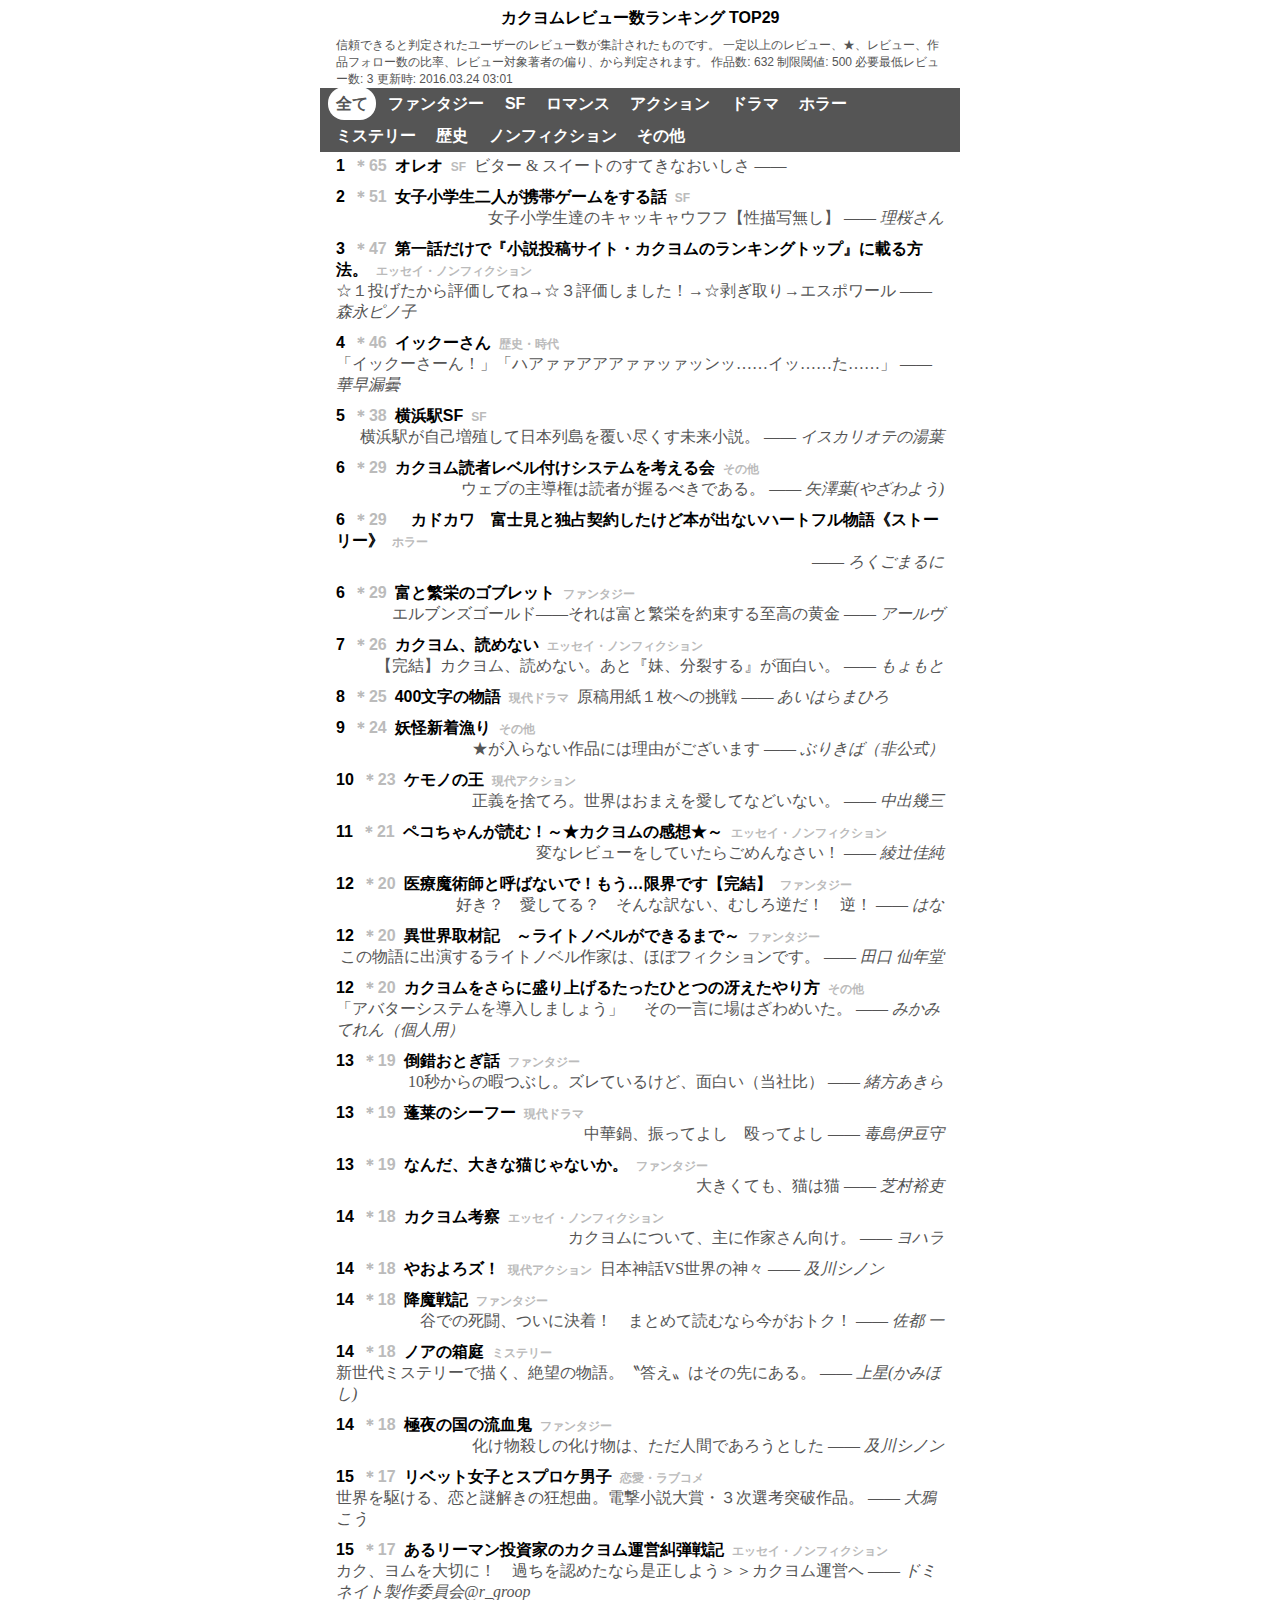
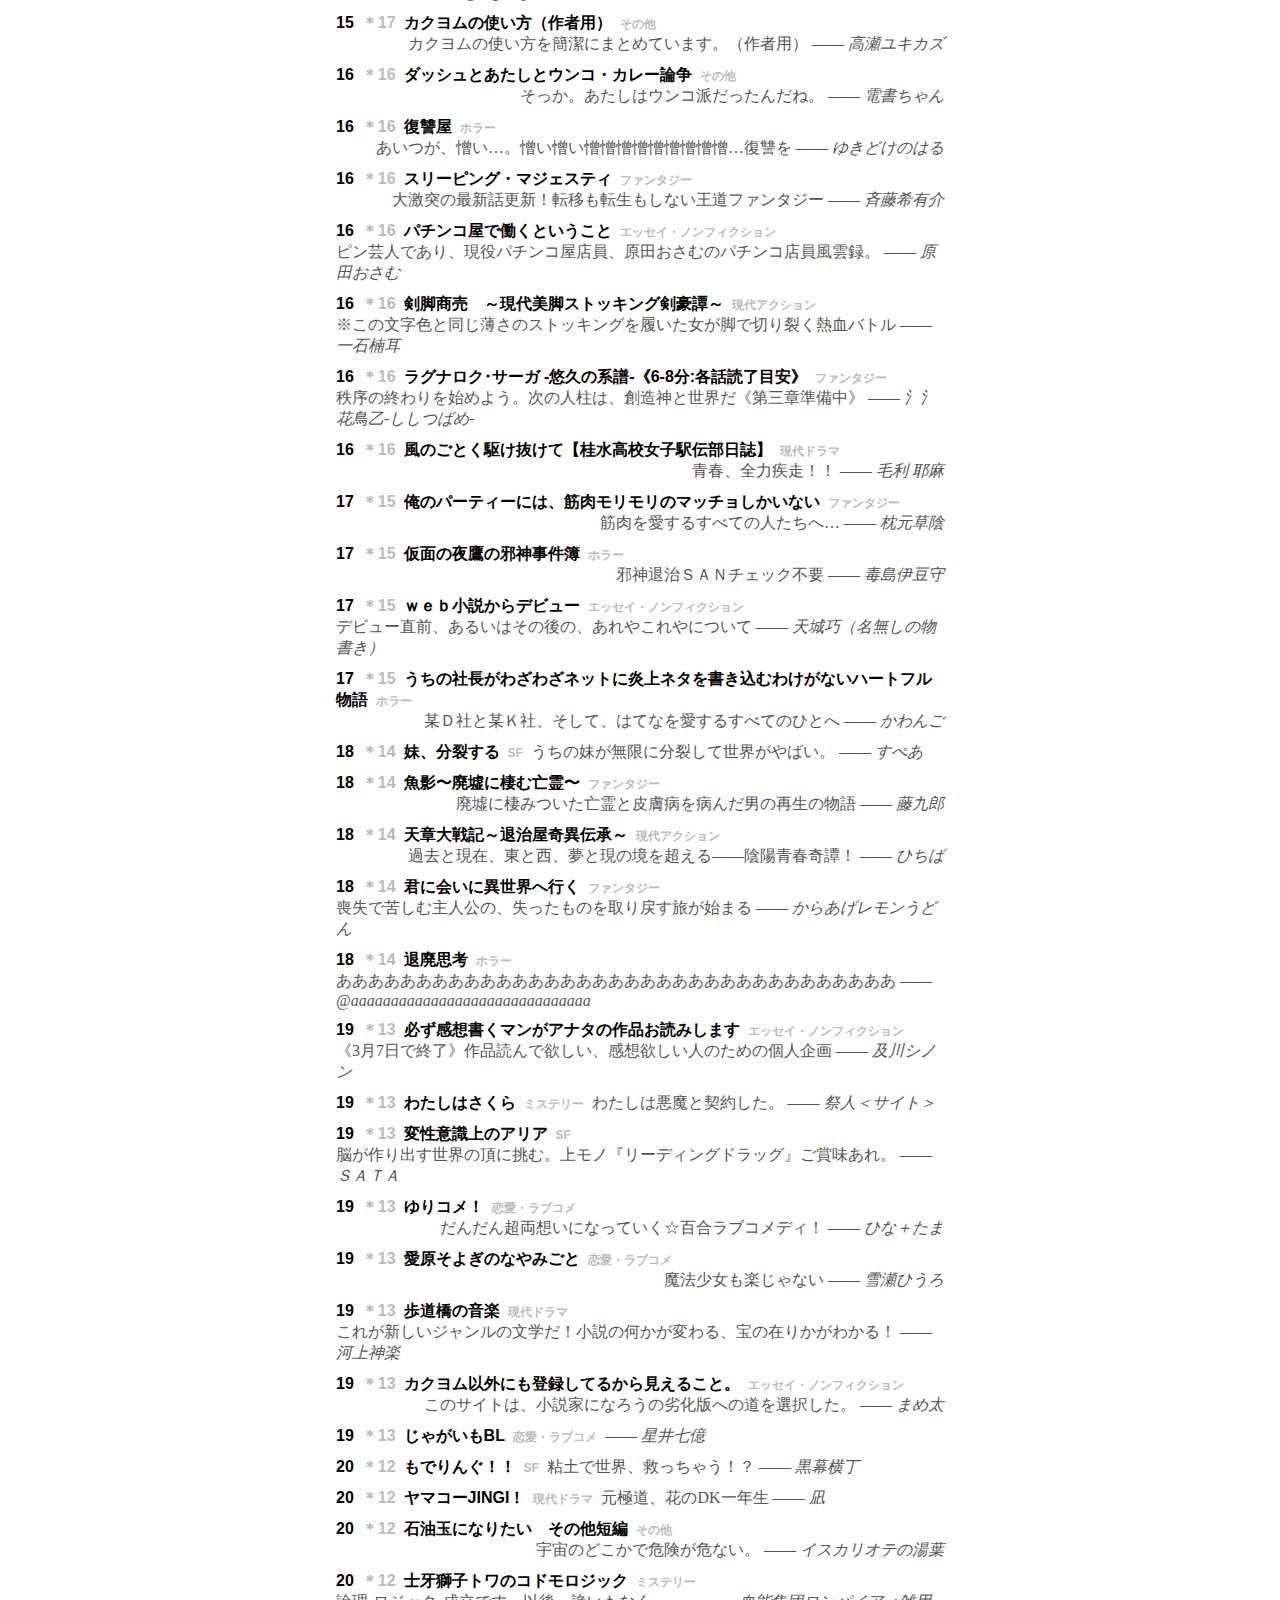
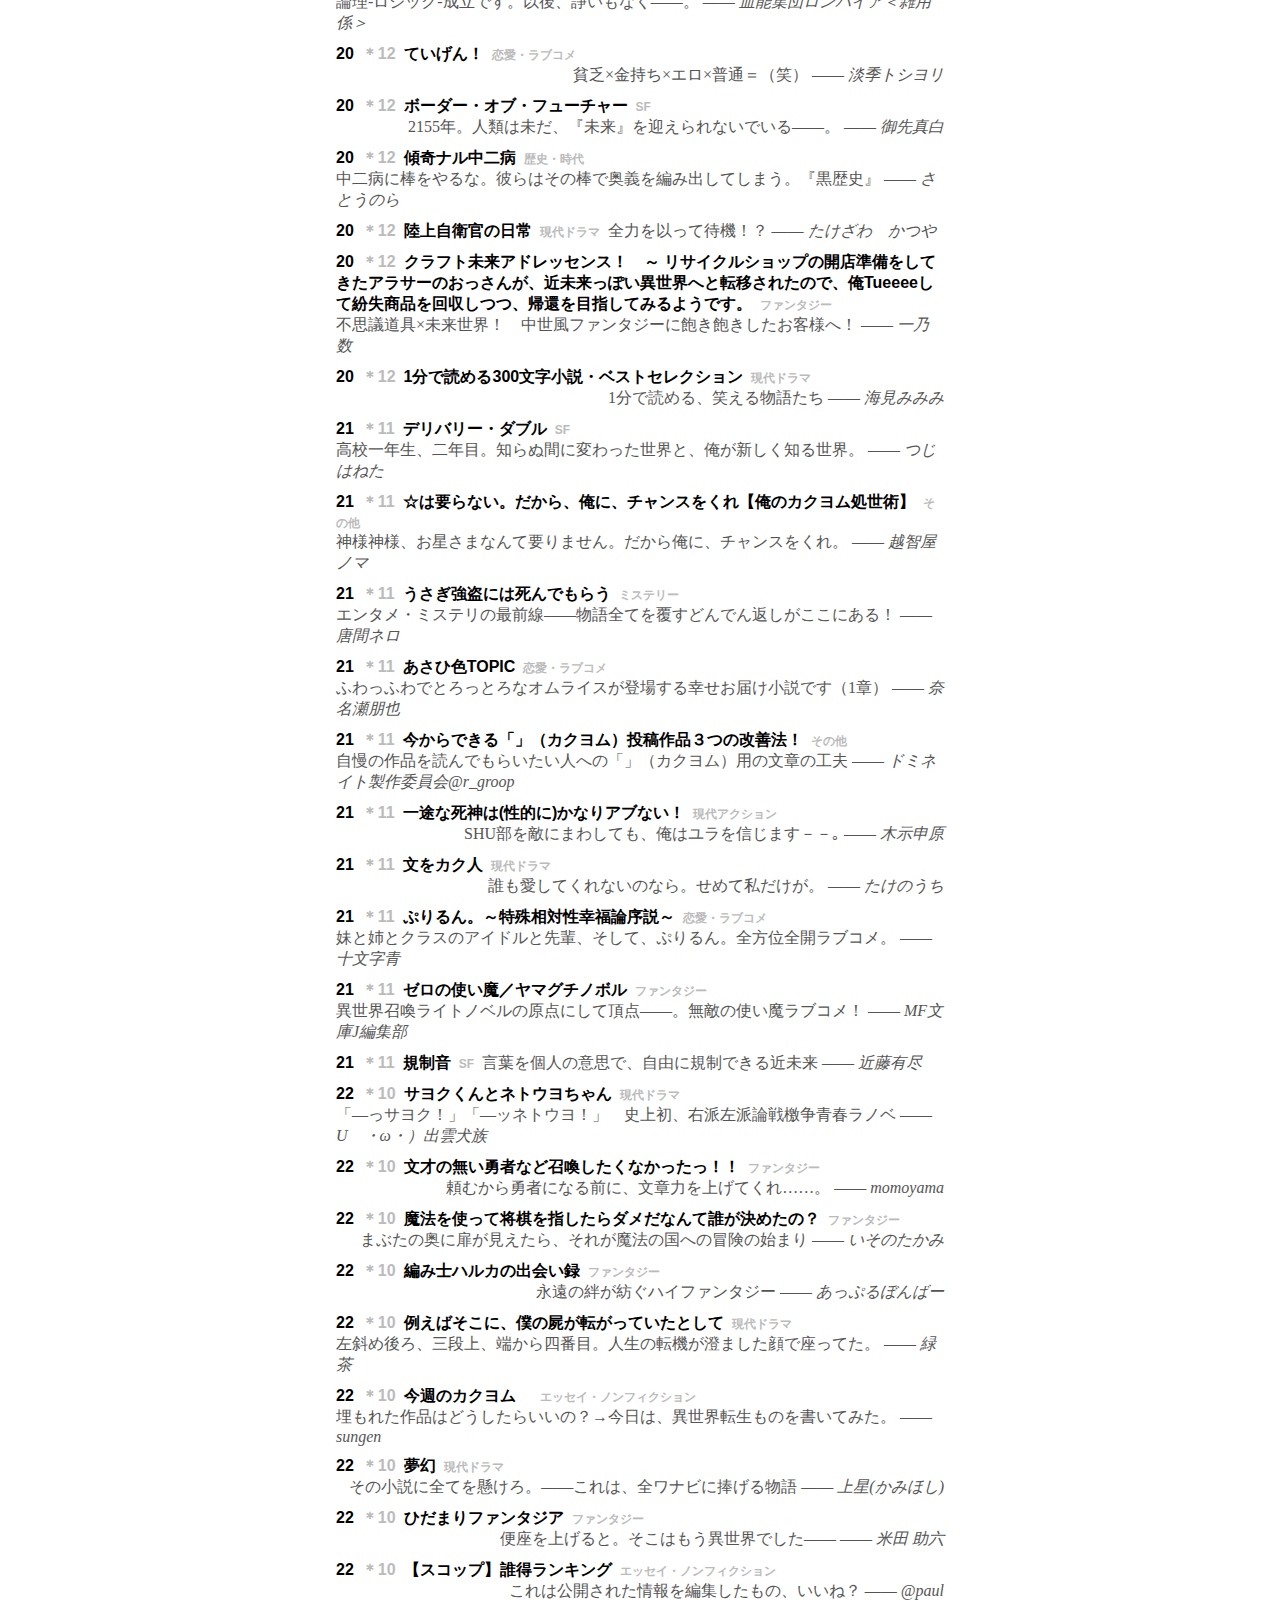
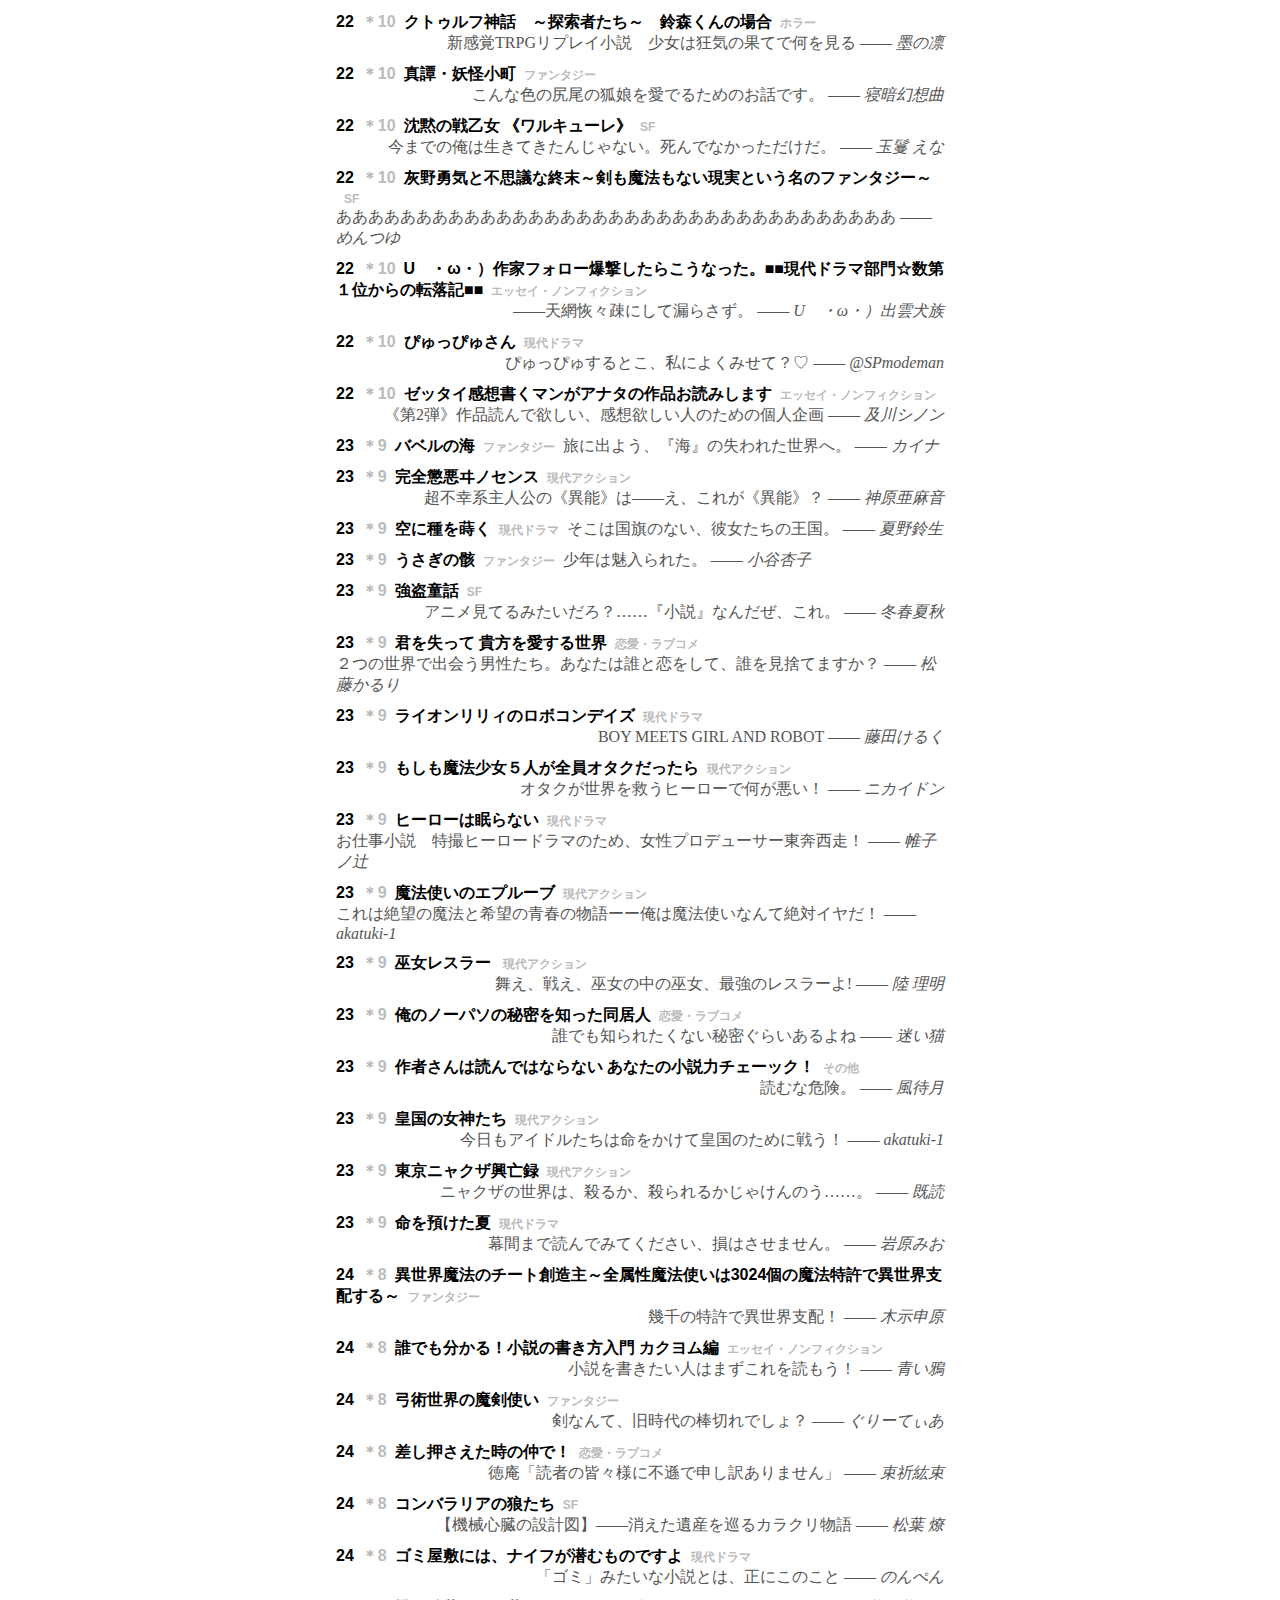
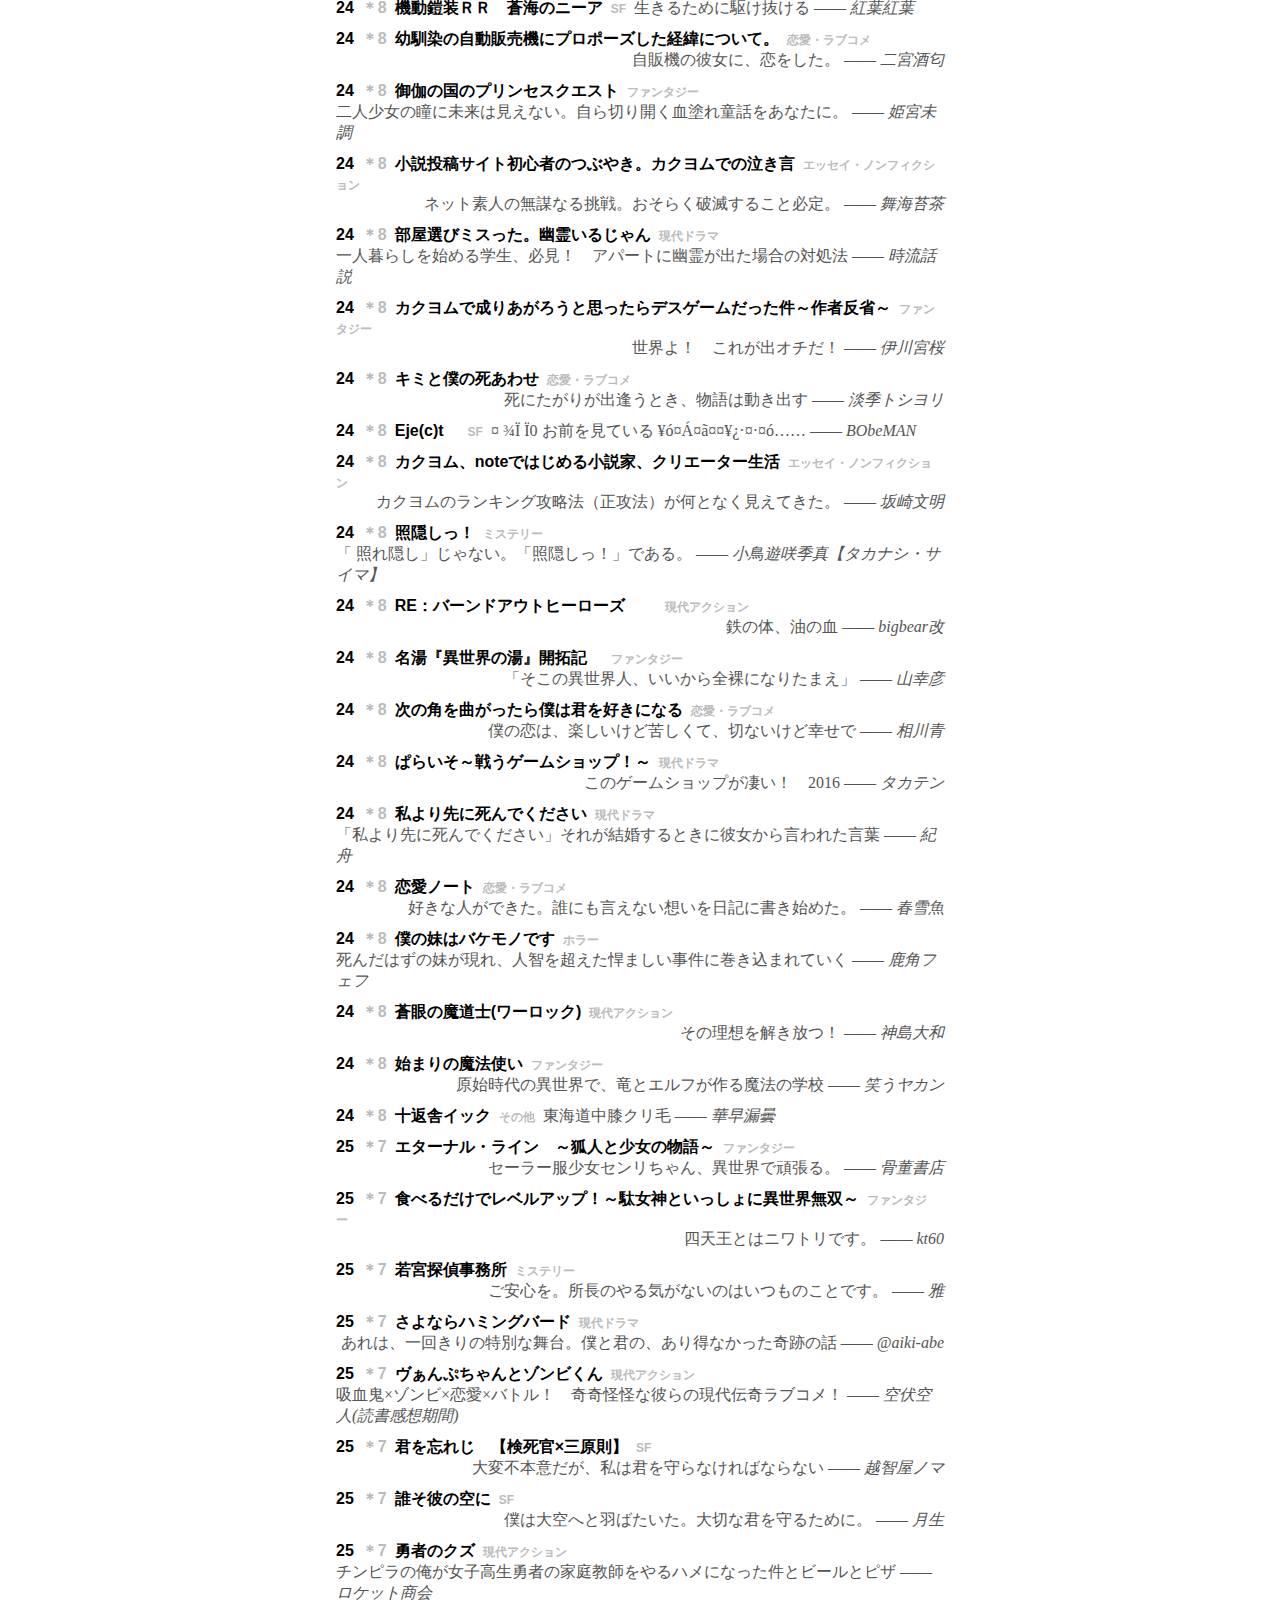
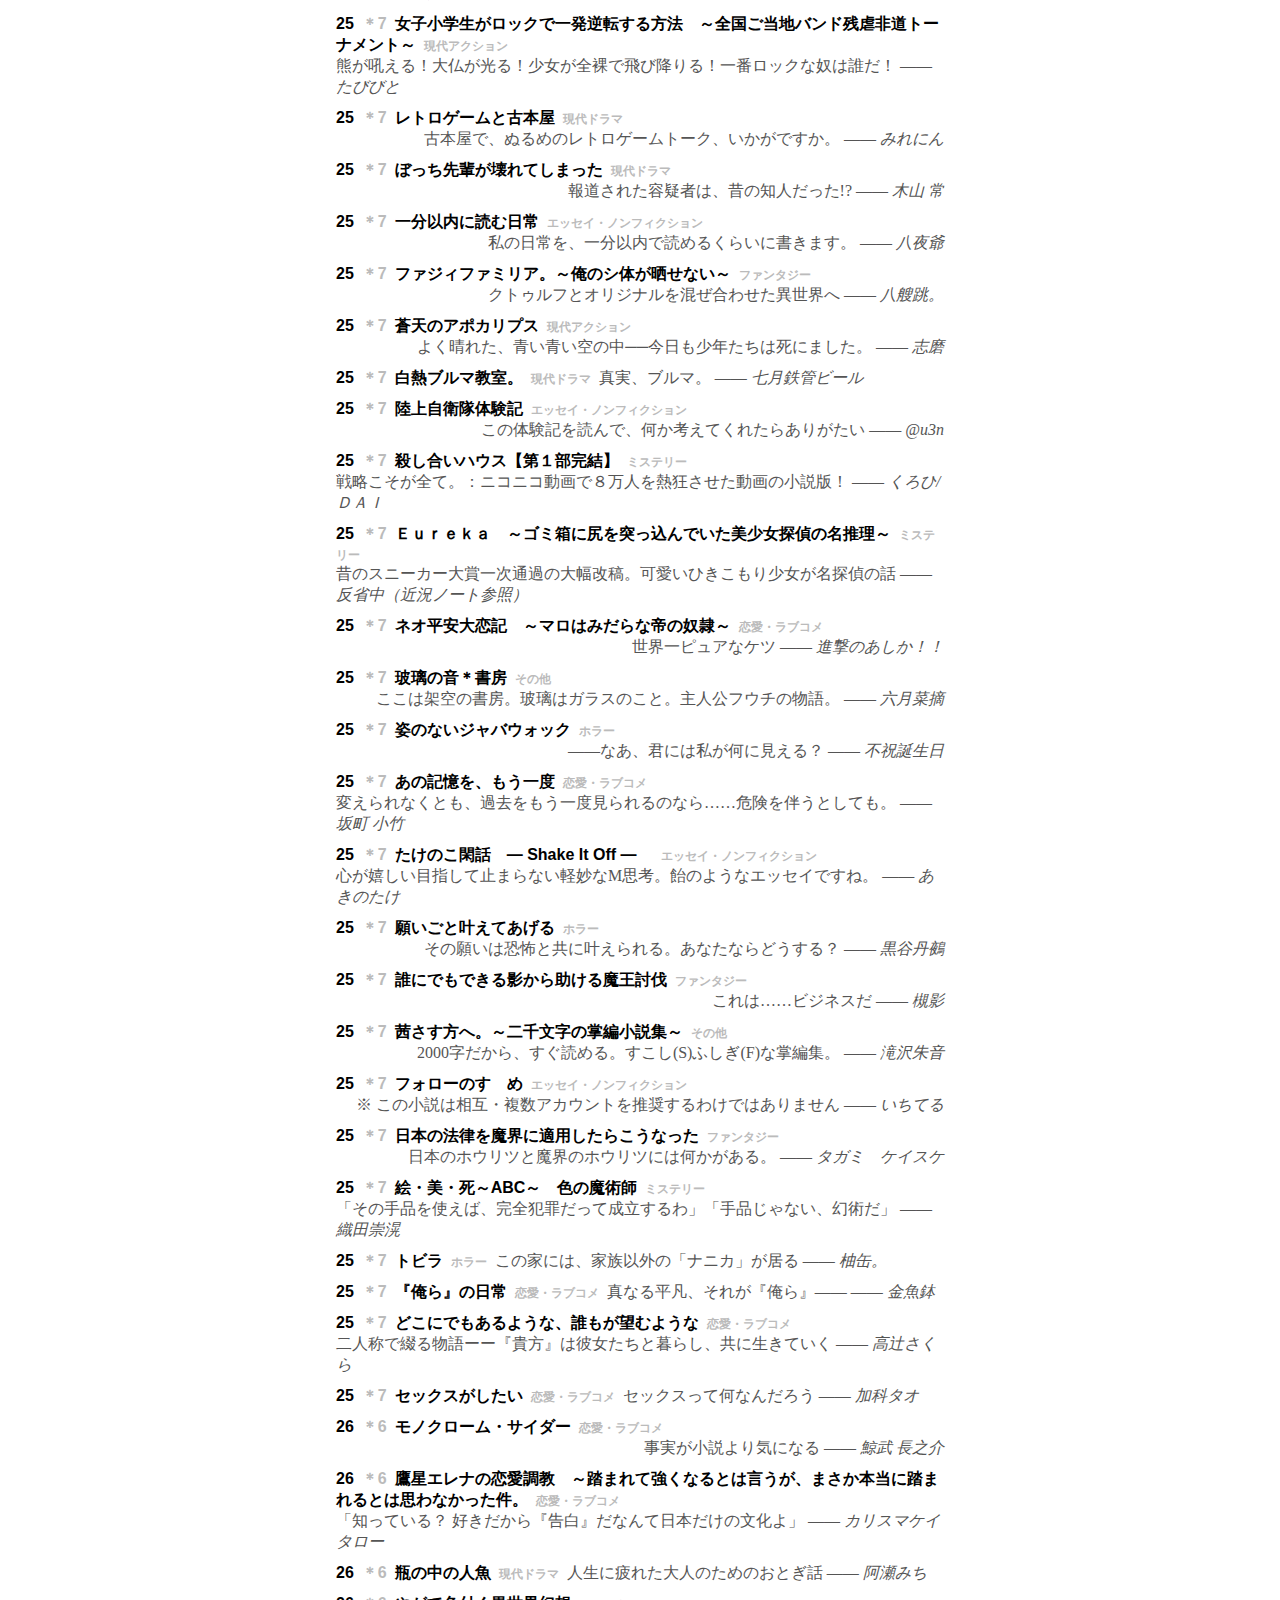
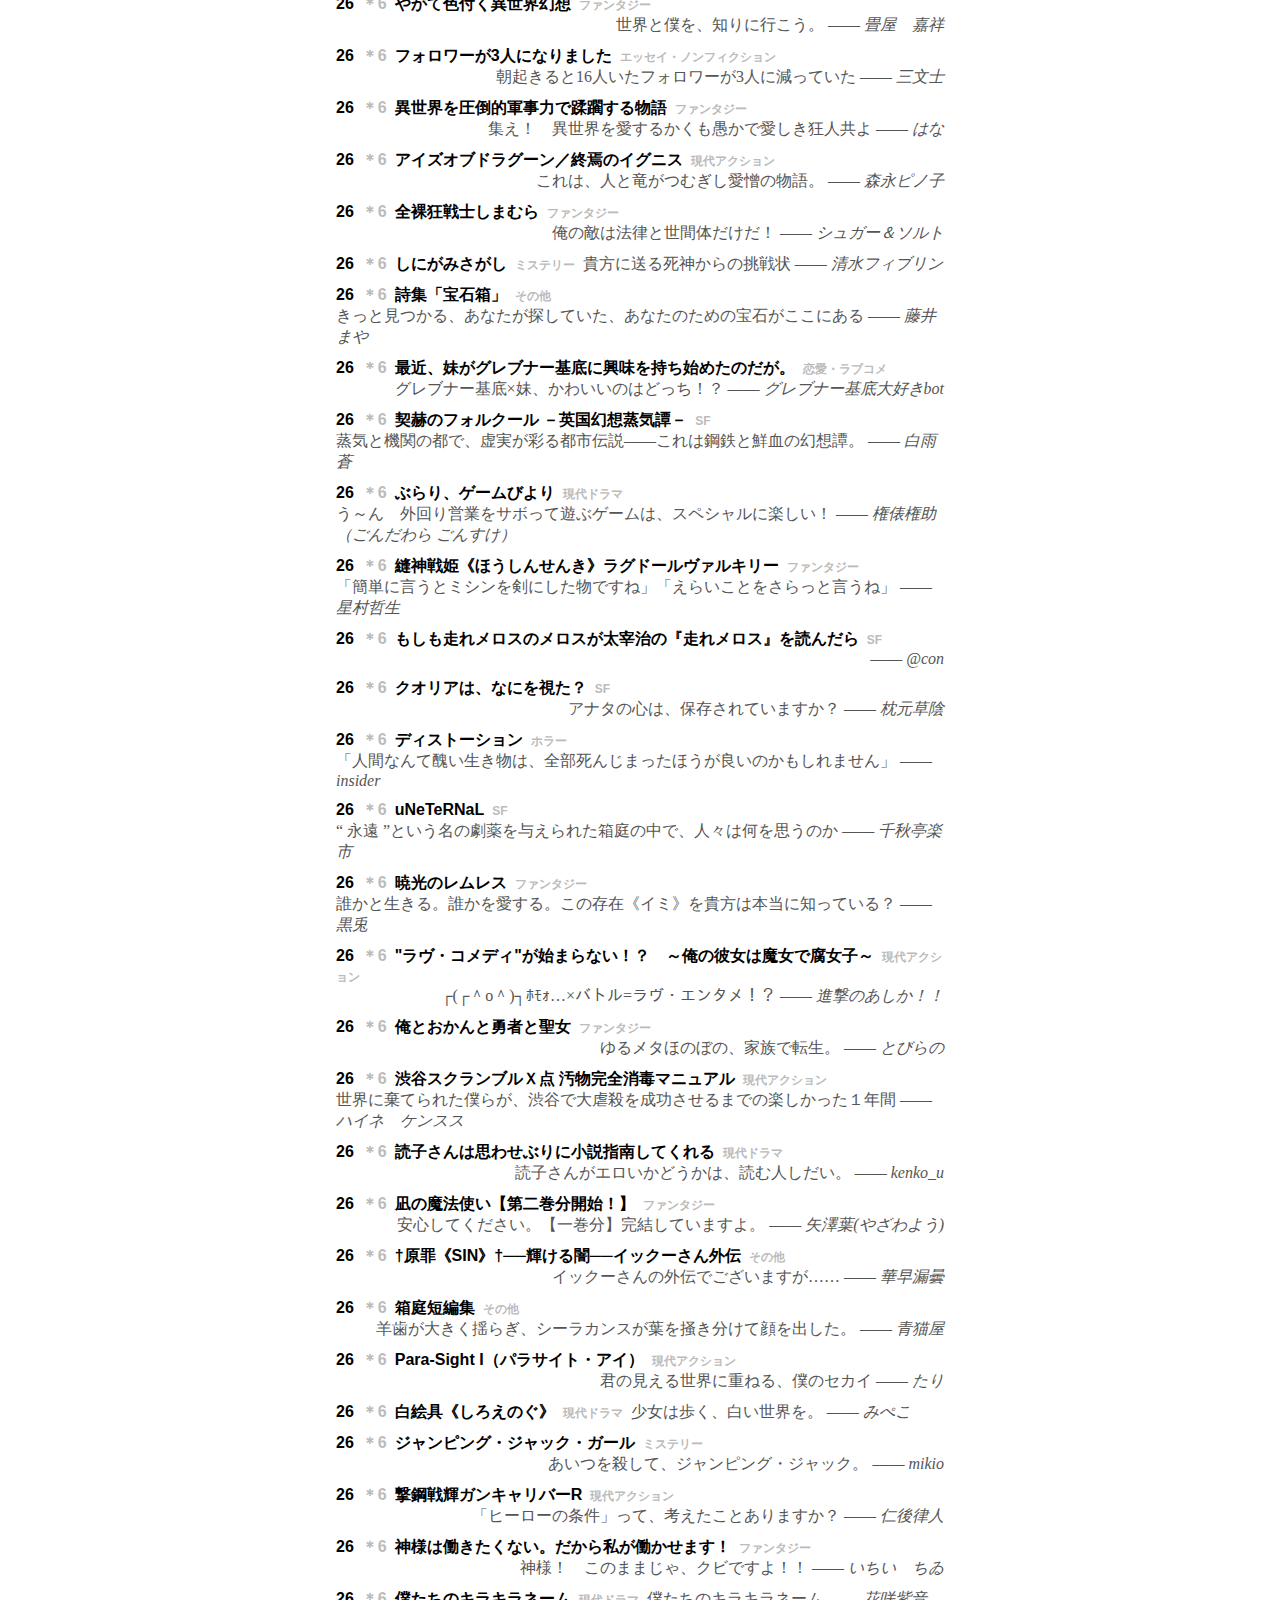
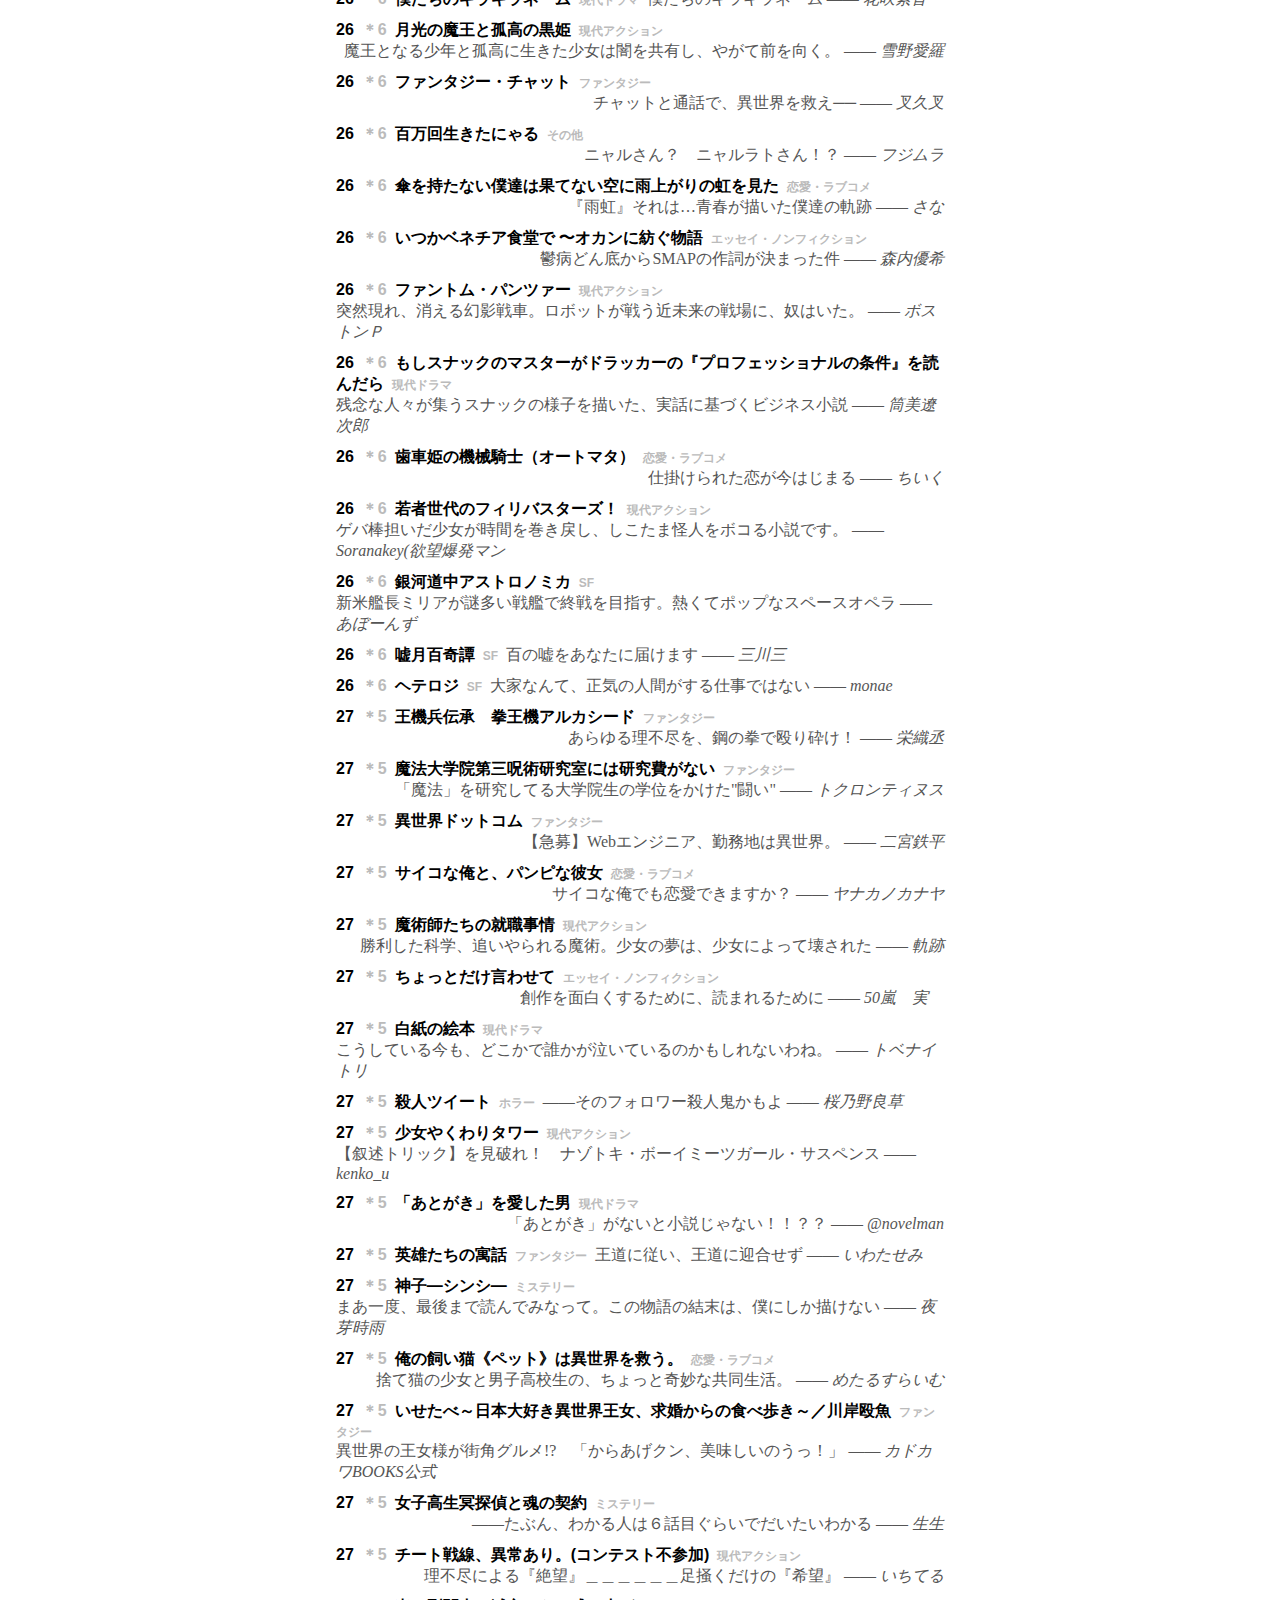
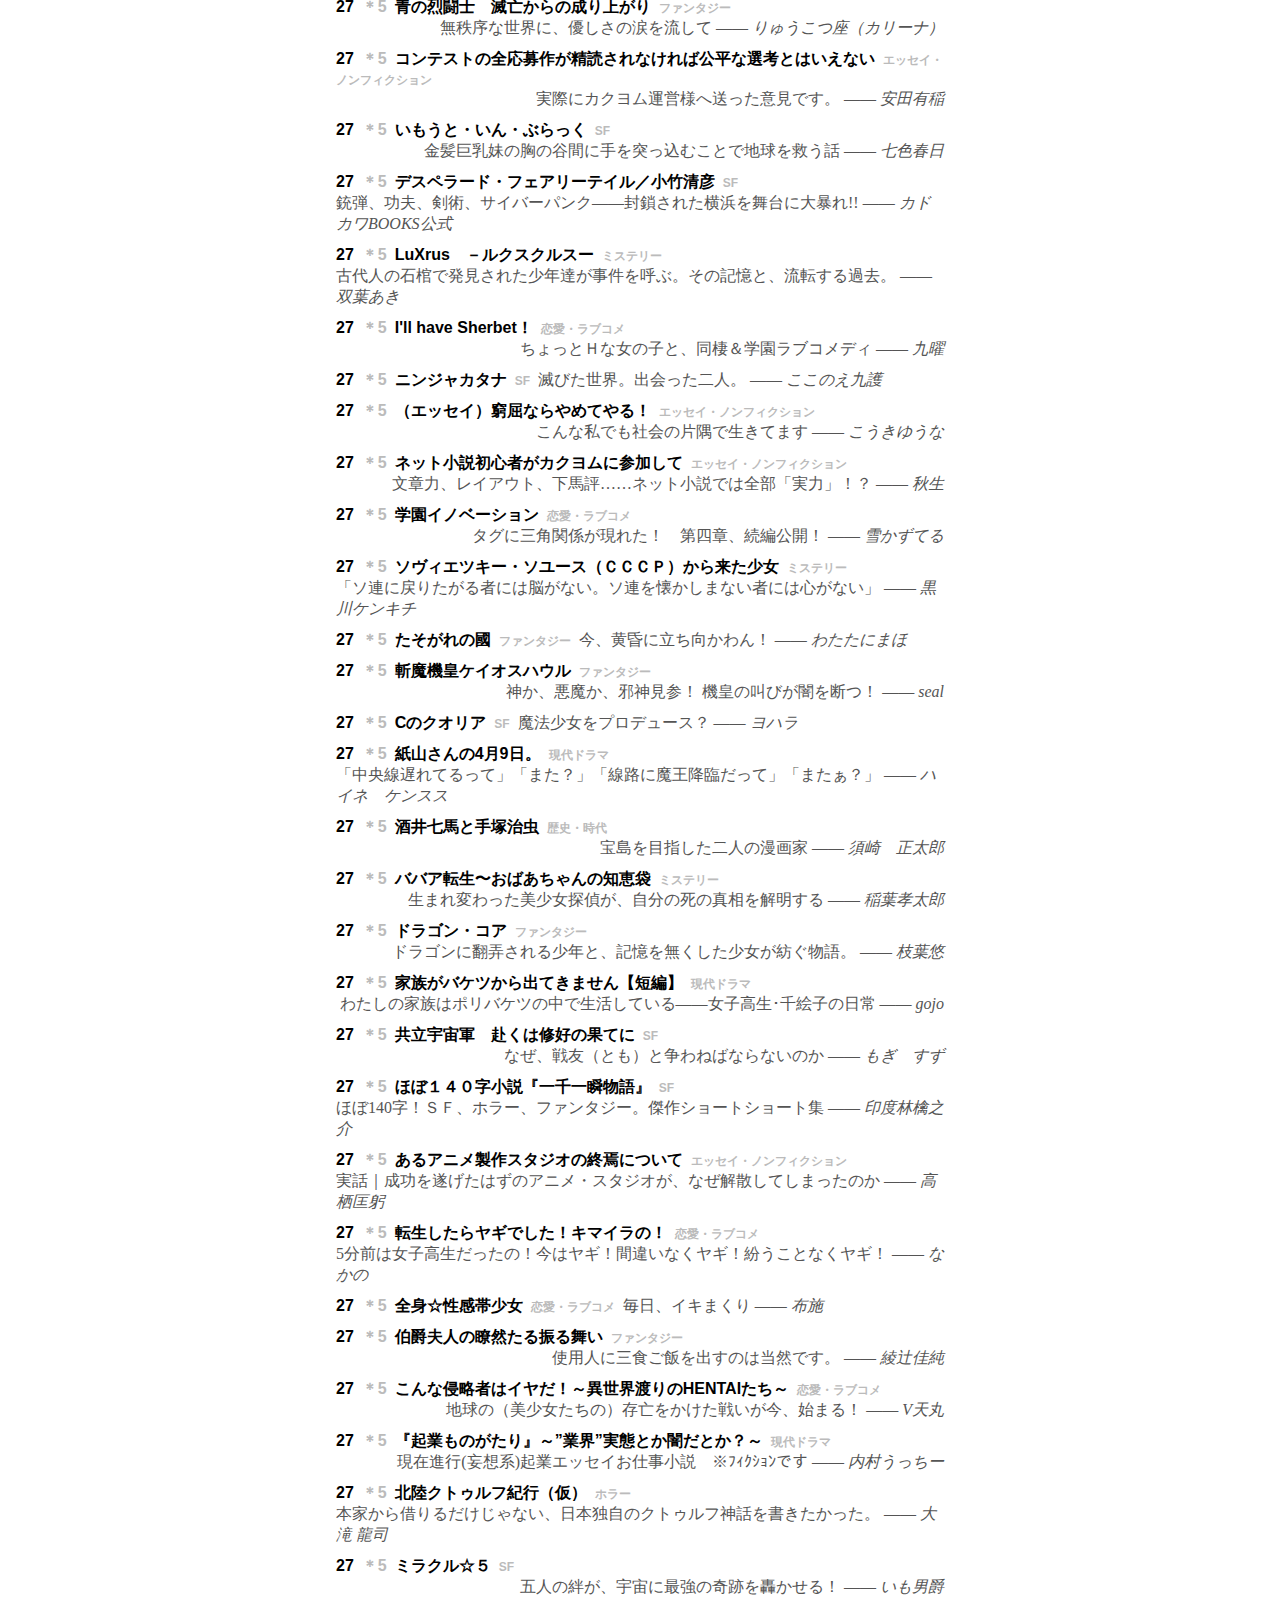
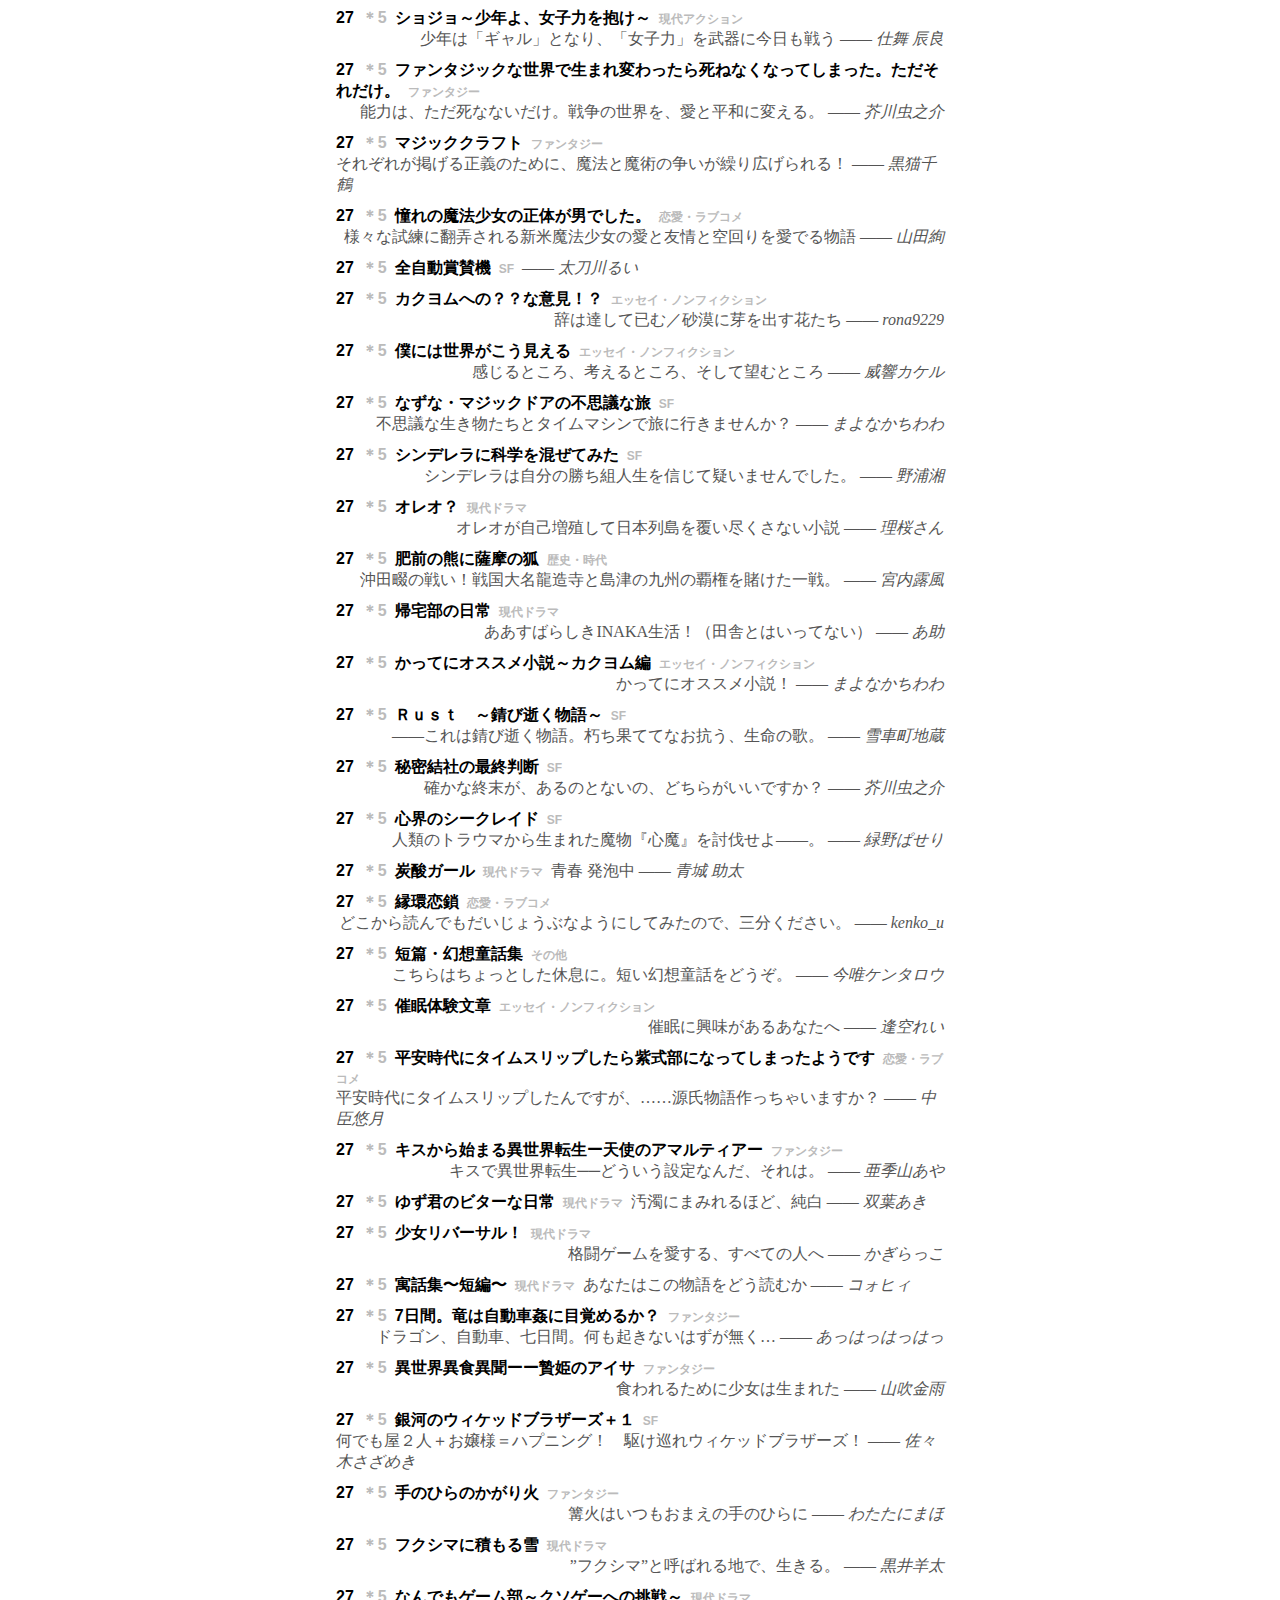
==== all.html @ 5c249d6c "all test" ====
<!DOCTYPE html><html jang="ja"><head><meta charset="utf-8">
<meta name="viewport" content="width=device-width, initial-scale=1, user-scalable=no">
<meta name="description" content="信頼できると判定されたユーザーのレビュー数が集計されたものです。">
<meta name="keywords" content="カクヨム,ランキング,レビュー">
<meta name="twitter:card" content="summary">
<meta name="twitter:site" content="@t_e_l_">
<meta name="twitter:title" content="カクヨムレビュー数ランキング">
<meta name="twitter:description" content="信頼できると判定されたユーザーのレビュー数が集計されたものです。">
<link rel="stylesheet" type="text/css" href="./top.css">
<title>カクヨム読者レビュー数ランキング</title></head><body>
    <div id="title">カクヨムレビュー数ランキング TOP29</div>
    <div id="desc">信頼できると判定されたユーザーのレビュー数が集計されたものです。 
    一定以上のレビュー、★、レビュー、作品フォロー数の比率、レビュー対象著者の偏り、から判定されます。 
    作品数: 632 制限閾値: 500 必要最低レビュー数: 3 更新時: 2016.03.24 03:01</div>
    <div id="genres">
        <input type="radio" name="genre" id="genre_all" onclick="changeGenre(this)" checked>
        <label for="genre_all">全て</label>
        <input type="radio" name="genre" id="genre_fantasy" onclick="changeGenre(this)">
        <label for="genre_fantasy">ファンタジー</label>
        <input type="radio" name="genre" id="genre_sf" onclick="changeGenre(this)">
        <label for="genre_sf">SF</label>
        <input type="radio" name="genre" id="genre_romance" onclick="changeGenre(this)">
        <label for="genre_romance">ロマンス</label>
        <input type="radio" name="genre" id="genre_action" onclick="changeGenre(this)">
        <label for="genre_action">アクション</label>
        <input type="radio" name="genre" id="genre_drama" onclick="changeGenre(this)">
        <label for="genre_drama">ドラマ</label>
        <input type="radio" name="genre" id="genre_horror" onclick="changeGenre(this)">
        <label for="genre_horror">ホラー</label>
        <input type="radio" name="genre" id="genre_mystery" onclick="changeGenre(this)">
        <label for="genre_mystery">ミステリー</label>
        <input type="radio" name="genre" id="genre_history" onclick="changeGenre(this)">
        <label for="genre_history">歴史</label>
        <input type="radio" name="genre" id="genre_nonfiction" onclick="changeGenre(this)">
        <label for="genre_nonfiction">ノンフィクション</label>
        <input type="radio" name="genre" id="genre_other" onclick="changeGenre(this)">
        <label for="genre_other">その他</label></div>
    <div id="works">
    
    <div class="entry genre_sf">
        <input type="checkbox" id="1177354054880427843">
        <label class="work" for="1177354054880427843">
            <span class="desc"><span class="rank">1</span><span class="star">＊65</span><span class="title">オレオ</span><span class="genre">SF</span></span>
            <span class="copy">ビター &amp; スイートのすてきなおいしさ <span class="author">―― ﻿</span></span>
        </label>
        <div class="reviews"><a href="https://kakuyomu.jp/works/1177354054880427843" target="_blank">
        	
            <span class="review">なんだこれは。 <span class="reviewer">―― 綿垣玉朗</span></span>
        	
            <span class="review">これでいいのかｗ <span class="reviewer">―― ミッキー</span></span>
        	
            <span class="review">牛乳につけて一味違う感覚もーー！！ <span class="reviewer">―― 深海灯</span></span>
        	
            <span class="review"> 納得。 <span class="reviewer">―― 山田和生</span></span>
        	
            <span class="review">クリームが挟まってないですよね？ <span class="reviewer">―― roy</span></span>
        	
            <span class="review">あのさぁ... <span class="reviewer">―― 虎尾伴内</span></span>
        	
            <span class="review">オンラインゲームでチート利用しているような理不尽さ <span class="reviewer">―― 紺夜憩</span></span>
        	
            <span class="review">うーむ <span class="reviewer">―― 夜山青文</span></span>
        	
            <span class="review">さらばヤマザキナビスコ <span class="reviewer">―― 盈月</span></span>
        	
            <span class="review">⁇ <span class="reviewer">―― @marichans</span></span>
        	
            <span class="review">すばらしい記号的作品 <span class="reviewer">―― 怒花亭　進虫</span></span>
        	
            <span class="review">最期のどんでん返しに騒然 <span class="reviewer">―― ポン太</span></span>
        	
            <span class="review">こ　れ　は　ひ　ど　い　（いい意味で <span class="reviewer">―― 北西時雨（Kitanishi Jiu）</span></span>
        	
            <span class="review">圧倒的な三つの文字！ <span class="reviewer">―― ムラ</span></span>
        	
            <span class="review">がんばれ、オレオ……お前がナンバー1だ！（某野菜の王子風） <span class="reviewer">―― タルー</span></span>
        	
            <span class="review">やめてくれオレオ。その術はランキングに効く。やめてくれ。 <span class="reviewer">―― バーサスさん</span></span>
        	
            <span class="review">カクヨム運営にコケにされた投稿者たちの怒りを知れ！ <span class="reviewer">―― @kohzi</span></span>
        	
            <span class="review">SF底辺投稿者ですけど <span class="reviewer">―― 小湊景</span></span>
        	
            <span class="review">オレオォ！お前は俺にとっての新たな光だぁ！ <span class="reviewer">―― ピーピングアッタマート</span></span>
        	
            <span class="review">読むことの究極形 <span class="reviewer">―― 空色道歌</span></span>
        	
            <span class="review">(このレビューにはネタバレが含まれています)オレオ <span class="reviewer">―― 横林大々</span></span>
        	
            <span class="review">流石1位 <span class="reviewer">―― ウサギ様</span></span>
        	
            <span class="review">最早、誰もコレを超える事は出来ない…… <span class="reviewer">―― ななし</span></span>
        	
            <span class="review">な… <span class="reviewer">―― まし真白</span></span>
        	
            <span class="review">久しぶりに爆笑したこの『小説』 <span class="reviewer">―― 土門</span></span>
        	
            <span class="review">いろんな意味で、作者のセンスに脱帽。 <span class="reviewer">―― かりん</span></span>
        	
            <span class="review">いやはや、なんとも <span class="reviewer">―― ESWAT</span></span>
        	
            <span class="review">この作品が書籍化されたら、軽減税率は適用されるんでしょうか？ <span class="reviewer">―― 叉久叉</span></span>
        	
            <span class="review">3文字界の巨匠 <span class="reviewer">―― 五川静夢</span></span>
        	
            <span class="review">噴いたコーヒー返せｗｗｗ <span class="reviewer">―― 圭 琴子(ほのぼのSF長編完結！)</span></span>
        	
            <span class="review">オレオ買って来て食べながら見たい作品 <span class="reviewer">―― 鷹野　雪</span></span>
        	
            <span class="review">紛うことなくオレオ <span class="reviewer">―― 仮巣恵司</span></span>
        	
            <span class="review">ここで北海道人が白い恋人ブラックの宣伝だ！ <span class="reviewer">―― 西川　旭</span></span>
        	
            <span class="review">はえー <span class="reviewer">―― 50嵐　実　</span></span>
        	
            <span class="review">オレオ <span class="reviewer">―― サザーランド山崎</span></span>
        	
            <span class="review">オレオが売れる方法を、思いつきました <span class="reviewer">―― 森永ピノ子</span></span>
        	
            <span class="review">TWIST！　SCOOP！！　DUNK！！！ <span class="reviewer">―― 香味焙煎ブラックロータス</span></span>
        	
            <span class="review">タイトル&amp;本編よりも短く。 <span class="reviewer">―― いも男爵</span></span>
        	
            <span class="review">なんてこった・・・ <span class="reviewer">―― もやっと田中</span></span>
        	
            <span class="review">話題の問題作！ <span class="reviewer">―― クッキー（修飾工房）</span></span>
        	
            <span class="review">この作品が生まれた奇跡に感謝する <span class="reviewer">―― @---</span></span>
        	
            <span class="review">なんかな <span class="reviewer">―― 鳥辺野九</span></span>
        	
            <span class="review">カクヨム黎明期の記念碑 <span class="reviewer">―― @haruurara</span></span>
        	
            <span class="review">斬新な着眼点、有無を言わせない説得力が3文字に凝縮されています。 <span class="reviewer">―― 松本隆志</span></span>
        	
            <span class="review">オレオ事変 <span class="reviewer">―― もょもと</span></span>
        	
            <span class="review">オレオについて考察してみよう。 <span class="reviewer">―― arika</span></span>
        	
            <span class="review">俳句や短歌に適した仕様 <span class="reviewer">―― @kamayan1192</span></span>
        	
            <span class="review">定価114円のオレオが勝敗に白黒つける <span class="reviewer">―― テリブル東京</span></span>
        	
            <span class="review">レビューで楽しむという新スタイル <span class="reviewer">―― @wakky77</span></span>
        	
            <span class="review">たった6バイトの情報量で組まれた破壊力に、あなたは呆然とするだろう <span class="reviewer">―― 唐間ネロ</span></span>
        	
            <span class="review">お使いのランキングは正常です。 <span class="reviewer">―― 坂田春海@C&#43;&#43;</span></span>
        	
            <span class="review">「俺を！」と皆が意気込んで書いた物語がコケに！ <span class="reviewer">―― 鈴木なお</span></span>
        	
            <span class="review">神 <span class="reviewer">―― reincarnation＠廻らない</span></span>
        	
            <span class="review">まさしくSF！ <span class="reviewer">―― AranK</span></span>
        	
            <span class="review">たかがオレオ、されどオレオ <span class="reviewer">―― y428</span></span>
        	
            <span class="review">実に興味深い <span class="reviewer">―― K&#39;it!!  --keito--</span></span>
        	
            <span class="review">神の領域ですね <span class="reviewer">―― 如月芳美</span></span>
        	
            <span class="review">オレオで詐欺 <span class="reviewer">―― 小野寺広目天</span></span>
        	
            <span class="review">伝説、生まれちまったな <span class="reviewer">―― 桐崎惹句</span></span>
        	
            <span class="review">たった3文字の、ものすごいメッセージ性。。ココだけの； <span class="reviewer">―― 双葉あき</span></span>
        	
            <span class="review">ふざけている <span class="reviewer">―― めんつゆ</span></span>
        	
            <span class="review">現在のカクヨムへの痛烈な皮肉。 <span class="reviewer">―― akatuki-1</span></span>
        	
            <span class="review">俺はチッ○スター派なんだよ💢 <span class="reviewer">―― 進撃のあしか！！</span></span>
        	
            <span class="review">オレオが親指を立てながら溶鉱炉に沈んで行く姿は涙なしには語れない <span class="reviewer">―― 織田崇滉</span></span>
        	
            <span class="review">次はビスコか。 <span class="reviewer">―― す～さん係長</span></span>
        	
        </a></div>
    </div>
    
    <div class="entry genre_sf">
        <input type="checkbox" id="1177354054880285310">
        <label class="work" for="1177354054880285310">
            <span class="desc"><span class="rank">2</span><span class="star">＊51</span><span class="title">女子小学生二人が携帯ゲームをする話</span><span class="genre">SF</span></span>
            <span class="copy">女子小学生達のキャッキャウフフ【性描写無し】 <span class="author">―― 理桜さん</span></span>
        </label>
        <div class="reviews"><a href="https://kakuyomu.jp/works/1177354054880285310" target="_blank">
        	
            <span class="review">ひわーい にツボった <span class="reviewer">―― @aoimimori</span></span>
        	
            <span class="review">コント見てるみたいでgood <span class="reviewer">―― @misamasa</span></span>
        	
            <span class="review">少し理不尽、それがクスッと来る <span class="reviewer">―― 紅羽根</span></span>
        	
            <span class="review">面白い、ただＳＦかは知らん <span class="reviewer">―― 紺夜憩</span></span>
        	
            <span class="review">これは一体、何なのですか！？ <span class="reviewer">―― 佐々沙也</span></span>
        	
            <span class="review">テロリス。電車の中で読めばまさにテロ(^O^)／ <span class="reviewer">―― 鶴丸ひろ</span></span>
        	
            <span class="review">全米が泣いた <span class="reviewer">―― ポン太</span></span>
        	
            <span class="review">日常より日常してる。でも非日常。 <span class="reviewer">―― Win-CL</span></span>
        	
            <span class="review">これはいい… <span class="reviewer">―― 無の境地</span></span>
        	
            <span class="review">思った異常にＡＡだった <span class="reviewer">―― 空色道歌</span></span>
        	
            <span class="review">微笑どころか大爆笑！ <span class="reviewer">―― 奈倉 蔡</span></span>
        	
            <span class="review">ＳＦ（すごく・ふふってなる）ストーリー <span class="reviewer">―― 米洗ミノル</span></span>
        	
            <span class="review">女子小学生はキュートでブラック <span class="reviewer">―― 九紫かえで</span></span>
        	
            <span class="review">短編集ならではの面白い文章遊び <span class="reviewer">―― 紅葉紅葉</span></span>
        	
            <span class="review">面白すぎて笑った <span class="reviewer">―― 九条 現</span></span>
        	
            <span class="review">アイデアとセンスの勝利 <span class="reviewer">―― ESWAT</span></span>
        	
            <span class="review">発想が斬新 <span class="reviewer">―― 五川静夢</span></span>
        	
            <span class="review">黒い笑いが止まらない。 <span class="reviewer">―― ケラスス</span></span>
        	
            <span class="review">ついつい読み進めてしまう、おかしな魅力？！ <span class="reviewer">―― まずっ太郎</span></span>
        	
            <span class="review">web小説ならでは <span class="reviewer">―― サザーランド山崎</span></span>
        	
            <span class="review">ＪＩ○ＮＡＩのネタを見たくなりました <span class="reviewer">―― 時野洋輔</span></span>
        	
            <span class="review">テンポが良くて読みやすく、面白い。 <span class="reviewer">―― りべった</span></span>
        	
            <span class="review">ハイセンス <span class="reviewer">―― 炉端の小石</span></span>
        	
            <span class="review">高品質ネタ小説 <span class="reviewer">―― @haruurara</span></span>
        	
            <span class="review">ひどい！ そして、最高！！ <span class="reviewer">―― カラスが消えた</span></span>
        	
            <span class="review">文章に特徴があり、個性のある作風で斬新です。 <span class="reviewer">―― 松本隆志</span></span>
        	
            <span class="review">やられました！！ <span class="reviewer">―― 犬神紳士郎</span></span>
        	
            <span class="review">ああ、間違いないわ <span class="reviewer">―― 陣内美勇</span></span>
        	
            <span class="review">おもしろいｗｗｗｗ <span class="reviewer">―― こると</span></span>
        	
            <span class="review">うぉっΣ(￣□￣！) …その手があったか！！ <span class="reviewer">―― あきない</span></span>
        	
            <span class="review">意表を突かれた、縦スクロールをここまで使いこなしているとは <span class="reviewer">―― 笹垣牛蒡</span></span>
        	
            <span class="review">反則やで！  こんなことすれば面白いに決まってるやん！ <span class="reviewer">―― 唐間ネロ</span></span>
        	
            <span class="review">斬新すぎ <span class="reviewer">―― 夏衣優綺</span></span>
        	
            <span class="review">テトリス、クリ・・・！ <span class="reviewer">―― ヤナカノカナヤ</span></span>
        	
            <span class="review">ハマりました！ <span class="reviewer">―― Shizuka</span></span>
        	
            <span class="review">これは「ブラウザー型」の新世代的連作掌編だ！ <span class="reviewer">―― 鈴木なお</span></span>
        	
            <span class="review">愛すべきほんわかコメディ <span class="reviewer">―― 片坂 智人</span></span>
        	
            <span class="review">1話1話の面白さ <span class="reviewer">―― y428</span></span>
        	
            <span class="review">面白い <span class="reviewer">―― 束祈紘束</span></span>
        	
            <span class="review">4コマまんが連作という感じ。 <span class="reviewer">―― 小野寺広目天</span></span>
        	
            <span class="review">いい意味でやばい(笑) <span class="reviewer">―― 石川ユーリオ</span></span>
        	
            <span class="review">腹筋が割れるほど笑いました！ <span class="reviewer">―― VASS</span></span>
        	
            <span class="review">電車で読んじゃダメだよ！こんなの、ズルい！笑っちゃうよ絶対！(笑) <span class="reviewer">―― べる・まーく</span></span>
        	
            <span class="review">鬼才あらわる <span class="reviewer">―― 織田崇滉</span></span>
        	
            <span class="review">ブラック過ぎと言う褒め言葉！ <span class="reviewer">―― 毛利 耶麻</span></span>
        	
            <span class="review">可愛らしくもオトナ向け。 <span class="reviewer">―― ta6107</span></span>
        	
            <span class="review">ちくしょう！　爆笑だよ！　ちくしょう！ <span class="reviewer">―― 淡季トシヨリ</span></span>
        	
            <span class="review">AAスレット読むのが好きな人に特におすすめ <span class="reviewer">―― 鯣　肴 </span></span>
        	
            <span class="review">サーセン、どっから突っ込んだらいいんでしょう。 <span class="reviewer">―― 凪</span></span>
        	
            <span class="review">野崎まど劇場みたいだ <span class="reviewer">―― へげぞぞ</span></span>
        	
            <span class="review">面白い感性の小学生たちが出てくる。 <span class="reviewer">―― 筒美遼次郎</span></span>
        	
        </a></div>
    </div>
    
    <div class="entry genre_nonfiction">
        <input type="checkbox" id="1177354054880494268">
        <label class="work" for="1177354054880494268">
            <span class="desc"><span class="rank">3</span><span class="star">＊47</span><span class="title">第一話だけで『小説投稿サイト・カクヨムのランキングトップ』に載る方法。</span><span class="genre">エッセイ・ノンフィクション</span></span>
            <span class="copy">☆１投げたから評価してね→☆３評価しました！→☆剥ぎ取り→エスポワール <span class="author">―― 森永ピノ子</span></span>
        </label>
        <div class="reviews"><a href="https://kakuyomu.jp/works/1177354054880494268" target="_blank">
        	
            <span class="review">完成作品を初日にアップし、後日に消去・離脱しました <span class="reviewer">―― 西宮ミノル</span></span>
        	
            <span class="review">もはやすごいしか……。 <span class="reviewer">―― 深海灯</span></span>
        	
            <span class="review">ちゃんと運営へ届きますように… <span class="reviewer">―― でもん</span></span>
        	
            <span class="review">カクヨムやべぇよ <span class="reviewer">―― 虎尾伴内</span></span>
        	
            <span class="review">美しい様で悍ましい──いつからそうなったんだ <span class="reviewer">―― 竜造寺。</span></span>
        	
            <span class="review">わかりやすいし、間違ってはいない <span class="reviewer">―― @tachibanatakaichirou</span></span>
        	
            <span class="review">おみごと！ <span class="reviewer">―― 草笛あたる</span></span>
        	
            <span class="review">熟読してしまった。 <span class="reviewer">―― 寝る犬</span></span>
        	
            <span class="review">無理無理、(ヾﾉ･∀･`)ﾑﾘﾑﾘ <span class="reviewer">―― @kohzi</span></span>
        	
            <span class="review">物語を愛するすべての人たちへ… <span class="reviewer">―― 桜草 野和</span></span>
        	
            <span class="review">非常に興味深かった。作者のサイトにかける思いがありました <span class="reviewer">―― ていへん　かける</span></span>
        	
            <span class="review">人間の歴史は悪用の歴史なのか <span class="reviewer">―― ヒヲ・タイター</span></span>
        	
            <span class="review">とてつもなく、今の現状が見えた気がしました <span class="reviewer">―― ミカル・ファル</span></span>
        	
            <span class="review">真面目に書いてる人のためにも <span class="reviewer">―― 絢香(読む専)</span></span>
        	
            <span class="review">結論。何の為に小説を上げるのか？ <span class="reviewer">―― ななし</span></span>
        	
            <span class="review">これが現実 <span class="reviewer">―― ハイスペック一般人（になりたい）</span></span>
        	
            <span class="review">外法こそが真理なのか？ <span class="reviewer">―― 紅葉紅葉</span></span>
        	
            <span class="review">わかりやすい考察エッセイ <span class="reviewer">―― ESWAT</span></span>
        	
            <span class="review">なるほど！ <span class="reviewer">―― 猫井 咲良</span></span>
        	
            <span class="review">皆が楽しめるような、そんな≪場所≫に育って欲しい。 <span class="reviewer">―― 千秋亭楽市</span></span>
        	
            <span class="review">矛盾 <span class="reviewer">―― 春日園</span></span>
        	
            <span class="review">自作自演ユーザーは、★を剥奪すべき！ <span class="reviewer">―― 圭 琴子(ほのぼのSF長編完結！)</span></span>
        	
            <span class="review">カクヨム始めたけどどうしようとあたふたしたので読んで安心しました。 <span class="reviewer">―― 鷹野　雪</span></span>
        	
            <span class="review">今、私たちは試されている！ <span class="reviewer">―― 愛守</span></span>
        	
            <span class="review">WAO(# ﾟДﾟ) <span class="reviewer">―― National✩Baconsﾅｼｮﾍﾞ</span></span>
        	
            <span class="review">まだ始まったばかり <span class="reviewer">―― もやっと田中</span></span>
        	
            <span class="review">ああ、そういうことね＾＾； <span class="reviewer">―― クッキー（修飾工房）</span></span>
        	
            <span class="review">上を狙わない楽しみ方実践中 <span class="reviewer">―― aoiaoi</span></span>
        	
            <span class="review">オレオが強い理由がわかりました。 <span class="reviewer">―― @haruurara</span></span>
        	
            <span class="review">そこの貴方！目を通すべし <span class="reviewer">―― 星の屑</span></span>
        	
            <span class="review">永遠のテーマかな <span class="reviewer">―― 如月らいち</span></span>
        	
            <span class="review">書き手の切なる思いが伝わる良コラム <span class="reviewer">―― @wakky77</span></span>
        	
            <span class="review">悲しいけどそれ、現実なのよね <span class="reviewer">―― 犬神紳士郎</span></span>
        	
            <span class="review">なんのためのランキングなのか <span class="reviewer">―― 桜雪</span></span>
        	
            <span class="review">カクヨムってそんなやばかったのか(´Д` ) <span class="reviewer">―― reincarnation＠廻らない</span></span>
        	
            <span class="review">なるほど <span class="reviewer">―― 岡本　次郎</span></span>
        	
            <span class="review">説得力があります <span class="reviewer">―― 夏川　修一</span></span>
        	
            <span class="review">これはハウツーではない、しかし重すぎる現実を教えてくれる。 <span class="reviewer">―― AranK</span></span>
        	
            <span class="review">すぐできるカクヨムランクアップ施策 <span class="reviewer">―― サキョウ</span></span>
        	
            <span class="review">もうだめぽ…… <span class="reviewer">―― 如月芳美</span></span>
        	
            <span class="review">黎明期特有の混乱と思いつつも…？ <span class="reviewer">―― ながやん</span></span>
        	
            <span class="review">言ってることはわかる。 <span class="reviewer">―― ハギワラ</span></span>
        	
            <span class="review">もし、ミシュランが☆を乱発したら・・・その店は美味しいの？ <span class="reviewer">―― 陽野　乃在</span></span>
        	
            <span class="review">的確な分析と作家達の代弁者 <span class="reviewer">―― めんつゆ</span></span>
        	
            <span class="review">言い得て妙 <span class="reviewer">―― 庚乃アラヤ</span></span>
        	
            <span class="review">明瞭で説得力ある考察です <span class="reviewer">―― しーちゃん</span></span>
        	
            <span class="review">カクヨムの未来を真剣に考えてくれた作者の言葉。 <span class="reviewer">―― akatuki-1</span></span>
        	
        </a></div>
    </div>
    
    <div class="entry genre_history">
        <input type="checkbox" id="1177354054880483251">
        <label class="work" for="1177354054880483251">
            <span class="desc"><span class="rank">4</span><span class="star">＊46</span><span class="title">イックーさん</span><span class="genre">歴史・時代</span></span>
            <span class="copy">「イックーさーん！」「ハアァァアアアァァッァッンッ……イッ……た……」 <span class="author">―― 華早漏曇</span></span>
        </label>
        <div class="reviews"><a href="https://kakuyomu.jp/works/1177354054880483251" target="_blank">
        	
            <span class="review">くだらなすぎるw <span class="reviewer">―― 黒塗りのねこ</span></span>
        	
            <span class="review">ドラマCD出たら買います <span class="reviewer">―― きょん</span></span>
        	
            <span class="review">下ネタ好きはずっと笑ってられる作品 <span class="reviewer">―― 春巻タスク@ドレ</span></span>
        	
            <span class="review">作者の狂気をひしひしと感じる怪作 <span class="reviewer">―― 盈月</span></span>
        	
            <span class="review">文学史上、最も下らない官能小説。故に最上。 <span class="reviewer">―― ミケランジェロ</span></span>
        	
            <span class="review">あなたは必ず二度イク！ <span class="reviewer">―― ポン太</span></span>
        	
            <span class="review">【注意】笑い死にます。電車では読まないことを推奨 <span class="reviewer">―― 宇奈月ハルヒコ</span></span>
        	
            <span class="review">某アニメが、最悪の形で脳内再生される（笑） <span class="reviewer">―― タルー</span></span>
        	
            <span class="review">笑い死ぬ <span class="reviewer">―― 前野一真</span></span>
        	
            <span class="review">早漏×小坊主×昔話 <span class="reviewer">―― 鈴江さち</span></span>
        	
            <span class="review">反応したら負けだと思ってたけど、イックーさんには勝てなかったよ…… <span class="reviewer">―― 寛喜堂秀介</span></span>
        	
            <span class="review">お医者様が必要です <span class="reviewer">―― 只野新人</span></span>
        	
            <span class="review">これは… <span class="reviewer">―― まし真白</span></span>
        	
            <span class="review">こんなん笑うわ！――深夜ラジオを聞いているようなバカバカしさと心地良さ <span class="reviewer">―― 七瀬夏扉</span></span>
        	
            <span class="review">電車内で読むのはお止めください <span class="reviewer">―― 貴野　邑</span></span>
        	
            <span class="review">作者一番頭が柔らかい一休さん <span class="reviewer">―― 鷹野　雪</span></span>
        	
            <span class="review">不謹慎のきわみで早漏 <span class="reviewer">―― 森永ピノ子</span></span>
        	
            <span class="review">シモネタを愛するすべての人たちへ…… <span class="reviewer">―― マスターキーヨン</span></span>
        	
            <span class="review">誰か、こいつを叱ってやれ。 <span class="reviewer">―― 七月鉄管ビール</span></span>
        	
            <span class="review">くっそwwwこんなのでwww <span class="reviewer">―― 白井鴉</span></span>
        	
            <span class="review">これはひどい（褒め言葉） <span class="reviewer">―― 火鈴あかり</span></span>
        	
            <span class="review">さあ、大きな声で朗読せよ！ <span class="reviewer">―― 田辺</span></span>
        	
            <span class="review">この小坊主、なめるべからず（すぐにイッてしまうので） <span class="reviewer">―― テリブル東京</span></span>
        	
            <span class="review">不適切な投稿を控えてください……？ <span class="reviewer">―― 如月らいち</span></span>
        	
            <span class="review">新しいカリチャー誕生の予感 <span class="reviewer">―― @wakky77</span></span>
        	
            <span class="review">愛すべき怪作 <span class="reviewer">―― 犬神紳士郎</span></span>
        	
            <span class="review">陰険さのない気持ちいいほどまでの”下ネタ” <span class="reviewer">―― 篠騎シオン</span></span>
        	
            <span class="review">ｗｗｗｗｗｗｗｗｗｗｗ <span class="reviewer">―― こると</span></span>
        	
            <span class="review">最上級の下品。最低なことが最高におもしろい。 <span class="reviewer">―― 奈名瀬朋也</span></span>
        	
            <span class="review">イクイク病 <span class="reviewer">―― 桜雪</span></span>
        	
            <span class="review">爆笑しました <span class="reviewer">―― 反実仮想</span></span>
        	
            <span class="review">頭おかしいわｗｗｗ <span class="reviewer">―― V天丸</span></span>
        	
            <span class="review">第三話、好き <span class="reviewer">―― メタスキーマ</span></span>
        	
            <span class="review">天才か……。 <span class="reviewer">―― 雪かずてる</span></span>
        	
            <span class="review">馬鹿かww馬鹿なのかwwフォローすら躊躇われたんだがwwしたけどもww <span class="reviewer">―― reincarnation＠廻らない</span></span>
        	
            <span class="review">くだらない面白さ <span class="reviewer">―― 岡本　次郎</span></span>
        	
            <span class="review">末法をあらわすかの如き怪作 <span class="reviewer">―― AranK</span></span>
        	
            <span class="review">ほんとにばかだなぁ <span class="reviewer">―― @cusinart</span></span>
        	
            <span class="review">“最低”の限界突破 <span class="reviewer">―― 佐都 一</span></span>
        	
            <span class="review">これはまた、聞きしに勝る下品 <span class="reviewer">―― 高栖匡躬</span></span>
        	
            <span class="review">バカバカしさここに極まれり <span class="reviewer">―― 如月芳美</span></span>
        	
            <span class="review">声を出して笑いましたｗ <span class="reviewer">―― ふぁいたー。</span></span>
        	
            <span class="review">すがすがしいほどの変態 <span class="reviewer">―― からあげレモンうどん</span></span>
        	
            <span class="review">イヤ～ン。。オモチロイｗｗ <span class="reviewer">―― 双葉あき</span></span>
        	
            <span class="review">坊主……逮捕か病院だな <span class="reviewer">―― 進撃のあしか！！</span></span>
        	
            <span class="review">おもしろいでござる。 <span class="reviewer">―― 筒美遼次郎</span></span>
        	
        </a></div>
    </div>
    
    <div class="entry genre_sf">
        <input type="checkbox" id="4852201425154905871">
        <label class="work" for="4852201425154905871">
            <span class="desc"><span class="rank">5</span><span class="star">＊38</span><span class="title">横浜駅SF</span><span class="genre">SF</span></span>
            <span class="copy">横浜駅が自己増殖して日本列島を覆い尽くす未来小説。 <span class="author">―― イスカリオテの湯葉</span></span>
        </label>
        <div class="reviews"><a href="https://kakuyomu.jp/works/4852201425154905871" target="_blank">
        	
            <span class="review">異界のヨコハマ <span class="reviewer">―― 東雲</span></span>
        	
            <span class="review">素晴らしい発想の勝利！ <span class="reviewer">―― @bior5</span></span>
        	
            <span class="review">3回読んでも面白い <span class="reviewer">―― @0x3</span></span>
        	
            <span class="review">発想の勝利 <span class="reviewer">―― @marichans</span></span>
        	
            <span class="review">なんという自由さ… <span class="reviewer">―― 伶々（わざおぎ　れい）</span></span>
        	
            <span class="review">未来的九龍城、現代的BLAME! <span class="reviewer">―― 島野とって</span></span>
        	
            <span class="review">真面目にバカバカしいパロディSFだと思います <span class="reviewer">―― @sanpan</span></span>
        	
            <span class="review">書籍か決定でしょ <span class="reviewer">―― 郡田　博黄</span></span>
        	
            <span class="review">やはり面白い <span class="reviewer">―― @hiran</span></span>
        	
            <span class="review">身近なモノを独創的に無限大に拡げている <span class="reviewer">―― @chrono-s</span></span>
        	
            <span class="review">狂瀾の横浜駅 <span class="reviewer">―― 前野一真</span></span>
        	
            <span class="review">一撃必殺のキャッチフレーズ <span class="reviewer">―― 天酒之瓢</span></span>
        	
            <span class="review">これは新しいSFだ <span class="reviewer">―― いより</span></span>
        	
            <span class="review">作者の発想力に脱帽 <span class="reviewer">―― 無の境地</span></span>
        	
            <span class="review">アイエエエエ! デンシャ!? デンシャナンデ!? <span class="reviewer">―― ポン太</span></span>
        	
            <span class="review">無茶苦茶おもしろい <span class="reviewer">―― @takeda1738</span></span>
        	
            <span class="review">君はまだ本当の横浜駅を知らない <span class="reviewer">―― @kartlov</span></span>
        	
            <span class="review">増殖する駅とは―― <span class="reviewer">―― @watarrr</span></span>
        	
            <span class="review">飽きない、斬新なストーリー <span class="reviewer">―― まし真白</span></span>
        	
            <span class="review">みんなが支持するランキング１位ってどんな奴──？って開いてみたら、 <span class="reviewer">―― かりん</span></span>
        	
            <span class="review">あらすじが既に面白い、横浜駅に行きたくなりましたッッッ！！ <span class="reviewer">―― スギノコ</span></span>
        	
            <span class="review">引き込まれるストーリー <span class="reviewer">―― ゆーき</span></span>
        	
            <span class="review">面白い！ <span class="reviewer">―― サザーランド山崎</span></span>
        	
            <span class="review">WAO(# ﾟДﾟ) <span class="reviewer">―― National✩Baconsﾅｼｮﾍﾞ</span></span>
        	
            <span class="review">世界観が好きです <span class="reviewer">―― りべった</span></span>
        	
            <span class="review">もはや哲学 <span class="reviewer">―― 野菜ニンニク背油間嶋氏</span></span>
        	
            <span class="review">だけど、これは確かにSF。 <span class="reviewer">―― 風待月</span></span>
        	
            <span class="review">SFが苦手なアナタへ <span class="reviewer">―― バンブー</span></span>
        	
            <span class="review">増発2話まで読了。面白かった。 <span class="reviewer">―― @kamayan1192</span></span>
        	
            <span class="review">(面白すぎて)危険ですので黄色い線の内側まで下がってお読みください。 <span class="reviewer">―― 読み専ブログ「ヨムカク」</span></span>
        	
            <span class="review">すごい小説と出会ってしまった…… <span class="reviewer">―― 反実仮想</span></span>
        	
            <span class="review">興味深い忌魅腐〜！（悪意は有りません） <span class="reviewer">―― 鈴木なお</span></span>
        	
            <span class="review">待ち時間にオススメ！ <span class="reviewer">―― AranK</span></span>
        	
            <span class="review">仙台駅も出てこないかな <span class="reviewer">―― @cusinart</span></span>
        	
            <span class="review">突飛な設定を十分に生かした名作 <span class="reviewer">―― y428</span></span>
        	
            <span class="review">駅に支配された世界で <span class="reviewer">―― 栄織丞</span></span>
        	
            <span class="review">増発が好きです！ <span class="reviewer">―― 綾辻佳純</span></span>
        	
            <span class="review">行頭空けがされてない箇所がある <span class="reviewer">―― へげぞぞ</span></span>
        	
        </a></div>
    </div>
    
    <div class="entry genre_other">
        <input type="checkbox" id="1177354054880416805">
        <label class="work" for="1177354054880416805">
            <span class="desc"><span class="rank">6</span><span class="star">＊29</span><span class="title">カクヨム読者レベル付けシステムを考える会</span><span class="genre">その他</span></span>
            <span class="copy">ウェブの主導権は読者が握るべきである。 <span class="author">―― 矢澤葉(やざわよう)</span></span>
        </label>
        <div class="reviews"><a href="https://kakuyomu.jp/works/1177354054880416805" target="_blank">
        	
            <span class="review">カクヨムの発展へ <span class="reviewer">―― でもん</span></span>
        	
            <span class="review">面白いアイディアだと思います <span class="reviewer">―― るし</span></span>
        	
            <span class="review">もし読者にもレベルがあるなら……もっと楽しめる？ <span class="reviewer">―― 天崎　剣</span></span>
        	
            <span class="review">なるほどなあ～ <span class="reviewer">―― 草笛あたる</span></span>
        	
            <span class="review">読者をお客様から参加者へ。なるほど！ <span class="reviewer">―― @gin</span></span>
        	
            <span class="review">そのうち来るかなぁ、とは思うけれども。 <span class="reviewer">―― 北西時雨（Kitanishi Jiu）</span></span>
        	
            <span class="review">読者が探す努力も必要、というのには概ね同意。 <span class="reviewer">―― Win-CL</span></span>
        	
            <span class="review">【拡散希望】読み専の人が楽しめる素晴らしいアイデアは、こちらです <span class="reviewer">―― 立花黒</span></span>
        	
            <span class="review">それはランキングの権威に勝るのか <span class="reviewer">―― ピーピングアッタマート</span></span>
        	
            <span class="review">カクヨムの小説投稿サイトとしてのレベルアップのために！ <span class="reviewer">―― 独郎</span></span>
        	
            <span class="review">読者に注目したサイトに！ <span class="reviewer">―― 呂彪　弥欷助</span></span>
        	
            <span class="review">確かに、お知らせ機能は欲しいですね <span class="reviewer">―― ミカル・ファル</span></span>
        	
            <span class="review">素晴らしいアイデアに、賛成一票！ <span class="reviewer">―― 坂町 小竹</span></span>
        	
            <span class="review">その発想はなかった！ <span class="reviewer">―― 愛守</span></span>
        	
            <span class="review">読者レベル面白い＾＾ <span class="reviewer">―― クッキー（修飾工房）</span></span>
        	
            <span class="review">良い提言 <span class="reviewer">―― @kamayan1192</span></span>
        	
            <span class="review">今までにない発想、プロリスナーならぬプロ読者誕生なるか？ <span class="reviewer">―― 五月紫音</span></span>
        	
            <span class="review">功罪両面出てくると思いますが <span class="reviewer">―― テリブル東京</span></span>
        	
            <span class="review">読み手からのすばらしく建設的な意見 <span class="reviewer">―― @wakky77</span></span>
        	
            <span class="review">意義のある提案 <span class="reviewer">―― 犬神紳士郎</span></span>
        	
            <span class="review">★読者側を盛り上げようというのは面白いアイディア <span class="reviewer">―― 藤浪保</span></span>
        	
            <span class="review">同感できるけど… <span class="reviewer">―― こうきゆうな</span></span>
        	
            <span class="review">納得！運営さんに読んで欲しい。 <span class="reviewer">―― 如月芳美</span></span>
        	
            <span class="review">運営さん見てください <span class="reviewer">―― めんつゆ</span></span>
        	
            <span class="review">素晴らしい提案だと思います！！ <span class="reviewer">―― しーちゃん</span></span>
        	
            <span class="review">書くほうも読むほうも、盛り上がりたいですよね! <span class="reviewer">―― 越智屋ノマ</span></span>
        	
            <span class="review">このアイディアは面白いです <span class="reviewer">―― 石川ユーリオ</span></span>
        	
            <span class="review">提案が破綻していますーー改正 <span class="reviewer">―― 逆場貴之</span></span>
        	
            <span class="review">建設的な提案 <span class="reviewer">―― 筒美遼次郎</span></span>
        	
        </a></div>
    </div>
    
    <div class="entry genre_horror">
        <input type="checkbox" id="1177354054880239915">
        <label class="work" for="1177354054880239915">
            <span class="desc"><span class="rank">6</span><span class="star">＊29</span><span class="title">　カドカワ　富士見と独占契約したけど本が出ないハートフル物語《ストーリー》</span><span class="genre">ホラー</span></span>
            <span class="copy"> <span class="author">―― ろくごまるに</span></span>
        </label>
        <div class="reviews"><a href="https://kakuyomu.jp/works/1177354054880239915" target="_blank">
        	
            <span class="review">先が気になる話題の迷作 <span class="reviewer">―― @norineko</span></span>
        	
            <span class="review">わずか千文字、胸の動悸が治まらない <span class="reviewer">―― えっくすおーじゃん</span></span>
        	
            <span class="review">あるあるｗｗｗ <span class="reviewer">―― シイナロミ</span></span>
        	
            <span class="review">なつかしい <span class="reviewer">―― @grogro</span></span>
        	
            <span class="review">問題作で話題作 <span class="reviewer">―― roy</span></span>
        	
            <span class="review">秀逸なホラー作品ェ <span class="reviewer">―― 愛澄幸</span></span>
        	
            <span class="review">物語を愛するすべての人たちへ… <span class="reviewer">―― バーサスさん</span></span>
        	
            <span class="review">まずは、話題作りに一役買ったアノ作品 <span class="reviewer">―― 錦坂茶寮</span></span>
        	
            <span class="review">本当にあった恐怖は伝染する <span class="reviewer">―― 籐子</span></span>
        	
            <span class="review">最高の作品　今の角川を如実に表しています <span class="reviewer">―― ヒヲ・タイター</span></span>
        	
            <span class="review">完結済みになるまで、僕はこの小説を読み続ける。 <span class="reviewer">―― 横林大々</span></span>
        	
            <span class="review">厳しい出版業界 <span class="reviewer">―― 貴塚　木ノ実</span></span>
        	
            <span class="review">そんな…あんまりだよ、こんなのってないよ <span class="reviewer">―― にーりあ</span></span>
        	
            <span class="review">こんなに恐ろしい小説は始めてだ <span class="reviewer">―― ゆーとん</span></span>
        	
            <span class="review">どうなることやら？！ <span class="reviewer">―― はなぶさ利洋</span></span>
        	
            <span class="review">はーとふる <span class="reviewer">―― 五川静夢</span></span>
        	
            <span class="review">名前が「ろくごまるに」の時点でホラー <span class="reviewer">―― 敷居</span></span>
        	
            <span class="review">WAOΣ(ﾟдﾟlll)WAO <span class="reviewer">―― National✩Baconsﾅｼｮﾍﾞ</span></span>
        	
            <span class="review">おもしろすぎｗｗ当人は笑えないでしょうけど <span class="reviewer">―― 炉端の小石</span></span>
        	
            <span class="review">ほんま、おっとろしい世界やでぇ… <span class="reviewer">―― 白井鴉</span></span>
        	
            <span class="review">気になる今後 <span class="reviewer">―― らんぶ</span></span>
        	
            <span class="review">どっかで見たことのある名前の人だなーと思って読んでみれば <span class="reviewer">―― 彩葉　陽文</span></span>
        	
            <span class="review">カクヨム代表作 <span class="reviewer">―― 坂田春海@C&#43;&#43;</span></span>
        	
            <span class="review">これは酷い <span class="reviewer">―― 叶 遥斗</span></span>
        	
            <span class="review">人間の敵はモンスターではなく人間である <span class="reviewer">―― @cusinart</span></span>
        	
            <span class="review">ホラージャンルの問題作 <span class="reviewer">―― y428</span></span>
        	
            <span class="review">これってノンフィクションなんですか？ <span class="reviewer">―― 高栖匡躬</span></span>
        	
            <span class="review">電話きちゃったw <span class="reviewer">―― 進撃のあしか！！</span></span>
        	
            <span class="review">まさしくホラー <span class="reviewer">―― ta6107</span></span>
        	
        </a></div>
    </div>
    
    <div class="entry genre_fantasy">
        <input type="checkbox" id="1177354054880255640">
        <label class="work" for="1177354054880255640">
            <span class="desc"><span class="rank">6</span><span class="star">＊29</span><span class="title">富と繁栄のゴブレット</span><span class="genre">ファンタジー</span></span>
            <span class="copy">エルブンズゴールド――それは富と繁栄を約束する至高の黄金 <span class="author">―― アールヴ</span></span>
        </label>
        <div class="reviews"><a href="https://kakuyomu.jp/works/1177354054880255640" target="_blank">
        	
            <span class="review">文章力に惹かれました <span class="reviewer">―― はにぃ</span></span>
        	
            <span class="review">酒場、酒場、酒場 <span class="reviewer">―― エンジニア</span></span>
        	
            <span class="review">想像するだけで美味しくなれる飲み物 <span class="reviewer">―― @a_______</span></span>
        	
            <span class="review">ハードボイルドで隠しきれぬエルフ愛と変態性 <span class="reviewer">―― @saka</span></span>
        	
            <span class="review">異世界的酒場放浪記 <span class="reviewer">―― はなぶさ利洋</span></span>
        	
            <span class="review">基本です、基本。だけど……。 <span class="reviewer">―― 兵藤晴佳</span></span>
        	
            <span class="review">まさかのオチ <span class="reviewer">―― 香味焙煎ブラックロータス</span></span>
        	
            <span class="review">飲んでみたいな、エルフ汁。 <span class="reviewer">―― 文蔵願</span></span>
        	
            <span class="review">酒場の雰囲気に酔いしれる短編小説。美酒の真実はあなたのその目で。 <span class="reviewer">―― 火鈴あかり</span></span>
        	
            <span class="review">マスター、次は原酒をくれ（濾過不要） <span class="reviewer">―― 沢田和早</span></span>
        	
            <span class="review">幾度と読み返すと分かる奥深さ <span class="reviewer">―― 黒蛹</span></span>
        	
            <span class="review">小説としての完成度が高く、明らかにプロのレベル <span class="reviewer">―― 松本隆志</span></span>
        	
            <span class="review">よい落ちだった。では、わたしもひとつ・・・ <span class="reviewer">―― 笹垣牛蒡</span></span>
        	
            <span class="review">黄金のエルフ汁 <span class="reviewer">―― 桜雪</span></span>
        	
            <span class="review">これはヒドイ（誉め言葉 <span class="reviewer">―― @cusinart</span></span>
        	
            <span class="review">格調高い文章とオチとの差に注目 <span class="reviewer">―― y428</span></span>
        	
            <span class="review">凄まじい文章力と秀逸な構成 <span class="reviewer">―― 豆シヴァ</span></span>
        	
            <span class="review">ソリッドな変態性 <span class="reviewer">―― あっぷるぼんばー</span></span>
        	
            <span class="review">天晴……！ <span class="reviewer">―― 束祈紘束</span></span>
        	
            <span class="review">読みやすい文章表現、参考になりマス☆ <span class="reviewer">―― 双葉あき</span></span>
        	
            <span class="review">苦笑いすること間違いなし <span class="reviewer">―― めんつゆ</span></span>
        	
            <span class="review">杯に満ちる金色の夢を味わえ <span class="reviewer">―― seal</span></span>
        	
            <span class="review">これは！　と思わせる冒頭 <span class="reviewer">―― 春雪魚</span></span>
        	
            <span class="review">ハードボイルドな雰囲気かと思いきや・・・ <span class="reviewer">―― ta6107</span></span>
        	
            <span class="review">マスター、もう一杯。 <span class="reviewer">―― 淡季トシヨリ</span></span>
        	
            <span class="review">少年よ、ゴールデン・ボーイになれ <span class="reviewer">―― 凪</span></span>
        	
            <span class="review">短編でこそ試される文章力 <span class="reviewer">―― 及川シノン</span></span>
        	
            <span class="review">「おとうさん怒ってもいいですか(笑)」 <span class="reviewer">―― 内村うっちー</span></span>
        	
            <span class="review">乾杯！ <span class="reviewer">―― 毒島伊豆守</span></span>
        	
        </a></div>
    </div>
    
    <div class="entry genre_nonfiction">
        <input type="checkbox" id="1177354054880305970">
        <label class="work" for="1177354054880305970">
            <span class="desc"><span class="rank">7</span><span class="star">＊26</span><span class="title">カクヨム、読めない</span><span class="genre">エッセイ・ノンフィクション</span></span>
            <span class="copy">【完結】カクヨム、読めない。あと『妹、分裂する』が面白い。 <span class="author">―― もょもと</span></span>
        </label>
        <div class="reviews"><a href="https://kakuyomu.jp/works/1177354054880305970" target="_blank">
        	
            <span class="review">有り難し考察 <span class="reviewer">―― 秋澤</span></span>
        	
            <span class="review">現時点での考察に納得出来るものはある <span class="reviewer">―― 天崎　剣</span></span>
        	
            <span class="review">質のいい作品が読めるように、改善してほしいものですね <span class="reviewer">―― 宮島ジョー</span></span>
        	
            <span class="review">運営、これ読んでる？ <span class="reviewer">―― @kohzi</span></span>
        	
            <span class="review">もう一発でかい花火が打ちあがって欲しいです <span class="reviewer">―― ヒヲ・タイター</span></span>
        	
            <span class="review">可愛い妹が倍々ゲームで世界がヤバイ！『妹、分裂する』を読もう！ <span class="reviewer">―― 山田絢</span></span>
        	
            <span class="review">どっちも悪くない！！！！ <span class="reviewer">―― g380400460</span></span>
        	
            <span class="review">わかりやすいカクヨムの歴史と考察 <span class="reviewer">―― ESWAT</span></span>
        	
            <span class="review">分かりやすいカクヨムの歴史 <span class="reviewer">―― スギノコ</span></span>
        	
            <span class="review">さくっと分かるカクヨムの歴史 <span class="reviewer">―― もやっと田中</span></span>
        	
            <span class="review">カクヨムへの批判的愛がありますね＾＾ <span class="reviewer">―― クッキー（修飾工房）</span></span>
        	
            <span class="review">カクヨムの現在を的確に批評している <span class="reviewer">―― @kamayan1192</span></span>
        	
            <span class="review">愛の鞭 <span class="reviewer">―― 五月紫音</span></span>
        	
            <span class="review">ものすごい考察です <span class="reviewer">―― 星の屑</span></span>
        	
            <span class="review">こんな時代もあったと、いつか笑って読み返せたらいいな <span class="reviewer">―― テリブル東京</span></span>
        	
            <span class="review">改革を望みます。 <span class="reviewer">―― V天丸</span></span>
        	
            <span class="review">不思議なランキング条件について語っています。 <span class="reviewer">―― こうきゆうな</span></span>
        	
            <span class="review">カクヨムをより良いサイトにしたい <span class="reviewer">―― @cusinart</span></span>
        	
            <span class="review">ヨンデモラウための改善点＆鋭い分析 <span class="reviewer">―― haru8</span></span>
        	
            <span class="review">短編効果といいますか <span class="reviewer">―― 阿瀬みち</span></span>
        	
            <span class="review">完結ブーストも、検討してくれて。ありがとう <span class="reviewer">―― 越智屋ノマ</span></span>
        	
            <span class="review">カクヨムの未来のために！ <span class="reviewer">―― 石川ユーリオ</span></span>
        	
            <span class="review">科学の徒、不屈の精神。 <span class="reviewer">―― 雅島貢</span></span>
        	
            <span class="review">PV目的のレビューでもあります！★ <span class="reviewer">―― 綾辻佳純</span></span>
        	
            <span class="review">客観的かつ的確な批判 <span class="reviewer">―― 及川シノン</span></span>
        	
            <span class="review">実証的なところがいいと思う <span class="reviewer">―― 筒美遼次郎</span></span>
        	
        </a></div>
    </div>
    
    <div class="entry genre_drama">
        <input type="checkbox" id="4852201425155006655">
        <label class="work" for="4852201425155006655">
            <span class="desc"><span class="rank">8</span><span class="star">＊25</span><span class="title">400文字の物語</span><span class="genre">現代ドラマ</span></span>
            <span class="copy">原稿用紙１枚への挑戦 <span class="author">―― あいはらまひろ</span></span>
        </label>
        <div class="reviews"><a href="https://kakuyomu.jp/works/4852201425155006655" target="_blank">
        	
            <span class="review"> 最後でクスッと笑みがこぼれます。 <span class="reviewer">―― 山田和生</span></span>
        	
            <span class="review">400文字の芸術 <span class="reviewer">―― きの</span></span>
        	
            <span class="review">わんこそばのようだ <span class="reviewer">―― 虎尾伴内</span></span>
        	
            <span class="review">さらっと面白い話 <span class="reviewer">―― 遠居</span></span>
        	
            <span class="review">良いテンポです <span class="reviewer">―― DJ寝床</span></span>
        	
            <span class="review">小説を読む暇がないあなたへ <span class="reviewer">―― モンブラン博士</span></span>
        	
            <span class="review">マジ、楽しめました。 <span class="reviewer">―― 沙紗（サシャ）</span></span>
        	
            <span class="review">面白い制約！ <span class="reviewer">―― 無の境地</span></span>
        	
            <span class="review">通勤通学におススメの掌編集！ <span class="reviewer">―― 七瀬夏扉</span></span>
        	
            <span class="review">変な例えだが <span class="reviewer">―― @vel</span></span>
        	
            <span class="review">一瞬で読める <span class="reviewer">―― @kuma69</span></span>
        	
            <span class="review">すげぇ、400文字でちゃんと落ちてる・・・脱帽 <span class="reviewer">―― 笹垣牛蒡</span></span>
        	
            <span class="review">芸術をみた <span class="reviewer">―― 星埜銀杏</span></span>
        	
            <span class="review">構成力 <span class="reviewer">―― 桜雪</span></span>
        	
            <span class="review">★★★僅か400文字による無限の可能性 <span class="reviewer">―― 藤浪保</span></span>
        	
            <span class="review">現代社会の散文詩 <span class="reviewer">―― 鈴木なお</span></span>
        	
            <span class="review">読む人も、書く人も必読せよ！ <span class="reviewer">―― AranK</span></span>
        	
            <span class="review">なるほど！ <span class="reviewer">―― ふぁいたー。</span></span>
        	
            <span class="review">400文字でおとされる。 <span class="reviewer">―― みれにん</span></span>
        	
            <span class="review">才能に、出会ってしまった。 <span class="reviewer">―― 越智屋ノマ</span></span>
        	
            <span class="review">どこから読んでも面白い！　どれを読んでも面白い！ <span class="reviewer">―― 毛利 耶麻</span></span>
        	
            <span class="review">これぞ新ショートショート！ <span class="reviewer">―― 雹月あさみ</span></span>
        	
            <span class="review">言葉遊びの極み。 <span class="reviewer">―― ta6107</span></span>
        	
            <span class="review">400文字の物語を、書きたくなる <span class="reviewer">―― 雅島貢</span></span>
        	
            <span class="review">脱帽……敵いません <span class="reviewer">―― 凪</span></span>
        	
        </a></div>
    </div>
    
    <div class="entry genre_other">
        <input type="checkbox" id="1177354054880555385">
        <label class="work" for="1177354054880555385">
            <span class="desc"><span class="rank">9</span><span class="star">＊24</span><span class="title">妖怪新着漁り</span><span class="genre">その他</span></span>
            <span class="copy">★が入らない作品には理由がございます <span class="author">―― ぶりきば（非公式）</span></span>
        </label>
        <div class="reviews"><a href="https://kakuyomu.jp/works/1177354054880555385" target="_blank">
        	
            <span class="review">読者より作者の皆様へ <span class="reviewer">―― 縹 イチロ</span></span>
        	
            <span class="review">言葉を使って、他者に何かを与えることができるという行為のお手本。 <span class="reviewer">―― @sionn</span></span>
        	
            <span class="review">作品を読んでほしいと思ったら。 <span class="reviewer">―― 呂彪　弥欷助</span></span>
        	
            <span class="review">勉強になります。それと、、、 <span class="reviewer">―― ていへん　かける</span></span>
        	
            <span class="review">確かにわかりやすいです。 <span class="reviewer">―― ミカル・ファル</span></span>
        	
            <span class="review">まさに『あるある』でした <span class="reviewer">―― 菅沼誠也</span></span>
        	
            <span class="review">かなり工夫されたもの <span class="reviewer">―― まし真白</span></span>
        	
            <span class="review">簡潔で的確な、カクヨム作家への提言 <span class="reviewer">―― ベネ・水代</span></span>
        	
            <span class="review">  <span class="reviewer">―― 貴野　邑</span></span>
        	
            <span class="review">これからも頑張って読んで頂ける様にしたいと思いました。 <span class="reviewer">―― 鷹野　雪</span></span>
        	
            <span class="review">キャッチコピーに悩んだらこれを読もう！ <span class="reviewer">―― 愛守</span></span>
        	
            <span class="review">  <span class="reviewer">―― @yatuhaka</span></span>
        	
            <span class="review">めちゃくちゃ参考になりました！ <span class="reviewer">―― ミッチー</span></span>
        	
            <span class="review">なるほど！ <span class="reviewer">―― Shizuka</span></span>
        	
            <span class="review">まったくおっしゃるとおりでございます <span class="reviewer">―― 叶 遥斗</span></span>
        	
            <span class="review">祠評価★4/文章って実は読む方だって難しい。 <span class="reviewer">―― 祠</span></span>
        	
            <span class="review">☆が一つもないいま、ものすごく参考になりました <span class="reviewer">―― haru8</span></span>
        	
            <span class="review">ほんとそれな！ <span class="reviewer">―― 和久井　透夏</span></span>
        	
            <span class="review">丁寧な語り口調と鋭い考察 <span class="reviewer">―― 豆シヴァ</span></span>
        	
            <span class="review">キャッチコピーというのは大切ですよね <span class="reviewer">―― ハギワラ</span></span>
        	
            <span class="review">読んでほしいという思いの強さ <span class="reviewer">―― つじはねた</span></span>
        	
            <span class="review">今後の創作を考えてゆく上で大事な事を言っている。 <span class="reviewer">―― ta6107</span></span>
        	
            <span class="review">作者として我が子を世に出すために <span class="reviewer">―― 淡季トシヨリ</span></span>
        	
            <span class="review">光速ですか？ロックですか？　※違います <span class="reviewer">―― 内村うっちー</span></span>
        	
        </a></div>
    </div>
    
    <div class="entry genre_action">
        <input type="checkbox" id="4852201425154932388">
        <label class="work" for="4852201425154932388">
            <span class="desc"><span class="rank">10</span><span class="star">＊23</span><span class="title">ケモノの王</span><span class="genre">現代アクション</span></span>
            <span class="copy">正義を捨てろ。世界はおまえを愛してなどいない。 <span class="author">―― 中出幾三</span></span>
        </label>
        <div class="reviews"><a href="https://kakuyomu.jp/works/4852201425154932388" target="_blank">
        	
            <span class="review">とんでもない加速度と破壊力！ <span class="reviewer">―― 鍵虫</span></span>
        	
            <span class="review">その場が目に浮かぶ <span class="reviewer">―― 空色道歌</span></span>
        	
            <span class="review">記憶の海は塩辛く <span class="reviewer">―― 斉藤希有介</span></span>
        	
            <span class="review">これを読みながら飲んだ缶コーヒーはいつもより深い味わいでした <span class="reviewer">―― 紳士帽の公爵</span></span>
        	
            <span class="review">圧倒的な漆黒の“力”に、筋繊維から覚醒する―― <span class="reviewer">―― 千秋亭楽市</span></span>
        	
            <span class="review">自信を持ってお勧めできます <span class="reviewer">―― @kuwatareo</span></span>
        	
            <span class="review">人類の可能性、そして野生と理性の鬩ぎ合い <span class="reviewer">―― 黒蛹</span></span>
        	
            <span class="review">荒々しく、猛々しく。読者の心を、掴んで離さない。 <span class="reviewer">―― 御先真白</span></span>
        	
            <span class="review">男のロマン正統派 <span class="reviewer">―― 姫宮未調</span></span>
        	
            <span class="review">時に美しく、時に切なく、『ケモノ』は動き始める <span class="reviewer">―― 伊佐見紅葉</span></span>
        	
            <span class="review">これがケモノの生き方。 <span class="reviewer">―― 佩ロッシュ</span></span>
        	
            <span class="review">ニーナちゃん可愛い！すごい可愛いよ！ニーナちゃん！ <span class="reviewer">―― 奈名瀬朋也</span></span>
        	
            <span class="review">精密に描かれたバトルシーンは重厚なクラシック。コミカルな伴奏も◎ <span class="reviewer">―― 雪かずてる</span></span>
        	
            <span class="review">ブッッッッ飛ぶ！！！！ <span class="reviewer">―― 佐都 一</span></span>
        	
            <span class="review">「人」を理解するからこそ、「ケモノ」が輝く。ーーこれは芸術だ。 <span class="reviewer">―― 上星(かみほし)</span></span>
        	
            <span class="review">格好よさを、格好よく書いて伝える。これほど難しいことはない。 <span class="reviewer">―― insider</span></span>
        	
            <span class="review">壮絶、迫力なバトルシーン！ <span class="reviewer">―― ふぁいたー。</span></span>
        	
            <span class="review">繊細なカメラワークで映画を見ているような臨場感を楽しむアクション小説。 <span class="reviewer">―― 藤井まや</span></span>
        	
            <span class="review">濃密かつ繊細な表現に感動する、読まなければ損だ。 <span class="reviewer">―― からあげレモンうどん</span></span>
        	
            <span class="review">ハリウッド映画のような世界観。 <span class="reviewer">―― akatuki-1</span></span>
        	
            <span class="review">神の模造品ですらなく、人はケモノでしかない―― <span class="reviewer">―― たり</span></span>
        	
            <span class="review">この融合はヤバい、ヤバ過ぎる。 <span class="reviewer">―― 祭人＜サイト＞</span></span>
        	
            <span class="review">輝けアクチン！煌めけミオシン！覚醒体たちの肉体が唸る！！ <span class="reviewer">―― 星村哲生</span></span>
        	
        </a></div>
    </div>
    
    <div class="entry genre_nonfiction">
        <input type="checkbox" id="1177354054880323126">
        <label class="work" for="1177354054880323126">
            <span class="desc"><span class="rank">11</span><span class="star">＊21</span><span class="title">ペコちゃんが読む！～★カクヨムの感想★～</span><span class="genre">エッセイ・ノンフィクション</span></span>
            <span class="copy">変なレビューをしていたらごめんなさい！ <span class="author">―― 綾辻佳純</span></span>
        </label>
        <div class="reviews"><a href="https://kakuyomu.jp/works/1177354054880323126" target="_blank">
        	
            <span class="review">情報が早い <span class="reviewer">―― 郡田　博黄</span></span>
        	
            <span class="review">心が軟らかくなります。 <span class="reviewer">―― まめ太</span></span>
        	
            <span class="review">マジ感謝です(о´∀`о) <span class="reviewer">―― ハイスペック一般人（になりたい）</span></span>
        	
            <span class="review">読者と筆者、両者の気持ちが書かれていて、勉強になります！！ <span class="reviewer">―― スギノコ</span></span>
        	
            <span class="review">カクヨムをより楽しむために。 <span class="reviewer">―― 森山たすく</span></span>
        	
            <span class="review">殺伐としたカクヨム界に舞い降りた善意 <span class="reviewer">―― @haruurara</span></span>
        	
            <span class="review">書き手と読み手。２つの視点で見た感想は、とても貴重で興味深い。 <span class="reviewer">―― 火鈴あかり</span></span>
        	
            <span class="review">読むとためになるカクヨム系エッセイ <span class="reviewer">―― まよなかちわわ</span></span>
        	
            <span class="review">皆様のキャッチコピーに心があったかくなって完走 <span class="reviewer">―― 世間亭しらず</span></span>
        	
            <span class="review">実に興味深い話 <span class="reviewer">―― 祠</span></span>
        	
            <span class="review">名指しがあなたのやり口ですか。。残念です。 <span class="reviewer">―― こうきゆうな</span></span>
        	
            <span class="review">web小説投稿で大切なポイントが分かります！ <span class="reviewer">―― haru8</span></span>
        	
            <span class="review">色々と研究されていますね <span class="reviewer">―― サキョウ</span></span>
        	
            <span class="review">カクヨムの居心地の良さは… <span class="reviewer">―― アイオイアクト</span></span>
        	
            <span class="review">ポイントがわかりやすい <span class="reviewer">―― 和久井　透夏</span></span>
        	
            <span class="review">ネット小説WALKER <span class="reviewer">―― 高栖匡躬</span></span>
        	
            <span class="review">ヨム側の指標 <span class="reviewer">―― 猫春雨</span></span>
        	
            <span class="review">すごく為になります <span class="reviewer">―― 束祈紘束</span></span>
        	
            <span class="review">カクヨムさんへ。読む人視線が、ここにはある。 <span class="reviewer">―― 陽野　乃在</span></span>
        	
            <span class="review">面白い方なのに･･･ <span class="reviewer">―― ta6107</span></span>
        	
            <span class="review">わかりやすくて面白い <span class="reviewer">―― 筒美遼次郎</span></span>
        	
        </a></div>
    </div>
    
    <div class="entry genre_fantasy">
        <input type="checkbox" id="4852201425154936055">
        <label class="work" for="4852201425154936055">
            <span class="desc"><span class="rank">12</span><span class="star">＊20</span><span class="title">医療魔術師と呼ばないで！もう…限界です【完結】</span><span class="genre">ファンタジー</span></span>
            <span class="copy">好き？　愛してる？　そんな訳ない、むしろ逆だ！　逆！ <span class="author">―― はな</span></span>
        </label>
        <div class="reviews"><a href="https://kakuyomu.jp/works/4852201425154936055" target="_blank">
        	
            <span class="review">ぼくしってるよ！　こういうの「忙殺」っていうんだよね！ <span class="reviewer">―― 畳屋　嘉祥</span></span>
        	
            <span class="review">激務な医療業界の実情 <span class="reviewer">―― 貴塚　木ノ実</span></span>
        	
            <span class="review">不眠不休の限界に挑む衝撃作！ <span class="reviewer">―― 土ノ子</span></span>
        	
            <span class="review">ＩＴの修羅場もこんなもんです (^^; <span class="reviewer">―― 蒲生 翼</span></span>
        	
            <span class="review">面白い、面白い。 <span class="reviewer">―― 夜藤和真</span></span>
        	
            <span class="review">すっごく面白かったです！！ <span class="reviewer">―― くまくま</span></span>
        	
            <span class="review">限界の先にある世界を見よ <span class="reviewer">―― 篠騎シオン</span></span>
        	
            <span class="review">それでも働かなければならないのか <span class="reviewer">―― 緋色</span></span>
        	
            <span class="review">RPGにおけるHP回復役の皆様より一言、感謝の言葉が届いております。 <span class="reviewer">―― ぐーりぐり</span></span>
        	
            <span class="review">医療魔術師を応援します！ <span class="reviewer">―― 柳森　乙樹</span></span>
        	
            <span class="review">ジーク先生は北に亡命すればいいんじゃないかな <span class="reviewer">―― 五島七夫</span></span>
        	
            <span class="review">ファンタジー世界の医者ってこんなの。 <span class="reviewer">―― みれにん</span></span>
        	
            <span class="review">これ分かる！分かる分かる分かる！! <span class="reviewer">―― 越智屋ノマ</span></span>
        	
            <span class="review">人の命は尊い！？綺麗事じゃ頑張れねー！治しなさい→はい……(笑) <span class="reviewer">―― べる・まーく</span></span>
        	
            <span class="review">異世界にも社畜はある <span class="reviewer">―― 織田崇滉</span></span>
        	
            <span class="review">「先生、『はい』『イエス』『治す』で答えてください」 <span class="reviewer">―― 淡季トシヨリ</span></span>
        	
            <span class="review">その限界、しっかりと伝わってきました（笑） <span class="reviewer">―― す～さん係長</span></span>
        	
            <span class="review">医療に幻想はない。 <span class="reviewer">―― 根無草野良</span></span>
        	
            <span class="review">死闘……ファイッ！ <span class="reviewer">―― 綾辻佳純</span></span>
        	
            <span class="review">自分が国内唯一残された「医者」だったなら(笑) <span class="reviewer">―― 内村うっちー</span></span>
        	
        </a></div>
    </div>
    
    <div class="entry genre_fantasy">
        <input type="checkbox" id="1177354054880280060">
        <label class="work" for="1177354054880280060">
            <span class="desc"><span class="rank">12</span><span class="star">＊20</span><span class="title">異世界取材記　～ライトノベルができるまで～</span><span class="genre">ファンタジー</span></span>
            <span class="copy">この物語に出演するライトノベル作家は、ほぼフィクションです。 <span class="author">―― 田口 仙年堂</span></span>
        </label>
        <div class="reviews"><a href="https://kakuyomu.jp/works/1177354054880280060" target="_blank">
        	
            <span class="review">投稿する人へのお手本のようなつくり <span class="reviewer">―― @kae</span></span>
        	
            <span class="review">面白い題材です <span class="reviewer">―― るし</span></span>
        	
            <span class="review">「作家」を「ネタ」にした「ライトノベル」 <span class="reviewer">―― 梅田 つばめ</span></span>
        	
            <span class="review">ラノベ作家になるのも大変なんだなと <span class="reviewer">―― なか一</span></span>
        	
            <span class="review">この発想はなかったです！ ラノベ作家最強伝説始まる‼︎ <span class="reviewer">―― @sanpan</span></span>
        	
            <span class="review">流石ーゴイル <span class="reviewer">―― なびえす</span></span>
        	
            <span class="review">ラノベ作家はなんでもする <span class="reviewer">―― ヤマタロー</span></span>
        	
            <span class="review">さすが現役作家さん！ <span class="reviewer">―― 奈倉 蔡</span></span>
        	
            <span class="review">取材というリアルと異世界というファンタジー <span class="reviewer">―― 横林大々</span></span>
        	
            <span class="review">やられた、と唸る作品。 <span class="reviewer">―― 貴塚　木ノ実</span></span>
        	
            <span class="review">ラノベ作家って最強？ <span class="reviewer">―― @ha-rumi</span></span>
        	
            <span class="review">ーーだって俺、ラノベ作家ですよ？ <span class="reviewer">―― カイネ</span></span>
        	
            <span class="review">メタ視点の世界 <span class="reviewer">―― サザーランド山崎</span></span>
        	
            <span class="review">ありそうでなかった <span class="reviewer">―― もょもと</span></span>
        	
            <span class="review">最強かも、と思いました。 <span class="reviewer">―― こうきゆうな</span></span>
        	
            <span class="review">ライトノベルはこうやって製作されているのか <span class="reviewer">―― @cusinart</span></span>
        	
            <span class="review">メタなようなメタじゃないような <span class="reviewer">―― 束祈紘束</span></span>
        	
            <span class="review">ある意味作家に向けたストーリー <span class="reviewer">―― めんつゆ</span></span>
        	
            <span class="review">ズルいくらいに面白い、実録ラノベ作家物語！ <span class="reviewer">―― VASS</span></span>
        	
            <span class="review">取材なしでは描けない <span class="reviewer">―― 雹月あさみ</span></span>
        	
        </a></div>
    </div>
    
    <div class="entry genre_other">
        <input type="checkbox" id="1177354054880592134">
        <label class="work" for="1177354054880592134">
            <span class="desc"><span class="rank">12</span><span class="star">＊20</span><span class="title">カクヨムをさらに盛り上げるたったひとつの冴えたやり方</span><span class="genre">その他</span></span>
            <span class="copy">「アバターシステムを導入しましょう」  　その一言に場はざわめいた。 <span class="author">―― みかみてれん（個人用）</span></span>
        </label>
        <div class="reviews"><a href="https://kakuyomu.jp/works/1177354054880592134" target="_blank">
        	
            <span class="review">ほんと好きです <span class="reviewer">―― 総二郎</span></span>
        	
            <span class="review">こいつは…… <span class="reviewer">―― 黒塗りのねこ</span></span>
        	
            <span class="review">本気なのが笑える <span class="reviewer">―― 空色道歌</span></span>
        	
            <span class="review">突っ込んだら負け、笑ったら負け <span class="reviewer">―― 菅沼誠也</span></span>
        	
            <span class="review">すごい <span class="reviewer">―― 坂町 小竹</span></span>
        	
            <span class="review">一発ネタですが <span class="reviewer">―― 敷居</span></span>
        	
            <span class="review">既に半分実現してる世界 <span class="reviewer">―― @Mty345ushww90</span></span>
        	
            <span class="review">渾身のギャグですね＾＾ <span class="reviewer">―― クッキー（修飾工房）</span></span>
        	
            <span class="review">誰か2兆円持ってきて！ <span class="reviewer">―― @haruurara</span></span>
        	
            <span class="review">最高です。 <span class="reviewer">―― 火鈴あかり</span></span>
        	
            <span class="review">フォローをしたら死ぬとか、つらたんです <span class="reviewer">―― もょもと</span></span>
        	
            <span class="review">★アイテム効果は要らないけどアバターは面白いかもね <span class="reviewer">―― 藤浪保</span></span>
        	
            <span class="review">祠評価★4/僕はやっぱり『面白いモノ』が読みたい。 <span class="reviewer">―― 祠</span></span>
        	
            <span class="review">冴えてるー！（口笛 <span class="reviewer">―― reincarnation＠廻らない</span></span>
        	
            <span class="review">天才か！！ <span class="reviewer">―― 夏川　修一</span></span>
        	
            <span class="review">斜め上に突き抜けた話でつらたん。 <span class="reviewer">―― からあげレモンうどん</span></span>
        	
            <span class="review">眠くならない会議があったなんて！ <span class="reviewer">―― 陽野　乃在</span></span>
        	
            <span class="review">革命の第一歩 <span class="reviewer">―― めんつゆ</span></span>
        	
            <span class="review">男性は視覚で感じる生き物ですから <span class="reviewer">―― 石川ユーリオ</span></span>
        	
            <span class="review">まあ、そうなるな。 <span class="reviewer">―― 淡季トシヨリ</span></span>
        	
        </a></div>
    </div>
    
    <div class="entry genre_fantasy">
        <input type="checkbox" id="1177354054880268652">
        <label class="work" for="1177354054880268652">
            <span class="desc"><span class="rank">13</span><span class="star">＊19</span><span class="title">倒錯おとぎ話</span><span class="genre">ファンタジー</span></span>
            <span class="copy">10秒からの暇つぶし。ズレているけど、面白い（当社比） <span class="author">―― 緒方あきら</span></span>
        </label>
        <div class="reviews"><a href="https://kakuyomu.jp/works/1177354054880268652" target="_blank">
        	
            <span class="review">うっかり全部読んでしまいました <span class="reviewer">―― 徒川ニナ</span></span>
        	
            <span class="review">僕の腹筋を返してくれよｗｗｗ <span class="reviewer">―― 能面(量産型)</span></span>
        	
            <span class="review">これから原作を見るたびに思い出してしまいそうな気がする <span class="reviewer">―― 砦優</span></span>
        	
            <span class="review">盛りだくさんな150文字 <span class="reviewer">―― 小谷杏子</span></span>
        	
            <span class="review">R80ってなんやねん！ <span class="reviewer">―― 東よひら</span></span>
        	
            <span class="review">気軽に読めて面白い話をお求めのあなたに <span class="reviewer">―― ゆーとん</span></span>
        	
            <span class="review">勢いのあるネタと文章 <span class="reviewer">―― 叉久叉</span></span>
        	
            <span class="review">GRAY  TERU  <span class="reviewer">―― 赤沼</span></span>
        	
            <span class="review">アンデルセン「原作者もびっくりのギャグセンス」 <span class="reviewer">―― 乙島紅</span></span>
        	
            <span class="review">第１話でほっこりしました。 <span class="reviewer">―― 東光崎綯世</span></span>
        	
            <span class="review">シュール！！ <span class="reviewer">―― 風待月</span></span>
        	
            <span class="review">違う。これ私が知ってるおとぎ話じゃない <span class="reviewer">―― 松藤かるり</span></span>
        	
            <span class="review">魔人「存在しない物はやれん」の破壊力 <span class="reviewer">―― aza／あざ</span></span>
        	
            <span class="review">深夜に読んだらダメなやつ <span class="reviewer">―― カイナ</span></span>
        	
            <span class="review">気がつけば一気読み <span class="reviewer">―― 叶 遥斗</span></span>
        	
            <span class="review">個人的には竹サーの姫が好きです <span class="reviewer">―― 柳森　乙樹</span></span>
        	
            <span class="review">じわり童話。新たなる伝説の幕開――けそうにないな、うん。 <span class="reviewer">―― 氵氵花鳥乙-ししつばめ-</span></span>
        	
            <span class="review">かつて、さくっと読めるギャグがあっただろうか。 <span class="reviewer">―― 石川ユーリオ</span></span>
        	
            <span class="review">斜め読みは不可能だった <span class="reviewer">―― 毛利 耶麻</span></span>
        	
        </a></div>
    </div>
    
    <div class="entry genre_drama">
        <input type="checkbox" id="4852201425154932938">
        <label class="work" for="4852201425154932938">
            <span class="desc"><span class="rank">13</span><span class="star">＊19</span><span class="title">蓬莱のシーフー</span><span class="genre">現代ドラマ</span></span>
            <span class="copy">中華鍋、振ってよし　殴ってよし <span class="author">―― 毒島伊豆守</span></span>
        </label>
        <div class="reviews"><a href="https://kakuyomu.jp/works/4852201425154932938" target="_blank">
        	
            <span class="review">中華なハイテンション！火加減抜群のキャラで見せる傑作✩ <span class="reviewer">―― 橋本ちかげ</span></span>
        	
            <span class="review">お話も料理も、二度美味しい！ <span class="reviewer">―― ティツァーノ</span></span>
        	
            <span class="review">描写の中にある確かな料理への熱情 <span class="reviewer">―― 紅葉紅葉</span></span>
        	
            <span class="review">その店には料理という名の魔法がある <span class="reviewer">―― 春日園</span></span>
        	
            <span class="review">飯テロってレベルじゃねえぞ！ <span class="reviewer">―― ＳＡＴＡ</span></span>
        	
            <span class="review">美味しいだけが、飯テロじゃない！ <span class="reviewer">―― hisa子。</span></span>
        	
            <span class="review">腹が減った <span class="reviewer">―― @kuma69</span></span>
        	
            <span class="review">チャーハンが食べたくなる小説! <span class="reviewer">―― @nakat</span></span>
        	
            <span class="review">読むほどに美味しい <span class="reviewer">―― 松葉 燎</span></span>
        	
            <span class="review">一度読み始めると止まらないスタイリッシュ中華！ <span class="reviewer">―― 黒蛹</span></span>
        	
            <span class="review">超劇画タッチ！ 溢れる躍動感！ <span class="reviewer">―― 六月菜摘</span></span>
        	
            <span class="review">おかわりが止まらない絶品中華コメディ <span class="reviewer">―― ソレイユ</span></span>
        	
            <span class="review">こちらの作品とこのチャーハンお代無しで本当にいいのですか？ <span class="reviewer">―― 如月　仁成</span></span>
        	
            <span class="review">物語も料理も素晴らしいの一言 <span class="reviewer">―― ふぁいたー。</span></span>
        	
            <span class="review">人の生活に「料理」あり、「ドラマ」あり。 <span class="reviewer">―― 藤井まや</span></span>
        	
            <span class="review">これはいわゆる、点菜物語 <span class="reviewer">―― もぎ　すず</span></span>
        	
            <span class="review">空腹時に読むべからず！ <span class="reviewer">―― 毛利 耶麻</span></span>
        	
            <span class="review">求めているチャーハンはここに！ <span class="reviewer">―― 淡季トシヨリ</span></span>
        	
            <span class="review">唯一無二のオリジナリティ、ここにありっ！ <span class="reviewer">―― す～さん係長</span></span>
        	
        </a></div>
    </div>
    
    <div class="entry genre_fantasy">
        <input type="checkbox" id="1177354054880455683">
        <label class="work" for="1177354054880455683">
            <span class="desc"><span class="rank">13</span><span class="star">＊19</span><span class="title">なんだ、大きな猫じゃないか。</span><span class="genre">ファンタジー</span></span>
            <span class="copy">大きくても、猫は猫 <span class="author">―― 芝村裕吏</span></span>
        </label>
        <div class="reviews"><a href="https://kakuyomu.jp/works/1177354054880455683" target="_blank">
        	
            <span class="review">たまとくまの話だと途中まで少し思っていた <span class="reviewer">―― @kae</span></span>
        	
            <span class="review">おもしろい <span class="reviewer">―― @grogro</span></span>
        	
            <span class="review">文豪派ほのぼの系 <span class="reviewer">―― 佐々沙也</span></span>
        	
            <span class="review">熊本の人には親切にしよう <span class="reviewer">―― 縹 イチロ</span></span>
        	
            <span class="review">猫は大きくても可愛いものだ。 <span class="reviewer">―― 能面(量産型)</span></span>
        	
            <span class="review">痛快☆ <span class="reviewer">―― 来ノ宮　志貴</span></span>
        	
            <span class="review">大きな猫と、高祖父と僕 <span class="reviewer">―― @ha-rumi</span></span>
        	
            <span class="review">優しくて楽しくて可笑しくて優しいお話 <span class="reviewer">―― 秋保 千代子</span></span>
        	
            <span class="review">さすがの筆力です。 <span class="reviewer">―― 仮巣恵司</span></span>
        	
            <span class="review">文章は魅力的 <span class="reviewer">―― @haruurara</span></span>
        	
            <span class="review">猫は猫(笑)それにしても暇人といひゅもんが多くて和む <span class="reviewer">―― まさりみか</span></span>
        	
            <span class="review">猫かわいい。そして熊本の愉快さ！ <span class="reviewer">―― 夏川　修一</span></span>
        	
            <span class="review">もっこすのもっこすによるもっこすのための猫小説 <span class="reviewer">―― @cusinart</span></span>
        	
            <span class="review">わくわく、ほっこり <span class="reviewer">―― サキョウ</span></span>
        	
            <span class="review">好きです(*´∀｀*) <span class="reviewer">―― 亜季山あや</span></span>
        	
            <span class="review">こういうの好きです <span class="reviewer">―― 束祈紘束</span></span>
        	
            <span class="review">愛おしき哉、熊本男子。 <span class="reviewer">―― VASS</span></span>
        	
            <span class="review">作者名に記憶があり「見上げた書棚の端に？」 <span class="reviewer">―― 内村うっちー</span></span>
        	
            <span class="review">虎 <span class="reviewer">―― 反省中（近況ノート参照）</span></span>
        	
        </a></div>
    </div>
    
    <div class="entry genre_nonfiction">
        <input type="checkbox" id="1177354054880400046">
        <label class="work" for="1177354054880400046">
            <span class="desc"><span class="rank">14</span><span class="star">＊18</span><span class="title">カクヨム考察</span><span class="genre">エッセイ・ノンフィクション</span></span>
            <span class="copy">カクヨムについて、主に作家さん向け。 <span class="author">―― ヨハラ</span></span>
        </label>
        <div class="reviews"><a href="https://kakuyomu.jp/works/1177354054880400046" target="_blank">
        	
            <span class="review">私の懸念が書かれていました <span class="reviewer">―― るし</span></span>
        	
            <span class="review">公正でクレバーな「カクヨム」考察エッセイ <span class="reviewer">―― 青出</span></span>
        	
            <span class="review">身に詰まされます。 <span class="reviewer">―― ハデスねこ</span></span>
        	
            <span class="review">これは警告だ <span class="reviewer">―― ハイスペック一般人（になりたい）</span></span>
        	
            <span class="review">丁寧な語り口に星みっつ。 <span class="reviewer">―― 菅沼誠也</span></span>
        	
            <span class="review">ありがとうございました。 <span class="reviewer">―― 椿姫 よよこ</span></span>
        	
            <span class="review">面白いを探そう！ <span class="reviewer">―― あきのたけ</span></span>
        	
            <span class="review">ありがとうございます！！ <span class="reviewer">―― スギノコ</span></span>
        	
            <span class="review">勉強になります <span class="reviewer">―― ケラスス</span></span>
        	
            <span class="review">落ち着いて、『面白い』を探そう <span class="reviewer">―― ベネ・水代</span></span>
        	
            <span class="review">なるほど、なるほど。気をつけよう！ <span class="reviewer">―― クッキー（修飾工房）</span></span>
        	
            <span class="review">多くの作品に触れよう！！ <span class="reviewer">―― 星の屑</span></span>
        	
            <span class="review">考えさせる内容 <span class="reviewer">―― 桜雪</span></span>
        	
            <span class="review">やはりカクヨムのエッセイは良い…… <span class="reviewer">―― 豆シヴァ</span></span>
        	
            <span class="review">『面白いを探そう！』こそ、たった一つの冴えたやり方。 <span class="reviewer">―― 為三</span></span>
        	
            <span class="review">あやうく自分も・・・おかげさまで思いとどまりました。 <span class="reviewer">―― 陽野　乃在</span></span>
        	
            <span class="review">知識は武器となる <span class="reviewer">―― めんつゆ</span></span>
        	
            <span class="review">あたり前かもしれないけど正しいことを言っていると思った。 <span class="reviewer">―― 筒美遼次郎</span></span>
        	
        </a></div>
    </div>
    
    <div class="entry genre_action">
        <input type="checkbox" id="4852201425154876323">
        <label class="work" for="4852201425154876323">
            <span class="desc"><span class="rank">14</span><span class="star">＊18</span><span class="title">やおよろズ！</span><span class="genre">現代アクション</span></span>
            <span class="copy">日本神話VS世界の神々 <span class="author">―― 及川シノン</span></span>
        </label>
        <div class="reviews"><a href="https://kakuyomu.jp/works/4852201425154876323" target="_blank">
        	
            <span class="review">あらすじのなんと秀逸たるや。 <span class="reviewer">―― Ｅ嬢</span></span>
        	
            <span class="review">八百万の神様を、今一度敬いたくなるほどに、素敵です。 <span class="reviewer">―― 咲水　雪妖</span></span>
        	
            <span class="review">引き込まれる文と、日本らしい神々 <span class="reviewer">―― 守谷ユイ</span></span>
        	
            <span class="review">スーパー神様大戦 <span class="reviewer">―― 作田あずさ</span></span>
        	
            <span class="review">神話、バトル、熱さがたまらない！ <span class="reviewer">―― 水銀あんじゅ</span></span>
        	
            <span class="review">新たなる神魔大戦がここに！ <span class="reviewer">―― 都島　周</span></span>
        	
            <span class="review">神はそこに居る。 <span class="reviewer">―― 榊　亮</span></span>
        	
            <span class="review">思わず拝みたくなる <span class="reviewer">―― 香味焙煎ブラックロータス</span></span>
        	
            <span class="review">非常にテンポよく読めました！ <span class="reviewer">―― 軌跡</span></span>
        	
            <span class="review">ついつい続きが気になってしまうストーリです。 <span class="reviewer">―― 威響カケル</span></span>
        	
            <span class="review">八百万と神と悪魔の壮大な戦い <span class="reviewer">―― 黒蛹</span></span>
        	
            <span class="review">新たなる神話、ここに誕生！神様好きはたまらない！ <span class="reviewer">―― あきない</span></span>
        	
            <span class="review">日本の神様ってこんな感じかも <span class="reviewer">―― 世間亭しらず</span></span>
        	
            <span class="review">いや～、中二病の私には桃源郷に見えます（笑） <span class="reviewer">―― V天丸</span></span>
        	
            <span class="review">渋谷の１０９が...なるほど、そう来たか。 <span class="reviewer">―― ひなちほこ</span></span>
        	
            <span class="review">飛び石踏みながら坂を下る感覚でした。 <span class="reviewer">―― 七条巴</span></span>
        	
            <span class="review">すげえすげえすげえっ！ <span class="reviewer">―― 淡季トシヨリ</span></span>
        	
            <span class="review">文章はうまいが構想力や独創性はいまいち <span class="reviewer">―― へげぞぞ</span></span>
        	
        </a></div>
    </div>
    
    <div class="entry genre_fantasy">
        <input type="checkbox" id="4852201425154903017">
        <label class="work" for="4852201425154903017">
            <span class="desc"><span class="rank">14</span><span class="star">＊18</span><span class="title">降魔戦記</span><span class="genre">ファンタジー</span></span>
            <span class="copy">谷での死闘、ついに決着！　まとめて読むなら今がおトク！ <span class="author">―― 佐都 一</span></span>
        </label>
        <div class="reviews"><a href="https://kakuyomu.jp/works/4852201425154903017" target="_blank">
        	
            <span class="review">ファンタジー世界に迷い込んだ <span class="reviewer">―― @hokagospirits</span></span>
        	
            <span class="review">WEB小説の裾野を広げる <span class="reviewer">―― 小湊景</span></span>
        	
            <span class="review">彼こそが英雄王 <span class="reviewer">―― ヤマタロー</span></span>
        	
            <span class="review">こんなファンタジーが書きたかった！！ <span class="reviewer">―― 作田あずさ</span></span>
        	
            <span class="review">正統派 <span class="reviewer">―― @takeda1738</span></span>
        	
            <span class="review">あまりにも王道で、あまりにも懐かしい。 <span class="reviewer">―― 一ノ瀬ケロ</span></span>
        	
            <span class="review">正統派冒険活劇を刮目して見よ <span class="reviewer">―― 貴野　邑</span></span>
        	
            <span class="review">この世界観、否が応にも、のめり込む <span class="reviewer">―― ＳＡＴＡ</span></span>
        	
            <span class="review">でっかい大剣をブンブン振り回す戦いは好きですか？　僕は大好きです。 <span class="reviewer">―― 中出幾三</span></span>
        	
            <span class="review">英雄が再び現れたとき、また世界は動きはじめるのであった <span class="reviewer">―― 伊佐見紅葉</span></span>
        	
            <span class="review">懐かしさを感じる王道ファンタジー <span class="reviewer">―― テリブル東京</span></span>
        	
            <span class="review">王道が読みたいなら、まずはこちらへ <span class="reviewer">―― 佩ロッシュ</span></span>
        	
            <span class="review">躍動する文章！これは映画のような物語だ！ <span class="reviewer">―― 奈名瀬朋也</span></span>
        	
            <span class="review">これはカクヨムの英雄王となる作品！ <span class="reviewer">―― 上星(かみほし)</span></span>
        	
            <span class="review">待っていた王道ファンタジー <span class="reviewer">―― ふぁいたー。</span></span>
        	
            <span class="review">1990年代のファンタジー小説が好きな方ならハマります！ <span class="reviewer">―― VASS</span></span>
        	
            <span class="review">英雄の再誕から始まる、新たな伝説。 <span class="reviewer">―― 栄織丞</span></span>
        	
            <span class="review">硬派なファンタジー世界――お供に紅茶はいかがかな？ <span class="reviewer">―― たり</span></span>
        	
        </a></div>
    </div>
    
    <div class="entry genre_mystery">
        <input type="checkbox" id="4852201425154973540">
        <label class="work" for="4852201425154973540">
            <span class="desc"><span class="rank">14</span><span class="star">＊18</span><span class="title">ノアの箱庭</span><span class="genre">ミステリー</span></span>
            <span class="copy">新世代ミステリーで描く、絶望の物語。〝答え〟はその先にある。 <span class="author">―― 上星(かみほし)</span></span>
        </label>
        <div class="reviews"><a href="https://kakuyomu.jp/works/4852201425154973540" target="_blank">
        	
            <span class="review">読ませるエネルギーのある作品。 <span class="reviewer">―― もっつぁれら</span></span>
        	
            <span class="review">紡ぎだす旋律の三重奏 <span class="reviewer">―― @akiduki_tomoaki</span></span>
        	
            <span class="review">読んでしまった……最後まで…… <span class="reviewer">―― 紳士帽の公爵</span></span>
        	
            <span class="review">読み終わった後も、読み終わった気がしない※褒め言葉です！ <span class="reviewer">―― hisa子。</span></span>
        	
            <span class="review">交錯する。 <span class="reviewer">―― 森山たすく</span></span>
        	
            <span class="review">一言、面白い！ <span class="reviewer">―― @nakat</span></span>
        	
            <span class="review">物語の渦に引き込まれる <span class="reviewer">―― 松葉 燎</span></span>
        	
            <span class="review">まるでノルタルジックミステリー <span class="reviewer">―― 姫宮未調</span></span>
        	
            <span class="review">みんなただ大切な人を救いたかったーー切なさが胸を締めつける。  <span class="reviewer">―― 古雅鶴夢工房</span></span>
        	
            <span class="review">大切な人を探し出せ！ 謎を解く鍵は探偵少女とトカゲの相棒？ <span class="reviewer">―― 唐間ネロ</span></span>
        	
            <span class="review">２１グラムの魂 <span class="reviewer">―― ヤナカノカナヤ</span></span>
        	
            <span class="review">圧巻のストーリー <span class="reviewer">―― ふぁいたー。</span></span>
        	
            <span class="review">三人の視点から描かれる悲しき箱庭の真実 <span class="reviewer">―― からあげレモンうどん</span></span>
        	
            <span class="review">絡み合う三つの視点、焦点を結ぶ唯一の真実。そしてその行きつく先は―― <span class="reviewer">―― 雪車町地蔵</span></span>
        	
            <span class="review">三つの視点で展開する特異なミステリー <span class="reviewer">―― 梔子</span></span>
        	
            <span class="review">正義とカルマが衝突する、多重螺旋型ミステリ！ <span class="reviewer">―― ちいく</span></span>
        	
            <span class="review">魔獣――人語を解する獣と、ソレを取り巻く群像劇の行く末は……。 <span class="reviewer">―― たり</span></span>
        	
            <span class="review">優等生でイケメン過ぎるにも程がある新世代ミステリー <span class="reviewer">―― 祭人＜サイト＞</span></span>
        	
        </a></div>
    </div>
    
    <div class="entry genre_fantasy">
        <input type="checkbox" id="1177354054880264622">
        <label class="work" for="1177354054880264622">
            <span class="desc"><span class="rank">14</span><span class="star">＊18</span><span class="title">極夜の国の流血鬼</span><span class="genre">ファンタジー</span></span>
            <span class="copy">化け物殺しの化け物は、ただ人間であろうとした <span class="author">―― 及川シノン</span></span>
        </label>
        <div class="reviews"><a href="https://kakuyomu.jp/works/1177354054880264622" target="_blank">
        	
            <span class="review">吸血鬼物好きです <span class="reviewer">―― ソフィ</span></span>
        	
            <span class="review">流れるようなアクション <span class="reviewer">―― あきのたけ</span></span>
        	
            <span class="review">十字架を赤く染めるのは、太陽の光と人間の心。 <span class="reviewer">―― 榊　亮</span></span>
        	
            <span class="review">吸血鬼よ。これが人間の可能性だ <span class="reviewer">―― 語田騙</span></span>
        	
            <span class="review">化け物殺しが失った光と、見つけた灯火 <span class="reviewer">―― 坂水</span></span>
        	
            <span class="review">嗚呼、偉大なりや〇〇ル〇ン〇ー。 <span class="reviewer">―― 野菜ニンニク背油間嶋氏</span></span>
        	
            <span class="review">陽の光無き絶望の世界で、彼女はその日「光」を見た。 <span class="reviewer">―― 火鈴あかり</span></span>
        	
            <span class="review">Q. 吸血鬼の弱点は次のどれ？　①十字架　②太陽　③杭　④メガネ <span class="reviewer">―― カイナ</span></span>
        	
            <span class="review">戦闘がすごい！ <span class="reviewer">―― あおいしょう</span></span>
        	
            <span class="review">これだけ熱を帯びた作品を見たのは初めてかもしれません <span class="reviewer">―― 豆シヴァ</span></span>
        	
            <span class="review">怖い…… <span class="reviewer">―― 汐凪 猗綺子 ／シオナギ アキコ</span></span>
        	
            <span class="review">絶望に抗い、生きる人間 <span class="reviewer">―― 進撃のあしか！！</span></span>
        	
            <span class="review">絶望の中で戦う人類 <span class="reviewer">―― ボストンＰ</span></span>
        	
            <span class="review">鬼を穿とう、鬼に鬼と呼ばれるほどに <span class="reviewer">―― 栄織丞</span></span>
        	
            <span class="review">血沸き肉踊る人間賛歌が此処に在る <span class="reviewer">―― seal</span></span>
        	
            <span class="review">暗黒の世界を照らすのは <span class="reviewer">―― 雪野愛羅</span></span>
        	
            <span class="review">中二的で好き <span class="reviewer">―― へげぞぞ</span></span>
        	
            <span class="review">赤き月の下、十字架を帯びた学ランメガネ男子は吸血鬼を狩り尽くす。 <span class="reviewer">―― 星村哲生</span></span>
        	
        </a></div>
    </div>
    
    <div class="entry genre_romance">
        <input type="checkbox" id="1177354054880226653">
        <label class="work" for="1177354054880226653">
            <span class="desc"><span class="rank">15</span><span class="star">＊17</span><span class="title">リベット女子とスプロケ男子</span><span class="genre">恋愛・ラブコメ</span></span>
            <span class="copy">世界を駆ける、恋と謎解きの狂想曲。電撃小説大賞・３次選考突破作品。 <span class="author">―― 大鴉こう</span></span>
        </label>
        <div class="reviews"><a href="https://kakuyomu.jp/works/1177354054880226653" target="_blank">
        	
            <span class="review">リベットもアムステルダムも分からないけれど <span class="reviewer">―― 井上　芽衣</span></span>
        	
            <span class="review">ほろ苦い君との出会いが導いてくれた夢に飛び込むのも悪くない、この世界。 <span class="reviewer">―― 橋本ちかげ</span></span>
        	
            <span class="review">自転車泥棒から始まる予想のつかない物語 <span class="reviewer">―― 両道渡</span></span>
        	
            <span class="review">仕事と恋愛に活きる <span class="reviewer">―― 灰月 尚</span></span>
        	
            <span class="review">リベットひとつへのこだわり <span class="reviewer">―― 兵藤晴佳</span></span>
        	
            <span class="review">歯車と留め部品は相性が悪いだろって？いやいや、それがな…… <span class="reviewer">―― 佳麓　冬舞</span></span>
        	
            <span class="review">建築って存外面白そう。まずは脱帽。 <span class="reviewer">―― ひなちほこ</span></span>
        	
            <span class="review">納得の読み応え <span class="reviewer">―― あ助</span></span>
        	
            <span class="review">リベットのように強固。完成度が高い。 <span class="reviewer">―― K&#39;it!!  --keito--</span></span>
        	
            <span class="review">ちょっと大人な20時の恋愛ドラマ <span class="reviewer">―― insider</span></span>
        	
            <span class="review">時間の無いときに見ちゃいけない <span class="reviewer">―― あっぷるぼんばー</span></span>
        	
            <span class="review">なんでそうなった！？　とんでもない現状に至るまでの不思議な関係とは <span class="reviewer">―― つじはねた</span></span>
        	
            <span class="review">加速していく物語 <span class="reviewer">―― もぎ　すず</span></span>
        	
            <span class="review">整えられた文章 <span class="reviewer">―― 逆場貴之</span></span>
        	
            <span class="review">例えるなら、構成主義的な <span class="reviewer">―― 凪</span></span>
        	
            <span class="review">捨てる場所がなければ「世の中汚れ」いく <span class="reviewer">―― 内村うっちー</span></span>
        	
            <span class="review">見えない追いかけっこ <span class="reviewer">―― 毒島伊豆守</span></span>
        	
        </a></div>
    </div>
    
    <div class="entry genre_nonfiction">
        <input type="checkbox" id="1177354054880463770">
        <label class="work" for="1177354054880463770">
            <span class="desc"><span class="rank">15</span><span class="star">＊17</span><span class="title">あるリーマン投資家のカクヨム運営糾弾戦記</span><span class="genre">エッセイ・ノンフィクション</span></span>
            <span class="copy">カク、ヨムを大切に！　過ちを認めたなら是正しよう＞＞カクヨム運営ヘ <span class="author">―― ドミネイト製作委員会@r_groop</span></span>
        </label>
        <div class="reviews"><a href="https://kakuyomu.jp/works/1177354054880463770" target="_blank">
        	
            <span class="review">ダブルノックアウト <span class="reviewer">―― クロム・ウェルハーツ</span></span>
        	
            <span class="review">ワロタ <span class="reviewer">―― バーサスさん</span></span>
        	
            <span class="review">カクヨム破滅へのプレリュード <span class="reviewer">―― @kohzi</span></span>
        	
            <span class="review">愛をもってしていたからこそ、悲しみが深いのです。 <span class="reviewer">―― 呂彪　弥欷助</span></span>
        	
            <span class="review">作者様の怒りは当然と感じました <span class="reviewer">―― ふみり＠お絵かき大好き</span></span>
        	
            <span class="review">マネーショートを見ているような感じ <span class="reviewer">―― ヒヲ・タイター</span></span>
        	
            <span class="review">「腹が……減ったな」　読めば思わず肉丼が食べたくなる力作！ <span class="reviewer">―― にーりあ</span></span>
        	
            <span class="review">これは名誉の問題である!! <span class="reviewer">―― ななし</span></span>
        	
            <span class="review">これが社会だ <span class="reviewer">―― ハイスペック一般人（になりたい）</span></span>
        	
            <span class="review">人間は間違いを犯すものだ。大切なのは間違った後にどう対応するかである。 <span class="reviewer">―― g380400460</span></span>
        	
            <span class="review">読者が何故、「ヨム」ことを制限されなければならないのか。 <span class="reviewer">―― 火鈴あかり</span></span>
        	
            <span class="review">貴方なたらどう対処いたしますか？ <span class="reviewer">―― 五月紫音</span></span>
        	
            <span class="review">それが事実なら私たちはどうするべきですか <span class="reviewer">―― こうきゆうな</span></span>
        	
            <span class="review">それでも物語を愛するひとたちへ <span class="reviewer">―― 高栖匡躬</span></span>
        	
            <span class="review">怒りは人を盲目にすると言いますが…… <span class="reviewer">―― 逆場貴之</span></span>
        	
            <span class="review">カクヨムに立ち向かう、あるリーマンの物語。 <span class="reviewer">―― 淡季トシヨリ</span></span>
        	
            <span class="review">カクヨムの創成期に刻まれた伝説の歴史・時代エッセイ！ <span class="reviewer">―― 綾辻佳純</span></span>
        	
        </a></div>
    </div>
    
    <div class="entry genre_other">
        <input type="checkbox" id="1177354054880207218">
        <label class="work" for="1177354054880207218">
            <span class="desc"><span class="rank">15</span><span class="star">＊17</span><span class="title">カクヨムの使い方（作者用）</span><span class="genre">その他</span></span>
            <span class="copy">カクヨムの使い方を簡潔にまとめています。（作者用） <span class="author">―― 高瀬ユキカズ</span></span>
        </label>
        <div class="reviews"><a href="https://kakuyomu.jp/works/1177354054880207218" target="_blank">
        	
            <span class="review">ありがとうございました。 <span class="reviewer">―― 柳佐 凪</span></span>
        	
            <span class="review">とっても親切で便利 <span class="reviewer">―― 草笛あたる</span></span>
        	
            <span class="review">困っていたことが解決されました。 <span class="reviewer">―― 雪野由沙</span></span>
        	
            <span class="review">とてもわかりやすくステキなものです <span class="reviewer">―― ミカル・ファル</span></span>
        	
            <span class="review">助かるヘルプ <span class="reviewer">―― 平行宇宙船</span></span>
        	
            <span class="review">凄く勉強になりました。 <span class="reviewer">―― 一矢射的</span></span>
        	
            <span class="review">ありがとうございます <span class="reviewer">―― 時野洋輔</span></span>
        	
            <span class="review">使い方がよくわからなかったので。 <span class="reviewer">―― クッキー（修飾工房）</span></span>
        	
            <span class="review">参考になりました。知らない機能を知れます。 <span class="reviewer">―― 松本隆志</span></span>
        	
            <span class="review">これはありがたい！ <span class="reviewer">―― ミッチー</span></span>
        	
            <span class="review">便利です <span class="reviewer">―― 蒲生 翼</span></span>
        	
            <span class="review">この人は、運営の関係者かもしれない <span class="reviewer">―― ヤナカノカナヤ</span></span>
        	
            <span class="review">不公平感を持っているのは、私だけ？！ <span class="reviewer">―― 鈴木なお</span></span>
        	
            <span class="review">読者が目を留める作品にするにはーアドバイスに感謝です <span class="reviewer">―― haru8</span></span>
        	
            <span class="review">わかりやすい <span class="reviewer">―― 束祈紘束</span></span>
        	
            <span class="review">ヘルプじゃ足りない時の救世主。いつでもフォローしておきたい。 <span class="reviewer">―― 氵氵花鳥乙-ししつばめ-</span></span>
        	
            <span class="review">わかりやすい!このまま公式ページにリンク貼ってほしいよ <span class="reviewer">―― 越智屋ノマ</span></span>
        	
        </a></div>
    </div>
    
    <div class="entry genre_other">
        <input type="checkbox" id="1177354054880448078">
        <label class="work" for="1177354054880448078">
            <span class="desc"><span class="rank">16</span><span class="star">＊16</span><span class="title">ダッシュとあたしとウンコ・カレー論争</span><span class="genre">その他</span></span>
            <span class="copy">そっか。あたしはウンコ派だったんだね。 <span class="author">―― 電書ちゃん</span></span>
        </label>
        <div class="reviews"><a href="https://kakuyomu.jp/works/1177354054880448078" target="_blank">
        	
            <span class="review">史上もっとも実用性に富むウンコ・カレー論争 <span class="reviewer">―― 小湊景</span></span>
        	
            <span class="review">為になる <span class="reviewer">―― 絢香(読む専)</span></span>
        	
            <span class="review">タイトル詐欺がヒドイ <span class="reviewer">―― 草上真</span></span>
        	
            <span class="review">とりあえずフォローしておけ……クソ役に立ちそうだから <span class="reviewer">―― 相上おかき</span></span>
        	
            <span class="review">繋がんなかったときの絶望 <span class="reviewer">―― もやっと田中</span></span>
        	
            <span class="review">哲学的なテーマに挑んだ大作 <span class="reviewer">―― 野生の雑種犬</span></span>
        	
            <span class="review">バカなボクでも、ウ◯コでの比喩意味はわかったよ☆ミ <span class="reviewer">―― 姫宮未調</span></span>
        	
            <span class="review">ダッシュ好きは必読。俺は💩派 <span class="reviewer">―― @wakky77</span></span>
        	
            <span class="review">カレーもいつかはウンコになる☆ <span class="reviewer">―― Izuru Shinonome</span></span>
        	
            <span class="review">メッチャ真面目で便意が下がったｗ <span class="reviewer">―― ヤナカノカナヤ</span></span>
        	
            <span class="review">★タイトル詐欺　これは読むべき <span class="reviewer">―― 藤浪保</span></span>
        	
            <span class="review">私は縦書き対応希望 <span class="reviewer">―― メタスキーマ</span></span>
        	
            <span class="review">タイトル不真面目、中身は真面目 ──八割くらい <span class="reviewer">―― ひな＋たま</span></span>
        	
            <span class="review">ウンコの連呼で笑った <span class="reviewer">―― からあげレモンうどん</span></span>
        	
            <span class="review">そうだったのか……ダッシュとは、ダーシとは……技術と小説とは <span class="reviewer">―― 雪車町地蔵</span></span>
        	
            <span class="review">歴史大作だった… <span class="reviewer">―― 阿瀬みち</span></span>
        	
        </a></div>
    </div>
    
    <div class="entry genre_horror">
        <input type="checkbox" id="4852201425154906786">
        <label class="work" for="4852201425154906786">
            <span class="desc"><span class="rank">16</span><span class="star">＊16</span><span class="title">復讐屋</span><span class="genre">ホラー</span></span>
            <span class="copy">あいつが、憎い…。憎い憎い憎憎憎憎憎憎憎憎憎…復讐を <span class="author">―― ゆきどけのはる</span></span>
        </label>
        <div class="reviews"><a href="https://kakuyomu.jp/works/4852201425154906786" target="_blank">
        	
            <span class="review">復讐屋の可愛らしい場面も見え隠れ？ <span class="reviewer">―― 櫻宮やこ</span></span>
        	
            <span class="review">守るというのは、ナくすこと。 <span class="reviewer">―― 柚缶。</span></span>
        	
            <span class="review">憎い相手とともに大切なものを失う、それは結果的に良いことなんでしょうか <span class="reviewer">―― 陵 玲音</span></span>
        	
            <span class="review">抱いた闇は深く、暗く… <span class="reviewer">―― 小谷杏子</span></span>
        	
            <span class="review">人を呪わば、穴二つ <span class="reviewer">―― 東よひら</span></span>
        	
            <span class="review">もし、自分が復讐者の立場なら……こうならないとは言いきれない。 <span class="reviewer">―― 赤沼</span></span>
        	
            <span class="review">復讐は何を生むんでしょうね <span class="reviewer">―― 藍崎澪音</span></span>
        	
            <span class="review">この問題作。読了後あなたは何を思う？ <span class="reviewer">―― 松藤かるり</span></span>
        	
            <span class="review">復讐したいと本気で思ったことはありますか <span class="reviewer">―― トベナイトリ</span></span>
        	
            <span class="review">ドス黒い悪意が胸を抉り、読み進めるほどに鼓動が早まる問題作 <span class="reviewer">―― カイナ</span></span>
        	
            <span class="review">復讐にはリスクが伴う。それでも、人はその道を選んでしまう... <span class="reviewer">―― のんぺん</span></span>
        	
            <span class="review">恐ろしい。なのに、読む手が止まらない <span class="reviewer">―― 緑茶</span></span>
        	
            <span class="review">人間の奥底に眠る感情は、復讐心か……それとも…… <span class="reviewer">―― ひちば</span></span>
        	
            <span class="review">この怨みは復讐でしか果たせない……大切な何かを失うとしても <span class="reviewer">―― 黒谷丹鵺</span></span>
        	
            <span class="review">愛と憎しみは紙一重とは言いますが <span class="reviewer">―― 雪野愛羅</span></span>
        	
            <span class="review">深淵に　潜むは狂気と　復讐心 <span class="reviewer">―― 淡季トシヨリ</span></span>
        	
        </a></div>
    </div>
    
    <div class="entry genre_fantasy">
        <input type="checkbox" id="4852201425154908139">
        <label class="work" for="4852201425154908139">
            <span class="desc"><span class="rank">16</span><span class="star">＊16</span><span class="title">スリーピング・マジェスティ</span><span class="genre">ファンタジー</span></span>
            <span class="copy">大激突の最新話更新！転移も転生もしない王道ファンタジー <span class="author">―― 斉藤希有介</span></span>
        </label>
        <div class="reviews"><a href="https://kakuyomu.jp/works/4852201425154908139" target="_blank">
        	
            <span class="review">眠れる王様は如何にして国を守るのか <span class="reviewer">―― @hokagospirits</span></span>
        	
            <span class="review">親しみやすいファンタジー作品 <span class="reviewer">―― 鍵虫</span></span>
        	
            <span class="review">王の眠りが覚めるとき、また新たな物語が始まる <span class="reviewer">―― 陸奥誉</span></span>
        	
            <span class="review">易しい文章がとてもありがたい。 <span class="reviewer">―― 一ノ瀬ケロ</span></span>
        	
            <span class="review">我が手に勝利を。その代償は、小さな死。 <span class="reviewer">―― 水沢洸</span></span>
        	
            <span class="review">国を巻き込みすぎる、ジェネレーションギャップは埋まるのか！ <span class="reviewer">―― hisa子。</span></span>
        	
            <span class="review">賢王と優しい臣下たち。 <span class="reviewer">―― 森山たすく</span></span>
        	
            <span class="review">目覚めから始まる戦記 <span class="reviewer">―― 武織火花</span></span>
        	
            <span class="review">読みたくなる書き出し <span class="reviewer">―― 糞和尚</span></span>
        	
            <span class="review">本当の戦いはいつだって夢を叶えた後にやってくる。 <span class="reviewer">―― 中出幾三</span></span>
        	
            <span class="review">眠れる王の癒しは小さきもの <span class="reviewer">―― 姫宮未調</span></span>
        	
            <span class="review">眠れる王が目覚めし時、再び物語は動き出す <span class="reviewer">―― 伊佐見紅葉</span></span>
        	
            <span class="review">平和ボケって怖いね <span class="reviewer">―― 篠騎シオン</span></span>
        	
            <span class="review">空白の時間を、意志で繋いで <span class="reviewer">―― たり</span></span>
        	
            <span class="review">政治と幻想と能力と。 <span class="reviewer">―― 根無草野良</span></span>
        	
            <span class="review">バックグラウンドがしっかりしてなきゃ、ファンタジーなんてかけないよね <span class="reviewer">―― 凪</span></span>
        	
        </a></div>
    </div>
    
    <div class="entry genre_nonfiction">
        <input type="checkbox" id="4852201425154964654">
        <label class="work" for="4852201425154964654">
            <span class="desc"><span class="rank">16</span><span class="star">＊16</span><span class="title">パチンコ屋で働くということ</span><span class="genre">エッセイ・ノンフィクション</span></span>
            <span class="copy">ピン芸人であり、現役パチンコ屋店員、原田おさむのパチンコ店員風雲録。 <span class="author">―― 原田おさむ</span></span>
        </label>
        <div class="reviews"><a href="https://kakuyomu.jp/works/4852201425154964654" target="_blank">
        	
            <span class="review">仕事に一生懸命な人っていいですよね。 <span class="reviewer">―― @ito</span></span>
        	
            <span class="review">業界内幕ものパチンコ編ーー巷のブラック企業が白く見えるよー <span class="reviewer">―― @sanpan</span></span>
        	
            <span class="review">テンポよく読める、業界で働く人に必携の書 <span class="reviewer">―― 錦坂茶寮</span></span>
        	
            <span class="review">本当に「甘かった」のか <span class="reviewer">―― 永元千尋</span></span>
        	
            <span class="review">事実は小説より奇なり <span class="reviewer">―― 50嵐　実　</span></span>
        	
            <span class="review">悲惨だけど、笑ってしまう！ <span class="reviewer">―― 五月紫音</span></span>
        	
            <span class="review">人はいかにしてダークサイドに堕ちるか、それが問題だ。 <span class="reviewer">―― @wakky77</span></span>
        	
            <span class="review">組織とは、人材とは。そんな事を考えさせられる実録 <span class="reviewer">―― AranK</span></span>
        	
            <span class="review">迫真のブラック企業レポート!? <span class="reviewer">―― サキョウ</span></span>
        	
            <span class="review">あらためて知る業界の内幕。この話はどこに流れていくのか？ <span class="reviewer">―― 高栖匡躬</span></span>
        	
            <span class="review">業界の裏側 <span class="reviewer">―― 黒江イド</span></span>
        	
            <span class="review">お笑い芸人さんもカクヨムで書く時代になりました <span class="reviewer">―― 石川ユーリオ</span></span>
        	
            <span class="review">結果を出すために払った代価、裏切った仲間に気付かされた失った大切なもの <span class="reviewer">―― べる・まーく</span></span>
        	
            <span class="review">芸人は、これからどうなっていくのか！ <span class="reviewer">―― 春雪魚</span></span>
        	
            <span class="review">原田 おさむは、日本のお笑い芸人（ピン芸人） <span class="reviewer">―― 内村うっちー</span></span>
        	
            <span class="review">読みやすくて面白い <span class="reviewer">―― 筒美遼次郎</span></span>
        	
        </a></div>
    </div>
    
    <div class="entry genre_action">
        <input type="checkbox" id="1177354054880227956">
        <label class="work" for="1177354054880227956">
            <span class="desc"><span class="rank">16</span><span class="star">＊16</span><span class="title">剣脚商売　～現代美脚ストッキング剣豪譚～</span><span class="genre">現代アクション</span></span>
            <span class="copy">※この文字色と同じ薄さのストッキングを履いた女が脚で切り裂く熱血バトル <span class="author">―― 一石楠耳</span></span>
        </label>
        <div class="reviews"><a href="https://kakuyomu.jp/works/1177354054880227956" target="_blank">
        	
            <span class="review">脚フェチの教科書？　“本物”にしか書けねぇよこんなの！ <span class="reviewer">―― RedKei</span></span>
        	
            <span class="review">美女の脚、大好きです。 <span class="reviewer">―― 永元千尋</span></span>
        	
            <span class="review">突っ込みの隙さえ読者には与えられぬ <span class="reviewer">―― 赤魂物書</span></span>
        	
            <span class="review">明日より脚日を！！ <span class="reviewer">―― ケラスス</span></span>
        	
            <span class="review">脚か胸かといったら脚 <span class="reviewer">―― @kuma69</span></span>
        	
            <span class="review">２０デニールの黒き神衣。――我履く、故に我あり。 <span class="reviewer">―― 中出幾三</span></span>
        	
            <span class="review">様々な美脚＋それを彩るレッグウェア＝ギミック <span class="reviewer">―― 如月らいち</span></span>
        	
            <span class="review">剣客、否、剣脚！この脚色、まさに観脚賞もの！ <span class="reviewer">―― あきない</span></span>
        	
            <span class="review">キャッチコピー機能のこれほどまでに効果的な使い方があろうか <span class="reviewer">―― ぐーりぐり</span></span>
        	
            <span class="review">キャッチコピーを見てバカだと思ったあなた。中身はもっとバカです。 <span class="reviewer">―― 佐都 一</span></span>
        	
            <span class="review">絡まり合う美脚に、弾き合う美脚に、脚フェチよただ刮目すべし！ <span class="reviewer">―― ひな＋たま</span></span>
        	
            <span class="review">脚。そして脚。 <span class="reviewer">―― 黒江イド</span></span>
        	
            <span class="review">美脚！　美脚！　おお……美脚っ！ <span class="reviewer">―― 為三</span></span>
        	
            <span class="review">すごくブシドーを感じる <span class="reviewer">―― 及川シノン</span></span>
        	
            <span class="review">美脚こそ武器！　貼りつけられた８つのタグに込められた美への探求！！ <span class="reviewer">―― 星村哲生</span></span>
        	
            <span class="review">脚は第二の剣となる <span class="reviewer">―― 毒島伊豆守</span></span>
        	
        </a></div>
    </div>
    
    <div class="entry genre_fantasy">
        <input type="checkbox" id="4852201425154868012">
        <label class="work" for="4852201425154868012">
            <span class="desc"><span class="rank">16</span><span class="star">＊16</span><span class="title">ラグナロク･サーガ -悠久の系譜-《6-8分:各話読了目安》</span><span class="genre">ファンタジー</span></span>
            <span class="copy">秩序の終わりを始めよう。次の人柱は、創造神と世界だ《第三章準備中》 <span class="author">―― 氵氵花鳥乙-ししつばめ-</span></span>
        </label>
        <div class="reviews"><a href="https://kakuyomu.jp/works/4852201425154868012" target="_blank">
        	
            <span class="review">憎悪を秘めた美しき女神は、己を捨て他者も食らう！？ <span class="reviewer">―― 立花黒</span></span>
        	
            <span class="review">美しく、色鮮やか。一文たりとも見逃せないハイファンタジー！ <span class="reviewer">―― 小谷杏子</span></span>
        	
            <span class="review">美麗なる世界と、綴られる物語 <span class="reviewer">―― 赤沼</span></span>
        	
            <span class="review">願うは一つ、神殺し。 <span class="reviewer">―― 水沢洸</span></span>
        	
            <span class="review">この世界の終わりを望む <span class="reviewer">―― 米田 助六</span></span>
        	
            <span class="review">精密かつ知的な描写で語られるハイファンタジー作品 <span class="reviewer">―― 嘉月青史</span></span>
        	
            <span class="review">サーガはゆっくりと綴られる <span class="reviewer">―― 齊藤 紅人</span></span>
        	
            <span class="review">まるでその世界に入ってしまったような錯覚 <span class="reviewer">―― トベナイトリ</span></span>
        	
            <span class="review">終わってほしい世界の、終わってほしくない物語 <span class="reviewer">―― カイナ</span></span>
        	
            <span class="review">おとぎ話のような美しい情景に潜むは、強き女性の生き様 <span class="reviewer">―― のんぺん</span></span>
        	
            <span class="review">こんなハイファンタジーを、待っていた……！！ <span class="reviewer">―― ひちば</span></span>
        	
            <span class="review">読み応えのある硬派なハイファンタジー <span class="reviewer">―― 黒谷丹鵺</span></span>
        	
            <span class="review">初めて筆をとった日に、描きたかった物語の続き。 <span class="reviewer">―― たり</span></span>
        	
            <span class="review">気高き女騎士は失われた愛のために <span class="reviewer">―― 雪野愛羅</span></span>
        	
            <span class="review">愛が世界に牙を向く <span class="reviewer">―― 及川シノン</span></span>
        	
            <span class="review">優美なれど腰の据わったファンタジー <span class="reviewer">―― 毒島伊豆守</span></span>
        	
        </a></div>
    </div>
    
    <div class="entry genre_drama">
        <input type="checkbox" id="1177354054880342231">
        <label class="work" for="1177354054880342231">
            <span class="desc"><span class="rank">16</span><span class="star">＊16</span><span class="title">風のごとく駆け抜けて【桂水高校女子駅伝部日誌】</span><span class="genre">現代ドラマ</span></span>
            <span class="copy">青春、全力疾走！！ <span class="author">―― 毛利 耶麻</span></span>
        </label>
        <div class="reviews"><a href="https://kakuyomu.jp/works/1177354054880342231" target="_blank">
        	
            <span class="review">正統派の青春部活小説 <span class="reviewer">―― 江草　乗（えくさ　じょう）</span></span>
        	
            <span class="review">「私は、走りたい。」 <span class="reviewer">―― 涼月タカイ</span></span>
        	
            <span class="review">この小説を作者と一緒に走り切りたい。そう思える青春ストーリーです。 <span class="reviewer">―― 雪かずてる</span></span>
        	
            <span class="review">高校生、等身大の心の機微が胸に染み入る <span class="reviewer">―― 如月　仁成</span></span>
        	
            <span class="review">青春を謳歌する少女達の物語 <span class="reviewer">―― ふぁいたー。</span></span>
        	
            <span class="review">駆け抜ける青春。 <span class="reviewer">―― みれにん</span></span>
        	
            <span class="review">駅伝あるある盛りだくさん！！　それでも抗い続ける陸上女子に注目！ <span class="reviewer">―― つじはねた</span></span>
        	
            <span class="review">爽やかな女子高校生の青春物語。 <span class="reviewer">―― akatuki-1</span></span>
        	
            <span class="review">爽やかなスポーツ小説 <span class="reviewer">―― 銀鏡 怜尚</span></span>
        	
            <span class="review">青春小説のど真ん中を突っ走る正統派 <span class="reviewer">―― 織田崇滉</span></span>
        	
            <span class="review">少女は青春を駆け抜ける <span class="reviewer">―― 雪野愛羅</span></span>
        	
            <span class="review">早く走りたい！ <span class="reviewer">―― 雹月あさみ</span></span>
        	
            <span class="review">走り出したい、青春！ <span class="reviewer">―― 淡季トシヨリ</span></span>
        	
            <span class="review">いいですね、青春って。 <span class="reviewer">―― す～さん係長</span></span>
        	
            <span class="review">地方都市の青春 <span class="reviewer">―― 凪</span></span>
        	
            <span class="review">夢を見失った少女「宿命相手と再会！？」 <span class="reviewer">―― 内村うっちー</span></span>
        	
        </a></div>
    </div>
    
    <div class="entry genre_fantasy">
        <input type="checkbox" id="1177354054880227984">
        <label class="work" for="1177354054880227984">
            <span class="desc"><span class="rank">17</span><span class="star">＊15</span><span class="title">俺のパーティーには、筋肉モリモリのマッチョしかいない</span><span class="genre">ファンタジー</span></span>
            <span class="copy">筋肉を愛するすべての人たちへ… <span class="author">―― 枕元草陰</span></span>
        </label>
        <div class="reviews"><a href="https://kakuyomu.jp/works/1177354054880227984" target="_blank">
        	
            <span class="review">そうだね、プロティンだね。 <span class="reviewer">―― 南アルプスの天然水</span></span>
        	
            <span class="review">こんなの面白いに決まってるじゃないですかぁ！ <span class="reviewer">―― 永春</span></span>
        	
            <span class="review">これは小説ではない、マッチョだ <span class="reviewer">―― ニセ梶原康弘</span></span>
        	
            <span class="review">読み進めていく内に、僧帽筋がパンプする。 <span class="reviewer">―― 千秋亭楽市</span></span>
        	
            <span class="review">最初からクライマックス、最後まで喰らえマッスル。 <span class="reviewer">―― 緒方あきら</span></span>
        	
            <span class="review">とにかく筋肉！ <span class="reviewer">―― 零夜</span></span>
        	
            <span class="review">筋肉は食物連鎖の頂点 <span class="reviewer">―― 原点への探究者</span></span>
        	
            <span class="review">細かいことは気にするな <span class="reviewer">―― 風待月</span></span>
        	
            <span class="review">突っ込みどころは森の木々だったのか <span class="reviewer">―― aza／あざ</span></span>
        	
            <span class="review">続きが読みたい！ <span class="reviewer">―― 柳森　乙樹</span></span>
        	
            <span class="review">これは、いい筋肉だ……（笑） <span class="reviewer">―― 夏川　修一</span></span>
        	
            <span class="review">笑いは頭のプロテイン <span class="reviewer">―― insider</span></span>
        	
            <span class="review">大笑いしちゃった。 <span class="reviewer">―― ひろ</span></span>
        	
            <span class="review">メンズの帝国……オチまで素晴らしい！！ <span class="reviewer">―― VASS</span></span>
        	
            <span class="review">筋肉文学界の超新星 <span class="reviewer">―― 毒島伊豆守</span></span>
        	
        </a></div>
    </div>
    
    <div class="entry genre_horror">
        <input type="checkbox" id="4852201425154936135">
        <label class="work" for="4852201425154936135">
            <span class="desc"><span class="rank">17</span><span class="star">＊15</span><span class="title">仮面の夜鷹の邪神事件簿</span><span class="genre">ホラー</span></span>
            <span class="copy">邪神退治ＳＡＮチェック不要 <span class="author">―― 毒島伊豆守</span></span>
        </label>
        <div class="reviews"><a href="https://kakuyomu.jp/works/4852201425154936135" target="_blank">
        	
            <span class="review">面白いもの見つけたぞ <span class="reviewer">―― @takeda1738</span></span>
        	
            <span class="review">クトゥルフを初めて読む方、そしてクトゥルフ好きのあなたにも。 <span class="reviewer">―― カイネ</span></span>
        	
            <span class="review">これほどスカッとするクトゥルフ神話なんて知らなかった！ <span class="reviewer">―― hisa子。</span></span>
        	
            <span class="review">クトゥルフ知らない人も楽しめ、さらに魅力に引き込まれる！ <span class="reviewer">―― 零夜</span></span>
        	
            <span class="review">濃厚で熱く <span class="reviewer">―― @kuma69</span></span>
        	
            <span class="review">敢えて呼ばせていただこう！ ウィップと。 <span class="reviewer">―― いも男爵</span></span>
        	
            <span class="review">クトゥルフ神話に興味が湧きました🎵 <span class="reviewer">―― 澄林　岳</span></span>
        	
            <span class="review">まるで洋画の世界観 <span class="reviewer">―― 姫宮未調</span></span>
        	
            <span class="review">闇夜から這いよるものたちよ、気を付けろ――そこには『夜鷹』がいる <span class="reviewer">―― 伊佐見紅葉</span></span>
        	
            <span class="review">夜鷹の鳴き声は聞こえるか <span class="reviewer">―― 乃木しのぎ</span></span>
        	
            <span class="review">作品のお供に濃いめのコーヒーを <span class="reviewer">―― あっぷるぼんばー</span></span>
        	
            <span class="review">躍動する夜の鷹と、暗躍する邪神の徒。 <span class="reviewer">―― 栄織丞</span></span>
        	
            <span class="review">ジャズ・エイジだあああああああああああああああ！！！！！！ <span class="reviewer">―― seal</span></span>
        	
            <span class="review">夜鷹の声は、聞こえるか――？　闇夜に這うモノよ、彼を畏れよ。 <span class="reviewer">―― たり</span></span>
        	
            <span class="review">クトゥルフの新しい使い方。 <span class="reviewer">―― 根無草野良</span></span>
        	
        </a></div>
    </div>
    
    <div class="entry genre_nonfiction">
        <input type="checkbox" id="1177354054880300823">
        <label class="work" for="1177354054880300823">
            <span class="desc"><span class="rank">17</span><span class="star">＊15</span><span class="title">ｗｅｂ小説からデビュー</span><span class="genre">エッセイ・ノンフィクション</span></span>
            <span class="copy">デビュー直前、あるいはその後の、あれやこれやについて <span class="author">―― 天城巧（名無しの物書き）</span></span>
        </label>
        <div class="reviews"><a href="https://kakuyomu.jp/works/1177354054880300823" target="_blank">
        	
            <span class="review">作家になる前の覚悟 <span class="reviewer">―― 西宮ミノル</span></span>
        	
            <span class="review">Web小説は出版界の裸の王様に真実を告げる少年と成るだろうか。（題名風 <span class="reviewer">―― にーりあ</span></span>
        	
            <span class="review">ためしに開いてみた──だけだったのに、 <span class="reviewer">―― かりん</span></span>
        	
            <span class="review">実に興味深い話です。 <span class="reviewer">―― 土ノ子</span></span>
        	
            <span class="review">web小説の今がわかる！ <span class="reviewer">―― @haruurara</span></span>
        	
            <span class="review">誰もが知りたいお金のこと <span class="reviewer">―― 犬神紳士郎</span></span>
        	
            <span class="review">シビア！ <span class="reviewer">―― まよなかちわわ</span></span>
        	
            <span class="review">知りたいことをズバッと書いています。 <span class="reviewer">―― こうきゆうな</span></span>
        	
            <span class="review">面白さと人気（アクセス数・評価）との非対称性に　納得！ <span class="reviewer">―― haru8</span></span>
        	
            <span class="review">web小説からデビューを目指す人へのバイブル <span class="reviewer">―― 和久井　透夏</span></span>
        	
            <span class="review">デビューの「その後」 <span class="reviewer">―― 黒江イド</span></span>
        	
            <span class="review">オンライン小説の苦悩 <span class="reviewer">―― 石川ユーリオ</span></span>
        	
            <span class="review">小説家を目指すうえで非常に参考になります。 <span class="reviewer">―― ta6107</span></span>
        	
            <span class="review">すげえ……。生々しい。 <span class="reviewer">―― 淡季トシヨリ</span></span>
        	
            <span class="review">業界の様子が少しわかった <span class="reviewer">―― 筒美遼次郎</span></span>
        	
        </a></div>
    </div>
    
    <div class="entry genre_horror">
        <input type="checkbox" id="1177354054880357352">
        <label class="work" for="1177354054880357352">
            <span class="desc"><span class="rank">17</span><span class="star">＊15</span><span class="title">うちの社長がわざわざネットに炎上ネタを書き込むわけがないハートフル物語</span><span class="genre">ホラー</span></span>
            <span class="copy">某Ｄ社と某Ｋ社、そして、はてなを愛するすべてのひとへ <span class="author">―― かわんご</span></span>
        </label>
        <div class="reviews"><a href="https://kakuyomu.jp/works/1177354054880357352" target="_blank">
        	
            <span class="review">王道異世界冒険譚ここに開ま…く、しねーよ！！ <span class="reviewer">―― @norineko</span></span>
        	
            <span class="review">こういうの好きだわ <span class="reviewer">―― 総二郎</span></span>
        	
            <span class="review">ネットの見えざる手を信じるドン・キホーテの息抜き <span class="reviewer">―― @ito</span></span>
        	
            <span class="review">ハートフルシリーズの問題作！ <span class="reviewer">―― なか一</span></span>
        	
            <span class="review">ピンチをチャンスに変える手腕に脱帽。 <span class="reviewer">―― ヒヲ・タイター</span></span>
        	
            <span class="review">悪乗り。しかしてワクワクを誘う作法。 <span class="reviewer">―― にーりあ</span></span>
        	
            <span class="review">ノンフィクションなのかフィクションなのか <span class="reviewer">―― 時野洋輔</span></span>
        	
            <span class="review">残酷描写有り暴力描写有り性描写有り <span class="reviewer">―― 敷居</span></span>
        	
            <span class="review">WAO|ﾟДﾟ))) <span class="reviewer">―― National✩Baconsﾅｼｮﾍﾞ</span></span>
        	
            <span class="review">新ジャンル : カクヨム系ハートフルホラー <span class="reviewer">―― 白井鴉</span></span>
        	
            <span class="review">最高にロックな作品 <span class="reviewer">―― 野生の雑種犬</span></span>
        	
            <span class="review">ネットはエンタメ原理主義へと収束する <span class="reviewer">―― @wakky77</span></span>
        	
            <span class="review">まさかの連載続行! 残酷・性描写に期待!! <span class="reviewer">―― サキョウ</span></span>
        	
            <span class="review">ハートフルの新境地。リアルな二次元をお届けします。 <span class="reviewer">―― 氵氵花鳥乙-ししつばめ-</span></span>
        	
            <span class="review">やはり営業のしばりを感じる <span class="reviewer">―― へげぞぞ</span></span>
        	
        </a></div>
    </div>
    
    <div class="entry genre_sf">
        <input type="checkbox" id="1177354054880468173">
        <label class="work" for="1177354054880468173">
            <span class="desc"><span class="rank">18</span><span class="star">＊14</span><span class="title">妹、分裂する</span><span class="genre">SF</span></span>
            <span class="copy">うちの妹が無限に分裂して世界がやばい。 <span class="author">―― すぺあ</span></span>
        </label>
        <div class="reviews"><a href="https://kakuyomu.jp/works/1177354054880468173" target="_blank">
        	
            <span class="review">この発想はなかった・・・ <span class="reviewer">―― 江草　乗（えくさ　じょう）</span></span>
        	
            <span class="review">朝起きて、妹が二人 <span class="reviewer">―― 鶴丸ひろ</span></span>
        	
            <span class="review">全妹好きに送りたい一作 <span class="reviewer">―― なか一</span></span>
        	
            <span class="review">発想の勝利 <span class="reviewer">―― 維嶋津</span></span>
        	
            <span class="review">『可愛い！』から『ヤバイ！』へ。増殖する妹と壊れゆく日常。 <span class="reviewer">―― 山田絢</span></span>
        	
            <span class="review">妹に、圧倒される。 <span class="reviewer">―― 森山たすく</span></span>
        	
            <span class="review">「妹」だからいい。 <span class="reviewer">―― 東光崎綯世</span></span>
        	
            <span class="review">出落ち？から、どんどん面白くなる！ <span class="reviewer">―― カラスが消えた</span></span>
        	
            <span class="review">読めば読むほど増える妹 <span class="reviewer">―― もょもと</span></span>
        	
            <span class="review">お兄さん　妹さんを一人ください <span class="reviewer">―― @cusinart</span></span>
        	
            <span class="review">美少女妹がたくさんいたら、うれしいよね? <span class="reviewer">―― サキョウ</span></span>
        	
            <span class="review">人の進化を数日に詰め込んだ、ウチの妹は世界の脅威 <span class="reviewer">―― あぼーんず</span></span>
        	
            <span class="review">SFホラーだこれ！？ <span class="reviewer">―― seal</span></span>
        	
            <span class="review">身近な所から起きた世界の危機 <span class="reviewer">―― 毛利 耶麻</span></span>
        	
        </a></div>
    </div>
    
    <div class="entry genre_fantasy">
        <input type="checkbox" id="4852201425154946651">
        <label class="work" for="4852201425154946651">
            <span class="desc"><span class="rank">18</span><span class="star">＊14</span><span class="title">魚影〜廃墟に棲む亡霊〜</span><span class="genre">ファンタジー</span></span>
            <span class="copy">廃墟に棲みついた亡霊と皮膚病を病んだ男の再生の物語 <span class="author">―― 藤九郎</span></span>
        </label>
        <div class="reviews"><a href="https://kakuyomu.jp/works/4852201425154946651" target="_blank">
        	
            <span class="review">不気味ながらも潜るように引き込まれる。 <span class="reviewer">―― 雪野＝バルバロイ＝大吟醸</span></span>
        	
            <span class="review">心理の情景化　抉り出される普遍性 <span class="reviewer">―― 柳佐 凪</span></span>
        	
            <span class="review">織田作之助青春賞一次通過が納得な、高クォリティの作品です。 <span class="reviewer">―― 文学崩れ</span></span>
        	
            <span class="review">巧みな文章力と表現力 <span class="reviewer">―― ソフィ</span></span>
        	
            <span class="review">美麗ながらも、決してくどくない名文 <span class="reviewer">―― 叉久叉</span></span>
        	
            <span class="review">思わず正座して読んでしまいました <span class="reviewer">―― 澄林　岳</span></span>
        	
            <span class="review">確固たる文章で、曖昧模糊を描く。 <span class="reviewer">―― 久保田弥代</span></span>
        	
            <span class="review">そこに至るまでの細やかな描写につい引き込まれる <span class="reviewer">―― ピリカ</span></span>
        	
            <span class="review">ほの暗い世界観を照らす闇 <span class="reviewer">―― 片坂 智人</span></span>
        	
            <span class="review">雰囲気と文章が相まって、魅せられました。 <span class="reviewer">―― 豆シヴァ</span></span>
        	
            <span class="review">何て文章の達筆な方でしょうか！ <span class="reviewer">―― 春雪魚</span></span>
        	
            <span class="review">トロッコ＋雨月物語の戦慄 <span class="reviewer">―― 凪</span></span>
        	
            <span class="review">この作品として切り取られた世界が素敵！ <span class="reviewer">―― 綾辻佳純</span></span>
        	
            <span class="review">読む意味のある短編 <span class="reviewer">―― 毒島伊豆守</span></span>
        	
        </a></div>
    </div>
    
    <div class="entry genre_action">
        <input type="checkbox" id="4852201425154886116">
        <label class="work" for="4852201425154886116">
            <span class="desc"><span class="rank">18</span><span class="star">＊14</span><span class="title">天章大戦記～退治屋奇異伝承～</span><span class="genre">現代アクション</span></span>
            <span class="copy">過去と現在、東と西、夢と現の境を超える――陰陽青春奇譚！ <span class="author">―― ひちば</span></span>
        </label>
        <div class="reviews"><a href="https://kakuyomu.jp/works/4852201425154886116" target="_blank">
        	
            <span class="review">陰陽のあわいに、駆け抜ける青春！ <span class="reviewer">―― 紀和沙</span></span>
        	
            <span class="review">練りに練られた感じが堪らない現代ファンタジー <span class="reviewer">―― 藍崎澪音</span></span>
        	
            <span class="review">過去と現在がどう繋がりを見せるかに注目 <span class="reviewer">―― 嘉月青史</span></span>
        	
            <span class="review">誰もが一度は夢見るファンタジーの世界へ <span class="reviewer">―― 松藤かるり</span></span>
        	
            <span class="review">映画を観ているようでした <span class="reviewer">―― トベナイトリ</span></span>
        	
            <span class="review">和風ファンタジーここに有り！ <span class="reviewer">―― 緋色</span></span>
        	
            <span class="review">大人に読んでほしい一作。かつて夢見た、出会いと戦いの青春ファンタジー <span class="reviewer">―― カイナ</span></span>
        	
            <span class="review">戦闘シーンが魅力！現代と過去を繋ぐ壮大な物語 <span class="reviewer">―― のんぺん</span></span>
        	
            <span class="review">まっすぐな気持ちになれる、現代和風ファンタジー <span class="reviewer">―― 緑茶</span></span>
        	
            <span class="review">これは運命なのか、意志なのか <span class="reviewer">―― 黒谷丹鵺</span></span>
        	
            <span class="review">駆ける戦い。躍動感のあるアクションに、目が輝きます。 <span class="reviewer">―― 氵氵花鳥乙-ししつばめ-</span></span>
        	
            <span class="review">夢から始まる非日常 <span class="reviewer">―― 雪野愛羅</span></span>
        	
            <span class="review">過去と現在を繋ぐ和風アクション <span class="reviewer">―― 及川シノン</span></span>
        	
            <span class="review">格闘描写、やりますね <span class="reviewer">―― 毒島伊豆守</span></span>
        	
        </a></div>
    </div>
    
    <div class="entry genre_fantasy">
        <input type="checkbox" id="4852201425154925465">
        <label class="work" for="4852201425154925465">
            <span class="desc"><span class="rank">18</span><span class="star">＊14</span><span class="title">君に会いに異世界へ行く</span><span class="genre">ファンタジー</span></span>
            <span class="copy">喪失で苦しむ主人公の、失ったものを取り戻す旅が始まる <span class="author">―― からあげレモンうどん</span></span>
        </label>
        <div class="reviews"><a href="https://kakuyomu.jp/works/4852201425154925465" target="_blank">
        	
            <span class="review">異世界の男たちが主人公を強くする <span class="reviewer">―― 紳士帽の公爵</span></span>
        	
            <span class="review">純愛は異世界をも巻き込む <span class="reviewer">―― ＳＡＴＡ</span></span>
        	
            <span class="review">――それは夢か現実か。異邦人となった少年が歩む先にあるものとは？ <span class="reviewer">―― 中出幾三</span></span>
        	
            <span class="review">まさかの純愛からのファンタジー <span class="reviewer">―― 姫宮未調</span></span>
        	
            <span class="review">白い血は美少女の証！ <span class="reviewer">―― ヤナカノカナヤ</span></span>
        	
            <span class="review">一作品で二度美味しい！ <span class="reviewer">―― 林はるか</span></span>
        	
            <span class="review">悲恋の先に待ち受けるものとは……！？ <span class="reviewer">―― 片坂 智人</span></span>
        	
            <span class="review">せつない、美しい、ファンタジー <span class="reviewer">―― 亜季山あや</span></span>
        	
            <span class="review">筋肉さんが可愛い…… <span class="reviewer">―― 豆シヴァ</span></span>
        	
            <span class="review">せつねえ…… <span class="reviewer">―― あっぷるぼんばー</span></span>
        	
            <span class="review">切なくて不思議な恋の物語。 <span class="reviewer">―― akatuki-1</span></span>
        	
            <span class="review">明確な動機付け <span class="reviewer">―― 逆場貴之</span></span>
        	
            <span class="review">切ない恋の旅路の果て <span class="reviewer">―― 祭人＜サイト＞</span></span>
        	
            <span class="review">最後の一文に、惹かれる。 <span class="reviewer">―― 淡季トシヨリ</span></span>
        	
        </a></div>
    </div>
    
    <div class="entry genre_horror">
        <input type="checkbox" id="4852201425154949945">
        <label class="work" for="4852201425154949945">
            <span class="desc"><span class="rank">18</span><span class="star">＊14</span><span class="title">退廃思考</span><span class="genre">ホラー</span></span>
            <span class="copy">あああああああああああああああああああああああああああああああああああ <span class="author">―― @aaaaaaaaaaaaaaaaaaaaaaaaaaaaaa</span></span>
        </label>
        <div class="reviews"><a href="https://kakuyomu.jp/works/4852201425154949945" target="_blank">
        	
            <span class="review">癖のある読みやすいホラー短編集　ハマる人はとことんハマる <span class="reviewer">―― 竜田揚げ@読み専</span></span>
        	
            <span class="review">読みやすさに配慮された文章 <span class="reviewer">―― エンジニア</span></span>
        	
            <span class="review">ブラック童話短編集、タイトルより敷居は低い <span class="reviewer">―― @saka</span></span>
        	
            <span class="review">ヘロインのような感じがグット <span class="reviewer">―― 糞和尚</span></span>
        	
            <span class="review">読みやすく、話の中に引き込む力がある短い小説です。 <span class="reviewer">―― 松本隆志</span></span>
        	
            <span class="review">真面目な内容でびっくりした。 <span class="reviewer">―― 彩葉　陽文</span></span>
        	
            <span class="review">Ｗｅｂ上で擬人化して、キリスト教社会を描いた？！ <span class="reviewer">―― 鈴木なお</span></span>
        	
            <span class="review">パンドラの箱 <span class="reviewer">―― K&#39;it!!  --keito--</span></span>
        	
            <span class="review">グロテスクな幻想戯画 <span class="reviewer">―― seal</span></span>
        	
            <span class="review">ポエムのような、構成が新しい！ <span class="reviewer">―― 春雪魚</span></span>
        	
            <span class="review">自分で恐怖を形作る物語 <span class="reviewer">―― 雪野愛羅</span></span>
        	
            <span class="review">短いが、読んでいるといろいろ考えたくなってしまう話。 <span class="reviewer">―― 鯣　肴 </span></span>
        	
            <span class="review">２話を読んでほしい <span class="reviewer">―― 雅島貢</span></span>
        	
            <span class="review">ホラー小説は、恐怖を主題として読者に恐怖感を与えるため書かれた小説。 <span class="reviewer">―― 内村うっちー</span></span>
        	
        </a></div>
    </div>
    
    <div class="entry genre_nonfiction">
        <input type="checkbox" id="1177354054880348252">
        <label class="work" for="1177354054880348252">
            <span class="desc"><span class="rank">19</span><span class="star">＊13</span><span class="title">必ず感想書くマンがアナタの作品お読みします</span><span class="genre">エッセイ・ノンフィクション</span></span>
            <span class="copy">《3月7日で終了》作品読んで欲しい、感想欲しい人のための個人企画 <span class="author">―― 及川シノン</span></span>
        </label>
        <div class="reviews"><a href="https://kakuyomu.jp/works/1177354054880348252" target="_blank">
        	
            <span class="review">吹いた！ツボにハマった！9万文字は短編では無い!? <span class="reviewer">―― ななし</span></span>
        	
            <span class="review">人間が壊れていく軌跡を克明に記した、貴重な歴史的資料 <span class="reviewer">―― 緒方あきら</span></span>
        	
            <span class="review">物語を愛するシノンさんへ・・・ <span class="reviewer">―― 世間亭しらず</span></span>
        	
            <span class="review">面白い企画です <span class="reviewer">―― 和久井　透夏</span></span>
        	
            <span class="review">凄まじく笑いました。 <span class="reviewer">―― 如月芳美</span></span>
        	
            <span class="review">挑戦者様、お体には気を付けてくださいませ。 <span class="reviewer">―― 如月　仁成</span></span>
        	
            <span class="review">体を大切に… <span class="reviewer">―― ふぁいたー。</span></span>
        	
            <span class="review">漢の中の漢だ……！ <span class="reviewer">―― 豆シヴァ</span></span>
        	
            <span class="review">言葉が出ない…！ <span class="reviewer">―― 阿瀬みち</span></span>
        	
            <span class="review">爆笑！　感動！ <span class="reviewer">―― 淡季トシヨリ</span></span>
        	
            <span class="review">これはおもしろそうだ <span class="reviewer">―― 鯣　肴 </span></span>
        	
            <span class="review">ほどほどに読書しような……！ <span class="reviewer">―― 綾辻佳純</span></span>
        	
            <span class="review">カクヨム初泣き作品 <span class="reviewer">―― へげぞぞ</span></span>
        	
        </a></div>
    </div>
    
    <div class="entry genre_mystery">
        <input type="checkbox" id="4852201425154876189">
        <label class="work" for="4852201425154876189">
            <span class="desc"><span class="rank">19</span><span class="star">＊13</span><span class="title">わたしはさくら</span><span class="genre">ミステリー</span></span>
            <span class="copy">わたしは悪魔と契約した。 <span class="author">―― 祭人＜サイト＞</span></span>
        </label>
        <div class="reviews"><a href="https://kakuyomu.jp/works/4852201425154876189" target="_blank">
        	
            <span class="review">一気に読める面白さ <span class="reviewer">―― @a_______</span></span>
        	
            <span class="review">新しい！ <span class="reviewer">―― 桔梗</span></span>
        	
            <span class="review">まさに「ふたを開けてのお楽しみ」 <span class="reviewer">―― 石田　昌行</span></span>
        	
            <span class="review">懐かしいネタの爆弾たちが、サクラの中に真実を隠す。 <span class="reviewer">―― 古雅鶴夢工房</span></span>
        	
            <span class="review">誰が誰を裏切ってる？  ゲス顏プロデューサーは何を企む？ <span class="reviewer">―― 唐間ネロ</span></span>
        	
            <span class="review">全く読めないミステリー！ <span class="reviewer">―― 林はるか</span></span>
        	
            <span class="review">悪魔の番組 <span class="reviewer">―― 神島大和</span></span>
        	
            <span class="review">ミステリーの垣根を超えてくれた作品！ <span class="reviewer">―― 上星(かみほし)</span></span>
        	
            <span class="review">蓮は泥中で芽吹き、必死に水面を目指して開花する。 <span class="reviewer">―― insider</span></span>
        	
            <span class="review">貴方は果たしてこの悪魔のような謎が解けるだろうか <span class="reviewer">―― からあげレモンうどん</span></span>
        	
            <span class="review">この小説、公平（フェア）にして悪魔的（アンフェア） <span class="reviewer">―― 雪車町地蔵</span></span>
        	
            <span class="review">恋の魔法。 <span class="reviewer">―― akatuki-1</span></span>
        	
            <span class="review">これはよいミステリー <span class="reviewer">―― 根無草野良</span></span>
        	
        </a></div>
    </div>
    
    <div class="entry genre_sf">
        <input type="checkbox" id="4852201425154890234">
        <label class="work" for="4852201425154890234">
            <span class="desc"><span class="rank">19</span><span class="star">＊13</span><span class="title">変性意識上のアリア</span><span class="genre">SF</span></span>
            <span class="copy">脳が作り出す世界の頂に挑む。上モノ『リーディングドラッグ』ご賞味あれ。 <span class="author">―― ＳＡＴＡ</span></span>
        </label>
        <div class="reviews"><a href="https://kakuyomu.jp/works/4852201425154890234" target="_blank">
        	
            <span class="review">新感覚、この一言に尽きる <span class="reviewer">―― 硬玉</span></span>
        	
            <span class="review">リーディングドラッグという謳い文句に差異無し <span class="reviewer">―― 紺夜憩</span></span>
        	
            <span class="review">読者を引き込んでいく中毒性 <span class="reviewer">―― カセ.M(読み専）</span></span>
        	
            <span class="review">万華鏡のようにうつろう世界 <span class="reviewer">―― 五木 葉月</span></span>
        	
            <span class="review">常識を持ち込めない空間へ <span class="reviewer">―― 佐都 一</span></span>
        	
            <span class="review">『キノの旅』の世界観が好きだった方に読んでみていただきたい！ <span class="reviewer">―― 上星(かみほし)</span></span>
        	
            <span class="review">懐かしくも新しい毒電波 <span class="reviewer">―― insider</span></span>
        	
            <span class="review">非常に不思議な感覚に <span class="reviewer">―― あっぷるぼんばー</span></span>
        	
            <span class="review">深淵を覗きこむと、そこには無限の可能性が広がっていた <span class="reviewer">―― からあげレモンうどん</span></span>
        	
            <span class="review">後ろ向きに走るジェットコースターのような感覚 <span class="reviewer">―― たり</span></span>
        	
            <span class="review">怪しげな世界観と語り部のキャラがツボ <span class="reviewer">―― 祭人＜サイト＞</span></span>
        	
            <span class="review">文字で観る不思議なせかい <span class="reviewer">―― 淡季トシヨリ</span></span>
        	
            <span class="review">驚異的な中毒性 <span class="reviewer">―― 及川シノン</span></span>
        	
        </a></div>
    </div>
    
    <div class="entry genre_romance">
        <input type="checkbox" id="4852201425154896022">
        <label class="work" for="4852201425154896022">
            <span class="desc"><span class="rank">19</span><span class="star">＊13</span><span class="title">ゆりコメ！</span><span class="genre">恋愛・ラブコメ</span></span>
            <span class="copy">だんだん超両想いになっていく☆百合ラブコメディ！ <span class="author">―― ひな＋たま</span></span>
        </label>
        <div class="reviews"><a href="https://kakuyomu.jp/works/4852201425154896022" target="_blank">
        	
            <span class="review">ぐはっ！　面白い！ <span class="reviewer">―― @watarrr</span></span>
        	
            <span class="review">これはいいものだ <span class="reviewer">―― リレクトP</span></span>
        	
            <span class="review">楽しく読めてドキドキさせてくれます！ <span class="reviewer">―― 面白佐手 何妥郎</span></span>
        	
            <span class="review">百合好きによる、百合好きのための――いや！　百合好きでない方も、是非！ <span class="reviewer">―― 波沢</span></span>
        	
            <span class="review">きゅんと来てクスリと笑えるこれぞラブコメ！ <span class="reviewer">―― 奈名瀬朋也</span></span>
        	
            <span class="review">百合好きには美味しい作品。ご馳走様です。 <span class="reviewer">―― V天丸</span></span>
        	
            <span class="review">うららのばか！　もう、ドキドキする！！ <span class="reviewer">―― 佐都 一</span></span>
        	
            <span class="review">優しい気持ちで、気持ちよく涙を流したい方へ <span class="reviewer">―― 如月　仁成</span></span>
        	
            <span class="review">かわいいがいっぱいの世界。 <span class="reviewer">―― akatuki-1</span></span>
        	
            <span class="review">圧倒的百合文学 <span class="reviewer">―― 進撃のあしか！！</span></span>
        	
            <span class="review">ああああ、もうダメだ。ニヨニヨしてしまう！！ <span class="reviewer">―― VASS</span></span>
        	
            <span class="review">この恋、応援したくなる！！ <span class="reviewer">―― 毛利 耶麻</span></span>
        	
            <span class="review">孤独であれば、傷つかない。それはイケナイこと？ <span class="reviewer">―― たり</span></span>
        	
        </a></div>
    </div>
    
    <div class="entry genre_romance">
        <input type="checkbox" id="1177354054880201062">
        <label class="work" for="1177354054880201062">
            <span class="desc"><span class="rank">19</span><span class="star">＊13</span><span class="title">愛原そよぎのなやみごと</span><span class="genre">恋愛・ラブコメ</span></span>
            <span class="copy">魔法少女も楽じゃない <span class="author">―― 雪瀬ひうろ</span></span>
        </label>
        <div class="reviews"><a href="https://kakuyomu.jp/works/1177354054880201062" target="_blank">
        	
            <span class="review">まず１話読んでみてください <span class="reviewer">―― もっつぁれら</span></span>
        	
            <span class="review">魔法少女の軽妙な会話劇 <span class="reviewer">―― 貴塚　木ノ実</span></span>
        	
            <span class="review">「愛原そよぎ」を巡るポップでシニカルな物語 <span class="reviewer">―― Floral Talks</span></span>
        	
            <span class="review">会話劇の魔術師！ <span class="reviewer">―― カラスが消えた</span></span>
        	
            <span class="review">冒頭の掛け合いがステキ！ <span class="reviewer">―― 金魚鉢</span></span>
        	
            <span class="review">魔法少女の悩み事を考える会 <span class="reviewer">―― 篠騎シオン</span></span>
        	
            <span class="review">超絶美少女の、意外で素っ頓狂な悩み相談 <span class="reviewer">―― 入河梨茶</span></span>
        	
            <span class="review">メタフィクションを多分に含んだ恋愛・ラブコメ、ここにあり。 <span class="reviewer">―― 藤井まや</span></span>
        	
            <span class="review">メタ会話劇の極北 <span class="reviewer">―― 織田崇滉</span></span>
        	
            <span class="review">魔法少女のリアルがここにある <span class="reviewer">―― 毛利 耶麻</span></span>
        	
            <span class="review">恋愛ジャンルの皮を被った多目ジャンル <span class="reviewer">―― 逆場貴之</span></span>
        	
            <span class="review">そよぎが巻き起こす暴風 <span class="reviewer">―― 淡季トシヨリ</span></span>
        	
            <span class="review">一行目の魔術師 <span class="reviewer">―― 毒島伊豆守</span></span>
        	
        </a></div>
    </div>
    
    <div class="entry genre_drama">
        <input type="checkbox" id="4852201425154954359">
        <label class="work" for="4852201425154954359">
            <span class="desc"><span class="rank">19</span><span class="star">＊13</span><span class="title">歩道橋の音楽</span><span class="genre">現代ドラマ</span></span>
            <span class="copy">これが新しいジャンルの文学だ！小説の何かが変わる、宝の在りかがわかる！ <span class="author">―― 河上神楽　</span></span>
        </label>
        <div class="reviews"><a href="https://kakuyomu.jp/works/4852201425154954359" target="_blank">
        	
            <span class="review">音楽に対する愛が、情熱が宿るストーリー！ <span class="reviewer">―― 藤也チカ</span></span>
        	
            <span class="review">★軽妙なライミングノベル。 <span class="reviewer">―― ひうぜ</span></span>
        	
            <span class="review">作品そのもの出来はいいんだけど、キャッチコピーはいただけない。 <span class="reviewer">―― 肉球工房(=｀ω´=)</span></span>
        	
            <span class="review">新しい時代の幕開けだ！ <span class="reviewer">―― 五月紫音</span></span>
        	
            <span class="review">文章で音楽表現、難しい試みを成したこの小説は面白い。 <span class="reviewer">―― sungen</span></span>
        	
            <span class="review">繊細な描写と軽快なラップに出会う <span class="reviewer">―― 篠騎シオン</span></span>
        	
            <span class="review">かっこいい☆ <span class="reviewer">―― 亜季山あや</span></span>
        	
            <span class="review">浪速の１３キロメートル　そこに生きる　メモリアルな青春 <span class="reviewer">―― insider</span></span>
        	
            <span class="review">言葉に魂を込めた『言霊』が織りなす、『動』の純文学。 <span class="reviewer">―― 藤井まや</span></span>
        	
            <span class="review">文章から音が溢れて来る <span class="reviewer">―― 毛利 耶麻</span></span>
        	
            <span class="review">こういうタイプ作品を読んだのは初めてなので―― <span class="reviewer">―― 逆場貴之</span></span>
        	
            <span class="review">学校外での青春ラップストーリー <span class="reviewer">―― はな</span></span>
        	
            <span class="review">日常から歩道橋への８マイル <span class="reviewer">―― 凪</span></span>
        	
        </a></div>
    </div>
    
    <div class="entry genre_nonfiction">
        <input type="checkbox" id="1177354054880497076">
        <label class="work" for="1177354054880497076">
            <span class="desc"><span class="rank">19</span><span class="star">＊13</span><span class="title">カクヨム以外にも登録してるから見えること。</span><span class="genre">エッセイ・ノンフィクション</span></span>
            <span class="copy">このサイトは、小説家になろうの劣化版への道を選択した。 <span class="author">―― まめ太</span></span>
        </label>
        <div class="reviews"><a href="https://kakuyomu.jp/works/1177354054880497076" target="_blank">
        	
            <span class="review">作者の本心を語るエッセイ <span class="reviewer">―― 坂崎文明</span></span>
        	
            <span class="review">ほっ、とさせられました。 <span class="reviewer">―― 秋保 千代子</span></span>
        	
            <span class="review">言葉に出来る強さがある作者さんに感動しました。 <span class="reviewer">―― 鷹野　雪</span></span>
        	
            <span class="review">こういう考えもあるね！ <span class="reviewer">―― クッキー（修飾工房）</span></span>
        	
            <span class="review">今後のバージョンアップ、期待しています！ <span class="reviewer">―― aoiaoi</span></span>
        	
            <span class="review">真摯に悩む人のカクヨム批評 <span class="reviewer">―― @haruurara</span></span>
        	
            <span class="review">２話めを斜め読みしての感想だが <span class="reviewer">―― @kamayan1192</span></span>
        	
            <span class="review">十人十色 <span class="reviewer">―― まよなかちわわ</span></span>
        	
            <span class="review">良かった、似たような方がいて（笑） <span class="reviewer">―― V天丸</span></span>
        	
            <span class="review">だから読者も、作者も離れていくのか。 <span class="reviewer">―― reincarnation＠廻らない</span></span>
        	
            <span class="review">そうだね。ただ、宣伝はした方がいい！！ <span class="reviewer">―― ハギワラ</span></span>
        	
            <span class="review">昔なったミク◯ー疲れを思い出しました。 <span class="reviewer">―― 陽野　乃在</span></span>
        	
            <span class="review">真面目でまっとうな意見だと思った。 <span class="reviewer">―― 筒美遼次郎</span></span>
        	
        </a></div>
    </div>
    
    <div class="entry genre_romance">
        <input type="checkbox" id="1177354054880269011">
        <label class="work" for="1177354054880269011">
            <span class="desc"><span class="rank">19</span><span class="star">＊13</span><span class="title">じゃがいもBL</span><span class="genre">恋愛・ラブコメ</span></span>
            <span class="copy"> <span class="author">―― 星井七億</span></span>
        </label>
        <div class="reviews"><a href="https://kakuyomu.jp/works/1177354054880269011" target="_blank">
        	
            <span class="review">無人販売所だって良いところですよ <span class="reviewer">―― 歪みん</span></span>
        	
            <span class="review">源平イモがコンバインを運転してる…?( ･`д･´)ｺﾞｸﾘ <span class="reviewer">―― 伊藤　恵海里</span></span>
        	
            <span class="review">あほくさくて芋くさくて最高だぜ！ <span class="reviewer">―― 御手洗だんご</span></span>
        	
            <span class="review">いも×いも <span class="reviewer">―― 横林大々</span></span>
        	
            <span class="review">芋なんだけど……芋ですね <span class="reviewer">―― 猫井 咲良</span></span>
        	
            <span class="review">★芋料理好きならイケる <span class="reviewer">―― 藤浪保</span></span>
        	
            <span class="review">衝撃と戦慄のじゃがいも <span class="reviewer">―― 黒河　こさめ</span></span>
        	
            <span class="review">新たな世界を見てしまった <span class="reviewer">―― 和久井　透夏</span></span>
        	
            <span class="review">お芋だけでこんなに素敵なBLになるなんて素敵すぎる！ <span class="reviewer">―― ひろ</span></span>
        	
            <span class="review">どうかしてるぜ(笑) <span class="reviewer">―― 進撃のあしか！！</span></span>
        	
            <span class="review">でんぷん臭さを全く感じさせない、糖度１５以上の上質ラブコメ！ <span class="reviewer">―― 星村哲生</span></span>
        	
            <span class="review">もう芋を普通の目で見られない <span class="reviewer">―― 毒島伊豆守</span></span>
        	
            <span class="review">本当に芋が中心 <span class="reviewer">―― 反省中（近況ノート参照）</span></span>
        	
        </a></div>
    </div>
    
    <div class="entry genre_sf">
        <input type="checkbox" id="4852201425154875733">
        <label class="work" for="4852201425154875733">
            <span class="desc"><span class="rank">20</span><span class="star">＊12</span><span class="title">もでりんぐ！！</span><span class="genre">SF</span></span>
            <span class="copy">粘土で世界、救っちゃう！？ <span class="author">―― 黒幕横丁</span></span>
        </label>
        <div class="reviews"><a href="https://kakuyomu.jp/works/4852201425154875733" target="_blank">
        	
            <span class="review">その気になれば、俺だって世界は救えちゃう⁉︎ <span class="reviewer">―― 陵 玲音</span></span>
        	
            <span class="review">新しい感覚を作る人って天才だと思う <span class="reviewer">―― 裃三角</span></span>
        	
            <span class="review">読めばわかる、だから読め。 <span class="reviewer">―― 水沢洸</span></span>
        	
            <span class="review">新感覚ノベル！ <span class="reviewer">―― 藍崎澪音</span></span>
        	
            <span class="review">　誰もがモデリングの腕と勇気次第でヒーローになれる <span class="reviewer">―― MrR</span></span>
        	
            <span class="review">なんだこれ・・・！？ <span class="reviewer">―― トベナイトリ</span></span>
        	
            <span class="review">作者ワールド全開！語り部がハイテンションすぎるって！？ <span class="reviewer">―― のんぺん</span></span>
        	
            <span class="review">軽快な語り口がクセになる！ <span class="reviewer">―― 緑茶</span></span>
        	
            <span class="review">テンポの良い、コメディな語りの文章 <span class="reviewer">―― ひちば</span></span>
        	
            <span class="review">SFの難しそうなイメージを覆す面白さ！ <span class="reviewer">―― 黒谷丹鵺</span></span>
        	
            <span class="review">SF＝参加型ファンタジー？少し不思議？最後のオチに今から期待 <span class="reviewer">―― 氵氵花鳥乙-ししつばめ-</span></span>
        	
            <span class="review">キャッチで世界、救っちゃう！？ <span class="reviewer">―― 祭人＜サイト＞</span></span>
        	
        </a></div>
    </div>
    
    <div class="entry genre_drama">
        <input type="checkbox" id="4852201425154926723">
        <label class="work" for="4852201425154926723">
            <span class="desc"><span class="rank">20</span><span class="star">＊12</span><span class="title">ヤマコーJINGI！</span><span class="genre">現代ドラマ</span></span>
            <span class="copy">元極道、花のDK一年生 <span class="author">―― 凪</span></span>
        </label>
        <div class="reviews"><a href="https://kakuyomu.jp/works/4852201425154926723" target="_blank">
        	
            <span class="review">男の中の男の生き様を見てみませんか <span class="reviewer">―― モンブラン博士</span></span>
        	
            <span class="review">読みてえ奴からかかってこい！ <span class="reviewer">―― リレクトP</span></span>
        	
            <span class="review">思わず物語の世界に入り込んでしまいました🎵 <span class="reviewer">―― 澄林　岳</span></span>
        	
            <span class="review">　新しい学園任侠ドラマ開幕 <span class="reviewer">―― MrR</span></span>
        	
            <span class="review">現代だけど別世界に惹き込まれる <span class="reviewer">―― アイオイアクト</span></span>
        	
            <span class="review">この男の生き様に誰もが惚れこむ！ <span class="reviewer">―― タカテン</span></span>
        	
            <span class="review">任侠、そして飯テロへ…… <span class="reviewer">―― あっぷるぼんばー</span></span>
        	
            <span class="review">若頭→高校生！ ラブもありますよー <span class="reviewer">―― VASS</span></span>
        	
            <span class="review">仁義という一つの信念 <span class="reviewer">―― 雪野愛羅</span></span>
        	
            <span class="review">カクヨムだからこそ読める小説がここにある。 <span class="reviewer">―― す～さん係長</span></span>
        	
            <span class="review">正しく折り合いをつける物語。 <span class="reviewer">―― 雅島貢</span></span>
        	
            <span class="review">経験者から耳にした裏話「一番売れ筋商品」 <span class="reviewer">―― 内村うっちー</span></span>
        	
        </a></div>
    </div>
    
    <div class="entry genre_other">
        <input type="checkbox" id="4852201425154872717">
        <label class="work" for="4852201425154872717">
            <span class="desc"><span class="rank">20</span><span class="star">＊12</span><span class="title">石油玉になりたい　その他短編</span><span class="genre">その他</span></span>
            <span class="copy">宇宙のどこかで危険が危ない。 <span class="author">―― イスカリオテの湯葉</span></span>
        </label>
        <div class="reviews"><a href="https://kakuyomu.jp/works/4852201425154872717" target="_blank">
        	
            <span class="review">細かいことは抜きで一言。『面白い!!』 <span class="reviewer">―― シイナロミ</span></span>
        	
            <span class="review">現代の星新一による切れ味鋭い文系SF！ <span class="reviewer">―― @ito</span></span>
        	
            <span class="review">秀逸なセンスに脱帽、ここに天才出現の予感 <span class="reviewer">―― 江草　乗（えくさ　じょう）</span></span>
        	
            <span class="review">そういうことか・・・ <span class="reviewer">―― 怒花亭　進虫</span></span>
        	
            <span class="review">筆者のセンスが光る短編集 <span class="reviewer">―― 鶴丸ひろ</span></span>
        	
            <span class="review">阿刀田高を連想させる良質な短編だと思う <span class="reviewer">―― 五川静夢</span></span>
        	
            <span class="review">最初の十数行を読んだだけで好きになりました。 <span class="reviewer">―― マスターキーヨン</span></span>
        	
            <span class="review">石油玉ｗｗｗ <span class="reviewer">―― こると</span></span>
        	
            <span class="review">すげぇシュールな世界観 <span class="reviewer">―― 束祈紘束</span></span>
        	
            <span class="review">石油玉に会いたい <span class="reviewer">―― 越智屋ノマ</span></span>
        	
            <span class="review">実に秀逸な短篇集。 <span class="reviewer">―― ta6107</span></span>
        	
            <span class="review">濃い。 <span class="reviewer">―― 雅島貢</span></span>
        	
        </a></div>
    </div>
    
    <div class="entry genre_mystery">
        <input type="checkbox" id="1177354054880362910">
        <label class="work" for="1177354054880362910">
            <span class="desc"><span class="rank">20</span><span class="star">＊12</span><span class="title">士牙獅子トワのコドモロジック</span><span class="genre">ミステリー</span></span>
            <span class="copy">論理‐ロジック‐成立です。以後、諍いもなく――。 <span class="author">―― 血能集団ロンパイア＜雑用係＞</span></span>
        </label>
        <div class="reviews"><a href="https://kakuyomu.jp/works/1177354054880362910" target="_blank">
        	
            <span class="review">かわいらしいハツルさんを、ついつい目で追ってしまいます。 <span class="reviewer">―― 咲水　雪妖</span></span>
        	
            <span class="review">不思議なパワーを感じる <span class="reviewer">―― リレクトP</span></span>
        	
            <span class="review">純粋にロジックへの愛 <span class="reviewer">―― 兵藤晴佳</span></span>
        	
            <span class="review">まったく、小学生は最高だぜ！！ <span class="reviewer">―― 杉浦　遊季</span></span>
        	
            <span class="review">言葉が飛び跳ねる。論理はリズムに乗って美しく展開する。 <span class="reviewer">―― 鳥辺野九</span></span>
        	
            <span class="review">すごく素敵な百合模様 <span class="reviewer">―― こると</span></span>
        	
            <span class="review">ワタシも論理そのものになりたいよ <span class="reviewer">―― 唐間ネロ</span></span>
        	
            <span class="review">独特の文章が誘うロジックの世界へようこそ <span class="reviewer">―― タカテン</span></span>
        	
            <span class="review">ミクロな緻密さ、マクロな広がり <span class="reviewer">―― ながやん</span></span>
        	
            <span class="review">独特な文体に、ロジックに、振り回される。 <span class="reviewer">―― みれにん</span></span>
        	
            <span class="review">小学生らしからぬ論理体系 <span class="reviewer">―― 及川シノン</span></span>
        	
            <span class="review">独特の口調が癖になる、人が死なないライトミステリ。 <span class="reviewer">―― 星村哲生</span></span>
        	
        </a></div>
    </div>
    
    <div class="entry genre_romance">
        <input type="checkbox" id="4852201425154947411">
        <label class="work" for="4852201425154947411">
            <span class="desc"><span class="rank">20</span><span class="star">＊12</span><span class="title">ていげん！</span><span class="genre">恋愛・ラブコメ</span></span>
            <span class="copy">貧乏×金持ち×エロ×普通＝（笑） <span class="author">―― 淡季トシヨリ</span></span>
        </label>
        <div class="reviews"><a href="https://kakuyomu.jp/works/4852201425154947411" target="_blank">
        	
            <span class="review">圧巻のテンポの良さ。電車内では閲覧注意 <span class="reviewer">―― ＳＡＴＡ</span></span>
        	
            <span class="review">おばあちゃん（ババア）がとにかく最強過ぎて辛いです（笑） <span class="reviewer">―― V天丸</span></span>
        	
            <span class="review">おばあちゃん(故人)が脱げば、世界は平和になるのかもしれない <span class="reviewer">―― カイナ</span></span>
        	
            <span class="review">どいつもこいつもひでえ！（この作者はすごい人だと思います。） <span class="reviewer">―― ひなちほこ</span></span>
        	
            <span class="review">キャラクターがとても魅力的な作品 <span class="reviewer">―― ニカイドン</span></span>
        	
            <span class="review">活字って笑いの元じゃなかったっけ？　という方へ。ここにあります。 <span class="reviewer">―― 如月　仁成</span></span>
        	
            <span class="review">MONEY IS ERECTION！ <span class="reviewer">―― ながやん</span></span>
        	
            <span class="review">ずっと漫才を見ているような、オールデイズノンストップコメディ！ <span class="reviewer">―― つじはねた</span></span>
        	
            <span class="review">濡葉に惚れそう <span class="reviewer">―― 毛利 耶麻</span></span>
        	
            <span class="review">おじいちゃんはパンツを覗いている可能性がある！ <span class="reviewer">―― はな</span></span>
        	
            <span class="review">笑かすなっ、腹よじれるだろっ！！ <span class="reviewer">―― す～さん係長</span></span>
        	
            <span class="review">個性が豊かすぎる！ <span class="reviewer">―― 反省中（近況ノート参照）</span></span>
        	
        </a></div>
    </div>
    
    <div class="entry genre_sf">
        <input type="checkbox" id="4852201425154868651">
        <label class="work" for="4852201425154868651">
            <span class="desc"><span class="rank">20</span><span class="star">＊12</span><span class="title">ボーダー・オブ・フューチャー</span><span class="genre">SF</span></span>
            <span class="copy">2155年。人類は未だ、『未来』を迎えられないでいる——。 <span class="author">―― 御先真白</span></span>
        </label>
        <div class="reviews"><a href="https://kakuyomu.jp/works/4852201425154868651" target="_blank">
        	
            <span class="review">シンギュラリティのなかった未来 <span class="reviewer">―― 真友希 (まゆき)</span></span>
        	
            <span class="review">これぞSF！ <span class="reviewer">―― 紳士帽の公爵</span></span>
        	
            <span class="review">未来を、切り拓け――！ <span class="reviewer">―― 水沢洸</span></span>
        	
            <span class="review">ティーンエイジャーにこそ、読んでほしいＳＦ。もちろん、大人も <span class="reviewer">―― hisa子。</span></span>
        	
            <span class="review">ワクワクとハラハラ、それが楽しい <span class="reviewer">―― 姫宮未調</span></span>
        	
            <span class="review">既存SFを逆手に取る設定が興味をそそられます <span class="reviewer">―― 雪かずてる</span></span>
        	
            <span class="review">まるで映画のような圧倒的世界観 <span class="reviewer">―― ニカイドン</span></span>
        	
            <span class="review">重厚な世界観と文章 <span class="reviewer">―― 乃木しのぎ</span></span>
        	
            <span class="review">王道を行くSF小説です <span class="reviewer">―― 豆シヴァ</span></span>
        	
            <span class="review">日常は動きだし、停滞は流転を始める。 <span class="reviewer">―― 雪車町地蔵</span></span>
        	
            <span class="review">未来は、ある日突然訪れる。意地の悪い選択肢と共に――。 <span class="reviewer">―― たり</span></span>
        	
            <span class="review">よく練られた世界観 <span class="reviewer">―― 毒島伊豆守</span></span>
        	
        </a></div>
    </div>
    
    <div class="entry genre_history">
        <input type="checkbox" id="4852201425154868288">
        <label class="work" for="4852201425154868288">
            <span class="desc"><span class="rank">20</span><span class="star">＊12</span><span class="title">傾奇ナル中二病</span><span class="genre">歴史・時代</span></span>
            <span class="copy">中二病に棒をやるな。彼らはその棒で奥義を編み出してしまう。『黒歴史』 <span class="author">―― さとうのら</span></span>
        </label>
        <div class="reviews"><a href="https://kakuyomu.jp/works/4852201425154868288" target="_blank">
        	
            <span class="review">傾奇者×中二病＝奇妙奇天烈な戦国伝奇譚 <span class="reviewer">―― 竹尾 錬二</span></span>
        	
            <span class="review">これがホントの黒歴史 <span class="reviewer">―― クロム・ウェルハーツ</span></span>
        	
            <span class="review">中二病を知らずに、日本の歴史を語る事はできない <span class="reviewer">―― @takeda1738</span></span>
        	
            <span class="review">とんがりまくりな美少女だらけの血みどろ伝奇！ <span class="reviewer">―― 敷居</span></span>
        	
            <span class="review">話の内容が頭に入ってこない <span class="reviewer">―― 葉月　円</span></span>
        	
            <span class="review">懐かしく感じたわけ <span class="reviewer">―― 陣内美勇</span></span>
        	
            <span class="review">悲鳴が…… <span class="reviewer">―― 豆シヴァ</span></span>
        	
            <span class="review">深められた知識に潜むそれ <span class="reviewer">―― 束祈紘束</span></span>
        	
            <span class="review">悍ましくも美しい、後を引く名作 <span class="reviewer">―― 栄織丞</span></span>
        	
            <span class="review">自分が知っていた歴史は、本当の歴史ではなかった <span class="reviewer">―― 毛利 耶麻</span></span>
        	
            <span class="review">こんな歴史なら勉強したい！ <span class="reviewer">―― 雪野愛羅</span></span>
        	
            <span class="review">今後十年は、中二病を題材とした作品でこれを超えるものはでないだろう。 <span class="reviewer">―― す～さん係長</span></span>
        	
        </a></div>
    </div>
    
    <div class="entry genre_drama">
        <input type="checkbox" id="4852201425154950635">
        <label class="work" for="4852201425154950635">
            <span class="desc"><span class="rank">20</span><span class="star">＊12</span><span class="title">陸上自衛官の日常</span><span class="genre">現代ドラマ</span></span>
            <span class="copy">全力を以って待機！？ <span class="author">―― たけざわ　かつや</span></span>
        </label>
        <div class="reviews"><a href="https://kakuyomu.jp/works/4852201425154950635" target="_blank">
        	
            <span class="review">とても参考になりました！繰り返し何度も読みたいです。 <span class="reviewer">―― 山本　賀代</span></span>
        	
            <span class="review">&#34;半長靴&#34;を、君は読めるか。 <span class="reviewer">―― マフツ</span></span>
        	
            <span class="review">大変興味深い自衛官の日常 <span class="reviewer">―― 裃三角</span></span>
        	
            <span class="review">等身大の自衛官たち <span class="reviewer">―― 白井鴉</span></span>
        	
            <span class="review">日常系ミリタリー小説？ <span class="reviewer">―― 蒲生 翼</span></span>
        	
            <span class="review">事件が無くても、知らない世界は面白い。 <span class="reviewer">―― 笹垣牛蒡</span></span>
        	
            <span class="review">意外と楽しそうにさえ見える……けど <span class="reviewer">―― 伊豆　可未名</span></span>
        	
            <span class="review">命がけの男子校ノリ <span class="reviewer">―― アイオイアクト</span></span>
        	
            <span class="review">国家権力に削除される前に読もう <span class="reviewer">―― 桐崎惹句</span></span>
        	
            <span class="review">非常に興味深く、そして笑える。 <span class="reviewer">―― ta6107</span></span>
        	
            <span class="review">後編で一応の決着ラスト一安心？ <span class="reviewer">―― 内村うっちー</span></span>
        	
            <span class="review">自衛隊にいる人たちの姿が浮かび上がってくる。 <span class="reviewer">―― 筒美遼次郎</span></span>
        	
        </a></div>
    </div>
    
    <div class="entry genre_fantasy">
        <input type="checkbox" id="4852201425154868313">
        <label class="work" for="4852201425154868313">
            <span class="desc"><span class="rank">20</span><span class="star">＊12</span><span class="title">クラフト未来アドレッセンス！　～ リサイクルショップの開店準備をしてきたアラサーのおっさんが、近未来っぽい異世界へと転移されたので、俺Tueeeeして紛失商品を回収しつつ、帰還を目指してみるようです。</span><span class="genre">ファンタジー</span></span>
            <span class="copy">不思議道具×未来世界！　中世風ファンタジーに飽き飽きしたお客様へ！ <span class="author">―― 一乃数</span></span>
        </label>
        <div class="reviews"><a href="https://kakuyomu.jp/works/4852201425154868313" target="_blank">
        	
            <span class="review">オトコノコにも、オンナノコにも優しい、斬新すぎる物語。 <span class="reviewer">―― 井上　芽衣</span></span>
        	
            <span class="review">登場人物の生々しさ×なろう系チートファンタジー = 強烈なリアリティ <span class="reviewer">―― ハマゼン</span></span>
        	
            <span class="review">面白wwwすぐるwww個性の塊wwww <span class="reviewer">―― 読み専氏</span></span>
        	
            <span class="review">意識高い系の『なろうファンタジー』 <span class="reviewer">―― 文学崩れ</span></span>
        	
            <span class="review">タカトくん、いつか刺されるな　ﾐ ﾟДﾟ彡ｙ─ <span class="reviewer">―― 伊藤　恵海里</span></span>
        	
            <span class="review">今後に期待 <span class="reviewer">―― リヴュー</span></span>
        	
            <span class="review">目の付け所が一味違いますね！ <span class="reviewer">―― 金魚鉢</span></span>
        	
            <span class="review">祠評価★4 こりゃ、すげぇ。 <span class="reviewer">―― 祠</span></span>
        	
            <span class="review">掴みがいい <span class="reviewer">―― 束祈紘束</span></span>
        	
            <span class="review">テンポよく読み進めやすい物語 <span class="reviewer">―― 逆場貴之</span></span>
        	
            <span class="review">テンポが良き！ <span class="reviewer">―― 雪野愛羅</span></span>
        	
            <span class="review">長いタイトルランキングは堂々の一位だっ！ <span class="reviewer">―― す～さん係長</span></span>
        	
        </a></div>
    </div>
    
    <div class="entry genre_drama">
        <input type="checkbox" id="1177354054880580189">
        <label class="work" for="1177354054880580189">
            <span class="desc"><span class="rank">20</span><span class="star">＊12</span><span class="title">1分で読める300文字小説・ベストセレクション</span><span class="genre">現代ドラマ</span></span>
            <span class="copy">1分で読める、笑える物語たち <span class="author">―― 海見みみみ</span></span>
        </label>
        <div class="reviews"><a href="https://kakuyomu.jp/works/1177354054880580189" target="_blank">
        	
            <span class="review">一気に全部読みました！！！ <span class="reviewer">―― 江草　乗（えくさ　じょう）</span></span>
        	
            <span class="review">もっともっと読みたくなる！ <span class="reviewer">―― プランニングにゃろ</span></span>
        	
            <span class="review">親父ギャグとは言わせない <span class="reviewer">―― tumugi</span></span>
        	
            <span class="review">穏やかに笑える → 気分が晴れる → リフレッシュ♪ <span class="reviewer">―― あきのたけ</span></span>
        	
            <span class="review">ギフトボックスのようなバラエティに富んだ物語たち！ <span class="reviewer">―― 七瀬夏扉</span></span>
        	
            <span class="review">こいつはやられたぜ。 <span class="reviewer">―― @vel</span></span>
        	
            <span class="review">★★★300字でも物語って成り立つんですね <span class="reviewer">―― 藤浪保</span></span>
        	
            <span class="review">「風になれ！　風になれ！　あの吹き抜ける風になれ！」 <span class="reviewer">―― 叶 遥斗</span></span>
        	
            <span class="review">本格的なショートショート。皆さんのスタイルに合わせて楽しめます。 <span class="reviewer">―― 如月　仁成</span></span>
        	
            <span class="review">読者の胃に優しい！ <span class="reviewer">―― つじはねた</span></span>
        	
            <span class="review">本当に一分で読めました。 <span class="reviewer">―― 凪</span></span>
        	
            <span class="review">面白い <span class="reviewer">―― 筒美遼次郎</span></span>
        	
        </a></div>
    </div>
    
    <div class="entry genre_sf">
        <input type="checkbox" id="4852201425154881719">
        <label class="work" for="4852201425154881719">
            <span class="desc"><span class="rank">21</span><span class="star">＊11</span><span class="title">デリバリー・ダブル</span><span class="genre">SF</span></span>
            <span class="copy">高校一年生、二年目。知らぬ間に変わった世界と、俺が新しく知る世界。 <span class="author">―― つじはねた</span></span>
        </label>
        <div class="reviews"><a href="https://kakuyomu.jp/works/4852201425154881719" target="_blank">
        	
            <span class="review">主人公がお日さまと&#34;イチャイチャ&#34;してるww <span class="reviewer">―― 銀星</span></span>
        	
            <span class="review">探検、体験、アジトに冒険。恋はもちろん危険がいっぱい！ <span class="reviewer">―― 佳麓　冬舞</span></span>
        	
            <span class="review">溢れ出るワードセンスと疾走感。 <span class="reviewer">―― 涼月タカイ</span></span>
        	
            <span class="review">王道異世界へ至る斬新アイディア…ダブり！ <span class="reviewer">―― ながやん</span></span>
        	
            <span class="review">きみがいて、あなたがいて。私たちがいる。 <span class="reviewer">―― 汐凪 猗綺子 ／シオナギ アキコ</span></span>
        	
            <span class="review">言葉選びのセンスが光る青春冒険譚 <span class="reviewer">―― 織田崇滉</span></span>
        	
            <span class="review">望郷の念を抱かせるジュブナイル。 <span class="reviewer">―― す～さん係長</span></span>
        	
            <span class="review">大人にこそ読んでほしい <span class="reviewer">―― 凪</span></span>
        	
            <span class="review">異世界はＳＦか否か論争 <span class="reviewer">―― へげぞぞ</span></span>
        	
            <span class="review">まさか世界が <span class="reviewer">―― 毒島伊豆守</span></span>
        	
            <span class="review">主人公のセンスが面白い <span class="reviewer">―― 筒美遼次郎</span></span>
        	
        </a></div>
    </div>
    
    <div class="entry genre_other">
        <input type="checkbox" id="1177354054880579148">
        <label class="work" for="1177354054880579148">
            <span class="desc"><span class="rank">21</span><span class="star">＊11</span><span class="title">☆は要らない。だから、俺に、チャンスをくれ【俺のカクヨム処世術】</span><span class="genre">その他</span></span>
            <span class="copy">神様神様、お星さまなんて要りません。だから俺に、チャンスをくれ。 <span class="author">―― 越智屋ノマ</span></span>
        </label>
        <div class="reviews"><a href="https://kakuyomu.jp/works/1177354054880579148" target="_blank">
        	
            <span class="review">耳の痛い話 <span class="reviewer">―― 秋澤</span></span>
        	
            <span class="review">身につまされる <span class="reviewer">―― 斉藤希有介</span></span>
        	
            <span class="review">励まされ、同意し、納得した <span class="reviewer">―― 緋色</span></span>
        	
            <span class="review">温かくて、すこし苦い言葉たち <span class="reviewer">―― 夏川　修一</span></span>
        	
            <span class="review">涙を炎で駆逐せよ <span class="reviewer">―― 佐都 一</span></span>
        	
            <span class="review">人柄に惚れます <span class="reviewer">―― 豆シヴァ</span></span>
        	
            <span class="review">「ありがとう」そう言いたい。 <span class="reviewer">―― 雪車町地蔵</span></span>
        	
            <span class="review">自分を宣伝する時代になった。それをためらわずにできる人が生き残る <span class="reviewer">―― 石川ユーリオ</span></span>
        	
            <span class="review">カクヨム作者にとって涙無しでは見れない物語 <span class="reviewer">―― はな</span></span>
        	
            <span class="review">ああ、共感できるこの想い。 <span class="reviewer">―― 淡季トシヨリ</span></span>
        	
            <span class="review">「まあ立ち話もなんですから、こちらに腰かけて一杯どうぞ」 <span class="reviewer">―― 星村哲生</span></span>
        	
        </a></div>
    </div>
    
    <div class="entry genre_mystery">
        <input type="checkbox" id="4852201425154872692">
        <label class="work" for="4852201425154872692">
            <span class="desc"><span class="rank">21</span><span class="star">＊11</span><span class="title">うさぎ強盗には死んでもらう</span><span class="genre">ミステリー</span></span>
            <span class="copy">エンタメ・ミステリの最前線――物語全てを覆すどんでん返しがここにある！ <span class="author">―― 唐間ネロ</span></span>
        </label>
        <div class="reviews"><a href="https://kakuyomu.jp/works/4852201425154872692" target="_blank">
        	
            <span class="review">失踪し錯綜する人間迷路を解き明かせ <span class="reviewer">―― 勁</span></span>
        	
            <span class="review">点と点が繋がった先に見える絵は何？ <span class="reviewer">―― 高瀬  七芽</span></span>
        	
            <span class="review">中毒性、高し。時間のないときに読まないこと。 <span class="reviewer">―― 未雲くみ</span></span>
        	
            <span class="review">その実態は圧倒的な群像劇 <span class="reviewer">―― 春日園</span></span>
        	
            <span class="review">予想を覆し続け、辿り着くラストは読者の世界を変える。 <span class="reviewer">―― 古雅鶴夢工房</span></span>
        	
            <span class="review">ミステリージャンルの受賞候補筆頭！ <span class="reviewer">―― 読み専ブログ「ヨムカク」</span></span>
        	
            <span class="review">汝は人狼なりや？ <span class="reviewer">―― insider</span></span>
        	
            <span class="review">これぞ騙される快楽！ <span class="reviewer">―― タカテン</span></span>
        	
            <span class="review">まずはプロローグをご覧あれ <span class="reviewer">―― 雪車町地蔵</span></span>
        	
            <span class="review">インパクトのある爆弾 <span class="reviewer">―― 祭人＜サイト＞</span></span>
        	
            <span class="review">貴方もきっと騙される <span class="reviewer">―― 及川シノン</span></span>
        	
        </a></div>
    </div>
    
    <div class="entry genre_romance">
        <input type="checkbox" id="4852201425154952362">
        <label class="work" for="4852201425154952362">
            <span class="desc"><span class="rank">21</span><span class="star">＊11</span><span class="title">あさひ色TOPIC</span><span class="genre">恋愛・ラブコメ</span></span>
            <span class="copy">ふわっふわでとろっとろなオムライスが登場する幸せお届け小説です（1章） <span class="author">―― 奈名瀬朋也</span></span>
        </label>
        <div class="reviews"><a href="https://kakuyomu.jp/works/4852201425154952362" target="_blank">
        	
            <span class="review">思わず頰が緩みます <span class="reviewer">―― 鍵虫</span></span>
        	
            <span class="review">とても静かな、優しい関係 <span class="reviewer">―― 一ノ瀬ケロ</span></span>
        	
            <span class="review">不器用、距離、揺れ動く。そんな季節。 <span class="reviewer">―― 御先真白</span></span>
        	
            <span class="review">暖かく、ほんのり優しい女の子の物語。 <span class="reviewer">―― 伊佐見紅葉</span></span>
        	
            <span class="review">出逢いたい作品、ここにありました。 <span class="reviewer">―― 雪かずてる</span></span>
        	
            <span class="review">成長期には、恋心だって大きくなる <span class="reviewer">―― 佐都 一</span></span>
        	
            <span class="review">優しく、素直で、丁寧で、真摯で、切なくなるほど愛おしくって。 <span class="reviewer">―― 雪車町地蔵</span></span>
        	
            <span class="review">透き通るガラス玉のような青春。 <span class="reviewer">―― akatuki-1</span></span>
        	
            <span class="review">夏が来れば思いだす <span class="reviewer">―― ちいく</span></span>
        	
            <span class="review">きっとどこかにあった、ある夏の日々の恋模様。 <span class="reviewer">―― たり</span></span>
        	
            <span class="review">時間と共に育っていく恋心。 <span class="reviewer">―― 星村哲生</span></span>
        	
        </a></div>
    </div>
    
    <div class="entry genre_other">
        <input type="checkbox" id="1177354054880400375">
        <label class="work" for="1177354054880400375">
            <span class="desc"><span class="rank">21</span><span class="star">＊11</span><span class="title">今からできる「」（カクヨム）投稿作品３つの改善法！</span><span class="genre">その他</span></span>
            <span class="copy">自慢の作品を読んでもらいたい人への「」（カクヨム）用の文章の工夫 <span class="author">―― ドミネイト製作委員会@r_groop</span></span>
        </label>
        <div class="reviews"><a href="https://kakuyomu.jp/works/1177354054880400375" target="_blank">
        	
            <span class="review">簡単にできる。だからこそ役に立つ！ <span class="reviewer">―― どくどく</span></span>
        	
            <span class="review">参考になりました。 <span class="reviewer">―― 沙紗（サシャ）</span></span>
        	
            <span class="review">これは納得 <span class="reviewer">―― 坂崎文明</span></span>
        	
            <span class="review">激しすぎるほど同意。 <span class="reviewer">―― 東光崎綯世</span></span>
        	
            <span class="review">行間はガチ <span class="reviewer">―― バンブー</span></span>
        	
            <span class="review">参考になりました。 <span class="reviewer">―― 夜藤和真</span></span>
        	
            <span class="review">勉強になりました。 <span class="reviewer">―― Shizuka</span></span>
        	
            <span class="review">具体的なポイント指摘に感謝！ <span class="reviewer">―― haru8</span></span>
        	
            <span class="review">面白い作品を埋もれさせないために <span class="reviewer">―― 為三</span></span>
        	
            <span class="review">筆者として大切なことに、納得 <span class="reviewer">―― 汐凪 猗綺子 ／シオナギ アキコ</span></span>
        	
            <span class="review">ありがたい言葉の数々 <span class="reviewer">―― 石川ユーリオ</span></span>
        	
        </a></div>
    </div>
    
    <div class="entry genre_action">
        <input type="checkbox" id="4852201425155009202">
        <label class="work" for="4852201425155009202">
            <span class="desc"><span class="rank">21</span><span class="star">＊11</span><span class="title">一途な死神は(性的に)かなりアブない！</span><span class="genre">現代アクション</span></span>
            <span class="copy">SHU部を敵にまわしても、俺はユラを信じます－－｡ <span class="author">―― 木示申原</span></span>
        </label>
        <div class="reviews"><a href="https://kakuyomu.jp/works/4852201425155009202" target="_blank">
        	
            <span class="review">魅力的なキス魔に吸い寄せられる(物理 <span class="reviewer">―― nemui(:3[布団]</span></span>
        	
            <span class="review">ベタがいい方向へ <span class="reviewer">―― 空色道歌</span></span>
        	
            <span class="review">これぞライトノベル！ <span class="reviewer">―― ティツァーノ</span></span>
        	
            <span class="review">彼にはメロメロ、周囲にはフワフワ、でも本当は……？ <span class="reviewer">―― 零夜</span></span>
        	
            <span class="review">書き出しはまあまあ <span class="reviewer">―― 糞和尚</span></span>
        	
            <span class="review">バトルあり。エロあり。ディープなキス！？ <span class="reviewer">―― 神島大和</span></span>
        	
            <span class="review">稀に見る名作！ <span class="reviewer">―― y428</span></span>
        	
            <span class="review">始まりは濃厚な口づけから！？爽快な死神剣劇バトルは必見！ <span class="reviewer">―― べる・まーく</span></span>
        	
            <span class="review">最強の死神は最高に魅力的っ！ <span class="reviewer">―― す～さん係長</span></span>
        	
            <span class="review">良質なラノベ（性的な意味で <span class="reviewer">―― 根無草野良</span></span>
        	
            <span class="review">セクハラ満載の美少女死神と過ごす非日常、彼に安息の日は来るのか？ <span class="reviewer">―― 星村哲生</span></span>
        	
        </a></div>
    </div>
    
    <div class="entry genre_drama">
        <input type="checkbox" id="1177354054880497880">
        <label class="work" for="1177354054880497880">
            <span class="desc"><span class="rank">21</span><span class="star">＊11</span><span class="title">文をカク人</span><span class="genre">現代ドラマ</span></span>
            <span class="copy">誰も愛してくれないのなら。せめて私だけが。 <span class="author">―― たけのうち</span></span>
        </label>
        <div class="reviews"><a href="https://kakuyomu.jp/works/1177354054880497880" target="_blank">
        	
            <span class="review">その感覚よくわかる。 <span class="reviewer">―― 深海灯</span></span>
        	
            <span class="review">最初にこれを読んで <span class="reviewer">―― 低音ジュール</span></span>
        	
            <span class="review">愚かさの海 <span class="reviewer">―― 文月詩野</span></span>
        	
            <span class="review">同じです。自分の作品に向かい合う気持ちが。 <span class="reviewer">―― aoiaoi</span></span>
        	
            <span class="review">強く揺さぶられる。 <span class="reviewer">―― AranK</span></span>
        	
            <span class="review">焦燥。葛藤。渇望。全てが創作の糧となる。 <span class="reviewer">―― 為三</span></span>
        	
            <span class="review">共感を覚えます <span class="reviewer">―― 銀鏡 怜尚</span></span>
        	
            <span class="review">物語を愛する人へ、って、こういうことなのかと <span class="reviewer">―― 凪</span></span>
        	
            <span class="review">偽らざる「心情発露」あるいは自責？ <span class="reviewer">―― 内村うっちー</span></span>
        	
            <span class="review">あるあるな話 <span class="reviewer">―― 反省中（近況ノート参照）</span></span>
        	
            <span class="review">率直で自然な文章 <span class="reviewer">―― 筒美遼次郎</span></span>
        	
        </a></div>
    </div>
    
    <div class="entry genre_romance">
        <input type="checkbox" id="4852201425155017007">
        <label class="work" for="4852201425155017007">
            <span class="desc"><span class="rank">21</span><span class="star">＊11</span><span class="title">ぷりるん。～特殊相対性幸福論序説～</span><span class="genre">恋愛・ラブコメ</span></span>
            <span class="copy">妹と姉とクラスのアイドルと先輩、そして、ぷりるん。全方位全開ラブコメ。 <span class="author">―― 十文字青</span></span>
        </label>
        <div class="reviews"><a href="https://kakuyomu.jp/works/4852201425155017007" target="_blank">
        	
            <span class="review">素直に凄いと思えた <span class="reviewer">―― 伊澄浩一</span></span>
        	
            <span class="review">ぷりるん…ぷりるん！！ <span class="reviewer">―― なびえす</span></span>
        	
            <span class="review">流石の一言 <span class="reviewer">―― @hiran</span></span>
        	
            <span class="review">可愛くて、怖くて、ポップで、エロい青春小説 <span class="reviewer">―― ケンコーホーシ</span></span>
        	
            <span class="review">ラノベの皮をかぶった本格青春小説。がんばれ、主人公。 <span class="reviewer">―― 永春</span></span>
        	
            <span class="review">ぷりるん！ <span class="reviewer">―― @watarrr</span></span>
        	
            <span class="review">色々どうかしてるサブタイトルすこ <span class="reviewer">―― リレクトP</span></span>
        	
            <span class="review">感情が文字になって押し寄せてくる <span class="reviewer">―― 鷹野　雪</span></span>
        	
            <span class="review">おじさんでも読めちゃった <span class="reviewer">―― サザーランド山崎</span></span>
        	
            <span class="review">不思議な小説かもしれませんが、私はこの作品が大好きです <span class="reviewer">―― 反実仮想</span></span>
        	
            <span class="review">自宅近辺で繰り広げられる偉大なる冒険譚 <span class="reviewer">―― ピリカ</span></span>
        	
        </a></div>
    </div>
    
    <div class="entry genre_fantasy">
        <input type="checkbox" id="1177354054880250209">
        <label class="work" for="1177354054880250209">
            <span class="desc"><span class="rank">21</span><span class="star">＊11</span><span class="title">ゼロの使い魔／ヤマグチノボル</span><span class="genre">ファンタジー</span></span>
            <span class="copy">異世界召喚ライトノベルの原点にして頂点――。無敵の使い魔ラブコメ！ <span class="author">―― MF文庫J編集部</span></span>
        </label>
        <div class="reviews"><a href="https://kakuyomu.jp/works/1177354054880250209" target="_blank">
        	
            <span class="review">健全な青少年を惑わす有害図書 <span class="reviewer">―― 花畑　港</span></span>
        	
            <span class="review">これを貼れと言われている気がした <span class="reviewer">―― クロム・ウェルハーツ</span></span>
        	
            <span class="review">未だ追いつけない原点 <span class="reviewer">―― 魔法使い候補生</span></span>
        	
            <span class="review">懐かしくも新しいゼロ魔 <span class="reviewer">―― ポン太</span></span>
        	
            <span class="review">不朽の名作ファンタジー！ <span class="reviewer">―― 家葉テイク</span></span>
        	
            <span class="review">ルイズは私の嫁だ <span class="reviewer">―― サザーランド山崎</span></span>
        	
            <span class="review">異世界冒険譚の元祖 <span class="reviewer">―― 時野洋輔</span></span>
        	
            <span class="review">普及の名作！ <span class="reviewer">―― @nakat</span></span>
        	
            <span class="review">懐かしい…… <span class="reviewer">―― 彩葉　陽文</span></span>
        	
            <span class="review">ツンデレ大好きな方に超オススメです <span class="reviewer">―― 反実仮想</span></span>
        	
            <span class="review">新刊発売に向けて応援しています。 <span class="reviewer">―― 春雪魚</span></span>
        	
        </a></div>
    </div>
    
    <div class="entry genre_sf">
        <input type="checkbox" id="1177354054880288433">
        <label class="work" for="1177354054880288433">
            <span class="desc"><span class="rank">21</span><span class="star">＊11</span><span class="title">規制音</span><span class="genre">SF</span></span>
            <span class="copy">言葉を個人の意思で、自由に規制できる近未来 <span class="author">―― 近藤有尽</span></span>
        </label>
        <div class="reviews"><a href="https://kakuyomu.jp/works/1177354054880288433" target="_blank">
        	
            <span class="review">華氏158 <span class="reviewer">―― 緒曽井蜜柑</span></span>
        	
            <span class="review">もっとも簡単で致命的なエラー！ <span class="reviewer">―― 縹 イチロ</span></span>
        	
            <span class="review">実際にあるかもしれない「キセイ」の未来 <span class="reviewer">―― 笹倉</span></span>
        	
            <span class="review">世にも奇妙な物語 <span class="reviewer">―― ESWAT</span></span>
        	
            <span class="review">毒 <span class="reviewer">―― 春日園</span></span>
        	
            <span class="review">規制の結末 <span class="reviewer">―― 佐葉阿意</span></span>
        	
            <span class="review">そう遠くない未来に…… <span class="reviewer">―― 犬神紳士郎</span></span>
        	
            <span class="review">分厚い殻を纏うということ <span class="reviewer">―― 束祈紘束</span></span>
        	
            <span class="review">風刺と斬新さ、まさに二本槍 <span class="reviewer">―― 庚乃アラヤ</span></span>
        	
            <span class="review">この話はまじ【ピー】! <span class="reviewer">―― 雹月あさみ</span></span>
        	
            <span class="review">良作です <span class="reviewer">―― 及川シノン</span></span>
        	
        </a></div>
    </div>
    
    <div class="entry genre_drama">
        <input type="checkbox" id="4852201425154984911">
        <label class="work" for="4852201425154984911">
            <span class="desc"><span class="rank">22</span><span class="star">＊10</span><span class="title">サヨクくんとネトウヨちゃん</span><span class="genre">現代ドラマ</span></span>
            <span class="copy">「―っサヨク！」「―ッネトウヨ！」　史上初、右派左派論戦檄争青春ラノベ <span class="author">―― U　・ω・）出雲犬族</span></span>
        </label>
        <div class="reviews"><a href="https://kakuyomu.jp/works/4852201425154984911" target="_blank">
        	
            <span class="review">面白い <span class="reviewer">―― おかか</span></span>
        	
            <span class="review">バリピュアなふたり <span class="reviewer">―― はなぶさ利洋</span></span>
        	
            <span class="review">この発想は無かった <span class="reviewer">―― 黒蛹</span></span>
        	
            <span class="review">討論は嫌いだｗ <span class="reviewer">―― 星埜銀杏</span></span>
        	
            <span class="review">続きが気になるっ……！ <span class="reviewer">―― 夏川　修一</span></span>
        	
            <span class="review">キケンブツ、取り扱いはじめました。 <span class="reviewer">―― 桐崎惹句</span></span>
        	
            <span class="review">うぷっｗ <span class="reviewer">―― 双葉あき</span></span>
        	
            <span class="review">左右討論を、とてもユーモラスに描いた良作。 <span class="reviewer">―― ta6107</span></span>
        	
            <span class="review">節操のなさ、ある意味テンプレ <span class="reviewer">―― 凪</span></span>
        	
            <span class="review">「オレたちのっ！戦いはっっっこれからだっっ！！」 <span class="reviewer">―― 内村うっちー</span></span>
        	
        </a></div>
    </div>
    
    <div class="entry genre_fantasy">
        <input type="checkbox" id="1177354054880317862">
        <label class="work" for="1177354054880317862">
            <span class="desc"><span class="rank">22</span><span class="star">＊10</span><span class="title">文才の無い勇者など召喚したくなかったっ！！</span><span class="genre">ファンタジー</span></span>
            <span class="copy">頼むから勇者になる前に、文章力を上げてくれ……。 <span class="author">―― momoyama</span></span>
        </label>
        <div class="reviews"><a href="https://kakuyomu.jp/works/1177354054880317862" target="_blank">
        	
            <span class="review">異世界モノを書こうとする人みんな読んでほしいね、コレ。 <span class="reviewer">―― 能面(量産型)</span></span>
        	
            <span class="review">WEB小説に慣れている人は読もう <span class="reviewer">―― 御手洗だんご</span></span>
        	
            <span class="review">テンプレート化したWEB小説への痛烈な皮肉 <span class="reviewer">―― 十文字カルタゴ</span></span>
        	
            <span class="review">メタと皮肉が冴え渡る <span class="reviewer">―― もやっと田中</span></span>
        	
            <span class="review">笑い話だけど……笑えない？ <span class="reviewer">―― 風待月</span></span>
        	
            <span class="review">★句読点以外あまり気にせずに読めてしまった自分に絶望した <span class="reviewer">―― 藤浪保</span></span>
        	
            <span class="review">爆笑！ <span class="reviewer">―― Shizuka</span></span>
        	
            <span class="review">涙が出るほど笑わせていただきました！ <span class="reviewer">―― 夏川　修一</span></span>
        	
            <span class="review">文才の無い読者でさえレビューを書きたくなる作品 <span class="reviewer">―― @cusinart</span></span>
        	
            <span class="review">筒井康隆だ！ <span class="reviewer">―― 反省中（近況ノート参照）</span></span>
        	
        </a></div>
    </div>
    
    <div class="entry genre_fantasy">
        <input type="checkbox" id="4852201425154876316">
        <label class="work" for="4852201425154876316">
            <span class="desc"><span class="rank">22</span><span class="star">＊10</span><span class="title">魔法を使って将棋を指したらダメだなんて誰が決めたの？</span><span class="genre">ファンタジー</span></span>
            <span class="copy">まぶたの奥に扉が見えたら、それが魔法の国への冒険の始まり <span class="author">―― いそのたかみ</span></span>
        </label>
        <div class="reviews"><a href="https://kakuyomu.jp/works/4852201425154876316" target="_blank">
        	
            <span class="review">壮大な将棋バトル <span class="reviewer">―― せい</span></span>
        	
            <span class="review">異世界パートより現実世界パートの方が面白い <span class="reviewer">―― もょもと</span></span>
        	
            <span class="review">将棋が分からなくても十分楽しめる！ <span class="reviewer">―― アイオイアクト</span></span>
        	
            <span class="review">発想力とテンポの相乗効果 <span class="reviewer">―― K&#39;it!!  --keito--</span></span>
        	
            <span class="review">将棋ＶＳ魔法世界 <span class="reviewer">―― insider</span></span>
        	
            <span class="review">将棋をこんな感じに料理するとは予想外です！ <span class="reviewer">―― 石川ユーリオ</span></span>
        	
            <span class="review">斬新かつ面白い！この物語の魅力は盤上だけでは収まらない！ <span class="reviewer">―― べる・まーく</span></span>
        	
            <span class="review">もし他の人にできないズルができたら、どうする……？ <span class="reviewer">―― たり</span></span>
        	
            <span class="review">実写映画で見たい感じ <span class="reviewer">―― 毒島伊豆守</span></span>
        	
            <span class="review">将棋らしい雰囲気が出ている <span class="reviewer">―― 筒美遼次郎</span></span>
        	
        </a></div>
    </div>
    
    <div class="entry genre_fantasy">
        <input type="checkbox" id="1177354054880315942">
        <label class="work" for="1177354054880315942">
            <span class="desc"><span class="rank">22</span><span class="star">＊10</span><span class="title">編み士ハルカの出会い録</span><span class="genre">ファンタジー</span></span>
            <span class="copy">永遠の絆が紡ぐハイファンタジー <span class="author">―― あっぷるぼんばー</span></span>
        </label>
        <div class="reviews"><a href="https://kakuyomu.jp/works/1177354054880315942" target="_blank">
        	
            <span class="review">壮大な物語の序章。綿密な世界観によって描かれるハイ・ファンタジー。 <span class="reviewer">―― 柾木　旭士</span></span>
        	
            <span class="review">ラストを職場で読むと大変なことに 余に悲しき運命 <span class="reviewer">―― 黒崎 光</span></span>
        	
            <span class="review">ハルカの運命はいかに！ <span class="reviewer">―― くまくま</span></span>
        	
            <span class="review">ヒー！　泣いたぁ！ <span class="reviewer">―― 七条巴</span></span>
        	
            <span class="review">とても綺麗な文章がファンタジーの世界へといざなう <span class="reviewer">―― 亜季山あや</span></span>
        	
            <span class="review">一人の男がもたらした地獄 <span class="reviewer">―― からあげレモンうどん</span></span>
        	
            <span class="review">声に出したい綺麗な小説。雪深き大地で少女と剣士の冒険に胸を高鳴らせる <span class="reviewer">―― あぼーんず</span></span>
        	
            <span class="review">これは健気な少女ハルカの成長の物語――。 <span class="reviewer">―― す～さん係長</span></span>
        	
            <span class="review">少年少女の勇気、これがみられるだけで、もうそれだけで <span class="reviewer">―― 凪</span></span>
        	
            <span class="review">どんどんファンタジーが好きになる <span class="reviewer">―― 毒島伊豆守</span></span>
        	
        </a></div>
    </div>
    
    <div class="entry genre_drama">
        <input type="checkbox" id="4852201425154923264">
        <label class="work" for="4852201425154923264">
            <span class="desc"><span class="rank">22</span><span class="star">＊10</span><span class="title">例えばそこに、僕の屍が転がっていたとして</span><span class="genre">現代ドラマ</span></span>
            <span class="copy">左斜め後ろ、三段上、端から四番目。人生の転機が澄ました顔で座ってた。 <span class="author">―― 緑茶</span></span>
        </label>
        <div class="reviews"><a href="https://kakuyomu.jp/works/4852201425154923264" target="_blank">
        	
            <span class="review">死に直面したとき、どう対応していくのか。考えさせられます。 <span class="reviewer">―― 楠　秋生</span></span>
        	
            <span class="review">テーマも文章力も発想も秀逸 <span class="reviewer">―― 香味焙煎ブラックロータス</span></span>
        	
            <span class="review">死亡フラグなら毎日回避しているよ <span class="reviewer">―― 松藤かるり</span></span>
        	
            <span class="review">ありきたりな日常で、彼は「死」と向き合う <span class="reviewer">―― のんぺん</span></span>
        	
            <span class="review">語りの文章が好きな人に、是非とも読んでもらいたい！ <span class="reviewer">―― ひちば</span></span>
        	
            <span class="review">死亡フラグの回避と恋の行方、時に可笑しく時に切なく <span class="reviewer">―― 黒谷丹鵺</span></span>
        	
            <span class="review">日常に転がる転機。「自分」がこの作品には居るのかもしれない。 <span class="reviewer">―― 氵氵花鳥乙-ししつばめ-</span></span>
        	
            <span class="review">死とは案外身近なモノで <span class="reviewer">―― 雪野愛羅</span></span>
        	
            <span class="review">死をみたとして <span class="reviewer">―― 淡季トシヨリ</span></span>
        	
            <span class="review">未来を知ることは、果たして幸せなことなのか。 <span class="reviewer">―― 雅島貢</span></span>
        	
        </a></div>
    </div>
    
    <div class="entry genre_nonfiction">
        <input type="checkbox" id="1177354054880389557">
        <label class="work" for="1177354054880389557">
            <span class="desc"><span class="rank">22</span><span class="star">＊10</span><span class="title">今週のカクヨム　</span><span class="genre">エッセイ・ノンフィクション</span></span>
            <span class="copy">埋もれた作品はどうしたらいいの？→今日は、異世界転生ものを書いてみた。 <span class="author">―― sungen</span></span>
        </label>
        <div class="reviews"><a href="https://kakuyomu.jp/works/1177354054880389557" target="_blank">
        	
            <span class="review">タダで起きないところがすごいよね。 <span class="reviewer">―― 米田淳一</span></span>
        	
            <span class="review">こんな取り組みを待っていた！ <span class="reviewer">―― 独郎</span></span>
        	
            <span class="review">正直、埋もれた作品がどうなろうと知ったことじゃないけど。 <span class="reviewer">―― 肉球工房(=｀ω´=)</span></span>
        	
            <span class="review">こういう人がいるのはありがたい <span class="reviewer">―― 九条 現</span></span>
        	
            <span class="review">カクヨム内を漂流、たどり着いた先に。 <span class="reviewer">―― こうきゆうな</span></span>
        	
            <span class="review">お代官様へ直訴に参りました <span class="reviewer">―― 桐崎惹句</span></span>
        	
            <span class="review">良いですねぇ <span class="reviewer">―― 庚乃アラヤ</span></span>
        	
            <span class="review">なんという心広き企画でしょうか！ <span class="reviewer">―― 汐凪 猗綺子 ／シオナギ アキコ</span></span>
        	
            <span class="review">ユニーク発想と面白い取り組みに座布団一枚(笑) <span class="reviewer">―― 内村うっちー</span></span>
        	
            <span class="review">面白い取り組みだと思う <span class="reviewer">―― 筒美遼次郎</span></span>
        	
        </a></div>
    </div>
    
    <div class="entry genre_drama">
        <input type="checkbox" id="1177354054880559677">
        <label class="work" for="1177354054880559677">
            <span class="desc"><span class="rank">22</span><span class="star">＊10</span><span class="title">夢幻</span><span class="genre">現代ドラマ</span></span>
            <span class="copy">その小説に全てを懸けろ。――これは、全ワナビに捧げる物語 <span class="author">―― 上星(かみほし)</span></span>
        </label>
        <div class="reviews"><a href="https://kakuyomu.jp/works/1177354054880559677" target="_blank">
        	
            <span class="review">小説家を目指す自分の“ 根底 ”を思い出す <span class="reviewer">―― 千秋亭楽市</span></span>
        	
            <span class="review">今を生きろ。今を書け。 <span class="reviewer">―― 朝霞 老梟</span></span>
        	
            <span class="review">人はなぜ物語を書くのか？ <span class="reviewer">―― 野生の雑種犬</span></span>
        	
            <span class="review">彼は………強い <span class="reviewer">―― 姫宮未調</span></span>
        	
            <span class="review">創作者の方はぜひ読んで欲しい。 <span class="reviewer">―― 林はるか</span></span>
        	
            <span class="review">これは面白い！ <span class="reviewer">―― 神島大和</span></span>
        	
            <span class="review">明日の昨日は、今日じゃない。かもしれない。 <span class="reviewer">―― 佐都 一</span></span>
        	
            <span class="review">小説家を志す、すべての人間へと贈る醜い賛歌 <span class="reviewer">―― 雪車町地蔵</span></span>
        	
            <span class="review">彼は自分であり、自分ではない――。 <span class="reviewer">―― たり</span></span>
        	
            <span class="review">心を打たれました。 <span class="reviewer">―― 祭人＜サイト＞</span></span>
        	
        </a></div>
    </div>
    
    <div class="entry genre_fantasy">
        <input type="checkbox" id="4852201425154867477">
        <label class="work" for="4852201425154867477">
            <span class="desc"><span class="rank">22</span><span class="star">＊10</span><span class="title">ひだまりファンタジア</span><span class="genre">ファンタジー</span></span>
            <span class="copy">便座を上げると。そこはもう異世界でした―― <span class="author">―― 米田 助六</span></span>
        </label>
        <div class="reviews"><a href="https://kakuyomu.jp/works/4852201425154867477" target="_blank">
        	
            <span class="review">便所に名前を落としてきた、不遇系男子。 <span class="reviewer">―― 永春</span></span>
        	
            <span class="review">軽快な語り口に騙されてはいけない！ <span class="reviewer">―― 東よひら</span></span>
        	
            <span class="review">便器→森の中→クマさんに出会った♪ <span class="reviewer">―― 緒方あきら</span></span>
        	
            <span class="review">これを読んでしまったら、もうトイレに行けません <span class="reviewer">―― 松藤かるり</span></span>
        	
            <span class="review">便所にはご注意を。クスりが散らばった、異世界ノベル <span class="reviewer">―― のんぺん</span></span>
        	
            <span class="review">正統派ファンタジー！　では終わらせません！ <span class="reviewer">―― 緑茶</span></span>
        	
            <span class="review">トイレからはじまる、異色ファンタジー <span class="reviewer">―― ひちば</span></span>
        	
            <span class="review">はじまりだけで計るのは損！ <span class="reviewer">―― 黒谷丹鵺</span></span>
        	
            <span class="review">きっとただのギャグ作品じゃない。結末が気になる異世界転移。 <span class="reviewer">―― 氵氵花鳥乙-ししつばめ-</span></span>
        	
            <span class="review">トイレから始まるそれは、異世界？ <span class="reviewer">―― 淡季トシヨリ</span></span>
        	
        </a></div>
    </div>
    
    <div class="entry genre_nonfiction">
        <input type="checkbox" id="1177354054880351144">
        <label class="work" for="1177354054880351144">
            <span class="desc"><span class="rank">22</span><span class="star">＊10</span><span class="title">【スコップ】誰得ランキング</span><span class="genre">エッセイ・ノンフィクション</span></span>
            <span class="copy">これは公開された情報を編集したもの、いいね？ <span class="author">―― @paul</span></span>
        </label>
        <div class="reviews"><a href="https://kakuyomu.jp/works/1177354054880351144" target="_blank">
        	
            <span class="review">なるほど、これは有用だ！ <span class="reviewer">―― オカノヒカル</span></span>
        	
            <span class="review">ありがたや、ありがたや。 <span class="reviewer">―― マフツ</span></span>
        	
            <span class="review">まさに金脈。 <span class="reviewer">―― ベネ・水代</span></span>
        	
            <span class="review">これはカクヨム賞と運営様に貢献している！ <span class="reviewer">―― 愛守</span></span>
        	
            <span class="review">誰得どころか皆得 <span class="reviewer">―― 香味焙煎ブラックロータス</span></span>
        	
            <span class="review">あ！これは作品一覧に使えるわ！ <span class="reviewer">―― クッキー（修飾工房）</span></span>
        	
            <span class="review">執念すげぇ～。 <span class="reviewer">―― 桜雪</span></span>
        	
            <span class="review">githubとかでデータ公開して欲しい。 <span class="reviewer">―― 坂田春海@C&#43;&#43;</span></span>
        	
            <span class="review">誰得ランキングは夢いっぱい <span class="reviewer">―― 石川ユーリオ</span></span>
        	
            <span class="review">この作者、何者？　普通に気になります。 <span class="reviewer">―― す～さん係長</span></span>
        	
        </a></div>
    </div>
    
    <div class="entry genre_horror">
        <input type="checkbox" id="4852201425154874808">
        <label class="work" for="4852201425154874808">
            <span class="desc"><span class="rank">22</span><span class="star">＊10</span><span class="title">クトゥルフ神話　～探索者たち～　鈴森くんの場合</span><span class="genre">ホラー</span></span>
            <span class="copy">新感覚TRPGリプレイ小説　少女は狂気の果てで何を見る <span class="author">―― 墨の凛</span></span>
        </label>
        <div class="reviews"><a href="https://kakuyomu.jp/works/4852201425154874808" target="_blank">
        	
            <span class="review">探索者(プレイヤー)たちの世界を、覗いてみよう。 <span class="reviewer">―― 草履 偏平</span></span>
        	
            <span class="review">漂う不気味さが心地良い <span class="reviewer">―― 両道渡</span></span>
        	
            <span class="review">SAN値は大事だと認識せざるを得ないお話 <span class="reviewer">―― 黒蛹</span></span>
        	
            <span class="review">クトゥルフTRPGの魅力が伝わってくる。 <span class="reviewer">―― 松本隆志</span></span>
        	
            <span class="review">さんちわけてっ、さんちわけてっ <span class="reviewer">―― もょもと</span></span>
        	
            <span class="review">クトゥルフ神話初心者のほうが、主人公に感情移入できる!? <span class="reviewer">―― テリブル東京</span></span>
        	
            <span class="review">タイトルと書き出しのギャップの妙 <span class="reviewer">―― K&#39;it!!  --keito--</span></span>
        	
            <span class="review">クトゥルフ作品数あれど <span class="reviewer">―― あっぷるぼんばー</span></span>
        	
            <span class="review">ＴＲＰＧと小説の親和（神話）性 <span class="reviewer">―― 雪車町地蔵</span></span>
        	
            <span class="review">出落ちから始まるクトゥルフの世界 <span class="reviewer">―― もぎ　すず</span></span>
        	
        </a></div>
    </div>
    
    <div class="entry genre_fantasy">
        <input type="checkbox" id="4852201425154874326">
        <label class="work" for="4852201425154874326">
            <span class="desc"><span class="rank">22</span><span class="star">＊10</span><span class="title">真譚・妖怪小町</span><span class="genre">ファンタジー</span></span>
            <span class="copy">こんな色の尻尾の狐娘を愛でるためのお話です。 <span class="author">―― 寝暗幻想曲</span></span>
        </label>
        <div class="reviews"><a href="https://kakuyomu.jp/works/4852201425154874326" target="_blank">
        	
            <span class="review">『和』テイスト溢れるもっふもふファンタジー <span class="reviewer">―― 十文字カルタゴ</span></span>
        	
            <span class="review">古から来し、そのものは『もふもふ』である <span class="reviewer">―― 伊佐見紅葉</span></span>
        	
            <span class="review">もふもふもふもふ...はっ！ついっ <span class="reviewer">―― 奈名瀬朋也</span></span>
        	
            <span class="review">知識と世界観の融合――完成されきった、和の世界へようこそ <span class="reviewer">―― ひちば</span></span>
        	
            <span class="review">もっともふもふを！ <span class="reviewer">―― あっぷるぼんばー</span></span>
        	
            <span class="review">『彼ら』は『そこ』にいる。 <span class="reviewer">―― 雪車町地蔵</span></span>
        	
            <span class="review">みんなが知ってる遠野と違う！近未来的あやかし譚！ <span class="reviewer">―― ちいく</span></span>
        	
            <span class="review">一筋縄ではいかない、&#34;人間&#34;の物語。 <span class="reviewer">―― たり</span></span>
        	
            <span class="review">未来的な妖怪像。 <span class="reviewer">―― 根無草野良</span></span>
        	
            <span class="review">伝奇大好き <span class="reviewer">―― 毒島伊豆守</span></span>
        	
        </a></div>
    </div>
    
    <div class="entry genre_sf">
        <input type="checkbox" id="4852201425154870086">
        <label class="work" for="4852201425154870086">
            <span class="desc"><span class="rank">22</span><span class="star">＊10</span><span class="title">沈黙の戦乙女 《ワルキューレ》</span><span class="genre">SF</span></span>
            <span class="copy">今までの俺は生きてきたんじゃない。死んでなかっただけだ。 <span class="author">―― 玉鬘 えな</span></span>
        </label>
        <div class="reviews"><a href="https://kakuyomu.jp/works/4852201425154870086" target="_blank">
        	
            <span class="review">迫力ある映像描写にワクワクが止まらない！ <span class="reviewer">―― 小谷杏子</span></span>
        	
            <span class="review">囚われのヒロイン。立ち上がる少年。そんな王道を、幾重もの謎が彩る期待作 <span class="reviewer">―― カイナ</span></span>
        	
            <span class="review">「少し遠い未来」は明日かもしれない。 <span class="reviewer">―― 桐島あお</span></span>
        	
            <span class="review">私が知らないだけで、何処かで戦いは始まっているのかもしれない <span class="reviewer">―― のんぺん</span></span>
        	
            <span class="review">疾走感あふれる描写に胸が躍る、少年の覚悟と成長の物語 <span class="reviewer">―― 緑茶</span></span>
        	
            <span class="review">変幻自在のトリッキーゴーラー <span class="reviewer">―― K&#39;it!!  --keito--</span></span>
        	
            <span class="review">少年よ、覚悟を決めろ……非日常から日常を取り戻せ！！ <span class="reviewer">―― ひちば</span></span>
        	
            <span class="review">信じていた「日常」が崩れた後の世界で、少年は恋人を救えるか……？ <span class="reviewer">―― 黒谷丹鵺</span></span>
        	
            <span class="review">彼女を救うのは君だ。誰もが一度は憧れるヒーローSF×現代アクション <span class="reviewer">―― 氵氵花鳥乙-ししつばめ-</span></span>
        	
            <span class="review">怒濤の引き込み <span class="reviewer">―― 進撃のあしか！！</span></span>
        	
        </a></div>
    </div>
    
    <div class="entry genre_sf">
        <input type="checkbox" id="4852201425154897659">
        <label class="work" for="4852201425154897659">
            <span class="desc"><span class="rank">22</span><span class="star">＊10</span><span class="title">灰野勇気と不思議な終末～剣も魔法もない現実という名のファンタジー～</span><span class="genre">SF</span></span>
            <span class="copy">あああああああああああああああああああああああああああああああああああ <span class="author">―― めんつゆ</span></span>
        </label>
        <div class="reviews"><a href="https://kakuyomu.jp/works/4852201425154897659" target="_blank">
        	
            <span class="review">世界の終りに狂う人、救う人、走る人 <span class="reviewer">―― ヤマタロー</span></span>
        	
            <span class="review">すぐ読めて、結構ドラマチックでスリリングなのでおすすめです <span class="reviewer">―― 面白佐手 何妥郎</span></span>
        	
            <span class="review">あああああふぁんたじー！？ <span class="reviewer">―― ひなちほこ</span></span>
        	
            <span class="review">地球最後の日に、人は…… <span class="reviewer">―― あ助</span></span>
        	
            <span class="review">世界最後の日という混沌の中でのやさしさ。 <span class="reviewer">―― あおいしょう</span></span>
        	
            <span class="review">上智ぶっころｗ <span class="reviewer">―― 双葉あき</span></span>
        	
            <span class="review">主人公の生い立ちがもう少し知りたくなる <span class="reviewer">―― つじはねた</span></span>
        	
            <span class="review">世界最後の日にあなたは何をしますか。 <span class="reviewer">―― akatuki-1</span></span>
        	
            <span class="review">パニック物の王道 <span class="reviewer">―― 織田崇滉</span></span>
        	
            <span class="review">世界の終りになにを想ふ。書くのは人の信条と、人の心情。 <span class="reviewer">―― 淡季トシヨリ</span></span>
        	
        </a></div>
    </div>
    
    <div class="entry genre_nonfiction">
        <input type="checkbox" id="1177354054880470584">
        <label class="work" for="1177354054880470584">
            <span class="desc"><span class="rank">22</span><span class="star">＊10</span><span class="title">U　・ω・）作家フォロー爆撃したらこうなった。■■現代ドラマ部門☆数第１位からの転落記■■</span><span class="genre">エッセイ・ノンフィクション</span></span>
            <span class="copy">――天網恢々疎にして漏らさず。 <span class="author">―― U　・ω・）出雲犬族</span></span>
        </label>
        <div class="reviews"><a href="https://kakuyomu.jp/works/1177354054880470584" target="_blank">
        	
            <span class="review">今まさに4話目の気持ちです。 <span class="reviewer">―― 低音ジュール</span></span>
        	
            <span class="review">反省と謝罪ができることが大切 <span class="reviewer">―― 万里小路　頼光</span></span>
        	
            <span class="review"> 和を以て貴しとなす <span class="reviewer">―― g380400460</span></span>
        	
            <span class="review">転んでもタダで起きてはならぬもの……それは作り手 <span class="reviewer">―― 白井鴉</span></span>
        	
            <span class="review">ただでは起きない作家魂 <span class="reviewer">―― @haruurara</span></span>
        	
            <span class="review">私、(続きが)気になります！ <span class="reviewer">―― 和久井　透夏</span></span>
        	
            <span class="review">身につまされる話 <span class="reviewer">―― 栄織丞</span></span>
        	
            <span class="review">オープンユーザーのきもち。 <span class="reviewer">―― 淡季トシヨリ</span></span>
        	
            <span class="review">ああ、こういう展開だったんですね <span class="reviewer">―― へげぞぞ</span></span>
        	
            <span class="review">面白い <span class="reviewer">―― 筒美遼次郎</span></span>
        	
        </a></div>
    </div>
    
    <div class="entry genre_drama">
        <input type="checkbox" id="1177354054880629716">
        <label class="work" for="1177354054880629716">
            <span class="desc"><span class="rank">22</span><span class="star">＊10</span><span class="title">ぴゅっぴゅさん</span><span class="genre">現代ドラマ</span></span>
            <span class="copy">ぴゅっぴゅするとこ、私によくみせて？♡ <span class="author">―― @SPmodeman</span></span>
        </label>
        <div class="reviews"><a href="https://kakuyomu.jp/works/1177354054880629716" target="_blank">
        	
            <span class="review">怖い…… <span class="reviewer">―― 秋澤</span></span>
        	
            <span class="review">これすき <span class="reviewer">―― 小湊景</span></span>
        	
            <span class="review">釣り×で、◯ッキしちゃ…ｱｧｰ！ <span class="reviewer">―― おり寿司</span></span>
        	
            <span class="review">夢に出てきそう。 <span class="reviewer">―― 土ノ子</span></span>
        	
            <span class="review">やられた <span class="reviewer">―― 五月紫音</span></span>
        	
            <span class="review">今日も一日頑張れそうです <span class="reviewer">―― 如月らいち</span></span>
        	
            <span class="review">目を惹いたもの勝ち <span class="reviewer">―― 桜雪</span></span>
        	
            <span class="review">わりと勃起しました <span class="reviewer">―― メタスキーマ</span></span>
        	
            <span class="review">催オナ音声のような文学。 <span class="reviewer">―― 為三</span></span>
        	
            <span class="review">作者はいったいどんな気持ちで――ぴゅっぴゅ。 <span class="reviewer">―― 淡季トシヨリ</span></span>
        	
        </a></div>
    </div>
    
    <div class="entry genre_nonfiction">
        <input type="checkbox" id="1177354054880552087">
        <label class="work" for="1177354054880552087">
            <span class="desc"><span class="rank">22</span><span class="star">＊10</span><span class="title">ゼッタイ感想書くマンがアナタの作品お読みします</span><span class="genre">エッセイ・ノンフィクション</span></span>
            <span class="copy">《第2弾》作品読んで欲しい、感想欲しい人のための個人企画 <span class="author">―― 及川シノン</span></span>
        </label>
        <div class="reviews"><a href="https://kakuyomu.jp/works/1177354054880552087" target="_blank">
        	
            <span class="review">思想の本流は間違ってないと思います <span class="reviewer">―― 花畑　港</span></span>
        	
            <span class="review">情熱を見せ付け続ける、これもまた一つの作品である。 <span class="reviewer">―― 宗谷　圭</span></span>
        	
            <span class="review">あの企画が再び蘇る。これはWeb小説という世界に挑戦していた者の物語。 <span class="reviewer">―― 火鈴あかり</span></span>
        	
            <span class="review">感謝☆感激☆そして感動！！自己犠牲を顧みない精神に感服！ <span class="reviewer">―― あきない</span></span>
        	
            <span class="review">お疲れ様でした！ <span class="reviewer">―― まよなかちわわ</span></span>
        	
            <span class="review">キミ、またやったのかね(笑) <span class="reviewer">―― 世間亭しらず</span></span>
        	
            <span class="review">熱い！こんな熱い人がこの人と修造以外に居るだろうか。 <span class="reviewer">―― 如月芳美</span></span>
        	
            <span class="review">だって埋もれてしまうんだもん <span class="reviewer">―― 汐凪 猗綺子 ／シオナギ アキコ</span></span>
        	
            <span class="review">ちくしよー、乗り遅れたw　お疲れさまです！ <span class="reviewer">―― 進撃のあしか！！</span></span>
        	
            <span class="review">二度の企画、お疲れ様でした <span class="reviewer">―― 栄織丞</span></span>
        	
        </a></div>
    </div>
    
    <div class="entry genre_fantasy">
        <input type="checkbox" id="4852201425154872436">
        <label class="work" for="4852201425154872436">
            <span class="desc"><span class="rank">23</span><span class="star">＊9</span><span class="title">バベルの海</span><span class="genre">ファンタジー</span></span>
            <span class="copy">旅に出よう、『海』の失われた世界へ。 <span class="author">―― カイナ</span></span>
        </label>
        <div class="reviews"><a href="https://kakuyomu.jp/works/4852201425154872436" target="_blank">
        	
            <span class="review">白と黒の大地で繰り広げられる壮大な物語 <span class="reviewer">―― 硬玉</span></span>
        	
            <span class="review">馬車は行く。夢と希望と、意地を乗せて <span class="reviewer">―― 東よひら</span></span>
        	
            <span class="review">細部まで創り込まれた壮大な世界観。 それを織り成すは、ただ一つの夢。 <span class="reviewer">―― 水沢洸</span></span>
        	
            <span class="review">鳴術、魔物、獣人。幻想世界の中で、消えた海を求め青年は旅に出る。 <span class="reviewer">―― 緒方あきら</span></span>
        	
            <span class="review">白い大地に何を想う <span class="reviewer">―― 齊藤 紅人</span></span>
        	
            <span class="review">人間愛溢れた広大すぎるファンタジー <span class="reviewer">―― のんぺん</span></span>
        	
            <span class="review">伝説、旅、可愛い獣人の女の子な、ハイファンタジー！！ <span class="reviewer">―― ひちば</span></span>
        	
            <span class="review">安心感のある世界観。珈琲と共に、ぜひ本で読みたい作品。 <span class="reviewer">―― 氵氵花鳥乙-ししつばめ-</span></span>
        	
            <span class="review">往こう、海へ。 <span class="reviewer">―― 淡季トシヨリ</span></span>
        	
        </a></div>
    </div>
    
    <div class="entry genre_action">
        <input type="checkbox" id="4852201425154873094">
        <label class="work" for="4852201425154873094">
            <span class="desc"><span class="rank">23</span><span class="star">＊9</span><span class="title">完全懲悪ヰノセンス</span><span class="genre">現代アクション</span></span>
            <span class="copy">超不幸系主人公の《異能》は――え、これが《異能》？ <span class="author">―― 神原亜麻音</span></span>
        </label>
        <div class="reviews"><a href="https://kakuyomu.jp/works/4852201425154873094" target="_blank">
        	
            <span class="review">そんな《異能》は欲しくなかったなあ <span class="reviewer">―― 沢菜千野</span></span>
        	
            <span class="review">その一人称はまるで機関銃のようでした…… <span class="reviewer">―― 紳士帽の公爵</span></span>
        	
            <span class="review">異能への憧憬を根底から覆す意欲作 <span class="reviewer">―― 嘉月青史</span></span>
        	
            <span class="review">個性の宝石箱やー！混乱するほど面白いです <span class="reviewer">―― のんぺん</span></span>
        	
            <span class="review">不幸であればある程、ツッコミは滑らかに！　超不幸系主人公の完成形！ <span class="reviewer">―― 緑茶</span></span>
        	
            <span class="review">個性あふれるキャラクター！ <span class="reviewer">―― ひちば</span></span>
        	
            <span class="review">主人公がとてもいいキャラしてます <span class="reviewer">―― ふぁいたー。</span></span>
        	
            <span class="review">不運だけどあながち不幸ではないのかも……？ <span class="reviewer">―― 黒谷丹鵺</span></span>
        	
            <span class="review">この男&#39;s、ある意味危険。爽快な語り口がクセになる。 <span class="reviewer">―― 氵氵花鳥乙-ししつばめ-</span></span>
        	
        </a></div>
    </div>
    
    <div class="entry genre_drama">
        <input type="checkbox" id="4852201425154901387">
        <label class="work" for="4852201425154901387">
            <span class="desc"><span class="rank">23</span><span class="star">＊9</span><span class="title">空に種を蒔く</span><span class="genre">現代ドラマ</span></span>
            <span class="copy">そこは国旗のない、彼女たちの王国。 <span class="author">―― 夏野鈴生</span></span>
        </label>
        <div class="reviews"><a href="https://kakuyomu.jp/works/4852201425154901387" target="_blank">
        	
            <span class="review">少女たちの心の光と闇 <span class="reviewer">―― 青澤　一恵</span></span>
        	
            <span class="review">愛らしくも儚い少女の心 <span class="reviewer">―― 両道渡</span></span>
        	
            <span class="review">与えられた役をこなすこと <span class="reviewer">―― 夕住ほなみ</span></span>
        	
            <span class="review">手紙の中に、ぜんぶ。 <span class="reviewer">―― 近藤近道</span></span>
        	
            <span class="review">五部作、第一部という多幸感 <span class="reviewer">―― 坂水</span></span>
        	
            <span class="review">一文字ずつ重ねていき、いずれは人に。 <span class="reviewer">―― 佳麓　冬舞</span></span>
        	
            <span class="review">3人姉妹の視点で変化する、色合い豊かな描写が魅力 <span class="reviewer">―― あぼーんず</span></span>
        	
            <span class="review">夢と現実の狭間を彷徨う少女達 <span class="reviewer">―― 雪野愛羅</span></span>
        	
            <span class="review">文学でありながら絵画的 <span class="reviewer">―― 及川シノン</span></span>
        	
        </a></div>
    </div>
    
    <div class="entry genre_fantasy">
        <input type="checkbox" id="4852201425154939763">
        <label class="work" for="4852201425154939763">
            <span class="desc"><span class="rank">23</span><span class="star">＊9</span><span class="title">うさぎの骸</span><span class="genre">ファンタジー</span></span>
            <span class="copy">少年は魅入られた。 <span class="author">―― 小谷杏子</span></span>
        </label>
        <div class="reviews"><a href="https://kakuyomu.jp/works/4852201425154939763" target="_blank">
        	
            <span class="review">メルヘンな世界観に漂う不穏な空気。嘘が見える瞳に映るものとは。 <span class="reviewer">―― 櫻宮やこ</span></span>
        	
            <span class="review">緻密な描写で綴られるダークファンタジー <span class="reviewer">―― 赤沼</span></span>
        	
            <span class="review">メルヘン要素の合間に潜む嘘と真実 <span class="reviewer">―― 松藤かるり</span></span>
        	
            <span class="review">彼は魔女なのか――？ <span class="reviewer">―― トベナイトリ</span></span>
        	
            <span class="review">読み応えのある物語が待っている。そんな予感がします。 <span class="reviewer">―― 緑茶</span></span>
        	
            <span class="review">読めばきっと虜になる物語 <span class="reviewer">―― 黒谷丹鵺</span></span>
        	
            <span class="review">森に潜むのは謎か狂気か。魅惑の童話ファンタジー <span class="reviewer">―― 氵氵花鳥乙-ししつばめ-</span></span>
        	
            <span class="review">ミステリアスなオープニング <span class="reviewer">―― 祭人＜サイト＞</span></span>
        	
            <span class="review">深い森に誘われて <span class="reviewer">―― 雪野愛羅</span></span>
        	
        </a></div>
    </div>
    
    <div class="entry genre_sf">
        <input type="checkbox" id="4852201425154896373">
        <label class="work" for="4852201425154896373">
            <span class="desc"><span class="rank">23</span><span class="star">＊9</span><span class="title">強盗童話</span><span class="genre">SF</span></span>
            <span class="copy">アニメ見てるみたいだろ？……『小説』なんだぜ、これ。 <span class="author">―― 冬春夏秋</span></span>
        </label>
        <div class="reviews"><a href="https://kakuyomu.jp/works/4852201425154896373" target="_blank">
        	
            <span class="review">とにかく楽しまなけりゃ損だ <span class="reviewer">―― hisa子。</span></span>
        	
            <span class="review">カッコいいとは、彼らのこと。 <span class="reviewer">―― 御先真白</span></span>
        	
            <span class="review">始まりの合図は轟く銃声音。芳しい硝煙の香りがあなたを誘《いざな》う。 <span class="reviewer">―― 姫宮未調</span></span>
        	
            <span class="review">『童話』の世界へ、いざ行かん！ <span class="reviewer">―― 伊佐見紅葉</span></span>
        	
            <span class="review">最高に「粋」な娯楽小説 <span class="reviewer">―― AranK</span></span>
        	
            <span class="review">疾風怒濤のSFアクション！　誰もが呟くはず。「かっけぇ……！」と。 <span class="reviewer">―― 上星(かみほし)</span></span>
        	
            <span class="review">こんなの見たことない！最哄にして最凶の《童話》騒ぎ！！ <span class="reviewer">―― ちいく</span></span>
        	
            <span class="review">&#34;平凡&#34;は、容易に&#34;特別&#34;に塗りつぶされる―― <span class="reviewer">―― たり</span></span>
        	
            <span class="review">スタイリッシュ、スピーディ、クール <span class="reviewer">―― 毒島伊豆守</span></span>
        	
        </a></div>
    </div>
    
    <div class="entry genre_romance">
        <input type="checkbox" id="4852201425154958843">
        <label class="work" for="4852201425154958843">
            <span class="desc"><span class="rank">23</span><span class="star">＊9</span><span class="title">君を失って 貴方を愛する世界</span><span class="genre">恋愛・ラブコメ</span></span>
            <span class="copy">２つの世界で出会う男性たち。あなたは誰と恋をして、誰を見捨てますか？ <span class="author">―― 松藤かるり</span></span>
        </label>
        <div class="reviews"><a href="https://kakuyomu.jp/works/4852201425154958843" target="_blank">
        	
            <span class="review">あなたとなら、宙を駆けられる <span class="reviewer">―― 柚缶。</span></span>
        	
            <span class="review">気がつけばそこは空の世界。幻想的な世界観を味わってみませんか？ <span class="reviewer">―― 小谷杏子</span></span>
        	
            <span class="review">気がつけば、１話読み終わっていました <span class="reviewer">―― トベナイトリ</span></span>
        	
            <span class="review">蒼と白に輝くそこは、天空と恋の世界 <span class="reviewer">―― カイナ</span></span>
        	
            <span class="review">恋より先に、孤独を知った。切ない予感を感じさせる、本格派ファンタジー <span class="reviewer">―― 緑茶</span></span>
        	
            <span class="review">健気でしっかりと前を見据えるかわいい主人公に、惚れそうです！ <span class="reviewer">―― ひちば</span></span>
        	
            <span class="review">存在感のある異世界男子たちが大変魅力的♡ <span class="reviewer">―― 黒谷丹鵺</span></span>
        	
            <span class="review">鮮やかな大空。映像が浮かぶような世界感に感嘆です。 <span class="reviewer">―― 氵氵花鳥乙-ししつばめ-</span></span>
        	
            <span class="review">異世界に落ちた少女は審判する <span class="reviewer">―― 雪野愛羅</span></span>
        	
        </a></div>
    </div>
    
    <div class="entry genre_drama">
        <input type="checkbox" id="1177354054880323320">
        <label class="work" for="1177354054880323320">
            <span class="desc"><span class="rank">23</span><span class="star">＊9</span><span class="title">ライオンリリィのロボコンデイズ</span><span class="genre">現代ドラマ</span></span>
            <span class="copy">BOY MEETS GIRL AND ROBOT <span class="author">―― 藤田けるく</span></span>
        </label>
        <div class="reviews"><a href="https://kakuyomu.jp/works/1177354054880323320" target="_blank">
        	
            <span class="review">熱くなりそう！ <span class="reviewer">―― スコップマン</span></span>
        	
            <span class="review">ロボコン×学園モノ！ <span class="reviewer">―― 島野とって</span></span>
        	
            <span class="review">え？ ワクワクが止まらないのですが？ <span class="reviewer">―― オカザキレオ</span></span>
        	
            <span class="review">深夜のTV番組で観たドキドキ感そのまま <span class="reviewer">―― 陣内美勇</span></span>
        	
            <span class="review">ロボットコンバット。とにかく読んでみようぜぇ <span class="reviewer">―― 五島七夫</span></span>
        	
            <span class="review">戦争だけがロボじゃない！ <span class="reviewer">―― ながやん</span></span>
        	
            <span class="review">ロボット×青春×弱小部＝文化系甲子園で燃える情熱！ <span class="reviewer">―― たり</span></span>
        	
            <span class="review">ロボコンのスポ根。略してロボ根。 <span class="reviewer">―― 根無草野良</span></span>
        	
            <span class="review">油と、汗と、青春の匂い <span class="reviewer">―― 凪</span></span>
        	
        </a></div>
    </div>
    
    <div class="entry genre_action">
        <input type="checkbox" id="4852201425155013839">
        <label class="work" for="4852201425155013839">
            <span class="desc"><span class="rank">23</span><span class="star">＊9</span><span class="title">もしも魔法少女５人が全員オタクだったら</span><span class="genre">現代アクション</span></span>
            <span class="copy">オタクが世界を救うヒーローで何が悪い！ <span class="author">―― ニカイドン</span></span>
        </label>
        <div class="reviews"><a href="https://kakuyomu.jp/works/4852201425155013839" target="_blank">
        	
            <span class="review">オタク故に真っすぐな心を持った「ヒーロー」たち <span class="reviewer">―― 杏仁蜜柑</span></span>
        	
            <span class="review">勢いの裏に確かな実力を感じさせる秀作 <span class="reviewer">―― @kuwatareo</span></span>
        	
            <span class="review">うなれ鉄拳！いざゆけ魔法少女！ <span class="reviewer">―― 残月六朗太</span></span>
        	
            <span class="review">これは面白い！！　ハイテンポ魔法少女 <span class="reviewer">―― 杉浦　遊季</span></span>
        	
            <span class="review">笑える、燃える、エンターテイメントの基本 <span class="reviewer">―― 御先真白</span></span>
        	
            <span class="review">ただのネタだと思うなかれ <span class="reviewer">―― MrR</span></span>
        	
            <span class="review">俺の知ってる魔法少女となんか違うんだが(褒め言葉) <span class="reviewer">―― 神島大和</span></span>
        	
            <span class="review">最高の魔法少女達がここにいる <span class="reviewer">―― 毛利 耶麻</span></span>
        	
            <span class="review">アニメのように、燃えろ！　熱く！ <span class="reviewer">―― 淡季トシヨリ</span></span>
        	
        </a></div>
    </div>
    
    <div class="entry genre_drama">
        <input type="checkbox" id="4852201425154962127">
        <label class="work" for="4852201425154962127">
            <span class="desc"><span class="rank">23</span><span class="star">＊9</span><span class="title">ヒーローは眠らない</span><span class="genre">現代ドラマ</span></span>
            <span class="copy">お仕事小説　特撮ヒーロードラマのため、女性プロデューサー東奔西走！ <span class="author">―― 帷子ノ辻</span></span>
        </label>
        <div class="reviews"><a href="https://kakuyomu.jp/works/4852201425154962127" target="_blank">
        	
            <span class="review">わかりやすくて、面白い <span class="reviewer">―― 芸能社会</span></span>
        	
            <span class="review">何かをつくり、世に広め、見てもらう過程は、簡単なものじゃない  <span class="reviewer">―― 夏目まいち</span></span>
        	
            <span class="review"> 全てのヒーローを愛する人達に読んでほしい。 <span class="reviewer">―― MrR</span></span>
        	
            <span class="review">ヒーローを輝かせる。それが彼女たちのお仕事 <span class="reviewer">―― サンカク</span></span>
        	
            <span class="review">特撮ヲタだけでなく、誰にでも読んで欲しい <span class="reviewer">―― アイオイアクト</span></span>
        	
            <span class="review">制作現場が臨場感を持って目に浮かぶ力作 <span class="reviewer">―― 高栖匡躬</span></span>
        	
            <span class="review">ヒーローは眠らない、眠らせないッ！ <span class="reviewer">―― タカテン</span></span>
        	
            <span class="review">熱いお仕事小説！ <span class="reviewer">―― みれにん</span></span>
        	
            <span class="review">特撮×舞台裏×仕事モノ＝大好物がぎっしり詰まった一作！ <span class="reviewer">―― 星村哲生</span></span>
        	
        </a></div>
    </div>
    
    <div class="entry genre_action">
        <input type="checkbox" id="4852201425154913090">
        <label class="work" for="4852201425154913090">
            <span class="desc"><span class="rank">23</span><span class="star">＊9</span><span class="title">魔法使いのエプルーブ</span><span class="genre">現代アクション</span></span>
            <span class="copy">これは絶望の魔法と希望の青春の物語ーー俺は魔法使いなんて絶対イヤだ！ <span class="author">―― akatuki-1</span></span>
        </label>
        <div class="reviews"><a href="https://kakuyomu.jp/works/4852201425154913090" target="_blank">
        	
            <span class="review">わかりやすい（味気のないキャッチコピーだが、これ重要） <span class="reviewer">―― 森永ピノ子</span></span>
        	
            <span class="review">独特の世界観とキャラクターたちが繰り広げる、現代ファンタジー <span class="reviewer">―― 嘉月青史</span></span>
        	
            <span class="review">魔法使いも楽じゃない。 <span class="reviewer">―― 中出幾三</span></span>
        	
            <span class="review">魔法使いの概念が覆る作品 <span class="reviewer">―― 林はるか</span></span>
        	
            <span class="review">これぞ、現代ファンタジー！！！！ <span class="reviewer">―― ひちば</span></span>
        	
            <span class="review">読む人を魔法にかける作品です。 <span class="reviewer">―― からあげレモンうどん</span></span>
        	
            <span class="review">まだ序盤だけど <span class="reviewer">―― もぎ　すず</span></span>
        	
            <span class="review">夜と夜の境界線。深夜0時に世界は仮初めの姿を捨てる……。 <span class="reviewer">―― たり</span></span>
        	
            <span class="review">青春物語（魔法） <span class="reviewer">―― 根無草野良</span></span>
        	
        </a></div>
    </div>
    
    <div class="entry genre_action">
        <input type="checkbox" id="1177354054880204391">
        <label class="work" for="1177354054880204391">
            <span class="desc"><span class="rank">23</span><span class="star">＊9</span><span class="title">巫女レスラー </span><span class="genre">現代アクション</span></span>
            <span class="copy">舞え、戦え、巫女の中の巫女、最強のレスラーよ! <span class="author">―― 陸 理明</span></span>
        </label>
        <div class="reviews"><a href="https://kakuyomu.jp/works/1177354054880204391" target="_blank">
        	
            <span class="review">武闘派巫女は数多くあっても、リングで戦う巫女は初めて見た <span class="reviewer">―― @aoimimori</span></span>
        	
            <span class="review">キミは、巫女とプロレスが好きか？　────そうか！　ならば読め！ <span class="reviewer">―― タカハシヤマダ</span></span>
        	
            <span class="review">伝統供養など花拳繍腿！プロレス技こそ退魔の華よ！ <span class="reviewer">―― 相上おかき</span></span>
        	
            <span class="review">新世代型……いや、新日本的退魔術？ <span class="reviewer">―― 風待月</span></span>
        	
            <span class="review">想像する楽しさ <span class="reviewer">―― 佐葉阿意</span></span>
        	
            <span class="review">これは新しい <span class="reviewer">―― 豆シヴァ</span></span>
        	
            <span class="review">退魔（物理） <span class="reviewer">―― ながやん</span></span>
        	
            <span class="review">巫女なのにレスラー！　これぞギャップ萌えの極致！ <span class="reviewer">―― 為三</span></span>
        	
            <span class="review">好物＋好物 <span class="reviewer">―― 毒島伊豆守</span></span>
        	
        </a></div>
    </div>
    
    <div class="entry genre_romance">
        <input type="checkbox" id="4852201425154882968">
        <label class="work" for="4852201425154882968">
            <span class="desc"><span class="rank">23</span><span class="star">＊9</span><span class="title">俺のノーパソの秘密を知った同居人</span><span class="genre">恋愛・ラブコメ</span></span>
            <span class="copy">誰でも知られたくない秘密ぐらいあるよね <span class="author">―― 迷い猫</span></span>
        </label>
        <div class="reviews"><a href="https://kakuyomu.jp/works/4852201425154882968" target="_blank">
        	
            <span class="review">こういうヒロイン達は好物です。 <span class="reviewer">―― なか一</span></span>
        	
            <span class="review">さすがは一位面白い <span class="reviewer">―― 上下左右</span></span>
        	
            <span class="review">クリエイター小説、ここに在り！ <span class="reviewer">―― はなぶさ利洋</span></span>
        	
            <span class="review">読み始めたら次の矢印を押さずにいられない！ <span class="reviewer">―― aoiaoi</span></span>
        	
            <span class="review">堂々たる王道！すべての男子の夢がここにある。 <span class="reviewer">―― 黒谷丹鵺</span></span>
        	
            <span class="review">流石と言うべき <span class="reviewer">―― 庚乃アラヤ</span></span>
        	
            <span class="review">王道からはじまる共同物語 <span class="reviewer">―― もぎ　すず</span></span>
        	
            <span class="review">王道ではあるが、どこにでもあるような作品ではない <span class="reviewer">―― 毛利 耶麻</span></span>
        	
            <span class="review">大きな道は、歩けばそれだけで安心するものです <span class="reviewer">―― 凪</span></span>
        	
        </a></div>
    </div>
    
    <div class="entry genre_other">
        <input type="checkbox" id="1177354054880555863">
        <label class="work" for="1177354054880555863">
            <span class="desc"><span class="rank">23</span><span class="star">＊9</span><span class="title">作者さんは読んではならない  あなたの小説力チェーック！</span><span class="genre">その他</span></span>
            <span class="copy">読むな危険。 <span class="author">―― 風待月</span></span>
        </label>
        <div class="reviews"><a href="https://kakuyomu.jp/works/1177354054880555863" target="_blank">
        	
            <span class="review">ある程度書けるあなただからこそ、もう一度確認してほしい。 <span class="reviewer">―― まー</span></span>
        	
            <span class="review">はっきり言うと、上級者向け。 <span class="reviewer">―― まめ太</span></span>
        	
            <span class="review">コンテストに応募した後だからこそ。 <span class="reviewer">―― テイル</span></span>
        	
            <span class="review">★★耳が痛い。心に刺さる。そんな正論 <span class="reviewer">―― 藤浪保</span></span>
        	
            <span class="review">とてもわかりやすく書かれている <span class="reviewer">―― 叶 遥斗</span></span>
        	
            <span class="review">鋭利なナイフ！　でも、書き手にはぜひ読んで欲しい！ <span class="reviewer">―― haru8</span></span>
        	
            <span class="review">豆腐メンタルは読むな <span class="reviewer">―― 如月芳美</span></span>
        	
            <span class="review">ものすごく面白かったです！ <span class="reviewer">―― 綾辻佳純</span></span>
        	
            <span class="review">否。為になる「Ｑ＆Ａ」集なんですよ？ <span class="reviewer">―― 内村うっちー</span></span>
        	
        </a></div>
    </div>
    
    <div class="entry genre_action">
        <input type="checkbox" id="1177354054880306840">
        <label class="work" for="1177354054880306840">
            <span class="desc"><span class="rank">23</span><span class="star">＊9</span><span class="title">皇国の女神たち</span><span class="genre">現代アクション</span></span>
            <span class="copy">今日もアイドルたちは命をかけて皇国のために戦う！ <span class="author">―― akatuki-1</span></span>
        </label>
        <div class="reviews"><a href="https://kakuyomu.jp/works/1177354054880306840" target="_blank">
        	
            <span class="review">戦乙女よ、いざ行かん <span class="reviewer">―― 籐子</span></span>
        	
            <span class="review">センスが光る <span class="reviewer">―― 星の屑</span></span>
        	
            <span class="review">戦乙女と書いてトップアイドルと読む <span class="reviewer">―― 佩ロッシュ</span></span>
        	
            <span class="review">噛み合う二人で神乙女を目指して <span class="reviewer">―― 雪かずてる</span></span>
        	
            <span class="review">アイドル×戦争＝無限大！ <span class="reviewer">―― 乃木しのぎ</span></span>
        	
            <span class="review">戦場を駆ける女神《アイドル》と軍神《プロデューサー》！ <span class="reviewer">―― ひな＋たま</span></span>
        	
            <span class="review">1人の少女に戦争を凝縮して背負わせる、業。 <span class="reviewer">―― たり</span></span>
        	
            <span class="review">男ですが、是非とも皇女学院のプロデューサー科に入学希望！ <span class="reviewer">―― 祭人＜サイト＞</span></span>
        	
            <span class="review">大暴れを早う <span class="reviewer">―― 毒島伊豆守</span></span>
        	
        </a></div>
    </div>
    
    <div class="entry genre_action">
        <input type="checkbox" id="1177354054880358489">
        <label class="work" for="1177354054880358489">
            <span class="desc"><span class="rank">23</span><span class="star">＊9</span><span class="title">東京ニャクザ興亡録</span><span class="genre">現代アクション</span></span>
            <span class="copy">ニャクザの世界は、殺るか、殺られるかじゃけんのう……。 <span class="author">―― 既読</span></span>
        </label>
        <div class="reviews"><a href="https://kakuyomu.jp/works/1177354054880358489" target="_blank">
        	
            <span class="review">シリアスな笑い <span class="reviewer">―― もっつぁれら</span></span>
        	
            <span class="review">ネコがヤクザとはこれ如何に <span class="reviewer">―― @hiran</span></span>
        	
            <span class="review">電信柱の影から眺めていたい <span class="reviewer">―― 橙蜜柑</span></span>
        	
            <span class="review">軽快なテンポで紡がれる猫の任侠物語 <span class="reviewer">―― 田辺</span></span>
        	
            <span class="review">デデーン(効果音) <span class="reviewer">―― もょもと</span></span>
        	
            <span class="review">猫ならでは！ <span class="reviewer">―― こると</span></span>
        	
            <span class="review">ニヤニヤして読んでしまう。 <span class="reviewer">―― K&#39;it!!  --keito--</span></span>
        	
            <span class="review">肉球が駆け抜け、爪がうなる！　ネコたちが繰り広げる血みどろの抗争！ <span class="reviewer">―― insider</span></span>
        	
            <span class="review">うなる肉球～～この世界観、スゲー好きです♪ =^..^=♪ <span class="reviewer">―― 双葉あき</span></span>
        	
        </a></div>
    </div>
    
    <div class="entry genre_drama">
        <input type="checkbox" id="4852201425155011909">
        <label class="work" for="4852201425155011909">
            <span class="desc"><span class="rank">23</span><span class="star">＊9</span><span class="title">命を預けた夏</span><span class="genre">現代ドラマ</span></span>
            <span class="copy">幕間まで読んでみてください、損はさせません。 <span class="author">―― 岩原みお</span></span>
        </label>
        <div class="reviews"><a href="https://kakuyomu.jp/works/4852201425155011909" target="_blank">
        	
            <span class="review">進むごとに加速するセンス <span class="reviewer">―― 赤沼</span></span>
        	
            <span class="review">本当に美しい <span class="reviewer">―― 藍崎澪音</span></span>
        	
            <span class="review">切なさとあたたかさが詰まった物語 <span class="reviewer">―― 林はるか</span></span>
        	
            <span class="review">涙無しでは読めない、美し過ぎる物語 <span class="reviewer">―― のんぺん</span></span>
        	
            <span class="review">切なく、そして優しく紡がれる物語に癒される <span class="reviewer">―― 緑茶</span></span>
        	
            <span class="review">透明感のある、心が和らぐ素敵な作風 <span class="reviewer">―― ひちば</span></span>
        	
            <span class="review">絶望と希望のはざま <span class="reviewer">―― 黒谷丹鵺</span></span>
        	
            <span class="review">大切に読みたい物語。過去を生きる主人公と、未来を生きる少女の出逢い。 <span class="reviewer">―― 氵氵花鳥乙-ししつばめ-</span></span>
        	
            <span class="review">心の傷を描いた、切なく美しい現代ドラマ。 <span class="reviewer">―― 祭人＜サイト＞</span></span>
        	
        </a></div>
    </div>
    
    <div class="entry genre_fantasy">
        <input type="checkbox" id="4852201425155012046">
        <label class="work" for="4852201425155012046">
            <span class="desc"><span class="rank">24</span><span class="star">＊8</span><span class="title">異世界魔法のチート創造主～全属性魔法使いは3024個の魔法特許で異世界支配する～</span><span class="genre">ファンタジー</span></span>
            <span class="copy">幾千の特許で異世界支配！ <span class="author">―― 木示申原</span></span>
        </label>
        <div class="reviews"><a href="https://kakuyomu.jp/works/4852201425155012046" target="_blank">
        	
            <span class="review">特許で送る魔法ライフ!! <span class="reviewer">―― 大福介山</span></span>
        	
            <span class="review">絶望の底には、異世界への入口が広がっていた <span class="reviewer">―― 朝霞 老梟</span></span>
        	
            <span class="review">魔法と特許っていう組み合わせを初めて見た。 <span class="reviewer">―― reincarnation＠廻らない</span></span>
        	
            <span class="review">斬新なアイデア、最高級の小説 <span class="reviewer">―― y428</span></span>
        	
            <span class="review">優しい文脈の向こうに、木と土の香りが漂ってくるよう <span class="reviewer">―― 如月　仁成</span></span>
        	
            <span class="review">異世界のドクター◯松 <span class="reviewer">―― もぎ　すず</span></span>
        	
            <span class="review">家族愛と赤ちゃん描写も良い味でてる！ <span class="reviewer">―― 越智屋ノマ</span></span>
        	
            <span class="review">斬新な発想 <span class="reviewer">―― 凪</span></span>
        	
        </a></div>
    </div>
    
    <div class="entry genre_nonfiction">
        <input type="checkbox" id="4852201425154938510">
        <label class="work" for="4852201425154938510">
            <span class="desc"><span class="rank">24</span><span class="star">＊8</span><span class="title">誰でも分かる！小説の書き方入門 カクヨム編</span><span class="genre">エッセイ・ノンフィクション</span></span>
            <span class="copy">小説を書きたい人はまずこれを読もう！ <span class="author">―― 青い鴉</span></span>
        </label>
        <div class="reviews"><a href="https://kakuyomu.jp/works/4852201425154938510" target="_blank">
        	
            <span class="review">勉強になります。 <span class="reviewer">―― 琴波 新 (水)</span></span>
        	
            <span class="review">分からないこと、分かりますよ。 <span class="reviewer">―― 花橘蜜柑</span></span>
        	
            <span class="review">参考になりました！ <span class="reviewer">―― 土ノ子</span></span>
        	
            <span class="review">WAO(# ﾟДﾟ) <span class="reviewer">―― National✩Baconsﾅｼｮﾍﾞ</span></span>
        	
            <span class="review">こういうの嬉しいです！ <span class="reviewer">―― 黒蛹</span></span>
        	
            <span class="review">上を目指すなら見るべき！ <span class="reviewer">―― ミッチー</span></span>
        	
            <span class="review">なろうでも読んだが、相変わらず分かりやすい！！ <span class="reviewer">―― reincarnation＠廻らない</span></span>
        	
            <span class="review">そうきたか！ <span class="reviewer">―― 阿瀬みち</span></span>
        	
        </a></div>
    </div>
    
    <div class="entry genre_fantasy">
        <input type="checkbox" id="4852201425154982519">
        <label class="work" for="4852201425154982519">
            <span class="desc"><span class="rank">24</span><span class="star">＊8</span><span class="title">弓術世界の魔剣使い</span><span class="genre">ファンタジー</span></span>
            <span class="copy">剣なんて、旧時代の棒切れでしょ？ <span class="author">―― ぐりーてぃあ</span></span>
        </label>
        <div class="reviews"><a href="https://kakuyomu.jp/works/4852201425154982519" target="_blank">
        	
            <span class="review">打ちのめされても抗い続ける物語 <span class="reviewer">―― 伏見七尾</span></span>
        	
            <span class="review">この主人公には、今後も成長しないでほしいと思った。 <span class="reviewer">―― 乙島紅</span></span>
        	
            <span class="review">主人公がどう成長していくのか楽しみ <span class="reviewer">―― くまくま</span></span>
        	
            <span class="review">主人公の今後の成長が楽しみです <span class="reviewer">―― ふぁいたー。</span></span>
        	
            <span class="review">時代錯誤と言われても良い。捨てられない理由がある――。 <span class="reviewer">―― たり</span></span>
        	
            <span class="review">弓よりも魔剣よりもコワイもの <span class="reviewer">―― 雪野愛羅</span></span>
        	
            <span class="review">弓を愛する全ての人たちへ……（笑） <span class="reviewer">―― す～さん係長</span></span>
        	
            <span class="review">弓は強いのだよ？ <span class="reviewer">―― 根無草野良</span></span>
        	
        </a></div>
    </div>
    
    <div class="entry genre_romance">
        <input type="checkbox" id="4852201425154983797">
        <label class="work" for="4852201425154983797">
            <span class="desc"><span class="rank">24</span><span class="star">＊8</span><span class="title">差し押さえた時の仲で！</span><span class="genre">恋愛・ラブコメ</span></span>
            <span class="copy">徳庵「読者の皆々様に不遜で申し訳ありません」 <span class="author">―― 束祈紘束</span></span>
        </label>
        <div class="reviews"><a href="https://kakuyomu.jp/works/4852201425154983797" target="_blank">
        	
            <span class="review">面白いです！ <span class="reviewer">―― 鈴音聖月</span></span>
        	
            <span class="review">主人公に感情移入できると、やはり面白いですね <span class="reviewer">―― @kuwatareo</span></span>
        	
            <span class="review">主人公の思考と行動をずっと見ていたくなる作品 <span class="reviewer">―― 面白佐手 何妥郎</span></span>
        	
            <span class="review">主人公の圧倒的存在感 <span class="reviewer">―― 灰月 尚</span></span>
        	
            <span class="review">これから、どう、主人公が変わっていくのかが気になる。 <span class="reviewer">―― 春雪魚</span></span>
        	
            <span class="review">ヒエラルキー中の下の主人公。だからこそ感情移入できる。 <span class="reviewer">―― す～さん係長</span></span>
        	
            <span class="review">SEKAI　WO　OKAWARI <span class="reviewer">―― 凪</span></span>
        	
            <span class="review">彼らの向かう先は喜劇か悲劇か <span class="reviewer">―― 及川シノン</span></span>
        	
        </a></div>
    </div>
    
    <div class="entry genre_sf">
        <input type="checkbox" id="4852201425154902050">
        <label class="work" for="4852201425154902050">
            <span class="desc"><span class="rank">24</span><span class="star">＊8</span><span class="title">コンバラリアの狼たち</span><span class="genre">SF</span></span>
            <span class="copy">【機械心臓の設計図】――消えた遺産を巡るカラクリ物語 <span class="author">―― 松葉 燎</span></span>
        </label>
        <div class="reviews"><a href="https://kakuyomu.jp/works/4852201425154902050" target="_blank">
        	
            <span class="review">読むだけで黴臭い蒸気が鼻を突き、歯車の軋む音が聞こえてくる。 <span class="reviewer">―― 畳屋　嘉祥</span></span>
        	
            <span class="review">ここの世界観が格好いい！ <span class="reviewer">―― 桔梗</span></span>
        	
            <span class="review">この世界に行ってみたくなる <span class="reviewer">―― @kuma69</span></span>
        	
            <span class="review">蒸気の世界に迷いこむ <span class="reviewer">―― 緋色</span></span>
        	
            <span class="review">歯車と煙の世界に、強烈なノスタルジーを覚えました。 <span class="reviewer">―― 上星(かみほし)</span></span>
        	
            <span class="review">雰囲気に酔えるスチームパンク <span class="reviewer">―― 黒江イド</span></span>
        	
            <span class="review">スチームパンク文学の最高峰あらわる！！ <span class="reviewer">―― ちいく</span></span>
        	
            <span class="review">これはいい蒸気 <span class="reviewer">―― 毒島伊豆守</span></span>
        	
        </a></div>
    </div>
    
    <div class="entry genre_drama">
        <input type="checkbox" id="4852201425154972378">
        <label class="work" for="4852201425154972378">
            <span class="desc"><span class="rank">24</span><span class="star">＊8</span><span class="title">ゴミ屋敷には、ナイフが潜むものですよ</span><span class="genre">現代ドラマ</span></span>
            <span class="copy">「ゴミ」みたいな小説とは、正にこのこと <span class="author">―― のんぺん</span></span>
        </label>
        <div class="reviews"><a href="https://kakuyomu.jp/works/4852201425154972378" target="_blank">
        	
            <span class="review">今を生きる人々へ。貴方はゴミになれますか？ <span class="reviewer">―― 緒方あきら</span></span>
        	
            <span class="review">今を悩む人たちへ捧ぐ、人間の価値を問う現代ドラマ <span class="reviewer">―― 松藤かるり</span></span>
        	
            <span class="review">ふと、歩みを止めて足元を見つめ直したくなる物語 <span class="reviewer">―― カイナ</span></span>
        	
            <span class="review">ゴミを起点においた巧みで示唆的な人間模様 <span class="reviewer">―― 片坂 智人</span></span>
        	
            <span class="review">決して優しくはない、現実より現実らしい人生の欠片 <span class="reviewer">―― 緑茶</span></span>
        	
            <span class="review">真正面からリアルを見据える純文学。ゴミ屑は星屑足り得るのでしょうか。 <span class="reviewer">―― 氵氵花鳥乙-ししつばめ-</span></span>
        	
            <span class="review">それはたしかに現代ドラマ <span class="reviewer">―― もぎ　すず</span></span>
        	
            <span class="review">ゴミの中のゴミ。ゴミの中の宝物。 <span class="reviewer">―― 淡季トシヨリ</span></span>
        	
        </a></div>
    </div>
    
    <div class="entry genre_sf">
        <input type="checkbox" id="4852201425154931149">
        <label class="work" for="4852201425154931149">
            <span class="desc"><span class="rank">24</span><span class="star">＊8</span><span class="title">機動鎧装ＲＲ　蒼海のニーア</span><span class="genre">SF</span></span>
            <span class="copy">生きるために駆け抜ける <span class="author">―― 紅葉紅葉</span></span>
        </label>
        <div class="reviews"><a href="https://kakuyomu.jp/works/4852201425154931149" target="_blank">
        	
            <span class="review">臨場感っ！ <span class="reviewer">―― 古葉涼</span></span>
        	
            <span class="review">最高に濃密！（脳汁ドバドバ出るよ <span class="reviewer">―― 犬魔人</span></span>
        	
            <span class="review">熱く、厚く、篤い。戦術が絡み合うＳＦメカニックアクション <span class="reviewer">―― カイナ</span></span>
        	
            <span class="review">臨場感、トップギア！ <span class="reviewer">―― ながやん</span></span>
        	
            <span class="review">カクヨムリアルロボット作品の雄、此処に在り！ <span class="reviewer">―― seal</span></span>
        	
            <span class="review">その機動、重厚！ その文章、濃厚！ <span class="reviewer">―― 淡季トシヨリ</span></span>
        	
            <span class="review">メカとドラマがきちんと支えあっている。 <span class="reviewer">―― 根無草野良</span></span>
        	
            <span class="review">臨場感たまらん <span class="reviewer">―― 毒島伊豆守</span></span>
        	
        </a></div>
    </div>
    
    <div class="entry genre_romance">
        <input type="checkbox" id="4852201425154898017">
        <label class="work" for="4852201425154898017">
            <span class="desc"><span class="rank">24</span><span class="star">＊8</span><span class="title">幼馴染の自動販売機にプロポーズした経緯について。</span><span class="genre">恋愛・ラブコメ</span></span>
            <span class="copy">自販機の彼女に、恋をした。 <span class="author">―― 二宮酒匂</span></span>
        </label>
        <div class="reviews"><a href="https://kakuyomu.jp/works/4852201425154898017" target="_blank">
        	
            <span class="review">自販機の妖精さんに恋をしたお話です！ <span class="reviewer">―― 井上　芽衣</span></span>
        	
            <span class="review">これはいい。いいもの読んだ…！ <span class="reviewer">―― きの</span></span>
        	
            <span class="review">作中の古風な詩が素敵、読後感よし、ぜひ一読を！ <span class="reviewer">―― @oyajun</span></span>
        	
            <span class="review">自販機の精との『あったか～い』ラブコメディ。 <span class="reviewer">―― Win-CL</span></span>
        	
            <span class="review">大好き <span class="reviewer">―― 絢香(読む専)</span></span>
        	
            <span class="review">綺麗、とにかく綺麗 <span class="reviewer">―― まし真白</span></span>
        	
            <span class="review">当たり前だけど、Happy or Sad？ <span class="reviewer">―― 風待月</span></span>
        	
            <span class="review">タイトルからは想像つかないくらいに泣けます <span class="reviewer">―― カラスが消えた</span></span>
        	
        </a></div>
    </div>
    
    <div class="entry genre_fantasy">
        <input type="checkbox" id="4852201425154918982">
        <label class="work" for="4852201425154918982">
            <span class="desc"><span class="rank">24</span><span class="star">＊8</span><span class="title">御伽の国のプリンセスクエスト</span><span class="genre">ファンタジー</span></span>
            <span class="copy">二人少女の瞳に未来は見えない。自ら切り開く血塗れ童話をあなたに。 <span class="author">―― 姫宮未調</span></span>
        </label>
        <div class="reviews"><a href="https://kakuyomu.jp/works/4852201425154918982" target="_blank">
        	
            <span class="review">ブレないクセのある可愛い子ばかり、待ってます！ <span class="reviewer">―― hisa子。</span></span>
        	
            <span class="review">童話と活劇 <span class="reviewer">―― 武織火花</span></span>
        	
            <span class="review">淫欲のオオカミ！ <span class="reviewer">―― ヤナカノカナヤ</span></span>
        	
            <span class="review">悲しみと淋しさしか知らない二人が出逢い、初めて優しさを知る。 <span class="reviewer">―― 上星(かみほし)</span></span>
        	
            <span class="review">悲しいまでに鮮烈に彩られた二人の少女の物語 <span class="reviewer">―― からあげレモンうどん</span></span>
        	
            <span class="review">因るべく依る……２人のための物語 <span class="reviewer">―― たり</span></span>
        	
            <span class="review">悪魔の瞳の少女に心奪われそう。 <span class="reviewer">―― 祭人＜サイト＞</span></span>
        	
            <span class="review">身も心もあますことなく。 <span class="reviewer">―― 根無草野良</span></span>
        	
        </a></div>
    </div>
    
    <div class="entry genre_nonfiction">
        <input type="checkbox" id="1177354054880560082">
        <label class="work" for="1177354054880560082">
            <span class="desc"><span class="rank">24</span><span class="star">＊8</span><span class="title">小説投稿サイト初心者のつぶやき。カクヨムでの泣き言</span><span class="genre">エッセイ・ノンフィクション</span></span>
            <span class="copy">ネット素人の無謀なる挑戦。おそらく破滅すること必定。 <span class="author">―― 舞海苔茶</span></span>
        </label>
        <div class="reviews"><a href="https://kakuyomu.jp/works/1177354054880560082" target="_blank">
        	
            <span class="review">書くのが怖くなります <span class="reviewer">―― でもん</span></span>
        	
            <span class="review">辛酸を舐めてきた作者さんの業界秘話。怖い世界だ。 <span class="reviewer">―― まめ太</span></span>
        	
            <span class="review">ゆ～るい気持ちでナチュラルダーク <span class="reviewer">―― 風待月</span></span>
        	
            <span class="review">こんな現実はイヤだ！ <span class="reviewer">―― V天丸</span></span>
        	
            <span class="review">オレオ＝神作。親友の腹筋壊れた。 <span class="reviewer">―― reincarnation＠廻らない</span></span>
        	
            <span class="review">ぼやき漫談のような面白さがある <span class="reviewer">―― 石川ユーリオ</span></span>
        	
            <span class="review">あくまでもひとつのさんこうに。うのみだめ、ぜったい <span class="reviewer">―― 栄織丞</span></span>
        	
            <span class="review">業界の事情がわかりやすく書いてある <span class="reviewer">―― 筒美遼次郎</span></span>
        	
        </a></div>
    </div>
    
    <div class="entry genre_drama">
        <input type="checkbox" id="1177354054880213899">
        <label class="work" for="1177354054880213899">
            <span class="desc"><span class="rank">24</span><span class="star">＊8</span><span class="title">部屋選びミスった。幽霊いるじゃん</span><span class="genre">現代ドラマ</span></span>
            <span class="copy">一人暮らしを始める学生、必見！　アパートに幽霊が出た場合の対処法 <span class="author">―― 時流話説</span></span>
        </label>
        <div class="reviews"><a href="https://kakuyomu.jp/works/1177354054880213899" target="_blank">
        	
            <span class="review">新感覚すぎる一人暮らしコメディ <span class="reviewer">―― 香味焙煎ブラックロータス</span></span>
        	
            <span class="review">コントする幽霊と同棲する話 <span class="reviewer">―― 野菜ニンニク背油間嶋氏</span></span>
        	
            <span class="review">独りじゃない、一人暮らし＼(^^)／ <span class="reviewer">―― 金魚鉢</span></span>
        	
            <span class="review">別れの時が決まっているからこそ、なにげない会話で涙が滲む <span class="reviewer">―― 如月　仁成</span></span>
        	
            <span class="review">幽霊の漫才を見たことはありますか？ <span class="reviewer">―― タカテン</span></span>
        	
            <span class="review">事故物件なんかじゃない！ご褒美物件だ！ <span class="reviewer">―― 毛利 耶麻</span></span>
        	
            <span class="review">こんな幽霊なら今すぐ俺の家に来て欲しい。 <span class="reviewer">―― す～さん係長</span></span>
        	
            <span class="review">一生漫才をしていて欲しい <span class="reviewer">―― 雅島貢</span></span>
        	
        </a></div>
    </div>
    
    <div class="entry genre_fantasy">
        <input type="checkbox" id="1177354054880270634">
        <label class="work" for="1177354054880270634">
            <span class="desc"><span class="rank">24</span><span class="star">＊8</span><span class="title">カクヨムで成りあがろうと思ったらデスゲームだった件～作者反省～</span><span class="genre">ファンタジー</span></span>
            <span class="copy">世界よ！　これが出オチだ！ <span class="author">―― 伊川宮桜</span></span>
        </label>
        <div class="reviews"><a href="https://kakuyomu.jp/works/1177354054880270634" target="_blank">
        	
            <span class="review">星あげます。だから俺にも星くれ。 <span class="reviewer">―― 志垣義泰</span></span>
        	
            <span class="review">出オチだネタだと言うけれど <span class="reviewer">―― 永元千尋</span></span>
        	
            <span class="review">何ですかこの聖書は！ <span class="reviewer">―― 豊　トミー</span></span>
        	
            <span class="review">どう反応すればいいんだこれは。 <span class="reviewer">―― こんたくみ</span></span>
        	
            <span class="review">オープン当日にこのタイトル。勝利確定でしょ <span class="reviewer">―― 白井鴉</span></span>
        	
            <span class="review">祠評価★3.5/心の叫び？ <span class="reviewer">―― 祠</span></span>
        	
            <span class="review">◼︎◼︎◼︎、お前かあぁぁ！！（ネタバレ防止につき黒塗り） <span class="reviewer">―― ひなちほこ</span></span>
        	
            <span class="review">雑な女体化が最高（褒めてる） <span class="reviewer">―― 小野寺広目天</span></span>
        	
        </a></div>
    </div>
    
    <div class="entry genre_romance">
        <input type="checkbox" id="4852201425154959471">
        <label class="work" for="4852201425154959471">
            <span class="desc"><span class="rank">24</span><span class="star">＊8</span><span class="title">キミと僕の死あわせ</span><span class="genre">恋愛・ラブコメ</span></span>
            <span class="copy">死にたがりが出逢うとき、物語は動き出す <span class="author">―― 淡季トシヨリ</span></span>
        </label>
        <div class="reviews"><a href="https://kakuyomu.jp/works/4852201425154959471" target="_blank">
        	
            <span class="review">死という快楽を求める少年少女 <span class="reviewer">―― 紅葉紅葉</span></span>
        	
            <span class="review">シャフトのアニメーションを思い浮かべよ <span class="reviewer">―― 春日園</span></span>
        	
            <span class="review">死とはーー <span class="reviewer">―― 星の屑</span></span>
        	
            <span class="review">巧みな文章で『死』を飾っています。 <span class="reviewer">―― 金魚鉢</span></span>
        	
            <span class="review">生きる意味はありますか？ <span class="reviewer">―― ヤナカノカナヤ</span></span>
        	
            <span class="review">各話のタイトルがいい味をだしている <span class="reviewer">―― 神島大和</span></span>
        	
            <span class="review">考えさせられる。 <span class="reviewer">―― 亜季山あや</span></span>
        	
            <span class="review">考えながら読む死あわせな物語 <span class="reviewer">―― 逆場貴之</span></span>
        	
        </a></div>
    </div>
    
    <div class="entry genre_sf">
        <input type="checkbox" id="4852201425155009384">
        <label class="work" for="4852201425155009384">
            <span class="desc"><span class="rank">24</span><span class="star">＊8</span><span class="title">Eje(c)t　</span><span class="genre">SF</span></span>
            <span class="copy"> ¤ ¾Ï Ï0 お前を見ている ¥ó¤Á¤ã¤¤¥¿·¤·¤ó…… <span class="author">―― BObeMAN</span></span>
        </label>
        <div class="reviews"><a href="https://kakuyomu.jp/works/4852201425155009384" target="_blank">
        	
            <span class="review">息を飲む展開。続きが早く気になります <span class="reviewer">―― 澄林　岳</span></span>
        	
            <span class="review">すごい。この発想はなかった。 <span class="reviewer">―― 彩葉　陽文</span></span>
        	
            <span class="review">。。。え？ <span class="reviewer">―― ひなちほこ</span></span>
        	
            <span class="review">展開の妙、表現の冴、構築の匠。誰しも一読すべき才がここに。 <span class="reviewer">―― 如月　仁成</span></span>
        	
            <span class="review">序盤から物語に引き込まれる <span class="reviewer">―― 阿瀬みち</span></span>
        	
            <span class="review">クライマックスが好きです！ <span class="reviewer">―― 春雪魚</span></span>
        	
            <span class="review">続きを読みたくて泣きそうです！ <span class="reviewer">―― 綾辻佳純</span></span>
        	
            <span class="review">戦略と戦術を尽くした演出の果て <span class="reviewer">―― 内村うっちー</span></span>
        	
        </a></div>
    </div>
    
    <div class="entry genre_nonfiction">
        <input type="checkbox" id="1177354054880246141">
        <label class="work" for="1177354054880246141">
            <span class="desc"><span class="rank">24</span><span class="star">＊8</span><span class="title">カクヨム、noteではじめる小説家、クリエーター生活</span><span class="genre">エッセイ・ノンフィクション</span></span>
            <span class="copy">カクヨムのランキング攻略法（正攻法）が何となく見えてきた。 <span class="author">―― 坂崎文明</span></span>
        </label>
        <div class="reviews"><a href="https://kakuyomu.jp/works/1177354054880246141" target="_blank">
        	
            <span class="review">これは参考になりますな！（’〜＾）b <span class="reviewer">―― プランニングにゃろ</span></span>
        	
            <span class="review">自分の作品はどうも評価が低い！　お悩みの方必読！ <span class="reviewer">―― 梨香</span></span>
        	
            <span class="review">小説あれこれが勉強になります！ <span class="reviewer">―― まよなかちわわ</span></span>
        	
            <span class="review">ここは「お話の学校」です <span class="reviewer">―― haru8</span></span>
        	
            <span class="review">こういう分析好きです <span class="reviewer">―― 石川ユーリオ</span></span>
        	
            <span class="review">とても勉強になるお話の数々 <span class="reviewer">―― 海見みみみ</span></span>
        	
            <span class="review">遅くなりましたが読了しました(笑) <span class="reviewer">―― 内村うっちー</span></span>
        	
            <span class="review">勉強になりました <span class="reviewer">―― 筒美遼次郎</span></span>
        	
        </a></div>
    </div>
    
    <div class="entry genre_mystery">
        <input type="checkbox" id="4852201425154871893">
        <label class="work" for="4852201425154871893">
            <span class="desc"><span class="rank">24</span><span class="star">＊8</span><span class="title">照隠しっ！</span><span class="genre">ミステリー</span></span>
            <span class="copy">「 照れ隠し」じゃない。「照隠しっ！」である。 <span class="author">―― 小鳥遊咲季真【タカナシ・サイマ】</span></span>
        </label>
        <div class="reviews"><a href="https://kakuyomu.jp/works/4852201425154871893" target="_blank">
        	
            <span class="review">学校という社会の中では、日常の謎は凶器となる。 <span class="reviewer">―― 古雅鶴夢工房</span></span>
        	
            <span class="review">札幌ミステリー <span class="reviewer">―― 雪かずてる</span></span>
        	
            <span class="review">終わった謎が、次の謎を呼んでいる。 <span class="reviewer">―― 上星(かみほし)</span></span>
        	
            <span class="review">これはミステリーである。その思考を撃ち砕く力あるエンターテインメント。 <span class="reviewer">―― 雪車町地蔵</span></span>
        	
            <span class="review">遊び心があります！ <span class="reviewer">―― 春雪魚</span></span>
        	
            <span class="review">恒くんに共鳴しました。 <span class="reviewer">―― 祭人＜サイト＞</span></span>
        	
            <span class="review">これは、一つの世界の物語。 <span class="reviewer">―― 根無草野良</span></span>
        	
            <span class="review">総合エンターテインメント小説 <span class="reviewer">―― 及川シノン</span></span>
        	
        </a></div>
    </div>
    
    <div class="entry genre_action">
        <input type="checkbox" id="1177354054880230002">
        <label class="work" for="1177354054880230002">
            <span class="desc"><span class="rank">24</span><span class="star">＊8</span><span class="title">RE：バーンドアウトヒーローズ　　</span><span class="genre">現代アクション</span></span>
            <span class="copy">鉄の体、油の血 <span class="author">―― bigbear改</span></span>
        </label>
        <div class="reviews"><a href="https://kakuyomu.jp/works/1177354054880230002" target="_blank">
        	
            <span class="review">鉄の匂いが沁みるハードボイルドヒーローアクション <span class="reviewer">―― ケンコーホーシ</span></span>
        	
            <span class="review">熱さと重さを全身で実感できる <span class="reviewer">―― 零夜</span></span>
        	
            <span class="review">――燻し銀の男には鋼が似合う。 <span class="reviewer">―― 中出幾三</span></span>
        	
            <span class="review">主人公がクールでカッコいいです！ <span class="reviewer">―― ふぁいたー。</span></span>
        	
            <span class="review">そのヒーローの拳は、英雄の証。 <span class="reviewer">―― 藤井まや</span></span>
        	
            <span class="review">まだ序盤ではありますが <span class="reviewer">―― 豆シヴァ</span></span>
        	
            <span class="review">アメコミ風のヒーロー。 <span class="reviewer">―― akatuki-1</span></span>
        	
            <span class="review">燃えカス？嘘つけ <span class="reviewer">―― 毒島伊豆守</span></span>
        	
        </a></div>
    </div>
    
    <div class="entry genre_fantasy">
        <input type="checkbox" id="1177354054880288089">
        <label class="work" for="1177354054880288089">
            <span class="desc"><span class="rank">24</span><span class="star">＊8</span><span class="title">名湯『異世界の湯』開拓記　</span><span class="genre">ファンタジー</span></span>
            <span class="copy">「そこの異世界人、いいから全裸になりたまえ」 <span class="author">―― 山幸彦</span></span>
        </label>
        <div class="reviews"><a href="https://kakuyomu.jp/works/1177354054880288089" target="_blank">
        	
            <span class="review">なんてことだ、ここは天国だったのか……風呂好きにとって。 <span class="reviewer">―― 逢坂ソフナ</span></span>
        	
            <span class="review">面白くて読みやすい <span class="reviewer">―― ソフィ</span></span>
        	
            <span class="review">ゆっくりお風呂で読むか <span class="reviewer">―― @kuma69</span></span>
        	
            <span class="review">異世界で命の洗濯なんて贅沢すぎる <span class="reviewer">―― テリブル東京</span></span>
        	
            <span class="review">温泉に入りたくなる！ <span class="reviewer">―― 和久井　透夏</span></span>
        	
            <span class="review">これを読めば貴方も温泉に入りたくなる <span class="reviewer">―― からあげレモンうどん</span></span>
        	
            <span class="review">湯治に行くならぜひここへ <span class="reviewer">―― 毛利 耶麻</span></span>
        	
            <span class="review">さあ、あなたも力を抜いて――。 <span class="reviewer">―― たり</span></span>
        	
        </a></div>
    </div>
    
    <div class="entry genre_romance">
        <input type="checkbox" id="4852201425154878762">
        <label class="work" for="4852201425154878762">
            <span class="desc"><span class="rank">24</span><span class="star">＊8</span><span class="title">次の角を曲がったら僕は君を好きになる</span><span class="genre">恋愛・ラブコメ</span></span>
            <span class="copy">僕の恋は、楽しいけど苦しくて、切ないけど幸せで <span class="author">―― 相川青</span></span>
        </label>
        <div class="reviews"><a href="https://kakuyomu.jp/works/4852201425154878762" target="_blank">
        	
            <span class="review">日常に幸せは転がっているんですね(❁´ ︶ `❁)*✲ﾟ* <span class="reviewer">―― 水波 碧</span></span>
        	
            <span class="review">とりあえず良質な角探しにいくわ <span class="reviewer">―― 砦優</span></span>
        	
            <span class="review">私ならば角を鬼のように曲がりまくる <span class="reviewer">―― 葉月　円</span></span>
        	
            <span class="review">この話を読んだらすぐに角を曲がりたくなる <span class="reviewer">―― 林はるか</span></span>
        	
            <span class="review">人を好きになるのは、様々だと思う <span class="reviewer">―― 岡本　次郎</span></span>
        	
            <span class="review">行動するってことが大事なんですよね <span class="reviewer">―― 鯣　肴 </span></span>
        	
            <span class="review">いいじゃない。何気ない日常の、延長線上から始まったって <span class="reviewer">―― 凪</span></span>
        	
            <span class="review">ぎこちなさと煩悶と <span class="reviewer">―― 毒島伊豆守</span></span>
        	
        </a></div>
    </div>
    
    <div class="entry genre_drama">
        <input type="checkbox" id="4852201425154963441">
        <label class="work" for="4852201425154963441">
            <span class="desc"><span class="rank">24</span><span class="star">＊8</span><span class="title">ぱらいそ～戦うゲームショップ！～</span><span class="genre">現代ドラマ</span></span>
            <span class="copy">このゲームショップが凄い！　2016 <span class="author">―― タカテン</span></span>
        </label>
        <div class="reviews"><a href="https://kakuyomu.jp/works/4852201425154963441" target="_blank">
        	
            <span class="review">ゲームを愛する人たちの集う場所 <span class="reviewer">―― 伏見七尾</span></span>
        	
            <span class="review">異世界以上にワクワクの日常 <span class="reviewer">―― ピューレラ</span></span>
        	
            <span class="review">人参をすりおろしたハンバーグ。あれが苦手なのに読んでしまう。 <span class="reviewer">―― 七月鉄管ビール</span></span>
        	
            <span class="review">経営術で大型店舗を圧倒する店長は、同い年の女の子 <span class="reviewer">―― arika</span></span>
        	
            <span class="review">こんなお店あったら、通っちゃいますよねえ。 <span class="reviewer">―― みれにん</span></span>
        	
            <span class="review">ゲームショップ奮闘記 <span class="reviewer">―― 黒江イド</span></span>
        	
            <span class="review">完成度の高さ、舌を巻きます。 <span class="reviewer">―― 凪</span></span>
        	
            <span class="review">主人公の悩み聴く「マスター」その正体は？ <span class="reviewer">―― 内村うっちー</span></span>
        	
        </a></div>
    </div>
    
    <div class="entry genre_drama">
        <input type="checkbox" id="1177354054880268993">
        <label class="work" for="1177354054880268993">
            <span class="desc"><span class="rank">24</span><span class="star">＊8</span><span class="title">私より先に死んでください</span><span class="genre">現代ドラマ</span></span>
            <span class="copy">「私より先に死んでください」それが結婚するときに彼女から言われた言葉 <span class="author">―― 紀舟</span></span>
        </label>
        <div class="reviews"><a href="https://kakuyomu.jp/works/1177354054880268993" target="_blank">
        	
            <span class="review">何年経っても褪せない純愛 <span class="reviewer">―― 田井ノエル</span></span>
        	
            <span class="review">静かな夫婦愛 <span class="reviewer">―― 椿姫 よよこ</span></span>
        	
            <span class="review">あなたが死ぬよりもつらいこと <span class="reviewer">―― 裃三角</span></span>
        	
            <span class="review">読めば納得！　これは愛！ <span class="reviewer">―― 愛守</span></span>
        	
            <span class="review">誰にでもやってくる日常です <span class="reviewer">―― しどろもどろ師匠</span></span>
        	
            <span class="review">言葉に込められた愛の深さに胸を打たれます <span class="reviewer">―― 梔子</span></span>
        	
            <span class="review">私より先に死んでくださいとは <span class="reviewer">―― 反省中（近況ノート参照）</span></span>
        	
            <span class="review">夫婦ものの傑作 <span class="reviewer">―― 筒美遼次郎</span></span>
        	
        </a></div>
    </div>
    
    <div class="entry genre_romance">
        <input type="checkbox" id="1177354054880239695">
        <label class="work" for="1177354054880239695">
            <span class="desc"><span class="rank">24</span><span class="star">＊8</span><span class="title">恋愛ノート</span><span class="genre">恋愛・ラブコメ</span></span>
            <span class="copy">好きな人ができた。誰にも言えない想いを日記に書き始めた。 <span class="author">―― 春雪魚</span></span>
        </label>
        <div class="reviews"><a href="https://kakuyomu.jp/works/1177354054880239695" target="_blank">
        	
            <span class="review">読書で一時の安らぎを <span class="reviewer">―― 金魚鉢</span></span>
        	
            <span class="review">甘酸っぱい <span class="reviewer">―― あっぷるぼんばー</span></span>
        	
            <span class="review">二話で惹きこまれる <span class="reviewer">―― 束祈紘束</span></span>
        	
            <span class="review">愛でずに居られない心の機微。 <span class="reviewer">―― 織田崇滉</span></span>
        	
            <span class="review">おもわず顔が綻んでしてしまう。 <span class="reviewer">―― 祭人＜サイト＞</span></span>
        	
            <span class="review">あ……、きゅんとする。 <span class="reviewer">―― 淡季トシヨリ</span></span>
        	
            <span class="review">切ない恋に悩む少女は、秘めた想いを日記に書き記す。 <span class="reviewer">―― す～さん係長</span></span>
        	
            <span class="review">女の子の気持ちが良く書けている気がする <span class="reviewer">―― 反省中（近況ノート参照）</span></span>
        	
        </a></div>
    </div>
    
    <div class="entry genre_horror">
        <input type="checkbox" id="4852201425154929290">
        <label class="work" for="4852201425154929290">
            <span class="desc"><span class="rank">24</span><span class="star">＊8</span><span class="title">僕の妹はバケモノです</span><span class="genre">ホラー</span></span>
            <span class="copy">死んだはずの妹が現れ、人智を超えた悍ましい事件に巻き込まれていく <span class="author">―― 鹿角フェフ</span></span>
        </label>
        <div class="reviews"><a href="https://kakuyomu.jp/works/4852201425154929290" target="_blank">
        	
            <span class="review">こわかわいい妹 <span class="reviewer">―― おかか</span></span>
        	
            <span class="review">「何言ってるの？　死んだ人間が生き返るわけ無いじゃない」 <span class="reviewer">―― 田井ノエル</span></span>
        	
            <span class="review">病み付きになる悍ましさ <span class="reviewer">―― うろこ雲</span></span>
        	
            <span class="review">ドキドキしながら、一気に読了！ <span class="reviewer">―― カラスが消えた</span></span>
        	
            <span class="review">面白い！ <span class="reviewer">―― Shizuka</span></span>
        	
            <span class="review">バケモノとなった妹の、不思議な関係の恐ろしさ。 <span class="reviewer">―― 藤井まや</span></span>
        	
            <span class="review">かけ違ったボタンもしくは、１枚余計にめくったカレンダー <span class="reviewer">―― もぎ　すず</span></span>
        	
            <span class="review">ポップでキュートな、悪夢。 <span class="reviewer">―― VASS</span></span>
        	
        </a></div>
    </div>
    
    <div class="entry genre_action">
        <input type="checkbox" id="4852201425154893854">
        <label class="work" for="4852201425154893854">
            <span class="desc"><span class="rank">24</span><span class="star">＊8</span><span class="title">蒼眼の魔道士(ワーロック)</span><span class="genre">現代アクション</span></span>
            <span class="copy">その理想を解き放つ！ <span class="author">―― 神島大和</span></span>
        </label>
        <div class="reviews"><a href="https://kakuyomu.jp/works/4852201425154893854" target="_blank">
        	
            <span class="review">本格派 <span class="reviewer">―― おしん</span></span>
        	
            <span class="review">正統派ラノベ、安心して読めました <span class="reviewer">―― @kuwatareo</span></span>
        	
            <span class="review">海上都市の魔法バトル <span class="reviewer">―― 金魚鉢</span></span>
        	
            <span class="review">これはお金取れるレベルの作品 <span class="reviewer">―― ニカイドン</span></span>
        	
            <span class="review">こんな作品を待っていました！ <span class="reviewer">―― 上星(かみほし)</span></span>
        	
            <span class="review">プロローグからして痺れる <span class="reviewer">―― 雪車町地蔵</span></span>
        	
            <span class="review">ハイレベルな良いラノベ。 <span class="reviewer">―― 根無草野良</span></span>
        	
            <span class="review">正統派ラノベ <span class="reviewer">―― 及川シノン</span></span>
        	
        </a></div>
    </div>
    
    <div class="entry genre_fantasy">
        <input type="checkbox" id="4852201425154953954">
        <label class="work" for="4852201425154953954">
            <span class="desc"><span class="rank">24</span><span class="star">＊8</span><span class="title">始まりの魔法使い</span><span class="genre">ファンタジー</span></span>
            <span class="copy">原始時代の異世界で、竜とエルフが作る魔法の学校 <span class="author">―― 笑うヤカン</span></span>
        </label>
        <div class="reviews"><a href="https://kakuyomu.jp/works/4852201425154953954" target="_blank">
        	
            <span class="review">そういえば、魔法ってメルヘンなものだったと思い出す <span class="reviewer">―― @dice0914</span></span>
        	
            <span class="review">魔法の芽生えがここにある！ <span class="reviewer">―― 寛喜堂秀介</span></span>
        	
            <span class="review">やさしい火竜転生 <span class="reviewer">―― ポン太</span></span>
        	
            <span class="review">優しい竜の創世記 <span class="reviewer">―― 仮巣恵司</span></span>
        	
            <span class="review">これが異世界か……。 <span class="reviewer">―― こんたくみ</span></span>
        	
            <span class="review">この世界に魔法がないと絶望する人へ <span class="reviewer">―― ぶりきば（非公式）</span></span>
        	
            <span class="review">淡々と進み、段々と濃くなっていく <span class="reviewer">―― 七条巴</span></span>
        	
            <span class="review">素晴らしい作品 <span class="reviewer">―― y428</span></span>
        	
        </a></div>
    </div>
    
    <div class="entry genre_other">
        <input type="checkbox" id="1177354054880525696">
        <label class="work" for="1177354054880525696">
            <span class="desc"><span class="rank">24</span><span class="star">＊8</span><span class="title">十返舎イック</span><span class="genre">その他</span></span>
            <span class="copy">東海道中膝クリ毛 <span class="author">―― 華早漏曇</span></span>
        </label>
        <div class="reviews"><a href="https://kakuyomu.jp/works/1177354054880525696" target="_blank">
        	
            <span class="review">私小説であり、純文学。 <span class="reviewer">―― 眼黒区かふえ</span></span>
        	
            <span class="review">この小説をマダム風に喩えると <span class="reviewer">―― 森永ピノ子</span></span>
        	
            <span class="review">ダ、ダメだ、まだ笑うな・・・ <span class="reviewer">―― マスターキーヨン</span></span>
        	
            <span class="review">『この小説のレビューを書く』　誰が書くかぁぁぁぁぁ！ <span class="reviewer">―― 七月鉄管ビール</span></span>
        	
            <span class="review">笑うしかない。 <span class="reviewer">―― 犬神紳士郎</span></span>
        	
            <span class="review">かき手の姿がよく書けてます <span class="reviewer">―― メタスキーマ</span></span>
        	
            <span class="review">もうっ。。読ませないで～；； <span class="reviewer">―― 双葉あき</span></span>
        	
            <span class="review">ばかばかしいところが面白い <span class="reviewer">―― 筒美遼次郎</span></span>
        	
        </a></div>
    </div>
    
    <div class="entry genre_fantasy">
        <input type="checkbox" id="1177354054880303702">
        <label class="work" for="1177354054880303702">
            <span class="desc"><span class="rank">25</span><span class="star">＊7</span><span class="title">エターナル・ライン　～狐人と少女の物語～</span><span class="genre">ファンタジー</span></span>
            <span class="copy">セーラー服少女センリちゃん、異世界で頑張る。 <span class="author">―― 骨董書店</span></span>
        </label>
        <div class="reviews"><a href="https://kakuyomu.jp/works/1177354054880303702" target="_blank">
        	
            <span class="review">世界設定の練りこみが凄い <span class="reviewer">―― おいげん</span></span>
        	
            <span class="review">ついつい吸い込まれてしまう世界観！ <span class="reviewer">―― まずっ太郎</span></span>
        	
            <span class="review">エルさんまじイケメンっす！ <span class="reviewer">―― 土ノ子</span></span>
        	
            <span class="review">緊迫感のある物語 <span class="reviewer">―― ミッチー</span></span>
        	
            <span class="review">読みやすい王道ファンタジー！ <span class="reviewer">―― 緋色</span></span>
        	
            <span class="review">サクサク読めます。長編だけど気軽に開いてOK! <span class="reviewer">―― 桐崎惹句</span></span>
        	
            <span class="review">再生させよ、その恩恵は はかり知れぬもの……！ <span class="reviewer">―― 汐凪 猗綺子 ／シオナギ アキコ</span></span>
        	
        </a></div>
    </div>
    
    <div class="entry genre_fantasy">
        <input type="checkbox" id="4852201425154868539">
        <label class="work" for="4852201425154868539">
            <span class="desc"><span class="rank">25</span><span class="star">＊7</span><span class="title">食べるだけでレベルアップ！～駄女神といっしょに異世界無双～</span><span class="genre">ファンタジー</span></span>
            <span class="copy">四天王とはニワトリです。 <span class="author">―― kt60</span></span>
        </label>
        <div class="reviews"><a href="https://kakuyomu.jp/works/4852201425154868539" target="_blank">
        	
            <span class="review">強くなりたければ喰らえッッ！！ <span class="reviewer">―― 南アルプスの天然水</span></span>
        	
            <span class="review">何だこの飯テロ小説は（褒め言葉） <span class="reviewer">―― 朝霞 老梟</span></span>
        	
            <span class="review">何処まで強くなれるかが楽しみな物語 <span class="reviewer">―― 黒蛹</span></span>
        	
            <span class="review">駄女神様かわいい！　そして主人公がヒドい＆おもしろい！！ <span class="reviewer">―― 夏川　修一</span></span>
        	
            <span class="review">この男、喰えば喰うほど強くなる！　 <span class="reviewer">―― seal</span></span>
        	
            <span class="review">目的が明確なファンタジー。 <span class="reviewer">―― 根無草野良</span></span>
        	
            <span class="review">ハイテンションギャグファンタジー <span class="reviewer">―― 及川シノン</span></span>
        	
        </a></div>
    </div>
    
    <div class="entry genre_mystery">
        <input type="checkbox" id="4852201425154977739">
        <label class="work" for="4852201425154977739">
            <span class="desc"><span class="rank">25</span><span class="star">＊7</span><span class="title">若宮探偵事務所</span><span class="genre">ミステリー</span></span>
            <span class="copy">ご安心を。所長のやる気がないのはいつものことです。 <span class="author">―― 雅</span></span>
        </label>
        <div class="reviews"><a href="https://kakuyomu.jp/works/4852201425154977739" target="_blank">
        	
            <span class="review">探偵事務所はこうでないと！ <span class="reviewer">―― 悠真</span></span>
        	
            <span class="review">ほのぼの探偵小説。 <span class="reviewer">―― あおいしょう</span></span>
        	
            <span class="review">フレッシュでキュートな探偵小説 <span class="reviewer">―― 阿瀬みち</span></span>
        	
            <span class="review">怠惰探偵、現わる！ <span class="reviewer">―― 汐凪 猗綺子 ／シオナギ アキコ</span></span>
        	
            <span class="review">面倒臭がりは名探偵の様式美のひとつ? <span class="reviewer">―― 栄織丞</span></span>
        	
            <span class="review">美形ぐうたら御曹司が事件を解決⁉︎ <span class="reviewer">―― 雪野愛羅</span></span>
        	
            <span class="review">若宮探偵事務所に、貴方もちょっと寄ってみませんか <span class="reviewer">―― 及川シノン</span></span>
        	
        </a></div>
    </div>
    
    <div class="entry genre_drama">
        <input type="checkbox" id="4852201425154879856">
        <label class="work" for="4852201425154879856">
            <span class="desc"><span class="rank">25</span><span class="star">＊7</span><span class="title">さよならハミングバード</span><span class="genre">現代ドラマ</span></span>
            <span class="copy">あれは、一回きりの特別な舞台。僕と君の、あり得なかった奇跡の話 <span class="author">―― @aiki-abe</span></span>
        </label>
        <div class="reviews"><a href="https://kakuyomu.jp/works/4852201425154879856" target="_blank">
        	
            <span class="review">Ｆのコードを弾くみたいに難しくて、でも誰にでもできる一つのこと。 <span class="reviewer">―― 徒川ニナ</span></span>
        	
            <span class="review">切ない、共同作業 <span class="reviewer">―― 渡邉めぐみ</span></span>
        	
            <span class="review">切ない二重奏 <span class="reviewer">―― 御手洗だんご</span></span>
        	
            <span class="review">切ない――でも、甘い余韻がのこる短編  <span class="reviewer">―― 夏目まいち</span></span>
        	
            <span class="review">美しいハミングのように心地よい余韻 <span class="reviewer">―― あまち団</span></span>
        	
            <span class="review">歌が聞こえる <span class="reviewer">―― 地雷原</span></span>
        	
            <span class="review">切なくとも素敵なラブストーリー <span class="reviewer">―― ふぁいたー。</span></span>
        	
        </a></div>
    </div>
    
    <div class="entry genre_action">
        <input type="checkbox" id="4852201425154981924">
        <label class="work" for="4852201425154981924">
            <span class="desc"><span class="rank">25</span><span class="star">＊7</span><span class="title">ヴぁんぷちゃんとゾンビくん</span><span class="genre">現代アクション</span></span>
            <span class="copy">吸血鬼×ゾンビ×恋愛×バトル！　奇奇怪怪な彼らの現代伝奇ラブコメ！ <span class="author">―― 空伏空人(読書感想期間)</span></span>
        </label>
        <div class="reviews"><a href="https://kakuyomu.jp/works/4852201425154981924" target="_blank">
        	
            <span class="review">怪異だって生きている。 <span class="reviewer">―― ティツァーノ</span></span>
        	
            <span class="review">愛おしいバケモノたち <span class="reviewer">―― 横林大々</span></span>
        	
            <span class="review">彼女たちがそばで生きている……かもしれない <span class="reviewer">―― 零夜</span></span>
        	
            <span class="review">ポップで不器用な甘酸っぱい恋を優しく紡ぐ、異形達 <span class="reviewer">―― 如月　仁成</span></span>
        	
            <span class="review">不死の吸血鬼と死んだゾンビ、人外が織りなす奇怪なアクションドラマ。 <span class="reviewer">―― 藤井まや</span></span>
        	
            <span class="review">キャラクターの魅力に読み進めてしまう作品。 <span class="reviewer">―― たり</span></span>
        	
            <span class="review">「闇に隠れて生きるケダモノの邂逅」 <span class="reviewer">―― 内村うっちー</span></span>
        	
        </a></div>
    </div>
    
    <div class="entry genre_sf">
        <input type="checkbox" id="1177354054880206899">
        <label class="work" for="1177354054880206899">
            <span class="desc"><span class="rank">25</span><span class="star">＊7</span><span class="title">君を忘れじ　【検死官×三原則】</span><span class="genre">SF</span></span>
            <span class="copy">大変不本意だが、私は君を守らなければならない <span class="author">―― 越智屋ノマ</span></span>
        </label>
        <div class="reviews"><a href="https://kakuyomu.jp/works/1177354054880206899" target="_blank">
        	
            <span class="review">書籍で読みたい。 <span class="reviewer">―― 伶々（わざおぎ　れい）</span></span>
        	
            <span class="review">必読！ <span class="reviewer">―― 椿姫 よよこ</span></span>
        	
            <span class="review">ＳＦ好きならぜひ読んでみて！ <span class="reviewer">―― 金魚鉢</span></span>
        	
            <span class="review">映画で観たい、は誉め言葉 <span class="reviewer">―― aza／あざ</span></span>
        	
            <span class="review">人とアンドロイドの憎愛まで描いた王道SF <span class="reviewer">―― あぼーんず</span></span>
        	
            <span class="review">ロボットと人間って、そんなに違うものですか？ <span class="reviewer">―― はな</span></span>
        	
            <span class="review">「ロボット検死解剖官」これだけで勝ち。無限に物語が生まれる予感がする。 <span class="reviewer">―― 雅島貢</span></span>
        	
        </a></div>
    </div>
    
    <div class="entry genre_sf">
        <input type="checkbox" id="4852201425154958863">
        <label class="work" for="4852201425154958863">
            <span class="desc"><span class="rank">25</span><span class="star">＊7</span><span class="title">誰そ彼の空に</span><span class="genre">SF</span></span>
            <span class="copy">僕は大空へと羽ばたいた。大切な君を守るために。 <span class="author">―― 月生</span></span>
        </label>
        <div class="reviews"><a href="https://kakuyomu.jp/works/4852201425154958863" target="_blank">
        	
            <span class="review">なんて美麗な文章。勉強させて下さい！ <span class="reviewer">―― 一矢射的</span></span>
        	
            <span class="review">読み返すほどに味が出る作品です。泣くので一人の時に読みましょう。 <span class="reviewer">―― 松本隆志</span></span>
        	
            <span class="review">可憐に咲いた実験作 <span class="reviewer">―― 久保田弥代</span></span>
        	
            <span class="review">これは、未来の「旧約『詩編』」だ！ <span class="reviewer">―― 鈴木なお</span></span>
        	
            <span class="review">読み返すたびに印象が変わる秀作 <span class="reviewer">―― 高栖匡躬</span></span>
        	
            <span class="review">誰も居ないところで読んでよかった <span class="reviewer">―― 如月芳美</span></span>
        	
            <span class="review">すごく綺麗な小説。読み直すと発見があるかも。 <span class="reviewer">―― ひろ</span></span>
        	
        </a></div>
    </div>
    
    <div class="entry genre_action">
        <input type="checkbox" id="4852201425154963487">
        <label class="work" for="4852201425154963487">
            <span class="desc"><span class="rank">25</span><span class="star">＊7</span><span class="title">勇者のクズ</span><span class="genre">現代アクション</span></span>
            <span class="copy">チンピラの俺が女子高生勇者の家庭教師をやるハメになった件とビールとピザ <span class="author">―― ロケット商会</span></span>
        </label>
        <div class="reviews"><a href="https://kakuyomu.jp/works/4852201425154963487" target="_blank">
        	
            <span class="review">クズなのにかっこいい！ <span class="reviewer">―― ミッキー</span></span>
        	
            <span class="review">勇者とは...？ <span class="reviewer">―― @0x3</span></span>
        	
            <span class="review">クズな勇者による有難いレッスン <span class="reviewer">―― 黄尾</span></span>
        	
            <span class="review">クズだけどプロでカッコいい <span class="reviewer">―― 不祝誕生日</span></span>
        	
            <span class="review">クズとクズ以下を分けるギリギリの一線を守る、殺し屋とJKの物語 <span class="reviewer">―― テリブル東京</span></span>
        	
            <span class="review">斜に構えたクズの体には、静かに燃える血が流れている。 <span class="reviewer">―― 無知園児</span></span>
        	
            <span class="review">これまでの勇者像を覆す作品 <span class="reviewer">―― ふぁいたー。</span></span>
        	
        </a></div>
    </div>
    
    <div class="entry genre_action">
        <input type="checkbox" id="4852201425154923749">
        <label class="work" for="4852201425154923749">
            <span class="desc"><span class="rank">25</span><span class="star">＊7</span><span class="title">女子小学生がロックで一発逆転する方法　～全国ご当地バンド残虐非道トーナメント～</span><span class="genre">現代アクション</span></span>
            <span class="copy">熊が吼える！大仏が光る！少女が全裸で飛び降りる！一番ロックな奴は誰だ！ <span class="author">―― たびびと</span></span>
        </label>
        <div class="reviews"><a href="https://kakuyomu.jp/works/4852201425154923749" target="_blank">
        	
            <span class="review">愛すべきバンドマン <span class="reviewer">―― 歪みん</span></span>
        	
            <span class="review">仏陀！　巻きグソ！　熊！　女体！　巻きグソ！　幼女！ <span class="reviewer">―― 山吹金雨</span></span>
        	
            <span class="review">女体幕府の活躍が今から楽しみです <span class="reviewer">―― 不祝誕生日</span></span>
        	
            <span class="review">ロックなボンクラどもに幸多からんことを！ <span class="reviewer">―― 敗者T</span></span>
        	
            <span class="review">一寸先は闇どころか目が破裂するような光　 <span class="reviewer">―― ハイネ　ケンスス</span></span>
        	
            <span class="review">パワー全開！  変態どもの宴は誰にも止められない！ <span class="reviewer">―― 無知園児</span></span>
        	
            <span class="review">もっとやれ！ <span class="reviewer">―― 毒島伊豆守</span></span>
        	
        </a></div>
    </div>
    
    <div class="entry genre_drama">
        <input type="checkbox" id="1177354054880413016">
        <label class="work" for="1177354054880413016">
            <span class="desc"><span class="rank">25</span><span class="star">＊7</span><span class="title">レトロゲームと古本屋</span><span class="genre">現代ドラマ</span></span>
            <span class="copy">古本屋で、ぬるめのレトロゲームトーク、いかがですか。 <span class="author">―― みれにん</span></span>
        </label>
        <div class="reviews"><a href="https://kakuyomu.jp/works/1177354054880413016" target="_blank">
        	
            <span class="review">夢中になっていたあの頃の想いが蘇り、ニヤニヤさせられる <span class="reviewer">―― ktr</span></span>
        	
            <span class="review">レトロゲームが記憶の紐を手繰り寄せる。 <span class="reviewer">―― 鳥辺野九</span></span>
        	
            <span class="review">雪国の地方都市を描きつつ、レトロゲームを愛を込めて語る <span class="reviewer">―― 入河梨茶</span></span>
        	
            <span class="review">どストライクな方がきっといるはず！　私はもろに世代です <span class="reviewer">―― 如月　仁成</span></span>
        	
            <span class="review">この古本屋の店主、ただものではない！ <span class="reviewer">―― タカテン</span></span>
        	
            <span class="review">「竿燈」ってなんですか！？　※本文、無関係です <span class="reviewer">―― 内村うっちー</span></span>
        	
            <span class="review">お店の空気の風合いさえ感じさせる作品。 <span class="reviewer">―― 星村哲生</span></span>
        	
        </a></div>
    </div>
    
    <div class="entry genre_drama">
        <input type="checkbox" id="4852201425154975001">
        <label class="work" for="4852201425154975001">
            <span class="desc"><span class="rank">25</span><span class="star">＊7</span><span class="title">ぼっち先輩が壊れてしまった</span><span class="genre">現代ドラマ</span></span>
            <span class="copy">報道された容疑者は、昔の知人だった!? <span class="author">―― 木山 常</span></span>
        </label>
        <div class="reviews"><a href="https://kakuyomu.jp/works/4852201425154975001" target="_blank">
        	
            <span class="review">やりがいのある仕事とは遅効性の毒かもしれない <span class="reviewer">―― 坂水</span></span>
        	
            <span class="review">出版流通の現場をリアルに描写 <span class="reviewer">―― 高栖匡躬</span></span>
        	
            <span class="review">日常の安心感に潜む、誰しも体験しうる非日常 <span class="reviewer">―― 如月　仁成</span></span>
        	
            <span class="review">もっと毒々しい物語かと思った <span class="reviewer">―― 逆場貴之</span></span>
        	
            <span class="review">一つの事件をを通したヒューマンドラマ <span class="reviewer">―― 雹月あさみ</span></span>
        	
            <span class="review">時に、牙を剥く <span class="reviewer">―― 凪</span></span>
        	
            <span class="review">「報道に知人が出現した場合あなたは如何されますか」 <span class="reviewer">―― 内村うっちー</span></span>
        	
        </a></div>
    </div>
    
    <div class="entry genre_nonfiction">
        <input type="checkbox" id="1177354054880273275">
        <label class="work" for="1177354054880273275">
            <span class="desc"><span class="rank">25</span><span class="star">＊7</span><span class="title">一分以内に読む日常</span><span class="genre">エッセイ・ノンフィクション</span></span>
            <span class="copy">私の日常を、一分以内で読めるくらいに書きます。 <span class="author">―― 八夜爺</span></span>
        </label>
        <div class="reviews"><a href="https://kakuyomu.jp/works/1177354054880273275" target="_blank">
        	
            <span class="review">やわらかい共感を呼ぶ日常集です。 <span class="reviewer">―― 魔法使い候補生</span></span>
        	
            <span class="review">サクッと読める面白さ。 <span class="reviewer">―― あきのたけ</span></span>
        	
            <span class="review">まるで４コマ漫画みたい。でもそれよりも良い。 <span class="reviewer">―― ひなちほこ</span></span>
        	
            <span class="review">あるある、な小話 <span class="reviewer">―― 黒江イド</span></span>
        	
            <span class="review">しみこんでくる系です。 <span class="reviewer">―― 陽野　乃在</span></span>
        	
            <span class="review">あるある <span class="reviewer">―― 鯣　肴 </span></span>
        	
            <span class="review">どうってことない日常生活がうまく描写されている <span class="reviewer">―― 筒美遼次郎</span></span>
        	
        </a></div>
    </div>
    
    <div class="entry genre_fantasy">
        <input type="checkbox" id="4852201425154999235">
        <label class="work" for="4852201425154999235">
            <span class="desc"><span class="rank">25</span><span class="star">＊7</span><span class="title">ファジィファミリア。～俺のシ体が晒せない～</span><span class="genre">ファンタジー</span></span>
            <span class="copy">クトゥルフとオリジナルを混ぜ合わせた異世界へ <span class="author">―― 八艘跳。</span></span>
        </label>
        <div class="reviews"><a href="https://kakuyomu.jp/works/4852201425154999235" target="_blank">
        	
            <span class="review">力のこもった異世界描写 <span class="reviewer">―― 淡 深波</span></span>
        	
            <span class="review">独特の語り口で描かれる、奇妙で愉快な異世界の風景 <span class="reviewer">―― warst</span></span>
        	
            <span class="review">これぞ異世界。 <span class="reviewer">―― 朝霞 老梟</span></span>
        	
            <span class="review">軽妙な始まりなのに、重厚そうな片鱗も…… <span class="reviewer">―― 黒谷丹鵺</span></span>
        	
            <span class="review">変わってしまった世界、変わっていく身体、変わらない心 <span class="reviewer">―― seal</span></span>
        	
            <span class="review">クトゥルフもメジャーになった、のか？ <span class="reviewer">―― 根無草野良</span></span>
        	
            <span class="review">異世界転生シーンのかけあいで物語は決まる <span class="reviewer">―― 毒島伊豆守</span></span>
        	
        </a></div>
    </div>
    
    <div class="entry genre_action">
        <input type="checkbox" id="4852201425154870035">
        <label class="work" for="4852201425154870035">
            <span class="desc"><span class="rank">25</span><span class="star">＊7</span><span class="title">蒼天のアポカリプス</span><span class="genre">現代アクション</span></span>
            <span class="copy">よく晴れた、青い青い空の中──今日も少年たちは死にました。 <span class="author">―― 志磨</span></span>
        </label>
        <div class="reviews"><a href="https://kakuyomu.jp/works/4852201425154870035" target="_blank">
        	
            <span class="review">丁寧に造り上げられたキャラと深まる世界の謎 <span class="reviewer">―― 嘉月青史</span></span>
        	
            <span class="review">物語の中にちりばめられた謎をあなたは集められるか <span class="reviewer">―― トベナイトリ</span></span>
        	
            <span class="review">世界のまやかしを見抜けるか。これは、読者に対する挑戦だ <span class="reviewer">―― カイナ</span></span>
        	
            <span class="review">場面の切り替わりの鳥肌を、ぜひ体感して下さい！ <span class="reviewer">―― のんぺん</span></span>
        	
            <span class="review">穏やかな日常、だけれどそれは偽り……少年よ、非日常に立ち向かえ！ <span class="reviewer">―― ひちば</span></span>
        	
            <span class="review">信じる者と掴む未来。緩急のある作風に懐かしい高揚を感じます。 <span class="reviewer">―― 氵氵花鳥乙-ししつばめ-</span></span>
        	
            <span class="review">昨日と同じ今日、そして明日があるはずだった――。 <span class="reviewer">―― たり</span></span>
        	
        </a></div>
    </div>
    
    <div class="entry genre_drama">
        <input type="checkbox" id="1177354054880565533">
        <label class="work" for="1177354054880565533">
            <span class="desc"><span class="rank">25</span><span class="star">＊7</span><span class="title">白熱ブルマ教室。</span><span class="genre">現代ドラマ</span></span>
            <span class="copy">真実、ブルマ。 <span class="author">―― 七月鉄管ビール</span></span>
        </label>
        <div class="reviews"><a href="https://kakuyomu.jp/works/1177354054880565533" target="_blank">
        	
            <span class="review">ブルマという吸引力の良さを裏切らない作品です <span class="reviewer">―― ピューレラ</span></span>
        	
            <span class="review">ブルマは真理。 <span class="reviewer">―― 五月紫音</span></span>
        	
            <span class="review">この才能がついに解き放たれてしまったか…… <span class="reviewer">―― タカテン</span></span>
        	
            <span class="review">クッソｗｗｗこんなｗｗｗ <span class="reviewer">―― みれにん</span></span>
        	
            <span class="review">ああ、もう！！★３付けたくても付けられない！！（爆） <span class="reviewer">―― あっぷるぼんばー</span></span>
        	
            <span class="review">なんつう小説だ・・・ <span class="reviewer">―― 反省中（近況ノート参照）</span></span>
        	
            <span class="review">ぶっ飛んでいる小説 <span class="reviewer">―― 筒美遼次郎</span></span>
        	
        </a></div>
    </div>
    
    <div class="entry genre_nonfiction">
        <input type="checkbox" id="1177354054880347051">
        <label class="work" for="1177354054880347051">
            <span class="desc"><span class="rank">25</span><span class="star">＊7</span><span class="title">陸上自衛隊体験記</span><span class="genre">エッセイ・ノンフィクション</span></span>
            <span class="copy">この体験記を読んで、何か考えてくれたらありがたい <span class="author">―― @u3n</span></span>
        </label>
        <div class="reviews"><a href="https://kakuyomu.jp/works/1177354054880347051" target="_blank">
        	
            <span class="review">体験したからこそ書けること <span class="reviewer">―― 宇奈月ハルヒコ</span></span>
        	
            <span class="review">生の声が聴けて、ワクワクしながら拝読させて頂きました。 <span class="reviewer">―― 山本　賀代</span></span>
        	
            <span class="review">続きを…きかせてくれ <span class="reviewer">―― @kenshirou</span></span>
        	
            <span class="review">彼はなぜ辞めたのか？ <span class="reviewer">―― 50嵐　実　</span></span>
        	
            <span class="review">興味深い話だが、この先一体どうなっていくんだろう？ <span class="reviewer">―― 高栖匡躬</span></span>
        	
            <span class="review">生きる場所は、必ずどこかにある <span class="reviewer">―― 桐崎惹句</span></span>
        	
            <span class="review">自衛隊の様子がわかりやすく紹介されている <span class="reviewer">―― 筒美遼次郎</span></span>
        	
        </a></div>
    </div>
    
    <div class="entry genre_mystery">
        <input type="checkbox" id="4852201425154953304">
        <label class="work" for="4852201425154953304">
            <span class="desc"><span class="rank">25</span><span class="star">＊7</span><span class="title">殺し合いハウス【第１部完結】</span><span class="genre">ミステリー</span></span>
            <span class="copy">戦略こそが全て。：ニコニコ動画で８万人を熱狂させた動画の小説版！ <span class="author">―― くろひ/ＤＡＩ</span></span>
        </label>
        <div class="reviews"><a href="https://kakuyomu.jp/works/4852201425154953304" target="_blank">
        	
            <span class="review">それは、刺激的な最高の頭脳戦。 <span class="reviewer">―― 鴻の巣</span></span>
        	
            <span class="review">原作となる動画をすでに見ている人も是非！ <span class="reviewer">―― 愛守</span></span>
        	
            <span class="review">全てを疑え。銃口は既に向けられている。 <span class="reviewer">―― 御先真白</span></span>
        	
            <span class="review">ハラハラドキドキです！ <span class="reviewer">―― ふぁいたー。</span></span>
        	
            <span class="review">計り知れない危険な匂い <span class="reviewer">―― 祭人＜サイト＞</span></span>
        	
            <span class="review">これはいいエンタメ。 <span class="reviewer">―― 根無草野良</span></span>
        	
            <span class="review">動画→小説　エンタメ追求の妙味 <span class="reviewer">―― 毒島伊豆守</span></span>
        	
        </a></div>
    </div>
    
    <div class="entry genre_mystery">
        <input type="checkbox" id="1177354054880206781">
        <label class="work" for="1177354054880206781">
            <span class="desc"><span class="rank">25</span><span class="star">＊7</span><span class="title">Ｅｕｒｅｋａ　～ゴミ箱に尻を突っ込んでいた美少女探偵の名推理～</span><span class="genre">ミステリー</span></span>
            <span class="copy">昔のスニーカー大賞一次通過の大幅改稿。可愛いひきこもり少女が名探偵の話 <span class="author">―― 反省中（近況ノート参照）</span></span>
        </label>
        <div class="reviews"><a href="https://kakuyomu.jp/works/1177354054880206781" target="_blank">
        	
            <span class="review">面白い。キャラ立てもしっかりしていて頭で整理しやすいです。 <span class="reviewer">―― 蜷川慎之介</span></span>
        	
            <span class="review">テンポ良く進む物語が好感を持てます。 <span class="reviewer">―― 星埜銀杏</span></span>
        	
            <span class="review">アルビノのゴシックロリータ、あざとい、しかし読んでしまう <span class="reviewer">―― 唐間ネロ</span></span>
        	
            <span class="review">ゴシックロリータは天才的な推理をする <span class="reviewer">―― 緋色</span></span>
        	
            <span class="review">斬新な題名。不思議な物語り <span class="reviewer">―― 祠</span></span>
        	
            <span class="review">突き付けられる真実に眼が離せない <span class="reviewer">―― からあげレモンうどん</span></span>
        	
            <span class="review">「Eurekaユーリカは、『全て分かった』という意味」 <span class="reviewer">―― 内村うっちー</span></span>
        	
        </a></div>
    </div>
    
    <div class="entry genre_romance">
        <input type="checkbox" id="1177354054880202233">
        <label class="work" for="1177354054880202233">
            <span class="desc"><span class="rank">25</span><span class="star">＊7</span><span class="title">ネオ平安大恋記　～マロはみだらな帝の奴隷～</span><span class="genre">恋愛・ラブコメ</span></span>
            <span class="copy">世界一ピュアなケツ <span class="author">―― 進撃のあしか！！</span></span>
        </label>
        <div class="reviews"><a href="https://kakuyomu.jp/works/1177354054880202233" target="_blank">
        	
            <span class="review">マロかわいい <span class="reviewer">―― 猫井 咲良</span></span>
        	
            <span class="review">これは文ゲイだ！ <span class="reviewer">―― クロ</span></span>
        	
            <span class="review">祠評価★4/個性的な文章。パワフルな話。 <span class="reviewer">―― 祠</span></span>
        	
            <span class="review">内臓が飛び出す～～殺す気かｗｗｗ <span class="reviewer">―― 双葉あき</span></span>
        	
            <span class="review">この言語センスに太刀打ちできる作家を私はほかに知らない <span class="reviewer">―― 星村哲生</span></span>
        	
            <span class="review">サイパンでＢＬでマロだとぉ！？ <span class="reviewer">―― 毒島伊豆守</span></span>
        	
            <span class="review">時代？　現代？　なＢＬ <span class="reviewer">―― 反省中（近況ノート参照）</span></span>
        	
        </a></div>
    </div>
    
    <div class="entry genre_other">
        <input type="checkbox" id="4852201425155005247">
        <label class="work" for="4852201425155005247">
            <span class="desc"><span class="rank">25</span><span class="star">＊7</span><span class="title">玻璃の音＊書房</span><span class="genre">その他</span></span>
            <span class="copy">ここは架空の書房。玻璃はガラスのこと。主人公フウチの物語。 <span class="author">―― 六月菜摘</span></span>
        </label>
        <div class="reviews"><a href="https://kakuyomu.jp/works/4852201425155005247" target="_blank">
        	
            <span class="review">私も、ここに居たい。 <span class="reviewer">―― 木野　永吏</span></span>
        	
            <span class="review">感性を揺らす言葉たちに教わる、大切にするという意味。 <span class="reviewer">―― 佳麓　冬舞</span></span>
        	
            <span class="review">幼い日に読んでもらった絵本のような、あったかい作品。 <span class="reviewer">―― 藤井まや</span></span>
        	
            <span class="review">物語へのやさしい眼差し <span class="reviewer">―― 猫春雨</span></span>
        	
            <span class="review">詩的でもあり童話的でもある美しくどこか懐かしい短編集 <span class="reviewer">―― 銀鏡 怜尚</span></span>
        	
            <span class="review">パステルカラーの暖かな物語。 <span class="reviewer">―― 雪野愛羅</span></span>
        	
            <span class="review">リラックスして微笑む。お茶もあればいい。 <span class="reviewer">―― 毒島伊豆守</span></span>
        	
        </a></div>
    </div>
    
    <div class="entry genre_horror">
        <input type="checkbox" id="1177354054880240510">
        <label class="work" for="1177354054880240510">
            <span class="desc"><span class="rank">25</span><span class="star">＊7</span><span class="title">姿のないジャバウォック</span><span class="genre">ホラー</span></span>
            <span class="copy">――なあ、君には私が何に見える？ <span class="author">―― 不祝誕生日</span></span>
        </label>
        <div class="reviews"><a href="https://kakuyomu.jp/works/1177354054880240510" target="_blank">
        	
            <span class="review">クラシックな放課後伝奇ロマン <span class="reviewer">―― 山吹金雨</span></span>
        	
            <span class="review">古き良き学園伝奇ジュブナイル、と思いきや……！？ <span class="reviewer">―― 山田絢</span></span>
        	
            <span class="review">影色の変身譚 <span class="reviewer">―― 翻訳者＠東和瞬</span></span>
        	
            <span class="review">騙された！ <span class="reviewer">―― 敗者T</span></span>
        	
            <span class="review">血の臭いが充満する、非日常とのボーイ・ミーツ・ガール <span class="reviewer">―― 無知園児</span></span>
        	
            <span class="review">いろいろショッキングだけど <span class="reviewer">―― こると</span></span>
        	
            <span class="review">少年が少女と出会う時、日常は一瞬にして非日常へと変貌する <span class="reviewer">―― もぎ　すず</span></span>
        	
        </a></div>
    </div>
    
    <div class="entry genre_romance">
        <input type="checkbox" id="4852201425154977476">
        <label class="work" for="4852201425154977476">
            <span class="desc"><span class="rank">25</span><span class="star">＊7</span><span class="title">あの記憶を、もう一度</span><span class="genre">恋愛・ラブコメ</span></span>
            <span class="copy">変えられなくとも、過去をもう一度見られるのなら……危険を伴うとしても。 <span class="author">―― 坂町 小竹</span></span>
        </label>
        <div class="reviews"><a href="https://kakuyomu.jp/works/4852201425154977476" target="_blank">
        	
            <span class="review">もし記憶を再生できたなら・・・ <span class="reviewer">―― 六雨（ろくう）</span></span>
        	
            <span class="review">迎えるべき絶望は、日常をこんなにも輝かせるのか <span class="reviewer">―― 如月　仁成</span></span>
        	
            <span class="review">私はこの作品をSFとして読んだ。あなたは？ <span class="reviewer">―― 桐崎惹句</span></span>
        	
            <span class="review">あなたはこの結末をどのように解釈しますか？ <span class="reviewer">―― 根無草野良</span></span>
        	
            <span class="review">たそがれ、かれたそ <span class="reviewer">―― 凪</span></span>
        	
            <span class="review">良かったです <span class="reviewer">―― 反省中（近況ノート参照）</span></span>
        	
            <span class="review">ショートショートの傑作 <span class="reviewer">―― 筒美遼次郎</span></span>
        	
        </a></div>
    </div>
    
    <div class="entry genre_nonfiction">
        <input type="checkbox" id="1177354054880381118">
        <label class="work" for="1177354054880381118">
            <span class="desc"><span class="rank">25</span><span class="star">＊7</span><span class="title">たけのこ閑話　― Shake It Off ―　</span><span class="genre">エッセイ・ノンフィクション</span></span>
            <span class="copy">心が嬉しい目指して止まらない軽妙なM思考。飴のようなエッセイですね。 <span class="author">―― あきのたけ</span></span>
        </label>
        <div class="reviews"><a href="https://kakuyomu.jp/works/1177354054880381118" target="_blank">
        	
            <span class="review">綺麗ですね <span class="reviewer">―― 逆上之助</span></span>
        	
            <span class="review">☆は嬉しいし、レビューはもっと嬉しい <span class="reviewer">―― 50嵐　実　</span></span>
        	
            <span class="review">カクヨムについて軽妙なタッチで書かれてて楽しい <span class="reviewer">―― まよなかちわわ</span></span>
        	
            <span class="review">カクヨムの現状を思う、一作者さんの思考 <span class="reviewer">―― 笹垣牛蒡</span></span>
        	
            <span class="review">優しくて爽やかなミント飴のようなエッセイ <span class="reviewer">―― haru8</span></span>
        	
            <span class="review">私もMです。 <span class="reviewer">―― 陽野　乃在</span></span>
        	
            <span class="review">ここに来てこれを読むと心が和みます！ <span class="reviewer">―― 綾辻佳純</span></span>
        	
        </a></div>
    </div>
    
    <div class="entry genre_horror">
        <input type="checkbox" id="1177354054880236485">
        <label class="work" for="1177354054880236485">
            <span class="desc"><span class="rank">25</span><span class="star">＊7</span><span class="title">願いごと叶えてあげる</span><span class="genre">ホラー</span></span>
            <span class="copy">その願いは恐怖と共に叶えられる。あなたならどうする？ <span class="author">―― 黒谷丹鵺</span></span>
        </label>
        <div class="reviews"><a href="https://kakuyomu.jp/works/1177354054880236485" target="_blank">
        	
            <span class="review">願いをかなえるスマートフォンは、触れる者の心を残酷なほど暴く <span class="reviewer">―― 緒方あきら</span></span>
        	
            <span class="review">これは面白い <span class="reviewer">―― 藍崎澪音</span></span>
        	
            <span class="review">願い、代償、コトバアソビ <span class="reviewer">―― 松藤かるり</span></span>
        	
            <span class="review">それはわたしたちの「なか」にある <span class="reviewer">―― 桐島あお</span></span>
        	
            <span class="review">背筋を悪寒が覆う、ホラー作品です。 <span class="reviewer">―― 豆シヴァ</span></span>
        	
            <span class="review">本当に怖いのは奇異なる存在ではない <span class="reviewer">―― 雪野愛羅</span></span>
        	
            <span class="review">纏わりつく恐怖がここにある。 <span class="reviewer">―― す～さん係長</span></span>
        	
        </a></div>
    </div>
    
    <div class="entry genre_fantasy">
        <input type="checkbox" id="1177354054880238351">
        <label class="work" for="1177354054880238351">
            <span class="desc"><span class="rank">25</span><span class="star">＊7</span><span class="title">誰にでもできる影から助ける魔王討伐</span><span class="genre">ファンタジー</span></span>
            <span class="copy">これは……ビジネスだ <span class="author">―― 槻影</span></span>
        </label>
        <div class="reviews"><a href="https://kakuyomu.jp/works/1177354054880238351" target="_blank">
        	
            <span class="review">愚かな勇者を本物の勇者にするだけの、簡単なお仕事。 <span class="reviewer">―― @rascus</span></span>
        	
            <span class="review">いやぁ、回復職は苦労するよねぇ。 <span class="reviewer">―― 能面(量産型)</span></span>
        	
            <span class="review">面白い！！ <span class="reviewer">―― 上下左右</span></span>
        	
            <span class="review">異世界召喚モノは読み飽きた。はずだった。 <span class="reviewer">―― 未雲くみ</span></span>
        	
            <span class="review">勇者だけが主役じゃない。勇者育成RPG！ <span class="reviewer">―― あきない</span></span>
        	
            <span class="review">いや〜、かっこいい！ <span class="reviewer">―― 夏川　修一</span></span>
        	
            <span class="review">欠陥だらけで癖が強い勇者の仲間達……僧侶の苦労は今日も絶えず(笑) <span class="reviewer">―― べる・まーく</span></span>
        	
        </a></div>
    </div>
    
    <div class="entry genre_other">
        <input type="checkbox" id="4852201425155012312">
        <label class="work" for="4852201425155012312">
            <span class="desc"><span class="rank">25</span><span class="star">＊7</span><span class="title">茜さす方へ。～二千文字の掌編小説集～</span><span class="genre">その他</span></span>
            <span class="copy">2000字だから、すぐ読める。すこし(S)ふしぎ(F)な掌編集。 <span class="author">―― 滝沢朱音</span></span>
        </label>
        <div class="reviews"><a href="https://kakuyomu.jp/works/4852201425155012312" target="_blank">
        	
            <span class="review">また読みたくなります <span class="reviewer">―― 双葉 れん</span></span>
        	
            <span class="review">着眼点が良いですね <span class="reviewer">―― 万里小路　頼光</span></span>
        	
            <span class="review">一気読みしました。 <span class="reviewer">―― かりん</span></span>
        	
            <span class="review">ぎゅっと詰まってます！ <span class="reviewer">―― 神在琉葵（カミアリルキ）</span></span>
        	
            <span class="review">濃厚短編小説！ <span class="reviewer">―― 橙蜜柑</span></span>
        	
            <span class="review">短編でありながら、その世界観は広くて深い <span class="reviewer">―― さな</span></span>
        	
            <span class="review">物憂げな夢の世界 <span class="reviewer">―― 犬神紳士郎</span></span>
        	
        </a></div>
    </div>
    
    <div class="entry genre_nonfiction">
        <input type="checkbox" id="1177354054880399082">
        <label class="work" for="1177354054880399082">
            <span class="desc"><span class="rank">25</span><span class="star">＊7</span><span class="title">フォローのすゝめ</span><span class="genre">エッセイ・ノンフィクション</span></span>
            <span class="copy">※ この小説は相互・複数アカウントを推奨するわけではありません <span class="author">―― いちてる</span></span>
        </label>
        <div class="reviews"><a href="https://kakuyomu.jp/works/1177354054880399082" target="_blank">
        	
            <span class="review">なぜ彼らは大量フォローをしたのか <span class="reviewer">―― 青出</span></span>
        	
            <span class="review">ありそうで面白いw <span class="reviewer">―― ミッチー</span></span>
        	
            <span class="review">不覚にもワロタｗ <span class="reviewer">―― 久保田弥代</span></span>
        	
            <span class="review">わらかしてもろたで <span class="reviewer">―― 高栖匡躬</span></span>
        	
            <span class="review">問題提起とはこのことですね。 <span class="reviewer">―― 陽野　乃在</span></span>
        	
            <span class="review">あ。ほんとだ。残酷描写あり(笑) <span class="reviewer">―― 越智屋ノマ</span></span>
        	
            <span class="review">ここは修羅や。心じゃ何も救われへん。 <span class="reviewer">―― 雅島貢</span></span>
        	
        </a></div>
    </div>
    
    <div class="entry genre_fantasy">
        <input type="checkbox" id="4852201425154870609">
        <label class="work" for="4852201425154870609">
            <span class="desc"><span class="rank">25</span><span class="star">＊7</span><span class="title">日本の法律を魔界に適用したらこうなった</span><span class="genre">ファンタジー</span></span>
            <span class="copy">日本のホウリツと魔界のホウリツには何かがある。 <span class="author">―― タガミ　ケイスケ</span></span>
        </label>
        <div class="reviews"><a href="https://kakuyomu.jp/works/4852201425154870609" target="_blank">
        	
            <span class="review">法律は剣より強し！ <span class="reviewer">―― いも男爵</span></span>
        	
            <span class="review">まさにファンタジー！ <span class="reviewer">―― あ助</span></span>
        	
            <span class="review">剣と魔法の代わりに法律知識で魔族救済、ファンタジック法務小説 <span class="reviewer">―― あぼーんず</span></span>
        	
            <span class="review">魔界VS日本の法律 <span class="reviewer">―― 栄織丞</span></span>
        	
            <span class="review">とうとう魔界に法律が適用されるようになった件について。 <span class="reviewer">―― す～さん係長</span></span>
        	
            <span class="review">遺産相続だけなのはちょっと残念 <span class="reviewer">―― へげぞぞ</span></span>
        	
            <span class="review">日本の司法は魔界で適用されるのか？司法初心者にお薦めファンタジー！！ <span class="reviewer">―― 星村哲生</span></span>
        	
        </a></div>
    </div>
    
    <div class="entry genre_mystery">
        <input type="checkbox" id="1177354054880241607">
        <label class="work" for="1177354054880241607">
            <span class="desc"><span class="rank">25</span><span class="star">＊7</span><span class="title">絵・美・死～ABC～　色の魔術師</span><span class="genre">ミステリー</span></span>
            <span class="copy">「その手品を使えば、完全犯罪だって成立するわ」「手品じゃない、幻術だ」 <span class="author">―― 織田崇滉</span></span>
        </label>
        <div class="reviews"><a href="https://kakuyomu.jp/works/1177354054880241607" target="_blank">
        	
            <span class="review">情感たっぷりの高予感 <span class="reviewer">―― K&#39;it!!  --keito--</span></span>
        	
            <span class="review">純粋な報復、クールな痛み。。 <span class="reviewer">―― 双葉あき</span></span>
        	
            <span class="review">これからどう染まるのか、下塗りに惹かれた <span class="reviewer">―― つじはねた</span></span>
        	
            <span class="review">色を小説で表現する作者の挑戦 <span class="reviewer">―― めんつゆ</span></span>
        	
            <span class="review">あらすじに惹かれて読み始めました。 <span class="reviewer">―― 祭人＜サイト＞</span></span>
        	
            <span class="review">色彩学がミステリーに新風を吹き込む。 <span class="reviewer">―― す～さん係長</span></span>
        	
            <span class="review">ミステリーの新たな境地 <span class="reviewer">―― 及川シノン</span></span>
        	
        </a></div>
    </div>
    
    <div class="entry genre_horror">
        <input type="checkbox" id="4852201425154872475">
        <label class="work" for="4852201425154872475">
            <span class="desc"><span class="rank">25</span><span class="star">＊7</span><span class="title">トビラ</span><span class="genre">ホラー</span></span>
            <span class="copy">この家には、家族以外の「ナニカ」が居る <span class="author">―― 柚缶。</span></span>
        </label>
        <div class="reviews"><a href="https://kakuyomu.jp/works/4852201425154872475" target="_blank">
        	
            <span class="review">これからの展開に期待。 <span class="reviewer">―― 櫻宮やこ</span></span>
        	
            <span class="review">始まってしまった、否応が無しに。 <span class="reviewer">―― 東よひら</span></span>
        	
            <span class="review">切なさとホラーの融合 <span class="reviewer">―― 松藤かるり</span></span>
        	
            <span class="review">ホラーと言えばダンチ <span class="reviewer">―― 柳森　乙樹</span></span>
        	
            <span class="review">ひしひしと感じる。恐怖はすぐそこに.. <span class="reviewer">―― のんぺん</span></span>
        	
            <span class="review">開かれたトビラ。その奥に待ち受ける恐怖から、目が離せない <span class="reviewer">―― 緑茶</span></span>
        	
            <span class="review">新生活の不穏な始まり…この作品は怖いっ <span class="reviewer">―― 黒谷丹鵺</span></span>
        	
        </a></div>
    </div>
    
    <div class="entry genre_romance">
        <input type="checkbox" id="1177354054880263950">
        <label class="work" for="1177354054880263950">
            <span class="desc"><span class="rank">25</span><span class="star">＊7</span><span class="title">『俺ら』の日常</span><span class="genre">恋愛・ラブコメ</span></span>
            <span class="copy">真なる平凡、それが『俺ら』―― <span class="author">―― 金魚鉢</span></span>
        </label>
        <div class="reviews"><a href="https://kakuyomu.jp/works/1177354054880263950" target="_blank">
        	
            <span class="review">読みやすくて面白い『俺ら』にジワる！ <span class="reviewer">―― さな</span></span>
        	
            <span class="review">視点のファンタジスタ <span class="reviewer">―― 神島大和</span></span>
        	
            <span class="review">主人公だけど主人公じゃない！ <span class="reviewer">―― あ助</span></span>
        	
            <span class="review">モブ愛溢れる『俺ら』の唄。……どうしよう、これ、じわじわ面白い <span class="reviewer">―― 越智屋ノマ</span></span>
        	
            <span class="review">決め台詞がイイ！ <span class="reviewer">―― 春雪魚</span></span>
        	
            <span class="review">ラブラブハーレム物かぁ！？と思いきや <span class="reviewer">―― 逆場貴之</span></span>
        	
            <span class="review">友人のハーレムに嫉妬（読者） <span class="reviewer">―― 淡季トシヨリ</span></span>
        	
        </a></div>
    </div>
    
    <div class="entry genre_romance">
        <input type="checkbox" id="4852201425154873057">
        <label class="work" for="4852201425154873057">
            <span class="desc"><span class="rank">25</span><span class="star">＊7</span><span class="title">どこにでもあるような、誰もが望むような</span><span class="genre">恋愛・ラブコメ</span></span>
            <span class="copy">二人称で綴る物語ーー『貴方』は彼女たちと暮らし、共に生きていく <span class="author">―― 高辻さくら</span></span>
        </label>
        <div class="reviews"><a href="https://kakuyomu.jp/works/4852201425154873057" target="_blank">
        	
            <span class="review">こんな小説、初めて読んだ！ <span class="reviewer">―― キサヤ</span></span>
        	
            <span class="review">確かに『貴方』の物語だ <span class="reviewer">―― いより</span></span>
        	
            <span class="review">卓越した二人称ストーリー！ <span class="reviewer">―― 椿姫 よよこ</span></span>
        	
            <span class="review">不可思議な身体を持つ少女たち <span class="reviewer">―― 夏衣優綺</span></span>
        	
            <span class="review">驚くほどに見事に描かれた「貴方」の二人称小説 <span class="reviewer">―― ひな＋たま</span></span>
        	
            <span class="review">これは清い。 <span class="reviewer">―― 根無草野良</span></span>
        	
            <span class="review">語りかけてくる文章と、『普通』とは何か考えさせられる内容 <span class="reviewer">―― 星村哲生</span></span>
        	
        </a></div>
    </div>
    
    <div class="entry genre_romance">
        <input type="checkbox" id="4852201425154912512">
        <label class="work" for="4852201425154912512">
            <span class="desc"><span class="rank">25</span><span class="star">＊7</span><span class="title">セックスがしたい</span><span class="genre">恋愛・ラブコメ</span></span>
            <span class="copy">セックスって何なんだろう <span class="author">―― 加科タオ</span></span>
        </label>
        <div class="reviews"><a href="https://kakuyomu.jp/works/4852201425154912512" target="_blank">
        	
            <span class="review">タイトルからは想像できない青春群像劇 <span class="reviewer">―― 宮坂マサヨシ</span></span>
        	
            <span class="review">すっかり忘れてしまっていた感覚 <span class="reviewer">―― ムラ</span></span>
        	
            <span class="review">思春期を思い出しました <span class="reviewer">―― 亜季山あや</span></span>
        	
            <span class="review">すごく透明だ <span class="reviewer">―― 束祈紘束</span></span>
        	
            <span class="review">切なくてくるしい <span class="reviewer">―― 阿瀬みち</span></span>
        	
            <span class="review">あの時の、あの気持ち <span class="reviewer">―― 淡季トシヨリ</span></span>
        	
            <span class="review">まあ、現実はこうだよね <span class="reviewer">―― へげぞぞ</span></span>
        	
        </a></div>
    </div>
    
    <div class="entry genre_romance">
        <input type="checkbox" id="4852201425154960896">
        <label class="work" for="4852201425154960896">
            <span class="desc"><span class="rank">26</span><span class="star">＊6</span><span class="title">モノクローム・サイダー</span><span class="genre">恋愛・ラブコメ</span></span>
            <span class="copy">事実が小説より気になる <span class="author">―― 鯨武  長之介</span></span>
        </label>
        <div class="reviews"><a href="https://kakuyomu.jp/works/4852201425154960896" target="_blank">
        	
            <span class="review">ゲームオタク……だが、それが良い！ <span class="reviewer">―― 梅田 つばめ</span></span>
        	
            <span class="review">いいなあ……。いや、ほんと、いいなあ……。 <span class="reviewer">―― 鳥辺野九</span></span>
        	
            <span class="review">おい、ほぼノンフィクションってウソだよな？　ウソだと言ってくれぇぇ！ <span class="reviewer">―― タカテン</span></span>
        	
            <span class="review">振り返る、ゲームと青春、それとサイダー。 <span class="reviewer">―― みれにん</span></span>
        	
            <span class="review">甘酸っぱさに爆死しました。 <span class="reviewer">―― 阿瀬みち</span></span>
        	
            <span class="review">＊「おお　神よ！　古き電子遊戯機を愛する者たちに光あれ！！」 <span class="reviewer">―― 星村哲生</span></span>
        	
        </a></div>
    </div>
    
    <div class="entry genre_romance">
        <input type="checkbox" id="4852201425155016041">
        <label class="work" for="4852201425155016041">
            <span class="desc"><span class="rank">26</span><span class="star">＊6</span><span class="title">鷹星エレナの恋愛調教　～踏まれて強くなるとは言うが、まさか本当に踏まれるとは思わなかった件。</span><span class="genre">恋愛・ラブコメ</span></span>
            <span class="copy">「知っている？ 好きだから『告白』だなんて日本だけの文化よ」 <span class="author">―― カリスマケイタロー</span></span>
        </label>
        <div class="reviews"><a href="https://kakuyomu.jp/works/4852201425155016041" target="_blank">
        	
            <span class="review">こんなの違う？　何を言ってる。青春とは人それぞれだ。 <span class="reviewer">―― 朝霞 老梟</span></span>
        	
            <span class="review">これ、リアルで参考にしてイイですか！？ <span class="reviewer">―― V天丸</span></span>
        	
            <span class="review">世の草食系男子よ、これを読め <span class="reviewer">―― 乃木しのぎ</span></span>
        	
            <span class="review">恋愛が苦手なあなたにも、恋愛は得意と勘違いしているあなたにも <span class="reviewer">―― 如月　仁成</span></span>
        	
            <span class="review">冴えない男子と悪魔な彼女 <span class="reviewer">―― めんつゆ</span></span>
        	
            <span class="review">少年少女の恋とは、かくも瑞々しいものか <span class="reviewer">―― 汐凪 猗綺子 ／シオナギ アキコ</span></span>
        	
        </a></div>
    </div>
    
    <div class="entry genre_drama">
        <input type="checkbox" id="4852201425155005426">
        <label class="work" for="4852201425155005426">
            <span class="desc"><span class="rank">26</span><span class="star">＊6</span><span class="title">瓶の中の人魚</span><span class="genre">現代ドラマ</span></span>
            <span class="copy">人生に疲れた大人のためのおとぎ話 <span class="author">―― 阿瀬みち</span></span>
        </label>
        <div class="reviews"><a href="https://kakuyomu.jp/works/4852201425155005426" target="_blank">
        	
            <span class="review">硝子の向こう側で見つめる哀しさと孤独と、いとおしさ <span class="reviewer">―― 青澤　一恵</span></span>
        	
            <span class="review">この瓶、持てます。 <span class="reviewer">―― 近藤近道</span></span>
        	
            <span class="review">ふわりと心に入ってくる。 <span class="reviewer">―― あおいしょう</span></span>
        	
            <span class="review">星降る夜に <span class="reviewer">―― あっぷるぼんばー</span></span>
        	
            <span class="review">透き通った水のような作品 <span class="reviewer">―― 毛利 耶麻</span></span>
        	
            <span class="review">大人向けの童話 <span class="reviewer">―― 及川シノン</span></span>
        	
        </a></div>
    </div>
    
    <div class="entry genre_fantasy">
        <input type="checkbox" id="4852201425154964167">
        <label class="work" for="4852201425154964167">
            <span class="desc"><span class="rank">26</span><span class="star">＊6</span><span class="title">やがて色付く異世界幻想</span><span class="genre">ファンタジー</span></span>
            <span class="copy">世界と僕を、知りに行こう。 <span class="author">―― 畳屋　嘉祥</span></span>
        </label>
        <div class="reviews"><a href="https://kakuyomu.jp/works/4852201425154964167" target="_blank">
        	
            <span class="review">物語はこれから、期待してフォローしておこう！ <span class="reviewer">―― 藍空五代</span></span>
        	
            <span class="review">まっさらだからこそ色が映える <span class="reviewer">―― テイル</span></span>
        	
            <span class="review">どう物語が動いていくのか、期待 <span class="reviewer">―― 乃木しのぎ</span></span>
        	
            <span class="review">ゆっくり、丁寧に進む物語 <span class="reviewer">―― あ助</span></span>
        	
            <span class="review">緻密に織り込まれた布のような作品。 <span class="reviewer">―― からあげレモンうどん</span></span>
        	
            <span class="review">世界が目に浮かんでくる作品！ <span class="reviewer">―― 綾辻佳純</span></span>
        	
        </a></div>
    </div>
    
    <div class="entry genre_nonfiction">
        <input type="checkbox" id="1177354054880477096">
        <label class="work" for="1177354054880477096">
            <span class="desc"><span class="rank">26</span><span class="star">＊6</span><span class="title">フォロワーが3人になりました</span><span class="genre">エッセイ・ノンフィクション</span></span>
            <span class="copy">朝起きると16人いたフォロワーが3人に減っていた <span class="author">―― 三文士</span></span>
        </label>
        <div class="reviews"><a href="https://kakuyomu.jp/works/1177354054880477096" target="_blank">
        	
            <span class="review">分かってはいた。でもやっぱり悲しい。そんな感じ。 <span class="reviewer">―― 北西時雨（Kitanishi Jiu）</span></span>
        	
            <span class="review">本当の読者だけ残ればいい。 <span class="reviewer">―― Izuru Shinonome</span></span>
        	
            <span class="review">爆笑・苦笑・失笑 <span class="reviewer">―― haru8</span></span>
        	
            <span class="review">激しく同意。 <span class="reviewer">―― 陽野　乃在</span></span>
        	
            <span class="review">ファイトです！ <span class="reviewer">―― 綾辻佳純</span></span>
        	
            <span class="review">いろいろなことがあるのですね <span class="reviewer">―― 筒美遼次郎</span></span>
        	
        </a></div>
    </div>
    
    <div class="entry genre_fantasy">
        <input type="checkbox" id="1177354054880228939">
        <label class="work" for="1177354054880228939">
            <span class="desc"><span class="rank">26</span><span class="star">＊6</span><span class="title">異世界を圧倒的軍事力で蹂躙する物語</span><span class="genre">ファンタジー</span></span>
            <span class="copy">集え！　異世界を愛するかくも愚かで愛しき狂人共よ <span class="author">―― はな</span></span>
        </label>
        <div class="reviews"><a href="https://kakuyomu.jp/works/1177354054880228939" target="_blank">
        	
            <span class="review">シバータ、頑張れ <span class="reviewer">―― 平行宇宙船</span></span>
        	
            <span class="review">これぞウェブ小説！！ <span class="reviewer">―― 黒崎 光</span></span>
        	
            <span class="review">氷室さんマジ容赦ない <span class="reviewer">―― くまくま</span></span>
        	
            <span class="review"> タイトルからは想像も付かない程のハチャメチャぶり <span class="reviewer">―― MrR</span></span>
        	
            <span class="review">主人公の胃を心配しよう <span class="reviewer">―― 乃木しのぎ</span></span>
        	
            <span class="review">現代科学……つ、つえええ…… <span class="reviewer">―― 星村哲生</span></span>
        	
        </a></div>
    </div>
    
    <div class="entry genre_action">
        <input type="checkbox" id="4852201425154872747">
        <label class="work" for="4852201425154872747">
            <span class="desc"><span class="rank">26</span><span class="star">＊6</span><span class="title">アイズオブドラグーン／終焉のイグニス</span><span class="genre">現代アクション</span></span>
            <span class="copy">これは、人と竜がつむぎし愛憎の物語。 <span class="author">―― 森永ピノ子</span></span>
        </label>
        <div class="reviews"><a href="https://kakuyomu.jp/works/4852201425154872747" target="_blank">
        	
            <span class="review">―果てしなき欲望― <span class="reviewer">―― 大福介山</span></span>
        	
            <span class="review">思春期をサヴァイヴせよ……！ <span class="reviewer">―― 残月六朗太</span></span>
        	
            <span class="review">「怖がる必要はない。そっと、触れてごらん」 <span class="reviewer">―― 鳥辺野九</span></span>
        	
            <span class="review">凝った表現の効果 <span class="reviewer">―― 佐葉阿意</span></span>
        	
            <span class="review">面白い！！ <span class="reviewer">―― 星の屑</span></span>
        	
            <span class="review">筆舌に尽くしがたい表現に驚きます。 <span class="reviewer">―― からあげレモンうどん</span></span>
        	
        </a></div>
    </div>
    
    <div class="entry genre_fantasy">
        <input type="checkbox" id="1177354054880224771">
        <label class="work" for="1177354054880224771">
            <span class="desc"><span class="rank">26</span><span class="star">＊6</span><span class="title">全裸狂戦士しまむら</span><span class="genre">ファンタジー</span></span>
            <span class="copy">俺の敵は法律と世間体だけだ！ <span class="author">―― シュガー＆ソルト</span></span>
        </label>
        <div class="reviews"><a href="https://kakuyomu.jp/works/1177354054880224771" target="_blank">
        	
            <span class="review">全裸100% <span class="reviewer">―― 綿垣玉朗</span></span>
        	
            <span class="review">つよい <span class="reviewer">―― 南アルプスの天然水</span></span>
        	
            <span class="review">二年前、この国は全裸の男に救われた。 <span class="reviewer">―― 相上おかき</span></span>
        	
            <span class="review">へっ変態だー！！ <span class="reviewer">―― 米田 助六</span></span>
        	
            <span class="review">語彙が豊富で面白い。 <span class="reviewer">―― 夜藤和真</span></span>
        	
            <span class="review">魔法科高校の痴漢生 <span class="reviewer">―― 為三</span></span>
        	
        </a></div>
    </div>
    
    <div class="entry genre_mystery">
        <input type="checkbox" id="1177354054880209625">
        <label class="work" for="1177354054880209625">
            <span class="desc"><span class="rank">26</span><span class="star">＊6</span><span class="title">しにがみさがし</span><span class="genre">ミステリー</span></span>
            <span class="copy">貴方に送る死神からの挑戦状 <span class="author">―― 清水フィブリン</span></span>
        </label>
        <div class="reviews"><a href="https://kakuyomu.jp/works/1177354054880209625" target="_blank">
        	
            <span class="review">少しずつ紐解かれていく、謎。 <span class="reviewer">―― 花橘蜜柑</span></span>
        	
            <span class="review">しにがみの正体とは <span class="reviewer">―― @akiduki_tomoaki</span></span>
        	
            <span class="review">天才美少女と謎を見極める <span class="reviewer">―― 雪野愛羅</span></span>
        	
            <span class="review">謎を探すところから物語ははじまる。 <span class="reviewer">―― 根無草野良</span></span>
        	
            <span class="review">いるんだよ、死神って――文字通りの意味でさ <span class="reviewer">―― 凪</span></span>
        	
            <span class="review">『謎』という名の死神を探す <span class="reviewer">―― 及川シノン</span></span>
        	
        </a></div>
    </div>
    
    <div class="entry genre_other">
        <input type="checkbox" id="1177354054880235243">
        <label class="work" for="1177354054880235243">
            <span class="desc"><span class="rank">26</span><span class="star">＊6</span><span class="title">詩集「宝石箱」</span><span class="genre">その他</span></span>
            <span class="copy">きっと見つかる、あなたが探していた、あなたのための宝石がここにある <span class="author">―― 藤井まや</span></span>
        </label>
        <div class="reviews"><a href="https://kakuyomu.jp/works/1177354054880235243" target="_blank">
        	
            <span class="review">まさに「珠玉」の言葉たち。 <span class="reviewer">―― 悠月</span></span>
        	
            <span class="review">言の葉　きらきら　きらり <span class="reviewer">―― 冬村蜜柑</span></span>
        	
            <span class="review">パワーストーンに人が惹かれる理由 <span class="reviewer">―― 卯月とも</span></span>
        	
            <span class="review">石の持つ不可思議。 <span class="reviewer">―― 六月菜摘</span></span>
        	
            <span class="review">楽しみ方自由自在！誕生石でテンション上がる！ <span class="reviewer">―― つじはねた</span></span>
        	
            <span class="review">人間と宝石の関係も描いている <span class="reviewer">―― 筒美遼次郎</span></span>
        	
        </a></div>
    </div>
    
    <div class="entry genre_romance">
        <input type="checkbox" id="1177354054880542193">
        <label class="work" for="1177354054880542193">
            <span class="desc"><span class="rank">26</span><span class="star">＊6</span><span class="title">最近、妹がグレブナー基底に興味を持ち始めたのだが。</span><span class="genre">恋愛・ラブコメ</span></span>
            <span class="copy">グレブナー基底×妹、かわいいのはどっち！？ <span class="author">―― グレブナー基底大好きbot</span></span>
        </label>
        <div class="reviews"><a href="https://kakuyomu.jp/works/1177354054880542193" target="_blank">
        	
            <span class="review">物語風の数学参考書。教科書がこれならきっとみんな数学が好きになる <span class="reviewer">―― 加賀山かがり</span></span>
        	
            <span class="review">ネタとしてはよし <span class="reviewer">―― @grogro</span></span>
        	
            <span class="review">学問ネタ流行れ <span class="reviewer">―― もょもと</span></span>
        	
            <span class="review">するする読めるのが不思議！ <span class="reviewer">―― 夏川　修一</span></span>
        	
            <span class="review">頭の痛い数学だって、こう考えれば楽しかった <span class="reviewer">―― @cusinart</span></span>
        	
            <span class="review">恋愛・ラブコメ？　いいえ、ここからは数学のお時間です。 <span class="reviewer">―― 雪車町地蔵</span></span>
        	
        </a></div>
    </div>
    
    <div class="entry genre_sf">
        <input type="checkbox" id="4852201425154884427">
        <label class="work" for="4852201425154884427">
            <span class="desc"><span class="rank">26</span><span class="star">＊6</span><span class="title">契赫のフォルクール －英国幻想蒸気譚－</span><span class="genre">SF</span></span>
            <span class="copy">蒸気と機関の都で、虚実が彩る都市伝説――これは鋼鉄と鮮血の幻想譚。 <span class="author">―― 白雨 蒼</span></span>
        </label>
        <div class="reviews"><a href="https://kakuyomu.jp/works/4852201425154884427" target="_blank">
        	
            <span class="review">スチームパンクきた！！ <span class="reviewer">―― えっくすおーじゃん</span></span>
        	
            <span class="review">19世紀末の英国の雰囲気と、都市伝説の薄らとした不気味さが味わえる良作 <span class="reviewer">―― ウサギ様</span></span>
        	
            <span class="review">スチームパンク×都市伝説！？ <span class="reviewer">―― ちいく</span></span>
        	
            <span class="review">これ。こういうの、待ってた。 <span class="reviewer">―― 越智屋ノマ</span></span>
        	
            <span class="review">スカッとダークなUKスチームパンク！ <span class="reviewer">―― VASS</span></span>
        	
            <span class="review">インガノックの匂い <span class="reviewer">―― 反省中（近況ノート参照）</span></span>
        	
        </a></div>
    </div>
    
    <div class="entry genre_drama">
        <input type="checkbox" id="1177354054880317062">
        <label class="work" for="1177354054880317062">
            <span class="desc"><span class="rank">26</span><span class="star">＊6</span><span class="title">ぶらり、ゲームびより</span><span class="genre">現代ドラマ</span></span>
            <span class="copy">う～ん　外回り営業をサボって遊ぶゲームは、スペシャルに楽しい！ <span class="author">―― 権俵権助（ごんだわら ごんすけ）</span></span>
        </label>
        <div class="reviews"><a href="https://kakuyomu.jp/works/1177354054880317062" target="_blank">
        	
            <span class="review">ゲーム好きには読んで貰いたい <span class="reviewer">―― いぬとぼ</span></span>
        	
            <span class="review">対戦プレイやろう！　一回でいいから(無論一回じゃ済まない)！ <span class="reviewer">―― 鳥辺野九</span></span>
        	
            <span class="review">ゲーム好きのおじさんが懐かしい気持ちを思い出す <span class="reviewer">―― arika</span></span>
        	
            <span class="review">ゲームをする時はなんというか救われてなきゃダメなんだ <span class="reviewer">―― タカテン</span></span>
        	
            <span class="review">ゲーム好き？　じゃ、読まないと。 <span class="reviewer">―― みれにん</span></span>
        	
            <span class="review">名古屋打ちだとか高橋名人世代ですが(笑) <span class="reviewer">―― 内村うっちー</span></span>
        	
        </a></div>
    </div>
    
    <div class="entry genre_fantasy">
        <input type="checkbox" id="1177354054880217790">
        <label class="work" for="1177354054880217790">
            <span class="desc"><span class="rank">26</span><span class="star">＊6</span><span class="title">縫神戦姫《ほうしんせんき》ラグドールヴァルキリー</span><span class="genre">ファンタジー</span></span>
            <span class="copy">「簡単に言うとミシンを剣にした物ですね」「えらいことをさらっと言うね」 <span class="author">―― 星村哲生</span></span>
        </label>
        <div class="reviews"><a href="https://kakuyomu.jp/works/1177354054880217790" target="_blank">
        	
            <span class="review">戦う少女もの！ <span class="reviewer">―― 深海 映奈</span></span>
        	
            <span class="review">変身魔法少女は猫属性で九州訛りの女子中学生。神奈川を舞台に突剣が唸る！ <span class="reviewer">―― 錦坂茶寮</span></span>
        	
            <span class="review">ツインテールのJKが細身のレイピアで敵をやっつける！ <span class="reviewer">―― 梨香</span></span>
        	
            <span class="review">王道、だが、新しい。 <span class="reviewer">―― みれにん</span></span>
        	
            <span class="review">新番組「縫神戦姫ラグドールヴァルキリー」　日曜朝八時半から！ <span class="reviewer">―― seal</span></span>
        	
            <span class="review">変身ヒロインモノにおける今一番新しい挑戦 <span class="reviewer">―― 毒島伊豆守</span></span>
        	
        </a></div>
    </div>
    
    <div class="entry genre_sf">
        <input type="checkbox" id="4852201425154953142">
        <label class="work" for="4852201425154953142">
            <span class="desc"><span class="rank">26</span><span class="star">＊6</span><span class="title">もしも走れメロスのメロスが太宰治の『走れメロス』を読んだら</span><span class="genre">SF</span></span>
            <span class="copy"> <span class="author">―― @con</span></span>
        </label>
        <div class="reviews"><a href="https://kakuyomu.jp/works/4852201425154953142" target="_blank">
        	
            <span class="review">『走れメロス』の要素と、スラップスティックの組み合わせ <span class="reviewer">―― 文学崩れ</span></span>
        	
            <span class="review">埋もれなければならない快作 <span class="reviewer">―― @Mty345ushww90</span></span>
        	
            <span class="review">何が何だかよくわからない！ <span class="reviewer">―― 炉端の小石</span></span>
        	
            <span class="review">無茶苦茶でござりまするがな <span class="reviewer">―― 小野寺広目天</span></span>
        	
            <span class="review">メロスパロディ <span class="reviewer">―― へげぞぞ</span></span>
        	
            <span class="review">変だからこそ面白い <span class="reviewer">―― 筒美遼次郎</span></span>
        	
        </a></div>
    </div>
    
    <div class="entry genre_sf">
        <input type="checkbox" id="1177354054880428558">
        <label class="work" for="1177354054880428558">
            <span class="desc"><span class="rank">26</span><span class="star">＊6</span><span class="title">クオリアは、なにを視た？</span><span class="genre">SF</span></span>
            <span class="copy">アナタの心は、保存されていますか？ <span class="author">―― 枕元草陰</span></span>
        </label>
        <div class="reviews"><a href="https://kakuyomu.jp/works/1177354054880428558" target="_blank">
        	
            <span class="review">その願いは彼女の「ERROR」 <span class="reviewer">―― あきら るりの</span></span>
        	
            <span class="review">美しく纏まった短編でした <span class="reviewer">―― 鍵虫</span></span>
        	
            <span class="review">そのエラーはクリアで、優しく、そして切ない。 <span class="reviewer">―― 千秋亭楽市</span></span>
        	
            <span class="review">切ないショート <span class="reviewer">―― バンブー</span></span>
        	
            <span class="review">クオリアは電気羊の夢を見るか？ <span class="reviewer">―― 野生の雑種犬</span></span>
        	
            <span class="review">暖かくて切ない物語 <span class="reviewer">―― 星の屑</span></span>
        	
        </a></div>
    </div>
    
    <div class="entry genre_horror">
        <input type="checkbox" id="4852201425154989503">
        <label class="work" for="4852201425154989503">
            <span class="desc"><span class="rank">26</span><span class="star">＊6</span><span class="title">ディストーション</span><span class="genre">ホラー</span></span>
            <span class="copy">「人間なんて醜い生き物は、全部死んじまったほうが良いのかもしれません」 <span class="author">―― insider</span></span>
        </label>
        <div class="reviews"><a href="https://kakuyomu.jp/works/4852201425154989503" target="_blank">
        	
            <span class="review">角川ホラー文庫より怖い！ <span class="reviewer">―― ポン太</span></span>
        	
            <span class="review">病める、止まない狂気の収束先は <span class="reviewer">―― ＳＡＴＡ</span></span>
        	
            <span class="review">たくさん人が死んでいく様は気持ちいいですね！ <span class="reviewer">―― 佑都</span></span>
        	
            <span class="review">フィクションであって欲しい恐ろしさ <span class="reviewer">―― 銀鏡 怜尚</span></span>
        	
            <span class="review">感染者、1億人ーー <span class="reviewer">―― 雹月あさみ</span></span>
        	
            <span class="review">身体が壊れていくおぞましさ <span class="reviewer">―― 淡季トシヨリ</span></span>
        	
        </a></div>
    </div>
    
    <div class="entry genre_sf">
        <input type="checkbox" id="4852201425154967114">
        <label class="work" for="4852201425154967114">
            <span class="desc"><span class="rank">26</span><span class="star">＊6</span><span class="title">uNeTeRNaL</span><span class="genre">SF</span></span>
            <span class="copy">“ 永遠 ”という名の劇薬を与えられた箱庭の中で、人々は何を思うのか <span class="author">―― 千秋亭楽市</span></span>
        </label>
        <div class="reviews"><a href="https://kakuyomu.jp/works/4852201425154967114" target="_blank">
        	
            <span class="review">破滅はどうあっても破滅なのか・・・ <span class="reviewer">―― こると</span></span>
        	
            <span class="review">不老不死のワクチンと、それをめぐる陰謀劇 <span class="reviewer">―― あ助</span></span>
        	
            <span class="review">文句なしの★３つです！　壮大で緻密なSF作品 <span class="reviewer">―― 銀鏡 怜尚</span></span>
        	
            <span class="review">力のある作品。もっと評価されるべし！ <span class="reviewer">―― 春雪魚</span></span>
        	
            <span class="review">実にＳＦだ。 <span class="reviewer">―― 根無草野良</span></span>
        	
            <span class="review">最後の一行まで見逃すなかれ <span class="reviewer">―― 及川シノン</span></span>
        	
        </a></div>
    </div>
    
    <div class="entry genre_fantasy">
        <input type="checkbox" id="4852201425154868296">
        <label class="work" for="4852201425154868296">
            <span class="desc"><span class="rank">26</span><span class="star">＊6</span><span class="title">暁光のレムレス</span><span class="genre">ファンタジー</span></span>
            <span class="copy">誰かと生きる。誰かを愛する。この存在《イミ》を貴方は本当に知っている？ <span class="author">―― 黒兎</span></span>
        </label>
        <div class="reviews"><a href="https://kakuyomu.jp/works/4852201425154868296" target="_blank">
        	
            <span class="review">そうか、これが非日常という名の現実なんだ <span class="reviewer">―― 陵 玲音</span></span>
        	
            <span class="review">暗い…全ては幸せになりたかった過去 <span class="reviewer">―― おり寿司</span></span>
        	
            <span class="review">１話目から驚きました <span class="reviewer">―― トベナイトリ</span></span>
        	
            <span class="review">日常と非日常の緩急に鼓動が高鳴る、始まりと終わりの物語 <span class="reviewer">―― 緑茶</span></span>
        	
            <span class="review">予告された終幕。それを思うと、序盤が切なく感じます。 <span class="reviewer">―― 氵氵花鳥乙-ししつばめ-</span></span>
        	
            <span class="review">神話がどのように調理されるのか。 <span class="reviewer">―― 根無草野良</span></span>
        	
        </a></div>
    </div>
    
    <div class="entry genre_action">
        <input type="checkbox" id="4852201425154869066">
        <label class="work" for="4852201425154869066">
            <span class="desc"><span class="rank">26</span><span class="star">＊6</span><span class="title">&#34;ラヴ・コメディ&#34;が始まらない！？　～俺の彼女は魔女で腐女子～</span><span class="genre">現代アクション</span></span>
            <span class="copy">┌(┌＾o＾)┐ﾎﾓｫ…×バトル=ラヴ・エンタメ！？ <span class="author">―― 進撃のあしか！！</span></span>
        </label>
        <div class="reviews"><a href="https://kakuyomu.jp/works/4852201425154869066" target="_blank">
        	
            <span class="review">兎に角、思わず唸るB級グルメ！ <span class="reviewer">―― 錦坂茶寮</span></span>
        	
            <span class="review">愛されるべき、おバカ小説 <span class="reviewer">―― はなぶさ利洋</span></span>
        	
            <span class="review">ホモォ百合ノーマル濃厚混入、おクスリ決めてんじゃねえかな小説 <span class="reviewer">―― ひな＋たま</span></span>
        	
            <span class="review">マジ、書籍化希望（シュンジ弔）(&#39;◇&#39;)ゞ <span class="reviewer">―― 双葉あき</span></span>
        	
            <span class="review">これもう分かんねぇな <span class="reviewer">―― 及川シノン</span></span>
        	
            <span class="review">正に抱腹絶倒！　笑いをこらえられない方は人前で読まないで下さい！ <span class="reviewer">―― 星村哲生</span></span>
        	
        </a></div>
    </div>
    
    <div class="entry genre_fantasy">
        <input type="checkbox" id="1177354054880342138">
        <label class="work" for="1177354054880342138">
            <span class="desc"><span class="rank">26</span><span class="star">＊6</span><span class="title">俺とおかんと勇者と聖女</span><span class="genre">ファンタジー</span></span>
            <span class="copy">ゆるメタほのぼの、家族で転生。 <span class="author">―― とびらの</span></span>
        </label>
        <div class="reviews"><a href="https://kakuyomu.jp/works/1177354054880342138" target="_blank">
        	
            <span class="review">とりあえず読んでみ。そんなことしか言えない <span class="reviewer">―― 守谷ユイ</span></span>
        	
            <span class="review">読みながら、主人公と一緒にツッコミを入れてしまいましたｗ <span class="reviewer">―― 実里　晶</span></span>
        	
            <span class="review">幸せ一家団欒一直線 <span class="reviewer">―― 和久井　透夏</span></span>
        	
            <span class="review">笑撃的な転生 <span class="reviewer">―― あおいしょう</span></span>
        	
            <span class="review">これ傑作！シュッとしてる！めっちゃシュッとしてる！！ <span class="reviewer">―― 越智屋ノマ</span></span>
        	
            <span class="review">こんなん笑うわ <span class="reviewer">―― 及川シノン</span></span>
        	
        </a></div>
    </div>
    
    <div class="entry genre_action">
        <input type="checkbox" id="4852201425154991070">
        <label class="work" for="4852201425154991070">
            <span class="desc"><span class="rank">26</span><span class="star">＊6</span><span class="title">渋谷スクランブルＸ点 汚物完全消毒マニュアル</span><span class="genre">現代アクション</span></span>
            <span class="copy">世界に棄てられた僕らが、渋谷で大虐殺を成功させるまでの楽しかった１年間 <span class="author">―― ハイネ　ケンスス</span></span>
        </label>
        <div class="reviews"><a href="https://kakuyomu.jp/works/4852201425154991070" target="_blank">
        	
            <span class="review">素敵だ。 <span class="reviewer">―― 綿垣玉朗</span></span>
        	
            <span class="review">なんて独特。いや、なんて癖のある文章だ。なんて現実だ。 <span class="reviewer">―― @bigbrother</span></span>
        	
            <span class="review">見事に&#34;心の闇&#34;を擽(くすぐ)ってくれる <span class="reviewer">―― マフツ</span></span>
        	
            <span class="review">嫌いだ。だから、抱きしめたい。 <span class="reviewer">―― @---</span></span>
        	
            <span class="review">祠評価★5/そして、彼らは生きるために殺す。 <span class="reviewer">―― 祠</span></span>
        	
            <span class="review">まだ。 Yet.：いろいろな意味で、背筋が寒くなる話 <span class="reviewer">―― 雅島貢</span></span>
        	
        </a></div>
    </div>
    
    <div class="entry genre_drama">
        <input type="checkbox" id="1177354054880484421">
        <label class="work" for="1177354054880484421">
            <span class="desc"><span class="rank">26</span><span class="star">＊6</span><span class="title">読子さんは思わせぶりに小説指南してくれる</span><span class="genre">現代ドラマ</span></span>
            <span class="copy">読子さんがエロいかどうかは、読む人しだい。 <span class="author">―― kenko_u</span></span>
        </label>
        <div class="reviews"><a href="https://kakuyomu.jp/works/1177354054880484421" target="_blank">
        	
            <span class="review">これはエロイ（確信） <span class="reviewer">―― @hiran</span></span>
        	
            <span class="review">主人公さん、私と変わってください <span class="reviewer">―― 軌跡</span></span>
        	
            <span class="review">読子さんが作家志望者を殺しに来てる(※良い意味で) <span class="reviewer">―― 犬神紳士郎</span></span>
        	
            <span class="review">よくぞ言って（書いて）くれました <span class="reviewer">―― 桐崎惹句</span></span>
        	
            <span class="review">「筆で楷書描きされたエロ本」※褒め言葉です <span class="reviewer">―― 内村うっちー</span></span>
        	
            <span class="review">適度にエロい <span class="reviewer">―― 筒美遼次郎</span></span>
        	
        </a></div>
    </div>
    
    <div class="entry genre_fantasy">
        <input type="checkbox" id="1177354054880208473">
        <label class="work" for="1177354054880208473">
            <span class="desc"><span class="rank">26</span><span class="star">＊6</span><span class="title">凪の魔法使い【第二巻分開始！】</span><span class="genre">ファンタジー</span></span>
            <span class="copy">安心してください。【一巻分】完結していますよ。 <span class="author">―― 矢澤葉(やざわよう)</span></span>
        </label>
        <div class="reviews"><a href="https://kakuyomu.jp/works/1177354054880208473" target="_blank">
        	
            <span class="review">異世界キター！！　凪人！　タイマン張らせてもらうぜ！！！ <span class="reviewer">―― リューガ</span></span>
        	
            <span class="review">主人公の優しさと漢気に惚れる！ <span class="reviewer">―― ふぁいたー。</span></span>
        	
            <span class="review">気合と男気と優しさの、ヤンキー召喚獣参上！ <span class="reviewer">―― しーちゃん</span></span>
        	
            <span class="review">テンポよく読めました。 <span class="reviewer">―― 春雪魚</span></span>
        	
            <span class="review">人間が召喚獣だと……っ！？ <span class="reviewer">―― す～さん係長</span></span>
        	
            <span class="review">心優しき喧嘩番長 <span class="reviewer">―― 毒島伊豆守</span></span>
        	
        </a></div>
    </div>
    
    <div class="entry genre_other">
        <input type="checkbox" id="1177354054880534915">
        <label class="work" for="1177354054880534915">
            <span class="desc"><span class="rank">26</span><span class="star">＊6</span><span class="title">†原罪《SIN》†──輝ける闇──イックーさん外伝</span><span class="genre">その他</span></span>
            <span class="copy">イックーさんの外伝でございますが…… <span class="author">―― 華早漏曇</span></span>
        </label>
        <div class="reviews"><a href="https://kakuyomu.jp/works/1177354054880534915" target="_blank">
        	
            <span class="review">広がる秀逸さ <span class="reviewer">―― まし真白</span></span>
        	
            <span class="review">少しマイナスしてこういうのを書けば良いと思う。 <span class="reviewer">―― 七月鉄管ビール</span></span>
        	
            <span class="review">「カッコイイ」という言葉の意味を、私はこの作品に問われた。 <span class="reviewer">―― 奈名瀬朋也</span></span>
        	
            <span class="review">やはりこの作者は天才 <span class="reviewer">―― 反実仮想</span></span>
        	
            <span class="review">シリアスすぎる時代小説 <span class="reviewer">―― AranK</span></span>
        	
            <span class="review">もう本当に最低です <span class="reviewer">―― 佐都 一</span></span>
        	
        </a></div>
    </div>
    
    <div class="entry genre_other">
        <input type="checkbox" id="4852201425154906109">
        <label class="work" for="4852201425154906109">
            <span class="desc"><span class="rank">26</span><span class="star">＊6</span><span class="title">箱庭短編集</span><span class="genre">その他</span></span>
            <span class="copy">羊歯が大きく揺らぎ、シーラカンスが葉を掻き分けて顔を出した。 <span class="author">―― 青猫屋</span></span>
        </label>
        <div class="reviews"><a href="https://kakuyomu.jp/works/4852201425154906109" target="_blank">
        	
            <span class="review">短い時間で読めて、おすすめです <span class="reviewer">―― 前野一真</span></span>
        	
            <span class="review">切り取られた非日常が、イキイキと躍動するショートストーリー。 <span class="reviewer">―― 椿姫 よよこ</span></span>
        	
            <span class="review">長編が苦手でも、長編を読んだ気分になれる <span class="reviewer">―― 卯月とも</span></span>
        	
            <span class="review">★★独特の世界に引き込まれる <span class="reviewer">―― 藤浪保</span></span>
        	
            <span class="review">「シーラカンスの歯車」、絵が綺麗 <span class="reviewer">―― メタスキーマ</span></span>
        	
            <span class="review">言葉少なに語られる宝石 <span class="reviewer">―― 越智屋ノマ</span></span>
        	
        </a></div>
    </div>
    
    <div class="entry genre_action">
        <input type="checkbox" id="1177354054880350392">
        <label class="work" for="1177354054880350392">
            <span class="desc"><span class="rank">26</span><span class="star">＊6</span><span class="title">Para-Sight I（パラサイト・アイ）</span><span class="genre">現代アクション</span></span>
            <span class="copy">君の見える世界に重ねる、僕のセカイ <span class="author">―― たり</span></span>
        </label>
        <div class="reviews"><a href="https://kakuyomu.jp/works/1177354054880350392" target="_blank">
        	
            <span class="review">とても綺麗で丁寧です。 <span class="reviewer">―― 志垣義泰</span></span>
        	
            <span class="review">読書家にはたまらない、洗練された文章で綴るストーリー <span class="reviewer">―― カセ.M(読み専）</span></span>
        	
            <span class="review">丁寧な描写ながらも素晴らしいテンポ <span class="reviewer">―― 雪かずてる</span></span>
        	
            <span class="review">B級の香りがクセになる。或いは男のロマンが此処に。 <span class="reviewer">―― 氵氵花鳥乙-ししつばめ-</span></span>
        	
            <span class="review">幻想的な世界線が交差する新感覚のバトル。 <span class="reviewer">―― akatuki-1</span></span>
        	
            <span class="review">詩的な世界に酔いしれる。 <span class="reviewer">―― 祭人＜サイト＞</span></span>
        	
        </a></div>
    </div>
    
    <div class="entry genre_drama">
        <input type="checkbox" id="1177354054880268981">
        <label class="work" for="1177354054880268981">
            <span class="desc"><span class="rank">26</span><span class="star">＊6</span><span class="title">白絵具《しろえのぐ》</span><span class="genre">現代ドラマ</span></span>
            <span class="copy">少女は歩く、白い世界を。 <span class="author">―― みぺこ</span></span>
        </label>
        <div class="reviews"><a href="https://kakuyomu.jp/works/1177354054880268981" target="_blank">
        	
            <span class="review">描写が美しいです <span class="reviewer">―― 愛守</span></span>
        	
            <span class="review">白は何色にも染まらない <span class="reviewer">―― 葉月　円</span></span>
        	
            <span class="review">その色はどこまでも鮮やかで <span class="reviewer">―― つじはねた</span></span>
        	
            <span class="review">すごく短いのに沢山のことが詰まってる <span class="reviewer">―― 進撃のあしか！！</span></span>
        	
            <span class="review">短編だからこそ粉雪のように儚く美しい <span class="reviewer">―― 及川シノン</span></span>
        	
            <span class="review">タイトルとラスト <span class="reviewer">―― 反省中（近況ノート参照）</span></span>
        	
        </a></div>
    </div>
    
    <div class="entry genre_mystery">
        <input type="checkbox" id="4852201425154887061">
        <label class="work" for="4852201425154887061">
            <span class="desc"><span class="rank">26</span><span class="star">＊6</span><span class="title">ジャンピング・ジャック・ガール</span><span class="genre">ミステリー</span></span>
            <span class="copy">あいつを殺して、ジャンピング・ジャック。 <span class="author">―― mikio</span></span>
        </label>
        <div class="reviews"><a href="https://kakuyomu.jp/works/4852201425154887061" target="_blank">
        	
            <span class="review">誰の心にも、ジャンピング・ジャックは存在するーー極上の青春ミステリ <span class="reviewer">―― 古雅鶴夢工房</span></span>
        	
            <span class="review">ほろ苦く、えぐく、そして刺すような真相があなたを待っている <span class="reviewer">―― 唐間ネロ</span></span>
        	
            <span class="review">好きだといえる青春ミステリーに出会えました。 <span class="reviewer">―― 読み専ブログ「ヨムカク」</span></span>
        	
            <span class="review">それでも少女たちは真実と向き合う <span class="reviewer">―― サンカク</span></span>
        	
            <span class="review">キャッチコピーが素敵すぎますですわ <span class="reviewer">―― 祭人＜サイト＞</span></span>
        	
            <span class="review">疾走する感性とキレたキャッチが秀逸 <span class="reviewer">―― 毒島伊豆守</span></span>
        	
        </a></div>
    </div>
    
    <div class="entry genre_action">
        <input type="checkbox" id="4852201425154880002">
        <label class="work" for="4852201425154880002">
            <span class="desc"><span class="rank">26</span><span class="star">＊6</span><span class="title">撃鋼戦輝ガンキャリバーR</span><span class="genre">現代アクション</span></span>
            <span class="copy">「ヒーローの条件」って、考えたことありますか？ <span class="author">―― 仁後律人</span></span>
        </label>
        <div class="reviews"><a href="https://kakuyomu.jp/works/4852201425154880002" target="_blank">
        	
            <span class="review">格好悪い親切バカ＝？？？ <span class="reviewer">―― @hokagospirits</span></span>
        	
            <span class="review">ひたすらにかっこよくて、ひたすらに繊細だ。 <span class="reviewer">―― 一ノ瀬ケロ</span></span>
        	
            <span class="review">魂を燃焼させ、真紅に吼えろ！ <span class="reviewer">―― 中出幾三</span></span>
        	
            <span class="review">カッコワルイ男の、カッコイイ変身 <span class="reviewer">―― 佐都 一</span></span>
        	
            <span class="review">未来都市に漂う世紀末感！ この異様な空気に呑み込まれていく。 <span class="reviewer">―― 上星(かみほし)</span></span>
        	
            <span class="review">&#34;正義の味方&#34;がいなければ、物語は終わらない――。 <span class="reviewer">―― たり</span></span>
        	
        </a></div>
    </div>
    
    <div class="entry genre_fantasy">
        <input type="checkbox" id="1177354054880386259">
        <label class="work" for="1177354054880386259">
            <span class="desc"><span class="rank">26</span><span class="star">＊6</span><span class="title">神様は働きたくない。だから私が働かせます！</span><span class="genre">ファンタジー</span></span>
            <span class="copy">神様！　このままじゃ、クビですよ！！ <span class="author">―― いちい　ちゐ</span></span>
        </label>
        <div class="reviews"><a href="https://kakuyomu.jp/works/1177354054880386259" target="_blank">
        	
            <span class="review">良いこと？それとも正しいこと？落ちこぼれてても神様は神様なんだ！ <span class="reviewer">―― 佳麓　冬舞</span></span>
        	
            <span class="review">怠けていてもいいですか？ <span class="reviewer">―― 御先真白</span></span>
        	
            <span class="review">いちいさん、あなたは笑いの神さまですか？　 <span class="reviewer">―― まよなかちわわ</span></span>
        	
            <span class="review">神を支えるのはやっぱり巫女さん <span class="reviewer">―― 及川シノン</span></span>
        	
            <span class="review">無気力怠惰な神様の小さなご利益 <span class="reviewer">―― 毒島伊豆守</span></span>
        	
            <span class="review">神様と巫女さんの物語 <span class="reviewer">―― 筒美遼次郎</span></span>
        	
        </a></div>
    </div>
    
    <div class="entry genre_drama">
        <input type="checkbox" id="1177354054880483257">
        <label class="work" for="1177354054880483257">
            <span class="desc"><span class="rank">26</span><span class="star">＊6</span><span class="title">僕たちのキラキラネーム</span><span class="genre">現代ドラマ</span></span>
            <span class="copy">僕たちのキラキラネーム <span class="author">―― 花咲紫音</span></span>
        </label>
        <div class="reviews"><a href="https://kakuyomu.jp/works/1177354054880483257" target="_blank">
        	
            <span class="review">こ、これがマタニティーハイというやつか！ <span class="reviewer">―― まー</span></span>
        	
            <span class="review">まさにキラキラネーム！ <span class="reviewer">―― 石田　昌行</span></span>
        	
            <span class="review">うわああああ(´；ω；｀)　なんてラストだ！！（号泣） <span class="reviewer">―― Izuru Shinonome</span></span>
        	
            <span class="review">最強の短編 <span class="reviewer">―― 祭人＜サイト＞</span></span>
        	
            <span class="review">そういうオチか！ <span class="reviewer">―― 反省中（近況ノート参照）</span></span>
        	
            <span class="review">途中どうなるかと思ったが落ち着くところに落ち着いてよかった <span class="reviewer">―― 筒美遼次郎</span></span>
        	
        </a></div>
    </div>
    
    <div class="entry genre_action">
        <input type="checkbox" id="4852201425154948573">
        <label class="work" for="4852201425154948573">
            <span class="desc"><span class="rank">26</span><span class="star">＊6</span><span class="title">月光の魔王と孤高の黒姫</span><span class="genre">現代アクション</span></span>
            <span class="copy">魔王となる少年と孤高に生きた少女は闇を共有し、やがて前を向く。 <span class="author">―― 雪野愛羅</span></span>
        </label>
        <div class="reviews"><a href="https://kakuyomu.jp/works/4852201425154948573" target="_blank">
        	
            <span class="review">魔王となるべき少年と、ミステリアスな少女のファンタジー作品 <span class="reviewer">―― 嘉月青史</span></span>
        	
            <span class="review">物語にひきこまれてしまいます <span class="reviewer">―― 緋色</span></span>
        	
            <span class="review">会話の合間のモノローグが雰囲気を掻き立てる <span class="reviewer">―― つじはねた</span></span>
        	
            <span class="review">伝達力と説得力の強力コンボ <span class="reviewer">―― 逆場貴之</span></span>
        	
            <span class="review">少年、魔王になる――。 <span class="reviewer">―― す～さん係長</span></span>
        	
            <span class="review">泥棒少年の、キッドナップ <span class="reviewer">―― 凪</span></span>
        	
        </a></div>
    </div>
    
    <div class="entry genre_fantasy">
        <input type="checkbox" id="4852201425154925131">
        <label class="work" for="4852201425154925131">
            <span class="desc"><span class="rank">26</span><span class="star">＊6</span><span class="title">ファンタジー・チャット</span><span class="genre">ファンタジー</span></span>
            <span class="copy">チャットと通話で、異世界を救え── <span class="author">―― 叉久叉</span></span>
        </label>
        <div class="reviews"><a href="https://kakuyomu.jp/works/4852201425154925131" target="_blank">
        	
            <span class="review">一話目のテンポにやられた <span class="reviewer">―― タルー</span></span>
        	
            <span class="review">襲いかかるフラグを木っ端微塵 <span class="reviewer">―― 葉月　円</span></span>
        	
            <span class="review">圧倒的疾走感！ <span class="reviewer">―― 乃木しのぎ</span></span>
        	
            <span class="review">異世界人がジャンプ読むんじゃねぇ……サンデーだろ！ <span class="reviewer">―― はな</span></span>
        	
            <span class="review">ハイセンスギャグに彩られたファンタジー（らしい） <span class="reviewer">―― す～さん係長</span></span>
        	
            <span class="review">カクヨムに登録して、一番最初に楽しく笑った作品です！ <span class="reviewer">―― 綾辻佳純</span></span>
        	
        </a></div>
    </div>
    
    <div class="entry genre_other">
        <input type="checkbox" id="4852201425154942286">
        <label class="work" for="4852201425154942286">
            <span class="desc"><span class="rank">26</span><span class="star">＊6</span><span class="title">百万回生きたにゃる</span><span class="genre">その他</span></span>
            <span class="copy">ニャルさん？　ニャルラトさん！？ <span class="author">―― フジムラ</span></span>
        </label>
        <div class="reviews"><a href="https://kakuyomu.jp/works/4852201425154942286" target="_blank">
        	
            <span class="review">にゃる好きなら泣く。 <span class="reviewer">―― 東光崎綯世</span></span>
        	
            <span class="review">クトゥルフ神話を愛する人必見 <span class="reviewer">―― もょもと</span></span>
        	
            <span class="review">にゃるほどと唸る一品 <span class="reviewer">―― こると</span></span>
        	
            <span class="review">不覚にも泣いた…… <span class="reviewer">―― VASS</span></span>
        	
            <span class="review">卑怯過ぎるオチ！ <span class="reviewer">―― seal</span></span>
        	
            <span class="review">こんな悲しい邪神の話があったなんて……！ <span class="reviewer">―― 星村哲生</span></span>
        	
        </a></div>
    </div>
    
    <div class="entry genre_romance">
        <input type="checkbox" id="4852201425155009813">
        <label class="work" for="4852201425155009813">
            <span class="desc"><span class="rank">26</span><span class="star">＊6</span><span class="title">傘を持たない僕達は果てない空に雨上がりの虹を見た</span><span class="genre">恋愛・ラブコメ</span></span>
            <span class="copy">『雨虹』それは…青春が描いた僕達の軌跡 <span class="author">―― さな</span></span>
        </label>
        <div class="reviews"><a href="https://kakuyomu.jp/works/4852201425155009813" target="_blank">
        	
            <span class="review">どこにでもいそうで… <span class="reviewer">―― 神在琉葵（カミアリルキ）</span></span>
        	
            <span class="review">こんな学生生活を送ってみたかったです <span class="reviewer">―― 有沢捨彦</span></span>
        	
            <span class="review">莎椰×那柚、二人の作家の強力なタッグ！ <span class="reviewer">―― 滝沢朱音</span></span>
        	
            <span class="review">すごく、オススメです！ <span class="reviewer">―― 金魚鉢</span></span>
        	
            <span class="review">それはまさしく人間模様 <span class="reviewer">―― もぎ　すず</span></span>
        	
            <span class="review">学生……いいよね <span class="reviewer">―― 淡季トシヨリ</span></span>
        	
        </a></div>
    </div>
    
    <div class="entry genre_nonfiction">
        <input type="checkbox" id="4852201425155012638">
        <label class="work" for="4852201425155012638">
            <span class="desc"><span class="rank">26</span><span class="star">＊6</span><span class="title">いつかベネチア食堂で 〜オカンに紡ぐ物語</span><span class="genre">エッセイ・ノンフィクション</span></span>
            <span class="copy">鬱病どん底からSMAPの作詞が決まった件 <span class="author">―― 森内優希</span></span>
        </label>
        <div class="reviews"><a href="https://kakuyomu.jp/works/4852201425155012638" target="_blank">
        	
            <span class="review">ハッピーエンドで良かった <span class="reviewer">―― 50嵐　実　</span></span>
        	
            <span class="review">多くの方に届くといいな～ <span class="reviewer">―― こうきゆうな</span></span>
        	
            <span class="review">誰にでもドラマがある <span class="reviewer">―― 高栖匡躬</span></span>
        	
            <span class="review">いつか来る『その日』を信じて。 <span class="reviewer">―― 星村哲生</span></span>
        	
            <span class="review">多くの人に読んで欲しい <span class="reviewer">―― 毒島伊豆守</span></span>
        	
            <span class="review">いい話 <span class="reviewer">―― 筒美遼次郎</span></span>
        	
        </a></div>
    </div>
    
    <div class="entry genre_action">
        <input type="checkbox" id="1177354054880241011">
        <label class="work" for="1177354054880241011">
            <span class="desc"><span class="rank">26</span><span class="star">＊6</span><span class="title">ファントム・パンツァー</span><span class="genre">現代アクション</span></span>
            <span class="copy">突然現れ、消える幻影戦車。ロボットが戦う近未来の戦場に、奴はいた。 <span class="author">―― ボストンＰ</span></span>
        </label>
        <div class="reviews"><a href="https://kakuyomu.jp/works/1177354054880241011" target="_blank">
        	
            <span class="review">戦闘は、ロボットは好きか？ <span class="reviewer">―― nemui(:3[布団]</span></span>
        	
            <span class="review">ガサラキ…、懐かしい。 <span class="reviewer">―― 夜藤和真</span></span>
        	
            <span class="review">鋼鉄と硝煙が入り混じる男の読み物 <span class="reviewer">―― insider</span></span>
        	
            <span class="review">炎の臭い染み付いて、む　せ　る　！ <span class="reviewer">―― ながやん</span></span>
        	
            <span class="review">鉄の匂いが好きな方、ぜひ <span class="reviewer">―― 凪</span></span>
        	
            <span class="review">煙と泥の戦場で、コクピットの暗闇にて息を潜める <span class="reviewer">―― 毒島伊豆守</span></span>
        	
        </a></div>
    </div>
    
    <div class="entry genre_drama">
        <input type="checkbox" id="4852201425155007208">
        <label class="work" for="4852201425155007208">
            <span class="desc"><span class="rank">26</span><span class="star">＊6</span><span class="title">もしスナックのマスターがドラッカーの『プロフェッショナルの条件』を読んだら</span><span class="genre">現代ドラマ</span></span>
            <span class="copy">残念な人々が集うスナックの様子を描いた、実話に基づくビジネス小説 <span class="author">―― 筒美遼次郎</span></span>
        </label>
        <div class="reviews"><a href="https://kakuyomu.jp/works/4852201425155007208" target="_blank">
        	
            <span class="review">変な人物がたくさん出てくる青春ビジネス小説 <span class="reviewer">―― @tachibanatakaichirou</span></span>
        	
            <span class="review">～実践的なビジネス小説～ <span class="reviewer">―― @kool</span></span>
        	
            <span class="review">何によって覚えられたいか <span class="reviewer">―― 齊藤 紅人</span></span>
        	
            <span class="review">残念系わかりやすいビジネス小説。 <span class="reviewer">―― みれにん</span></span>
        	
            <span class="review">国際結婚の行方が気になります <span class="reviewer">―― 石川ユーリオ</span></span>
        	
            <span class="review">もしプロ！ <span class="reviewer">―― 凪</span></span>
        	
        </a></div>
    </div>
    
    <div class="entry genre_romance">
        <input type="checkbox" id="4852201425154903783">
        <label class="work" for="4852201425154903783">
            <span class="desc"><span class="rank">26</span><span class="star">＊6</span><span class="title">歯車姫の機械騎士（オートマタ）</span><span class="genre">恋愛・ラブコメ</span></span>
            <span class="copy">仕掛けられた恋が今はじまる <span class="author">―― ちいく</span></span>
        </label>
        <div class="reviews"><a href="https://kakuyomu.jp/works/4852201425154903783" target="_blank">
        	
            <span class="review">正統派少女文学！ <span class="reviewer">―― 田井ノエル</span></span>
        	
            <span class="review">歯車が奏でる甘い音、聴いてみませんか？ <span class="reviewer">―― 松葉 燎</span></span>
        	
            <span class="review">想いは全て越える <span class="reviewer">―― 緋色</span></span>
        	
            <span class="review">恋愛×SFの最高峰作品！ <span class="reviewer">―― 上星(かみほし)</span></span>
        	
            <span class="review">人間と機械の物語 <span class="reviewer">―― 黒江イド</span></span>
        	
            <span class="review">オートマタは幸せをつかめるか <span class="reviewer">―― 毒島伊豆守</span></span>
        	
        </a></div>
    </div>
    
    <div class="entry genre_action">
        <input type="checkbox" id="1177354054880381441">
        <label class="work" for="1177354054880381441">
            <span class="desc"><span class="rank">26</span><span class="star">＊6</span><span class="title">若者世代のフィリバスターズ！</span><span class="genre">現代アクション</span></span>
            <span class="copy">ゲバ棒担いだ少女が時間を巻き戻し、しこたま怪人をボコる小説です。 <span class="author">―― Soranakey(欲望爆発マン</span></span>
        </label>
        <div class="reviews"><a href="https://kakuyomu.jp/works/1177354054880381441" target="_blank">
        	
            <span class="review">こんなの不条理だ……（褒め言葉） <span class="reviewer">―― 新藤康誠</span></span>
        	
            <span class="review">これは……ある意味スゲェよ <span class="reviewer">―― 杉浦　遊季</span></span>
        	
            <span class="review">勢いの、文字数！ <span class="reviewer">―― 淡季トシヨリ</span></span>
        	
            <span class="review">語りつくせぬ闘争の日々 <span class="reviewer">―― 及川シノン</span></span>
        	
            <span class="review">勢いと中毒性 <span class="reviewer">―― 毒島伊豆守</span></span>
        	
            <span class="review">読みだすと止まらなくなる <span class="reviewer">―― 筒美遼次郎</span></span>
        	
        </a></div>
    </div>
    
    <div class="entry genre_sf">
        <input type="checkbox" id="4852201425154932622">
        <label class="work" for="4852201425154932622">
            <span class="desc"><span class="rank">26</span><span class="star">＊6</span><span class="title">銀河道中アストロノミカ</span><span class="genre">SF</span></span>
            <span class="copy">新米艦長ミリアが謎多い戦艦で終戦を目指す。熱くてポップなスペースオペラ <span class="author">―― あぼーんず</span></span>
        </label>
        <div class="reviews"><a href="https://kakuyomu.jp/works/4852201425154932622" target="_blank">
        	
            <span class="review">丁寧に綴られた間口の広いスペースオペラ <span class="reviewer">―― 永元千尋</span></span>
        	
            <span class="review">感情移入すると熱い展開に燃えます。 <span class="reviewer">―― 松本隆志</span></span>
        	
            <span class="review">洗練された一言一句、新時代の宇宙戦艦ノベル <span class="reviewer">―― insider</span></span>
        	
            <span class="review">気が付けば叫んでる <span class="reviewer">―― あっぷるぼんばー</span></span>
        	
            <span class="review">駆け抜けろミリア！！ <span class="reviewer">―― 越智屋ノマ</span></span>
        	
            <span class="review">蒼き竜に乗り宇宙《そら》を駆れ！少女が織り成す壮大なスペースオペラ！ <span class="reviewer">―― べる・まーく</span></span>
        	
        </a></div>
    </div>
    
    <div class="entry genre_sf">
        <input type="checkbox" id="4852201425154951846">
        <label class="work" for="4852201425154951846">
            <span class="desc"><span class="rank">26</span><span class="star">＊6</span><span class="title">嘘月百奇譚</span><span class="genre">SF</span></span>
            <span class="copy">百の嘘をあなたに届けます <span class="author">―― 三川三</span></span>
        </label>
        <div class="reviews"><a href="https://kakuyomu.jp/works/4852201425154951846" target="_blank">
        	
            <span class="review">なるほど、視点を変えればＳＦというのも頷ける <span class="reviewer">―― 春日園</span></span>
        	
            <span class="review">世にも奇妙な物語 <span class="reviewer">―― 楠　秋生</span></span>
        	
            <span class="review">★★まんまとだまされました <span class="reviewer">―― 藤浪保</span></span>
        	
            <span class="review">あの手この手で描かれる、びっくり箱のような物語 <span class="reviewer">―― 為三</span></span>
        	
            <span class="review">時間が無い時に(略) <span class="reviewer">―― 雅島貢</span></span>
        	
            <span class="review">同じ掌編作家としては評価を迷う <span class="reviewer">―― へげぞぞ</span></span>
        	
        </a></div>
    </div>
    
    <div class="entry genre_sf">
        <input type="checkbox" id="1177354054880444170">
        <label class="work" for="1177354054880444170">
            <span class="desc"><span class="rank">26</span><span class="star">＊6</span><span class="title">ヘテロジ</span><span class="genre">SF</span></span>
            <span class="copy">大家なんて、正気の人間がする仕事ではない <span class="author">―― monae</span></span>
        </label>
        <div class="reviews"><a href="https://kakuyomu.jp/works/1177354054880444170" target="_blank">
        	
            <span class="review">まだ足りない、もっと不条理を <span class="reviewer">―― 東雲</span></span>
        	
            <span class="review">幻想的な雰囲気と所帯じみた生活感が魅力的 <span class="reviewer">―― 不祝誕生日</span></span>
        	
            <span class="review">幻想イデア二〇一六 <span class="reviewer">―― 翻訳者＠東和瞬</span></span>
        	
            <span class="review">分類不能の誘惑 <span class="reviewer">―― 敗者T</span></span>
        	
            <span class="review">不思議なアパートに住む厄介な住人から、家賃を得るため戦う大家の冒険譚。 <span class="reviewer">―― 無知園児</span></span>
        	
            <span class="review">いつの時代のどこの場所なのかわからない不思議な雰囲気 <span class="reviewer">―― 筒美遼次郎</span></span>
        	
        </a></div>
    </div>
    
    <div class="entry genre_fantasy">
        <input type="checkbox" id="4852201425154868486">
        <label class="work" for="4852201425154868486">
            <span class="desc"><span class="rank">27</span><span class="star">＊5</span><span class="title">王機兵伝承　拳王機アルカシード</span><span class="genre">ファンタジー</span></span>
            <span class="copy">あらゆる理不尽を、鋼の拳で殴り砕け！ <span class="author">―― 栄織丞</span></span>
        </label>
        <div class="reviews"><a href="https://kakuyomu.jp/works/4852201425154868486" target="_blank">
        	
            <span class="review">理不尽、吹飛!! <span class="reviewer">―― 大福介山</span></span>
        	
            <span class="review">ルロウと拳王機の出会いが、世界を奮わせる！砕け！理不尽を！ <span class="reviewer">―― 都島　周</span></span>
        	
            <span class="review">――――高らかに謳え、叛逆の凱歌！ <span class="reviewer">―― seal</span></span>
        	
            <span class="review">ファンタジーでロボット。――男なら読めっ！ <span class="reviewer">―― す～さん係長</span></span>
        	
            <span class="review">男子が読まなきゃ誰が読む <span class="reviewer">―― 及川シノン</span></span>
        	
        </a></div>
    </div>
    
    <div class="entry genre_fantasy">
        <input type="checkbox" id="4852201425154885756">
        <label class="work" for="4852201425154885756">
            <span class="desc"><span class="rank">27</span><span class="star">＊5</span><span class="title">魔法大学院第三呪術研究室には研究費がない</span><span class="genre">ファンタジー</span></span>
            <span class="copy">「魔法」を研究してる大学院生の学位をかけた&#34;闘い&#34; <span class="author">―― トクロンティヌス</span></span>
        </label>
        <div class="reviews"><a href="https://kakuyomu.jp/works/4852201425154885756" target="_blank">
        	
            <span class="review">魔法という非現実と研究費というリアリティ <span class="reviewer">―― 黄尾</span></span>
        	
            <span class="review">魔法なのに、圧倒的リアリティ。ありそうでなかった、大学モノ。 <span class="reviewer">―― 香味焙煎ブラックロータス</span></span>
        	
            <span class="review">ヒロインが巨乳 <span class="reviewer">―― 野菜ニンニク背油間嶋氏</span></span>
        	
            <span class="review">魔法を科学する <span class="reviewer">―― @cusinart</span></span>
        	
            <span class="review">【いい雰囲気】――確実です！ <span class="reviewer">―― 綾辻佳純</span></span>
        	
        </a></div>
    </div>
    
    <div class="entry genre_fantasy">
        <input type="checkbox" id="4852201425154867257">
        <label class="work" for="4852201425154867257">
            <span class="desc"><span class="rank">27</span><span class="star">＊5</span><span class="title">異世界ドットコム</span><span class="genre">ファンタジー</span></span>
            <span class="copy">【急募】Webエンジニア、勤務地は異世界。 <span class="author">―― 二宮鉄平</span></span>
        </label>
        <div class="reviews"><a href="https://kakuyomu.jp/works/4852201425154867257" target="_blank">
        	
            <span class="review">今後に期待 <span class="reviewer">―― 平行宇宙船</span></span>
        	
            <span class="review">社畜は異世界でも社畜の夢を見るか？ <span class="reviewer">―― @wakky77</span></span>
        	
            <span class="review">現実的な異世界転生。俺達の夢を載せて、是が非でも頑張れ主人公。 <span class="reviewer">―― 氵氵花鳥乙-ししつばめ-</span></span>
        	
            <span class="review">まさに異世界への302リダイレクト <span class="reviewer">―― 雹月あさみ</span></span>
        	
            <span class="review">「お約束」＋「夢のある仕事」＝魔法(笑) <span class="reviewer">―― 内村うっちー</span></span>
        	
        </a></div>
    </div>
    
    <div class="entry genre_romance">
        <input type="checkbox" id="1177354054880206037">
        <label class="work" for="1177354054880206037">
            <span class="desc"><span class="rank">27</span><span class="star">＊5</span><span class="title">サイコな俺と、パンピな彼女</span><span class="genre">恋愛・ラブコメ</span></span>
            <span class="copy">サイコな俺でも恋愛できますか？ <span class="author">―― ヤナカノカナヤ</span></span>
        </label>
        <div class="reviews"><a href="https://kakuyomu.jp/works/1177354054880206037" target="_blank">
        	
            <span class="review">面白いです！ <span class="reviewer">―― Shizuka</span></span>
        	
            <span class="review">サイコパスに心をくすぐられる。 <span class="reviewer">―― あおいしょう</span></span>
        	
            <span class="review">固い地盤に優しい水が注がれるような作品 <span class="reviewer">―― からあげレモンうどん</span></span>
        	
            <span class="review">残酷に、でも胸を打つサイコパス。 <span class="reviewer">―― 淡季トシヨリ</span></span>
        	
            <span class="review">サイコパスな人、その人が自身をサイコパスだと気づくきっかけは？ <span class="reviewer">―― 鯣　肴 </span></span>
        	
        </a></div>
    </div>
    
    <div class="entry genre_action">
        <input type="checkbox" id="1177354054880433964">
        <label class="work" for="1177354054880433964">
            <span class="desc"><span class="rank">27</span><span class="star">＊5</span><span class="title">魔術師たちの就職事情</span><span class="genre">現代アクション</span></span>
            <span class="copy">勝利した科学、追いやられる魔術。少女の夢は、少女によって壊された <span class="author">―― 軌跡</span></span>
        </label>
        <div class="reviews"><a href="https://kakuyomu.jp/works/1177354054880433964" target="_blank">
        	
            <span class="review">現代を生きる世知辛い魔術師事情! <span class="reviewer">―― 竜田揚げ@読み専</span></span>
        	
            <span class="review">魔術師が悲しい <span class="reviewer">―― 奈倉 蔡</span></span>
        	
            <span class="review">魔術師さん、就活する！ <span class="reviewer">―― あ助</span></span>
        	
            <span class="review">闘え。弱き己と、強き自らで。 <span class="reviewer">―― 汐凪 猗綺子 ／シオナギ アキコ</span></span>
        	
            <span class="review">魔術師だろうと世知辛い事情 <span class="reviewer">―― 及川シノン</span></span>
        	
        </a></div>
    </div>
    
    <div class="entry genre_nonfiction">
        <input type="checkbox" id="1177354054880336169">
        <label class="work" for="1177354054880336169">
            <span class="desc"><span class="rank">27</span><span class="star">＊5</span><span class="title">ちょっとだけ言わせて</span><span class="genre">エッセイ・ノンフィクション</span></span>
            <span class="copy">創作を面白くするために、読まれるために <span class="author">―― 50嵐　実　</span></span>
        </label>
        <div class="reviews"><a href="https://kakuyomu.jp/works/1177354054880336169" target="_blank">
        	
            <span class="review">いろいろと考えさせられる話です。 <span class="reviewer">―― 時野洋輔</span></span>
        	
            <span class="review">一人の創作者として考えさせられる。 <span class="reviewer">―― MrR</span></span>
        	
            <span class="review">あたり前のことを気づかせてくれます <span class="reviewer">―― こうきゆうな</span></span>
        	
            <span class="review">無意識にやってることをいろいろ気付かされました <span class="reviewer">―― haru8</span></span>
        	
            <span class="review">今日的な内容だと思った <span class="reviewer">―― 筒美遼次郎</span></span>
        	
        </a></div>
    </div>
    
    <div class="entry genre_drama">
        <input type="checkbox" id="4852201425154920454">
        <label class="work" for="4852201425154920454">
            <span class="desc"><span class="rank">27</span><span class="star">＊5</span><span class="title">白紙の絵本</span><span class="genre">現代ドラマ</span></span>
            <span class="copy">こうしている今も、どこかで誰かが泣いているのかもしれないわね。 <span class="author">―― トベナイトリ</span></span>
        </label>
        <div class="reviews"><a href="https://kakuyomu.jp/works/4852201425154920454" target="_blank">
        	
            <span class="review">社交ロマンはお好きですか？ <span class="reviewer">―― カイナ</span></span>
        	
            <span class="review">優しくて、繊細で、不器用な少年の、成長の物語 <span class="reviewer">―― 緑茶</span></span>
        	
            <span class="review">繊細に表現された主人公の日常が切ない <span class="reviewer">―― 黒谷丹鵺</span></span>
        	
            <span class="review">愛と孤独は裏表。たおやかな世界観で織り成す、少年の心の成長憚。 <span class="reviewer">―― 氵氵花鳥乙-ししつばめ-</span></span>
        	
            <span class="review">膝抱えたくなる寂しさ <span class="reviewer">―― 毒島伊豆守</span></span>
        	
        </a></div>
    </div>
    
    <div class="entry genre_horror">
        <input type="checkbox" id="1177354054880210058">
        <label class="work" for="1177354054880210058">
            <span class="desc"><span class="rank">27</span><span class="star">＊5</span><span class="title">殺人ツイート</span><span class="genre">ホラー</span></span>
            <span class="copy">——そのフォロワー殺人鬼かもよ <span class="author">―― 桜乃野良草</span></span>
        </label>
        <div class="reviews"><a href="https://kakuyomu.jp/works/1177354054880210058" target="_blank">
        	
            <span class="review">お祝いフォローが来たあなた、実は超危険な状態です！ <span class="reviewer">―― 立花黒</span></span>
        	
            <span class="review">オムニバス形式で押し寄せてくる恐怖 <span class="reviewer">―― 雪かずてる</span></span>
        	
            <span class="review">心拍数が上がります。 <span class="reviewer">―― 亜季山あや</span></span>
        	
            <span class="review">やっべ、もう呟けなくなりそう… <span class="reviewer">―― 栄織丞</span></span>
        	
            <span class="review">独特な作風で興味深いタイプのホラー <span class="reviewer">―― 逆場貴之</span></span>
        	
        </a></div>
    </div>
    
    <div class="entry genre_action">
        <input type="checkbox" id="4852201425154875231">
        <label class="work" for="4852201425154875231">
            <span class="desc"><span class="rank">27</span><span class="star">＊5</span><span class="title">少女やくわりタワー</span><span class="genre">現代アクション</span></span>
            <span class="copy">【叙述トリック】を見破れ！　ナゾトキ・ボーイミーツガール・サスペンス <span class="author">―― kenko_u</span></span>
        </label>
        <div class="reviews"><a href="https://kakuyomu.jp/works/4852201425154875231" target="_blank">
        	
            <span class="review">分からない！　面白い！！ <span class="reviewer">―― Floral Talks</span></span>
        	
            <span class="review">予想を超えてくる結末。前編で足を止めて考えてみてください！ <span class="reviewer">―― 悠真</span></span>
        	
            <span class="review">わーい、更新待ってました。 <span class="reviewer">―― 阿瀬みち</span></span>
        	
            <span class="review">叙述トリック、見破れませんでした☆ <span class="reviewer">―― 銀鏡 怜尚</span></span>
        	
            <span class="review">本編を読んでから、レビューをお読みください。 <span class="reviewer">―― 雅島貢</span></span>
        	
        </a></div>
    </div>
    
    <div class="entry genre_drama">
        <input type="checkbox" id="1177354054880367759">
        <label class="work" for="1177354054880367759">
            <span class="desc"><span class="rank">27</span><span class="star">＊5</span><span class="title">「あとがき」を愛した男</span><span class="genre">現代ドラマ</span></span>
            <span class="copy">「あとがき」がないと小説じゃない！！？？ <span class="author">―― @novelman</span></span>
        </label>
        <div class="reviews"><a href="https://kakuyomu.jp/works/1177354054880367759" target="_blank">
        	
            <span class="review">気になる小説 <span class="reviewer">―― @tachibanatakaichirou</span></span>
        	
            <span class="review">ぐっと掴まれ、すっと離されるような余韻 <span class="reviewer">―― ペイザンヌ</span></span>
        	
            <span class="review">「後書き」とは <span class="reviewer">―― @hajime1</span></span>
        	
            <span class="review">まるでロールシャッハ・テストのような。 <span class="reviewer">―― 東光崎綯世</span></span>
        	
            <span class="review">Ｓという名前の男は何者なのだろうか？ <span class="reviewer">―― 筒美遼次郎</span></span>
        	
        </a></div>
    </div>
    
    <div class="entry genre_fantasy">
        <input type="checkbox" id="1177354054880244799">
        <label class="work" for="1177354054880244799">
            <span class="desc"><span class="rank">27</span><span class="star">＊5</span><span class="title">英雄たちの寓話</span><span class="genre">ファンタジー</span></span>
            <span class="copy">王道に従い、王道に迎合せず <span class="author">―― いわたせみ</span></span>
        </label>
        <div class="reviews"><a href="https://kakuyomu.jp/works/1177354054880244799" target="_blank">
        	
            <span class="review">皮肉が面白い <span class="reviewer">―― 吉津駒　日呂</span></span>
        	
            <span class="review">王道から外れた王道 <span class="reviewer">―― キリマンジャロ</span></span>
        	
            <span class="review">一話毎に肉が付く <span class="reviewer">―― こんたくみ</span></span>
        	
            <span class="review">余分を削ぎ落とした先にある魅力 <span class="reviewer">―― Floral Talks</span></span>
        	
            <span class="review">放浪の末にあるものは <span class="reviewer">―― 猫春雨</span></span>
        	
        </a></div>
    </div>
    
    <div class="entry genre_mystery">
        <input type="checkbox" id="1177354054880233641">
        <label class="work" for="1177354054880233641">
            <span class="desc"><span class="rank">27</span><span class="star">＊5</span><span class="title">神子―シンシ―</span><span class="genre">ミステリー</span></span>
            <span class="copy">まあ一度、最後まで読んでみなって。この物語の結末は、僕にしか描けない <span class="author">―― 夜芽時雨</span></span>
        </label>
        <div class="reviews"><a href="https://kakuyomu.jp/works/1177354054880233641" target="_blank">
        	
            <span class="review">丁寧な心理描写とキャラ視点で紡がれる、ミステリアスファンタジー <span class="reviewer">―― 嘉月青史</span></span>
        	
            <span class="review">諦めるな、そしてたどり着け <span class="reviewer">―― 篠騎シオン</span></span>
        	
            <span class="review">加速する物語、加速する興奮、何時の間にやらのめり込む！ <span class="reviewer">―― seal</span></span>
        	
            <span class="review">若い読者にオススメの学園ライトミステリー <span class="reviewer">―― 祭人＜サイト＞</span></span>
        	
            <span class="review">圧巻の学園ミステリー <span class="reviewer">―― はな</span></span>
        	
        </a></div>
    </div>
    
    <div class="entry genre_romance">
        <input type="checkbox" id="1177354054880243908">
        <label class="work" for="1177354054880243908">
            <span class="desc"><span class="rank">27</span><span class="star">＊5</span><span class="title">俺の飼い猫《ペット》は異世界を救う。</span><span class="genre">恋愛・ラブコメ</span></span>
            <span class="copy">捨て猫の少女と男子高校生の、ちょっと奇妙な共同生活。 <span class="author">―― めたるすらいむ</span></span>
        </label>
        <div class="reviews"><a href="https://kakuyomu.jp/works/1177354054880243908" target="_blank">
        	
            <span class="review">勇者がかわいい <span class="reviewer">―― 宮坂マサヨシ</span></span>
        	
            <span class="review">愛すべき捨て猫系勇者 <span class="reviewer">―― めんつゆ</span></span>
        	
            <span class="review">そりゃ拾うよね！ <span class="reviewer">―― もぎ　すず</span></span>
        	
            <span class="review">ああ～、心がにゃんにゃんするんじゃあ～。 <span class="reviewer">―― 淡季トシヨリ</span></span>
        	
            <span class="review">捨て勇者とかいう新ジャンル <span class="reviewer">―― 及川シノン</span></span>
        	
        </a></div>
    </div>
    
    <div class="entry genre_fantasy">
        <input type="checkbox" id="4852201425154961476">
        <label class="work" for="4852201425154961476">
            <span class="desc"><span class="rank">27</span><span class="star">＊5</span><span class="title">いせたべ～日本大好き異世界王女、求婚からの食べ歩き～／川岸殴魚</span><span class="genre">ファンタジー</span></span>
            <span class="copy">異世界の王女様が街角グルメ!?　「からあげクン、美味しいのうっ！」 <span class="author">―― カドカワBOOKS公式</span></span>
        </label>
        <div class="reviews"><a href="https://kakuyomu.jp/works/4852201425154961476" target="_blank">
        	
            <span class="review">いせたべ。その面白き文。読む者を尽く笑顔とす。―ギリシャ叙事詩より抜粋 <span class="reviewer">―― ケンコーホーシ</span></span>
        	
            <span class="review">かわいらしいキャラクター <span class="reviewer">―― y428</span></span>
        	
            <span class="review">止まらない面白さと刺激する食欲。 <span class="reviewer">―― からあげレモンうどん</span></span>
        	
            <span class="review">からあげクン……深いぜ！？ <span class="reviewer">―― VASS</span></span>
        	
            <span class="review">いせたべが好きだと叫びたい！ <span class="reviewer">―― 綾辻佳純</span></span>
        	
        </a></div>
    </div>
    
    <div class="entry genre_mystery">
        <input type="checkbox" id="4852201425154873088">
        <label class="work" for="4852201425154873088">
            <span class="desc"><span class="rank">27</span><span class="star">＊5</span><span class="title">女子高生冥探偵と魂の契約</span><span class="genre">ミステリー</span></span>
            <span class="copy">――たぶん、わかる人は６話目ぐらいでだいたいわかる <span class="author">―― 生生</span></span>
        </label>
        <div class="reviews"><a href="https://kakuyomu.jp/works/4852201425154873088" target="_blank">
        	
            <span class="review">新感覚のミステリーです <span class="reviewer">―― @nakat</span></span>
        	
            <span class="review">ミステリーにおいて「動機」とはいったい何か。 <span class="reviewer">―― 滝沢朱音</span></span>
        	
            <span class="review">その吸引力、ダ⚪ソン級 <span class="reviewer">―― 汐凪 猗綺子 ／シオナギ アキコ</span></span>
        	
            <span class="review">女子高生探偵って響き素敵じゃない？ <span class="reviewer">―― たり</span></span>
        	
            <span class="review">気軽に読み始めたい方へ！ <span class="reviewer">―― 綾辻佳純</span></span>
        	
        </a></div>
    </div>
    
    <div class="entry genre_action">
        <input type="checkbox" id="4852201425154984970">
        <label class="work" for="4852201425154984970">
            <span class="desc"><span class="rank">27</span><span class="star">＊5</span><span class="title">チート戦線、異常あり。(コンテスト不参加)</span><span class="genre">現代アクション</span></span>
            <span class="copy">理不尽による『絶望』＿＿＿＿＿＿足掻くだけの『希望』 <span class="author">―― いちてる</span></span>
        </label>
        <div class="reviews"><a href="https://kakuyomu.jp/works/4852201425154984970" target="_blank">
        	
            <span class="review">壮大な大スペクタクル！！ <span class="reviewer">―― AWA</span></span>
        	
            <span class="review">流れるような文体から滲む厨二ズム。 <span class="reviewer">―― ひなちほこ</span></span>
        	
            <span class="review">人命の軽い世界に飛び込んだ少年の日々 <span class="reviewer">―― 栄織丞</span></span>
        	
            <span class="review">異能×人外×鬼 読めば後戻りはできない！『物語に引き込まれる』からだ！ <span class="reviewer">―― べる・まーく</span></span>
        	
            <span class="review">おもしろい。だからこそ評価されている作品。 <span class="reviewer">―― す～さん係長</span></span>
        	
        </a></div>
    </div>
    
    <div class="entry genre_fantasy">
        <input type="checkbox" id="1177354054880207853">
        <label class="work" for="1177354054880207853">
            <span class="desc"><span class="rank">27</span><span class="star">＊5</span><span class="title">青の烈闘士　滅亡からの成り上がり</span><span class="genre">ファンタジー</span></span>
            <span class="copy">無秩序な世界に、優しさの涙を流して <span class="author">―― りゅうこつ座（カリーナ）</span></span>
        </label>
        <div class="reviews"><a href="https://kakuyomu.jp/works/1177354054880207853" target="_blank">
        	
            <span class="review">濃厚なストーリーに飲まれました <span class="reviewer">―― NEO</span></span>
        	
            <span class="review">まさにハイファンタジーであろう! <span class="reviewer">―― 大福介山</span></span>
        	
            <span class="review">僕が助けるんだ。その一言を口に出せるのは主人公だけ。 <span class="reviewer">―― ひなちほこ</span></span>
        	
            <span class="review">超弩級名作！世界に引き込まれ、物語に恋をしました。 <span class="reviewer">―― べる・まーく</span></span>
        	
            <span class="review">完成された文章力 <span class="reviewer">―― 春雪魚</span></span>
        	
        </a></div>
    </div>
    
    <div class="entry genre_nonfiction">
        <input type="checkbox" id="1177354054880543590">
        <label class="work" for="1177354054880543590">
            <span class="desc"><span class="rank">27</span><span class="star">＊5</span><span class="title">コンテストの全応募作が精読されなければ公平な選考とはいえない</span><span class="genre">エッセイ・ノンフィクション</span></span>
            <span class="copy">実際にカクヨム運営様へ送った意見です。 <span class="author">―― 安田有稲</span></span>
        </label>
        <div class="reviews"><a href="https://kakuyomu.jp/works/1177354054880543590" target="_blank">
        	
            <span class="review">レビューの問題点を上げてくれている意見です。 <span class="reviewer">―― まめ太</span></span>
        	
            <span class="review">ひとつの問題提起 <span class="reviewer">―― 五月紫音</span></span>
        	
            <span class="review">率直な意見に感心しました <span class="reviewer">―― 伊豆　可未名</span></span>
        	
            <span class="review">【コンテスト】優劣の出来映えを競うこと。 <span class="reviewer">―― 陽野　乃在</span></span>
        	
            <span class="review">現状における一つの提案ではある <span class="reviewer">―― 筒美遼次郎</span></span>
        	
        </a></div>
    </div>
    
    <div class="entry genre_sf">
        <input type="checkbox" id="4852201425154891577">
        <label class="work" for="4852201425154891577">
            <span class="desc"><span class="rank">27</span><span class="star">＊5</span><span class="title">いもうと・いん・ぶらっく</span><span class="genre">SF</span></span>
            <span class="copy">金髪巨乳妹の胸の谷間に手を突っ込むことで地球を救う話 <span class="author">―― 七色春日</span></span>
        </label>
        <div class="reviews"><a href="https://kakuyomu.jp/works/4852201425154891577" target="_blank">
        	
            <span class="review">全員が非常識 <span class="reviewer">―― 魔法使い候補生</span></span>
        	
            <span class="review">明るくて馬鹿でテンション上げ上げのエロコメディですね <span class="reviewer">―― @Mty345ushww90</span></span>
        	
            <span class="review">俺も妹の胸に手をつっこんで世界を救いたい <span class="reviewer">―― @cusinart</span></span>
        	
            <span class="review">このコメディセンスに大嫉妬！ <span class="reviewer">―― VASS</span></span>
        	
            <span class="review">腔腸類ＳＦのラブコメ <span class="reviewer">―― へげぞぞ</span></span>
        	
        </a></div>
    </div>
    
    <div class="entry genre_sf">
        <input type="checkbox" id="4852201425154961458">
        <label class="work" for="4852201425154961458">
            <span class="desc"><span class="rank">27</span><span class="star">＊5</span><span class="title">デスペラード・フェアリーテイル／小竹清彦</span><span class="genre">SF</span></span>
            <span class="copy">銃弾、功夫、剣術、サイバーパンク――封鎖された横浜を舞台に大暴れ!! <span class="author">―― カドカワBOOKS公式</span></span>
        </label>
        <div class="reviews"><a href="https://kakuyomu.jp/works/4852201425154961458" target="_blank">
        	
            <span class="review">機械化ヤクザども、横浜封鎖地区を舞台に大暴れす <span class="reviewer">―― 天酒之瓢</span></span>
        	
            <span class="review">洒落た会話が小気味良い！ <span class="reviewer">―― 彩葉　陽文</span></span>
        	
            <span class="review">アップルジャックからのファンです <span class="reviewer">―― ぐーりぐり</span></span>
        	
            <span class="review">スタイリッシュ！ クール！！ ……でもお茶目！？ <span class="reviewer">―― VASS</span></span>
        	
            <span class="review">「またつまらぬモノを切ってしまった」 <span class="reviewer">―― 内村うっちー</span></span>
        	
        </a></div>
    </div>
    
    <div class="entry genre_mystery">
        <input type="checkbox" id="4852201425154987852">
        <label class="work" for="4852201425154987852">
            <span class="desc"><span class="rank">27</span><span class="star">＊5</span><span class="title">LuXrus　－ルクスクルスー</span><span class="genre">ミステリー</span></span>
            <span class="copy">古代人の石棺で発見された少年達が事件を呼ぶ。その記憶と、流転する過去。 <span class="author">―― 双葉あき</span></span>
        </label>
        <div class="reviews"><a href="https://kakuyomu.jp/works/4852201425154987852" target="_blank">
        	
            <span class="review">少年たちの正体は……？　想像するのが楽しい。 <span class="reviewer">―― 深海</span></span>
        	
            <span class="review">不思議で魅惑的な雰囲気が楽しい物語 <span class="reviewer">―― まさりみか</span></span>
        	
            <span class="review">作者の手のひらで躍れ <span class="reviewer">―― K&#39;it!!  --keito--</span></span>
        	
            <span class="review">オリジナリティー溢れる設定、時代と国を広くまたぐ展開 <span class="reviewer">―― 銀鏡 怜尚</span></span>
        	
            <span class="review">壮大な歴史ミステリの片鱗 <span class="reviewer">―― 織田崇滉</span></span>
        	
        </a></div>
    </div>
    
    <div class="entry genre_romance">
        <input type="checkbox" id="1177354054880240118">
        <label class="work" for="1177354054880240118">
            <span class="desc"><span class="rank">27</span><span class="star">＊5</span><span class="title">I&#39;ll have Sherbet！</span><span class="genre">恋愛・ラブコメ</span></span>
            <span class="copy">ちょっとＨな女の子と、同棲＆学園ラブコメディ <span class="author">―― 九曜</span></span>
        </label>
        <div class="reviews"><a href="https://kakuyomu.jp/works/1177354054880240118" target="_blank">
        	
            <span class="review">イライラ、にやにや、ほっこり <span class="reviewer">―― @dice0914</span></span>
        	
            <span class="review">なんで自分の周りにはこんな女の子がいないのか <span class="reviewer">―― ていへん　かける</span></span>
        	
            <span class="review">距離感のここちよい、男女の関係 <span class="reviewer">―― タカハシヤマダ</span></span>
        	
            <span class="review">続きが読みたくなりすぎて眠れない！！ <span class="reviewer">―― 土門</span></span>
        	
            <span class="review">可愛い。ただそれだけで充分です。 <span class="reviewer">―― 朝霞 老梟</span></span>
        	
        </a></div>
    </div>
    
    <div class="entry genre_sf">
        <input type="checkbox" id="1177354054880208335">
        <label class="work" for="1177354054880208335">
            <span class="desc"><span class="rank">27</span><span class="star">＊5</span><span class="title">ニンジャカタナ</span><span class="genre">SF</span></span>
            <span class="copy">滅びた世界。出会った二人。 <span class="author">―― ここのえ九護</span></span>
        </label>
        <div class="reviews"><a href="https://kakuyomu.jp/works/1177354054880208335" target="_blank">
        	
            <span class="review">立ち上がりは遅いが確かに王道 <span class="reviewer">―― エビテン</span></span>
        	
            <span class="review">キャラクターと世界観がとても魅力的な、興奮の物語！ <span class="reviewer">―― ふみり＠お絵かき大好き</span></span>
        	
            <span class="review">少年少女は、この滅びた世界に何を望むのか！？ <span class="reviewer">―― 文月詩野</span></span>
        	
            <span class="review">少女は不撓不屈の少年を拾う。ジュブナイル冒険活劇！ <span class="reviewer">―― 星村哲生</span></span>
        	
            <span class="review">エンタメしてて燃え愉しい！ <span class="reviewer">―― 毒島伊豆守</span></span>
        	
        </a></div>
    </div>
    
    <div class="entry genre_nonfiction">
        <input type="checkbox" id="1177354054880229163">
        <label class="work" for="1177354054880229163">
            <span class="desc"><span class="rank">27</span><span class="star">＊5</span><span class="title">（エッセイ）窮屈ならやめてやる！</span><span class="genre">エッセイ・ノンフィクション</span></span>
            <span class="copy">こんな私でも社会の片隅で生きてます <span class="author">―― こうきゆうな</span></span>
        </label>
        <div class="reviews"><a href="https://kakuyomu.jp/works/1177354054880229163" target="_blank">
        	
            <span class="review">窮屈ならやめても良いんです <span class="reviewer">―― 50嵐　実　</span></span>
        	
            <span class="review">理知的な視点と豊かな感情、感覚から抉る素敵作品！ <span class="reviewer">―― 綾辻佳純</span></span>
        	
            <span class="review">今の社会を生き抜く人の記録 <span class="reviewer">―― 及川シノン</span></span>
        	
            <span class="review">昔も今も後悔するぐらいなら突っ走るしかないだろ <span class="reviewer">―― 内村うっちー</span></span>
        	
            <span class="review">自然で率直な書き方だと思った <span class="reviewer">―― 筒美遼次郎</span></span>
        	
        </a></div>
    </div>
    
    <div class="entry genre_nonfiction">
        <input type="checkbox" id="1177354054880569732">
        <label class="work" for="1177354054880569732">
            <span class="desc"><span class="rank">27</span><span class="star">＊5</span><span class="title">ネット小説初心者がカクヨムに参加して</span><span class="genre">エッセイ・ノンフィクション</span></span>
            <span class="copy">文章力、レイアウト、下馬評……ネット小説では全部「実力」！？ <span class="author">―― 秋生</span></span>
        </label>
        <div class="reviews"><a href="https://kakuyomu.jp/works/1177354054880569732" target="_blank">
        	
            <span class="review">同じ気持ちですｗ <span class="reviewer">―― 星埜銀杏</span></span>
        	
            <span class="review">同感です <span class="reviewer">―― こうきゆうな</span></span>
        	
            <span class="review">ジャンル分けについて同感です！ <span class="reviewer">―― haru8</span></span>
        	
            <span class="review">それでも、やっぱりコンテンツで勝負！ <span class="reviewer">―― 陽野　乃在</span></span>
        	
            <span class="review">自伝的な面白さがある <span class="reviewer">―― 筒美遼次郎</span></span>
        	
        </a></div>
    </div>
    
    <div class="entry genre_romance">
        <input type="checkbox" id="1177354054880238256">
        <label class="work" for="1177354054880238256">
            <span class="desc"><span class="rank">27</span><span class="star">＊5</span><span class="title">学園イノベーション</span><span class="genre">恋愛・ラブコメ</span></span>
            <span class="copy">タグに三角関係が現れた！　第四章、続編公開！ <span class="author">―― 雪かずてる</span></span>
        </label>
        <div class="reviews"><a href="https://kakuyomu.jp/works/1177354054880238256" target="_blank">
        	
            <span class="review">一章読みました！ <span class="reviewer">―― 鈴音聖月</span></span>
        	
            <span class="review">青春コンサルティング！！ <span class="reviewer">―― 残月六朗太</span></span>
        	
            <span class="review">始まる『学園生活』！その先に見えたのは……白！？ <span class="reviewer">―― 伊佐見紅葉</span></span>
        	
            <span class="review">高校デビューに失敗した僕は閻魔様にあった。 <span class="reviewer">―― akatuki-1</span></span>
        	
            <span class="review">ボーイミーツパンツ……白から始まる学園生活っ！ <span class="reviewer">―― たり</span></span>
        	
        </a></div>
    </div>
    
    <div class="entry genre_mystery">
        <input type="checkbox" id="4852201425154923643">
        <label class="work" for="4852201425154923643">
            <span class="desc"><span class="rank">27</span><span class="star">＊5</span><span class="title">ソヴィエツキー・ソユース（ＣＣＣＰ）から来た少女</span><span class="genre">ミステリー</span></span>
            <span class="copy">「ソ連に戻りたがる者には脳がない。ソ連を懐かしまない者には心がない」 <span class="author">―― 黒川ケンキチ</span></span>
        </label>
        <div class="reviews"><a href="https://kakuyomu.jp/works/4852201425154923643" target="_blank">
        	
            <span class="review">アドベンチャーの香りがする <span class="reviewer">―― 菅沼誠也</span></span>
        	
            <span class="review">本物は埋もれている　第一回糞和尚文学賞受賞作 <span class="reviewer">―― 糞和尚</span></span>
        	
            <span class="review">設定キッレキレやで！ あらすじだけでも読んでみ！ <span class="reviewer">―― 唐間ネロ</span></span>
        	
            <span class="review">60年の時空を超えたスターリンの密書とは何なのか―― <span class="reviewer">―― 読み専ブログ「ヨムカク」</span></span>
        	
            <span class="review">寒い国から来た、スターリンの密使 <span class="reviewer">―― サキョウ</span></span>
        	
        </a></div>
    </div>
    
    <div class="entry genre_fantasy">
        <input type="checkbox" id="1177354054880320259">
        <label class="work" for="1177354054880320259">
            <span class="desc"><span class="rank">27</span><span class="star">＊5</span><span class="title">たそがれの國</span><span class="genre">ファンタジー</span></span>
            <span class="copy">今、黄昏に立ち向かわん！ <span class="author">―― わたたにまほ</span></span>
        </label>
        <div class="reviews"><a href="https://kakuyomu.jp/works/1177354054880320259" target="_blank">
        	
            <span class="review"> それでも世界は美しい <span class="reviewer">―― 坂水</span></span>
        	
            <span class="review">滅びの運命を覆せ！これは『黄昏』と向き合う者たちの儚くも壮大な物語！ <span class="reviewer">―― べる・まーく</span></span>
        	
            <span class="review">追い詰められてからこそ、わかる大切なこと。 <span class="reviewer">―― 雪野愛羅</span></span>
        	
            <span class="review">重厚なるハイファンタジーに浸れ＿＿。 <span class="reviewer">―― す～さん係長</span></span>
        	
            <span class="review">黙示録的な終わり方に、従わなくてもいい <span class="reviewer">―― 凪</span></span>
        	
        </a></div>
    </div>
    
    <div class="entry genre_fantasy">
        <input type="checkbox" id="4852201425154969266">
        <label class="work" for="4852201425154969266">
            <span class="desc"><span class="rank">27</span><span class="star">＊5</span><span class="title">斬魔機皇ケイオスハウル</span><span class="genre">ファンタジー</span></span>
            <span class="copy">神か、悪魔か、邪神見参！ 機皇の叫びが闇を断つ！ <span class="author">―― seal</span></span>
        </label>
        <div class="reviews"><a href="https://kakuyomu.jp/works/4852201425154969266" target="_blank">
        	
            <span class="review">冒涜と狂気と混沌に満ちた神話の世界を貫く咆哮！ <span class="reviewer">―― 栄織丞</span></span>
        	
            <span class="review">ラブクラフト先生も喜んでおられるでしょう。 <span class="reviewer">―― 根無草野良</span></span>
        	
            <span class="review">SAN値なんか捨ててこの世界観に熱狂せよ <span class="reviewer">―― 及川シノン</span></span>
        	
            <span class="review">クトゥルフ×巨大ロボット×ジュブナイル＝ザッツ、エンターテイメント！！ <span class="reviewer">―― 星村哲生</span></span>
        	
            <span class="review">この方向性で突き進もう <span class="reviewer">―― 毒島伊豆守</span></span>
        	
        </a></div>
    </div>
    
    <div class="entry genre_sf">
        <input type="checkbox" id="4852201425154969105">
        <label class="work" for="4852201425154969105">
            <span class="desc"><span class="rank">27</span><span class="star">＊5</span><span class="title">Cのクオリア</span><span class="genre">SF</span></span>
            <span class="copy">魔法少女をプロデュース？ <span class="author">―― ヨハラ</span></span>
        </label>
        <div class="reviews"><a href="https://kakuyomu.jp/works/4852201425154969105" target="_blank">
        	
            <span class="review">右肩上がりで面白くなるSFバトル <span class="reviewer">―― @misamasa</span></span>
        	
            <span class="review">もの凄くよくできた助け合い物語です <span class="reviewer">―― ヤマタロー</span></span>
        	
            <span class="review">バトルと鳩と、ときどき哲学! <span class="reviewer">―― バンブー</span></span>
        	
            <span class="review">プロデュースという着眼点の勝利 <span class="reviewer">―― 織田崇滉</span></span>
        	
            <span class="review">あなたの会いたい魔法少女ならここにいます。 <span class="reviewer">―― す～さん係長</span></span>
        	
        </a></div>
    </div>
    
    <div class="entry genre_drama">
        <input type="checkbox" id="1177354054880316564">
        <label class="work" for="1177354054880316564">
            <span class="desc"><span class="rank">27</span><span class="star">＊5</span><span class="title">紙山さんの4月9日。</span><span class="genre">現代ドラマ</span></span>
            <span class="copy">「中央線遅れてるって」「また？」「線路に魔王降臨だって」「またぁ？」 <span class="author">―― ハイネ　ケンスス</span></span>
        </label>
        <div class="reviews"><a href="https://kakuyomu.jp/works/1177354054880316564" target="_blank">
        	
            <span class="review">同じ速度で飛びたい！ <span class="reviewer">―― 木野　永吏</span></span>
        	
            <span class="review">何が起きてるんだ紙山さん！　何者なんだ紙山さん！ <span class="reviewer">―― @bigbrother</span></span>
        	
            <span class="review">日常と非日常が雑ざってワクワク <span class="reviewer">―― 柳森　乙樹</span></span>
        	
            <span class="review">常識など捨ててしまえ。紙山世界に包まれよ <span class="reviewer">―― 越智屋ノマ</span></span>
        	
            <span class="review">山下さんの４月８日。も読みたい <span class="reviewer">―― 雅島貢</span></span>
        	
        </a></div>
    </div>
    
    <div class="entry genre_history">
        <input type="checkbox" id="1177354054880339511">
        <label class="work" for="1177354054880339511">
            <span class="desc"><span class="rank">27</span><span class="star">＊5</span><span class="title">酒井七馬と手塚治虫</span><span class="genre">歴史・時代</span></span>
            <span class="copy">宝島を目指した二人の漫画家 <span class="author">―― 須崎　正太郎</span></span>
        </label>
        <div class="reviews"><a href="https://kakuyomu.jp/works/1177354054880339511" target="_blank">
        	
            <span class="review">さすがプロ作家！　納得の出来！ <span class="reviewer">―― 文学崩れ</span></span>
        	
            <span class="review">漫画界の神様「手塚治虫」を育てた男の物語 <span class="reviewer">―― サキョウ</span></span>
        	
            <span class="review">戦後に燃えた原初のアオイホノオ <span class="reviewer">―― insider</span></span>
        	
            <span class="review">まんが黎明期の物語 <span class="reviewer">―― 黒江イド</span></span>
        	
            <span class="review">ライトノベルふうではないが楽しく読める。 <span class="reviewer">―― 筒美遼次郎</span></span>
        	
        </a></div>
    </div>
    
    <div class="entry genre_mystery">
        <input type="checkbox" id="4852201425154892055">
        <label class="work" for="4852201425154892055">
            <span class="desc"><span class="rank">27</span><span class="star">＊5</span><span class="title">ババア転生〜おばあちゃんの知恵袋</span><span class="genre">ミステリー</span></span>
            <span class="copy">生まれ変わった美少女探偵が、自分の死の真相を解明する <span class="author">―― 稲葉孝太郎</span></span>
        </label>
        <div class="reviews"><a href="https://kakuyomu.jp/works/4852201425154892055" target="_blank">
        	
            <span class="review">まだ途中までしか読んでいませんが。 <span class="reviewer">―― はにぃ</span></span>
        	
            <span class="review">おばあちゃん探偵、掴みからフルスロットルの本格ミステリ！ <span class="reviewer">―― VASS</span></span>
        	
            <span class="review">おばあちゃん転生！　ロリババア探偵 <span class="reviewer">―― 逆場貴之</span></span>
        	
            <span class="review">一行目でババアが死ぬ。そして生き返る。 <span class="reviewer">―― 淡季トシヨリ</span></span>
        	
            <span class="review">『亀の甲より年の功』あるいはロリババア(笑) <span class="reviewer">―― 内村うっちー</span></span>
        	
        </a></div>
    </div>
    
    <div class="entry genre_fantasy">
        <input type="checkbox" id="1177354054880228869">
        <label class="work" for="1177354054880228869">
            <span class="desc"><span class="rank">27</span><span class="star">＊5</span><span class="title">ドラゴン・コア</span><span class="genre">ファンタジー</span></span>
            <span class="copy">ドラゴンに翻弄される少年と、記憶を無くした少女が紡ぐ物語。 <span class="author">―― 枝葉悠</span></span>
        </label>
        <div class="reviews"><a href="https://kakuyomu.jp/works/1177354054880228869" target="_blank">
        	
            <span class="review">数々の謎 <span class="reviewer">―― ミッチー</span></span>
        	
            <span class="review">世界観が好き <span class="reviewer">―― 亜季山あや</span></span>
        	
            <span class="review">グッと引き込まれる物語 <span class="reviewer">―― K&#39;it!!  --keito--</span></span>
        	
            <span class="review">会話も空行も多くて読者に優しい。 <span class="reviewer">―― 祭人＜サイト＞</span></span>
        	
            <span class="review">ふたりのアリス <span class="reviewer">―― 毒島伊豆守</span></span>
        	
        </a></div>
    </div>
    
    <div class="entry genre_drama">
        <input type="checkbox" id="1177354054880586927">
        <label class="work" for="1177354054880586927">
            <span class="desc"><span class="rank">27</span><span class="star">＊5</span><span class="title">家族がバケツから出てきません【短編】</span><span class="genre">現代ドラマ</span></span>
            <span class="copy">わたしの家族はポリバケツの中で生活している――女子高生･千絵子の日常 <span class="author">―― gojo</span></span>
        </label>
        <div class="reviews"><a href="https://kakuyomu.jp/works/1177354054880586927" target="_blank">
        	
            <span class="review">ここで内容に触れてしまうのはもったいない…… <span class="reviewer">―― ペイザンヌ</span></span>
        	
            <span class="review">バケツでの日常生活、アメリカンコメディーのようなシュールさ！ <span class="reviewer">―― 星村哲生</span></span>
        	
            <span class="review">はじめて読んだ時の衝撃は今も色褪せていなかった <span class="reviewer">―― 毒島伊豆守</span></span>
        	
            <span class="review">衝撃のショートショート <span class="reviewer">―― 反省中（近況ノート参照）</span></span>
        	
            <span class="review">意外な結末 <span class="reviewer">―― 筒美遼次郎</span></span>
        	
        </a></div>
    </div>
    
    <div class="entry genre_sf">
        <input type="checkbox" id="4852201425154975227">
        <label class="work" for="4852201425154975227">
            <span class="desc"><span class="rank">27</span><span class="star">＊5</span><span class="title">共立宇宙軍　赴くは修好の果てに</span><span class="genre">SF</span></span>
            <span class="copy">なぜ、戦友（とも）と争わねばならないのか <span class="author">―― もぎ　すず</span></span>
        </label>
        <div class="reviews"><a href="https://kakuyomu.jp/works/4852201425154975227" target="_blank">
        	
            <span class="review">星と人種を超えた心と技術の駆け引き、ロマン溢れる王道スペースオペラ <span class="reviewer">―― あぼーんず</span></span>
        	
            <span class="review">SFとして、王道 <span class="reviewer">―― 春雪魚</span></span>
        	
            <span class="review">壮大な宇宙において繰り広げられる群青劇 <span class="reviewer">―― 淡季トシヨリ</span></span>
        	
            <span class="review">古き良き時代のスペースオペラ展開 <span class="reviewer">―― 内村うっちー</span></span>
        	
            <span class="review">懐かしい匂い <span class="reviewer">―― 毒島伊豆守</span></span>
        	
        </a></div>
    </div>
    
    <div class="entry genre_sf">
        <input type="checkbox" id="1177354054880429277">
        <label class="work" for="1177354054880429277">
            <span class="desc"><span class="rank">27</span><span class="star">＊5</span><span class="title">ほぼ１４０字小説『一千一瞬物語』</span><span class="genre">SF</span></span>
            <span class="copy">ほぼ140字！ＳＦ、ホラー、ファンタジー。傑作ショートショート集 <span class="author">―― 印度林檎之介</span></span>
        </label>
        <div class="reviews"><a href="https://kakuyomu.jp/works/1177354054880429277" target="_blank">
        	
            <span class="review">わんこそばのような <span class="reviewer">―― @gin</span></span>
        	
            <span class="review">鳥、お伽話、皿、タマゴ。 <span class="reviewer">―― tumugi</span></span>
        	
            <span class="review">小粒でも、強烈。 <span class="reviewer">―― @vel</span></span>
        	
            <span class="review">ショートショートのオンパレード <span class="reviewer">―― ヤナカノカナヤ</span></span>
        	
            <span class="review">おもしろ小ネタのマシンガン！ <span class="reviewer">―― 海見みみみ</span></span>
        	
        </a></div>
    </div>
    
    <div class="entry genre_nonfiction">
        <input type="checkbox" id="1177354054880567276">
        <label class="work" for="1177354054880567276">
            <span class="desc"><span class="rank">27</span><span class="star">＊5</span><span class="title">あるアニメ製作スタジオの終焉について</span><span class="genre">エッセイ・ノンフィクション</span></span>
            <span class="copy">実話｜成功を遂げたはずのアニメ・スタジオが、なぜ解散してしまったのか <span class="author">―― 高栖匡躬</span></span>
        </label>
        <div class="reviews"><a href="https://kakuyomu.jp/works/1177354054880567276" target="_blank">
        	
            <span class="review">好調な会社の終焉！バブル崩壊の頃ならともかく、物語は2,001年の話 <span class="reviewer">―― 笹垣牛蒡</span></span>
        	
            <span class="review">アニメ裏面史に期待 <span class="reviewer">―― サキョウ</span></span>
        	
            <span class="review">名作アニメの裏側･･･ <span class="reviewer">―― ta6107</span></span>
        	
            <span class="review">歴史が、紡がれる。 <span class="reviewer">―― 淡季トシヨリ</span></span>
        	
            <span class="review">まだ途中だが <span class="reviewer">―― 筒美遼次郎</span></span>
        	
        </a></div>
    </div>
    
    <div class="entry genre_romance">
        <input type="checkbox" id="1177354054880212814">
        <label class="work" for="1177354054880212814">
            <span class="desc"><span class="rank">27</span><span class="star">＊5</span><span class="title">転生したらヤギでした！キマイラの！</span><span class="genre">恋愛・ラブコメ</span></span>
            <span class="copy">5分前は女子高生だったの！今はヤギ！間違いなくヤギ！紛うことなくヤギ！ <span class="author">―― なかの</span></span>
        </label>
        <div class="reviews"><a href="https://kakuyomu.jp/works/1177354054880212814" target="_blank">
        	
            <span class="review">ヤギ！　キマイラって！ <span class="reviewer">―― 無の境地</span></span>
        	
            <span class="review">テンポがいい。 <span class="reviewer">―― 桜雪</span></span>
        	
            <span class="review">キマイラ（胴体担当） <span class="reviewer">―― クロ</span></span>
        	
            <span class="review">おもしろい <span class="reviewer">―― 阿瀬みち</span></span>
        	
            <span class="review">落語のような序盤に笑い <span class="reviewer">―― 反省中（近況ノート参照）</span></span>
        	
        </a></div>
    </div>
    
    <div class="entry genre_romance">
        <input type="checkbox" id="1177354054880392413">
        <label class="work" for="1177354054880392413">
            <span class="desc"><span class="rank">27</span><span class="star">＊5</span><span class="title">全身☆性感帯少女</span><span class="genre">恋愛・ラブコメ</span></span>
            <span class="copy">毎日、イキまくり <span class="author">―― 布施</span></span>
        </label>
        <div class="reviews"><a href="https://kakuyomu.jp/works/1177354054880392413" target="_blank">
        	
            <span class="review">イクイク病 <span class="reviewer">―― 桜雪</span></span>
        	
            <span class="review">くやしい…！でも…読んじゃうッ… <span class="reviewer">―― 桐島あお</span></span>
        	
            <span class="review">上品に語られるエロ <span class="reviewer">―― 毛利 耶麻</span></span>
        	
            <span class="review">ご丁寧に、性感帯。 <span class="reviewer">―― 淡季トシヨリ</span></span>
        	
            <span class="review">エロい小説 <span class="reviewer">―― 筒美遼次郎</span></span>
        	
        </a></div>
    </div>
    
    <div class="entry genre_fantasy">
        <input type="checkbox" id="1177354054880223920">
        <label class="work" for="1177354054880223920">
            <span class="desc"><span class="rank">27</span><span class="star">＊5</span><span class="title">伯爵夫人の瞭然たる振る舞い</span><span class="genre">ファンタジー</span></span>
            <span class="copy">使用人に三食ご飯を出すのは当然です。 <span class="author">―― 綾辻佳純</span></span>
        </label>
        <div class="reviews"><a href="https://kakuyomu.jp/works/1177354054880223920" target="_blank">
        	
            <span class="review">伯爵夫人の行動に惚れた！ <span class="reviewer">―― 神辺　茉莉花</span></span>
        	
            <span class="review">どこか知らない遠い国の、虚飾の無い、良いバラードでした。 <span class="reviewer">―― 豊　トミー</span></span>
        	
            <span class="review">「当たり前」が幸せ <span class="reviewer">―― 黒羆屋</span></span>
        	
            <span class="review">忘れがちながらも、人として当たり前に持って欲しいもの <span class="reviewer">―― 銀鏡 怜尚</span></span>
        	
            <span class="review">美しく不器用な彼女の瞳に映るのは <span class="reviewer">―― 雪野愛羅</span></span>
        	
        </a></div>
    </div>
    
    <div class="entry genre_romance">
        <input type="checkbox" id="4852201425154934142">
        <label class="work" for="4852201425154934142">
            <span class="desc"><span class="rank">27</span><span class="star">＊5</span><span class="title">こんな侵略者はイヤだ！～異世界渡りのHENTAIたち～</span><span class="genre">恋愛・ラブコメ</span></span>
            <span class="copy">地球の（美少女たちの）存亡をかけた戦いが今、始まる！ <span class="author">―― V天丸</span></span>
        </label>
        <div class="reviews"><a href="https://kakuyomu.jp/works/4852201425154934142" target="_blank">
        	
            <span class="review">ラノベ史上最低（←褒め言葉）の地球侵略 <span class="reviewer">―― ニセ梶原康弘</span></span>
        	
            <span class="review">俺の思春期理論が火を噴くぜ <span class="reviewer">―― 神島大和</span></span>
        	
            <span class="review">ゲロとエロが撒き散らされる世界。 <span class="reviewer">―― 淡季トシヨリ</span></span>
        	
            <span class="review">ラブコメ史上最凶の侵略者 <span class="reviewer">―― 及川シノン</span></span>
        	
            <span class="review">全編ハイテンションのエッチな侵略者バトル！！ <span class="reviewer">―― 星村哲生</span></span>
        	
        </a></div>
    </div>
    
    <div class="entry genre_drama">
        <input type="checkbox" id="4852201425154942125">
        <label class="work" for="4852201425154942125">
            <span class="desc"><span class="rank">27</span><span class="star">＊5</span><span class="title">『起業ものがたり』～”業界”実態とか闇だとか？～</span><span class="genre">現代ドラマ</span></span>
            <span class="copy">現在進行(妄想系)起業エッセイお仕事小説　※ﾌｨｸｼｮﾝです <span class="author">―― 内村うっちー</span></span>
        </label>
        <div class="reviews"><a href="https://kakuyomu.jp/works/4852201425154942125" target="_blank">
        	
            <span class="review">介護福祉の問題は他人事ではありません！ <span class="reviewer">―― 梨香</span></span>
        	
            <span class="review">人の人生を覗き見る面白さ。 <span class="reviewer">―― 鳥辺野九</span></span>
        	
            <span class="review">生業について考えさせられる <span class="reviewer">―― もぎ　すず</span></span>
        	
            <span class="review">この世には考えることが多い <span class="reviewer">―― 根無草野良</span></span>
        	
            <span class="review">胃が痛くなるほどに、刺激的な真実 <span class="reviewer">―― 凪</span></span>
        	
        </a></div>
    </div>
    
    <div class="entry genre_horror">
        <input type="checkbox" id="4852201425154980977">
        <label class="work" for="4852201425154980977">
            <span class="desc"><span class="rank">27</span><span class="star">＊5</span><span class="title">北陸クトゥルフ紀行（仮）</span><span class="genre">ホラー</span></span>
            <span class="copy">本家から借りるだけじゃない、日本独自のクトゥルフ神話を書きたかった。 <span class="author">―― 大滝 龍司</span></span>
        </label>
        <div class="reviews"><a href="https://kakuyomu.jp/works/4852201425154980977" target="_blank">
        	
            <span class="review">這い寄る混沌が…… <span class="reviewer">―― @shishitoh</span></span>
        	
            <span class="review">これぞ、日本のクトゥルフ小説 <span class="reviewer">―― カイネ</span></span>
        	
            <span class="review">いとも容易くコワレル世界 <span class="reviewer">―― サンカク</span></span>
        	
            <span class="review">宮田登さんが見たら、どう思うでしょうね <span class="reviewer">―― 凪</span></span>
        	
            <span class="review">日本のクトゥルーかくあれかし <span class="reviewer">―― 毒島伊豆守</span></span>
        	
        </a></div>
    </div>
    
    <div class="entry genre_sf">
        <input type="checkbox" id="4852201425154961781">
        <label class="work" for="4852201425154961781">
            <span class="desc"><span class="rank">27</span><span class="star">＊5</span><span class="title">ミラクル☆５</span><span class="genre">SF</span></span>
            <span class="copy">五人の絆が、宇宙に最強の奇跡を轟かせる！ <span class="author">―― いも男爵</span></span>
        </label>
        <div class="reviews"><a href="https://kakuyomu.jp/works/4852201425154961781" target="_blank">
        	
            <span class="review">合体、それは夢と希望、そして浪漫！ <span class="reviewer">―― ながやん</span></span>
        	
            <span class="review">残酷な奇跡の物語 <span class="reviewer">―― 栄織丞</span></span>
        	
            <span class="review">ＧＯ！グレートミラクル☆五人の絆で敵を討て！ <span class="reviewer">―― べる・まーく</span></span>
        	
            <span class="review">ロボットＳＦ！ <span class="reviewer">―― へげぞぞ</span></span>
        	
            <span class="review">幼い頃願った夢が奇跡を呼ぶ！　ＳＦロボットファンタジー！ <span class="reviewer">―― 星村哲生</span></span>
        	
        </a></div>
    </div>
    
    <div class="entry genre_action">
        <input type="checkbox" id="4852201425154903406">
        <label class="work" for="4852201425154903406">
            <span class="desc"><span class="rank">27</span><span class="star">＊5</span><span class="title">ショジョ～少年よ、女子力を抱け～</span><span class="genre">現代アクション</span></span>
            <span class="copy">少年は「ギャル」となり、「女子力」を武器に今日も戦う <span class="author">―― 仕舞 辰良</span></span>
        </label>
        <div class="reviews"><a href="https://kakuyomu.jp/works/4852201425154903406" target="_blank">
        	
            <span class="review">ちょっと男子！女子力上げてこ！ <span class="reviewer">―― @peakaboo</span></span>
        	
            <span class="review">女子力は地球を救う！ <span class="reviewer">―― @kartlov</span></span>
        	
            <span class="review">女子力（エネルギー兵器） <span class="reviewer">―― 小野寺広目天</span></span>
        	
            <span class="review">うわ！俺の女子力低すぎ！！ <span class="reviewer">―― 毛利 耶麻</span></span>
        	
            <span class="review">女子力をなんだと思っているのか（褒め言葉） <span class="reviewer">―― 雅島貢</span></span>
        	
        </a></div>
    </div>
    
    <div class="entry genre_fantasy">
        <input type="checkbox" id="1177354054880228594">
        <label class="work" for="1177354054880228594">
            <span class="desc"><span class="rank">27</span><span class="star">＊5</span><span class="title">ファンタジックな世界で生まれ変わったら死ねなくなってしまった。ただそれだけ。</span><span class="genre">ファンタジー</span></span>
            <span class="copy">能力は、ただ死なないだけ。戦争の世界を、愛と平和に変える。 <span class="author">―― 芥川虫之介</span></span>
        </label>
        <div class="reviews"><a href="https://kakuyomu.jp/works/1177354054880228594" target="_blank">
        	
            <span class="review">よくある異世界転生もの？　いや、何かが違う。 <span class="reviewer">―― 水銀あんじゅ</span></span>
        	
            <span class="review">台詞回しが軽快で妙。工夫が見えて好み <span class="reviewer">―― 原点への探究者</span></span>
        	
            <span class="review">不死身の勇者……それは反則よ！ <span class="reviewer">―― 汐凪 猗綺子 ／シオナギ アキコ</span></span>
        	
            <span class="review">特別なのは死なないだけ？ <span class="reviewer">―― 雪野愛羅</span></span>
        	
            <span class="review">この特性がどのように活かされるか。 <span class="reviewer">―― 根無草野良</span></span>
        	
        </a></div>
    </div>
    
    <div class="entry genre_fantasy">
        <input type="checkbox" id="4852201425154927936">
        <label class="work" for="4852201425154927936">
            <span class="desc"><span class="rank">27</span><span class="star">＊5</span><span class="title">マジッククラフト</span><span class="genre">ファンタジー</span></span>
            <span class="copy">それぞれが掲げる正義のために、魔法と魔術の争いが繰り広げられる！ <span class="author">―― 黒猫千鶴</span></span>
        </label>
        <div class="reviews"><a href="https://kakuyomu.jp/works/4852201425154927936" target="_blank">
        	
            <span class="review">魔法？魔術？ナニソレ美味しいの？ <span class="reviewer">―― おり寿司</span></span>
        	
            <span class="review">重厚に練られた世界観と、スピーディーなバトル <span class="reviewer">―― 赤沼</span></span>
        	
            <span class="review">疾走感溢れる魔法バトル！ <span class="reviewer">―― 緑茶</span></span>
        	
            <span class="review">見どころは重厚なストーリーと迫力のバトルアクション！ <span class="reviewer">―― 黒谷丹鵺</span></span>
        	
            <span class="review">魔法の贅沢詰め合わせ。対立の末に、魔導と魔術には未来はあるのか！？ <span class="reviewer">―― 氵氵花鳥乙-ししつばめ-</span></span>
        	
        </a></div>
    </div>
    
    <div class="entry genre_romance">
        <input type="checkbox" id="4852201425154948233">
        <label class="work" for="4852201425154948233">
            <span class="desc"><span class="rank">27</span><span class="star">＊5</span><span class="title">憧れの魔法少女の正体が男でした。</span><span class="genre">恋愛・ラブコメ</span></span>
            <span class="copy">様々な試練に翻弄される新米魔法少女の愛と友情と空回りを愛でる物語 <span class="author">―― 山田絢</span></span>
        </label>
        <div class="reviews"><a href="https://kakuyomu.jp/works/4852201425154948233" target="_blank">
        	
            <span class="review">軽快、あざとい、可愛い、優しい魔法少女モノ <span class="reviewer">―― 山吹金雨</span></span>
        	
            <span class="review">ポンコツ気味の主人公の頑張る姿が可愛い！ <span class="reviewer">―― 不祝誕生日</span></span>
        	
            <span class="review">キワモノであってキワモノでない <span class="reviewer">―― 敗者T</span></span>
        	
            <span class="review">優しい世界と真っ直ぐな少女。読むと元気になってくる <span class="reviewer">―― 無知園児</span></span>
        	
            <span class="review">よかったです <span class="reviewer">―― こると</span></span>
        	
        </a></div>
    </div>
    
    <div class="entry genre_sf">
        <input type="checkbox" id="1177354054880545959">
        <label class="work" for="1177354054880545959">
            <span class="desc"><span class="rank">27</span><span class="star">＊5</span><span class="title">全自動賞賛機</span><span class="genre">SF</span></span>
            <span class="copy"> <span class="author">―― 太刀川るい</span></span>
        </label>
        <div class="reviews"><a href="https://kakuyomu.jp/works/1177354054880545959" target="_blank">
        	
            <span class="review">読んじゃった <span class="reviewer">―― 斉藤希有介</span></span>
        	
            <span class="review">まさに&#39;&#39;この発想はなかった&#39;&#39; <span class="reviewer">―― ちはや</span></span>
        	
            <span class="review">踊らされるのは人か、はたまた機械か <span class="reviewer">―― 新藤康誠</span></span>
        	
            <span class="review">ある意味ネット社会の闇 <span class="reviewer">―― 風待月</span></span>
        	
            <span class="review">その評価は人か機械か <span class="reviewer">―― 黒江イド</span></span>
        	
        </a></div>
    </div>
    
    <div class="entry genre_nonfiction">
        <input type="checkbox" id="1177354054880442836">
        <label class="work" for="1177354054880442836">
            <span class="desc"><span class="rank">27</span><span class="star">＊5</span><span class="title">カクヨムへの？？な意見！？</span><span class="genre">エッセイ・ノンフィクション</span></span>
            <span class="copy">辞は達して已む／砂漠に芽を出す花たち <span class="author">―― rona9229</span></span>
        </label>
        <div class="reviews"><a href="https://kakuyomu.jp/works/1177354054880442836" target="_blank">
        	
            <span class="review">面白い <span class="reviewer">―― 芸能社会</span></span>
        	
            <span class="review">読ませた <span class="reviewer">―― @kamayan1192</span></span>
        	
            <span class="review">なろうじゃないんだから、なろうと同じになっちゃつまんないよなぁ <span class="reviewer">―― 桐崎惹句</span></span>
        	
            <span class="review">「感心」しながら「無関心」層への忠告として(笑) <span class="reviewer">―― 内村うっちー</span></span>
        	
            <span class="review">読みやすく面白い <span class="reviewer">―― 筒美遼次郎</span></span>
        	
        </a></div>
    </div>
    
    <div class="entry genre_nonfiction">
        <input type="checkbox" id="1177354054880316638">
        <label class="work" for="1177354054880316638">
            <span class="desc"><span class="rank">27</span><span class="star">＊5</span><span class="title">僕には世界がこう見える</span><span class="genre">エッセイ・ノンフィクション</span></span>
            <span class="copy">感じるところ、考えるところ、そして望むところ <span class="author">―― 威響カケル</span></span>
        </label>
        <div class="reviews"><a href="https://kakuyomu.jp/works/1177354054880316638" target="_blank">
        	
            <span class="review">読ませた <span class="reviewer">―― @kamayan1192</span></span>
        	
            <span class="review">読み専より、疲れた！しおりを下さい。 <span class="reviewer">―― まよなかちわわ</span></span>
        	
            <span class="review">栞希望に賛成です！ <span class="reviewer">―― こうきゆうな</span></span>
        	
            <span class="review">カクヨムの本質を突く鋭さと誠実な姿勢に拍手👏 <span class="reviewer">―― haru8</span></span>
        	
            <span class="review">エッセイふうで読みやすく、妥当な意見が多い <span class="reviewer">―― 筒美遼次郎</span></span>
        	
        </a></div>
    </div>
    
    <div class="entry genre_sf">
        <input type="checkbox" id="4852201425154868076">
        <label class="work" for="4852201425154868076">
            <span class="desc"><span class="rank">27</span><span class="star">＊5</span><span class="title">なずな・マジックドアの不思議な旅</span><span class="genre">SF</span></span>
            <span class="copy">不思議な生き物たちとタイムマシンで旅に行きませんか？ <span class="author">―― まよなかちわわ</span></span>
        </label>
        <div class="reviews"><a href="https://kakuyomu.jp/works/4852201425154868076" target="_blank">
        	
            <span class="review">心が疲れた時に帰ってきたい作品群 <span class="reviewer">―― 銀星</span></span>
        	
            <span class="review">ふわっとした物語、ふわっとした世界観 <span class="reviewer">―― 軌跡</span></span>
        	
            <span class="review">大人の童話。ファンシー・ファンタジー。 <span class="reviewer">―― あきない</span></span>
        	
            <span class="review">絵本を読むように想像を書き立てられます <span class="reviewer">―― 銀鏡 怜尚</span></span>
        	
            <span class="review">不思議で奇妙で、どこか切ない <span class="reviewer">―― 及川シノン</span></span>
        	
        </a></div>
    </div>
    
    <div class="entry genre_sf">
        <input type="checkbox" id="1177354054880553775">
        <label class="work" for="1177354054880553775">
            <span class="desc"><span class="rank">27</span><span class="star">＊5</span><span class="title">シンデレラに科学を混ぜてみた</span><span class="genre">SF</span></span>
            <span class="copy">シンデレラは自分の勝ち組人生を信じて疑いませんでした。 <span class="author">―― 野浦湘</span></span>
        </label>
        <div class="reviews"><a href="https://kakuyomu.jp/works/1177354054880553775" target="_blank">
        	
            <span class="review">正史「シンデレラ」 <span class="reviewer">―― ハイネ　ケンスス</span></span>
        	
            <span class="review">いいオチ。 <span class="reviewer">―― 阿瀬みち</span></span>
        	
            <span class="review">サンドリヨンですね、 <span class="reviewer">―― 越智屋ノマ</span></span>
        	
            <span class="review">混ぜるどころではないのでは。 <span class="reviewer">―― 雅島貢</span></span>
        	
            <span class="review">笑った <span class="reviewer">―― へげぞぞ</span></span>
        	
        </a></div>
    </div>
    
    <div class="entry genre_drama">
        <input type="checkbox" id="1177354054880615494">
        <label class="work" for="1177354054880615494">
            <span class="desc"><span class="rank">27</span><span class="star">＊5</span><span class="title">オレオ？</span><span class="genre">現代ドラマ</span></span>
            <span class="copy">オレオが自己増殖して日本列島を覆い尽くさない小説 <span class="author">―― 理桜さん</span></span>
        </label>
        <div class="reviews"><a href="https://kakuyomu.jp/works/1177354054880615494" target="_blank">
        	
            <span class="review">このぐらいの感覚で星はつけたいね♪ <span class="reviewer">―― ななし</span></span>
        	
            <span class="review">別の何かは増殖する <span class="reviewer">―― 陣内美勇</span></span>
        	
            <span class="review">普通にww <span class="reviewer">―― reincarnation＠廻らない</span></span>
        	
            <span class="review">くっ、バカな！ <span class="reviewer">―― 淡季トシヨリ</span></span>
        	
            <span class="review">思わず笑ってしまう <span class="reviewer">―― 反省中（近況ノート参照）</span></span>
        	
        </a></div>
    </div>
    
    <div class="entry genre_history">
        <input type="checkbox" id="4852201425154896680">
        <label class="work" for="4852201425154896680">
            <span class="desc"><span class="rank">27</span><span class="star">＊5</span><span class="title">肥前の熊に薩摩の狐</span><span class="genre">歴史・時代</span></span>
            <span class="copy">沖田畷の戦い！戦国大名龍造寺と島津の九州の覇権を賭けた一戦。 <span class="author">―― 宮内露風</span></span>
        </label>
        <div class="reviews"><a href="https://kakuyomu.jp/works/4852201425154896680" target="_blank">
        	
            <span class="review">これぞ歴史物。鬼島津が吊り野伏りをご覧あれ。 <span class="reviewer">―― 勁</span></span>
        	
            <span class="review">知りたかった複雑な九州の歴史に光を！ <span class="reviewer">―― AWA</span></span>
        	
            <span class="review">「歴史・時代」ジャンルのど真ん中を征く！ <span class="reviewer">―― RedKei</span></span>
        	
            <span class="review">九州の戦国時代を描いた本格的な歴史小説。読み応えあります。 <span class="reviewer">―― medamayaki</span></span>
        	
            <span class="review">本格的な歴史小説 <span class="reviewer">―― 筒美遼次郎</span></span>
        	
        </a></div>
    </div>
    
    <div class="entry genre_drama">
        <input type="checkbox" id="4852201425154965833">
        <label class="work" for="4852201425154965833">
            <span class="desc"><span class="rank">27</span><span class="star">＊5</span><span class="title">帰宅部の日常</span><span class="genre">現代ドラマ</span></span>
            <span class="copy">ああすばらしきINAKA生活！（田舎とはいってない） <span class="author">―― あ助</span></span>
        </label>
        <div class="reviews"><a href="https://kakuyomu.jp/works/4852201425154965833" target="_blank">
        	
            <span class="review">帰宅部とは、立派な部活動である。 <span class="reviewer">―― 金魚鉢</span></span>
        	
            <span class="review">明日も帰宅部は朝練します <span class="reviewer">―― 汐凪 猗綺子 ／シオナギ アキコ</span></span>
        	
            <span class="review">帰宅について本気出して考えてみた <span class="reviewer">―― 毛利 耶麻</span></span>
        	
            <span class="review">これはいい部活もの！（コメディ） <span class="reviewer">―― 綾辻佳純</span></span>
        	
            <span class="review">帰宅部という部活があるという発想が面白いと思った <span class="reviewer">―― 筒美遼次郎</span></span>
        	
        </a></div>
    </div>
    
    <div class="entry genre_nonfiction">
        <input type="checkbox" id="1177354054880256123">
        <label class="work" for="1177354054880256123">
            <span class="desc"><span class="rank">27</span><span class="star">＊5</span><span class="title">かってにオススメ小説～カクヨム編</span><span class="genre">エッセイ・ノンフィクション</span></span>
            <span class="copy">かってにオススメ小説！ <span class="author">―― まよなかちわわ</span></span>
        </label>
        <div class="reviews"><a href="https://kakuyomu.jp/works/1177354054880256123" target="_blank">
        	
            <span class="review">作品選びの参考になりました。 <span class="reviewer">―― あきのたけ</span></span>
        	
            <span class="review">何を読めばいいのか分からない。そんな方への道しるべ！ <span class="reviewer">―― あきない</span></span>
        	
            <span class="review">率直なコメントがお話探しを後押ししてくれます <span class="reviewer">―― haru8</span></span>
        	
            <span class="review">参考になります <span class="reviewer">―― 及川シノン</span></span>
        	
            <span class="review">私小説的またはノンフィクション的な面白さがある <span class="reviewer">―― 筒美遼次郎</span></span>
        	
        </a></div>
    </div>
    
    <div class="entry genre_sf">
        <input type="checkbox" id="4852201425154993185">
        <label class="work" for="4852201425154993185">
            <span class="desc"><span class="rank">27</span><span class="star">＊5</span><span class="title">Ｒｕｓｔ　～錆び逝く物語～</span><span class="genre">SF</span></span>
            <span class="copy">――これは錆び逝く物語。朽ち果ててなお抗う、生命の歌。 <span class="author">―― 雪車町地蔵</span></span>
        </label>
        <div class="reviews"><a href="https://kakuyomu.jp/works/4852201425154993185" target="_blank">
        	
            <span class="review">哀切と悲痛、救済と優しさの物語 <span class="reviewer">―― 武織火花</span></span>
        	
            <span class="review">LIKE！錆逝く世界の色が見えるような映えた文章！ <span class="reviewer">―― 奈名瀬朋也</span></span>
        	
            <span class="review">カクヨムという場に、この作品に出逢えた奇蹟に、感謝を。 <span class="reviewer">―― 上星(かみほし)</span></span>
        	
            <span class="review">旧き物語を――英雄殿。 <span class="reviewer">―― たり</span></span>
        	
            <span class="review">大切に読み進めたい恍惚の世界。 <span class="reviewer">―― 祭人＜サイト＞</span></span>
        	
        </a></div>
    </div>
    
    <div class="entry genre_sf">
        <input type="checkbox" id="1177354054880240533">
        <label class="work" for="1177354054880240533">
            <span class="desc"><span class="rank">27</span><span class="star">＊5</span><span class="title">秘密結社の最終判断</span><span class="genre">SF</span></span>
            <span class="copy">確かな終末が、あるのとないの、どちらがいいですか？ <span class="author">―― 芥川虫之介</span></span>
        </label>
        <div class="reviews"><a href="https://kakuyomu.jp/works/1177354054880240533" target="_blank">
        	
            <span class="review">さらさらとした文章。上手いと感じた <span class="reviewer">―― 原点への探究者</span></span>
        	
            <span class="review">ライトSFの後継者 <span class="reviewer">―― 片坂 智人</span></span>
        	
            <span class="review">ズルムケが出る小説っ！ <span class="reviewer">―― す～さん係長</span></span>
        	
            <span class="review">タナカエリア、くせになりそうな子の女 <span class="reviewer">―― 凪</span></span>
        	
            <span class="review">タナカエリアをもっと！ <span class="reviewer">―― 毒島伊豆守</span></span>
        	
        </a></div>
    </div>
    
    <div class="entry genre_sf">
        <input type="checkbox" id="4852201425154868498">
        <label class="work" for="4852201425154868498">
            <span class="desc"><span class="rank">27</span><span class="star">＊5</span><span class="title">心界のシークレイド</span><span class="genre">SF</span></span>
            <span class="copy">人類のトラウマから生まれた魔物『心魔』を討伐せよ――。 <span class="author">―― 緑野ぱせり</span></span>
        </label>
        <div class="reviews"><a href="https://kakuyomu.jp/works/4852201425154868498" target="_blank">
        	
            <span class="review">「他人の心の傷を直視する」って、かなりの恐怖だと思います。 <span class="reviewer">―― 畳屋　嘉祥</span></span>
        	
            <span class="review">心の傷を直視する <span class="reviewer">―― あ助</span></span>
        	
            <span class="review">人外だからこそ、人の心が活きる。 <span class="reviewer">―― 織田崇滉</span></span>
        	
            <span class="review">多彩の何色を楽しむか。 <span class="reviewer">―― 根無草野良</span></span>
        	
            <span class="review">傑作なろう系ＳＦ <span class="reviewer">―― へげぞぞ</span></span>
        	
        </a></div>
    </div>
    
    <div class="entry genre_drama">
        <input type="checkbox" id="1177354054880439153">
        <label class="work" for="1177354054880439153">
            <span class="desc"><span class="rank">27</span><span class="star">＊5</span><span class="title">炭酸ガール</span><span class="genre">現代ドラマ</span></span>
            <span class="copy">青春 発泡中  <span class="author">―― 青城 助太</span></span>
        </label>
        <div class="reviews"><a href="https://kakuyomu.jp/works/1177354054880439153" target="_blank">
        	
            <span class="review">暑い夏をおもいだす <span class="reviewer">―― 文月詩野</span></span>
        	
            <span class="review">シュワッとくる。 <span class="reviewer">―― AranK</span></span>
        	
            <span class="review">夏の季語に『布団』加わる。 <span class="reviewer">―― 陽野　乃在</span></span>
        	
            <span class="review">熱い・・・いや、暑い小説 <span class="reviewer">―― 反省中（近況ノート参照）</span></span>
        	
            <span class="review">雰囲気がいい <span class="reviewer">―― 筒美遼次郎</span></span>
        	
        </a></div>
    </div>
    
    <div class="entry genre_romance">
        <input type="checkbox" id="1177354054880265584">
        <label class="work" for="1177354054880265584">
            <span class="desc"><span class="rank">27</span><span class="star">＊5</span><span class="title">縁環恋鎖</span><span class="genre">恋愛・ラブコメ</span></span>
            <span class="copy">どこから読んでもだいじょうぶなようにしてみたので、三分ください。 <span class="author">―― kenko_u</span></span>
        </label>
        <div class="reviews"><a href="https://kakuyomu.jp/works/1177354054880265584" target="_blank">
        	
            <span class="review">ゴールが気になります <span class="reviewer">―― 灰月 尚</span></span>
        	
            <span class="review">目まぐるしいドキドキを一緒に味わいませんか？ <span class="reviewer">―― オカザキレオ</span></span>
        	
            <span class="review">3分空いてる？ それでは少し、試してはみませんか？ <span class="reviewer">―― 唐間ネロ</span></span>
        	
            <span class="review">マジで三分だったｗ <span class="reviewer">―― ヤナカノカナヤ</span></span>
        	
            <span class="review">恋の、シンクロニシティ <span class="reviewer">―― 凪</span></span>
        	
        </a></div>
    </div>
    
    <div class="entry genre_other">
        <input type="checkbox" id="1177354054880271883">
        <label class="work" for="1177354054880271883">
            <span class="desc"><span class="rank">27</span><span class="star">＊5</span><span class="title">短篇・幻想童話集</span><span class="genre">その他</span></span>
            <span class="copy">こちらはちょっとした休息に。短い幻想童話をどうぞ。 <span class="author">―― 今唯ケンタロウ</span></span>
        </label>
        <div class="reviews"><a href="https://kakuyomu.jp/works/1177354054880271883" target="_blank">
        	
            <span class="review">心が落ち着きました。 <span class="reviewer">―― @yomi1004</span></span>
        	
            <span class="review">ほっと一息つける童話 <span class="reviewer">―― 楠　秋生</span></span>
        	
            <span class="review">失われた青い鳥の行方。 <span class="reviewer">―― 六月菜摘</span></span>
        	
            <span class="review">素敵！ <span class="reviewer">―― Shizuka</span></span>
        	
            <span class="review">色彩が目に浮かぶ <span class="reviewer">―― 雹月あさみ</span></span>
        	
        </a></div>
    </div>
    
    <div class="entry genre_nonfiction">
        <input type="checkbox" id="1177354054880590365">
        <label class="work" for="1177354054880590365">
            <span class="desc"><span class="rank">27</span><span class="star">＊5</span><span class="title">催眠体験文章</span><span class="genre">エッセイ・ノンフィクション</span></span>
            <span class="copy">催眠に興味があるあなたへ <span class="author">―― 逢空れい</span></span>
        </label>
        <div class="reviews"><a href="https://kakuyomu.jp/works/1177354054880590365" target="_blank">
        	
            <span class="review">何か没入するような感じ。素敵な試み。 <span class="reviewer">―― g380400460</span></span>
        	
            <span class="review">ネット小説の新たな可能性をみた <span class="reviewer">―― もょもと</span></span>
        	
            <span class="review">それはとても身体的で、 <span class="reviewer">―― ハイネ　ケンスス</span></span>
        	
            <span class="review">こちら、安全な読み物です。是非お試しあれ！ <span class="reviewer">―― 上星(かみほし)</span></span>
        	
            <span class="review">寝た。超寝た。 <span class="reviewer">―― 淡季トシヨリ</span></span>
        	
        </a></div>
    </div>
    
    <div class="entry genre_romance">
        <input type="checkbox" id="4852201425154922583">
        <label class="work" for="4852201425154922583">
            <span class="desc"><span class="rank">27</span><span class="star">＊5</span><span class="title">平安時代にタイムスリップしたら紫式部になってしまったようです</span><span class="genre">恋愛・ラブコメ</span></span>
            <span class="copy">平安時代にタイムスリップしたんですが、……源氏物語作っちゃいますか？ <span class="author">―― 中臣悠月</span></span>
        </label>
        <div class="reviews"><a href="https://kakuyomu.jp/works/4852201425154922583" target="_blank">
        	
            <span class="review">歴史的資料として一見の価値あり <span class="reviewer">―― insider</span></span>
        	
            <span class="review">イケメンと平安文化を学びませう <span class="reviewer">―― ちいく</span></span>
        	
            <span class="review">圧倒的に好き。 <span class="reviewer">―― 越智屋ノマ</span></span>
        	
            <span class="review">ウンチク小説好きなので読んでみました。 <span class="reviewer">―― 祭人＜サイト＞</span></span>
        	
            <span class="review">乙女ゲーム脳×平安時代タイムトリップ＝理想のラブコメ。 <span class="reviewer">―― 星村哲生</span></span>
        	
        </a></div>
    </div>
    
    <div class="entry genre_fantasy">
        <input type="checkbox" id="1177354054880428738">
        <label class="work" for="1177354054880428738">
            <span class="desc"><span class="rank">27</span><span class="star">＊5</span><span class="title">キスから始まる異世界転生ー天使のアマルティアー</span><span class="genre">ファンタジー</span></span>
            <span class="copy">キスで異世界転生──どういう設定なんだ、それは。 <span class="author">―― 亜季山あや</span></span>
        </label>
        <div class="reviews"><a href="https://kakuyomu.jp/works/1177354054880428738" target="_blank">
        	
            <span class="review">結構、エロい <span class="reviewer">―― 絢香(読む専)</span></span>
        	
            <span class="review">続きが待ち遠しいです。 <span class="reviewer">―― あっぷるぼんばー</span></span>
        	
            <span class="review">甘美な接吻で訪れる異世界への旅路に心はときめくだろう <span class="reviewer">―― からあげレモンうどん</span></span>
        	
            <span class="review">期待が高まる良冒頭 <span class="reviewer">―― 逆場貴之</span></span>
        	
            <span class="review">近付く――。唇も、異世界も。 <span class="reviewer">―― 淡季トシヨリ</span></span>
        	
        </a></div>
    </div>
    
    <div class="entry genre_drama">
        <input type="checkbox" id="1177354054880336364">
        <label class="work" for="1177354054880336364">
            <span class="desc"><span class="rank">27</span><span class="star">＊5</span><span class="title">ゆず君のビターな日常</span><span class="genre">現代ドラマ</span></span>
            <span class="copy">汚濁にまみれるほど、純白 <span class="author">―― 双葉あき</span></span>
        </label>
        <div class="reviews"><a href="https://kakuyomu.jp/works/1177354054880336364" target="_blank">
        	
            <span class="review">WAO(# ﾟДﾟ) <span class="reviewer">―― National✩Baconsﾅｼｮﾍﾞ</span></span>
        	
            <span class="review">現実社会の闇はビターすぎた <span class="reviewer">―― めんつゆ</span></span>
        	
            <span class="review">無理でした（＾ω＾） <span class="reviewer">―― 進撃のあしか！！</span></span>
        	
            <span class="review">易しい言葉で描かれた冷酷な現実 <span class="reviewer">―― 銀鏡 怜尚</span></span>
        	
            <span class="review">自分を嫌いになりたい時に。 <span class="reviewer">―― 雅島貢</span></span>
        	
        </a></div>
    </div>
    
    <div class="entry genre_drama">
        <input type="checkbox" id="4852201425154873403">
        <label class="work" for="4852201425154873403">
            <span class="desc"><span class="rank">27</span><span class="star">＊5</span><span class="title">少女リバーサル！</span><span class="genre">現代ドラマ</span></span>
            <span class="copy">格闘ゲームを愛する、すべての人へ <span class="author">―― かぎらっこ</span></span>
        </label>
        <div class="reviews"><a href="https://kakuyomu.jp/works/4852201425154873403" target="_blank">
        	
            <span class="review">溢れる格ゲー愛 <span class="reviewer">―― 告井凪</span></span>
        	
            <span class="review">文学を彷彿とさせる作品 <span class="reviewer">―― 銀星</span></span>
        	
            <span class="review">格ゲー最高！ <span class="reviewer">―― ふぁいたー。</span></span>
        	
            <span class="review">『少女リバーサル』はいいぞ！ <span class="reviewer">―― タカテン</span></span>
        	
            <span class="review">最高に熱い青春スポ根格ゲー小説！ <span class="reviewer">―― みれにん</span></span>
        	
        </a></div>
    </div>
    
    <div class="entry genre_drama">
        <input type="checkbox" id="1177354054880388940">
        <label class="work" for="1177354054880388940">
            <span class="desc"><span class="rank">27</span><span class="star">＊5</span><span class="title">寓話集〜短編〜</span><span class="genre">現代ドラマ</span></span>
            <span class="copy">あなたはこの物語をどう読むか <span class="author">―― コォヒィ</span></span>
        </label>
        <div class="reviews"><a href="https://kakuyomu.jp/works/1177354054880388940" target="_blank">
        	
            <span class="review">読みやすい <span class="reviewer">―― あくた</span></span>
        	
            <span class="review">教育とは社会が要請する枠に人をはめること <span class="reviewer">―― 沢田和早</span></span>
        	
            <span class="review">自分もこんな感情を味わったかもしれない。 <span class="reviewer">―― ta6107</span></span>
        	
            <span class="review">「枠」とは何か？ <span class="reviewer">―― 鯣　肴 </span></span>
        	
            <span class="review">「作者の心情を答えよ」と囁く悪魔に立ち向かう <span class="reviewer">―― 及川シノン</span></span>
        	
        </a></div>
    </div>
    
    <div class="entry genre_fantasy">
        <input type="checkbox" id="1177354054880463793">
        <label class="work" for="1177354054880463793">
            <span class="desc"><span class="rank">27</span><span class="star">＊5</span><span class="title">7日間。竜は自動車姦に目覚めるか？</span><span class="genre">ファンタジー</span></span>
            <span class="copy">ドラゴン、自動車、七日間。何も起きないはずが無く… <span class="author">―― あっはっはっはっ</span></span>
        </label>
        <div class="reviews"><a href="https://kakuyomu.jp/works/1177354054880463793" target="_blank">
        	
            <span class="review">もはや狂気（褒め言葉） <span class="reviewer">―― 十文字カルタゴ</span></span>
        	
            <span class="review">おおこれはひどい <span class="reviewer">―― 敷居</span></span>
        	
            <span class="review">なぜか爽快な読後感 <span class="reviewer">―― 水尾</span></span>
        	
            <span class="review">タイトルだけでニヤリ。 <span class="reviewer">―― 東光崎綯世</span></span>
        	
            <span class="review">何も起きるはずないだろ！ <span class="reviewer">―― 佐都 一</span></span>
        	
        </a></div>
    </div>
    
    <div class="entry genre_fantasy">
        <input type="checkbox" id="4852201425154880930">
        <label class="work" for="4852201425154880930">
            <span class="desc"><span class="rank">27</span><span class="star">＊5</span><span class="title">異世界異食異聞ーー贄姫のアイサ</span><span class="genre">ファンタジー</span></span>
            <span class="copy">食われるために少女は生まれた <span class="author">―― 山吹金雨</span></span>
        </label>
        <div class="reviews"><a href="https://kakuyomu.jp/works/4852201425154880930" target="_blank">
        	
            <span class="review">異なる思想と、宗教と <span class="reviewer">―― 十文字カルタゴ</span></span>
        	
            <span class="review">「食人」のテーマに真摯に向き合う異世界譚 <span class="reviewer">―― 山田絢</span></span>
        	
            <span class="review">異文化との出会いは、それだけで魅力的な冒険譚になる <span class="reviewer">―― 無知園児</span></span>
        	
            <span class="review">喰らわれて、私はあなたになる <span class="reviewer">―― 亜季山あや</span></span>
        	
            <span class="review">異文化、異教、そして、同じ人間 <span class="reviewer">―― 小野寺広目天</span></span>
        	
        </a></div>
    </div>
    
    <div class="entry genre_sf">
        <input type="checkbox" id="1177354054880211316">
        <label class="work" for="1177354054880211316">
            <span class="desc"><span class="rank">27</span><span class="star">＊5</span><span class="title">銀河のウィケッドブラザーズ＋１</span><span class="genre">SF</span></span>
            <span class="copy">何でも屋２人＋お嬢様＝ハプニング！　駆け巡れウィケッドブラザーズ！ <span class="author">―― 佐々木さざめき</span></span>
        </label>
        <div class="reviews"><a href="https://kakuyomu.jp/works/1177354054880211316" target="_blank">
        	
            <span class="review">読みやすいSF小説！ ハードボイルドとユーモアのバランスが絶妙 <span class="reviewer">―― 夏目まいち</span></span>
        	
            <span class="review">『王道』はここにある <span class="reviewer">―― 米洗ミノル</span></span>
        	
            <span class="review">ブラザーズとお嬢のやりとり <span class="reviewer">―― らんぶ</span></span>
        	
            <span class="review">大人のスペースオペラ <span class="reviewer">―― 佐葉阿意</span></span>
        	
            <span class="review">馴染むように染みこむ、上質なスペースオペラはコレだ！ <span class="reviewer">―― 藤井まや</span></span>
        	
        </a></div>
    </div>
    
    <div class="entry genre_fantasy">
        <input type="checkbox" id="1177354054880317810">
        <label class="work" for="1177354054880317810">
            <span class="desc"><span class="rank">27</span><span class="star">＊5</span><span class="title">手のひらのかがり火</span><span class="genre">ファンタジー</span></span>
            <span class="copy">篝火はいつもおまえの手のひらに <span class="author">―― わたたにまほ</span></span>
        </label>
        <div class="reviews"><a href="https://kakuyomu.jp/works/1177354054880317810" target="_blank">
        	
            <span class="review">幻想的な雰囲気を醸し出す文章 <span class="reviewer">―― 沢菜千野</span></span>
        	
            <span class="review">ランタンを通して描かれる青年の生き方 <span class="reviewer">―― 澄林　岳</span></span>
        	
            <span class="review">モノ造りに疲れた人へ <span class="reviewer">―― 田辺</span></span>
        	
            <span class="review">『温かな灯』『寂しい灯』ランタンの光が、様々な想いを灯してくれる物語 <span class="reviewer">―― べる・まーく</span></span>
        	
            <span class="review">ランタン屋さんは今日も営業中 <span class="reviewer">―― 毒島伊豆守</span></span>
        	
        </a></div>
    </div>
    
    <div class="entry genre_drama">
        <input type="checkbox" id="1177354054880590551">
        <label class="work" for="1177354054880590551">
            <span class="desc"><span class="rank">27</span><span class="star">＊5</span><span class="title">フクシマに積もる雪</span><span class="genre">現代ドラマ</span></span>
            <span class="copy">”フクシマ”と呼ばれる地で、生きる。 <span class="author">―― 黒井羊太</span></span>
        </label>
        <div class="reviews"><a href="https://kakuyomu.jp/works/1177354054880590551" target="_blank">
        	
            <span class="review">日本人なら、決して忘れてはならない福島の悲劇 <span class="reviewer">―― 長北ヒロ</span></span>
        	
            <span class="review">不覚にも泣きました。 <span class="reviewer">―― 綾辻佳純</span></span>
        	
            <span class="review">辛く悲しい、『あの日』から５年経った童話。 <span class="reviewer">―― 星村哲生</span></span>
        	
            <span class="review">福島を忘れるな <span class="reviewer">―― 反省中（近況ノート参照）</span></span>
        	
            <span class="review">子どもの視点から描いているのがいい <span class="reviewer">―― 筒美遼次郎</span></span>
        	
        </a></div>
    </div>
    
    <div class="entry genre_drama">
        <input type="checkbox" id="4852201425155014369">
        <label class="work" for="4852201425155014369">
            <span class="desc"><span class="rank">27</span><span class="star">＊5</span><span class="title">なんでもゲーム部～クソゲーへの挑戦～</span><span class="genre">現代ドラマ</span></span>
            <span class="copy">クソゲーで笑いたい <span class="author">―― 海の天ぷら</span></span>
        </label>
        <div class="reviews"><a href="https://kakuyomu.jp/works/4852201425155014369" target="_blank">
        	
            <span class="review">さくっと読める <span class="reviewer">―― たけし</span></span>
        	
            <span class="review">ゲームの楽しさを教えてくれる <span class="reviewer">―― arika</span></span>
        	
            <span class="review">軽快で、笑えて、上手い！　三拍子そろった上質コメディ！ <span class="reviewer">―― ひな＋たま</span></span>
        	
            <span class="review">クソ笑えるクソゲーの世界へようこそ！ <span class="reviewer">―― タカテン</span></span>
        	
            <span class="review">クソゲーの楽しみ方。 <span class="reviewer">―― みれにん</span></span>
        	
        </a></div>
    </div>
    
    <div class="entry genre_action">
        <input type="checkbox" id="4852201425154935253">
        <label class="work" for="4852201425154935253">
            <span class="desc"><span class="rank">27</span><span class="star">＊5</span><span class="title">水憐の巫女</span><span class="genre">現代アクション</span></span>
            <span class="copy">少女は、この世界の敵になる <span class="author">―― 波沢</span></span>
        </label>
        <div class="reviews"><a href="https://kakuyomu.jp/works/4852201425154935253" target="_blank">
        	
            <span class="review">本当の優しさを知る物語 <span class="reviewer">―― 乙島紅</span></span>
        	
            <span class="review">美しくも残酷な、愛の物語 <span class="reviewer">―― 残月六朗太</span></span>
        	
            <span class="review">美しい文章で描かれる女性の強さ <span class="reviewer">―― 雪かずてる</span></span>
        	
            <span class="review">選び抜かれた言葉――それらが紡ぐ和風ファンタジー <span class="reviewer">―― ひちば</span></span>
        	
            <span class="review">最終盤の戦闘シーンに息をのむ　現代日本が舞台のファンタジー＆アクション <span class="reviewer">―― ひな＋たま</span></span>
        	
        </a></div>
    </div>
    
    <div class="entry genre_horror">
        <input type="checkbox" id="1177354054880302541">
        <label class="work" for="1177354054880302541">
            <span class="desc"><span class="rank">27</span><span class="star">＊5</span><span class="title">Have a beautiful D&#39;s. </span><span class="genre">ホラー</span></span>
            <span class="copy">読了後、貴方は少女と美しい一日の真実を知る。 <span class="author">―― R.V.レーネ</span></span>
        </label>
        <div class="reviews"><a href="https://kakuyomu.jp/works/1177354054880302541" target="_blank">
        	
            <span class="review">ぜひ、エンディングまで読んで下さい。 <span class="reviewer">―― sungen</span></span>
        	
            <span class="review">色鮮やかな作品です。(何色とは言えませんが) <span class="reviewer">―― 柳森　乙樹</span></span>
        	
            <span class="review">綺麗で不思議なおでかけ。 <span class="reviewer">―― あおいしょう</span></span>
        	
            <span class="review">童話のような不思議な描写 <span class="reviewer">―― 銀鏡 怜尚</span></span>
        	
            <span class="review">少女の一日 <span class="reviewer">―― 毒島伊豆守</span></span>
        	
        </a></div>
    </div>
    
    <div class="entry genre_drama">
        <input type="checkbox" id="1177354054880211848">
        <label class="work" for="1177354054880211848">
            <span class="desc"><span class="rank">28</span><span class="star">＊4</span><span class="title">リベンジミッション！</span><span class="genre">現代ドラマ</span></span>
            <span class="copy">毒には毒を、犯罪には犯罪学を <span class="author">―― 牛鬼けい</span></span>
        </label>
        <div class="reviews"><a href="https://kakuyomu.jp/works/1177354054880211848" target="_blank">
        	
            <span class="review">『犯罪マニュアル』が蔓延した社会を斬っていく！ <span class="reviewer">―― 楠　秋生</span></span>
        	
            <span class="review">鳥肌が立つ程の構想が練られた犯罪世界……犯罪学を持って悪を討て！ <span class="reviewer">―― べる・まーく</span></span>
        	
            <span class="review">悪を裁く欺学のカタルシス <span class="reviewer">―― 織田崇滉</span></span>
        	
            <span class="review">本名で呼ぶな　犯罪者を締めるは探偵という名の毒使い <span class="reviewer">―― 毒島伊豆守</span></span>
        	
        </a></div>
    </div>
    
    <div class="entry genre_sf">
        <input type="checkbox" id="1177354054880321992">
        <label class="work" for="1177354054880321992">
            <span class="desc"><span class="rank">28</span><span class="star">＊4</span><span class="title">『歯車水晶』Gears／Quartz</span><span class="genre">SF</span></span>
            <span class="copy">おひとつどうぞ。初めて尽くしのＳＦ（スチームファンク）。 <span class="author">―― 冬春夏秋</span></span>
        </label>
        <div class="reviews"><a href="https://kakuyomu.jp/works/1177354054880321992" target="_blank">
        	
            <span class="review">息を呑む、この感覚がたまらない <span class="reviewer">―― 松葉 燎</span></span>
        	
            <span class="review">歯車が回りだす、『心』を動かすように <span class="reviewer">―― 伊佐見紅葉</span></span>
        	
            <span class="review">読む楽しさが、回り出す感動 <span class="reviewer">―― AranK</span></span>
        	
            <span class="review">スチームパンク？いいえ、SF（スチームファンク）です！ <span class="reviewer">―― ちいく</span></span>
        	
        </a></div>
    </div>
    
    <div class="entry genre_fantasy">
        <input type="checkbox" id="4852201425154994037">
        <label class="work" for="4852201425154994037">
            <span class="desc"><span class="rank">28</span><span class="star">＊4</span><span class="title">スクラップボーイ</span><span class="genre">ファンタジー</span></span>
            <span class="copy">ファンタジーが読みたいそこの方、どーぞ。 <span class="author">―― 濱太郎</span></span>
        </label>
        <div class="reviews"><a href="https://kakuyomu.jp/works/4852201425154994037" target="_blank">
        	
            <span class="review">キャッチコピーにつられました <span class="reviewer">―― 吉津駒　日呂</span></span>
        	
            <span class="review">これぞまさに王道ファンタジー <span class="reviewer">―― キリマンジャロ</span></span>
        	
            <span class="review">きっと惹き込まれていきます <span class="reviewer">―― 灰月 尚</span></span>
        	
            <span class="review">逃避行の先のみたことのない景色 <span class="reviewer">―― つじはねた</span></span>
        	
        </a></div>
    </div>
    
    <div class="entry genre_other">
        <input type="checkbox" id="1177354054880391801">
        <label class="work" for="1177354054880391801">
            <span class="desc"><span class="rank">28</span><span class="star">＊4</span><span class="title">拝啓、戦隊ヒーロー様</span><span class="genre">その他</span></span>
            <span class="copy">拝啓　戦隊ヒーロー様 <span class="author">―― 宗谷　圭</span></span>
        </label>
        <div class="reviews"><a href="https://kakuyomu.jp/works/1177354054880391801" target="_blank">
        	
            <span class="review">特撮クラスタ「あるある」 <span class="reviewer">―― 桃月ユイ</span></span>
        	
            <span class="review">正義とは。レンジャーな彼らのことではない。売上高こそが正義！ <span class="reviewer">―― 越智屋ノマ</span></span>
        	
            <span class="review">敵も味方も、この世の中組織社会。 <span class="reviewer">―― 雹月あさみ</span></span>
        	
            <span class="review">青の役割ｗｗｗ <span class="reviewer">―― 星村哲生</span></span>
        	
        </a></div>
    </div>
    
    <div class="entry genre_fantasy">
        <input type="checkbox" id="4852201425155006177">
        <label class="work" for="4852201425155006177">
            <span class="desc"><span class="rank">28</span><span class="star">＊4</span><span class="title">冒険者たちの日記帳</span><span class="genre">ファンタジー</span></span>
            <span class="copy">剣と魔法の世界を生きる冒険者たちの、冒険と日常のお話 <span class="author">―― warst</span></span>
        </label>
        <div class="reviews"><a href="https://kakuyomu.jp/works/4852201425155006177" target="_blank">
        	
            <span class="review">冒険者たちの日常は、非日常。 <span class="reviewer">―― 残月六朗太</span></span>
        	
            <span class="review">読んだらRPGをしたくなりました。 <span class="reviewer">―― 雪かずてる</span></span>
        	
            <span class="review">懐かしいRPGの空気感 <span class="reviewer">―― あっぷるぼんばー</span></span>
        	
            <span class="review">なりたい。やりたい。冒険者。 <span class="reviewer">―― 為三</span></span>
        	
        </a></div>
    </div>
    
    <div class="entry genre_action">
        <input type="checkbox" id="4852201425154940770">
        <label class="work" for="4852201425154940770">
            <span class="desc"><span class="rank">28</span><span class="star">＊4</span><span class="title">「ヤンデレ彼女は永遠を生きる。」</span><span class="genre">現代アクション</span></span>
            <span class="copy">黒歴史は、いつまでたってもあなたのことを忘れない。 <span class="author">―― 呑竜</span></span>
        </label>
        <div class="reviews"><a href="https://kakuyomu.jp/works/4852201425154940770" target="_blank">
        	
            <span class="review">ヤンデレ少女と向き合った青年 <span class="reviewer">―― くれはちづる</span></span>
        	
            <span class="review">理想の彼女は、痺れてもなお病みつきになっちまうようなものだ。 <span class="reviewer">―― 杏仁蜜柑</span></span>
        	
            <span class="review">黒歴史が、とにかく愛しい。 <span class="reviewer">―― あおいしょう</span></span>
        	
            <span class="review">すべての創作家の願望がここに。 <span class="reviewer">―― K&#39;it!!  --keito--</span></span>
        	
        </a></div>
    </div>
    
    <div class="entry genre_fantasy">
        <input type="checkbox" id="4852201425155010833">
        <label class="work" for="4852201425155010833">
            <span class="desc"><span class="rank">28</span><span class="star">＊4</span><span class="title">霧降る国の戦記</span><span class="genre">ファンタジー</span></span>
            <span class="copy">新章突入、歴史の歯車がゆっくりと動き出す <span class="author">―― 貴野　邑</span></span>
        </label>
        <div class="reviews"><a href="https://kakuyomu.jp/works/4852201425155010833" target="_blank">
        	
            <span class="review">重厚感満点！　読み応えのあるファンタジー！ <span class="reviewer">―― 作田あずさ</span></span>
        	
            <span class="review">ただひたすらに、正統派 <span class="reviewer">―― 佐都 一</span></span>
        	
            <span class="review">細部まで妥協がない本格派ファンタジー戦記 <span class="reviewer">―― 為三</span></span>
        	
            <span class="review">ファンタジーだ <span class="reviewer">―― 毒島伊豆守</span></span>
        	
        </a></div>
    </div>
    
    <div class="entry genre_horror">
        <input type="checkbox" id="4852201425154868789">
        <label class="work" for="4852201425154868789">
            <span class="desc"><span class="rank">28</span><span class="star">＊4</span><span class="title">釘打ちの空域</span><span class="genre">ホラー</span></span>
            <span class="copy">狂った人の感情より <span class="author">―― 甘王褌</span></span>
        </label>
        <div class="reviews"><a href="https://kakuyomu.jp/works/4852201425154868789" target="_blank">
        	
            <span class="review">ゴシックな世界でカウントダウンが始まる。 <span class="reviewer">―― 文蔵願</span></span>
        	
            <span class="review">？？不思議世界？？ <span class="reviewer">―― 双葉あき</span></span>
        	
            <span class="review">視点の移り変わりが違和感を生じる。すでに小生の魂は… <span class="reviewer">―― 栄織丞</span></span>
        	
            <span class="review">恐怖感を煽る意味合いのホラー短編 <span class="reviewer">―― 内村うっちー</span></span>
        	
        </a></div>
    </div>
    
    <div class="entry genre_fantasy">
        <input type="checkbox" id="1177354054880461046">
        <label class="work" for="1177354054880461046">
            <span class="desc"><span class="rank">28</span><span class="star">＊4</span><span class="title">召喚勇者はマザコンである</span><span class="genre">ファンタジー</span></span>
            <span class="copy"> <span class="author">―― 長月 こたつ</span></span>
        </label>
        <div class="reviews"><a href="https://kakuyomu.jp/works/1177354054880461046" target="_blank">
        	
            <span class="review">母への愛は世界を救うのか？ <span class="reviewer">―― 武織火花</span></span>
        	
            <span class="review">マザコンは世界平和に繋がる <span class="reviewer">―― K&#39;it!!  --keito--</span></span>
        	
            <span class="review">だめだ、聞いた事のないマザー語がたらふくだ（汗） <span class="reviewer">―― あっぷるぼんばー</span></span>
        	
            <span class="review">YES母さんnoタッチ(笑)爆笑！読むなら覚悟しろ！笑い死ぬw <span class="reviewer">―― べる・まーく</span></span>
        	
        </a></div>
    </div>
    
    <div class="entry genre_drama">
        <input type="checkbox" id="1177354054880436080">
        <label class="work" for="1177354054880436080">
            <span class="desc"><span class="rank">28</span><span class="star">＊4</span><span class="title">或る書道家の最期</span><span class="genre">現代ドラマ</span></span>
            <span class="copy">「だからこそ、最期となる遺作ばかりは、文字通り有終の美を飾りたい。」 <span class="author">―― 黄田辰也</span></span>
        </label>
        <div class="reviews"><a href="https://kakuyomu.jp/works/1177354054880436080" target="_blank">
        	
            <span class="review">美を追い求める執念 <span class="reviewer">―― テリブル東京</span></span>
        	
            <span class="review">序・破・Q <span class="reviewer">―― ハイネ　ケンスス</span></span>
        	
            <span class="review">悔しいけど、感情が動く。 <span class="reviewer">―― 雅島貢</span></span>
        	
            <span class="review">アイディア賞 <span class="reviewer">―― 筒美遼次郎</span></span>
        	
        </a></div>
    </div>
    
    <div class="entry genre_fantasy">
        <input type="checkbox" id="4852201425154868170">
        <label class="work" for="4852201425154868170">
            <span class="desc"><span class="rank">28</span><span class="star">＊4</span><span class="title">プリンセス・タクティクス_小説版dominate_ep5</span><span class="genre">ファンタジー</span></span>
            <span class="copy">新章突入！　後宮を舞台にした籠城戦、正妃で工兵士官の奮戦を綴る <span class="author">―― ドミネイト製作委員会@r_groop</span></span>
        </label>
        <div class="reviews"><a href="https://kakuyomu.jp/works/4852201425154868170" target="_blank">
        	
            <span class="review">『女になった男』の女の戦い！帝国軍人の奮闘記 <span class="reviewer">―― べる・まーく</span></span>
        	
            <span class="review">複雑な世界設定を綿密に計算している <span class="reviewer">―― 春雪魚</span></span>
        	
            <span class="review">俺も女になりたああああいっ！　と思わず叫ぶこと必至です。 <span class="reviewer">―― す～さん係長</span></span>
        	
            <span class="review">複雑な世界をわかりやすく読ませる <span class="reviewer">―― 根無草野良</span></span>
        	
        </a></div>
    </div>
    
    <div class="entry genre_fantasy">
        <input type="checkbox" id="4852201425154900038">
        <label class="work" for="4852201425154900038">
            <span class="desc"><span class="rank">28</span><span class="star">＊4</span><span class="title">バーサーカーはジョブチェンジ出来ない！</span><span class="genre">ファンタジー</span></span>
            <span class="copy">これは狂戦士ジョブな主人公と、個性豊かな仲間達による旅物語。 <span class="author">―― 桜咲 リンタロウ</span></span>
        </label>
        <div class="reviews"><a href="https://kakuyomu.jp/works/4852201425154900038" target="_blank">
        	
            <span class="review">バーサーカーだって人間です！！ <span class="reviewer">―― 土ノ子</span></span>
        	
            <span class="review">主人公と友人かっこいい！ <span class="reviewer">―― くまくま</span></span>
        	
            <span class="review">どうしてこうなった…… <span class="reviewer">―― あっぷるぼんばー</span></span>
        	
            <span class="review">こ、こいつはいい奴なんだぜ………………バーサーカーだけど <span class="reviewer">―― はな</span></span>
        	
        </a></div>
    </div>
    
    <div class="entry genre_horror">
        <input type="checkbox" id="4852201425154885738">
        <label class="work" for="4852201425154885738">
            <span class="desc"><span class="rank">28</span><span class="star">＊4</span><span class="title">闇文身</span><span class="genre">ホラー</span></span>
            <span class="copy">人を呪わば穴二つ……自らを痛めつけてでも復讐を願うなら……こちら。 <span class="author">―― 竜月</span></span>
        </label>
        <div class="reviews"><a href="https://kakuyomu.jp/works/4852201425154885738" target="_blank">
        	
            <span class="review">復讐もの好きなら好きだと思います <span class="reviewer">―― 卯月とも</span></span>
        	
            <span class="review">ねっとりとした文体がお好みの方、どうぞ召し上がれ <span class="reviewer">―― 佑都</span></span>
        	
            <span class="review">闇の力を操る彫り師の、悪を懲らしめる小気味の良さに眠気も吹っ飛ぶ。 <span class="reviewer">―― 來岳　透（きたおか・とおる）</span></span>
        	
            <span class="review">ひとでなし達の肌に浮かぶ復讐の色 <span class="reviewer">―― 逆場貴之</span></span>
        	
        </a></div>
    </div>
    
    <div class="entry genre_fantasy">
        <input type="checkbox" id="1177354054880223040">
        <label class="work" for="1177354054880223040">
            <span class="desc"><span class="rank">28</span><span class="star">＊4</span><span class="title">魔界でピアノ教室始めました</span><span class="genre">ファンタジー</span></span>
            <span class="copy">魔界の住人にピアノを教えるギャグ系ファンタジー <span class="author">―― @hurahura</span></span>
        </label>
        <div class="reviews"><a href="https://kakuyomu.jp/works/1177354054880223040" target="_blank">
        	
            <span class="review">サキュバスという名の妖精さんが弾く、ピアノを聞いてみたい <span class="reviewer">―― ねこのきぶんこ</span></span>
        	
            <span class="review">なんで魔界でピアノなの？ <span class="reviewer">―― 澄川三郎</span></span>
        	
            <span class="review">魔界のほのぼのした雰囲気がいい <span class="reviewer">―― もやっと田中</span></span>
        	
            <span class="review">色調が素晴らしいです。優しく薄いパステルの世界。 <span class="reviewer">―― 七条巴</span></span>
        	
        </a></div>
    </div>
    
    <div class="entry genre_sf">
        <input type="checkbox" id="4852201425154949353">
        <label class="work" for="4852201425154949353">
            <span class="desc"><span class="rank">28</span><span class="star">＊4</span><span class="title">竜を撃つもの</span><span class="genre">SF</span></span>
            <span class="copy">人間は無力じゃない！　絶望の時代、少年はゼロ戦でドラゴンに挑む <span class="author">―― @gin</span></span>
        </label>
        <div class="reviews"><a href="https://kakuyomu.jp/works/4852201425154949353" target="_blank">
        	
            <span class="review">第二次世界大戦　vs　竜 <span class="reviewer">―― 南アルプスの天然水</span></span>
        	
            <span class="review">科学文明が滅びた未来と竜に挑む少年の物語 <span class="reviewer">―― 地雷原</span></span>
        	
            <span class="review">ファンタジーＳＦ <span class="reviewer">―― へげぞぞ</span></span>
        	
            <span class="review">竜対人、そして何よりも人対人 <span class="reviewer">―― 反省中（近況ノート参照）</span></span>
        	
        </a></div>
    </div>
    
    <div class="entry genre_drama">
        <input type="checkbox" id="1177354054880228897">
        <label class="work" for="1177354054880228897">
            <span class="desc"><span class="rank">28</span><span class="star">＊4</span><span class="title">桜川高校女子フットサル部</span><span class="genre">現代ドラマ</span></span>
            <span class="copy">麻美「キャッチコピーはカクヨム最大の問題作！　は？」静「嘘は駄目！」 <span class="author">―― @a_______</span></span>
        </label>
        <div class="reviews"><a href="https://kakuyomu.jp/works/1177354054880228897" target="_blank">
        	
            <span class="review">空回ったり悩んだり、がむしゃらに突っ走ったり <span class="reviewer">―― 入河梨茶</span></span>
        	
            <span class="review">乙女たちの熱いドラマが生まれそうな予感 <span class="reviewer">―― 祭人＜サイト＞</span></span>
        	
            <span class="review">「脱衣フットサルですか？」　※嘘です <span class="reviewer">―― 内村うっちー</span></span>
        	
            <span class="review">学園部活ものの王道 <span class="reviewer">―― 筒美遼次郎</span></span>
        	
        </a></div>
    </div>
    
    <div class="entry genre_fantasy">
        <input type="checkbox" id="4852201425154952248">
        <label class="work" for="4852201425154952248">
            <span class="desc"><span class="rank">28</span><span class="star">＊4</span><span class="title">トレジャーハントに必要な、たった１つのきらめく才能</span><span class="genre">ファンタジー</span></span>
            <span class="copy">剣と魔法と「才能」でトレジャーハント！ <span class="author">―― @21q1</span></span>
        </label>
        <div class="reviews"><a href="https://kakuyomu.jp/works/4852201425154952248" target="_blank">
        	
            <span class="review">江戸っ子感漂うカエルに心持ってかれましたww <span class="reviewer">―― 銀星</span></span>
        	
            <span class="review">これは、絶対面白いやつ <span class="reviewer">―― ふさふさ</span></span>
        	
            <span class="review">面白かった！ <span class="reviewer">―― あっぷるぼんばー</span></span>
        	
            <span class="review">栄光と財宝を求めて何処までも行く <span class="reviewer">―― からあげレモンうどん</span></span>
        	
        </a></div>
    </div>
    
    <div class="entry genre_fantasy">
        <input type="checkbox" id="4852201425154872143">
        <label class="work" for="4852201425154872143">
            <span class="desc"><span class="rank">28</span><span class="star">＊4</span><span class="title">勇者彼女がトイレから出てきません。</span><span class="genre">ファンタジー</span></span>
            <span class="copy">珠美さんは僕の彼女で異世界の勇者で、うちのトイレから出てきません。 <span class="author">―― 真友希 (まゆき)</span></span>
        </label>
        <div class="reviews"><a href="https://kakuyomu.jp/works/4852201425154872143" target="_blank">
        	
            <span class="review">きっとあなたも覗いてみたくなる。そんなユル～い異世界冒険譚。 <span class="reviewer">―― 御先真白</span></span>
        	
            <span class="review">時間を忘れるほどの面白さ <span class="reviewer">―― 林はるか</span></span>
        	
            <span class="review">彼と彼女の不思議な物語 <span class="reviewer">―― 進撃のあしか！！</span></span>
        	
            <span class="review">神の視点 <span class="reviewer">―― 反省中（近況ノート参照）</span></span>
        	
        </a></div>
    </div>
    
    <div class="entry genre_romance">
        <input type="checkbox" id="1177354054880388217">
        <label class="work" for="1177354054880388217">
            <span class="desc"><span class="rank">28</span><span class="star">＊4</span><span class="title">恋愛初心者</span><span class="genre">恋愛・ラブコメ</span></span>
            <span class="copy">彼女が欲しかったんです <span class="author">―― 鶴丸ひろ</span></span>
        </label>
        <div class="reviews"><a href="https://kakuyomu.jp/works/1177354054880388217" target="_blank">
        	
            <span class="review">あまーーーい <span class="reviewer">―― ていへん　かける</span></span>
        	
            <span class="review">喪男の不器用なエチュード <span class="reviewer">―― 九紫かえで</span></span>
        	
            <span class="review">恋に一歩踏み出そう <span class="reviewer">―― あおいしょう</span></span>
        	
            <span class="review">恋愛初心者？ <span class="reviewer">―― 鯣　肴 </span></span>
        	
        </a></div>
    </div>
    
    <div class="entry genre_sf">
        <input type="checkbox" id="1177354054880539741">
        <label class="work" for="1177354054880539741">
            <span class="desc"><span class="rank">28</span><span class="star">＊4</span><span class="title">ロボットプロテインゴリラガール</span><span class="genre">SF</span></span>
            <span class="copy">俺は、ゴリラになるんだよ！ <span class="author">―― 花咲紫音</span></span>
        </label>
        <div class="reviews"><a href="https://kakuyomu.jp/works/1177354054880539741" target="_blank">
        	
            <span class="review">ゴリラに幼馴染を奪われた悲劇の青春譚 <span class="reviewer">―― Lza</span></span>
        	
            <span class="review">これ、考えたら負けなやつだ <span class="reviewer">―― 進撃のあしか！！</span></span>
        	
            <span class="review">ウホッ！　ウホホッ！ ウッホホ！ ウホオオオオオオオ！ <span class="reviewer">―― seal</span></span>
        	
            <span class="review">ゴリ推しします。 <span class="reviewer">―― 祭人＜サイト＞</span></span>
        	
        </a></div>
    </div>
    
    <div class="entry genre_horror">
        <input type="checkbox" id="4852201425154930261">
        <label class="work" for="4852201425154930261">
            <span class="desc"><span class="rank">28</span><span class="star">＊4</span><span class="title">ゴシック†ロリィタ～蜜肌少女と薔薇闇館の甘い悪魔～ 【完結】</span><span class="genre">ホラー</span></span>
            <span class="copy">震える少女の柔肌に、悪魔は甘く口づける。耽美系ゴシック・ホラー <span class="author">―― 祠</span></span>
        </label>
        <div class="reviews"><a href="https://kakuyomu.jp/works/4852201425154930261" target="_blank">
        	
            <span class="review">耽美なる館の主人たちを前に、兄妹は何を想うのか <span class="reviewer">―― 両道渡</span></span>
        	
            <span class="review">エロスとタナトスが共存している。 <span class="reviewer">―― aza／あざ</span></span>
        	
            <span class="review">淑やかさと優雅さと怪しさ <span class="reviewer">―― 逆場貴之</span></span>
        	
            <span class="review">ゴシックホラーが読みたい時に最適。 <span class="reviewer">―― 綾辻佳純</span></span>
        	
        </a></div>
    </div>
    
    <div class="entry genre_history">
        <input type="checkbox" id="1177354054880254749">
        <label class="work" for="1177354054880254749">
            <span class="desc"><span class="rank">28</span><span class="star">＊4</span><span class="title">影武者／エルフ／マルティスト　-丸太で戦う戦国記-</span><span class="genre">歴史・時代</span></span>
            <span class="copy">その一族は、滅びる運命にある……はずだった！ <span class="author">―― 寛喜堂秀介</span></span>
        </label>
        <div class="reviews"><a href="https://kakuyomu.jp/works/1177354054880254749" target="_blank">
        	
            <span class="review">面白くてためになる！ <span class="reviewer">―― AWA</span></span>
        	
            <span class="review">異彩を放つ戦国軍記！ <span class="reviewer">―― 石田　昌行</span></span>
        	
            <span class="review">丸太TUEEEE <span class="reviewer">―― 反実仮想</span></span>
        	
            <span class="review">最高に熱い、丸太男の英雄戦記 <span class="reviewer">―― VASS</span></span>
        	
        </a></div>
    </div>
    
    <div class="entry genre_sf">
        <input type="checkbox" id="1177354054880553934">
        <label class="work" for="1177354054880553934">
            <span class="desc"><span class="rank">28</span><span class="star">＊4</span><span class="title">愛のメロディ</span><span class="genre">SF</span></span>
            <span class="copy">物語を愛するすべてのひとたちへ。 <span class="author">―― @sirosiro</span></span>
        </label>
        <div class="reviews"><a href="https://kakuyomu.jp/works/1177354054880553934" target="_blank">
        	
            <span class="review">奇妙な世界を覗いたような読後感 <span class="reviewer">―― ニセ梶原康弘</span></span>
        	
            <span class="review">奇怪な眩暈感にとらわれる不条理小説 <span class="reviewer">―― 織田崇滉</span></span>
        	
            <span class="review">不思議な不思議な物語。 <span class="reviewer">―― ta6107</span></span>
        	
            <span class="review">奇妙で味のある小説 <span class="reviewer">―― 筒美遼次郎</span></span>
        	
        </a></div>
    </div>
    
    <div class="entry genre_drama">
        <input type="checkbox" id="4852201425154875119">
        <label class="work" for="4852201425154875119">
            <span class="desc"><span class="rank">28</span><span class="star">＊4</span><span class="title">うたってみた！</span><span class="genre">現代ドラマ</span></span>
            <span class="copy">素敵な原曲様！あざぁ〜す！ <span class="author">―― バタ男</span></span>
        </label>
        <div class="reviews"><a href="https://kakuyomu.jp/works/4852201425154875119" target="_blank">
        	
            <span class="review">ロックじゃん <span class="reviewer">―― キサヤ</span></span>
        	
            <span class="review">ネットで大人気の「歌ってみた」の内幕を暴く（？）意欲作 <span class="reviewer">―― @wakky77</span></span>
        	
            <span class="review">成り上がり　歌い手物語....を期待 <span class="reviewer">―― サキョウ</span></span>
        	
            <span class="review">全てのニコニコ族に告げる・・・　　歌え!!! <span class="reviewer">―― たり</span></span>
        	
        </a></div>
    </div>
    
    <div class="entry genre_action">
        <input type="checkbox" id="1177354054880452713">
        <label class="work" for="1177354054880452713">
            <span class="desc"><span class="rank">28</span><span class="star">＊4</span><span class="title">おっぱい揉ませて！</span><span class="genre">現代アクション</span></span>
            <span class="copy">ＴＳ短編コメディです <span class="author">―― 村上雷鳥</span></span>
        </label>
        <div class="reviews"><a href="https://kakuyomu.jp/works/1177354054880452713" target="_blank">
        	
            <span class="review">おっぱいには、人を狂わせる魔力がある。 <span class="reviewer">―― ktr</span></span>
        	
            <span class="review">題名はストレートだけどそれだけじゃない！　 <span class="reviewer">―― 水銀あんじゅ</span></span>
        	
            <span class="review">けしからん、けしからんぞぉぉぉっ(◎ii◎#) <span class="reviewer">―― 世間亭しらず</span></span>
        	
            <span class="review">性別を変えられた巨乳美少女、彼女（？）の受難は終わるのか？ <span class="reviewer">―― 星村哲生</span></span>
        	
        </a></div>
    </div>
    
    <div class="entry genre_other">
        <input type="checkbox" id="1177354054880542475">
        <label class="work" for="1177354054880542475">
            <span class="desc"><span class="rank">28</span><span class="star">＊4</span><span class="title">小生とカクヨム</span><span class="genre">その他</span></span>
            <span class="copy">小生、運営さんに怒られないように頑張る <span class="author">―― サンカク</span></span>
        </label>
        <div class="reviews"><a href="https://kakuyomu.jp/works/1177354054880542475" target="_blank">
        	
            <span class="review">なんか好き <span class="reviewer">―― @dice0914</span></span>
        	
            <span class="review">大丈夫、きっと怒られない（と思う） <span class="reviewer">―― 緋色</span></span>
        	
            <span class="review">中々奥が深い <span class="reviewer">―― ハギワラ</span></span>
        	
            <span class="review">味のある文章 <span class="reviewer">―― 筒美遼次郎</span></span>
        	
        </a></div>
    </div>
    
    <div class="entry genre_other">
        <input type="checkbox" id="1177354054880241685">
        <label class="work" for="1177354054880241685">
            <span class="desc"><span class="rank">28</span><span class="star">＊4</span><span class="title">ねむいのねむいの飛んでゆけ</span><span class="genre">その他</span></span>
            <span class="copy">お仕事に疲れたあなたに、心温まる、頑張り屋さんの小さな少女のお話を <span class="author">―― 片坂 智人</span></span>
        </label>
        <div class="reviews"><a href="https://kakuyomu.jp/works/1177354054880241685" target="_blank">
        	
            <span class="review">優しくもちょっと寂しい物語 <span class="reviewer">―― サンカク</span></span>
        	
            <span class="review">眠ると疲れが取れたり、嫌なことを忘れられたりするのはナゼ？ <span class="reviewer">―― つじはねた</span></span>
        	
            <span class="review">心を癒してくれる優しい物語 <span class="reviewer">―― 毛利 耶麻</span></span>
        	
            <span class="review">童話のようにすっと頭に入ってきて、没入できます。 <span class="reviewer">―― 鯣　肴 </span></span>
        	
        </a></div>
    </div>
    
    <div class="entry genre_sf">
        <input type="checkbox" id="4852201425154904092">
        <label class="work" for="4852201425154904092">
            <span class="desc"><span class="rank">28</span><span class="star">＊4</span><span class="title">シュピーゲル</span><span class="genre">SF</span></span>
            <span class="copy">うまく生きたければ、鏡の向こうへ行けばいい。 <span class="author">―― 大槻亮</span></span>
        </label>
        <div class="reviews"><a href="https://kakuyomu.jp/works/4852201425154904092" target="_blank">
        	
            <span class="review">ニーチェの「善悪の彼岸」を包含したミステリー <span class="reviewer">―― ふみ</span></span>
        	
            <span class="review">様々な要素が入った作品、好きです <span class="reviewer">―― ゆーき</span></span>
        	
            <span class="review">ＳＦ人間ドラマ、ミステリー風味 <span class="reviewer">―― あ助</span></span>
        	
            <span class="review">今度はゲームＳＦか <span class="reviewer">―― へげぞぞ</span></span>
        	
        </a></div>
    </div>
    
    <div class="entry genre_nonfiction">
        <input type="checkbox" id="1177354054880347098">
        <label class="work" for="1177354054880347098">
            <span class="desc"><span class="rank">28</span><span class="star">＊4</span><span class="title">カクヨムを斯く深ク読ム - ぼっち筆者はなろう羊の悪夢を見るか - </span><span class="genre">エッセイ・ノンフィクション</span></span>
            <span class="copy">相互評価に宣伝フォロー。ああ、やはり世界は美しくなんてない <span class="author">―― 238undieu</span></span>
        </label>
        <div class="reviews"><a href="https://kakuyomu.jp/works/1177354054880347098" target="_blank">
        	
            <span class="review">傾向と対策 <span class="reviewer">―― 石川　角白</span></span>
        	
            <span class="review">多くの作者の血の叫びがここにある <span class="reviewer">―― 白井鴉</span></span>
        	
            <span class="review">共感出来る部分もありますね <span class="reviewer">―― しどろもどろ師匠</span></span>
        	
            <span class="review">１８０度回った自分の姿！？（※正と負の違いとか） <span class="reviewer">―― 内村うっちー</span></span>
        	
        </a></div>
    </div>
    
    <div class="entry genre_fantasy">
        <input type="checkbox" id="4852201425154989739">
        <label class="work" for="4852201425154989739">
            <span class="desc"><span class="rank">28</span><span class="star">＊4</span><span class="title">親バカが親バカとして生きるファンタジー</span><span class="genre">ファンタジー</span></span>
            <span class="copy">子ども可愛い、俺強い。剣と双子と妻探しファンタジー。 <span class="author">―― 黒江イド</span></span>
        </label>
        <div class="reviews"><a href="https://kakuyomu.jp/works/4852201425154989739" target="_blank">
        	
            <span class="review">素敵です！ <span class="reviewer">―― AWA</span></span>
        	
            <span class="review">目を閉じれば、その情景が見える <span class="reviewer">―― 松葉 燎</span></span>
        	
            <span class="review">俺の息子と娘は本当に可愛いっ！ <span class="reviewer">―― タカテン</span></span>
        	
            <span class="review">家族の絆を感じさせる、重厚なイクメンファンタジー。 <span class="reviewer">―― 星村哲生</span></span>
        	
        </a></div>
    </div>
    
    <div class="entry genre_fantasy">
        <input type="checkbox" id="1177354054880208994">
        <label class="work" for="1177354054880208994">
            <span class="desc"><span class="rank">28</span><span class="star">＊4</span><span class="title">ごくちゅうにっき</span><span class="genre">ファンタジー</span></span>
            <span class="copy">そうだ、あの世へ行こう。 <span class="author">―― へぼあざらし</span></span>
        </label>
        <div class="reviews"><a href="https://kakuyomu.jp/works/1177354054880208994" target="_blank">
        	
            <span class="review">引いて落とす感じ <span class="reviewer">―― スコップマン</span></span>
        	
            <span class="review">成長してゆく少女たち <span class="reviewer">―― 乃木しのぎ</span></span>
        	
            <span class="review">『あの世』にて、命のしぶとさを見る。 <span class="reviewer">―― insider</span></span>
        	
            <span class="review">質の高いラノベ。 <span class="reviewer">―― 根無草野良</span></span>
        	
        </a></div>
    </div>
    
    <div class="entry genre_drama">
        <input type="checkbox" id="1177354054880204240">
        <label class="work" for="1177354054880204240">
            <span class="desc"><span class="rank">28</span><span class="star">＊4</span><span class="title">モストマスキュラー！</span><span class="genre">現代ドラマ</span></span>
            <span class="copy">青春は、デカくてキレててバッキバキ。 <span class="author">―― 真優しいな</span></span>
        </label>
        <div class="reviews"><a href="https://kakuyomu.jp/works/1177354054880204240" target="_blank">
        	
            <span class="review">主人公とここまで同じ気持ちになる作品はない！ <span class="reviewer">―― 藍空五代</span></span>
        	
            <span class="review">ボディビルディングという競技に対する偏見を巧みに料理している。 <span class="reviewer">―― 千秋亭楽市</span></span>
        	
            <span class="review">あなたの中にも偏見はありませんか？ <span class="reviewer">―― 水沢洸</span></span>
        	
            <span class="review">自らの肉体と向き合う男達の物語 <span class="reviewer">―― 野生の雑種犬</span></span>
        	
        </a></div>
    </div>
    
    <div class="entry genre_action">
        <input type="checkbox" id="1177354054880526574">
        <label class="work" for="1177354054880526574">
            <span class="desc"><span class="rank">28</span><span class="star">＊4</span><span class="title">メロンに襲われた。</span><span class="genre">現代アクション</span></span>
            <span class="copy">人間はメロンの餌です。 <span class="author">―― 十一屋　翠</span></span>
        </label>
        <div class="reviews"><a href="https://kakuyomu.jp/works/1177354054880526574" target="_blank">
        	
            <span class="review">フイタｗ <span class="reviewer">―― 近峰光</span></span>
        	
            <span class="review">メロン怖ぇぇぇぇぇぇぇぇ！！ <span class="reviewer">―― 犬魔人</span></span>
        	
            <span class="review">メ、メロン <span class="reviewer">―― らんぶ</span></span>
        	
            <span class="review">嫉妬で前が見えないと思ったらメロンに頭かじられてた。 <span class="reviewer">―― ぐーりぐり</span></span>
        	
        </a></div>
    </div>
    
    <div class="entry genre_mystery">
        <input type="checkbox" id="4852201425154878151">
        <label class="work" for="4852201425154878151">
            <span class="desc"><span class="rank">28</span><span class="star">＊4</span><span class="title">男装探偵と女装娘見習いの世界浄化《world purge》</span><span class="genre">ミステリー</span></span>
            <span class="copy">「さあ、世界を変えようか」ーー男装探偵×女装娘見習いが謎と悪を成敗  <span class="author">―― 古雅鶴夢工房</span></span>
        </label>
        <div class="reviews"><a href="https://kakuyomu.jp/works/4852201425154878151" target="_blank">
        	
            <span class="review">【期待作】ただのｷｬﾗﾐｽと思いきや本格的なﾐｽﾃﾘｰでした。 <span class="reviewer">―― @risa_risa</span></span>
        	
            <span class="review">キャラ×活劇×ミステリー！ 相まみえるは「降り注ぐ」殺意！ <span class="reviewer">―― 唐間ネロ</span></span>
        	
            <span class="review">この作品が評価されないようなら、私はもう、カクヨムには投稿しません。 <span class="reviewer">―― 上星(かみほし)</span></span>
        	
            <span class="review">この作品が埋もれるようなら、カクヨムを「ご成敗、させて頂きます」 <span class="reviewer">―― 祭人＜サイト＞</span></span>
        	
        </a></div>
    </div>
    
    <div class="entry genre_nonfiction">
        <input type="checkbox" id="1177354054880254953">
        <label class="work" for="1177354054880254953">
            <span class="desc"><span class="rank">28</span><span class="star">＊4</span><span class="title">孤独の読書 -カクヨム探訪-</span><span class="genre">エッセイ・ノンフィクション</span></span>
            <span class="copy">グルメ漫画っぽく <span class="author">―― 猫春雨</span></span>
        </label>
        <div class="reviews"><a href="https://kakuyomu.jp/works/1177354054880254953" target="_blank">
        	
            <span class="review">これは逆転の発想だった <span class="reviewer">―― 夜山青文</span></span>
        	
            <span class="review">読書の時と言うのは、なんというか自由で救われてなきゃ <span class="reviewer">―― 冬村蜜柑</span></span>
        	
            <span class="review">はじめましての衝撃。 <span class="reviewer">―― 六月菜摘</span></span>
        	
            <span class="review">この作品が、私にとっての「書店」です！ <span class="reviewer">―― 綾辻佳純</span></span>
        	
        </a></div>
    </div>
    
    <div class="entry genre_sf">
        <input type="checkbox" id="4852201425154867695">
        <label class="work" for="4852201425154867695">
            <span class="desc"><span class="rank">28</span><span class="star">＊4</span><span class="title">機械竜は羽ばたかない</span><span class="genre">SF</span></span>
            <span class="copy">武装を纏った竜は羽ばたくことをやめた―― <span class="author">―― T字路@かな入力</span></span>
        </label>
        <div class="reviews"><a href="https://kakuyomu.jp/works/4852201425154867695" target="_blank">
        	
            <span class="review">機械化人は地を這い進む <span class="reviewer">―― 天酒之瓢</span></span>
        	
            <span class="review">改造後が楽しい銃撃戦 <span class="reviewer">―― 坂田春海@C&#43;&#43;</span></span>
        	
            <span class="review">――――壊れる翼の断末魔 <span class="reviewer">―― seal</span></span>
        	
            <span class="review">哀しき運命は羽ばたくことができるのか <span class="reviewer">―― 及川シノン</span></span>
        	
        </a></div>
    </div>
    
    <div class="entry genre_sf">
        <input type="checkbox" id="4852201425155009654">
        <label class="work" for="4852201425155009654">
            <span class="desc"><span class="rank">28</span><span class="star">＊4</span><span class="title">永遠の戦火の後日譚</span><span class="genre">SF</span></span>
            <span class="copy">殺して、奪って、強くなる。 <span class="author">―― きー子</span></span>
        </label>
        <div class="reviews"><a href="https://kakuyomu.jp/works/4852201425155009654" target="_blank">
        	
            <span class="review">主人公の選択にただただ驚きました！！ <span class="reviewer">―― スギノコ</span></span>
        	
            <span class="review">アグレッシブにレッツ殺戮！ <span class="reviewer">―― 田辺</span></span>
        	
            <span class="review">心地良いレベルアップが気持ち良い <span class="reviewer">―― 黒蛹</span></span>
        	
            <span class="review">目的を求めて彷徨う少女、単独で挑む仮想ダンジョンの謎に期待 <span class="reviewer">―― あぼーんず</span></span>
        	
        </a></div>
    </div>
    
    <div class="entry genre_drama">
        <input type="checkbox" id="1177354054880237409">
        <label class="work" for="1177354054880237409">
            <span class="desc"><span class="rank">28</span><span class="star">＊4</span><span class="title">ソフトガール！</span><span class="genre">現代ドラマ</span></span>
            <span class="copy">たった一球にかける、青春 <span class="author">―― 布施</span></span>
        </label>
        <div class="reviews"><a href="https://kakuyomu.jp/works/1177354054880237409" target="_blank">
        	
            <span class="review">高校生の少年と小学生の少女の爽やかな青春物語 <span class="reviewer">―― @a_______</span></span>
        	
            <span class="review">傷を抱える少年は孤独な天才少女に出会う。彼は彼女を救えるか？ <span class="reviewer">―― 入河梨茶</span></span>
        	
            <span class="review">これはよい青春もの <span class="reviewer">―― あ助</span></span>
        	
            <span class="review">天才は孤高か <span class="reviewer">―― つじはねた</span></span>
        	
        </a></div>
    </div>
    
    <div class="entry genre_fantasy">
        <input type="checkbox" id="1177354054880261785">
        <label class="work" for="1177354054880261785">
            <span class="desc"><span class="rank">28</span><span class="star">＊4</span><span class="title">仕方ないので旅に出ます</span><span class="genre">ファンタジー</span></span>
            <span class="copy">好きに書きます。そして、必ず完結させます！ <span class="author">―― くまくま</span></span>
        </label>
        <div class="reviews"><a href="https://kakuyomu.jp/works/1177354054880261785" target="_blank">
        	
            <span class="review">微笑が絶えない小説 <span class="reviewer">―― 奈倉 蔡</span></span>
        	
            <span class="review">ポップに読めると思いきや…… <span class="reviewer">―― あっぷるぼんばー</span></span>
        	
            <span class="review">クールで少し捻くれた女の子、マナと心優しく少し天然なフレンの冒険物語 <span class="reviewer">―― はな</span></span>
        	
            <span class="review">悟ってる系少女の冒険 <span class="reviewer">―― 及川シノン</span></span>
        	
        </a></div>
    </div>
    
    <div class="entry genre_sf">
        <input type="checkbox" id="4852201425154871778">
        <label class="work" for="4852201425154871778">
            <span class="desc"><span class="rank">28</span><span class="star">＊4</span><span class="title">レディウム</span><span class="genre">SF</span></span>
            <span class="copy">「あんたも鬼ね」――ミュー <span class="author">―― つとむュー</span></span>
        </label>
        <div class="reviews"><a href="https://kakuyomu.jp/works/4852201425154871778" target="_blank">
        	
            <span class="review">自分もこんなところに住みたい。 <span class="reviewer">―― ピューレラ</span></span>
        	
            <span class="review">この作品が埋もれているのは嫌だ。 <span class="reviewer">―― 七月鉄管ビール</span></span>
        	
            <span class="review">ある日突然現れて、ある日突然消えてしまう。そんな彼らの物語 <span class="reviewer">―― タカテン</span></span>
        	
            <span class="review">ついに理系ＳＦだ <span class="reviewer">―― へげぞぞ</span></span>
        	
        </a></div>
    </div>
    
    <div class="entry genre_drama">
        <input type="checkbox" id="1177354054880504148">
        <label class="work" for="1177354054880504148">
            <span class="desc"><span class="rank">28</span><span class="star">＊4</span><span class="title">『明日こそは、いい日になりますように』</span><span class="genre">現代ドラマ</span></span>
            <span class="copy">「いい日」ってなんだろう――。女子高生の、考える日常。 <span class="author">―― たびびと</span></span>
        </label>
        <div class="reviews"><a href="https://kakuyomu.jp/works/1177354054880504148" target="_blank">
        	
            <span class="review">いい日、わるい日、ふつうの日 <span class="reviewer">―― 徒川ニナ</span></span>
        	
            <span class="review">すべての透明な少女のために <span class="reviewer">―― 翻訳者＠東和瞬</span></span>
        	
            <span class="review">心を握りつぶされるような切なさ。この少女は、特別ではない。 <span class="reviewer">―― 無知園児</span></span>
        	
            <span class="review">情状間溢れる作品 <span class="reviewer">―― 反省中（近況ノート参照）</span></span>
        	
        </a></div>
    </div>
    
    <div class="entry genre_action">
        <input type="checkbox" id="4852201425154982180">
        <label class="work" for="4852201425154982180">
            <span class="desc"><span class="rank">28</span><span class="star">＊4</span><span class="title">キリング・パーティー！</span><span class="genre">現代アクション</span></span>
            <span class="copy">殺し屋VS魔術師！　快速激烈の魔術アクション開幕！ <span class="author">―― 嘉月青史</span></span>
        </label>
        <div class="reviews"><a href="https://kakuyomu.jp/works/4852201425154982180" target="_blank">
        	
            <span class="review">燃える戦闘シーン！　丁寧な描写に読み応えがあります。 <span class="reviewer">―― 雪野由沙</span></span>
        	
            <span class="review">激しい戦闘シーンに心がときめきました！ <span class="reviewer">―― ひちば</span></span>
        	
            <span class="review">アクション好きに告ぐ。これは“躍動”を噛み締める小説 <span class="reviewer">―― 氵氵花鳥乙-ししつばめ-</span></span>
        	
            <span class="review">アクションとはこういうものだと突き付ける作品。 <span class="reviewer">―― す～さん係長</span></span>
        	
        </a></div>
    </div>
    
    <div class="entry genre_fantasy">
        <input type="checkbox" id="1177354054880238577">
        <label class="work" for="1177354054880238577">
            <span class="desc"><span class="rank">28</span><span class="star">＊4</span><span class="title">◆「たいへんです、領主さま！」</span><span class="genre">ファンタジー</span></span>
            <span class="copy">世界の危機の解決を 勇者に頼らない。そんな領主の物語。 <span class="author">―― 根無草野良</span></span>
        </label>
        <div class="reviews"><a href="https://kakuyomu.jp/works/1177354054880238577" target="_blank">
        	
            <span class="review">しっかりとした世界観！ <span class="reviewer">―― 藤也チカ</span></span>
        	
            <span class="review">Girl＆Dragonではないんだぜ <span class="reviewer">―― おり寿司</span></span>
        	
            <span class="review">ついていきます、領主さま！ <span class="reviewer">―― 越智屋ノマ</span></span>
        	
            <span class="review">イジめですって?  躾に決まってるでしょう? <span class="reviewer">―― はな</span></span>
        	
        </a></div>
    </div>
    
    <div class="entry genre_romance">
        <input type="checkbox" id="4852201425154907702">
        <label class="work" for="4852201425154907702">
            <span class="desc"><span class="rank">28</span><span class="star">＊4</span><span class="title">(★☆★イチオシ！★☆★⇒)WHAT MAIDEN LIVE BY</span><span class="genre">恋愛・ラブコメ</span></span>
            <span class="copy">美少年を隠匿してあれやこれや妄想する <span class="author">―― K&#39;it!!  --keito--</span></span>
        </label>
        <div class="reviews"><a href="https://kakuyomu.jp/works/4852201425154907702" target="_blank">
        	
            <span class="review">奇跡の先にある日常 <span class="reviewer">―― 黒塗りのねこ</span></span>
        	
            <span class="review">ストレスなく読める <span class="reviewer">―― ゆーき</span></span>
        	
            <span class="review">うらやましいぜ！ <span class="reviewer">―― 双葉あき</span></span>
        	
            <span class="review">酒飲みが生きがいのアラサーＯＬは捨てられた子猫のような美少年を拾った。 <span class="reviewer">―― 星村哲生</span></span>
        	
        </a></div>
    </div>
    
    <div class="entry genre_horror">
        <input type="checkbox" id="4852201425154872726">
        <label class="work" for="4852201425154872726">
            <span class="desc"><span class="rank">28</span><span class="star">＊4</span><span class="title">家の納屋にダンジョンがある　―God in the abyss of despair―</span><span class="genre">ホラー</span></span>
            <span class="copy">縋らない。頼らない。絶望なんかしない――何があっても心を折らない。 <span class="author">―― 止流うず</span></span>
        </label>
        <div class="reviews"><a href="https://kakuyomu.jp/works/4852201425154872726" target="_blank">
        	
            <span class="review">迷宮攻略の勇者？　いえ、ただの辺境人です。ただし悪魔は皆殺し！ <span class="reviewer">―― 都島　周</span></span>
        	
            <span class="review">でもお高いんでしょう？ <span class="reviewer">―― 時野洋輔</span></span>
        	
            <span class="review">辺境人TUEEE! <span class="reviewer">―― 敷居</span></span>
        	
            <span class="review">暗く、かび臭く、息が詰まる。そんなダンジョン。 <span class="reviewer">―― @cusinart</span></span>
        	
        </a></div>
    </div>
    
    <div class="entry genre_sf">
        <input type="checkbox" id="1177354054880242920">
        <label class="work" for="1177354054880242920">
            <span class="desc"><span class="rank">28</span><span class="star">＊4</span><span class="title">人装神器ゴーアルター</span><span class="genre">SF</span></span>
            <span class="copy">『変わりたい…』なら止まるな！ <span class="author">―― 靖乃椎子</span></span>
        </label>
        <div class="reviews"><a href="https://kakuyomu.jp/works/1177354054880242920" target="_blank">
        	
            <span class="review">「ロボットもの」の臭いがプンプンする作品！ <span class="reviewer">―― 石田　昌行</span></span>
        	
            <span class="review">少年よ、神話を征け！ <span class="reviewer">―― ながやん</span></span>
        	
            <span class="review">巨大ロボットは少年を育てるのか、歪めるのか！ <span class="reviewer">―― 栄織丞</span></span>
        	
            <span class="review">ド直球スーパーロボ！　ロボット好きならこれを読め！ <span class="reviewer">―― seal</span></span>
        	
        </a></div>
    </div>
    
    <div class="entry genre_sf">
        <input type="checkbox" id="4852201425154953678">
        <label class="work" for="4852201425154953678">
            <span class="desc"><span class="rank">28</span><span class="star">＊4</span><span class="title">就労禁止一か月（Employment prohibited one month）</span><span class="genre">SF</span></span>
            <span class="copy">西暦２０２６年から西暦２０１６年に生きる人への手紙 <span class="author">―― なかっち</span></span>
        </label>
        <div class="reviews"><a href="https://kakuyomu.jp/works/4852201425154953678" target="_blank">
        	
            <span class="review">淡々と生々しい <span class="reviewer">―― 伶々（わざおぎ　れい）</span></span>
        	
            <span class="review">なかっちは、凄まじい洞察力で近未来を描いた。 <span class="reviewer">―― 鈴木なお</span></span>
        	
            <span class="review">まさに「近」未来小説 <span class="reviewer">―― 逆場貴之</span></span>
        	
            <span class="review">未来に待ち受けるもの <span class="reviewer">―― 鯣　肴 </span></span>
        	
        </a></div>
    </div>
    
    <div class="entry genre_action">
        <input type="checkbox" id="4852201425154921705">
        <label class="work" for="4852201425154921705">
            <span class="desc"><span class="rank">28</span><span class="star">＊4</span><span class="title">俺は、化け物になった</span><span class="genre">現代アクション</span></span>
            <span class="copy">化け物になったその男はヒーローと出会い、何を貫き通すのか？ <span class="author">―― 月崎海舟</span></span>
        </label>
        <div class="reviews"><a href="https://kakuyomu.jp/works/4852201425154921705" target="_blank">
        	
            <span class="review">仮面ライダーみたいに熱いアクションアリ。ワクワクします。 <span class="reviewer">―― スコップマン</span></span>
        	
            <span class="review">人ならぬ化物がヒーローになる時、物語は始まるーー！ <span class="reviewer">―― ケンコーホーシ</span></span>
        	
            <span class="review">新しいヒーロー像 <span class="reviewer">―― ふぁいたー。</span></span>
        	
            <span class="review">石ノ森 <span class="reviewer">―― 毒島伊豆守</span></span>
        	
        </a></div>
    </div>
    
    <div class="entry genre_fantasy">
        <input type="checkbox" id="1177354054880423085">
        <label class="work" for="1177354054880423085">
            <span class="desc"><span class="rank">28</span><span class="star">＊4</span><span class="title">見初め祭</span><span class="genre">ファンタジー</span></span>
            <span class="copy">友達と訪れた神社。其処で私は、無くしたはずの記憶を取り戻す。 <span class="author">―― 夏氷</span></span>
        </label>
        <div class="reviews"><a href="https://kakuyomu.jp/works/1177354054880423085" target="_blank">
        	
            <span class="review">あの夏の記憶へ <span class="reviewer">―― 笹倉</span></span>
        	
            <span class="review">あやかしとの逢瀬 <span class="reviewer">―― 夏衣優綺</span></span>
        	
            <span class="review">最後まで、是非読んでみてください。 <span class="reviewer">―― 豆シヴァ</span></span>
        	
            <span class="review">どう感じるかはあなた次第 <span class="reviewer">―― 梔子</span></span>
        	
        </a></div>
    </div>
    
    <div class="entry genre_drama">
        <input type="checkbox" id="4852201425154880757">
        <label class="work" for="4852201425154880757">
            <span class="desc"><span class="rank">28</span><span class="star">＊4</span><span class="title">私の初恋は犯罪者でした。</span><span class="genre">現代ドラマ</span></span>
            <span class="copy">蜂蜜色の髪と童顔。容姿端麗の人畜無害そうな彼は私を売った犯罪者だった。 <span class="author">―― 伊舞 紫咲</span></span>
        </label>
        <div class="reviews"><a href="https://kakuyomu.jp/works/4852201425154880757" target="_blank">
        	
            <span class="review">報道された全てが真実とは限らない。 <span class="reviewer">―― Lza</span></span>
        	
            <span class="review">イケメンはだいたい犯罪者ですものね <span class="reviewer">―― 砦優</span></span>
        	
            <span class="review">真実は往々にして <span class="reviewer">―― 星の屑</span></span>
        	
            <span class="review">韓流ドラマに似ている？ <span class="reviewer">―― 筒美遼次郎</span></span>
        	
        </a></div>
    </div>
    
    <div class="entry genre_action">
        <input type="checkbox" id="4852201425154878624">
        <label class="work" for="4852201425154878624">
            <span class="desc"><span class="rank">28</span><span class="star">＊4</span><span class="title">滅びゆくネトゲに魂を捧げよう</span><span class="genre">現代アクション</span></span>
            <span class="copy">10億円をかけたネトゲ廃人達の熱き戦いが今始まる <span class="author">―― スランプマン</span></span>
        </label>
        <div class="reviews"><a href="https://kakuyomu.jp/works/4852201425154878624" target="_blank">
        	
            <span class="review">脅威の中毒性っ！ <span class="reviewer">―― 古葉涼</span></span>
        	
            <span class="review">その世界は現実よりも生々しい！ <span class="reviewer">―― タカテン</span></span>
        	
            <span class="review">十億という咲き乱れる毒花 <span class="reviewer">―― あっぷるぼんばー</span></span>
        	
            <span class="review">まずはＭＭＯプレイ日記かな。 <span class="reviewer">―― 根無草野良</span></span>
        	
        </a></div>
    </div>
    
    <div class="entry genre_horror">
        <input type="checkbox" id="1177354054880323638">
        <label class="work" for="1177354054880323638">
            <span class="desc"><span class="rank">28</span><span class="star">＊4</span><span class="title">汚れたカナヅチ</span><span class="genre">ホラー</span></span>
            <span class="copy">少年は教室で、いつも勉強ばかりしていた。 <span class="author">―― なつのあゆみ</span></span>
        </label>
        <div class="reviews"><a href="https://kakuyomu.jp/works/1177354054880323638" target="_blank">
        	
            <span class="review">これは怖い。でも…… <span class="reviewer">―― 唐瀬大</span></span>
        	
            <span class="review">カナヅチを持っているのは <span class="reviewer">―― 夏衣優綺</span></span>
        	
            <span class="review">生きた人間の恐ろしさが詰め込まれている <span class="reviewer">―― ピリカ</span></span>
        	
            <span class="review">昨夏最恐の短編ホラー <span class="reviewer">―― 毒島伊豆守</span></span>
        	
        </a></div>
    </div>
    
    <div class="entry genre_horror">
        <input type="checkbox" id="4852201425155014180">
        <label class="work" for="4852201425155014180">
            <span class="desc"><span class="rank">28</span><span class="star">＊4</span><span class="title">赤い靴【ホラー短編集】</span><span class="genre">ホラー</span></span>
            <span class="copy">5分で読めるホラー短編集 <span class="author">―― グッドルーザー</span></span>
        </label>
        <div class="reviews"><a href="https://kakuyomu.jp/works/4852201425155014180" target="_blank">
        	
            <span class="review">身近な怖さ。 <span class="reviewer">―― 左右田りおん</span></span>
        	
            <span class="review">スッキリとしない、じめっぽさが良い！ <span class="reviewer">―― 藍空五代</span></span>
        	
            <span class="review">読んだ後、自身の周りを思わず見渡してしまいたくなります。 <span class="reviewer">―― 鯣　肴 </span></span>
        	
            <span class="review">「１回だけ、１回だけ、」読んでみるのがオススメな短編集！ <span class="reviewer">―― 綾辻佳純</span></span>
        	
        </a></div>
    </div>
    
    <div class="entry genre_action">
        <input type="checkbox" id="4852201425154884872">
        <label class="work" for="4852201425154884872">
            <span class="desc"><span class="rank">28</span><span class="star">＊4</span><span class="title">新月の「処方箋」</span><span class="genre">現代アクション</span></span>
            <span class="copy">吸血鬼――幻の「吸血人類」を巡る、耽溺サバイバル伝奇。第二部完結！ <span class="author">―― 柳灯籠猫丁稚</span></span>
        </label>
        <div class="reviews"><a href="https://kakuyomu.jp/works/4852201425154884872" target="_blank">
        	
            <span class="review">吸血の血族 <span class="reviewer">―― 越智屋ノマ</span></span>
        	
            <span class="review">現代の吸血鬼譚、始まる <span class="reviewer">―― 栄織丞</span></span>
        	
            <span class="review">数百年の時を経て受け継がれる血脈、内気な少年は吸血鬼に覚醒する！ <span class="reviewer">―― 星村哲生</span></span>
        	
            <span class="review">テンポのいい伝奇小説 <span class="reviewer">―― 筒美遼次郎</span></span>
        	
        </a></div>
    </div>
    
    <div class="entry genre_action">
        <input type="checkbox" id="4852201425154872708">
        <label class="work" for="4852201425154872708">
            <span class="desc"><span class="rank">28</span><span class="star">＊4</span><span class="title">最強の死にたがりは今日も死ねない</span><span class="genre">現代アクション</span></span>
            <span class="copy">男は今日も死にたがる者達を救う。自分も、自らを殺したいというのに。 <span class="author">―― 哀歌</span></span>
        </label>
        <div class="reviews"><a href="https://kakuyomu.jp/works/4852201425154872708" target="_blank">
        	
            <span class="review">死のうとしたところを助けた男は自殺志願者！？ <span class="reviewer">―― トベナイトリ</span></span>
        	
            <span class="review">人間ドラマにも注目したい、新感覚ミステリーアクション <span class="reviewer">―― 緑茶</span></span>
        	
            <span class="review">謎解き、闘い、成長物語……色々な観点から楽しめる作品 <span class="reviewer">―― 黒谷丹鵺</span></span>
        	
            <span class="review">自殺志願を増やす機関に立ち向かう、ミステリー×現代アクション×SF <span class="reviewer">―― 氵氵花鳥乙-ししつばめ-</span></span>
        	
        </a></div>
    </div>
    
    <div class="entry genre_fantasy">
        <input type="checkbox" id="1177354054880244156">
        <label class="work" for="1177354054880244156">
            <span class="desc"><span class="rank">28</span><span class="star">＊4</span><span class="title">異世界から女子小学生が攻めてきたから俺たちの出番のようだな</span><span class="genre">ファンタジー</span></span>
            <span class="copy">たちあがれロリコン紳士達！敵は異世界の女子小学生⁉ <span class="author">―― @gyuunyuunomio</span></span>
        </label>
        <div class="reviews"><a href="https://kakuyomu.jp/works/1177354054880244156" target="_blank">
        	
            <span class="review">アホみてえだ <span class="reviewer">―― 炉端の小石</span></span>
        	
            <span class="review">読まない選択肢なんて捨ててしまいなさい <span class="reviewer">―― 白井鴉</span></span>
        	
            <span class="review">JSを愛する紳士諸君、ご褒美です。 <span class="reviewer">―― @wakky77</span></span>
        	
            <span class="review">女子小学生を愛する全てのロリコン紳士に贈る物語 <span class="reviewer">―― べる・まーく</span></span>
        	
        </a></div>
    </div>
    
    <div class="entry genre_romance">
        <input type="checkbox" id="4852201425155011802">
        <label class="work" for="4852201425155011802">
            <span class="desc"><span class="rank">28</span><span class="star">＊4</span><span class="title">侯爵令嬢も騎士のたしなみ！</span><span class="genre">恋愛・ラブコメ</span></span>
            <span class="copy">騎士の俺が、身代わり花嫁はじめました！？ <span class="author">―― 田井ノエル</span></span>
        </label>
        <div class="reviews"><a href="https://kakuyomu.jp/works/4852201425155011802" target="_blank">
        	
            <span class="review">女装して嫁ぐことになった弟…… <span class="reviewer">―― 深海 映奈</span></span>
        	
            <span class="review">俺は陛下の近衛騎士なんだぞ！？ <span class="reviewer">―― カイネ</span></span>
        	
            <span class="review">女装騎士の恋はどうなるっ？！ <span class="reviewer">―― 緋色</span></span>
        	
            <span class="review">身代わり、女装、恋の予感っ！？ <span class="reviewer">―― ちいく</span></span>
        	
        </a></div>
    </div>
    
    <div class="entry genre_romance">
        <input type="checkbox" id="4852201425154910711">
        <label class="work" for="4852201425154910711">
            <span class="desc"><span class="rank">28</span><span class="star">＊4</span><span class="title">おめでとう、俺は美少女に進化した。【完結】</span><span class="genre">恋愛・ラブコメ</span></span>
            <span class="copy">女装コスプレをしてたらエライことになった！ <span class="author">―― 和久井　透夏</span></span>
        </label>
        <div class="reviews"><a href="https://kakuyomu.jp/works/4852201425154910711" target="_blank">
        	
            <span class="review">本人の意向は、関係ない。 <span class="reviewer">―― 十河　冬青</span></span>
        	
            <span class="review">これ、収集つく、といいなって！ <span class="reviewer">―― 守谷ユイ</span></span>
        	
            <span class="review">天性の魔性と悪魔の美貌、朝倉すばる　　　注）男です <span class="reviewer">―― はな</span></span>
        	
            <span class="review">だが男だ。←それがどうした？ <span class="reviewer">―― 及川シノン</span></span>
        	
        </a></div>
    </div>
    
    <div class="entry genre_drama">
        <input type="checkbox" id="1177354054880432321">
        <label class="work" for="1177354054880432321">
            <span class="desc"><span class="rank">28</span><span class="star">＊4</span><span class="title">人生を決定するものとは</span><span class="genre">現代ドラマ</span></span>
            <span class="copy">どうやらこの世界には僕は2人存在しているらしい <span class="author">―― 藍崎澪音</span></span>
        </label>
        <div class="reviews"><a href="https://kakuyomu.jp/works/1177354054880432321" target="_blank">
        	
            <span class="review">灰色の思想に彩を与えるもの <span class="reviewer">―― 沢菜千野</span></span>
        	
            <span class="review">ダメ人間を自認しつつ変われない主人公に、人生の一発逆転はあるのか <span class="reviewer">―― 黒谷丹鵺</span></span>
        	
            <span class="review">現実と理想の狭間で <span class="reviewer">―― 雪野愛羅</span></span>
        	
            <span class="review">一人称で独特のテンポの小説 <span class="reviewer">―― 筒美遼次郎</span></span>
        	
        </a></div>
    </div>
    
    <div class="entry genre_mystery">
        <input type="checkbox" id="4852201425154877186">
        <label class="work" for="4852201425154877186">
            <span class="desc"><span class="rank">28</span><span class="star">＊4</span><span class="title">帝都幻灯カレイド　</span><span class="genre">ミステリー</span></span>
            <span class="copy">私は貴方の「過去」が視える <span class="author">―― 靺月梢</span></span>
        </label>
        <div class="reviews"><a href="https://kakuyomu.jp/works/4852201425154877186" target="_blank">
        	
            <span class="review">ぷしゅう。 <span class="reviewer">―― 実里　晶</span></span>
        	
            <span class="review">かっこいい！センスあり！ <span class="reviewer">―― こると</span></span>
        	
            <span class="review">彼女は見えるんだよ、幻燈機のごとく『誰かの過去』が <span class="reviewer">―― ちいく</span></span>
        	
            <span class="review">雰囲気に浸りたい <span class="reviewer">―― 毒島伊豆守</span></span>
        	
        </a></div>
    </div>
    
    <div class="entry genre_fantasy">
        <input type="checkbox" id="4852201425154872492">
        <label class="work" for="4852201425154872492">
            <span class="desc"><span class="rank">28</span><span class="star">＊4</span><span class="title">D:Worlds Connection</span><span class="genre">ファンタジー</span></span>
            <span class="copy">生まれて初めて知り合った留学生は、異世界人でした。 <span class="author">―― 香味焙煎ブラックロータス</span></span>
        </label>
        <div class="reviews"><a href="https://kakuyomu.jp/works/4852201425154872492" target="_blank">
        	
            <span class="review">遠くて近い、異世界 <span class="reviewer">―― 十文字カルタゴ</span></span>
        	
            <span class="review">キャラクターもしっかり、設定も細かく。 <span class="reviewer">―― 軌跡</span></span>
        	
            <span class="review">独特な『世界』観と、爆乳。 <span class="reviewer">―― 野菜ニンニク背油間嶋氏</span></span>
        	
            <span class="review">良質な異世界もの――ここにあります。 <span class="reviewer">―― す～さん係長</span></span>
        	
        </a></div>
    </div>
    
    <div class="entry genre_drama">
        <input type="checkbox" id="4852201425155009480">
        <label class="work" for="4852201425155009480">
            <span class="desc"><span class="rank">28</span><span class="star">＊4</span><span class="title">空蝉の夏</span><span class="genre">現代ドラマ</span></span>
            <span class="copy">あの夏、僕はおじいちゃんと秘密を共有した。 <span class="author">―― 柚田縁</span></span>
        </label>
        <div class="reviews"><a href="https://kakuyomu.jp/works/4852201425155009480" target="_blank">
        	
            <span class="review">ここにはあのころの夏が詰まっている <span class="reviewer">―― あまち団</span></span>
        	
            <span class="review">私はこの物語が好きです <span class="reviewer">―― サンカク</span></span>
        	
            <span class="review">おじいちゃんのナゾ。。 <span class="reviewer">―― 双葉あき</span></span>
        	
            <span class="review">漁港の村の家族の物語 <span class="reviewer">―― 筒美遼次郎</span></span>
        	
        </a></div>
    </div>
    
    <div class="entry genre_nonfiction">
        <input type="checkbox" id="1177354054880623039">
        <label class="work" for="1177354054880623039">
            <span class="desc"><span class="rank">28</span><span class="star">＊4</span><span class="title">会社にＷＥＢ作家であることがばれたっ！</span><span class="genre">エッセイ・ノンフィクション</span></span>
            <span class="copy">人ごとではありません。あなたも作家であることがばれて、いじられる。 <span class="author">―― 南野海</span></span>
        </label>
        <div class="reviews"><a href="https://kakuyomu.jp/works/1177354054880623039" target="_blank">
        	
            <span class="review">ほんとに実話？と思うほど面白い！ <span class="reviewer">―― haru8</span></span>
        	
            <span class="review">投稿している人は誰しもあてはまる話 <span class="reviewer">―― 石川ユーリオ</span></span>
        	
            <span class="review">小説を書いてることがバレた！ <span class="reviewer">―― 綾辻佳純</span></span>
        	
            <span class="review">ちょっと面白い話 <span class="reviewer">―― 筒美遼次郎</span></span>
        	
        </a></div>
    </div>
    
    <div class="entry genre_mystery">
        <input type="checkbox" id="4852201425154950108">
        <label class="work" for="4852201425154950108">
            <span class="desc"><span class="rank">28</span><span class="star">＊4</span><span class="title">朱い雨</span><span class="genre">ミステリー</span></span>
            <span class="copy">テーマは「雨」 朱が溶ける水溜には秘密が滲んでいる。 <span class="author">―― 伊舞 紫咲</span></span>
        </label>
        <div class="reviews"><a href="https://kakuyomu.jp/works/4852201425154950108" target="_blank">
        	
            <span class="review">偽りが真実に変わるとき <span class="reviewer">―― 星の屑</span></span>
        	
            <span class="review">その事故の真相はどこにある <span class="reviewer">―― 乃木しのぎ</span></span>
        	
            <span class="review">真実は心の中に <span class="reviewer">―― 和久井　透夏</span></span>
        	
            <span class="review">それぞれが真実であり、偽りである <span class="reviewer">―― 梔子</span></span>
        	
        </a></div>
    </div>
    
    <div class="entry genre_romance">
        <input type="checkbox" id="1177354054880252499">
        <label class="work" for="1177354054880252499">
            <span class="desc"><span class="rank">28</span><span class="star">＊4</span><span class="title">雪の日の道</span><span class="genre">恋愛・ラブコメ</span></span>
            <span class="copy">こんな恋愛がしてみたい── <span class="author">―― ジェネシス</span></span>
        </label>
        <div class="reviews"><a href="https://kakuyomu.jp/works/1177354054880252499" target="_blank">
        	
            <span class="review">夢よりリアルが素敵という不思議。 <span class="reviewer">―― aoiaoi</span></span>
        	
            <span class="review">夢のまた夢も雪か <span class="reviewer">―― ピリカ</span></span>
        	
            <span class="review">きゅんとくる作品 <span class="reviewer">―― 春雪魚</span></span>
        	
            <span class="review">粉雪のような青春短編 <span class="reviewer">―― 及川シノン</span></span>
        	
        </a></div>
    </div>
    
    <div class="entry genre_romance">
        <input type="checkbox" id="4852201425154900744">
        <label class="work" for="4852201425154900744">
            <span class="desc"><span class="rank">28</span><span class="star">＊4</span><span class="title">目が覚めると、抱き枕が女の子になっていますた（意味深）</span><span class="genre">恋愛・ラブコメ</span></span>
            <span class="copy">朝、目が覚めると抱き枕が女の子になってた <span class="author">―― 黒澤KEi!（抱き枕の中の人）</span></span>
        </label>
        <div class="reviews"><a href="https://kakuyomu.jp/works/4852201425154900744" target="_blank">
        	
            <span class="review">天然少女の巻き起こすドタバタ劇、これぞラブコメだ！ <span class="reviewer">―― 片坂 智人</span></span>
        	
            <span class="review">これが抱き枕萌えか <span class="reviewer">―― 束祈紘束</span></span>
        	
            <span class="review">これこれ、こういうのがいいんだよ。 <span class="reviewer">―― 根無草野良</span></span>
        	
            <span class="review">俺の愛は、必ず形になってくれるはずだ。 <span class="reviewer">―― 凪</span></span>
        	
        </a></div>
    </div>
    
    <div class="entry genre_sf">
        <input type="checkbox" id="4852201425154874400">
        <label class="work" for="4852201425154874400">
            <span class="desc"><span class="rank">28</span><span class="star">＊4</span><span class="title">また会えるよね……？</span><span class="genre">SF</span></span>
            <span class="copy">いつだって　救いたいのは　きみだった <span class="author">―― 皆同娯楽</span></span>
        </label>
        <div class="reviews"><a href="https://kakuyomu.jp/works/4852201425154874400" target="_blank">
        	
            <span class="review">託されたのは、世界を救う事だった。 <span class="reviewer">―― 米田 助六</span></span>
        	
            <span class="review">運命にあがらう、迷いのない瞳の先にあるものは…… <span class="reviewer">―― 姫宮未調</span></span>
        	
            <span class="review">過去と、そして未来を変える熱い男の物語 <span class="reviewer">―― 雪かずてる</span></span>
        	
            <span class="review">いつ死ぬか分からない。だからこそ生まれる人間愛が素敵すぎました。 <span class="reviewer">―― のんぺん</span></span>
        	
        </a></div>
    </div>
    
    <div class="entry genre_fantasy">
        <input type="checkbox" id="4852201425154996902">
        <label class="work" for="4852201425154996902">
            <span class="desc"><span class="rank">28</span><span class="star">＊4</span><span class="title">幸村転生 ─ 転生したその世界に助け求める人がいるなら真田幸村はまた再びその剣を取る ─</span><span class="genre">ファンタジー</span></span>
            <span class="copy">剣と魔法の異世界。「最後の戦国武将」は闘い抜く。 <span class="author">―― 石丸慎</span></span>
        </label>
        <div class="reviews"><a href="https://kakuyomu.jp/works/4852201425154996902" target="_blank">
        	
            <span class="review">歴史空想の面白さ <span class="reviewer">―― @ha-rumi</span></span>
        	
            <span class="review">敗北を知っている故に <span class="reviewer">―― 如月らいち</span></span>
        	
            <span class="review">ふあんたじーの世界に、日ノ本無双の真田幸村が見参！！ <span class="reviewer">―― VASS</span></span>
        	
            <span class="review">イーストmeets異世界 <span class="reviewer">―― 凪</span></span>
        	
        </a></div>
    </div>
    
    <div class="entry genre_drama">
        <input type="checkbox" id="4852201425154884451">
        <label class="work" for="4852201425154884451">
            <span class="desc"><span class="rank">28</span><span class="star">＊4</span><span class="title">マイ・ノベルストーリー</span><span class="genre">現代ドラマ</span></span>
            <span class="copy">願いを叶える小説・・・最後まで読むと絶対に後悔しない衝撃ラスト。 <span class="author">―― 馬鹿ペン</span></span>
        </label>
        <div class="reviews"><a href="https://kakuyomu.jp/works/4852201425154884451" target="_blank">
        	
            <span class="review">小説に翻弄される物語。 <span class="reviewer">―― いも男爵</span></span>
        	
            <span class="review">願いが叶うとしたら、あなたは何を書きますか？ <span class="reviewer">―― 織田崇滉</span></span>
        	
            <span class="review">共感せずにはいられなかった作品。 <span class="reviewer">―― ta6107</span></span>
        	
            <span class="review">軟弱だが小説は萌える <span class="reviewer">―― へげぞぞ</span></span>
        	
        </a></div>
    </div>
    
    <div class="entry genre_romance">
        <input type="checkbox" id="1177354054880212706">
        <label class="work" for="1177354054880212706">
            <span class="desc"><span class="rank">28</span><span class="star">＊4</span><span class="title">俺は断じて少女マンガに出てくるイケメンなどではない。</span><span class="genre">恋愛・ラブコメ</span></span>
            <span class="copy">少女漫画×ラブコメ！甘酸っぱい青春を、少年少女が颯爽と駆け抜ける！ <span class="author">―― 戸塚陸</span></span>
        </label>
        <div class="reviews"><a href="https://kakuyomu.jp/works/1177354054880212706" target="_blank">
        	
            <span class="review">魅力的なキャラとマンガが織り成す、青春ラブコメ。 <span class="reviewer">―― あおいしょう</span></span>
        	
            <span class="review">時に期待しすぎて、時に鈍感。それでいい！ <span class="reviewer">―― つじはねた</span></span>
        	
            <span class="review">楽しく読めるぞこのラブコメ！ <span class="reviewer">―― 逆場貴之</span></span>
        	
            <span class="review">まさしく、少女漫画小説！ <span class="reviewer">―― 淡季トシヨリ</span></span>
        	
        </a></div>
    </div>
    
    <div class="entry genre_other">
        <input type="checkbox" id="1177354054880235096">
        <label class="work" for="1177354054880235096">
            <span class="desc"><span class="rank">28</span><span class="star">＊4</span><span class="title">格兵衛さんの山　涙の感動物語。 #とは　#定期　#小説</span><span class="genre">その他</span></span>
            <span class="copy">格兵衛さんと青年が生み出す感動涙線崩壊物語。 <span class="author">―― D みと</span></span>
        </label>
        <div class="reviews"><a href="https://kakuyomu.jp/works/1177354054880235096" target="_blank">
        	
            <span class="review">幸せの価値 <span class="reviewer">―― @ha-rumi</span></span>
        	
            <span class="review">私は三代目格兵衛さん！ <span class="reviewer">―― 五島七夫</span></span>
        	
            <span class="review">国語？　いや道徳の教科書の様な物語 <span class="reviewer">―― 銀鏡 怜尚</span></span>
        	
            <span class="review">カクヨムという茂った森に咲く桃色の花 <span class="reviewer">―― 星村哲生</span></span>
        	
        </a></div>
    </div>
    
    <div class="entry genre_drama">
        <input type="checkbox" id="1177354054880231282">
        <label class="work" for="1177354054880231282">
            <span class="desc"><span class="rank">28</span><span class="star">＊4</span><span class="title">VIDEO GAME LINKS</span><span class="genre">現代ドラマ</span></span>
            <span class="copy">１９８６年、裏通りのゲームセンターにて。 <span class="author">―― つくま</span></span>
        </label>
        <div class="reviews"><a href="https://kakuyomu.jp/works/1177354054880231282" target="_blank">
        	
            <span class="review">思い出が電子音とともに蘇る。 <span class="reviewer">―― 鳥辺野九</span></span>
        	
            <span class="review">ゲームセンター！　それは僕らにとって異世界への扉だった <span class="reviewer">―― サンカク</span></span>
        	
            <span class="review">優等生の青春がゲーセンでもいいじゃない！ <span class="reviewer">―― タカテン</span></span>
        	
            <span class="review">徐々にアーケードゲームにはまっていく描写がリアル。 <span class="reviewer">―― みれにん</span></span>
        	
        </a></div>
    </div>
    
    <div class="entry genre_fantasy">
        <input type="checkbox" id="1177354054880245081">
        <label class="work" for="1177354054880245081">
            <span class="desc"><span class="rank">28</span><span class="star">＊4</span><span class="title">育て魔戦。～育ててやるから魔王と戦ってこい～</span><span class="genre">ファンタジー</span></span>
            <span class="copy">主人公は「師匠」。たった3年間で魔王を倒す「勇者」を育てられるか！？ <span class="author">―― 永春</span></span>
        </label>
        <div class="reviews"><a href="https://kakuyomu.jp/works/1177354054880245081" target="_blank">
        	
            <span class="review">！！！！？ <span class="reviewer">―― 米田 助六</span></span>
        	
            <span class="review">与えられた時間は長い？短い？ <span class="reviewer">―― ぐーりぐり</span></span>
        	
            <span class="review">無敵な師匠の授業が楽しみ！ <span class="reviewer">―― 緑茶</span></span>
        	
            <span class="review">まさかの、展開……！ <span class="reviewer">―― ひちば</span></span>
        	
        </a></div>
    </div>
    
    <div class="entry genre_romance">
        <input type="checkbox" id="1177354054880413453">
        <label class="work" for="1177354054880413453">
            <span class="desc"><span class="rank">28</span><span class="star">＊4</span><span class="title">短編　ガラスの靴理論</span><span class="genre">恋愛・ラブコメ</span></span>
            <span class="copy">願いを１つだけ叶えてあげる、の正解は「ガラスの靴理論」です／女性向け <span class="author">―― 藤山素心</span></span>
        </label>
        <div class="reviews"><a href="https://kakuyomu.jp/works/1177354054880413453" target="_blank">
        	
            <span class="review">甘い小説、ひとときの清涼剤 <span class="reviewer">―― 伊東デイズ</span></span>
        	
            <span class="review">  <span class="reviewer">―― @kenshirou</span></span>
        	
            <span class="review">そんな理論があったとは！ <span class="reviewer">―― 草上真</span></span>
        	
            <span class="review">素敵な理論…… <span class="reviewer">―― 小野寺広目天</span></span>
        	
        </a></div>
    </div>
    
    <div class="entry genre_action">
        <input type="checkbox" id="4852201425154889159">
        <label class="work" for="4852201425154889159">
            <span class="desc"><span class="rank">28</span><span class="star">＊4</span><span class="title">桜木桃華の鬼退治</span><span class="genre">現代アクション</span></span>
            <span class="copy">金髪の美少女が何の恥じらいもなくミニスカートで戦います。 <span class="author">―― ふぁいたー。</span></span>
        </label>
        <div class="reviews"><a href="https://kakuyomu.jp/works/4852201425154889159" target="_blank">
        	
            <span class="review">中盤以降のアクションが熱い！ <span class="reviewer">―― ミッキー</span></span>
        	
            <span class="review">アクションシーンの動きがよく伝わってくる <span class="reviewer">―― 逆場貴之</span></span>
        	
            <span class="review">可愛いと強いは正義であるっ！！ <span class="reviewer">―― す～さん係長</span></span>
        	
            <span class="review">現代の鬼退治は彼女にお任せ <span class="reviewer">―― 毒島伊豆守</span></span>
        	
        </a></div>
    </div>
    
    <div class="entry genre_fantasy">
        <input type="checkbox" id="4852201425154870957">
        <label class="work" for="4852201425154870957">
            <span class="desc"><span class="rank">28</span><span class="star">＊4</span><span class="title">王女様は貧乏人</span><span class="genre">ファンタジー</span></span>
            <span class="copy">うぉろおろおろぉぉぉぉぉぉ──！底辺まで墜ちたので、吐いちゃいます♡ <span class="author">―― 天川一三</span></span>
        </label>
        <div class="reviews"><a href="https://kakuyomu.jp/works/4852201425154870957" target="_blank">
        	
            <span class="review">冒険あり、笑いあり、良質ファンタジー <span class="reviewer">―― 橙蜜柑</span></span>
        	
            <span class="review">こんなヒロイン見たことない！ <span class="reviewer">―― 緋色</span></span>
        	
            <span class="review">読みやすく、面白い小説！ <span class="reviewer">―― 春雪魚</span></span>
        	
            <span class="review">これだからファンタジーはおもしろい。 <span class="reviewer">―― す～さん係長</span></span>
        	
        </a></div>
    </div>
    
    <div class="entry genre_fantasy">
        <input type="checkbox" id="4852201425154965564">
        <label class="work" for="4852201425154965564">
            <span class="desc"><span class="rank">28</span><span class="star">＊4</span><span class="title">異世界RPG─異世界転移もスキルも、すべて殺し合うためだけに─</span><span class="genre">ファンタジー</span></span>
            <span class="copy">最凶の人斬り侍が送る厨二系熱血バトルロイヤル <span class="author">―― あ助</span></span>
        </label>
        <div class="reviews"><a href="https://kakuyomu.jp/works/4852201425154965564" target="_blank">
        	
            <span class="review">出だしを読んでます。今は１で。 <span class="reviewer">―― @thumu</span></span>
        	
            <span class="review">渋めのキャラクターが好みな方に <span class="reviewer">―― 軌跡</span></span>
        	
            <span class="review">快刀、乱麻を断つ――ただし乱麻は敵の首！ <span class="reviewer">―― sungen</span></span>
        	
            <span class="review">異世界にサムライが行ったらどうなる？ <span class="reviewer">―― めんつゆ</span></span>
        	
        </a></div>
    </div>
    
    <div class="entry genre_action">
        <input type="checkbox" id="1177354054880211988">
        <label class="work" for="1177354054880211988">
            <span class="desc"><span class="rank">28</span><span class="star">＊4</span><span class="title">スマッシュライフ！</span><span class="genre">現代アクション</span></span>
            <span class="copy">帰るまでに命があるかわからん、糟駄町におったらな <span class="author">―― 千両</span></span>
        </label>
        <div class="reviews"><a href="https://kakuyomu.jp/works/1177354054880211988" target="_blank">
        	
            <span class="review">ひたすら笑える <span class="reviewer">―― たけし</span></span>
        	
            <span class="review">素晴らしくハイクオリティーなギャグセンス！ <span class="reviewer">―― @nakat</span></span>
        	
            <span class="review">世紀末な町で繰り広げられるほのぼの日常コメディ <span class="reviewer">―― 世間亭しらず</span></span>
        	
            <span class="review">ぶっ飛び過ぎ。珍百計コメディ。 <span class="reviewer">―― ひなちほこ</span></span>
        	
        </a></div>
    </div>
    
    <div class="entry genre_drama">
        <input type="checkbox" id="1177354054880309149">
        <label class="work" for="1177354054880309149">
            <span class="desc"><span class="rank">28</span><span class="star">＊4</span><span class="title">音楽詩篇</span><span class="genre">現代ドラマ</span></span>
            <span class="copy"> <span class="author">―― @cronos123</span></span>
        </label>
        <div class="reviews"><a href="https://kakuyomu.jp/works/1177354054880309149" target="_blank">
        	
            <span class="review">素晴らしい短編集です <span class="reviewer">―― 渡邉めぐみ</span></span>
        	
            <span class="review">短いからこそ、ぐっときました。 <span class="reviewer">―― 伶々（わざおぎ　れい）</span></span>
        	
            <span class="review">音楽は人を狂わせる <span class="reviewer">―― 澄川三郎</span></span>
        	
            <span class="review">怖い、音楽 <span class="reviewer">―― 汐凪 猗綺子 ／シオナギ アキコ</span></span>
        	
        </a></div>
    </div>
    
    <div class="entry genre_romance">
        <input type="checkbox" id="4852201425154933357">
        <label class="work" for="4852201425154933357">
            <span class="desc"><span class="rank">28</span><span class="star">＊4</span><span class="title">ホトケさまに誓って！</span><span class="genre">恋愛・ラブコメ</span></span>
            <span class="copy">実家は寺……のV系ギタリスト。初めての恋に遭遇しました……？ <span class="author">―― 中臣悠月</span></span>
        </label>
        <div class="reviews"><a href="https://kakuyomu.jp/works/4852201425154933357" target="_blank">
        	
            <span class="review">大学生といえばバンド、バンドといえば大学生 <span class="reviewer">―― @peakaboo</span></span>
        	
            <span class="review">男色は日本の文化でおじゃる！ <span class="reviewer">―― 越智屋ノマ</span></span>
        	
            <span class="review">自分もVバンド小説を書いているので読んでみました。 <span class="reviewer">―― 祭人＜サイト＞</span></span>
        	
            <span class="review">男同士も悪くないな・・・ <span class="reviewer">―― 根無草野良</span></span>
        	
        </a></div>
    </div>
    
    <div class="entry genre_drama">
        <input type="checkbox" id="1177354054880415012">
        <label class="work" for="1177354054880415012">
            <span class="desc"><span class="rank">28</span><span class="star">＊4</span><span class="title">▼小説【小さな天使が眠るとき】※完結済（オリジナル）</span><span class="genre">現代ドラマ</span></span>
            <span class="copy">†少女、命、傷、願い、救い、幸せ、生きる意味、大切なこと……。 <span class="author">―― ☂ナチュラルレイン</span></span>
        </label>
        <div class="reviews"><a href="https://kakuyomu.jp/works/1177354054880415012" target="_blank">
        	
            <span class="review">その失望は深く―― <span class="reviewer">―― 雪車町地蔵</span></span>
        	
            <span class="review">過去は逃げない。未来も逃げない。だから今を生きる。 <span class="reviewer">―― 織田崇滉</span></span>
        	
            <span class="review">ある少女との邂逅が、彼女の物語を色付ける―― <span class="reviewer">―― たり</span></span>
        	
            <span class="review">演出？　「ラスト」は気になりますが <span class="reviewer">―― 内村うっちー</span></span>
        	
        </a></div>
    </div>
    
    <div class="entry genre_drama">
        <input type="checkbox" id="1177354054880587668">
        <label class="work" for="1177354054880587668">
            <span class="desc"><span class="rank">28</span><span class="star">＊4</span><span class="title">だれがおっぱいを揉んだのか</span><span class="genre">現代ドラマ</span></span>
            <span class="copy">おっぱい <span class="author">―― も	ん	で	る	も	め	る	太	郎</span></span>
        </label>
        <div class="reviews"><a href="https://kakuyomu.jp/works/1177354054880587668" target="_blank">
        	
            <span class="review">またお前かw　そしてまたおっぱいかw <span class="reviewer">―― 進撃のあしか！！</span></span>
        	
            <span class="review">もんでるもめる太郎、奴は一体何者なんだ……。 <span class="reviewer">―― 海見みみみ</span></span>
        	
            <span class="review">評価が難しい小説 <span class="reviewer">―― 反省中（近況ノート参照）</span></span>
        	
            <span class="review">面白い <span class="reviewer">―― 筒美遼次郎</span></span>
        	
        </a></div>
    </div>
    
    <div class="entry genre_sf">
        <input type="checkbox" id="1177354054880229917">
        <label class="work" for="1177354054880229917">
            <span class="desc"><span class="rank">28</span><span class="star">＊4</span><span class="title">仮想化技術時代の音楽作品</span><span class="genre">SF</span></span>
            <span class="copy">『創る』ってどういうことか、一緒に考えてみませんか？ <span class="author">―― 伶々（わざおぎ　れい）</span></span>
        </label>
        <div class="reviews"><a href="https://kakuyomu.jp/works/1177354054880229917" target="_blank">
        	
            <span class="review">これは遥か先の、あるかもしれない未来。 <span class="reviewer">―― 一縷</span></span>
        	
            <span class="review">ＳＦと音楽の未来――そして、全ての創作者の根源への物語。 <span class="reviewer">―― 七瀬夏扉</span></span>
        	
            <span class="review">この小説に出会えてよかった <span class="reviewer">―― 面白佐手 何妥郎</span></span>
        	
            <span class="review">続きが気になっています！！！ <span class="reviewer">―― 読み専ブログ「ヨムカク」</span></span>
        	
        </a></div>
    </div>
    
    <div class="entry genre_sf">
        <input type="checkbox" id="1177354054880276637">
        <label class="work" for="1177354054880276637">
            <span class="desc"><span class="rank">28</span><span class="star">＊4</span><span class="title">あえかな</span><span class="genre">SF</span></span>
            <span class="copy">何を掴んだら、未来なんだろう。 <span class="author">―― 網田めい</span></span>
        </label>
        <div class="reviews"><a href="https://kakuyomu.jp/works/1177354054880276637" target="_blank">
        	
            <span class="review">硝子よりも透明の内より総てを観るブラフマーの夢 <span class="reviewer">―― 裃三角</span></span>
        	
            <span class="review">産声は硝子とともに <span class="reviewer">―― 零夜</span></span>
        	
            <span class="review">これが文学というものか――。 <span class="reviewer">―― す～さん係長</span></span>
        	
            <span class="review">硬質な世界と温かく濡れた脳髄 <span class="reviewer">―― 毒島伊豆守</span></span>
        	
        </a></div>
    </div>
    
    <div class="entry genre_drama">
        <input type="checkbox" id="1177354054880487462">
        <label class="work" for="1177354054880487462">
            <span class="desc"><span class="rank">28</span><span class="star">＊4</span><span class="title">ガーベラの花言葉</span><span class="genre">現代ドラマ</span></span>
            <span class="copy">黄色、ピンク、白色。ガーベラの花言葉は一つじゃない <span class="author">―― 木示申原</span></span>
        </label>
        <div class="reviews"><a href="https://kakuyomu.jp/works/1177354054880487462" target="_blank">
        	
            <span class="review">安定の筆力。 <span class="reviewer">―― 越智屋ノマ</span></span>
        	
            <span class="review">涙の短編 <span class="reviewer">―― 銀鏡 怜尚</span></span>
        	
            <span class="review">花の様に美しく。儚い小説。 <span class="reviewer">―― ta6107</span></span>
        	
            <span class="review">静かで魅力的な短編 <span class="reviewer">―― 反省中（近況ノート参照）</span></span>
        	
        </a></div>
    </div>
    
    <div class="entry genre_fantasy">
        <input type="checkbox" id="1177354054880324658">
        <label class="work" for="1177354054880324658">
            <span class="desc"><span class="rank">28</span><span class="star">＊4</span><span class="title">牛蒡のファンタジーショートショート</span><span class="genre">ファンタジー</span></span>
            <span class="copy">ファンタジーショートショートっす <span class="author">―― 笹垣牛蒡</span></span>
        </label>
        <div class="reviews"><a href="https://kakuyomu.jp/works/1177354054880324658" target="_blank">
        	
            <span class="review">「出会い」、良いですね <span class="reviewer">―― メタスキーマ</span></span>
        	
            <span class="review">ありそうでなかったRPG風味のショートショート <span class="reviewer">―― 為三</span></span>
        	
            <span class="review">ありそうでなかったファンタジーショートショート <span class="reviewer">―― 雹月あさみ</span></span>
        	
            <span class="review">１３話まで読んだ感想 <span class="reviewer">―― へげぞぞ</span></span>
        	
        </a></div>
    </div>
    
    <div class="entry genre_romance">
        <input type="checkbox" id="4852201425154869732">
        <label class="work" for="4852201425154869732">
            <span class="desc"><span class="rank">28</span><span class="star">＊4</span><span class="title">鬼に願いを　～豆をまいたら鬼がきたっ！～</span><span class="genre">恋愛・ラブコメ</span></span>
            <span class="copy">節分に豆をまいたら鬼がきました。……え、嘘でしょ？ <span class="author">―― 横須賀陽夏乃</span></span>
        </label>
        <div class="reviews"><a href="https://kakuyomu.jp/works/4852201425154869732" target="_blank">
        	
            <span class="review">鬼は内！ <span class="reviewer">―― 神在琉葵（カミアリルキ）</span></span>
        	
            <span class="review">その純なる愛はきっとすべてを超越する <span class="reviewer">―― さな</span></span>
        	
            <span class="review">愛のために「鬼は内」と叫べ！ <span class="reviewer">―― 滝沢朱音</span></span>
        	
            <span class="review">愛とは何か <span class="reviewer">―― 反省中（近況ノート参照）</span></span>
        	
        </a></div>
    </div>
    
    <div class="entry genre_fantasy">
        <input type="checkbox" id="4852201425155000392">
        <label class="work" for="4852201425155000392">
            <span class="desc"><span class="rank">28</span><span class="star">＊4</span><span class="title">山本五十子の決断</span><span class="genre">ファンタジー</span></span>
            <span class="copy">臆病な未来人と優し過ぎる司令長官の、甘くて切ない架空戦記 <span class="author">―― 如月真弘</span></span>
        </label>
        <div class="reviews"><a href="https://kakuyomu.jp/works/4852201425155000392" target="_blank">
        	
            <span class="review">海軍乙女たちとの、並行世界歴史ifへの挑戦劇 <span class="reviewer">―― 嘉月青史</span></span>
        	
            <span class="review">平行世界を舞台に乙女たちは戦う。 <span class="reviewer">―― akatuki-1</span></span>
        	
            <span class="review">これこそ、『乙女の修行』 <span class="reviewer">―― 星村哲生</span></span>
        	
            <span class="review">海軍女子の話 <span class="reviewer">―― 筒美遼次郎</span></span>
        	
        </a></div>
    </div>
    
    <div class="entry genre_drama">
        <input type="checkbox" id="1177354054880505374">
        <label class="work" for="1177354054880505374">
            <span class="desc"><span class="rank">28</span><span class="star">＊4</span><span class="title">超掌編『１００文字小説』</span><span class="genre">現代ドラマ</span></span>
            <span class="copy">ルール：１００文字ジャストで小説を書く。以上。 <span class="author">―― 齊藤 紅人</span></span>
        </label>
        <div class="reviews"><a href="https://kakuyomu.jp/works/1177354054880505374" target="_blank">
        	
            <span class="review">まずは単純に凄い！ <span class="reviewer">―― 藍空五代</span></span>
        	
            <span class="review">100の世界。 <span class="reviewer">―― 星埜銀杏</span></span>
        	
            <span class="review">掌編を愛する人たちへ <span class="reviewer">―― 反省中（近況ノート参照）</span></span>
        	
            <span class="review">１００字！ <span class="reviewer">―― 筒美遼次郎</span></span>
        	
        </a></div>
    </div>
    
    <div class="entry genre_sf">
        <input type="checkbox" id="1177354054880517752">
        <label class="work" for="1177354054880517752">
            <span class="desc"><span class="rank">28</span><span class="star">＊4</span><span class="title">短編集 さまざまなそれ</span><span class="genre">SF</span></span>
            <span class="copy">不思議な夢を、たくさん見よう。 <span class="author">―― 村ののあ</span></span>
        </label>
        <div class="reviews"><a href="https://kakuyomu.jp/works/1177354054880517752" target="_blank">
        	
            <span class="review">浮遊感がクセになります <span class="reviewer">―― DJ寝床</span></span>
        	
            <span class="review">微笑ましい哲学がここに在る <span class="reviewer">―― 星埜銀杏</span></span>
        	
            <span class="review">どこかにあって無い様な不思議な短篇集。 <span class="reviewer">―― ta6107</span></span>
        	
            <span class="review">ショートショート集だ <span class="reviewer">―― へげぞぞ</span></span>
        	
        </a></div>
    </div>
    
    <div class="entry genre_fantasy">
        <input type="checkbox" id="4852201425154898215">
        <label class="work" for="4852201425154898215">
            <span class="desc"><span class="rank">28</span><span class="star">＊4</span><span class="title">豚公爵に転生したから、今度は君に好きと言いたい</span><span class="genre">ファンタジー</span></span>
            <span class="copy">【底辺からの成り上がり！　今度は君に好きだと叫ぶ恋愛ファンタジー！】 <span class="author">―― グルグル魔</span></span>
        </label>
        <div class="reviews"><a href="https://kakuyomu.jp/works/4852201425154898215" target="_blank">
        	
            <span class="review">基本緩いけど時たま熱い <span class="reviewer">―― @maid3</span></span>
        	
            <span class="review">語尾のぶひぃで人を分けるが面白い <span class="reviewer">―― 上下左右</span></span>
        	
            <span class="review">こたつで読むと腰にくる <span class="reviewer">―― 七条巴</span></span>
        	
            <span class="review">ニヒルな豚はただの豚じゃない <span class="reviewer">―― 束祈紘束</span></span>
        	
        </a></div>
    </div>
    
    <div class="entry genre_drama">
        <input type="checkbox" id="1177354054880342041">
        <label class="work" for="1177354054880342041">
            <span class="desc"><span class="rank">28</span><span class="star">＊4</span><span class="title">掌編集：折々の絶望</span><span class="genre">現代ドラマ</span></span>
            <span class="copy">進み続ける世界で、立ち止まりたい人のためのショートショート集 <span class="author">―― 日向日影</span></span>
        </label>
        <div class="reviews"><a href="https://kakuyomu.jp/works/1177354054880342041" target="_blank">
        	
            <span class="review">ブラック無糖な掌編集 <span class="reviewer">―― シイナロミ</span></span>
        	
            <span class="review">私は昨日、生きていたかしら？ <span class="reviewer">―― 黒巣真音</span></span>
        	
            <span class="review">あなたはこの物語を否定しますか？肯定しますか？ <span class="reviewer">―― 桃月ユイ</span></span>
        	
            <span class="review">最後の一文がよく利いているものが多い <span class="reviewer">―― 筒美遼次郎</span></span>
        	
        </a></div>
    </div>
    
    <div class="entry genre_fantasy">
        <input type="checkbox" id="4852201425154923921">
        <label class="work" for="4852201425154923921">
            <span class="desc"><span class="rank">28</span><span class="star">＊4</span><span class="title">ちょこっとファンタジア - 幻想超短編集</span><span class="genre">ファンタジー</span></span>
            <span class="copy">短い時間で気楽に読めるファンタジー <span class="author">―― 猫春雨</span></span>
        </label>
        <div class="reviews"><a href="https://kakuyomu.jp/works/4852201425154923921" target="_blank">
        	
            <span class="review">情景が目に見えるようです。 <span class="reviewer">―― かりん</span></span>
        	
            <span class="review">眠りの中で見たものは <span class="reviewer">―― 夏衣優綺</span></span>
        	
            <span class="review">安定の大衆文芸 <span class="reviewer">―― メタスキーマ</span></span>
        	
            <span class="review">うっかり泣きました。 <span class="reviewer">―― 綾辻佳純</span></span>
        	
        </a></div>
    </div>
    
    <div class="entry genre_sf">
        <input type="checkbox" id="1177354054880210572">
        <label class="work" for="1177354054880210572">
            <span class="desc"><span class="rank">28</span><span class="star">＊4</span><span class="title">神話ヒロインと人類（ホモ・サピエンス）のヒーロー</span><span class="genre">SF</span></span>
            <span class="copy">古代神話×SF×現代学園！ <span class="author">―― なるほど三平</span></span>
        </label>
        <div class="reviews"><a href="https://kakuyomu.jp/works/1177354054880210572" target="_blank">
        	
            <span class="review">怪しいギリシャ人×美少女×ヒーローになりたい高校生 <span class="reviewer">―― 六雨（ろくう）</span></span>
        	
            <span class="review">夢を持つ権利は誰にだってある★★ <span class="reviewer">―― 双葉あき</span></span>
        	
            <span class="review">オンラインゲームファンの夢が詰まった宇宙を巻き込む学園SF <span class="reviewer">―― あぼーんず</span></span>
        	
            <span class="review">美女×オフ会♪憧れのヒーローは人体改造から！？ <span class="reviewer">―― べる・まーく</span></span>
        	
        </a></div>
    </div>
    
    <div class="entry genre_other">
        <input type="checkbox" id="1177354054880535599">
        <label class="work" for="1177354054880535599">
            <span class="desc"><span class="rank">28</span><span class="star">＊4</span><span class="title">実験</span><span class="genre">その他</span></span>
            <span class="copy">実験結果は『カクヨム、読めない』で <span class="author">―― もょもと</span></span>
        </label>
        <div class="reviews"><a href="https://kakuyomu.jp/works/1177354054880535599" target="_blank">
        	
            <span class="review">タイトルにキャッチーさが足りない。 <span class="reviewer">―― 盈月</span></span>
        	
            <span class="review">まさに人体実験！この作品が表す恐怖に私は耐えられない！ <span class="reviewer">―― 都島　周</span></span>
        	
            <span class="review">タイトルに工夫が必要だったかも <span class="reviewer">―― @kamayan1192</span></span>
        	
            <span class="review">ところでこれホラーじゃね？ <span class="reviewer">―― seal</span></span>
        	
        </a></div>
    </div>
    
    <div class="entry genre_romance">
        <input type="checkbox" id="4852201425154897571">
        <label class="work" for="4852201425154897571">
            <span class="desc"><span class="rank">28</span><span class="star">＊4</span><span class="title">恋を咲かせる物語　‐水をくれた人‐</span><span class="genre">恋愛・ラブコメ</span></span>
            <span class="copy">「ミステリアスな男って、惹かれない？」 <span class="author">―― 林はるか</span></span>
        </label>
        <div class="reviews"><a href="https://kakuyomu.jp/works/4852201425154897571" target="_blank">
        	
            <span class="review">思わず、泣いてしまいました <span class="reviewer">―― 双葉 れん</span></span>
        	
            <span class="review">大家さんオススメの喫茶店、私もオススメです。 <span class="reviewer">―― 近藤近道</span></span>
        	
            <span class="review">いつもの林を抜ければきっと、心地良いその場所が <span class="reviewer">―― つじはねた</span></span>
        	
            <span class="review"> まさかのミラクル、珠玉の恋愛ミステリー <span class="reviewer">―― 祭人＜サイト＞</span></span>
        	
        </a></div>
    </div>
    
    <div class="entry genre_nonfiction">
        <input type="checkbox" id="4852201425154957559">
        <label class="work" for="4852201425154957559">
            <span class="desc"><span class="rank">28</span><span class="star">＊4</span><span class="title">妖精とケルト神話(暫定版)</span><span class="genre">エッセイ・ノンフィクション</span></span>
            <span class="copy">妖精の世界を旅してみませんか <span class="author">―― ナマケモノ</span></span>
        </label>
        <div class="reviews"><a href="https://kakuyomu.jp/works/4852201425154957559" target="_blank">
        	
            <span class="review">体系化されてこそ知識 <span class="reviewer">―― 坂水</span></span>
        	
            <span class="review">これ、無料で読んじゃっていいんですか？ <span class="reviewer">―― 佐都 一</span></span>
        	
            <span class="review">ケルトについて <span class="reviewer">―― 黒江イド</span></span>
        	
            <span class="review">ありがたや……ありがたや…… <span class="reviewer">―― 為三</span></span>
        	
        </a></div>
    </div>
    
    <div class="entry genre_drama">
        <input type="checkbox" id="4852201425154975240">
        <label class="work" for="4852201425154975240">
            <span class="desc"><span class="rank">28</span><span class="star">＊4</span><span class="title">シェアハウス『パンドラ』へようこそ！</span><span class="genre">現代ドラマ</span></span>
            <span class="copy">銀河系最高の日常コメディー <span class="author">―― 烏合の卯</span></span>
        </label>
        <div class="reviews"><a href="https://kakuyomu.jp/works/4852201425154975240" target="_blank">
        	
            <span class="review">何故かニヤニヤしてしまう <span class="reviewer">―― arika</span></span>
        	
            <span class="review">それはちょっとおかしくて、とっても素敵な日常 <span class="reviewer">―― seal</span></span>
        	
            <span class="review">非日常キャラによる日常 <span class="reviewer">―― 毛利 耶麻</span></span>
        	
            <span class="review">すっげーいい！！　すっげー面白い！！ <span class="reviewer">―― 雅島貢</span></span>
        	
        </a></div>
    </div>
    
    <div class="entry genre_sf">
        <input type="checkbox" id="4852201425154974004">
        <label class="work" for="4852201425154974004">
            <span class="desc"><span class="rank">28</span><span class="star">＊4</span><span class="title"> チートなガチャ運でVRMMOで無双する！？～没入型MMO「ラスト・オンライン」</span><span class="genre">SF</span></span>
            <span class="copy">「いきなり神の剣が出たんですけど」::web累計140万PV突破作品 <span class="author">―― なかの</span></span>
        </label>
        <div class="reviews"><a href="https://kakuyomu.jp/works/4852201425154974004" target="_blank">
        	
            <span class="review">一回読めば、ハマる!! <span class="reviewer">―― 九条 現</span></span>
        	
            <span class="review">ストレス皆無のＶＲＭＭＯ <span class="reviewer">―― 時野洋輔</span></span>
        	
            <span class="review">運チートｗ <span class="reviewer">―― 彩葉　陽文</span></span>
        	
            <span class="review">ガチャ系ＶＲＭＭＯ <span class="reviewer">―― へげぞぞ</span></span>
        	
        </a></div>
    </div>
    
    <div class="entry genre_fantasy">
        <input type="checkbox" id="1177354054880227382">
        <label class="work" for="1177354054880227382">
            <span class="desc"><span class="rank">28</span><span class="star">＊4</span><span class="title">魔導図書館は箱の中身を知っている</span><span class="genre">ファンタジー</span></span>
            <span class="copy">毒舌眼鏡が女の子たちと未知を覗いちゃうってファンタジー <span class="author">―― 逆場貴之</span></span>
        </label>
        <div class="reviews"><a href="https://kakuyomu.jp/works/1177354054880227382" target="_blank">
        	
            <span class="review">自分が発見した「箱」には、美少女が詰まっていてほしいと切に願う <span class="reviewer">―― 葉月　円</span></span>
        	
            <span class="review">ファンタジー好きにぜひご一読を！ <span class="reviewer">―― 金魚鉢</span></span>
        	
            <span class="review">設定とキャラクターがよく活かされた、ファンタジックミステリーな作品 <span class="reviewer">―― 片坂 智人</span></span>
        	
            <span class="review">これはハーレムご一行様が箱を調査しにいく物語のようです。 <span class="reviewer">―― す～さん係長</span></span>
        	
        </a></div>
    </div>
    
    <div class="entry genre_romance">
        <input type="checkbox" id="4852201425154940537">
        <label class="work" for="4852201425154940537">
            <span class="desc"><span class="rank">28</span><span class="star">＊4</span><span class="title">魔法も科学もない世界を見てまわろうか</span><span class="genre">恋愛・ラブコメ</span></span>
            <span class="copy">BLファンタジーで王道だけど、王道ってなんだっけ <span class="author">―― プリンセスたけし</span></span>
        </label>
        <div class="reviews"><a href="https://kakuyomu.jp/works/4852201425154940537" target="_blank">
        	
            <span class="review">主人公のチートスペックとのんびりした旅の雰囲気のメリハリがいい！ <span class="reviewer">―― 水銀あんじゅ</span></span>
        	
            <span class="review">これは、文句なく楽しい。 <span class="reviewer">―― 祠</span></span>
        	
            <span class="review">斬新だ！無双魔法使いがBLの世界に私を誘う！ <span class="reviewer">―― べる・まーく</span></span>
        	
            <span class="review">主人公一人語りから開始される王道ライトノベル <span class="reviewer">―― 内村うっちー</span></span>
        	
        </a></div>
    </div>
    
    <div class="entry genre_fantasy">
        <input type="checkbox" id="1177354054880303126">
        <label class="work" for="1177354054880303126">
            <span class="desc"><span class="rank">28</span><span class="star">＊4</span><span class="title">終末少女の日記</span><span class="genre">ファンタジー</span></span>
            <span class="copy">少女が迷い込んだのは、すべてが終わりゆく町。 <span class="author">―― 笹倉</span></span>
        </label>
        <div class="reviews"><a href="https://kakuyomu.jp/works/1177354054880303126" target="_blank">
        	
            <span class="review">独特の世界観が心地いいです。追記も面白い！ <span class="reviewer">―― 桜草 野和</span></span>
        	
            <span class="review">ノスタルジック・ファンタジー <span class="reviewer">―― 水尾</span></span>
        	
            <span class="review">狂気と幻想の入り混じった世界です。 <span class="reviewer">―― 豆シヴァ</span></span>
        	
            <span class="review">徐々に、終わり行く世界に <span class="reviewer">―― 凪</span></span>
        	
        </a></div>
    </div>
    
    <div class="entry genre_drama">
        <input type="checkbox" id="4852201425154917800">
        <label class="work" for="4852201425154917800">
            <span class="desc"><span class="rank">28</span><span class="star">＊4</span><span class="title">セバスチャンの姫さま日記</span><span class="genre">現代ドラマ</span></span>
            <span class="copy">いじられ系姫さまの癒しコメディ <span class="author">―― @dolonchu</span></span>
        </label>
        <div class="reviews"><a href="https://kakuyomu.jp/works/4852201425154917800" target="_blank">
        	
            <span class="review">いじり萌えとはｗｗ <span class="reviewer">―― 双葉あき</span></span>
        	
            <span class="review">笑え！ 存分に笑うがよいぞ！ <span class="reviewer">―― 汐凪 猗綺子 ／シオナギ アキコ</span></span>
        	
            <span class="review">セバスチャンww <span class="reviewer">―― 毒島伊豆守</span></span>
        	
            <span class="review">アリ・フレータ王国の毎日 <span class="reviewer">―― 反省中（近況ノート参照）</span></span>
        	
        </a></div>
    </div>
    
    <div class="entry genre_drama">
        <input type="checkbox" id="4852201425154869669">
        <label class="work" for="4852201425154869669">
            <span class="desc"><span class="rank">28</span><span class="star">＊4</span><span class="title">夢歩く囁き</span><span class="genre">現代ドラマ</span></span>
            <span class="copy">第一部完結――夢を見ぬ少年と、夢に住む少女の現代ファンタジー <span class="author">―― 沙漠未来</span></span>
        </label>
        <div class="reviews"><a href="https://kakuyomu.jp/works/4852201425154869669" target="_blank">
        	
            <span class="review">綺麗な文章です。 <span class="reviewer">―― 志垣義泰</span></span>
        	
            <span class="review">ヒロインがとてもキュートで魅力的 <span class="reviewer">―― カセ.M(読み専）</span></span>
        	
            <span class="review">ザ･ジュブナイル！ <span class="reviewer">―― こると</span></span>
        	
            <span class="review">夢を見ない彼が、夢と邂逅する物語。 <span class="reviewer">―― たり</span></span>
        	
        </a></div>
    </div>
    
    <div class="entry genre_horror">
        <input type="checkbox" id="4852201425154938697">
        <label class="work" for="4852201425154938697">
            <span class="desc"><span class="rank">28</span><span class="star">＊4</span><span class="title">常夜ノ国ノ天照</span><span class="genre">ホラー</span></span>
            <span class="copy">トザイトウザイ。ご覧にいれるは、チョイトわけあり常夜ノ荒事。 <span class="author">―― モロクっち</span></span>
        </label>
        <div class="reviews"><a href="https://kakuyomu.jp/works/4852201425154938697" target="_blank">
        	
            <span class="review">わしづかみ！ <span class="reviewer">―― @oyajun</span></span>
        	
            <span class="review">肝が冷えても、熱は冷めない。 <span class="reviewer">―― Win-CL</span></span>
        	
            <span class="review">さすがプロの作家さんですね。 <span class="reviewer">―― かりん</span></span>
        	
            <span class="review">物騒で、不可思議で、美しい世界をあなたに。 <span class="reviewer">―― カイネ</span></span>
        	
        </a></div>
    </div>
    
    <div class="entry genre_action">
        <input type="checkbox" id="1177354054880566437">
        <label class="work" for="1177354054880566437">
            <span class="desc"><span class="rank">28</span><span class="star">＊4</span><span class="title">カン・フー！　CAN FOOT</span><span class="genre">現代アクション</span></span>
            <span class="copy">いま、”缶蹴り”が熱い！　 <span class="author">―― 市川　淳之介</span></span>
        </label>
        <div class="reviews"><a href="https://kakuyomu.jp/works/1177354054880566437" target="_blank">
        	
            <span class="review">熱い戦いが繰り広げられそうな予感 <span class="reviewer">―― 春巻タスク@ドレ</span></span>
        	
            <span class="review">タイトルに惹かれました! <span class="reviewer">―― 伊藤　恵海里</span></span>
        	
            <span class="review">笑ったわ♪ <span class="reviewer">―― ハギワラ</span></span>
        	
            <span class="review">ドSでもいじゃない <span class="reviewer">―― ボストンＰ</span></span>
        	
        </a></div>
    </div>
    
    <div class="entry genre_horror">
        <input type="checkbox" id="4852201425155010070">
        <label class="work" for="4852201425155010070">
            <span class="desc"><span class="rank">28</span><span class="star">＊4</span><span class="title">後味の悪い短編集</span><span class="genre">ホラー</span></span>
            <span class="copy">　　　　＜●＞ ＜●＞　　　　 <span class="author">―― 阿樹　翔</span></span>
        </label>
        <div class="reviews"><a href="https://kakuyomu.jp/works/4852201425155010070" target="_blank">
        	
            <span class="review">ブラックユーモアが詰まったショートショート <span class="reviewer">―― 笹垣牛蒡</span></span>
        	
            <span class="review">想像こそ最大の恐怖 <span class="reviewer">―― めんつゆ</span></span>
        	
            <span class="review">各エピソードに、明確な転・結がある素敵な短編！ <span class="reviewer">―― 綾辻佳純</span></span>
        	
            <span class="review">奇妙なテイストがある <span class="reviewer">―― 筒美遼次郎</span></span>
        	
        </a></div>
    </div>
    
    <div class="entry ">
        <input type="checkbox" id="4852201425154968678">
        <label class="work" for="4852201425154968678">
            <span class="desc"><span class="rank">28</span><span class="star">＊4</span><span class="title">大海原の紅き騎士　フルメタル・パニック！外伝</span><span class="genre">二次創作：フルメタル・パニ…</span></span>
            <span class="copy">海戦用ASによる戦いと、青年と少女の儚い恋を描いた物語 <span class="author">―― ドミジン/鎧衣剣坊</span></span>
        </label>
        <div class="reviews"><a href="https://kakuyomu.jp/works/4852201425154968678" target="_blank">
        	
            <span class="review">いよいよ始まる物語。禍々しい敵に如何にして立ち向かうのか？！速攻 <span class="reviewer">―― 新一郎</span></span>
        	
            <span class="review">フルメタ×オリジナル <span class="reviewer">―― にわか</span></span>
        	
            <span class="review">まずは期待の印しとして <span class="reviewer">―― 只野新人</span></span>
        	
            <span class="review">あんなこといいな!? <span class="reviewer">―― 米洗ミノル</span></span>
        	
        </a></div>
    </div>
    
    <div class="entry ">
        <input type="checkbox" id="1177354054880255400">
        <label class="work" for="1177354054880255400">
            <span class="desc"><span class="rank">28</span><span class="star">＊4</span><span class="title">涼宮ハルヒのドロップキック</span><span class="genre">二次創作：涼宮ハルヒの憂鬱</span></span>
            <span class="copy">父親が死に、母親と共に故郷に帰っていた小学生のハルヒ <span class="author">―― マグロアッパー</span></span>
        </label>
        <div class="reviews"><a href="https://kakuyomu.jp/works/1177354054880255400" target="_blank">
        	
            <span class="review">完成度が高い <span class="reviewer">―― たけし</span></span>
        	
            <span class="review">読まなければ損 <span class="reviewer">―― 黒羆屋</span></span>
        	
            <span class="review">二次創作におけるＱ．Ｅ．Ｄ． <span class="reviewer">―― insider</span></span>
        	
            <span class="review">「特異点」とならなかった『涼宮ハルヒ』に与えられた日常がここに。 <span class="reviewer">―― 藤井まや</span></span>
        	
        </a></div>
    </div>
    
    <div class="entry genre_nonfiction">
        <input type="checkbox" id="4852201425154957148">
        <label class="work" for="4852201425154957148">
            <span class="desc"><span class="rank">28</span><span class="star">＊4</span><span class="title">団塊世代の手紙</span><span class="genre">エッセイ・ノンフィクション</span></span>
            <span class="copy">子供の先生へ、夫の親族へ、夫の上司へ…結婚後の人間関係で書いてきた手紙 <span class="author">―― @kokekko</span></span>
        </label>
        <div class="reviews"><a href="https://kakuyomu.jp/works/4852201425154957148" target="_blank">
        	
            <span class="review">未来に遺したい心の籠った書簡の数々。 <span class="reviewer">―― 竹尾 錬二</span></span>
        	
            <span class="review">「書は心」、手紙の生きた教科書 <span class="reviewer">―― 五月紫音</span></span>
        	
            <span class="review">とてもおもしろい試み。なぜなら何より、ためになるから。 <span class="reviewer">―― 鯣　肴 </span></span>
        	
            <span class="review">勉強になった <span class="reviewer">―― 筒美遼次郎</span></span>
        	
        </a></div>
    </div>
    
    <div class="entry genre_action">
        <input type="checkbox" id="1177354054880382953">
        <label class="work" for="1177354054880382953">
            <span class="desc"><span class="rank">28</span><span class="star">＊4</span><span class="title">路地裏のクロスマリカ　－探偵と少女と運命の人－</span><span class="genre">現代アクション</span></span>
            <span class="copy">おっさ……オニイサン×女子高生！ <span class="author">―― 泉 鳴巳</span></span>
        </label>
        <div class="reviews"><a href="https://kakuyomu.jp/works/1177354054880382953" target="_blank">
        	
            <span class="review">凸凹コンビ！？ <span class="reviewer">―― 神在琉葵（カミアリルキ）</span></span>
        	
            <span class="review">探偵を探偵！今日からクロスマリカを尾行します <span class="reviewer">―― さな</span></span>
        	
            <span class="review">探偵の矜持とは。クロス×マリカの探偵物語。 <span class="reviewer">―― 滝沢朱音</span></span>
        	
            <span class="review">読みやすいです♪ <span class="reviewer">―― 犬神紳士郎</span></span>
        	
        </a></div>
    </div>
    
    <div class="entry genre_other">
        <input type="checkbox" id="1177354054880292947">
        <label class="work" for="1177354054880292947">
            <span class="desc"><span class="rank">28</span><span class="star">＊4</span><span class="title">ポポのお母さん</span><span class="genre">その他</span></span>
            <span class="copy">大きな木になった、母と子の寓話 <span class="author">―― 阿瀬みち</span></span>
        </label>
        <div class="reviews"><a href="https://kakuyomu.jp/works/1177354054880292947" target="_blank">
        	
            <span class="review">人生を感じます。 <span class="reviewer">―― 威響カケル</span></span>
        	
            <span class="review">普遍的な親子関係 <span class="reviewer">―― 桜雪</span></span>
        	
            <span class="review">何年経っても、変わらないモノ <span class="reviewer">―― あ助</span></span>
        	
            <span class="review">母親は大きな存在。 <span class="reviewer">―― あおいしょう</span></span>
        	
        </a></div>
    </div>
    
    <div class="entry genre_fantasy">
        <input type="checkbox" id="4852201425154957347">
        <label class="work" for="4852201425154957347">
            <span class="desc"><span class="rank">28</span><span class="star">＊4</span><span class="title">無影劇団</span><span class="genre">ファンタジー</span></span>
            <span class="copy">殺す役・殺される役・阻止する役・その他の役。そこに生まれるドラマ <span class="author">―― 紳士帽の公爵</span></span>
        </label>
        <div class="reviews"><a href="https://kakuyomu.jp/works/4852201425154957347" target="_blank">
        	
            <span class="review">決して動かしてはいけない最後の舞台装置。 <span class="reviewer">―― 中出幾三</span></span>
        	
            <span class="review">この狂った劇に、あなたもきっと釘付けになる。 <span class="reviewer">―― 御先真白</span></span>
        	
            <span class="review">言うなれば暴れ馬 <span class="reviewer">―― 庚乃アラヤ</span></span>
        	
            <span class="review">人生は何者かを演じる壮大なロールプレイ。 <span class="reviewer">―― 星村哲生</span></span>
        	
        </a></div>
    </div>
    
    <div class="entry genre_sf">
        <input type="checkbox" id="4852201425154877269">
        <label class="work" for="4852201425154877269">
            <span class="desc"><span class="rank">28</span><span class="star">＊4</span><span class="title">ネコミミクラスタ02</span><span class="genre">SF</span></span>
            <span class="copy">そこは、ネコミミたちのディストピア―― <span class="author">―― ナマケモノ</span></span>
        </label>
        <div class="reviews"><a href="https://kakuyomu.jp/works/4852201425154877269" target="_blank">
        	
            <span class="review">優しく、寂しく、愛おしい <span class="reviewer">―― 伏見七尾</span></span>
        	
            <span class="review">世界観、登場人物に作者さんの愛情を感じます <span class="reviewer">―― ピューレラ</span></span>
        	
            <span class="review">少年の心臓の鼓動で、少女は歌う！　大切な人のネコミミに届くように…… <span class="reviewer">―― タカテン</span></span>
        	
            <span class="review">萌えの象徴のネコミミは死を告げる警鐘だった……！ <span class="reviewer">―― 星村哲生</span></span>
        	
        </a></div>
    </div>
    
    <div class="entry genre_romance">
        <input type="checkbox" id="1177354054880554443">
        <label class="work" for="1177354054880554443">
            <span class="desc"><span class="rank">28</span><span class="star">＊4</span><span class="title">生徒会に権力はありません</span><span class="genre">恋愛・ラブコメ</span></span>
            <span class="copy">ぶち壊しましょう、『現実』を。手に入れましょう、『非現実』を <span class="author">―― 雪瀬ひうろ</span></span>
        </label>
        <div class="reviews"><a href="https://kakuyomu.jp/works/1177354054880554443" target="_blank">
        	
            <span class="review">次は何が来るのか…？ <span class="reviewer">―― 篠騎シオン</span></span>
        	
            <span class="review">気付けば登場キャラ全員が嫁になっている、魅力にあふれる作品 <span class="reviewer">―― 如月　仁成</span></span>
        	
            <span class="review">生徒会の数少ない権力、それはポットでお茶を淹れられること <span class="reviewer">―― 毒島伊豆守</span></span>
        	
            <span class="review">早く革命を！ <span class="reviewer">―― 反省中（近況ノート参照）</span></span>
        	
        </a></div>
    </div>
    
    <div class="entry genre_action">
        <input type="checkbox" id="1177354054880517912">
        <label class="work" for="1177354054880517912">
            <span class="desc"><span class="rank">28</span><span class="star">＊4</span><span class="title">左腕のアイリス</span><span class="genre">現代アクション</span></span>
            <span class="copy">感動する事は遍く人に平等に許されていると思うんです。そう思いませんか？ <span class="author">―― エンジニアの趣味執筆</span></span>
        </label>
        <div class="reviews"><a href="https://kakuyomu.jp/works/1177354054880517912" target="_blank">
        	
            <span class="review">可愛らしい相棒に読みやすい文 <span class="reviewer">―― 伊澄浩一</span></span>
        	
            <span class="review">滲み出す魅力 <span class="reviewer">―― カセ.M(読み専）</span></span>
        	
            <span class="review">nor forsake you <span class="reviewer">―― たり</span></span>
        	
            <span class="review">青年と狐っ娘は囚われのマレビト（神との混血児）を救うべく立ち上がる。 <span class="reviewer">―― 星村哲生</span></span>
        	
        </a></div>
    </div>
    
    <div class="entry genre_action">
        <input type="checkbox" id="1177354054880474729">
        <label class="work" for="1177354054880474729">
            <span class="desc"><span class="rank">28</span><span class="star">＊4</span><span class="title">　</span><span class="genre">現代アクション</span></span>
            <span class="copy">— <span class="author">―― @---</span></span>
        </label>
        <div class="reviews"><a href="https://kakuyomu.jp/works/1177354054880474729" target="_blank">
        	
            <span class="review">くっそｗｗ <span class="reviewer">―― 炉端の小石</span></span>
        	
            <span class="review">ずるいよ。 <span class="reviewer">―― ハイネ　ケンスス</span></span>
        	
            <span class="review">こんな怪しいの釣られ……ちゃうよね！ <span class="reviewer">―― 鯣　肴 </span></span>
        	
            <span class="review">すごく斬新だ！ <span class="reviewer">―― 綾辻佳純</span></span>
        	
        </a></div>
    </div>
    
    <div class="entry genre_fantasy">
        <input type="checkbox" id="4852201425154941617">
        <label class="work" for="4852201425154941617">
            <span class="desc"><span class="rank">28</span><span class="star">＊4</span><span class="title">初恋Salt</span><span class="genre">ファンタジー</span></span>
            <span class="copy">初恋で、世界を救うファンタジー。 <span class="author">―― 古葉涼</span></span>
        </label>
        <div class="reviews"><a href="https://kakuyomu.jp/works/4852201425154941617" target="_blank">
        	
            <span class="review">対立した両国を背に主人公と幼女の共同生活が始まる！ <span class="reviewer">―― 音無白野</span></span>
        	
            <span class="review">『国の思惑』『巫女の使命』それに主人公はどう応えるか <span class="reviewer">―― @akiduki_tomoaki</span></span>
        	
            <span class="review">決して交わることのない境界線 <span class="reviewer">―― 葉月　円</span></span>
        	
            <span class="review">ハイテンポ <span class="reviewer">―― 逆場貴之</span></span>
        	
        </a></div>
    </div>
    
    <div class="entry genre_fantasy">
        <input type="checkbox" id="4852201425154871632">
        <label class="work" for="4852201425154871632">
            <span class="desc"><span class="rank">28</span><span class="star">＊4</span><span class="title">黒のドラゴンとブロンズ通りの魔法使い</span><span class="genre">ファンタジー</span></span>
            <span class="copy">可愛くて謎めいたヒロインは…ゴブリン？　―その呪い、オレが解いてやるよ <span class="author">―― 外宮あくと</span></span>
        </label>
        <div class="reviews"><a href="https://kakuyomu.jp/works/4852201425154871632" target="_blank">
        	
            <span class="review">粋で素敵なブロンズ通りの魔法使い！ <span class="reviewer">―― 肌</span></span>
        	
            <span class="review">彼らの紡ぐ、心地好い物語をきっとあなたも好きになる。 <span class="reviewer">―― べる・まーく</span></span>
        	
            <span class="review">瑞々しい感性が光る上質なファンタジー。 <span class="reviewer">―― 星村哲生</span></span>
        	
            <span class="review">童話にも似たお話 <span class="reviewer">―― 毒島伊豆守</span></span>
        	
        </a></div>
    </div>
    
    <div class="entry genre_romance">
        <input type="checkbox" id="4852201425154994222">
        <label class="work" for="4852201425154994222">
            <span class="desc"><span class="rank">28</span><span class="star">＊4</span><span class="title">人という字は明らかに右の奴が損をしている</span><span class="genre">恋愛・ラブコメ</span></span>
            <span class="copy">コミュニケーションの苦手な人に贈る、新・世渡りバイブル！ <span class="author">―― 夕凪</span></span>
        </label>
        <div class="reviews"><a href="https://kakuyomu.jp/works/4852201425154994222" target="_blank">
        	
            <span class="review">カクヨムで学ぶ～人に好かれる技術～ <span class="reviewer">―― @kool</span></span>
        	
            <span class="review">泣けました <span class="reviewer">―― りす</span></span>
        	
            <span class="review">ラブコメでありながら人生の教訓にもなる物語 <span class="reviewer">―― 銀鏡 怜尚</span></span>
        	
            <span class="review">いざ、願いを叶えん！ <span class="reviewer">―― 淡季トシヨリ</span></span>
        	
        </a></div>
    </div>
    
    <div class="entry genre_other">
        <input type="checkbox" id="1177354054880315911">
        <label class="work" for="1177354054880315911">
            <span class="desc"><span class="rank">28</span><span class="star">＊4</span><span class="title">猫の子守歌</span><span class="genre">その他</span></span>
            <span class="copy">この小説が読めるもんなら読んでみろ <span class="author">―― 18782代目変体ﾏｵｳ</span></span>
        </label>
        <div class="reviews"><a href="https://kakuyomu.jp/works/1177354054880315911" target="_blank">
        	
            <span class="review">『貴方の明るい音が一番好きだった』静かに泣ける、純文学。 <span class="reviewer">―― 坂町 小竹</span></span>
        	
            <span class="review">旋律の中で泣いた・・・これヤバい！ <span class="reviewer">―― ヤナカノカナヤ</span></span>
        	
            <span class="review">現代の夏目漱石 <span class="reviewer">―― 織田崇滉</span></span>
        	
            <span class="review">にゃんにゃんにゃんにゃんうにゃうにゃみゃーん <span class="reviewer">―― 淡季トシヨリ</span></span>
        	
        </a></div>
    </div>
    
    <div class="entry genre_nonfiction">
        <input type="checkbox" id="1177354054880259391">
        <label class="work" for="1177354054880259391">
            <span class="desc"><span class="rank">28</span><span class="star">＊4</span><span class="title">お湯ラーメン</span><span class="genre">エッセイ・ノンフィクション</span></span>
            <span class="copy">これだから通気取りは・・・ <span class="author">―― 桜雪</span></span>
        </label>
        <div class="reviews"><a href="https://kakuyomu.jp/works/1177354054880259391" target="_blank">
        	
            <span class="review">古き良き(？)時代の愛すべき友人 <span class="reviewer">―― AranK</span></span>
        	
            <span class="review">友人が見ている世界は、果たして我々と同じだろうか？ <span class="reviewer">―― サンカク</span></span>
        	
            <span class="review">おもしろすぎる笑 <span class="reviewer">―― ふぁいたー。</span></span>
        	
            <span class="review">友人が面白すぎる <span class="reviewer">―― 毛利 耶麻</span></span>
        	
        </a></div>
    </div>
    
    <div class="entry genre_fantasy">
        <input type="checkbox" id="4852201425154904442">
        <label class="work" for="4852201425154904442">
            <span class="desc"><span class="rank">28</span><span class="star">＊4</span><span class="title">双つ月の三界譚 -夢魅せる翼-</span><span class="genre">ファンタジー</span></span>
            <span class="copy">クライマックス間近。ボーイミーツガール×(ファンタジー&#43;逃走劇&#43;SF) <span class="author">―― 遠野朝里</span></span>
        </label>
        <div class="reviews"><a href="https://kakuyomu.jp/works/4852201425154904442" target="_blank">
        	
            <span class="review">閉ざされた世界が少しずつ広がっていく。 <span class="reviewer">―― 一ノ瀬ケロ</span></span>
        	
            <span class="review">謎、謎、そしてまた謎 <span class="reviewer">―― 武織火花</span></span>
        	
            <span class="review">三界そろい踏みでますます楽しみに！世界の謎にわくわく <span class="reviewer">―― まさりみか</span></span>
        	
            <span class="review">思いのほかトリッキーな展開 <span class="reviewer">―― 根無草野良</span></span>
        	
        </a></div>
    </div>
    
    <div class="entry genre_drama">
        <input type="checkbox" id="4852201425154953779">
        <label class="work" for="4852201425154953779">
            <span class="desc"><span class="rank">29</span><span class="star">＊3</span><span class="title">ロマーニ先生の自習時間（短編集）</span><span class="genre">現代ドラマ</span></span>
            <span class="copy">脆くて甘くて瑞々しくて、強くて苦くて自由な物語集。 <span class="author">―― ゆきしぐれ</span></span>
        </label>
        <div class="reviews"><a href="https://kakuyomu.jp/works/4852201425154953779" target="_blank">
        	
            <span class="review">色んな青春、ギュッと詰まってます <span class="reviewer">―― さな</span></span>
        	
            <span class="review">これぞ青春！　爽やかな読後感をあなたに <span class="reviewer">―― 海見みみみ</span></span>
        	
            <span class="review">短編集。それぞれの話によさがある。 <span class="reviewer">―― 筒美遼次郎</span></span>
        	
        </a></div>
    </div>
    
    <div class="entry genre_romance">
        <input type="checkbox" id="1177354054880313547">
        <label class="work" for="1177354054880313547">
            <span class="desc"><span class="rank">29</span><span class="star">＊3</span><span class="title">偏愛</span><span class="genre">恋愛・ラブコメ</span></span>
            <span class="copy">私は初めてキスをした。 <span class="author">―― @morinami_shinzen</span></span>
        </label>
        <div class="reviews"><a href="https://kakuyomu.jp/works/1177354054880313547" target="_blank">
        	
            <span class="review">上手なキャッチコピーの使い方 <span class="reviewer">―― タルー</span></span>
        	
            <span class="review">さらりと読める不穏感 <span class="reviewer">―― 酷評の膣</span></span>
        	
            <span class="review">異常性愛 <span class="reviewer">―― 反省中（近況ノート参照）</span></span>
        	
        </a></div>
    </div>
    
    <div class="entry genre_fantasy">
        <input type="checkbox" id="4852201425154970477">
        <label class="work" for="4852201425154970477">
            <span class="desc"><span class="rank">29</span><span class="star">＊3</span><span class="title">魔法使いさんと賢者さん。</span><span class="genre">ファンタジー</span></span>
            <span class="copy">物理？ あぁ、脳筋の代名詞ね。 <span class="author">―― 豆シヴァ</span></span>
        </label>
        <div class="reviews"><a href="https://kakuyomu.jp/works/4852201425154970477" target="_blank">
        	
            <span class="review">おもしろいは正義。 <span class="reviewer">―― akatuki-1</span></span>
        	
            <span class="review">読者も思わずツッコミたくなる！？ <span class="reviewer">―― 雪野愛羅</span></span>
        	
            <span class="review">自由に書いてる作者、さては楽しんでるな？ <span class="reviewer">―― 毒島伊豆守</span></span>
        	
        </a></div>
    </div>
    
    <div class="entry genre_drama">
        <input type="checkbox" id="1177354054880300748">
        <label class="work" for="1177354054880300748">
            <span class="desc"><span class="rank">29</span><span class="star">＊3</span><span class="title">常に楽しく！ 常楽高校野球部物語</span><span class="genre">現代ドラマ</span></span>
            <span class="copy">これは、「常に楽しく」をモットーにした、ある田舎の野球部の物語。 <span class="author">―― つだっち</span></span>
        </label>
        <div class="reviews"><a href="https://kakuyomu.jp/works/1177354054880300748" target="_blank">
        	
            <span class="review">野球は好きです。 <span class="reviewer">―― 星埜銀杏</span></span>
        	
            <span class="review">人物の心情を的確に表現する文章力の高さ <span class="reviewer">―― 銀鏡 怜尚</span></span>
        	
            <span class="review">部活もの <span class="reviewer">―― 筒美遼次郎</span></span>
        	
        </a></div>
    </div>
    
    <div class="entry genre_action">
        <input type="checkbox" id="4852201425155009165">
        <label class="work" for="4852201425155009165">
            <span class="desc"><span class="rank">29</span><span class="star">＊3</span><span class="title">鬼積魍（ぐいずも）〜灰色遊戯〜</span><span class="genre">現代アクション</span></span>
            <span class="copy">白く輝くなかれ…黒く染まるなかれ…灰色に踊れ。 <span class="author">―― 猛士</span></span>
        </label>
        <div class="reviews"><a href="https://kakuyomu.jp/works/4852201425155009165" target="_blank">
        	
            <span class="review">言葉は不要 <span class="reviewer">―― エビテン</span></span>
        	
            <span class="review">累卵と漂う雰囲気、まさに剛筆（ハードボイルド）!! <span class="reviewer">―― 星村哲生</span></span>
        	
            <span class="review">現代伝奇の旗手　こいつはほんものだぜ <span class="reviewer">―― 毒島伊豆守</span></span>
        	
        </a></div>
    </div>
    
    <div class="entry genre_romance">
        <input type="checkbox" id="1177354054880513517">
        <label class="work" for="1177354054880513517">
            <span class="desc"><span class="rank">29</span><span class="star">＊3</span><span class="title">大惨事ヒロイン戦争</span><span class="genre">恋愛・ラブコメ</span></span>
            <span class="copy">20XX年……世界は、ヒロインの愛に包まれた…… <span class="author">―― 枕元草陰</span></span>
        </label>
        <div class="reviews"><a href="https://kakuyomu.jp/works/1177354054880513517" target="_blank">
        	
            <span class="review">来いよベ〇ット！　クリックして読みに来い！！ <span class="reviewer">―― 進撃のあしか！！</span></span>
        	
            <span class="review">ジャンル恋愛だとぅ！？ <span class="reviewer">―― 毒島伊豆守</span></span>
        	
            <span class="review">とんでもない戦争だ！ <span class="reviewer">―― 反省中（近況ノート参照）</span></span>
        	
        </a></div>
    </div>
    
    <div class="entry genre_other">
        <input type="checkbox" id="4852201425154922993">
        <label class="work" for="4852201425154922993">
            <span class="desc"><span class="rank">29</span><span class="star">＊3</span><span class="title">49番目のメルセンヌ素数</span><span class="genre">その他</span></span>
            <span class="copy">あなたに世界最大の素数を <span class="author">―― ことは</span></span>
        </label>
        <div class="reviews"><a href="https://kakuyomu.jp/works/4852201425154922993" target="_blank">
        	
            <span class="review">この作品に関して真に驚くべき証明を見つけたが、それを書くにはこの欄は狭 <span class="reviewer">―― 佩ロッシュ</span></span>
        	
            <span class="review">これはもう立派な小説…かもしれない？ <span class="reviewer">―― sungen</span></span>
        	
            <span class="review">総字数51,798,613文字の小説 <span class="reviewer">―― 星村哲生</span></span>
        	
        </a></div>
    </div>
    
    <div class="entry genre_sf">
        <input type="checkbox" id="4852201425154976410">
        <label class="work" for="4852201425154976410">
            <span class="desc"><span class="rank">29</span><span class="star">＊3</span><span class="title">リルート～人生の選択～</span><span class="genre">SF</span></span>
            <span class="copy">もし人生をやり直せるとしたら……｡ あなたならどんな人生を選びますか？ <span class="author">―― 夏氷</span></span>
        </label>
        <div class="reviews"><a href="https://kakuyomu.jp/works/4852201425154976410" target="_blank">
        	
            <span class="review">あなたはどの選択をするのか <span class="reviewer">―― 橙蜜柑</span></span>
        	
            <span class="review">読みやすく面白い、タイムリープのお話です。 <span class="reviewer">―― 豆シヴァ</span></span>
        	
            <span class="review">あなたならどうする？ <span class="reviewer">―― 梔子</span></span>
        	
        </a></div>
    </div>
    
    <div class="entry genre_fantasy">
        <input type="checkbox" id="1177354054880213703">
        <label class="work" for="1177354054880213703">
            <span class="desc"><span class="rank">29</span><span class="star">＊3</span><span class="title">剣侠李白</span><span class="genre">ファンタジー</span></span>
            <span class="copy">自由奔放にして傍若無人――誰もが知る詩仙・李白の「侠」を見よ <span class="author">―― 古月</span></span>
        </label>
        <div class="reviews"><a href="https://kakuyomu.jp/works/1177354054880213703" target="_blank">
        	
            <span class="review">軽妙かつ本格派武侠小説 <span class="reviewer">―― 伏見七尾</span></span>
        	
            <span class="review">詩仙剣侠只今見参！ 義の刃が悪を断つ！ <span class="reviewer">―― seal</span></span>
        	
            <span class="review">日本が憧れた唐がここにある（と思う） <span class="reviewer">―― 毒島伊豆守</span></span>
        	
        </a></div>
    </div>
    
    <div class="entry genre_fantasy">
        <input type="checkbox" id="4852201425154898201">
        <label class="work" for="4852201425154898201">
            <span class="desc"><span class="rank">29</span><span class="star">＊3</span><span class="title">天使と悪魔</span><span class="genre">ファンタジー</span></span>
            <span class="copy">男と女と天使と悪魔　どこかの世界のお伽話 <span class="author">―― 作田あずさ</span></span>
        </label>
        <div class="reviews"><a href="https://kakuyomu.jp/works/4852201425154898201" target="_blank">
        	
            <span class="review">本当は怖い童話物語 <span class="reviewer">―― 貴野　邑</span></span>
        	
            <span class="review">女の恐ろしい情念。 <span class="reviewer">―― 文蔵願</span></span>
        	
            <span class="review">天使をめぐる、愛や憎悪がとてもよかったです。 <span class="reviewer">―― あおいしょう</span></span>
        	
        </a></div>
    </div>
    
    <div class="entry genre_fantasy">
        <input type="checkbox" id="4852201425154930187">
        <label class="work" for="4852201425154930187">
            <span class="desc"><span class="rank">29</span><span class="star">＊3</span><span class="title">静寂のディザイア</span><span class="genre">ファンタジー</span></span>
            <span class="copy">暗黒神だって、普通に暮らしたい。 <span class="author">―― 宵月ぷらむ</span></span>
        </label>
        <div class="reviews"><a href="https://kakuyomu.jp/works/4852201425154930187" target="_blank">
        	
            <span class="review">世間知らずの暗黒神（主人公）が可愛い <span class="reviewer">―― 桔梗</span></span>
        	
            <span class="review">妙に人間臭い暗黒神様が好きになります <span class="reviewer">―― 亜季山あや</span></span>
        	
            <span class="review">誇り高き暗黒神様の大いなる疑問が明かされる <span class="reviewer">―― からあげレモンうどん</span></span>
        	
        </a></div>
    </div>
    
    <div class="entry genre_sf">
        <input type="checkbox" id="1177354054880270905">
        <label class="work" for="1177354054880270905">
            <span class="desc"><span class="rank">29</span><span class="star">＊3</span><span class="title">ラズル・ダズル</span><span class="genre">SF</span></span>
            <span class="copy">ロックは二度死ぬ。 <span class="author">―― 亞乃日奈乃</span></span>
        </label>
        <div class="reviews"><a href="https://kakuyomu.jp/works/1177354054880270905" target="_blank">
        	
            <span class="review">しょっぱなから好きな味 <span class="reviewer">―― 維嶋津</span></span>
        	
            <span class="review">ガンアクション愛があふれてる <span class="reviewer">―― Floral Talks</span></span>
        	
            <span class="review">『カウボーイ・ビバップ』は好きか？　『ブラックラグーン』は？ <span class="reviewer">―― ぶりきば（非公式）</span></span>
        	
        </a></div>
    </div>
    
    <div class="entry genre_drama">
        <input type="checkbox" id="1177354054880317700">
        <label class="work" for="1177354054880317700">
            <span class="desc"><span class="rank">29</span><span class="star">＊3</span><span class="title">人魚の嘘</span><span class="genre">現代ドラマ</span></span>
            <span class="copy">溺れた人魚は鮮やかに嘘をつく  <span class="author">―― 坂水</span></span>
        </label>
        <div class="reviews"><a href="https://kakuyomu.jp/works/1177354054880317700" target="_blank">
        	
            <span class="review">洗練された上品な筆致 <span class="reviewer">―― 伶々（わざおぎ　れい）</span></span>
        	
            <span class="review">水槽から人魚を釣り上げた <span class="reviewer">―― ピーピングアッタマート</span></span>
        	
            <span class="review">人魚の正体とは…… <span class="reviewer">―― あまち団</span></span>
        	
        </a></div>
    </div>
    
    <div class="entry genre_horror">
        <input type="checkbox" id="1177354054880545951">
        <label class="work" for="1177354054880545951">
            <span class="desc"><span class="rank">29</span><span class="star">＊3</span><span class="title">壇　白学の怪談屋（短編ホラー集）</span><span class="genre">ホラー</span></span>
            <span class="copy">『怪談をする謎の男、白学』奇怪な事はいつも日常生活に溢れている…… <span class="author">―― 馬鹿ペン</span></span>
        </label>
        <div class="reviews"><a href="https://kakuyomu.jp/works/1177354054880545951" target="_blank">
        	
            <span class="review">深いですね。 <span class="reviewer">―― ルーボノ</span></span>
        	
            <span class="review">飼い猫が逸品 <span class="reviewer">―― 如月らいち</span></span>
        	
            <span class="review">ねぇねぇ、次は？ねぇねぇ・・・ <span class="reviewer">―― 如月芳美</span></span>
        	
        </a></div>
    </div>
    
    <div class="entry genre_other">
        <input type="checkbox" id="1177354054880430368">
        <label class="work" for="1177354054880430368">
            <span class="desc"><span class="rank">29</span><span class="star">＊3</span><span class="title">お菓子職人テオブロマとライオンになったチョコレート</span><span class="genre">その他</span></span>
            <span class="copy">少しビターな絵のない絵本、こわもてのライオンはやさしい心の持ち主でした <span class="author">―― 星村哲生</span></span>
        </label>
        <div class="reviews"><a href="https://kakuyomu.jp/works/1177354054880430368" target="_blank">
        	
            <span class="review">いつか上手に笑えるといいな <span class="reviewer">―― 水尾</span></span>
        	
            <span class="review">涙で文字が見えないよ…… <span class="reviewer">―― Izuru Shinonome</span></span>
        	
            <span class="review">ほんわか(*´ω｀*) <span class="reviewer">―― K&#39;it!!  --keito--</span></span>
        	
        </a></div>
    </div>
    
    <div class="entry genre_drama">
        <input type="checkbox" id="1177354054880358405">
        <label class="work" for="1177354054880358405">
            <span class="desc"><span class="rank">29</span><span class="star">＊3</span><span class="title">妖し乃商店街をよろしく</span><span class="genre">現代ドラマ</span></span>
            <span class="copy">世にも奇妙な妖しの宴。きっとあなたの近くにも… <span class="author">―― ケンG</span></span>
        </label>
        <div class="reviews"><a href="https://kakuyomu.jp/works/1177354054880358405" target="_blank">
        	
            <span class="review">妖怪はお友達。 <span class="reviewer">―― ハデスねこ</span></span>
        	
            <span class="review">楽しい妖怪世界 <span class="reviewer">―― ボストンＰ</span></span>
        	
            <span class="review">楽しい小説 <span class="reviewer">―― 筒美遼次郎</span></span>
        	
        </a></div>
    </div>
    
    <div class="entry genre_romance">
        <input type="checkbox" id="1177354054880359661">
        <label class="work" for="1177354054880359661">
            <span class="desc"><span class="rank">29</span><span class="star">＊3</span><span class="title">鏡巫女の初恋</span><span class="genre">恋愛・ラブコメ</span></span>
            <span class="copy">初恋の相手の心を解くため。巫女はひたすらに奮闘する。 <span class="author">―― しきみ彰</span></span>
        </label>
        <div class="reviews"><a href="https://kakuyomu.jp/works/1177354054880359661" target="_blank">
        	
            <span class="review">ただ、一途な想い。 <span class="reviewer">―― ティツァーノ</span></span>
        	
            <span class="review">思う心は美しく切ないもの <span class="reviewer">―― 零夜</span></span>
        	
            <span class="review">今も生きる古神道 <span class="reviewer">―― 毒島伊豆守</span></span>
        	
        </a></div>
    </div>
    
    <div class="entry genre_sf">
        <input type="checkbox" id="4852201425154873562">
        <label class="work" for="4852201425154873562">
            <span class="desc"><span class="rank">29</span><span class="star">＊3</span><span class="title">下僕の心得</span><span class="genre">SF</span></span>
            <span class="copy">元魔王がカクヨムの賞金目当てに執筆するけど二進も三進もいかない話 <span class="author">―― 元　大　魔　王　様</span></span>
        </label>
        <div class="reviews"><a href="https://kakuyomu.jp/works/4852201425154873562" target="_blank">
        	
            <span class="review">笑いすぎて腹筋痛い <span class="reviewer">―― 如月芳美</span></span>
        	
            <span class="review">テンポがよくて、軽快なストーリー <span class="reviewer">―― 春雪魚</span></span>
        	
            <span class="review">ブルーネック・ホワイトドラゴン！（秀逸） <span class="reviewer">―― 綾辻佳純</span></span>
        	
        </a></div>
    </div>
    
    <div class="entry genre_fantasy">
        <input type="checkbox" id="4852201425155003967">
        <label class="work" for="4852201425155003967">
            <span class="desc"><span class="rank">29</span><span class="star">＊3</span><span class="title">アリカの『楽園』</span><span class="genre">ファンタジー</span></span>
            <span class="copy">「――マスター、此処は貴方に残された唯一の『楽園』なのです」 <span class="author">―― 咲夜泪</span></span>
        </label>
        <div class="reviews"><a href="https://kakuyomu.jp/works/4852201425155003967" target="_blank">
        	
            <span class="review">続きが気になる内容に◎ <span class="reviewer">―― ニカイドン</span></span>
        	
            <span class="review">面白おかしいMMOライフ（ただしクソゲー） <span class="reviewer">―― 為三</span></span>
        	
            <span class="review">女体化転生モノの新機軸 <span class="reviewer">―― 織田崇滉</span></span>
        	
        </a></div>
    </div>
    
    <div class="entry genre_sf">
        <input type="checkbox" id="1177354054880579790">
        <label class="work" for="1177354054880579790">
            <span class="desc"><span class="rank">29</span><span class="star">＊3</span><span class="title">まりか、りじぇねれいと！</span><span class="genre">SF</span></span>
            <span class="copy">あらゆる願い事が叶うようになった世界。一人の少女が辿った奇妙な運命―― <span class="author">―― めらめら</span></span>
        </label>
        <div class="reviews"><a href="https://kakuyomu.jp/works/1177354054880579790" target="_blank">
        	
            <span class="review">ちょっとコミカルな、パニックムービー <span class="reviewer">―― クロ</span></span>
        	
            <span class="review">うん。なんか色々と分かる (2016/03/20 追記 <span class="reviewer">―― ボストンＰ</span></span>
        	
            <span class="review">全人類の願いが叶うドリーム・コンフリクト、少女のとった行動とは？ <span class="reviewer">―― 星村哲生</span></span>
        	
        </a></div>
    </div>
    
    <div class="entry genre_sf">
        <input type="checkbox" id="1177354054880638769">
        <label class="work" for="1177354054880638769">
            <span class="desc"><span class="rank">29</span><span class="star">＊3</span><span class="title">えきせんとりっくJK</span><span class="genre">SF</span></span>
            <span class="copy">えきせんとりっくJKを読む時は頭を空っぽにして現実から離れて読んでく <span class="author">―― ニカイドン</span></span>
        </label>
        <div class="reviews"><a href="https://kakuyomu.jp/works/1177354054880638769" target="_blank">
        	
            <span class="review">目が肥えた人たちに贈る不思議で可笑しい物語 <span class="reviewer">―― ハイスペック一般人（になりたい）</span></span>
        	
            <span class="review">不思議な物語です <span class="reviewer">―― @kuwatareo</span></span>
        	
            <span class="review">混じり合う夢と現実 <span class="reviewer">―― 神島大和</span></span>
        	
        </a></div>
    </div>
    
    <div class="entry genre_action">
        <input type="checkbox" id="4852201425154886306">
        <label class="work" for="4852201425154886306">
            <span class="desc"><span class="rank">29</span><span class="star">＊3</span><span class="title">キラめけ！トランスファイター</span><span class="genre">現代アクション</span></span>
            <span class="copy">登場人物全員男の娘！恋にバトルに頑張っちゃいます！ <span class="author">―― 美作美琴</span></span>
        </label>
        <div class="reviews"><a href="https://kakuyomu.jp/works/4852201425154886306" target="_blank">
        	
            <span class="review">ドタバタ系が大好物な方々へ <span class="reviewer">―― 灰月 尚</span></span>
        	
            <span class="review">女装と性転換は別モノ！　と思っていましたが…… <span class="reviewer">―― 小野寺広目天</span></span>
        	
            <span class="review">わぁい！　ＴＳ！　あ〇りＴＳだ～いすきっ！！ <span class="reviewer">―― 進撃のあしか！！</span></span>
        	
        </a></div>
    </div>
    
    <div class="entry genre_drama">
        <input type="checkbox" id="1177354054880268380">
        <label class="work" for="1177354054880268380">
            <span class="desc"><span class="rank">29</span><span class="star">＊3</span><span class="title">うんこ漏らして一発逆転</span><span class="genre">現代ドラマ</span></span>
            <span class="copy">うんこを漏らしたことがあるすべての人へ… <span class="author">―― あばば　うん小太郎</span></span>
        </label>
        <div class="reviews"><a href="https://kakuyomu.jp/works/1177354054880268380" target="_blank">
        	
            <span class="review">ひどいものを見た、気がした <span class="reviewer">―― もやっと田中</span></span>
        	
            <span class="review">読後のスッキリはまるで排便後のように <span class="reviewer">―― 酷評の膣</span></span>
        	
            <span class="review">ひどい（褒め言葉） <span class="reviewer">―― 反省中（近況ノート参照）</span></span>
        	
        </a></div>
    </div>
    
    <div class="entry genre_drama">
        <input type="checkbox" id="4852201425154898260">
        <label class="work" for="4852201425154898260">
            <span class="desc"><span class="rank">29</span><span class="star">＊3</span><span class="title">私の中の神様</span><span class="genre">現代ドラマ</span></span>
            <span class="copy">彼女を殺した犯人は、あの人です <span class="author">―― 羽原 夕夏</span></span>
        </label>
        <div class="reviews"><a href="https://kakuyomu.jp/works/4852201425154898260" target="_blank">
        	
            <span class="review">少女達の青春小説 <span class="reviewer">―― 近峰光</span></span>
        	
            <span class="review">切なさ満載！ <span class="reviewer">―― 桃色金魚</span></span>
        	
            <span class="review">ニャンタマ（妬ま）しい。。 <span class="reviewer">―― 双葉あき</span></span>
        	
        </a></div>
    </div>
    
    <div class="entry genre_sf">
        <input type="checkbox" id="1177354054880288098">
        <label class="work" for="1177354054880288098">
            <span class="desc"><span class="rank">29</span><span class="star">＊3</span><span class="title">タイムリープマシン</span><span class="genre">SF</span></span>
            <span class="copy">ＳＦの痒いところを掻きむしる <span class="author">―― 砂部岩延</span></span>
        </label>
        <div class="reviews"><a href="https://kakuyomu.jp/works/1177354054880288098" target="_blank">
        	
            <span class="review">タイムマシンではありません。タイムリープマシンってところがミソです！ <span class="reviewer">―― 夏氷</span></span>
        	
            <span class="review">矛盾のないタイムリープ。ＳＦはいつだって真理を教えてくれる。 <span class="reviewer">―― 千秋亭楽市</span></span>
        	
            <span class="review">決して触れられない未来 <span class="reviewer">―― 雹月あさみ</span></span>
        	
        </a></div>
    </div>
    
    <div class="entry genre_drama">
        <input type="checkbox" id="4852201425154875306">
        <label class="work" for="4852201425154875306">
            <span class="desc"><span class="rank">29</span><span class="star">＊3</span><span class="title">腹ぺこエルフさん放浪記</span><span class="genre">現代ドラマ</span></span>
            <span class="copy">食べることと、食べる人が好きな人たちへ <span class="author">―― 肉球工房(=｀ω´=)</span></span>
        </label>
        <div class="reviews"><a href="https://kakuyomu.jp/works/4852201425154875306" target="_blank">
        	
            <span class="review">お腹はぺこぺこに　心はほのぼのと <span class="reviewer">―― 冬村蜜柑</span></span>
        	
            <span class="review">読むとほんわかおなかがすく作品です <span class="reviewer">―― 柳森　乙樹</span></span>
        	
            <span class="review">味を想像してしまうこの辛さ！　 <span class="reviewer">―― サンカク</span></span>
        	
        </a></div>
    </div>
    
    <div class="entry genre_fantasy">
        <input type="checkbox" id="1177354054880205800">
        <label class="work" for="1177354054880205800">
            <span class="desc"><span class="rank">29</span><span class="star">＊3</span><span class="title">滅びゆく世界を救うために必要な俺以外の主人公の数を求めよ／著：みかみてれん</span><span class="genre">ファンタジー</span></span>
            <span class="copy">人を救えば救うほど、強くなる!?　異世界ヒーロー大戦！ <span class="author">―― 角川スニーカー文庫</span></span>
        </label>
        <div class="reviews"><a href="https://kakuyomu.jp/works/1177354054880205800" target="_blank">
        	
            <span class="review">最高の異世界転生系！ <span class="reviewer">―― くれはちづる</span></span>
        	
            <span class="review">１行目から面白い、圧倒的スピード感と高まる期待感 <span class="reviewer">―― テリブル東京</span></span>
        	
            <span class="review">異世界に訪れた主人公は、最後に何を手にするのだろうか <span class="reviewer">―― からあげレモンうどん</span></span>
        	
        </a></div>
    </div>
    
    <div class="entry genre_other">
        <input type="checkbox" id="1177354054880497525">
        <label class="work" for="1177354054880497525">
            <span class="desc"><span class="rank">29</span><span class="star">＊3</span><span class="title">れびうの心得</span><span class="genre">その他</span></span>
            <span class="copy">ファンレターを書きたい人に <span class="author">―― AranK</span></span>
        </label>
        <div class="reviews"><a href="https://kakuyomu.jp/works/1177354054880497525" target="_blank">
        	
            <span class="review">考えちゃった <span class="reviewer">―― 桜雪</span></span>
        	
            <span class="review">レビューの参考に <span class="reviewer">―― 雹月あさみ</span></span>
        	
            <span class="review">レビューでの面白くない=好みにあわない！ <span class="reviewer">―― 綾辻佳純</span></span>
        	
        </a></div>
    </div>
    
    <div class="entry genre_nonfiction">
        <input type="checkbox" id="1177354054880442949">
        <label class="work" for="1177354054880442949">
            <span class="desc"><span class="rank">29</span><span class="star">＊3</span><span class="title">ＢＬを恋愛カテから独立させてくれんかのう……</span><span class="genre">エッセイ・ノンフィクション</span></span>
            <span class="copy">ＢＬな方、アンチＢＬな方へ…… <span class="author">―― イヌ吉</span></span>
        </label>
        <div class="reviews"><a href="https://kakuyomu.jp/works/1177354054880442949" target="_blank">
        	
            <span class="review">私も賛成です <span class="reviewer">―― 十河　冬青</span></span>
        	
            <span class="review">切実だろうな、と思う <span class="reviewer">―― @kamayan1192</span></span>
        	
            <span class="review">賛成です <span class="reviewer">―― 筒美遼次郎</span></span>
        	
        </a></div>
    </div>
    
    <div class="entry genre_horror">
        <input type="checkbox" id="4852201425154868234">
        <label class="work" for="4852201425154868234">
            <span class="desc"><span class="rank">29</span><span class="star">＊3</span><span class="title">うけひ、えがきて</span><span class="genre">ホラー</span></span>
            <span class="copy">人は何を代償に、人を詛うのだろう <span class="author">―― 相良あざみ</span></span>
        </label>
        <div class="reviews"><a href="https://kakuyomu.jp/works/4852201425154868234" target="_blank">
        	
            <span class="review">心に移ろいやすく、そこに詛いあり <span class="reviewer">―― 伊佐見紅葉</span></span>
        	
            <span class="review">詛いが恐怖なのか、それとも…… <span class="reviewer">―― 乃木しのぎ</span></span>
        	
            <span class="review">醜く、詛わしく、愛惜しい。 <span class="reviewer">―― 雪車町地蔵</span></span>
        	
        </a></div>
    </div>
    
    <div class="entry genre_fantasy">
        <input type="checkbox" id="1177354054880229674">
        <label class="work" for="1177354054880229674">
            <span class="desc"><span class="rank">29</span><span class="star">＊3</span><span class="title">絶氷の守護者</span><span class="genre">ファンタジー</span></span>
            <span class="copy">冷たくも優しい少年による『無双』バトルファンタジー <span class="author">―― ｍｎ</span></span>
        </label>
        <div class="reviews"><a href="https://kakuyomu.jp/works/1177354054880229674" target="_blank">
        	
            <span class="review">意外と珍しい？シリアスなのにハーレムもの！ <span class="reviewer">―― 銀星</span></span>
        	
            <span class="review">冷たくも人情派の主人公が好印象です <span class="reviewer">―― 栄織丞</span></span>
        	
            <span class="review">前世のエピローグは、今生のプロローグ <span class="reviewer">―― 凪</span></span>
        	
        </a></div>
    </div>
    
    <div class="entry genre_other">
        <input type="checkbox" id="1177354054880349641">
        <label class="work" for="1177354054880349641">
            <span class="desc"><span class="rank">29</span><span class="star">＊3</span><span class="title">思い込み</span><span class="genre">その他</span></span>
            <span class="copy">自分はこうだと思い込んでませんか？ <span class="author">―― 竜聖炎武</span></span>
        </label>
        <div class="reviews"><a href="https://kakuyomu.jp/works/1177354054880349641" target="_blank">
        	
            <span class="review">微笑みが溢れ出るお話 <span class="reviewer">―― 秋保 千代子</span></span>
        	
            <span class="review">悪事が悪事とは限らない。 <span class="reviewer">―― 如月芳美</span></span>
        	
            <span class="review">示唆に富んだ童話。 <span class="reviewer">―― 星村哲生</span></span>
        	
        </a></div>
    </div>
    
    <div class="entry genre_horror">
        <input type="checkbox" id="1177354054880586896">
        <label class="work" for="1177354054880586896">
            <span class="desc"><span class="rank">29</span><span class="star">＊3</span><span class="title">アレ</span><span class="genre">ホラー</span></span>
            <span class="copy">『アレ』それは禁断の果実。その果実は、私のアレで出来ている。 <span class="author">―― 夏氷</span></span>
        </label>
        <div class="reviews"><a href="https://kakuyomu.jp/works/1177354054880586896" target="_blank">
        	
            <span class="review">アレ？ ドレ？ 意味が解ると？ なんだろうこの癖になる感じは？ <span class="reviewer">―― ペイザンヌ</span></span>
        	
            <span class="review">皆さんも是非、考察してみてください。 <span class="reviewer">―― 豆シヴァ</span></span>
        	
            <span class="review">アレの正体は <span class="reviewer">―― 雹月あさみ</span></span>
        	
        </a></div>
    </div>
    
    <div class="entry genre_sf">
        <input type="checkbox" id="1177354054880250782">
        <label class="work" for="1177354054880250782">
            <span class="desc"><span class="rank">29</span><span class="star">＊3</span><span class="title">機械の神話１Ｄ６＋１</span><span class="genre">SF</span></span>
            <span class="copy">もういなくなった人類を探して <span class="author">―― ミノ</span></span>
        </label>
        <div class="reviews"><a href="https://kakuyomu.jp/works/1177354054880250782" target="_blank">
        	
            <span class="review">固定値は正義 <span class="reviewer">―― 天酒之瓢</span></span>
        	
            <span class="review">新人類の朝焼けには井上陽水の歌声が良く似合う <span class="reviewer">―― seal</span></span>
        	
            <span class="review">僕は人間 <span class="reviewer">―― 雹月あさみ</span></span>
        	
        </a></div>
    </div>
    
    <div class="entry genre_fantasy">
        <input type="checkbox" id="1177354054880254914">
        <label class="work" for="1177354054880254914">
            <span class="desc"><span class="rank">29</span><span class="star">＊3</span><span class="title">ボクシング部員が異世界転生　〜なんだコイツら鍛え足りないんじゃないか？　俺が鍛え直してやる〜</span><span class="genre">ファンタジー</span></span>
            <span class="copy">魔法使いしかいない世界で筋肉を――！？　ジャブ一撃で沈む王道コメディ！ <span class="author">―― くるい</span></span>
        </label>
        <div class="reviews"><a href="https://kakuyomu.jp/works/1177354054880254914" target="_blank">
        	
            <span class="review">  <span class="reviewer">―― たけし</span></span>
        	
            <span class="review">ボクシングで魔法だけの異世界を制覇するのは松山千春 <span class="reviewer">―― arika</span></span>
        	
            <span class="review">主人公がただ強い。それだけでいい。それだけがいい。 <span class="reviewer">―― 小野寺広目天</span></span>
        	
        </a></div>
    </div>
    
    <div class="entry genre_drama">
        <input type="checkbox" id="1177354054880528974">
        <label class="work" for="1177354054880528974">
            <span class="desc"><span class="rank">29</span><span class="star">＊3</span><span class="title">あなたのカクヨム大丈夫ですか？</span><span class="genre">現代ドラマ</span></span>
            <span class="copy">あなたは生き残れるか、このデスゲーム <span class="author">―― 寝暗幻想曲</span></span>
        </label>
        <div class="reviews"><a href="https://kakuyomu.jp/works/1177354054880528974" target="_blank">
        	
            <span class="review">十万字のストックはどうすればいいのだろう <span class="reviewer">―― ひちば</span></span>
        	
            <span class="review">期待を抱いた、希望に縋った、奇蹟を祈った <span class="reviewer">―― 雪車町地蔵</span></span>
        	
            <span class="review">カクヨムへの反逆 <span class="reviewer">―― 反省中（近況ノート参照）</span></span>
        	
        </a></div>
    </div>
    
    <div class="entry genre_drama">
        <input type="checkbox" id="1177354054880206806">
        <label class="work" for="1177354054880206806">
            <span class="desc"><span class="rank">29</span><span class="star">＊3</span><span class="title">最愛パラサイト～僕と××××の精神交換ストーリー～</span><span class="genre">現代ドラマ</span></span>
            <span class="copy">僕がなぜＧと化したか。冷静に、考えてみようじゃないか <span class="author">―― 越智屋ノマ</span></span>
        </label>
        <div class="reviews"><a href="https://kakuyomu.jp/works/1177354054880206806" target="_blank">
        	
            <span class="review">じょ！？はっ！？きゅう！？ <span class="reviewer">―― 沢田和早</span></span>
        	
            <span class="review">じょ！ じょーじ じょーじ <span class="reviewer">―― 乃木しのぎ</span></span>
        	
            <span class="review">明日から殺虫剤の使用を躊躇うかもしれない。あ、丸めた新聞置いときますね <span class="reviewer">―― 根無草野良</span></span>
        	
        </a></div>
    </div>
    
    <div class="entry genre_drama">
        <input type="checkbox" id="1177354054880323560">
        <label class="work" for="1177354054880323560">
            <span class="desc"><span class="rank">29</span><span class="star">＊3</span><span class="title">ばらの声</span><span class="genre">現代ドラマ</span></span>
            <span class="copy">隣に引っ越してきた少女は、超絶技巧のピアノを弾く。 <span class="author">―― なつのあゆみ</span></span>
        </label>
        <div class="reviews"><a href="https://kakuyomu.jp/works/1177354054880323560" target="_blank">
        	
            <span class="review">「せつない」よりも「寂しい」結末 <span class="reviewer">―― 内村うっちー</span></span>
        	
            <span class="review">恋愛小説にも <span class="reviewer">―― 反省中（近況ノート参照）</span></span>
        	
            <span class="review">ばらが主役？ <span class="reviewer">―― 筒美遼次郎</span></span>
        	
        </a></div>
    </div>
    
    <div class="entry genre_action">
        <input type="checkbox" id="4852201425154981968">
        <label class="work" for="4852201425154981968">
            <span class="desc"><span class="rank">29</span><span class="star">＊3</span><span class="title">トラウマ色の欠格者</span><span class="genre">現代アクション</span></span>
            <span class="copy">兵器扱いの能力者、偽物の愛情、漏洩した能力者爆弾。これが異能パンクだ! <span class="author">―― ひふみはじめ</span></span>
        </label>
        <div class="reviews"><a href="https://kakuyomu.jp/works/4852201425154981968" target="_blank">
        	
            <span class="review">血と硝煙と――ロマンスと！ <span class="reviewer">―― 七瀬夏扉</span></span>
        	
            <span class="review">ミリオタだったらきっと好きになります。 <span class="reviewer">―― 蒲生 翼</span></span>
        	
            <span class="review">硬軟おりあわせた描写で読ませる近未来SFバトルロマンス！ <span class="reviewer">―― 読み専ブログ「ヨムカク」</span></span>
        	
        </a></div>
    </div>
    
    <div class="entry genre_drama">
        <input type="checkbox" id="1177354054880479595">
        <label class="work" for="1177354054880479595">
            <span class="desc"><span class="rank">29</span><span class="star">＊3</span><span class="title">小指の色</span><span class="genre">現代ドラマ</span></span>
            <span class="copy">小学一年生の郁はスドウさんというどこか一風変わった少女と友達になる。 <span class="author">―― 宇苅つい</span></span>
        </label>
        <div class="reviews"><a href="https://kakuyomu.jp/works/1177354054880479595" target="_blank">
        	
            <span class="review">ライトノベルは少し置いて、感情の摩擦ってヤツに触れてみませんか？ <span class="reviewer">―― オカザキレオ</span></span>
        	
            <span class="review">どこかで出会ったような、 <span class="reviewer">―― 阿瀬みち</span></span>
        	
            <span class="review">小学生が主人公だけど、大人向け小説？ <span class="reviewer">―― 筒美遼次郎</span></span>
        	
        </a></div>
    </div>
    
    <div class="entry genre_romance">
        <input type="checkbox" id="4852201425154882731">
        <label class="work" for="4852201425154882731">
            <span class="desc"><span class="rank">29</span><span class="star">＊3</span><span class="title">ゆりばら～百合ゆりしい幼なじみと薔薇疑惑のおれ～</span><span class="genre">恋愛・ラブコメ</span></span>
            <span class="copy">感じる《ホモかもセンサー》、吹き抜ける《百合風》。 <span class="author">―― 思井塚ない</span></span>
        </label>
        <div class="reviews"><a href="https://kakuyomu.jp/works/4852201425154882731" target="_blank">
        	
            <span class="review">百合あり薔薇ありなんでもあり……？ <span class="reviewer">―― 猫井 咲良</span></span>
        	
            <span class="review">ホモかもセンサーで吹きました。 <span class="reviewer">―― 豊　トミー</span></span>
        	
            <span class="review">自分を貫く強さと、受け入れる優しさと <span class="reviewer">―― 桐島あお</span></span>
        	
        </a></div>
    </div>
    
    <div class="entry genre_sf">
        <input type="checkbox" id="4852201425154904782">
        <label class="work" for="4852201425154904782">
            <span class="desc"><span class="rank">29</span><span class="star">＊3</span><span class="title">例えばこんな話</span><span class="genre">SF</span></span>
            <span class="copy">短編集にします <span class="author">―― 鰐人</span></span>
        </label>
        <div class="reviews"><a href="https://kakuyomu.jp/works/4852201425154904782" target="_blank">
        	
            <span class="review">この短い小説の裏側に、哀しい世界が詰まってる <span class="reviewer">―― 白井鴉</span></span>
        	
            <span class="review">恐ろしいさと哀しさ <span class="reviewer">―― 風待月</span></span>
        	
            <span class="review">ソーレソレソレ面白い！ <span class="reviewer">―― 酷評の膣</span></span>
        	
        </a></div>
    </div>
    
    <div class="entry genre_fantasy">
        <input type="checkbox" id="4852201425154930833">
        <label class="work" for="4852201425154930833">
            <span class="desc"><span class="rank">29</span><span class="star">＊3</span><span class="title">作為幻想の勇者と異界終焉の剣＜デュアルブレイズ＞</span><span class="genre">ファンタジー</span></span>
            <span class="copy">ただの高校生だった俺たちが異世界の勇者と魔王になるまで。 <span class="author">―― 折口詠人</span></span>
        </label>
        <div class="reviews"><a href="https://kakuyomu.jp/works/4852201425154930833" target="_blank">
        	
            <span class="review">日本語は全異世界共通語です。これ常識っ。 <span class="reviewer">―― す～さん係長</span></span>
        	
            <span class="review">基礎力のある王道ラノベ。 <span class="reviewer">―― 根無草野良</span></span>
        	
            <span class="review">序盤いいじゃない！ <span class="reviewer">―― 毒島伊豆守</span></span>
        	
        </a></div>
    </div>
    
    <div class="entry genre_fantasy">
        <input type="checkbox" id="1177354054880237382">
        <label class="work" for="1177354054880237382">
            <span class="desc"><span class="rank">29</span><span class="star">＊3</span><span class="title">勇者のパーティで、僕だけ二軍！？</span><span class="genre">ファンタジー</span></span>
            <span class="copy">敵は魔王じゃない。勇者だ <span class="author">―― 布施</span></span>
        </label>
        <div class="reviews"><a href="https://kakuyomu.jp/works/1177354054880237382" target="_blank">
        	
            <span class="review">勇者は舞台から(笑) <span class="reviewer">―― @wxyz</span></span>
        	
            <span class="review">一気に全話（レビュー現在で19話）読んでしまいました！ <span class="reviewer">―― マスターキーヨン</span></span>
        	
            <span class="review">勇者はクズだけど、女の子たちはとにかく可愛い。 <span class="reviewer">―― 為三</span></span>
        	
        </a></div>
    </div>
    
    <div class="entry genre_horror">
        <input type="checkbox" id="4852201425154958722">
        <label class="work" for="4852201425154958722">
            <span class="desc"><span class="rank">29</span><span class="star">＊3</span><span class="title">百談</span><span class="genre">ホラー</span></span>
            <span class="copy">百物語はお好きでしょうか？―――― <span class="author">―― 壽帝旻　錦候</span></span>
        </label>
        <div class="reviews"><a href="https://kakuyomu.jp/works/4852201425154958722" target="_blank">
        	
            <span class="review">料理の付け合わせのように、日常に添えられる怪異がここにある。 <span class="reviewer">―― 片山日湖</span></span>
        	
            <span class="review">小さい頃、よくこんな話を耳にした <span class="reviewer">―― @shishitoh</span></span>
        	
            <span class="review">ご家庭で気軽に楽しめる百物語 <span class="reviewer">―― 大和君丸</span></span>
        	
        </a></div>
    </div>
    
    <div class="entry genre_drama">
        <input type="checkbox" id="4852201425154962757">
        <label class="work" for="4852201425154962757">
            <span class="desc"><span class="rank">29</span><span class="star">＊3</span><span class="title">ある男の話。</span><span class="genre">現代ドラマ</span></span>
            <span class="copy">独りから二人へ、そして三人へ <span class="author">―― 雨月うぐいす</span></span>
        </label>
        <div class="reviews"><a href="https://kakuyomu.jp/works/4852201425154962757" target="_blank">
        	
            <span class="review">詩的な世界 <span class="reviewer">―― あまち団</span></span>
        	
            <span class="review">暖かな小説 <span class="reviewer">―― 反省中（近況ノート参照）</span></span>
        	
            <span class="review">細かい表現などが魅力的 <span class="reviewer">―― 筒美遼次郎</span></span>
        	
        </a></div>
    </div>
    
    <div class="entry genre_sf">
        <input type="checkbox" id="1177354054880238762">
        <label class="work" for="1177354054880238762">
            <span class="desc"><span class="rank">29</span><span class="star">＊3</span><span class="title">シルバー＆グレイ FILE-1 ハーヴェスト・ムーン</span><span class="genre">SF</span></span>
            <span class="copy">古代火星人の遺産と謎の美女。トラブルがおれたちを呼んでいる！ <span class="author">―― あしもりのぞみ</span></span>
        </label>
        <div class="reviews"><a href="https://kakuyomu.jp/works/1177354054880238762" target="_blank">
        	
            <span class="review">銀髪のハードボイルド野郎が火星にいた <span class="reviewer">―― @---</span></span>
        	
            <span class="review">光線銃と美女と探偵、宇宙のハードボイルドストーリー <span class="reviewer">―― あぼーんず</span></span>
        	
            <span class="review">かっこよすぎる。探偵は、こうであるべきだ。 <span class="reviewer">―― 雅島貢</span></span>
        	
        </a></div>
    </div>
    
    <div class="entry genre_romance">
        <input type="checkbox" id="4852201425154871523">
        <label class="work" for="4852201425154871523">
            <span class="desc"><span class="rank">29</span><span class="star">＊3</span><span class="title">俺キャラ(俺の能力で、オリキャラ達が現実化していつの間にかハーレムになっている！？)</span><span class="genre">恋愛・ラブコメ</span></span>
            <span class="copy">オリキャラ少女達と繰り広げる少しHなハイテンションラブコメ！ <span class="author">―― 神崎忍</span></span>
        </label>
        <div class="reviews"><a href="https://kakuyomu.jp/works/4852201425154871523" target="_blank">
        	
            <span class="review">あんなこといいな、出来たらいいな♪ <span class="reviewer">―― 進撃のあしか！！</span></span>
        	
            <span class="review">明日になったら、この能力が身についていると信じたい <span class="reviewer">―― 凪</span></span>
        	
            <span class="review">二次元と三次元が交差する時始まる物語 <span class="reviewer">―― 及川シノン</span></span>
        	
        </a></div>
    </div>
    
    <div class="entry genre_horror">
        <input type="checkbox" id="1177354054880439380">
        <label class="work" for="1177354054880439380">
            <span class="desc"><span class="rank">29</span><span class="star">＊3</span><span class="title">死神✠Alice✠　Le Morte</span><span class="genre">ホラー</span></span>
            <span class="copy">あのとき確かに僕は死んだ。──死んでたほうがマシだった？ <span class="author">―― 汐凪 猗綺子 ／シオナギ アキコ</span></span>
        </label>
        <div class="reviews"><a href="https://kakuyomu.jp/works/1177354054880439380" target="_blank">
        	
            <span class="review">キャッチコピーが本当に引き込んで来る感じ。 <span class="reviewer">―― 軌跡</span></span>
        	
            <span class="review">予感がする <span class="reviewer">―― 夜藤和真</span></span>
        	
            <span class="review">魂の守り人、はじめました <span class="reviewer">―― あ助</span></span>
        	
        </a></div>
    </div>
    
    <div class="entry genre_fantasy">
        <input type="checkbox" id="4852201425154907388">
        <label class="work" for="4852201425154907388">
            <span class="desc"><span class="rank">29</span><span class="star">＊3</span><span class="title">夜宴の島</span><span class="genre">ファンタジー</span></span>
            <span class="copy">今夜、二人は夜宴の島に招かれる。永遠に続く…恐ろしくも優しい夜の宴。 <span class="author">―― 夢空詩</span></span>
        </label>
        <div class="reviews"><a href="https://kakuyomu.jp/works/4852201425154907388" target="_blank">
        	
            <span class="review">魅惑と危険がその島にはある <span class="reviewer">―― せい</span></span>
        	
            <span class="review">面白い。この言葉がピッタリくる作品。 <span class="reviewer">―― 星埜銀杏</span></span>
        	
            <span class="review">清い・・・ <span class="reviewer">―― 根無草野良</span></span>
        	
        </a></div>
    </div>
    
    <div class="entry genre_romance">
        <input type="checkbox" id="4852201425154873242">
        <label class="work" for="4852201425154873242">
            <span class="desc"><span class="rank">29</span><span class="star">＊3</span><span class="title">ふたりの歩む空</span><span class="genre">恋愛・ラブコメ</span></span>
            <span class="copy">一緒にいたのは過ぎ去る風のように短くても、忘れられない人、いますか？ <span class="author">―― あきのたけ</span></span>
        </label>
        <div class="reviews"><a href="https://kakuyomu.jp/works/4852201425154873242" target="_blank">
        	
            <span class="review">大人の男とまだ幼い女子高生の青春ラブストーリー <span class="reviewer">―― @yomi1004</span></span>
        	
            <span class="review">切ないくらい、そこに愛がある。そして映える、空。 <span class="reviewer">―― 鈴江さち</span></span>
        	
            <span class="review">新しい世界への扉を開ける物語 <span class="reviewer">―― 及川シノン</span></span>
        	
        </a></div>
    </div>
    
    <div class="entry genre_drama">
        <input type="checkbox" id="1177354054880343140">
        <label class="work" for="1177354054880343140">
            <span class="desc"><span class="rank">29</span><span class="star">＊3</span><span class="title">青は藍より出でて</span><span class="genre">現代ドラマ</span></span>
            <span class="copy">　僕は彼女を食べる。　　　ただ、彼女を愛するために <span class="author">―― 雪瀬ひうろ</span></span>
        </label>
        <div class="reviews"><a href="https://kakuyomu.jp/works/1177354054880343140" target="_blank">
        	
            <span class="review">そこまでグロくないですよ、大丈夫！ <span class="reviewer">―― 篠騎シオン</span></span>
        	
            <span class="review">昔、猟奇文学が好きだったので読んでみました。 <span class="reviewer">―― 祭人＜サイト＞</span></span>
        	
            <span class="review">主人公の趣向は今後どうなっていくのか <span class="reviewer">―― 鯣　肴 </span></span>
        	
        </a></div>
    </div>
    
    <div class="entry genre_history">
        <input type="checkbox" id="1177354054880268502">
        <label class="work" for="1177354054880268502">
            <span class="desc"><span class="rank">29</span><span class="star">＊3</span><span class="title">重宮藤花の残照録</span><span class="genre">歴史・時代</span></span>
            <span class="copy">ロリババアと長寿ロリのお話です <span class="author">―― remono</span></span>
        </label>
        <div class="reviews"><a href="https://kakuyomu.jp/works/1177354054880268502" target="_blank">
        	
            <span class="review">ロリババアといつもそばに布団 <span class="reviewer">―― 坂田春海@C&#43;&#43;</span></span>
        	
            <span class="review">怪異少女たちとの甘く穏やかな暮らし <span class="reviewer">―― サンカク</span></span>
        	
            <span class="review">それは艶めきに溺れる伝奇物語 <span class="reviewer">―― seal</span></span>
        	
        </a></div>
    </div>
    
    <div class="entry genre_sf">
        <input type="checkbox" id="1177354054880235992">
        <label class="work" for="1177354054880235992">
            <span class="desc"><span class="rank">29</span><span class="star">＊3</span><span class="title">宇宙の果てで、僕が最後の一人</span><span class="genre">SF</span></span>
            <span class="copy">その人間そっくりの少女達は自らをロボットだと名乗った <span class="author">―― ほげ山さん</span></span>
        </label>
        <div class="reviews"><a href="https://kakuyomu.jp/works/1177354054880235992" target="_blank">
        	
            <span class="review">宇宙を揺蕩う人工花。その先にあるのは―― <span class="reviewer">―― 五島七夫</span></span>
        	
            <span class="review">R is for Rows of Robotics. <span class="reviewer">―― 雅島貢</span></span>
        	
            <span class="review">女の子はかわいい <span class="reviewer">―― へげぞぞ</span></span>
        	
        </a></div>
    </div>
    
    <div class="entry genre_horror">
        <input type="checkbox" id="1177354054880228181">
        <label class="work" for="1177354054880228181">
            <span class="desc"><span class="rank">29</span><span class="star">＊3</span><span class="title">幽霊から見えない少女</span><span class="genre">ホラー</span></span>
            <span class="copy">幽霊には私が見えない。私には幽霊が見える。あなたには何が見える？ <span class="author">―― 桜乃野良草</span></span>
        </label>
        <div class="reviews"><a href="https://kakuyomu.jp/works/1177354054880228181" target="_blank">
        	
            <span class="review">お化けよりも怖いもの。 <span class="reviewer">―― akatuki-1</span></span>
        	
            <span class="review">WEB小説として読ませる技術の高さ <span class="reviewer">―― あぼーんず</span></span>
        	
            <span class="review">じわりとした恐怖。 <span class="reviewer">―― 祭人＜サイト＞</span></span>
        	
        </a></div>
    </div>
    
    <div class="entry genre_fantasy">
        <input type="checkbox" id="4852201425154880947">
        <label class="work" for="4852201425154880947">
            <span class="desc"><span class="rank">29</span><span class="star">＊3</span><span class="title">魔法使いに住みよいセカイ。</span><span class="genre">ファンタジー</span></span>
            <span class="copy">魔法使いはナデシコを愛したい。 <span class="author">―― 小湊景</span></span>
        </label>
        <div class="reviews"><a href="https://kakuyomu.jp/works/4852201425154880947" target="_blank">
        	
            <span class="review">単なる嫉妬 間違いすぎた思考と行動の先にあるものは <span class="reviewer">―― 黒崎 光</span></span>
        	
            <span class="review">それは果たして正義なのか <span class="reviewer">―― 緋色</span></span>
        	
            <span class="review">わかりやすいストレートな物語 <span class="reviewer">―― めんつゆ</span></span>
        	
        </a></div>
    </div>
    
    <div class="entry genre_fantasy">
        <input type="checkbox" id="1177354054880199697">
        <label class="work" for="1177354054880199697">
            <span class="desc"><span class="rank">29</span><span class="star">＊3</span><span class="title">ダークスカーツ</span><span class="genre">ファンタジー</span></span>
            <span class="copy">さあ、考えろ！ <span class="author">―― roy</span></span>
        </label>
        <div class="reviews"><a href="https://kakuyomu.jp/works/1177354054880199697" target="_blank">
        	
            <span class="review">これは感情移入せざるを得ない <span class="reviewer">―― 魔法使い候補生</span></span>
        	
            <span class="review">悟り、あるか？ <span class="reviewer">―― 糞和尚</span></span>
        	
            <span class="review">びっくりするほど情け容赦ない世界観 <span class="reviewer">―― あ助</span></span>
        	
        </a></div>
    </div>
    
    <div class="entry genre_sf">
        <input type="checkbox" id="4852201425154986981">
        <label class="work" for="4852201425154986981">
            <span class="desc"><span class="rank">29</span><span class="star">＊3</span><span class="title">『平和』売ります</span><span class="genre">SF</span></span>
            <span class="copy">平和という概念が売買される世界 <span class="author">―― 香村エージ</span></span>
        </label>
        <div class="reviews"><a href="https://kakuyomu.jp/works/4852201425154986981" target="_blank">
        	
            <span class="review">すこし・ふしぎ＋奇妙 <span class="reviewer">―― @kakei</span></span>
        	
            <span class="review">感銘を受ける所存でございます <span class="reviewer">―― ハギワラ</span></span>
        	
            <span class="review">ブラックかなぁと思ったら、ハートフルでしたね♪ <span class="reviewer">―― 双葉あき</span></span>
        	
        </a></div>
    </div>
    
    <div class="entry genre_fantasy">
        <input type="checkbox" id="4852201425155006107">
        <label class="work" for="4852201425155006107">
            <span class="desc"><span class="rank">29</span><span class="star">＊3</span><span class="title">異世界に来たけど至って普通に喫茶店とかやってますが何か問題でも？</span><span class="genre">ファンタジー</span></span>
            <span class="copy">時間に追いつけない、あなたに。 <span class="author">―― 風見鶏</span></span>
        </label>
        <div class="reviews"><a href="https://kakuyomu.jp/works/4852201425155006107" target="_blank">
        	
            <span class="review">ファンタジー　ただし勇者と魔王は出てこない <span class="reviewer">―― @cusinart</span></span>
        	
            <span class="review">常連になりたい <span class="reviewer">―― 和久井　透夏</span></span>
        	
            <span class="review">常連になりたい <span class="reviewer">―― 猫春雨</span></span>
        	
        </a></div>
    </div>
    
    <div class="entry genre_romance">
        <input type="checkbox" id="4852201425154895475">
        <label class="work" for="4852201425154895475">
            <span class="desc"><span class="rank">29</span><span class="star">＊3</span><span class="title">少しは私に興味を持って！</span><span class="genre">恋愛・ラブコメ</span></span>
            <span class="copy">私が恋した男子は二次元にしか興味がなかった。 <span class="author">―― 神崎ユウ</span></span>
        </label>
        <div class="reviews"><a href="https://kakuyomu.jp/works/4852201425154895475" target="_blank">
        	
            <span class="review">すれ違い★ラブストーリー <span class="reviewer">―― カラスが消えた</span></span>
        	
            <span class="review">佐々木紫ちゃんに興味持ったげてよぉ！ <span class="reviewer">―― ニカイドン</span></span>
        	
            <span class="review">いつかこのフラれ文句を思い出してきっと泣いてしまう <span class="reviewer">―― はな</span></span>
        	
        </a></div>
    </div>
    
    <div class="entry genre_sf">
        <input type="checkbox" id="1177354054880272773">
        <label class="work" for="1177354054880272773">
            <span class="desc"><span class="rank">29</span><span class="star">＊3</span><span class="title">Nonsense</span><span class="genre">SF</span></span>
            <span class="copy">よ、読まれたい。 <span class="author">―― 吹欠 知恵子</span></span>
        </label>
        <div class="reviews"><a href="https://kakuyomu.jp/works/1177354054880272773" target="_blank">
        	
            <span class="review">人が幸せになるためには？ <span class="reviewer">―― 滝沢朱音</span></span>
        	
            <span class="review">人という生き物を考える <span class="reviewer">―― 梔子</span></span>
        	
            <span class="review">引力 <span class="reviewer">―― 越智屋ノマ</span></span>
        	
        </a></div>
    </div>
    
    <div class="entry ">
        <input type="checkbox" id="1177354054880503202">
        <label class="work" for="1177354054880503202">
            <span class="desc"><span class="rank">29</span><span class="star">＊3</span><span class="title">フルメタル・パニック！　- Lord of the Flies - </span><span class="genre">二次創作：フルメタル・パニ…</span></span>
            <span class="copy">――ようこそ、蠅の世界へ。 <span class="author">―― ふかしいも</span></span>
        </label>
        <div class="reviews"><a href="https://kakuyomu.jp/works/1177354054880503202" target="_blank">
        	
            <span class="review">蠅の王──そう呼ばれても尚、生きる <span class="reviewer">―― 新一郎</span></span>
        	
            <span class="review">フルメタ×オリジナル <span class="reviewer">―― にわか</span></span>
        	
            <span class="review">ここは何処だ？　地獄だ。 <span class="reviewer">―― 米洗ミノル</span></span>
        	
        </a></div>
    </div>
    
    <div class="entry genre_fantasy">
        <input type="checkbox" id="1177354054880218418">
        <label class="work" for="1177354054880218418">
            <span class="desc"><span class="rank">29</span><span class="star">＊3</span><span class="title">ダンジョンでうちが待っている</span><span class="genre">ファンタジー</span></span>
            <span class="copy">血と記憶の牢獄、わたしの家 <span class="author">―― あっはっはっはっ</span></span>
        </label>
        <div class="reviews"><a href="https://kakuyomu.jp/works/1177354054880218418" target="_blank">
        	
            <span class="review">なんて恐ろしいダンジョンなんだ！ <span class="reviewer">―― ケラスス</span></span>
        	
            <span class="review">本当に、ただただ面白い <span class="reviewer">―― 武織火花</span></span>
        	
            <span class="review">社会派ダンジョン攻略ブラックユーモア風味 <span class="reviewer">―― 五島七夫</span></span>
        	
        </a></div>
    </div>
    
    <div class="entry genre_romance">
        <input type="checkbox" id="1177354054880208091">
        <label class="work" for="1177354054880208091">
            <span class="desc"><span class="rank">29</span><span class="star">＊3</span><span class="title">オタクの彼女がほしい！</span><span class="genre">恋愛・ラブコメ</span></span>
            <span class="copy">この物語をオタクの恋人が欲しいすべての男女に捧ぐ <span class="author">―― よだ</span></span>
        </label>
        <div class="reviews"><a href="https://kakuyomu.jp/works/1177354054880208091" target="_blank">
        	
            <span class="review">　濃いオタクを題材にしたラブコメ <span class="reviewer">―― MrR</span></span>
        	
            <span class="review">こじらせた男たちとこじらせた女たち <span class="reviewer">―― 鯣　肴 </span></span>
        	
            <span class="review">ハンカチーフは木綿製で黄色なんですかね？(謎) <span class="reviewer">―― 内村うっちー</span></span>
        	
        </a></div>
    </div>
    
    <div class="entry genre_romance">
        <input type="checkbox" id="4852201425154882853">
        <label class="work" for="4852201425154882853">
            <span class="desc"><span class="rank">29</span><span class="star">＊3</span><span class="title">ベンテン</span><span class="genre">恋愛・ラブコメ</span></span>
            <span class="copy">ちょっと大人の恋愛指南　――口説き方、別れさせ方、教えます <span class="author">―― gojo</span></span>
        </label>
        <div class="reviews"><a href="https://kakuyomu.jp/works/4852201425154882853" target="_blank">
        	
            <span class="review">「ベンテン」の別れの呪い？を読み解いていく妙味、ぜひ、ご堪能あれ！ <span class="reviewer">―― 錦坂茶寮</span></span>
        	
            <span class="review">ちょっとビターな大人の恋愛 <span class="reviewer">―― 及川シノン</span></span>
        	
            <span class="review">改めて、作者の引き出しの多さに感服させられる『恋愛小説』 <span class="reviewer">―― 星村哲生</span></span>
        	
        </a></div>
    </div>
    
    <div class="entry genre_sf">
        <input type="checkbox" id="1177354054880211904">
        <label class="work" for="1177354054880211904">
            <span class="desc"><span class="rank">29</span><span class="star">＊3</span><span class="title">銀河を渡る鳥</span><span class="genre">SF</span></span>
            <span class="copy">私はジョシュ。貴方達をどこまででも運ぶ、銀河の燕です <span class="author">―― ララパステル</span></span>
        </label>
        <div class="reviews"><a href="https://kakuyomu.jp/works/1177354054880211904" target="_blank">
        	
            <span class="review">短くとも心に迫る物語 <span class="reviewer">―― 伊東デイズ</span></span>
        	
            <span class="review">あなたは思い出を対価に、どこへ行きたいですか？ <span class="reviewer">―― リューガ</span></span>
        	
            <span class="review">あなたの代価はなんですか？ <span class="reviewer">―― ちいく</span></span>
        	
        </a></div>
    </div>
    
    <div class="entry genre_drama">
        <input type="checkbox" id="1177354054880272249">
        <label class="work" for="1177354054880272249">
            <span class="desc"><span class="rank">29</span><span class="star">＊3</span><span class="title">寿司戦争</span><span class="genre">現代ドラマ</span></span>
            <span class="copy">寿司が人格を狂わせる・・・ <span class="author">―― あ</span></span>
        </label>
        <div class="reviews"><a href="https://kakuyomu.jp/works/1177354054880272249" target="_blank">
        	
            <span class="review">ばら寿司だって寿司 <span class="reviewer">―― @yomi1004</span></span>
        	
            <span class="review">これは分かる <span class="reviewer">―― 黒江イド</span></span>
        	
            <span class="review">まさにあるある <span class="reviewer">―― 毛利 耶麻</span></span>
        	
        </a></div>
    </div>
    
    <div class="entry genre_drama">
        <input type="checkbox" id="4852201425154991240">
        <label class="work" for="4852201425154991240">
            <span class="desc"><span class="rank">29</span><span class="star">＊3</span><span class="title">腐界の腐女子な魔王ちゃん！</span><span class="genre">現代ドラマ</span></span>
            <span class="copy">オウフｗｗｗおぬしｗｗｗ自重でござる！まだ真昼間でござるぞ♡ <span class="author">―― 森永ピノ子</span></span>
        </label>
        <div class="reviews"><a href="https://kakuyomu.jp/works/4852201425154991240" target="_blank">
        	
            <span class="review">ロリでもあり義妹でもあり可愛いもあるのでほぼ無敵だ <span class="reviewer">―― はれて</span></span>
        	
            <span class="review">豚を飼っているのか？ <span class="reviewer">―― 進撃のあしか！！</span></span>
        	
            <span class="review">「へ、変態だー！　変態が来たぞー！」 <span class="reviewer">―― 淡季トシヨリ</span></span>
        	
        </a></div>
    </div>
    
    <div class="entry genre_romance">
        <input type="checkbox" id="1177354054880414110">
        <label class="work" for="1177354054880414110">
            <span class="desc"><span class="rank">29</span><span class="star">＊3</span><span class="title">２０１１年のマーブルマッドネス</span><span class="genre">恋愛・ラブコメ</span></span>
            <span class="copy">メイドの魂が宿っているのだ、この筐体には。 <span class="author">―― みれにん</span></span>
        </label>
        <div class="reviews"><a href="https://kakuyomu.jp/works/1177354054880414110" target="_blank">
        	
            <span class="review">レトロゲームの筐体を擬人化、しかもメイド！！ <span class="reviewer">―― 星村哲生</span></span>
        	
            <span class="review">幻想小説風味ですね <span class="reviewer">―― 反省中（近況ノート参照）</span></span>
        	
            <span class="review">アイディアがいい <span class="reviewer">―― 筒美遼次郎</span></span>
        	
        </a></div>
    </div>
    
    <div class="entry genre_fantasy">
        <input type="checkbox" id="4852201425154893991">
        <label class="work" for="4852201425154893991">
            <span class="desc"><span class="rank">29</span><span class="star">＊3</span><span class="title">うぃちゃんと俺の異世界日記</span><span class="genre">ファンタジー</span></span>
            <span class="copy">今、自分に出来ること。 <span class="author">―― 夜藤和真</span></span>
        </label>
        <div class="reviews"><a href="https://kakuyomu.jp/works/4852201425154893991" target="_blank">
        	
            <span class="review">王道ファンタジーの安心感 <span class="reviewer">―― ながやん</span></span>
        	
            <span class="review">うぃちゃん至上主義 <span class="reviewer">―― 汐凪 猗綺子 ／シオナギ アキコ</span></span>
        	
            <span class="review">うぃちゃんとは <span class="reviewer">―― 及川シノン</span></span>
        	
        </a></div>
    </div>
    
    <div class="entry genre_drama">
        <input type="checkbox" id="4852201425154875989">
        <label class="work" for="4852201425154875989">
            <span class="desc"><span class="rank">29</span><span class="star">＊3</span><span class="title">ミッドナイトウルブス</span><span class="genre">現代ドラマ</span></span>
            <span class="copy">路上の狼は孤独に咆吼する──… <span class="author">―― 石田　昌行</span></span>
        </label>
        <div class="reviews"><a href="https://kakuyomu.jp/works/4852201425154875989" target="_blank">
        	
            <span class="review">構成の魔術師 <span class="reviewer">―― 佐葉阿意</span></span>
        	
            <span class="review">皆、あの狼の復活を待っている…… <span class="reviewer">―― Izuru Shinonome</span></span>
        	
            <span class="review">小説道という名の峠を駆け抜ける狼 <span class="reviewer">―― 祭人＜サイト＞</span></span>
        	
        </a></div>
    </div>
    
    <div class="entry genre_romance">
        <input type="checkbox" id="4852201425154965800">
        <label class="work" for="4852201425154965800">
            <span class="desc"><span class="rank">29</span><span class="star">＊3</span><span class="title">大抵の場合、2.5次元と現実はかけ離れている。</span><span class="genre">恋愛・ラブコメ</span></span>
            <span class="copy">2.5次元と×××したいとき、絶対に実行するべき行動９パターン。 <span class="author">―― 涼月タカイ</span></span>
        </label>
        <div class="reviews"><a href="https://kakuyomu.jp/works/4852201425154965800" target="_blank">
        	
            <span class="review">不器用で、一生懸命。生きてるってそういう事なんだと気づかせてくれます。 <span class="reviewer">―― aoiaoi</span></span>
        	
            <span class="review">主人公、心は高潔なのに行動が欲望丸出し… <span class="reviewer">―― アイオイアクト</span></span>
        	
            <span class="review">不器用さと純粋さに、胸を打たれました <span class="reviewer">―― 凪</span></span>
        	
        </a></div>
    </div>
    
    <div class="entry genre_sf">
        <input type="checkbox" id="1177354054880390761">
        <label class="work" for="1177354054880390761">
            <span class="desc"><span class="rank">29</span><span class="star">＊3</span><span class="title">建御雷神ータケミカヅチー</span><span class="genre">SF</span></span>
            <span class="copy">近未来サイバーパンク相撲オペラ <span class="author">―― 藤瀬大喜</span></span>
        </label>
        <div class="reviews"><a href="https://kakuyomu.jp/works/1177354054880390761" target="_blank">
        	
            <span class="review">馬鹿丸出しの設定の上で、ひたすら真摯に情熱的に生きる漢達の相撲讃歌！ <span class="reviewer">―― 鴉ま</span></span>
        	
            <span class="review">なんだか知らんがとにかくよし! <span class="reviewer">―― @cusinart</span></span>
        	
            <span class="review">相撲とSUMOUがぶつかりあい、ゴリラは土俵を舞う <span class="reviewer">―― 為三</span></span>
        	
        </a></div>
    </div>
    
    <div class="entry genre_action">
        <input type="checkbox" id="1177354054880264810">
        <label class="work" for="1177354054880264810">
            <span class="desc"><span class="rank">29</span><span class="star">＊3</span><span class="title">朝起きたらゾンビになっていた俺とオノを持った美少女の話</span><span class="genre">現代アクション</span></span>
            <span class="copy">目覚めたらゾンビだった俺とわがままボディの美少女。時々アメリカン親父。 <span class="author">―― 緒方あきら</span></span>
        </label>
        <div class="reviews"><a href="https://kakuyomu.jp/works/1177354054880264810" target="_blank">
        	
            <span class="review">この男、新鮮。 <span class="reviewer">―― 米田 助六</span></span>
        	
            <span class="review">……やっちまったのか……冗談だと思ってたぜ。 <span class="reviewer">―― aza／あざ</span></span>
        	
            <span class="review">読み進むにつれて親しみが湧くゾンビくん <span class="reviewer">―― 黒谷丹鵺</span></span>
        	
        </a></div>
    </div>
    
    <div class="entry genre_sf">
        <input type="checkbox" id="4852201425154923312">
        <label class="work" for="4852201425154923312">
            <span class="desc"><span class="rank">29</span><span class="star">＊3</span><span class="title">ツミガサネ</span><span class="genre">SF</span></span>
            <span class="copy">空飛ぶヒトデは、大喰らい。 <span class="author">―― 前野一真</span></span>
        </label>
        <div class="reviews"><a href="https://kakuyomu.jp/works/4852201425154923312" target="_blank">
        	
            <span class="review">引き込まれる設定 <span class="reviewer">―― ミッキー</span></span>
        	
            <span class="review">ヒトデ…だと…? <span class="reviewer">―― 一縷</span></span>
        	
            <span class="review">全ヒトデ民、注目のＳＦ！！ <span class="reviewer">―― Izuru Shinonome</span></span>
        	
        </a></div>
    </div>
    
    <div class="entry genre_sf">
        <input type="checkbox" id="1177354054880392507">
        <label class="work" for="1177354054880392507">
            <span class="desc"><span class="rank">29</span><span class="star">＊3</span><span class="title">もやし転生物語</span><span class="genre">SF</span></span>
            <span class="copy">ｓｆであって、ｓｆでは無い <span class="author">―― 奈倉 蔡</span></span>
        </label>
        <div class="reviews"><a href="https://kakuyomu.jp/works/1177354054880392507" target="_blank">
        	
            <span class="review">サラリと読める、良いゆるさ <span class="reviewer">―― ＳＡＴＡ</span></span>
        	
            <span class="review">発想がすごい！ <span class="reviewer">―― ミッチー</span></span>
        	
            <span class="review">もやしはヒゲ根を取り、火を通し過ぎずにいただきましょう <span class="reviewer">―― 桐崎惹句</span></span>
        	
        </a></div>
    </div>
    
    <div class="entry genre_nonfiction">
        <input type="checkbox" id="1177354054880280283">
        <label class="work" for="1177354054880280283">
            <span class="desc"><span class="rank">29</span><span class="star">＊3</span><span class="title">更新小説が新着に表示される方法</span><span class="genre">エッセイ・ノンフィクション</span></span>
            <span class="copy">小説を更新したのにカクヨムのトップページに表示されない方へ <span class="author">―― 和久井　透夏</span></span>
        </label>
        <div class="reviews"><a href="https://kakuyomu.jp/works/1177354054880280283" target="_blank">
        	
            <span class="review">知っておくべきカクヨムの仕様 <span class="reviewer">―― ベネ・水代</span></span>
        	
            <span class="review">注目！　あなたの投稿した作品、新着にのってますか？ <span class="reviewer">―― 梨香</span></span>
        	
            <span class="review">なるほどですね <span class="reviewer">―― 陣内美勇</span></span>
        	
        </a></div>
    </div>
    
    <div class="entry genre_fantasy">
        <input type="checkbox" id="1177354054880322955">
        <label class="work" for="1177354054880322955">
            <span class="desc"><span class="rank">29</span><span class="star">＊3</span><span class="title">ヤサグレ勇者の冒険記録</span><span class="genre">ファンタジー</span></span>
            <span class="copy">自分が救われなくても、誰かを救える人が本当の優しさを知っている。 <span class="author">―― @zatto-konnamon</span></span>
        </label>
        <div class="reviews"><a href="https://kakuyomu.jp/works/1177354054880322955" target="_blank">
        	
            <span class="review">ユニークスキルがユニーク <span class="reviewer">―― @ha-rumi</span></span>
        	
            <span class="review">登場からスキルに振り回される主人公が素敵ww <span class="reviewer">―― 銀星</span></span>
        	
            <span class="review">異世界モノのお約束 <span class="reviewer">―― 及川シノン</span></span>
        	
        </a></div>
    </div>
    
    <div class="entry genre_drama">
        <input type="checkbox" id="4852201425154981033">
        <label class="work" for="4852201425154981033">
            <span class="desc"><span class="rank">29</span><span class="star">＊3</span><span class="title">真紅の旗を目指して進め！</span><span class="genre">現代ドラマ</span></span>
            <span class="copy">九人全員ＴＳ少女！それぞれ事情と思いを胸に『少女』たちの野球が始まる！ <span class="author">―― 入河梨茶</span></span>
        </label>
        <div class="reviews"><a href="https://kakuyomu.jp/works/4852201425154981033" target="_blank">
        	
            <span class="review">タマはないけど球はある！ <span class="reviewer">―― @peakaboo</span></span>
        	
            <span class="review">邪道にして、王道。 <span class="reviewer">―― 齊藤 紅人</span></span>
        	
            <span class="review">本気で戦う少女達がここにいる！ <span class="reviewer">―― 毛利 耶麻</span></span>
        	
        </a></div>
    </div>
    
    <div class="entry genre_horror">
        <input type="checkbox" id="1177354054880294900">
        <label class="work" for="1177354054880294900">
            <span class="desc"><span class="rank">29</span><span class="star">＊3</span><span class="title">壺中天</span><span class="genre">ホラー</span></span>
            <span class="copy">男が拾った白い“壺”は、どこへ繋がっているのだろう。 <span class="author">―― 久保田弥代</span></span>
        </label>
        <div class="reviews"><a href="https://kakuyomu.jp/works/1177354054880294900" target="_blank">
        	
            <span class="review">河原で拾った、妖しい壺にまつわる不思議な掌編。 <span class="reviewer">―― 來岳　透（きたおか・とおる）</span></span>
        	
            <span class="review">拾得物は警察へ！ <span class="reviewer">―― 沢田和早</span></span>
        	
            <span class="review">この物語、読んじゃダメ。魂を絡め取られますよ。 <span class="reviewer">―― 高栖匡躬</span></span>
        	
        </a></div>
    </div>
    
    <div class="entry genre_action">
        <input type="checkbox" id="4852201425154911510">
        <label class="work" for="4852201425154911510">
            <span class="desc"><span class="rank">29</span><span class="star">＊3</span><span class="title">ドラゴンテイル</span><span class="genre">現代アクション</span></span>
            <span class="copy">女子高生、プロレスのリングに立つ！！ <span class="author">―― insider</span></span>
        </label>
        <div class="reviews"><a href="https://kakuyomu.jp/works/4852201425154911510" target="_blank">
        	
            <span class="review">試合は常にハラハラ、あなた(対戦相手)のために蝶になって <span class="reviewer">―― 陣内美勇</span></span>
        	
            <span class="review">ルチャ女子に電流火花が体を奔る！ <span class="reviewer">―― 祭人＜サイト＞</span></span>
        	
            <span class="review">ガチな女子プロ（学生。萌えより燃え。 <span class="reviewer">―― 根無草野良</span></span>
        	
        </a></div>
    </div>
    
    <div class="entry genre_horror">
        <input type="checkbox" id="4852201425154948721">
        <label class="work" for="4852201425154948721">
            <span class="desc"><span class="rank">29</span><span class="star">＊3</span><span class="title">幻想電子な最恐双姫をスマートフォンで鳴動召喚！　～もしもしメリーさん？　異世界にトリップした俺だけどさぁ、異世界まで米袋20kg届けてくれない？　あと、おやつの『オレオ』も頼むわ！　～</span><span class="genre">ホラー</span></span>
            <span class="copy">「わたしメリーさん……異世界にお醤油を届けに行くの……」 <span class="author">―― 相上おかき</span></span>
        </label>
        <div class="reviews"><a href="https://kakuyomu.jp/works/4852201425154948721" target="_blank">
        	
            <span class="review">うん、やっぱセンスを感じます。 <span class="reviewer">―― 豊　トミー</span></span>
        	
            <span class="review">ホラーラノベの基礎になりそう <span class="reviewer">―― アイオイアクト</span></span>
        	
            <span class="review">これはホラー！紛うことなきホラー！！ <span class="reviewer">―― 阿瀬みち</span></span>
        	
        </a></div>
    </div>
    
    <div class="entry genre_fantasy">
        <input type="checkbox" id="4852201425154976065">
        <label class="work" for="4852201425154976065">
            <span class="desc"><span class="rank">29</span><span class="star">＊3</span><span class="title">村上春樹風昔話「桃太郎」</span><span class="genre">ファンタジー</span></span>
            <span class="copy">村上春樹先生風に桃太郎を書いてみました <span class="author">―― 村上はがす樹</span></span>
        </label>
        <div class="reviews"><a href="https://kakuyomu.jp/works/4852201425154976065" target="_blank">
        	
            <span class="review">鬼が島再襲撃 <span class="reviewer">―― なびえす</span></span>
        	
            <span class="review">村上春樹のイメージ像、そのまま！ <span class="reviewer">―― ふみり＠お絵かき大好き</span></span>
        	
            <span class="review">ものごとは見かけとは違う一例 <span class="reviewer">―― ピリカ</span></span>
        	
        </a></div>
    </div>
    
    <div class="entry genre_fantasy">
        <input type="checkbox" id="4852201425154922427">
        <label class="work" for="4852201425154922427">
            <span class="desc"><span class="rank">29</span><span class="star">＊3</span><span class="title">『祈りの記し《パーラル》』</span><span class="genre">ファンタジー</span></span>
            <span class="copy">＼打 倒 、ト ー ル キ ン !!!／ <span class="author">―― 根無草野良</span></span>
        </label>
        <div class="reviews"><a href="https://kakuyomu.jp/works/4852201425154922427" target="_blank">
        	
            <span class="review">美しく編まれた、妙なる祈り。 <span class="reviewer">―― 深海</span></span>
        	
            <span class="review">ひとつの世界がここにはある <span class="reviewer">―― 乃木しのぎ</span></span>
        	
            <span class="review">ホメロスへの挑戦 <span class="reviewer">―― 毒島伊豆守</span></span>
        	
        </a></div>
    </div>
    
    <div class="entry genre_fantasy">
        <input type="checkbox" id="1177354054880340699">
        <label class="work" for="1177354054880340699">
            <span class="desc"><span class="rank">29</span><span class="star">＊3</span><span class="title">氷の魔女スリサズの冒険</span><span class="genre">ファンタジー</span></span>
            <span class="copy">一章ごとに完結、オールドタイプなファンタジー短編集！ <span class="author">―― ヤミヲミルメ</span></span>
        </label>
        <div class="reviews"><a href="https://kakuyomu.jp/works/1177354054880340699" target="_blank">
        	
            <span class="review">読みやすく、綺麗な世界観 <span class="reviewer">―― 深海 映奈</span></span>
        	
            <span class="review">爽やかな風のような読後感 <span class="reviewer">―― ここのえ九護</span></span>
        	
            <span class="review">読みやすさと情景の美しさが魅力 <span class="reviewer">―― 及川シノン</span></span>
        	
        </a></div>
    </div>
    
    <div class="entry genre_other">
        <input type="checkbox" id="1177354054880613370">
        <label class="work" for="1177354054880613370">
            <span class="desc"><span class="rank">29</span><span class="star">＊3</span><span class="title">ひかりのにわ　短編集</span><span class="genre">その他</span></span>
            <span class="copy">リクエストやお題小説の掌編・短編集。いろいろなジャンルが楽しめます。 <span class="author">―― 御剣ひかる</span></span>
        </label>
        <div class="reviews"><a href="https://kakuyomu.jp/works/1177354054880613370" target="_blank">
        	
            <span class="review">何気ない日常の中に溶け込んだ優しさ。 <span class="reviewer">―― SHASHA</span></span>
        	
            <span class="review">ふわっと、しました。 <span class="reviewer">―― @vel</span></span>
        	
            <span class="review">真実はあなたの言葉の中に <span class="reviewer">―― 古雅鶴夢工房</span></span>
        	
        </a></div>
    </div>
    
    <div class="entry genre_other">
        <input type="checkbox" id="1177354054880635247">
        <label class="work" for="1177354054880635247">
            <span class="desc"><span class="rank">29</span><span class="star">＊3</span><span class="title">カクッター@緑野ぱせり</span><span class="genre">その他</span></span>
            <span class="copy">カクヨム内で自由に呟く、それがカクッターである。 <span class="author">―― 緑野ぱせり</span></span>
        </label>
        <div class="reviews"><a href="https://kakuyomu.jp/works/1177354054880635247" target="_blank">
        	
            <span class="review">その姿勢がみんなを勇気づける <span class="reviewer">―― 古雅鶴夢工房</span></span>
        	
            <span class="review">ブログ部門を追加の考えは同意です <span class="reviewer">―― 石川ユーリオ</span></span>
        	
            <span class="review">ネーミングが面白い <span class="reviewer">―― 筒美遼次郎</span></span>
        	
        </a></div>
    </div>
    
    <div class="entry genre_drama">
        <input type="checkbox" id="4852201425154873045">
        <label class="work" for="4852201425154873045">
            <span class="desc"><span class="rank">29</span><span class="star">＊3</span><span class="title">焼心アディクション</span><span class="genre">現代ドラマ</span></span>
            <span class="copy">美味しいごはんを作ってくれる女の子と、同居　始めました！ <span class="author">―― 景崎　周</span></span>
        </label>
        <div class="reviews"><a href="https://kakuyomu.jp/works/4852201425154873045" target="_blank">
        	
            <span class="review">心地いい会話のテンポと、飯テロにやられた！ <span class="reviewer">―― 赤沼</span></span>
        	
            <span class="review">謎と切なさが渦巻く、終わりが気になる“掌心”アディクション。 <span class="reviewer">―― 氵氵花鳥乙-ししつばめ-</span></span>
        	
            <span class="review">ひきこまれる <span class="reviewer">―― 筒美遼次郎</span></span>
        	
        </a></div>
    </div>
    
    <div class="entry genre_fantasy">
        <input type="checkbox" id="1177354054880284902">
        <label class="work" for="1177354054880284902">
            <span class="desc"><span class="rank">29</span><span class="star">＊3</span><span class="title">マッチョ売りの少女</span><span class="genre">ファンタジー</span></span>
            <span class="copy">「マッチョはいりませんか」 <span class="author">―― 空牙セロリ</span></span>
        </label>
        <div class="reviews"><a href="https://kakuyomu.jp/works/1177354054880284902" target="_blank">
        	
            <span class="review">諸君、私はマッチョが好きだ。 <span class="reviewer">―― 野生の雑種犬</span></span>
        	
            <span class="review">まさにマッチョ売り。 <span class="reviewer">―― 星埜銀杏</span></span>
        	
            <span class="review">さくっと読める童話パロディ <span class="reviewer">―― 黒江イド</span></span>
        	
        </a></div>
    </div>
    
    <div class="entry genre_action">
        <input type="checkbox" id="4852201425154869540">
        <label class="work" for="4852201425154869540">
            <span class="desc"><span class="rank">29</span><span class="star">＊3</span><span class="title">魔法少女、辞めます</span><span class="genre">現代アクション</span></span>
            <span class="copy">燃えよ鉄拳！砕けろリア充！今日も彩芽の魔法が唸る！ <span class="author">―― 萩鵜あき</span></span>
        </label>
        <div class="reviews"><a href="https://kakuyomu.jp/works/4852201425154869540" target="_blank">
        	
            <span class="review">かわいい女の子かと思った？残念！アラサーでした！ <span class="reviewer">―― @peakaboo</span></span>
        	
            <span class="review">笑劇と衝撃の魔法少女アフターストーリー <span class="reviewer">―― 未雲くみ</span></span>
        	
            <span class="review">酒を友と呼ぶ素敵《最強》な魔法少女？笑えて面白くて最高のお話！必見！ <span class="reviewer">―― べる・まーく</span></span>
        	
        </a></div>
    </div>
    
    <div class="entry genre_romance">
        <input type="checkbox" id="1177354054880530181">
        <label class="work" for="1177354054880530181">
            <span class="desc"><span class="rank">29</span><span class="star">＊3</span><span class="title">先輩観察日記</span><span class="genre">恋愛・ラブコメ</span></span>
            <span class="copy">少し不思議な方のSFを目指します <span class="author">―― みーろ</span></span>
        </label>
        <div class="reviews"><a href="https://kakuyomu.jp/works/1177354054880530181" target="_blank">
        	
            <span class="review">先輩がいいキャラをしている <span class="reviewer">―― ちはや</span></span>
        	
            <span class="review">ゆるふわ系妖怪 <span class="reviewer">―― らんぶ</span></span>
        	
            <span class="review">淡々とした文章が楽しい <span class="reviewer">―― 反省中（近況ノート参照）</span></span>
        	
        </a></div>
    </div>
    
    <div class="entry genre_romance">
        <input type="checkbox" id="1177354054880542810">
        <label class="work" for="1177354054880542810">
            <span class="desc"><span class="rank">29</span><span class="star">＊3</span><span class="title">どす恋！</span><span class="genre">恋愛・ラブコメ</span></span>
            <span class="copy">君の脂肪に恋してる――。相撲BL、ここに爆誕！ <span class="author">―― 福北太郎</span></span>
        </label>
        <div class="reviews"><a href="https://kakuyomu.jp/works/1177354054880542810" target="_blank">
        	
            <span class="review">ボーイズラブだからって、読まないのはもったいない？ <span class="reviewer">―― 遠居</span></span>
        	
            <span class="review">日本の国技とＢＬによる待った無しのせめぎ合い <span class="reviewer">―― 春巻タスク@ドレ</span></span>
        	
            <span class="review">お相撲さんのBL <span class="reviewer">―― ひろ</span></span>
        	
        </a></div>
    </div>
    
    <div class="entry genre_drama">
        <input type="checkbox" id="4852201425154887353">
        <label class="work" for="4852201425154887353">
            <span class="desc"><span class="rank">29</span><span class="star">＊3</span><span class="title">「日曜日の嫁さんの話」</span><span class="genre">現代ドラマ</span></span>
            <span class="copy">日曜日の嫁は、猫が良い。 <span class="author">―― 秋雨あきら</span></span>
        </label>
        <div class="reviews"><a href="https://kakuyomu.jp/works/4852201425154887353" target="_blank">
        	
            <span class="review">絶対的にかわいい嫁さん。 <span class="reviewer">―― みれにん</span></span>
        	
            <span class="review">日曜の嫁は可愛さ１００倍 <span class="reviewer">―― 毛利 耶麻</span></span>
        	
            <span class="review">ちょっと変わった夫婦の日常に癒される <span class="reviewer">―― 逆場貴之</span></span>
        	
        </a></div>
    </div>
    
    <div class="entry genre_fantasy">
        <input type="checkbox" id="4852201425154918523">
        <label class="work" for="4852201425154918523">
            <span class="desc"><span class="rank">29</span><span class="star">＊3</span><span class="title">夢幻の魔女</span><span class="genre">ファンタジー</span></span>
            <span class="copy">魔女は暗躍し、騎士は剣を振るう <span class="author">―― 緋色</span></span>
        </label>
        <div class="reviews"><a href="https://kakuyomu.jp/works/4852201425154918523" target="_blank">
        	
            <span class="review">わかりやすい物語　ぐっと引き込まれる　これが王道だ <span class="reviewer">―― 逆場貴之</span></span>
        	
            <span class="review">謎の魔女と天才騎士は邂逅し、紡がれる物語に魅せられる。 <span class="reviewer">―― 雪野愛羅</span></span>
        	
            <span class="review">これぞ王道にして正統派ハイファンタジー。 <span class="reviewer">―― す～さん係長</span></span>
        	
        </a></div>
    </div>
    
    <div class="entry genre_romance">
        <input type="checkbox" id="1177354054880325959">
        <label class="work" for="1177354054880325959">
            <span class="desc"><span class="rank">29</span><span class="star">＊3</span><span class="title">恋するプリンセス</span><span class="genre">恋愛・ラブコメ</span></span>
            <span class="copy">恋をしてはいけないあなたに恋をしました <span class="author">―― 桔梗</span></span>
        </label>
        <div class="reviews"><a href="https://kakuyomu.jp/works/1177354054880325959" target="_blank">
        	
            <span class="review">読みやすいです <span class="reviewer">―― 鈴音聖月</span></span>
        	
            <span class="review">賢くて純粋な王女様と不器用に一途な彼が愛しくなる <span class="reviewer">―― 秋保 千代子</span></span>
        	
            <span class="review">とにかく文字の並びが美しい。 <span class="reviewer">―― 祭人＜サイト＞</span></span>
        	
        </a></div>
    </div>
    
    <div class="entry genre_sf">
        <input type="checkbox" id="1177354054880212964">
        <label class="work" for="1177354054880212964">
            <span class="desc"><span class="rank">29</span><span class="star">＊3</span><span class="title">フンボルトペンギンはピコブラックホールから取り出せるか</span><span class="genre">SF</span></span>
            <span class="copy">ペンギンを愛するすべての人たちへ…… <span class="author">―― 園田光之助</span></span>
        </label>
        <div class="reviews"><a href="https://kakuyomu.jp/works/1177354054880212964" target="_blank">
        	
            <span class="review">まさしくペンギン好きホイホイ <span class="reviewer">―― ハイネ　ケンスス</span></span>
        	
            <span class="review">あぁ、狂おしいほどいとおしい。 <span class="reviewer">―― 片坂 智人</span></span>
        	
            <span class="review">ペンギンはかわいい。虚空に裏拳を叩きつけろ！ <span class="reviewer">―― 雅島貢</span></span>
        	
        </a></div>
    </div>
    
    <div class="entry genre_sf">
        <input type="checkbox" id="1177354054880374907">
        <label class="work" for="1177354054880374907">
            <span class="desc"><span class="rank">29</span><span class="star">＊3</span><span class="title">スペオペ風　ウサギとカメ</span><span class="genre">SF</span></span>
            <span class="copy">【短編集】SFっぽい何かを <span class="author">―― 桂かすが</span></span>
        </label>
        <div class="reviews"><a href="https://kakuyomu.jp/works/1177354054880374907" target="_blank">
        	
            <span class="review">なんだか可愛い <span class="reviewer">―― 束祈紘束</span></span>
        	
            <span class="review">胸がほっこりするSF童話！ <span class="reviewer">―― VASS</span></span>
        	
            <span class="review">ショートショートだ <span class="reviewer">―― へげぞぞ</span></span>
        	
        </a></div>
    </div>
    
    <div class="entry genre_fantasy">
        <input type="checkbox" id="4852201425154871612">
        <label class="work" for="4852201425154871612">
            <span class="desc"><span class="rank">29</span><span class="star">＊3</span><span class="title">たのしい傭兵団　　～傭兵は世界最低の職業だ！～</span><span class="genre">ファンタジー</span></span>
            <span class="copy">「このクソッタレどもが！」 <span class="author">―― デスオカン</span></span>
        </label>
        <div class="reviews"><a href="https://kakuyomu.jp/works/4852201425154871612" target="_blank">
        	
            <span class="review">地に足がついた長編ファンタジー <span class="reviewer">―― sungen</span></span>
        	
            <span class="review">頭脳派傭兵最後の野望「正か？死か？ハーレムか？」 <span class="reviewer">―― 内村うっちー</span></span>
        	
            <span class="review">転生なし魔法なしチートなし、だからこそ面白い！（ハーレムは今後に期待） <span class="reviewer">―― 星村哲生</span></span>
        	
        </a></div>
    </div>
    
    <div class="entry genre_fantasy">
        <input type="checkbox" id="1177354054880314074">
        <label class="work" for="1177354054880314074">
            <span class="desc"><span class="rank">29</span><span class="star">＊3</span><span class="title">黒き竜と黄金の玉【短編】</span><span class="genre">ファンタジー</span></span>
            <span class="copy">姫の命を救うため、その身に竜を宿した王子の戦いが、いま、始まる <span class="author">―― gojo</span></span>
        </label>
        <div class="reviews"><a href="https://kakuyomu.jp/works/1177354054880314074" target="_blank">
        	
            <span class="review">それは一頭の竜に恋をしたお姫様の物語 <span class="reviewer">―― Lza</span></span>
        	
            <span class="review">これはヒデェwww(もちろん良い意味で) <span class="reviewer">―― 進撃のあしか！！</span></span>
        	
            <span class="review">猛り狂う竜を倒し、王国の危機を救うもの、それは二人の絆、そして愛。 <span class="reviewer">―― 星村哲生</span></span>
        	
        </a></div>
    </div>
    
    <div class="entry genre_drama">
        <input type="checkbox" id="1177354054880406833">
        <label class="work" for="1177354054880406833">
            <span class="desc"><span class="rank">29</span><span class="star">＊3</span><span class="title">黒翼の情(こころ)</span><span class="genre">現代ドラマ</span></span>
            <span class="copy">黒い羽の奇怪な生き物と出逢った。 <span class="author">―― たけのうち</span></span>
        </label>
        <div class="reviews"><a href="https://kakuyomu.jp/works/1177354054880406833" target="_blank">
        	
            <span class="review">文豪の遺書 <span class="reviewer">―― 文月詩野</span></span>
        	
            <span class="review">黒い情(こころ)はどうなっていくなのか？ <span class="reviewer">―― 楠　秋生</span></span>
        	
            <span class="review">悟りの世界？ <span class="reviewer">―― 銀鏡 怜尚</span></span>
        	
        </a></div>
    </div>
    
    <div class="entry genre_horror">
        <input type="checkbox" id="4852201425154993519">
        <label class="work" for="4852201425154993519">
            <span class="desc"><span class="rank">29</span><span class="star">＊3</span><span class="title">ゾンビが跋扈し、美醜が逆転した世界で、俺だけが課金ガチャチートで異世界と現実世界を行き来できる</span><span class="genre">ホラー</span></span>
            <span class="copy">ゾンビが跋扈するパニックホラーに異世界転移やチートの要素を加えました <span class="author">―― 上下左右</span></span>
        </label>
        <div class="reviews"><a href="https://kakuyomu.jp/works/4852201425154993519" target="_blank">
        	
            <span class="review">　タイトルに偽りなしの作品 <span class="reviewer">―― MrR</span></span>
        	
            <span class="review">ワクワクする！ <span class="reviewer">―― あおいしょう</span></span>
        	
            <span class="review">ワンチャンあるで、これ！ <span class="reviewer">―― 凪</span></span>
        	
        </a></div>
    </div>
    
    <div class="entry genre_fantasy">
        <input type="checkbox" id="4852201425154970337">
        <label class="work" for="4852201425154970337">
            <span class="desc"><span class="rank">29</span><span class="star">＊3</span><span class="title">フール・ロード</span><span class="genre">ファンタジー</span></span>
            <span class="copy">英雄は一人では生まれない。だから、私は介添え人として隣にいる…… <span class="author">―― 宙蟲</span></span>
        </label>
        <div class="reviews"><a href="https://kakuyomu.jp/works/4852201425154970337" target="_blank">
        	
            <span class="review">序盤で切っちゃ駄目！　登場人物が魅力的！！ <span class="reviewer">―― 藍空五代</span></span>
        	
            <span class="review">読むほどに感じる手応え、そして読み応え。 <span class="reviewer">―― 藤井まや</span></span>
        	
            <span class="review">カクヨムの中で、今、一番好きな登場人物がいるお話です！ <span class="reviewer">―― 綾辻佳純</span></span>
        	
        </a></div>
    </div>
    
    <div class="entry genre_sf">
        <input type="checkbox" id="1177354054880378745">
        <label class="work" for="1177354054880378745">
            <span class="desc"><span class="rank">29</span><span class="star">＊3</span><span class="title">掌編集：男のヒトの鼻は高いほうがいいかな、他</span><span class="genre">SF</span></span>
            <span class="copy">鼻を伸ばせ。高くしろ。ソイヤッ！ <span class="author">―― 草上真</span></span>
        </label>
        <div class="reviews"><a href="https://kakuyomu.jp/works/1177354054880378745" target="_blank">
        	
            <span class="review">心地よいテンポに紛れた無邪気が皮肉。 <span class="reviewer">―― 秋野　終</span></span>
        	
            <span class="review">無理ゲーすぎる！！ <span class="reviewer">―― 伊豆　可未名</span></span>
        	
            <span class="review">鼻を伸ばせ。高くしろ。ハッ！ <span class="reviewer">―― 綾辻佳純</span></span>
        	
        </a></div>
    </div>
    
    <div class="entry genre_fantasy">
        <input type="checkbox" id="4852201425154923762">
        <label class="work" for="4852201425154923762">
            <span class="desc"><span class="rank">29</span><span class="star">＊3</span><span class="title">妖怪叙事譚　飛べない天狗</span><span class="genre">ファンタジー</span></span>
            <span class="copy">人間嫌いのお人好しな天狗と、彼に救われた女の摩訶不思議な物語 <span class="author">―― 金野　碧</span></span>
        </label>
        <div class="reviews"><a href="https://kakuyomu.jp/works/4852201425154923762" target="_blank">
        	
            <span class="review">濃密 <span class="reviewer">―― 淡 深波</span></span>
        	
            <span class="review">つ・・つづきは？　はようつづきをたもれ <span class="reviewer">―― 七条巴</span></span>
        	
            <span class="review">続きが気になりますね♪ <span class="reviewer">―― 亜季山あや</span></span>
        	
        </a></div>
    </div>
    
    <div class="entry genre_romance">
        <input type="checkbox" id="1177354054880364051">
        <label class="work" for="1177354054880364051">
            <span class="desc"><span class="rank">29</span><span class="star">＊3</span><span class="title">煙草とシャボン</span><span class="genre">恋愛・ラブコメ</span></span>
            <span class="copy">「ぜったいに嫌よ、枕にそんなにおいつけないでよね」 <span class="author">―― 花崎あや</span></span>
        </label>
        <div class="reviews"><a href="https://kakuyomu.jp/works/1177354054880364051" target="_blank">
        	
            <span class="review">シガレットにも嫉妬しちゃう。 <span class="reviewer">―― 黒河　こさめ</span></span>
        	
            <span class="review">タバコ臭さと石鹸の香り。双方案外美しい <span class="reviewer">―― しどろもどろ師匠</span></span>
        	
            <span class="review">煙草の作る物語 <span class="reviewer">―― 反省中（近況ノート参照）</span></span>
        	
        </a></div>
    </div>
    
    <div class="entry genre_other">
        <input type="checkbox" id="4852201425154976418">
        <label class="work" for="4852201425154976418">
            <span class="desc"><span class="rank">29</span><span class="star">＊3</span><span class="title">◆「根無草野良の、超短編」</span><span class="genre">その他</span></span>
            <span class="copy">中二というよりは 中年の詩。ポエムとかゆーなｗ <span class="author">―― 根無草野良</span></span>
        </label>
        <div class="reviews"><a href="https://kakuyomu.jp/works/4852201425154976418" target="_blank">
        	
            <span class="review">コイニオチルオト、一篇の衝撃。 <span class="reviewer">―― 悠月</span></span>
        	
            <span class="review">熱い思いが伝わってきます！ <span class="reviewer">―― 伊豆　可未名</span></span>
        	
            <span class="review">詩的な意見ですが <span class="reviewer">―― 祭人＜サイト＞</span></span>
        	
        </a></div>
    </div>
    
    <div class="entry genre_action">
        <input type="checkbox" id="1177354054880516562">
        <label class="work" for="1177354054880516562">
            <span class="desc"><span class="rank">29</span><span class="star">＊3</span><span class="title">黒船は遅れて再来してくる</span><span class="genre">現代アクション</span></span>
            <span class="copy">鎖が解き放たれた時日本は世界へ戦いを挑んだ <span class="author">―― ちはや</span></span>
        </label>
        <div class="reviews"><a href="https://kakuyomu.jp/works/1177354054880516562" target="_blank">
        	
            <span class="review">科学　VS　魔法 <span class="reviewer">―― 犬魔人</span></span>
        	
            <span class="review">スタイリッシュ魔法（科学？）バトル！！ <span class="reviewer">―― 杉浦　遊季</span></span>
        	
            <span class="review">魔法vs魔法っぽい科学!? <span class="reviewer">―― らんぶ</span></span>
        	
        </a></div>
    </div>
    
    <div class="entry genre_sf">
        <input type="checkbox" id="1177354054880282775">
        <label class="work" for="1177354054880282775">
            <span class="desc"><span class="rank">29</span><span class="star">＊3</span><span class="title">蒼穹のアルトシエル</span><span class="genre">SF</span></span>
            <span class="copy">それはいつか空へといたる物語。 <span class="author">―― 犬魔人</span></span>
        </label>
        <div class="reviews"><a href="https://kakuyomu.jp/works/1177354054880282775" target="_blank">
        	
            <span class="review">読めば｢そら｣を見たくなる <span class="reviewer">―― ちはや</span></span>
        	
            <span class="review">探索者は蒼穹へ至るために冒険者となる！ <span class="reviewer">―― 紅葉紅葉</span></span>
        	
            <span class="review">世界は閉ざされているのか、広いのか <span class="reviewer">―― らんぶ</span></span>
        	
        </a></div>
    </div>
    
    <div class="entry genre_other">
        <input type="checkbox" id="1177354054880575951">
        <label class="work" for="1177354054880575951">
            <span class="desc"><span class="rank">29</span><span class="star">＊3</span><span class="title">個人的ツンデレの書き方のすすめ</span><span class="genre">その他</span></span>
            <span class="copy">2000字でわかる！ツンデレ！ <span class="author">―― 奈名瀬朋也</span></span>
        </label>
        <div class="reviews"><a href="https://kakuyomu.jp/works/1177354054880575951" target="_blank">
        	
            <span class="review">ツンデレの黄金比率、その加減を忘れべからず。 <span class="reviewer">―― 伊佐見紅葉</span></span>
        	
            <span class="review">ツンデレとは哲学である（哲学ってなんだ？） <span class="reviewer">―― 雪車町地蔵</span></span>
        	
            <span class="review">ラブコメを書きたい人必読、ツンデレの変遷、黄金比率とは？ <span class="reviewer">―― 星村哲生</span></span>
        	
        </a></div>
    </div>
    
    <div class="entry genre_action">
        <input type="checkbox" id="1177354054880206800">
        <label class="work" for="1177354054880206800">
            <span class="desc"><span class="rank">29</span><span class="star">＊3</span><span class="title">意志をつぐ者 ～チート能力と言っても差し支えない能力を持った英雄候補が送る日常生活～</span><span class="genre">現代アクション</span></span>
            <span class="copy">個性的な仲間たちと送る、特殊な学園生活 <span class="author">―― タクナ</span></span>
        </label>
        <div class="reviews"><a href="https://kakuyomu.jp/works/1177354054880206800" target="_blank">
        	
            <span class="review">意志を継ぎ、継がれる能力! <span class="reviewer">―― 大福介山</span></span>
        	
            <span class="review">要素をいかに活用するか。 <span class="reviewer">―― 根無草野良</span></span>
        	
            <span class="review">退魔と日常は楽しく <span class="reviewer">―― 毒島伊豆守</span></span>
        	
        </a></div>
    </div>
    
    <div class="entry genre_other">
        <input type="checkbox" id="1177354054880262345">
        <label class="work" for="1177354054880262345">
            <span class="desc"><span class="rank">29</span><span class="star">＊3</span><span class="title">ひとくちラノベ（長め）</span><span class="genre">その他</span></span>
            <span class="copy">感動させない自信があります。 <span class="author">―― 関根パン</span></span>
        </label>
        <div class="reviews"><a href="https://kakuyomu.jp/works/1177354054880262345" target="_blank">
        	
            <span class="review">明日の天気はわからない <span class="reviewer">―― 叶 遥斗</span></span>
        	
            <span class="review">よくこれだけ思いつきますよね…… <span class="reviewer">―― 夏川　修一</span></span>
        	
            <span class="review">清々しいまでのド直球！ <span class="reviewer">―― サンカク</span></span>
        	
        </a></div>
    </div>
    
    <div class="entry genre_nonfiction">
        <input type="checkbox" id="1177354054880371850">
        <label class="work" for="1177354054880371850">
            <span class="desc"><span class="rank">29</span><span class="star">＊3</span><span class="title">社畜ワナビ日記（通称：しゃちわなっ！）</span><span class="genre">エッセイ・ノンフィクション</span></span>
            <span class="copy">全俺が泣いた <span class="author">―― 思井塚ない</span></span>
        </label>
        <div class="reviews"><a href="https://kakuyomu.jp/works/1177354054880371850" target="_blank">
        	
            <span class="review">これほどハッピーエンドを渇望する物語は、かつて存在したのだろうか？ <span class="reviewer">―― 波沢</span></span>
        	
            <span class="review">これは現実のパロディ <span class="reviewer">―― 桐島あお</span></span>
        	
            <span class="review">共感できる <span class="reviewer">―― 筒美遼次郎</span></span>
        	
        </a></div>
    </div>
    
    <div class="entry genre_action">
        <input type="checkbox" id="4852201425154915759">
        <label class="work" for="4852201425154915759">
            <span class="desc"><span class="rank">29</span><span class="star">＊3</span><span class="title">インチキメサイア～朝の連続おじさん小説～</span><span class="genre">現代アクション</span></span>
            <span class="copy">死んじゃったけど異世界らない。現実と、スマホのゲームがつながって。 <span class="author">―― 米谷渡＠おじさん</span></span>
        </label>
        <div class="reviews"><a href="https://kakuyomu.jp/works/4852201425154915759" target="_blank">
        	
            <span class="review">セッティングが魅力的！ <span class="reviewer">―― 愛澄幸</span></span>
        	
            <span class="review">おじさんは関係ない <span class="reviewer">―― 坂田春海@C&#43;&#43;</span></span>
        	
            <span class="review">ゲームが現実になったら、オジサンよりも中学生が強い <span class="reviewer">―― 五島七夫</span></span>
        	
        </a></div>
    </div>
    
    <div class="entry genre_romance">
        <input type="checkbox" id="4852201425154993499">
        <label class="work" for="4852201425154993499">
            <span class="desc"><span class="rank">29</span><span class="star">＊3</span><span class="title">この白球に想いをのせて</span><span class="genre">恋愛・ラブコメ</span></span>
            <span class="copy">少女は野球を愛する少女に惹かれる <span class="author">―― @Otuka-T</span></span>
        </label>
        <div class="reviews"><a href="https://kakuyomu.jp/works/4852201425154993499" target="_blank">
        	
            <span class="review">恋愛はいつだってホームランか三振！！ <span class="reviewer">―― 沙魚川 出海</span></span>
        	
            <span class="review">〈直球〉か〈変化球〉か――これからの展開に注目の女子野球小説！ <span class="reviewer">―― 波沢</span></span>
        	
            <span class="review">続きが待ち遠しい百合×野球小説！　期待の星２！ <span class="reviewer">―― ひな＋たま</span></span>
        	
        </a></div>
    </div>
    
    <div class="entry genre_drama">
        <input type="checkbox" id="4852201425154959172">
        <label class="work" for="4852201425154959172">
            <span class="desc"><span class="rank">29</span><span class="star">＊3</span><span class="title">おばあちゃんを探せ！</span><span class="genre">現代ドラマ</span></span>
            <span class="copy">近づく台風。疾走する自転車。僕達の真夏の大冒険が始まった！ <span class="author">―― 月生</span></span>
        </label>
        <div class="reviews"><a href="https://kakuyomu.jp/works/4852201425154959172" target="_blank">
        	
            <span class="review">子供たちの声が聞こえなかった3月3日に紐解いてい、グッときました <span class="reviewer">―― 鈴木なお</span></span>
        	
            <span class="review">やばい。涙腺緩んだ。 <span class="reviewer">―― 如月芳美</span></span>
        	
            <span class="review">文句なしの傑作。これは嫁、いや読め <span class="reviewer">―― 毒島伊豆守</span></span>
        	
        </a></div>
    </div>
    
    <div class="entry genre_action">
        <input type="checkbox" id="4852201425155012060">
        <label class="work" for="4852201425155012060">
            <span class="desc"><span class="rank">29</span><span class="star">＊3</span><span class="title">ヒュプノスゲーム／鰤/牙</span><span class="genre">現代アクション</span></span>
            <span class="copy">人の魂に巣くう夢魔を祓うは、不良エクソシストと毒舌美女の使い魔！ <span class="author">―― カドカワBOOKS公式</span></span>
        </label>
        <div class="reviews"><a href="https://kakuyomu.jp/works/4852201425155012060" target="_blank">
        	
            <span class="review">なんて面白いんだ！ <span class="reviewer">―― きょん</span></span>
        	
            <span class="review">女夢魔にツッコまれるのがお好きな方へ！ <span class="reviewer">―― VASS</span></span>
        	
            <span class="review">「夢魔」相手戦う”獏”イコール〈悪食〉 <span class="reviewer">―― 内村うっちー</span></span>
        	
        </a></div>
    </div>
    
    <div class="entry genre_drama">
        <input type="checkbox" id="4852201425155011693">
        <label class="work" for="4852201425155011693">
            <span class="desc"><span class="rank">29</span><span class="star">＊3</span><span class="title">蝶のうたた寝</span><span class="genre">現代ドラマ</span></span>
            <span class="copy">わたしのなかのかれへ <span class="author">―― 夏野鈴生</span></span>
        </label>
        <div class="reviews"><a href="https://kakuyomu.jp/works/4852201425155011693" target="_blank">
        	
            <span class="review">揺蕩う時の中で少女はどこへ向かうのか・・・ <span class="reviewer">―― 楠　秋生</span></span>
        	
            <span class="review">花を渡るような。 <span class="reviewer">―― 佳麓　冬舞</span></span>
        	
            <span class="review">濃密な花の香りに震える物語。 <span class="reviewer">―― 六月菜摘</span></span>
        	
        </a></div>
    </div>
    
    <div class="entry genre_fantasy">
        <input type="checkbox" id="4852201425154882854">
        <label class="work" for="4852201425154882854">
            <span class="desc"><span class="rank">29</span><span class="star">＊3</span><span class="title">蒸気の巨像と救いの聖火</span><span class="genre">ファンタジー</span></span>
            <span class="copy">手を伸ばせ！ <span class="author">―― 北村砲塔</span></span>
        </label>
        <div class="reviews"><a href="https://kakuyomu.jp/works/4852201425154882854" target="_blank">
        	
            <span class="review">エンターテインメントのど真ん中。直球勝負のスチームパンク。 <span class="reviewer">―― 柾木　旭士</span></span>
        	
            <span class="review">スチパン＆ボーイ・ミーツ・ガールの王道 <span class="reviewer">―― @luhmann1976</span></span>
        	
            <span class="review">そして少年は旅立つ <span class="reviewer">―― 反省中（近況ノート参照）</span></span>
        	
        </a></div>
    </div>
    
    <div class="entry genre_action">
        <input type="checkbox" id="4852201425154950018">
        <label class="work" for="4852201425154950018">
            <span class="desc"><span class="rank">29</span><span class="star">＊3</span><span class="title">神勅の砌</span><span class="genre">現代アクション</span></span>
            <span class="copy">巫女がいっぱい夢いっぱい <span class="author">―― 佐葉阿意</span></span>
        </label>
        <div class="reviews"><a href="https://kakuyomu.jp/works/4852201425154950018" target="_blank">
        	
            <span class="review">身近に感じる神様（物理） <span class="reviewer">―― 大和君丸</span></span>
        	
            <span class="review">一度読んだら止まらない。疾風のような小説。 <span class="reviewer">―― 祠</span></span>
        	
            <span class="review">巫女さんが素敵！ <span class="reviewer">―― 綾辻佳純</span></span>
        	
        </a></div>
    </div>
    
    <div class="entry genre_romance">
        <input type="checkbox" id="4852201425154935469">
        <label class="work" for="4852201425154935469">
            <span class="desc"><span class="rank">29</span><span class="star">＊3</span><span class="title">この少年と少女が、互いに一歩踏み出すには</span><span class="genre">恋愛・ラブコメ</span></span>
            <span class="copy">自分に自信がない少年と、理屈っぽい少女の恋 <span class="author">―― アイオイアクト</span></span>
        </label>
        <div class="reviews"><a href="https://kakuyomu.jp/works/4852201425154935469" target="_blank">
        	
            <span class="review">少年と少女（青い瞳）の純粋な恋 <span class="reviewer">―― オカノヒカル</span></span>
        	
            <span class="review">君が好きでいてくれるから、僕はようやく自分を好きになれる。 <span class="reviewer">―― 涼月タカイ</span></span>
        	
            <span class="review">自分を好きになること。相手を好きになること。 <span class="reviewer">―― あおいしょう</span></span>
        	
        </a></div>
    </div>
    
    <div class="entry genre_romance">
        <input type="checkbox" id="4852201425154908387">
        <label class="work" for="4852201425154908387">
            <span class="desc"><span class="rank">29</span><span class="star">＊3</span><span class="title">拝啓、ソファーの下の君へ</span><span class="genre">恋愛・ラブコメ</span></span>
            <span class="copy">ソファーの下から伸びた、謎の手とのちょっとホラーな共同生活 <span class="author">―― 秋茄子</span></span>
        </label>
        <div class="reviews"><a href="https://kakuyomu.jp/works/4852201425154908387" target="_blank">
        	
            <span class="review">ソファーの下から招く手が導く先 <span class="reviewer">―― 陸奥誉</span></span>
        	
            <span class="review">甚だ愉快なり！ <span class="reviewer">―― 水尾</span></span>
        	
            <span class="review">ホラーかな?ホラーじゃないよ、ラブコメだよ。 <span class="reviewer">―― 世間亭しらず</span></span>
        	
        </a></div>
    </div>
    
    <div class="entry genre_fantasy">
        <input type="checkbox" id="4852201425154976686">
        <label class="work" for="4852201425154976686">
            <span class="desc"><span class="rank">29</span><span class="star">＊3</span><span class="title">カオスな世界に転生　～最強目指して頑張ります！～</span><span class="genre">ファンタジー</span></span>
            <span class="copy">今の世界に疲れたあなたに……。 <span class="author">―― 矢竹秀光</span></span>
        </label>
        <div class="reviews"><a href="https://kakuyomu.jp/works/4852201425154976686" target="_blank">
        	
            <span class="review">書き手の楽しさが伝わる作品です <span class="reviewer">―― NEO</span></span>
        	
            <span class="review">グスタフ…恐ろしい子 <span class="reviewer">―― 越智屋ノマ</span></span>
        	
            <span class="review">おい、コーヒー代返せ <span class="reviewer">―― 凪</span></span>
        	
        </a></div>
    </div>
    
    <div class="entry genre_mystery">
        <input type="checkbox" id="4852201425155012857">
        <label class="work" for="4852201425155012857">
            <span class="desc"><span class="rank">29</span><span class="star">＊3</span><span class="title">ニャーロック・ニャームズ</span><span class="genre">ミステリー</span></span>
            <span class="copy">猫をとりまくニャンタジー。キャットとドッグと鳥と他！ <span class="author">―― 広本。</span></span>
        </label>
        <div class="reviews"><a href="https://kakuyomu.jp/works/4852201425155012857" target="_blank">
        	
            <span class="review">気まぐれな探偵猫はいつも不安定。だがそれがいい。 <span class="reviewer">―― 杏仁蜜柑</span></span>
        	
            <span class="review">ネコ視点だからこその面白さ <span class="reviewer">―― 叉久叉</span></span>
        	
            <span class="review">猫の視点で進む話が面白い <span class="reviewer">―― ゆーき</span></span>
        	
        </a></div>
    </div>
    
    <div class="entry genre_romance">
        <input type="checkbox" id="1177354054880629889">
        <label class="work" for="1177354054880629889">
            <span class="desc"><span class="rank">29</span><span class="star">＊3</span><span class="title">♡( ´∀｀)人(´∀｀ )♡   ←――――|дﾟ)</span><span class="genre">恋愛・ラブコメ</span></span>
            <span class="copy"> <span class="author">―― (￣ー￣)</span></span>
        </label>
        <div class="reviews"><a href="https://kakuyomu.jp/works/1177354054880629889" target="_blank">
        	
            <span class="review">くっそ可愛い <span class="reviewer">―― 束祈紘束</span></span>
        	
            <span class="review">感想に困る…… <span class="reviewer">―― 進撃のあしか！！</span></span>
        	
            <span class="review">(*´з`)人(*&#39;&#39;▽&#39;&#39;) <span class="reviewer">―― 星村哲生</span></span>
        	
        </a></div>
    </div>
    
    <div class="entry genre_romance">
        <input type="checkbox" id="4852201425154894987">
        <label class="work" for="4852201425154894987">
            <span class="desc"><span class="rank">29</span><span class="star">＊3</span><span class="title">初恋ストレンジ</span><span class="genre">恋愛・ラブコメ</span></span>
            <span class="copy">ここではないどこかへいきたい。そう思ったことはないですか？ <span class="author">―― ゆずりは</span></span>
        </label>
        <div class="reviews"><a href="https://kakuyomu.jp/works/4852201425154894987" target="_blank">
        	
            <span class="review">幽体離脱でカレと出会えて、灰色だった私の世界は鮮やかに色づいた―― <span class="reviewer">―― 相上おかき</span></span>
        	
            <span class="review">視えるモノは怪だけじゃなく、不器用な少女の健気な奮闘姿 <span class="reviewer">―― 乙島紅</span></span>
        	
            <span class="review">菊池秀行と思ったらＣＬＡＭＰでした(笑)←褒め言葉 <span class="reviewer">―― 内村うっちー</span></span>
        	
        </a></div>
    </div>
    
    <div class="entry genre_drama">
        <input type="checkbox" id="4852201425154983808">
        <label class="work" for="4852201425154983808">
            <span class="desc"><span class="rank">29</span><span class="star">＊3</span><span class="title">言霊の俳諧師</span><span class="genre">現代ドラマ</span></span>
            <span class="copy">季語と俳句を武器にして、必ず君を守り抜く！ <span class="author">―― 沢田和早</span></span>
        </label>
        <div class="reviews"><a href="https://kakuyomu.jp/works/4852201425154983808" target="_blank">
        	
            <span class="review">【完結読了】これを自分が思いつけなかったことが悔しい <span class="reviewer">―― 久保田弥代</span></span>
        	
            <span class="review">なんだこれおもしろいぞ <span class="reviewer">―― 世間亭しらず</span></span>
        	
            <span class="review">とにかく、とにかく、「序」を読んでくれ。 <span class="reviewer">―― 雅島貢</span></span>
        	
        </a></div>
    </div>
    
    <div class="entry genre_sf">
        <input type="checkbox" id="1177354054880552117">
        <label class="work" for="1177354054880552117">
            <span class="desc"><span class="rank">29</span><span class="star">＊3</span><span class="title">ひとりぼっちのソユーズ　Fly Me to the Moon</span><span class="genre">SF</span></span>
            <span class="copy">君をひとりぼっちにはしない――そのために、僕は月に向う。 <span class="author">―― 七瀬夏扉</span></span>
        </label>
        <div class="reviews"><a href="https://kakuyomu.jp/works/1177354054880552117" target="_blank">
        	
            <span class="review">美しい言葉の雫がふる短編 <span class="reviewer">―― Ｅ嬢</span></span>
        	
            <span class="review">筆致が瑞々しく、悲しいけどさわやかな余韻が残ります <span class="reviewer">―― 伶々（わざおぎ　れい）</span></span>
        	
            <span class="review">夢と、幼い頃の恋愛と <span class="reviewer">―― ボストンＰ</span></span>
        	
        </a></div>
    </div>
    
    <div class="entry genre_drama">
        <input type="checkbox" id="1177354054880237201">
        <label class="work" for="1177354054880237201">
            <span class="desc"><span class="rank">29</span><span class="star">＊3</span><span class="title">arrival-C₃　楽園の守り人</span><span class="genre">現代ドラマ</span></span>
            <span class="copy">これは救いようのない物語。救われることなき幻想譚―― <span class="author">―― 雪車町地蔵</span></span>
        </label>
        <div class="reviews"><a href="https://kakuyomu.jp/works/1177354054880237201" target="_blank">
        	
            <span class="review">【幻想】に縛られ引き寄せられる四つの運命、その結末は如何に。 <span class="reviewer">―― 畳屋　嘉祥</span></span>
        	
            <span class="review">姉さんヤバイ、ヤバイです。 <span class="reviewer">―― 祭人＜サイト＞</span></span>
        	
            <span class="review">Ｏｈ！Ｓｔｙｌｉｓｈ！ <span class="reviewer">―― 根無草野良</span></span>
        	
        </a></div>
    </div>
    
    <div class="entry genre_fantasy">
        <input type="checkbox" id="1177354054880246274">
        <label class="work" for="1177354054880246274">
            <span class="desc"><span class="rank">29</span><span class="star">＊3</span><span class="title">竜騎兵物語　～ドラグーンクロニクル～</span><span class="genre">ファンタジー</span></span>
            <span class="copy">それは神も魔法も存在しない、果てしなく純粋で残酷な世界の物語 <span class="author">―― AK</span></span>
        </label>
        <div class="reviews"><a href="https://kakuyomu.jp/works/1177354054880246274" target="_blank">
        	
            <span class="review">竜騎兵が駆ける! 炸薬が爆ぜる! 重厚なファンタジーに圧倒された <span class="reviewer">―― @luhmann1976</span></span>
        	
            <span class="review">皇竜騎ブリューナクと戦場を彷徨うユーリ。これは人と竜の果てなき闘争記録 <span class="reviewer">―― 都島　周</span></span>
        	
            <span class="review">見事に描写されたアクションと丁寧に作りこまれた世界・人物設定が素晴らし <span class="reviewer">―― 地雷原</span></span>
        	
        </a></div>
    </div>
    
    <div class="entry genre_history">
        <input type="checkbox" id="4852201425154884260">
        <label class="work" for="4852201425154884260">
            <span class="desc"><span class="rank">29</span><span class="star">＊3</span><span class="title">秦の誓い</span><span class="genre">歴史・時代</span></span>
            <span class="copy">秦は成長する ～４月５日／昭襄王の時代 ４月６日～投稿開始 <span class="author">―― rona9229</span></span>
        </label>
        <div class="reviews"><a href="https://kakuyomu.jp/works/4852201425154884260" target="_blank">
        	
            <span class="review">中華統一に至る物語 <span class="reviewer">―― 寛喜堂秀介</span></span>
        	
            <span class="review">始皇帝で有名な秦の歴史、もっと知りたくありませんか？ <span class="reviewer">―― medamayaki</span></span>
        	
            <span class="review">「だから皆よ、この誓いを覚えておいてくれ」これは遠い過去の私たち <span class="reviewer">―― 桐崎惹句</span></span>
        	
        </a></div>
    </div>
    
    <div class="entry genre_drama">
        <input type="checkbox" id="1177354054880383267">
        <label class="work" for="1177354054880383267">
            <span class="desc"><span class="rank">29</span><span class="star">＊3</span><span class="title">【SS】雨宿り百物語(原題：少女「雨宿りですか？」)</span><span class="genre">現代ドラマ</span></span>
            <span class="copy">廃墟で出会ったひとりぼっち二人が紡ぐ他愛もない百物語。 <span class="author">―― ゆきの</span></span>
        </label>
        <div class="reviews"><a href="https://kakuyomu.jp/works/1177354054880383267" target="_blank">
        	
            <span class="review">段々ノッてくるノンストップ会話劇 <span class="reviewer">―― つじはねた</span></span>
        	
            <span class="review">笑ったり、微笑んだり、短いお話にたくさん笑顔を貰えます♪ <span class="reviewer">―― べる・まーく</span></span>
        	
            <span class="review">会話だけなのに面白い <span class="reviewer">―― 筒美遼次郎</span></span>
        	
        </a></div>
    </div>
    
    <div class="entry genre_nonfiction">
        <input type="checkbox" id="1177354054880561841">
        <label class="work" for="1177354054880561841">
            <span class="desc"><span class="rank">29</span><span class="star">＊3</span><span class="title">遠距離恋愛前最後のデートでデート一時間半後に振られたorz</span><span class="genre">エッセイ・ノンフィクション</span></span>
            <span class="copy">交際四年。遠距離恋愛前最後のデート。デート一時間半後に振られたぞコラ <span class="author">―― 木示申原</span></span>
        </label>
        <div class="reviews"><a href="https://kakuyomu.jp/works/1177354054880561841" target="_blank">
        	
            <span class="review">読むと不思議な感覚に浸れる作品 <span class="reviewer">―― y428</span></span>
        	
            <span class="review">恋愛に終わりはない <span class="reviewer">―― 桐崎惹句</span></span>
        	
            <span class="review">短いけど存在感がある作品 <span class="reviewer">―― 筒美遼次郎</span></span>
        	
        </a></div>
    </div>
    
    <div class="entry genre_mystery">
        <input type="checkbox" id="4852201425154975297">
        <label class="work" for="4852201425154975297">
            <span class="desc"><span class="rank">29</span><span class="star">＊3</span><span class="title">俺さま暗号屋と召使いな私</span><span class="genre">ミステリー</span></span>
            <span class="copy">暗号は心の中を晒し出させる。解読率0.1%読者への挑戦状。 <span class="author">―― 三川三</span></span>
        </label>
        <div class="reviews"><a href="https://kakuyomu.jp/works/4852201425154975297" target="_blank">
        	
            <span class="review">完全にノックアウト！ <span class="reviewer">―― 佐々沙也</span></span>
        	
            <span class="review">最後のピースは、見落とすでしょう <span class="reviewer">―― 未雲くみ</span></span>
        	
            <span class="review">時間が無い時に、読んではいけない。 <span class="reviewer">―― 雅島貢</span></span>
        	
        </a></div>
    </div>
    
    <div class="entry genre_romance">
        <input type="checkbox" id="4852201425154912364">
        <label class="work" for="4852201425154912364">
            <span class="desc"><span class="rank">29</span><span class="star">＊3</span><span class="title">女なんぞ嫌いじゃボケが</span><span class="genre">恋愛・ラブコメ</span></span>
            <span class="copy">――これは〝女子〟という『理不尽の怪物』に抗う、叛逆のラブコメディ。 <span class="author">―― 霜月トイチ</span></span>
        </label>
        <div class="reviews"><a href="https://kakuyomu.jp/works/4852201425154912364" target="_blank">
        	
            <span class="review">ミソジニー男子の戦い <span class="reviewer">―― 佐葉阿意</span></span>
        	
            <span class="review">不覚にもときめいてしまった <span class="reviewer">―― 如月らいち</span></span>
        	
            <span class="review">価値観の問題 <span class="reviewer">―― 鯣　肴 </span></span>
        	
        </a></div>
    </div>
    
    <div class="entry genre_fantasy">
        <input type="checkbox" id="4852201425155016705">
        <label class="work" for="4852201425155016705">
            <span class="desc"><span class="rank">29</span><span class="star">＊3</span><span class="title">ある晴れた春の午後</span><span class="genre">ファンタジー</span></span>
            <span class="copy">出会いと交流は人を変える <span class="author">―― 蒼乃雪花</span></span>
        </label>
        <div class="reviews"><a href="https://kakuyomu.jp/works/4852201425155016705" target="_blank">
        	
            <span class="review">人の数だけ過去があり、物語がある <span class="reviewer">―― 松葉 燎</span></span>
        	
            <span class="review">過去がもたらした変化が、彼女をどう変えていくのか。楽しみです。 <span class="reviewer">―― 古雅鶴夢工房</span></span>
        	
            <span class="review">美しい描写、平和の色が見えるような <span class="reviewer">―― ちいく</span></span>
        	
        </a></div>
    </div>
    
    <div class="entry genre_sf">
        <input type="checkbox" id="1177354054880250508">
        <label class="work" for="1177354054880250508">
            <span class="desc"><span class="rank">29</span><span class="star">＊3</span><span class="title">LIBRA  ～　箱の中の天秤　～</span><span class="genre">SF</span></span>
            <span class="copy">世界の滅亡が始まりだった！時の迷路を駆け抜けたその先にあるものは！？ <span class="author">―― 唐瀬大</span></span>
        </label>
        <div class="reviews"><a href="https://kakuyomu.jp/works/1177354054880250508" target="_blank">
        	
            <span class="review">はるかなる時空を越えて。 <span class="reviewer">―― 深海</span></span>
        	
            <span class="review">王道。大いに王道。 <span class="reviewer">―― ここのえ九護</span></span>
        	
            <span class="review">先生、これが書きたかったんですね <span class="reviewer">―― 毒島伊豆守</span></span>
        	
        </a></div>
    </div>
    
    <div class="entry genre_fantasy">
        <input type="checkbox" id="4852201425154868412">
        <label class="work" for="4852201425154868412">
            <span class="desc"><span class="rank">29</span><span class="star">＊3</span><span class="title">僕だけが行った世界</span><span class="genre">ファンタジー</span></span>
            <span class="copy">人間模様が見たい方へ <span class="author">―― 甘王褌</span></span>
        </label>
        <div class="reviews"><a href="https://kakuyomu.jp/works/4852201425154868412" target="_blank">
        	
            <span class="review">安心してください、面白いですよ <span class="reviewer">―― もぎ　すず</span></span>
        	
            <span class="review">不可解な世界の『人の闇』と殺人鬼の謎解きゲーム <span class="reviewer">―― べる・まーく</span></span>
        	
            <span class="review">切り裂きジャックときいて <span class="reviewer">―― 毒島伊豆守</span></span>
        	
        </a></div>
    </div>
    
    <div class="entry genre_romance">
        <input type="checkbox" id="1177354054880369495">
        <label class="work" for="1177354054880369495">
            <span class="desc"><span class="rank">29</span><span class="star">＊3</span><span class="title">同一性私彼恋慕</span><span class="genre">恋愛・ラブコメ</span></span>
            <span class="copy">生体クローンは恋を知る <span class="author">―― 加賀山かがり</span></span>
        </label>
        <div class="reviews"><a href="https://kakuyomu.jp/works/1177354054880369495" target="_blank">
        	
            <span class="review">登場人物の名前に惹かれました <span class="reviewer">―― 卯月とも</span></span>
        	
            <span class="review">自分が自分に恋をする。 <span class="reviewer">―― akatuki-1</span></span>
        	
            <span class="review">清潔と血と雨と <span class="reviewer">―― 毒島伊豆守</span></span>
        	
        </a></div>
    </div>
    
    <div class="entry genre_fantasy">
        <input type="checkbox" id="4852201425155007428">
        <label class="work" for="4852201425155007428">
            <span class="desc"><span class="rank">29</span><span class="star">＊3</span><span class="title">異世界転生　お師匠様と、魔法使い！</span><span class="genre">ファンタジー</span></span>
            <span class="copy">愛する師匠のために、努力し成長する。成り上がりハーレム魔法使い物語！ <span class="author">―― 松本隆志</span></span>
        </label>
        <div class="reviews"><a href="https://kakuyomu.jp/works/4852201425155007428" target="_blank">
        	
            <span class="review">テンポのよいまるでジェットコースターのような物語 <span class="reviewer">―― もぎ　すず</span></span>
        	
            <span class="review">異世界転生は果たして幸福か呪いか、勤勉な主人公と優しい師匠の物語 <span class="reviewer">―― あぼーんず</span></span>
        	
            <span class="review">異世界から、頑張る！ <span class="reviewer">―― 淡季トシヨリ</span></span>
        	
        </a></div>
    </div>
    
    <div class="entry genre_fantasy">
        <input type="checkbox" id="1177354054880235088">
        <label class="work" for="1177354054880235088">
            <span class="desc"><span class="rank">29</span><span class="star">＊3</span><span class="title">結婚騒ダンジョン！</span><span class="genre">ファンタジー</span></span>
            <span class="copy">アンデッドだって獣だってロボットだって、女の子はみんな結婚を望んでる <span class="author">―― 一石楠耳</span></span>
        </label>
        <div class="reviews"><a href="https://kakuyomu.jp/works/1177354054880235088" target="_blank">
        	
            <span class="review">結婚相手を選ぶのは大変だ……！ <span class="reviewer">―― 深海 映奈</span></span>
        	
            <span class="review">おもしろい <span class="reviewer">―― 絢香(読む専)</span></span>
        	
            <span class="review">ほのぼのクレイジー人外ラブコメ <span class="reviewer">―― 為三</span></span>
        	
        </a></div>
    </div>
    
    <div class="entry genre_fantasy">
        <input type="checkbox" id="4852201425154948273">
        <label class="work" for="4852201425154948273">
            <span class="desc"><span class="rank">29</span><span class="star">＊3</span><span class="title">僕がボクっ子で僕っ子がボクで ～殺戮コロシアムで頂点を目指すボクっ娘のハーレムは何処ですか？～</span><span class="genre">ファンタジー</span></span>
            <span class="copy">ボクっ娘がガチコロシアムで頂点を目指す！本当の最弱を見せてやるぜ！ <span class="author">―― 河童雷堂</span></span>
        </label>
        <div class="reviews"><a href="https://kakuyomu.jp/works/4852201425154948273" target="_blank">
        	
            <span class="review">細かく分かりやすい戦闘描写と軽妙な会話、そしてボクっ娘が魅力 <span class="reviewer">―― ウサギ様</span></span>
        	
            <span class="review">最弱グラディエーターの生き残り物語 <span class="reviewer">―― 及川シノン</span></span>
        	
            <span class="review">土下座でござる！ <span class="reviewer">―― 反省中（近況ノート参照）</span></span>
        	
        </a></div>
    </div>
    
    <div class="entry genre_sf">
        <input type="checkbox" id="4852201425154920865">
        <label class="work" for="4852201425154920865">
            <span class="desc"><span class="rank">29</span><span class="star">＊3</span><span class="title">山羊</span><span class="genre">SF</span></span>
            <span class="copy">謎のヤギが現れる、ただそれだけです。 <span class="author">―― 杜(モリ)</span></span>
        </label>
        <div class="reviews"><a href="https://kakuyomu.jp/works/4852201425154920865" target="_blank">
        	
            <span class="review">諸君に山羊が山羊である必然性を問う <span class="reviewer">―― @---</span></span>
        	
            <span class="review">読後、あなたは呆然とする <span class="reviewer">―― 進撃のあしか！！</span></span>
        	
            <span class="review">ウシ科ヤギ属との不思議な出会い <span class="reviewer">―― 星村哲生</span></span>
        	
        </a></div>
    </div>
    
    <div class="entry genre_sf">
        <input type="checkbox" id="1177354054880502338">
        <label class="work" for="1177354054880502338">
            <span class="desc"><span class="rank">29</span><span class="star">＊3</span><span class="title">Love is</span><span class="genre">SF</span></span>
            <span class="copy">第一章ノンフィクション。〈すべての人生を生きる人に〉-完結済-　　 <span class="author">―― 優和</span></span>
        </label>
        <div class="reviews"><a href="https://kakuyomu.jp/works/1177354054880502338" target="_blank">
        	
            <span class="review">人が幸せであるために必要な「生き方」を、緩やかに読者の心に浸透させます <span class="reviewer">―― 六雨（ろくう）</span></span>
        	
            <span class="review">また歩いていきましょう。 <span class="reviewer">―― 六月菜摘</span></span>
        	
            <span class="review">家族愛を表現した名作 <span class="reviewer">―― 銀鏡 怜尚</span></span>
        	
        </a></div>
    </div>
    
    <div class="entry genre_action">
        <input type="checkbox" id="1177354054880655279">
        <label class="work" for="1177354054880655279">
            <span class="desc"><span class="rank">29</span><span class="star">＊3</span><span class="title">ともだち</span><span class="genre">現代アクション</span></span>
            <span class="copy">人の壊し方なら、知っている。 <span class="author">―― @DAITOTETSUGEN</span></span>
        </label>
        <div class="reviews"><a href="https://kakuyomu.jp/works/1177354054880655279" target="_blank">
        	
            <span class="review">息もつかせぬ展開とはこのことだ <span class="reviewer">―― 貴野　邑</span></span>
        	
            <span class="review">充分に呼吸して、読みはじめよ。 <span class="reviewer">―― 佐都 一</span></span>
        	
            <span class="review">暴力的なまでに引き込まれる物語 <span class="reviewer">―― 為三</span></span>
        	
        </a></div>
    </div>
    
    <div class="entry genre_fantasy">
        <input type="checkbox" id="4852201425154994517">
        <label class="work" for="4852201425154994517">
            <span class="desc"><span class="rank">29</span><span class="star">＊3</span><span class="title">完全超悪ハーレムマスター～ニートがチートな異世界転生～</span><span class="genre">ファンタジー</span></span>
            <span class="copy">勧善懲悪クソ食らえ <span class="author">―― 最上ムニ</span></span>
        </label>
        <div class="reviews"><a href="https://kakuyomu.jp/works/4852201425154994517" target="_blank">
        	
            <span class="review">清々しいまでの悪人 <span class="reviewer">―― 乃木しのぎ</span></span>
        	
            <span class="review">乗りがよく、爽快な物語 <span class="reviewer">―― 春雪魚</span></span>
        	
            <span class="review">ようじょ……ょうじょ！食べ放題、万歳！ <span class="reviewer">―― 凪</span></span>
        	
        </a></div>
    </div>
    
    <div class="entry genre_action">
        <input type="checkbox" id="4852201425154902192">
        <label class="work" for="4852201425154902192">
            <span class="desc"><span class="rank">29</span><span class="star">＊3</span><span class="title">-風林火山華-「んで、お前の『スカート・カースト』は膝上何センチ？」</span><span class="genre">現代アクション</span></span>
            <span class="copy">スカートの短さ＝強さ。女子高生の脚線美に、男子高校生は蹂躙される。 <span class="author">―― ひなちほこ</span></span>
        </label>
        <div class="reviews"><a href="https://kakuyomu.jp/works/4852201425154902192" target="_blank">
        	
            <span class="review">こーいうのを待っていた <span class="reviewer">―― 如月らいち</span></span>
        	
            <span class="review">描くは『漢』！　スカート丈と共に。 <span class="reviewer">―― 淡季トシヨリ</span></span>
        	
            <span class="review">発想が天才のそれである <span class="reviewer">―― 及川シノン</span></span>
        	
        </a></div>
    </div>
    
    <div class="entry genre_action">
        <input type="checkbox" id="1177354054880207241">
        <label class="work" for="1177354054880207241">
            <span class="desc"><span class="rank">29</span><span class="star">＊3</span><span class="title">非情なる弾痕</span><span class="genre">現代アクション</span></span>
            <span class="copy">――――裁くのは法でも秩序でもない、この俺だ。 <span class="author">―― 黒陽 光</span></span>
        </label>
        <div class="reviews"><a href="https://kakuyomu.jp/works/1177354054880207241" target="_blank">
        	
            <span class="review">読んでいると頭の中にその場面が浮かび上がります。 <span class="reviewer">―― @mizunasi</span></span>
        	
            <span class="review">近未来の中に息づく、ハードボイルドガンアクション。 <span class="reviewer">―― 榊　亮</span></span>
        	
            <span class="review">重厚――詳細――まるで見てきたかのような情景描写に圧倒される <span class="reviewer">―― 地雷原</span></span>
        	
        </a></div>
    </div>
    
    <div class="entry genre_action">
        <input type="checkbox" id="4852201425154924118">
        <label class="work" for="4852201425154924118">
            <span class="desc"><span class="rank">29</span><span class="star">＊3</span><span class="title">サンタクウォーズ</span><span class="genre">現代アクション</span></span>
            <span class="copy">赤は血液とサンタの色 <span class="author">―― 花畑　港</span></span>
        </label>
        <div class="reviews"><a href="https://kakuyomu.jp/works/4852201425154924118" target="_blank">
        	
            <span class="review">つかみが凄い <span class="reviewer">―― えっくすおーじゃん</span></span>
        	
            <span class="review">タイトルに引き込まれました <span class="reviewer">―― 神島大和</span></span>
        	
            <span class="review">サンタクロースの裏の顔、それは―― <span class="reviewer">―― ふぁいたー。</span></span>
        	
        </a></div>
    </div>
    
    <div class="entry genre_drama">
        <input type="checkbox" id="1177354054880586101">
        <label class="work" for="1177354054880586101">
            <span class="desc"><span class="rank">29</span><span class="star">＊3</span><span class="title">瓶詰めの人魚</span><span class="genre">現代ドラマ</span></span>
            <span class="copy">！注意！本商品は愛玩用です。それ以外の用途には使用しないでください。 <span class="author">―― 葵生りん</span></span>
        </label>
        <div class="reviews"><a href="https://kakuyomu.jp/works/1177354054880586101" target="_blank">
        	
            <span class="review">二つの葛藤が重なる時、きっとあなたの心は鏡に映る <span class="reviewer">―― ペイザンヌ</span></span>
        	
            <span class="review">別れ話は出会いと共に <span class="reviewer">―― 海見みみみ</span></span>
        	
            <span class="review">非現実的な設定でもリアリティを感じる切ないお話。 <span class="reviewer">―― 星村哲生</span></span>
        	
        </a></div>
    </div>
    
    <div class="entry ">
        <input type="checkbox" id="1177354054880291828">
        <label class="work" for="1177354054880291828">
            <span class="desc"><span class="rank">29</span><span class="star">＊3</span><span class="title">草も生えない十人十色？</span><span class="genre">二次創作：フルメタル・パニ…</span></span>
            <span class="copy">ささやきに導かれて……今度はファンタジー!? <span class="author">―― 米洗ミノル</span></span>
        </label>
        <div class="reviews"><a href="https://kakuyomu.jp/works/1177354054880291828" target="_blank">
        	
            <span class="review">宗介とかなめのその後 目眩く甘い一時が──って、えぇ？！ <span class="reviewer">―― 新一郎</span></span>
        	
            <span class="review">久しぶりのフルメタ！ <span class="reviewer">―― ハデスねこ</span></span>
        	
            <span class="review">フルメタファンのツボ、押されまくりです（笑） <span class="reviewer">―― 夏川　修一</span></span>
        	
        </a></div>
    </div>
    
    <div class="entry genre_fantasy">
        <input type="checkbox" id="4852201425154974271">
        <label class="work" for="4852201425154974271">
            <span class="desc"><span class="rank">29</span><span class="star">＊3</span><span class="title">超越論的ダンジョン入門　～とある占術師と、過視的な混沌について～</span><span class="genre">ファンタジー</span></span>
            <span class="copy">ダンジョンを舞台に繰り広げられる、圧倒的喜劇。 <span class="author">―― 残月六朗太</span></span>
        </label>
        <div class="reviews"><a href="https://kakuyomu.jp/works/4852201425154974271" target="_blank">
        	
            <span class="review">ギャグと掛合いに加え、冒険者の多彩な能力と世界設定も魅力 <span class="reviewer">―― warst</span></span>
        	
            <span class="review">ボケ×ボケ×ボケ＝ドタバタ珍道中！ <span class="reviewer">―― 波沢</span></span>
        	
            <span class="review">異色の職業の冒険者達が繰り広げるコメディファンタジー <span class="reviewer">―― 雪かずてる</span></span>
        	
        </a></div>
    </div>
    
    <div class="entry genre_horror">
        <input type="checkbox" id="4852201425154870266">
        <label class="work" for="4852201425154870266">
            <span class="desc"><span class="rank">29</span><span class="star">＊3</span><span class="title">邪浄僧</span><span class="genre">ホラー</span></span>
            <span class="copy">邪に生まれ、邪と戦う。それがお前の運命だ！！　挑め、死闘へ！ <span class="author">―― 威響カケル</span></span>
        </label>
        <div class="reviews"><a href="https://kakuyomu.jp/works/4852201425154870266" target="_blank">
        	
            <span class="review">私からもお願いだ、是非読んで欲しい <span class="reviewer">―― 新藤康誠</span></span>
        	
            <span class="review">情景が浮かびます。 <span class="reviewer">―― 坂水</span></span>
        	
            <span class="review">一蓮托生の数奇な仏僧コンビ <span class="reviewer">―― 及川シノン</span></span>
        	
        </a></div>
    </div>
    
    <div class="entry genre_mystery">
        <input type="checkbox" id="4852201425154872036">
        <label class="work" for="4852201425154872036">
            <span class="desc"><span class="rank">29</span><span class="star">＊3</span><span class="title">ネッ禁法時代：東京試炸例（トーキョー・バースト・プロトタイプ）#トバプロ 【遂に……完結！】</span><span class="genre">ミステリー</span></span>
            <span class="copy">ネット免許制が支配する首都・東京……もたらされるのは恩恵か、災厄か。 <span class="author">―― 吾奏伸（あそうしん）</span></span>
        </label>
        <div class="reviews"><a href="https://kakuyomu.jp/works/4852201425154872036" target="_blank">
        	
            <span class="review">ザッツ・エンタテインメント！！ <span class="reviewer">―― yomiyomediary</span></span>
        	
            <span class="review">ポップな社会派ミステリー <span class="reviewer">―― ふみ</span></span>
        	
            <span class="review">リ・ア・ル <span class="reviewer">―― 野菜ニンニク背油間嶋氏</span></span>
        	
        </a></div>
    </div>
    
    <div class="entry genre_nonfiction">
        <input type="checkbox" id="1177354054880411418">
        <label class="work" for="1177354054880411418">
            <span class="desc"><span class="rank">29</span><span class="star">＊3</span><span class="title">私がカクヨムにきてやっと気づかされたこと</span><span class="genre">エッセイ・ノンフィクション</span></span>
            <span class="copy">なぜ、人は同じ過ちを繰り返すのか？ <span class="author">―― まよなかちわわ</span></span>
        </label>
        <div class="reviews"><a href="https://kakuyomu.jp/works/1177354054880411418" target="_blank">
        	
            <span class="review">引き込まれる導入部 <span class="reviewer">―― 逆上之助</span></span>
        	
            <span class="review">彷徨った末にたどり着いた気づきがここにある <span class="reviewer">―― こうきゆうな</span></span>
        	
            <span class="review">なるほど、参考になりました！ <span class="reviewer">―― 陽野　乃在</span></span>
        	
        </a></div>
    </div>
    
    <div class="entry genre_romance">
        <input type="checkbox" id="1177354054880231345">
        <label class="work" for="1177354054880231345">
            <span class="desc"><span class="rank">29</span><span class="star">＊3</span><span class="title">回転寿司に行ったらまず赤貝を食べてください！</span><span class="genre">恋愛・ラブコメ</span></span>
            <span class="copy">こんなの寿司屋じゃねぇ！ <span class="author">―― 細波　夏希</span></span>
        </label>
        <div class="reviews"><a href="https://kakuyomu.jp/works/1177354054880231345" target="_blank">
        	
            <span class="review">え？　赤貝っすか？ <span class="reviewer">―― 草上真</span></span>
        	
            <span class="review">赤貝を売るだけの簡単じゃないお仕事っ！ <span class="reviewer">―― 金魚鉢</span></span>
        	
            <span class="review">勢いがある <span class="reviewer">―― 筒美遼次郎</span></span>
        	
        </a></div>
    </div>
    
    <div class="entry genre_other">
        <input type="checkbox" id="4852201425154967937">
        <label class="work" for="4852201425154967937">
            <span class="desc"><span class="rank">29</span><span class="star">＊3</span><span class="title">大切な本</span><span class="genre">その他</span></span>
            <span class="copy">物語を紡ぐ作者への思い <span class="author">―― トウコ</span></span>
        </label>
        <div class="reviews"><a href="https://kakuyomu.jp/works/4852201425154967937" target="_blank">
        	
            <span class="review">こどものころ、本が好きだった全てのひとへ。 <span class="reviewer">―― 永春</span></span>
        	
            <span class="review">執筆に携わる全ての人に読んでもらいたい <span class="reviewer">―― 藍崎澪音</span></span>
        	
            <span class="review">物語の物語 <span class="reviewer">―― 筒美遼次郎</span></span>
        	
        </a></div>
    </div>
    
    <div class="entry genre_drama">
        <input type="checkbox" id="1177354054880474320">
        <label class="work" for="1177354054880474320">
            <span class="desc"><span class="rank">29</span><span class="star">＊3</span><span class="title">遂に完結！”現代ドラマ”81位にランクインだと！！初週カクヨムランキング除外！復活改め逆転改め撤退いたしますm(_ _)mハートフル物語《ストーリー》</span><span class="genre">現代ドラマ</span></span>
            <span class="copy">遂に完結！筆者が身をもって検証考察した22日間の物語w <span class="author">―― ななし</span></span>
        </label>
        <div class="reviews"><a href="https://kakuyomu.jp/works/1177354054880474320" target="_blank">
        	
            <span class="review">可能性かな～　赤ちゃんだから許してあげて <span class="reviewer">―― ハギワラ</span></span>
        	
            <span class="review">カクヨムの可能性かなぁｗ <span class="reviewer">―― 綾辻佳純</span></span>
        	
            <span class="review">これを読んでいると・・・ <span class="reviewer">―― 反省中（近況ノート参照）</span></span>
        	
        </a></div>
    </div>
    
    <div class="entry genre_romance">
        <input type="checkbox" id="4852201425154922157">
        <label class="work" for="4852201425154922157">
            <span class="desc"><span class="rank">29</span><span class="star">＊3</span><span class="title">平凡</span><span class="genre">恋愛・ラブコメ</span></span>
            <span class="copy">恋愛は、ありきたりなくらいが丁度いい。 <span class="author">―― 逢坂あおい</span></span>
        </label>
        <div class="reviews"><a href="https://kakuyomu.jp/works/4852201425154922157" target="_blank">
        	
            <span class="review">主人公の変化に期待 <span class="reviewer">―― 双葉 れん</span></span>
        	
            <span class="review">貴方と出逢った瞬間から、私の人生が輝き始めた。私…貴方と恋をしてみたい <span class="reviewer">―― 夢空詩</span></span>
        	
            <span class="review">主人公の成長と彼との出会いに期待 <span class="reviewer">―― 林はるか</span></span>
        	
        </a></div>
    </div>
    
    <div class="entry genre_fantasy">
        <input type="checkbox" id="4852201425155013504">
        <label class="work" for="4852201425155013504">
            <span class="desc"><span class="rank">29</span><span class="star">＊3</span><span class="title">異世界仙人の見る夢は</span><span class="genre">ファンタジー</span></span>
            <span class="copy">一瞬の間に一人の一生を夢に見た。異界の仙人と日本の軍医を結ぶ夢の物語 <span class="author">―― apop</span></span>
        </label>
        <div class="reviews"><a href="https://kakuyomu.jp/works/4852201425155013504" target="_blank">
        	
            <span class="review">不思議な浮遊感のある物語 <span class="reviewer">―― 春見悠</span></span>
        	
            <span class="review">漢方と異界 <span class="reviewer">―― 石川ユーリオ</span></span>
        	
            <span class="review">もっとこの世界を知りたくてしかたないです！ <span class="reviewer">―― 綾辻佳純</span></span>
        	
        </a></div>
    </div>
    
    <div class="entry genre_sf">
        <input type="checkbox" id="1177354054880370538">
        <label class="work" for="1177354054880370538">
            <span class="desc"><span class="rank">29</span><span class="star">＊3</span><span class="title">アクセスエラー</span><span class="genre">SF</span></span>
            <span class="copy">『パスワード不一致。アクセスエラーを提示します』 <span class="author">―― 宗谷　圭</span></span>
        </label>
        <div class="reviews"><a href="https://kakuyomu.jp/works/1177354054880370538" target="_blank">
        	
            <span class="review">徹頭徹尾、切ない……！ <span class="reviewer">―― マスターキーヨン</span></span>
        	
            <span class="review">ちょっと不思議である立場から見ると切なくなる話 <span class="reviewer">―― まさりみか</span></span>
        	
            <span class="review">二人だけの合言葉 <span class="reviewer">―― 雹月あさみ</span></span>
        	
        </a></div>
    </div>
    
    <div class="entry genre_fantasy">
        <input type="checkbox" id="1177354054880217026">
        <label class="work" for="1177354054880217026">
            <span class="desc"><span class="rank">29</span><span class="star">＊3</span><span class="title">異世界阿房列車～なんにも用事がないけれど、ドラゴンに乗つて異世界へ行つて来ようと思ふ～</span><span class="genre">ファンタジー</span></span>
            <span class="copy">すべての線路は、異世界へつながる。 <span class="author">―― 天原みかさ</span></span>
        </label>
        <div class="reviews"><a href="https://kakuyomu.jp/works/1177354054880217026" target="_blank">
        	
            <span class="review">世界よ、これが鉄オタだ <span class="reviewer">―― ここのえ九護</span></span>
        	
            <span class="review">旧国鉄車両への愛がありあまる <span class="reviewer">―― @luhmann1976</span></span>
        	
            <span class="review">鉄道オタクの熱い思いが、異世界を突き抜ける！ <span class="reviewer">―― 星村哲生</span></span>
        	
        </a></div>
    </div>
    
    <div class="entry genre_fantasy">
        <input type="checkbox" id="1177354054880223535">
        <label class="work" for="1177354054880223535">
            <span class="desc"><span class="rank">29</span><span class="star">＊3</span><span class="title">公爵家次男のステイルメイト</span><span class="genre">ファンタジー</span></span>
            <span class="copy">このようにして、僕の人生は詰んだ。 <span class="author">―― 綾辻佳純</span></span>
        </label>
        <div class="reviews"><a href="https://kakuyomu.jp/works/1177354054880223535" target="_blank">
        	
            <span class="review">高貴であり品がある、少年口調の主人公♪♪ <span class="reviewer">―― 立花黒</span></span>
        	
            <span class="review">日常なのか、絶望か <span class="reviewer">―― 糞和尚</span></span>
        	
            <span class="review">世界はどこだって、世知辛い。 <span class="reviewer">―― ひなちほこ</span></span>
        	
        </a></div>
    </div>
    
    <div class="entry genre_romance">
        <input type="checkbox" id="1177354054880217257">
        <label class="work" for="1177354054880217257">
            <span class="desc"><span class="rank">29</span><span class="star">＊3</span><span class="title">カクテル・バー『J moon』</span><span class="genre">恋愛・ラブコメ</span></span>
            <span class="copy">カクテルとジャズの年の差恋愛コメディー <span class="author">―― かがみ透</span></span>
        </label>
        <div class="reviews"><a href="https://kakuyomu.jp/works/1177354054880217257" target="_blank">
        	
            <span class="review">面白かったです。 <span class="reviewer">―― 沙紗（サシャ）</span></span>
        	
            <span class="review">艶やかで儚い故に美しい <span class="reviewer">―― 如月らいち</span></span>
        	
            <span class="review">酒とジャズと人間模様 <span class="reviewer">―― 内村うっちー</span></span>
        	
        </a></div>
    </div>
    
    <div class="entry genre_sf">
        <input type="checkbox" id="4852201425154908570">
        <label class="work" for="4852201425154908570">
            <span class="desc"><span class="rank">29</span><span class="star">＊3</span><span class="title">絶望に満ちたその世界で、俺は少女たちの希望となった</span><span class="genre">SF</span></span>
            <span class="copy">ああ、俺みたいな役立たずでもいいんだ…… <span class="author">―― 陣内美勇</span></span>
        </label>
        <div class="reviews"><a href="https://kakuyomu.jp/works/4852201425154908570" target="_blank">
        	
            <span class="review">埋もれてはならない作品。 <span class="reviewer">―― 古雅鶴夢工房</span></span>
        	
            <span class="review">洋画的緊張感とライトノベル的親しみやすさ <span class="reviewer">―― 進撃のあしか！！</span></span>
        	
            <span class="review">多視点で描かれるパンデミック＆サバイバルホラー。 <span class="reviewer">―― 星村哲生</span></span>
        	
        </a></div>
    </div>
    
    <div class="entry genre_history">
        <input type="checkbox" id="1177354054880250592">
        <label class="work" for="1177354054880250592">
            <span class="desc"><span class="rank">29</span><span class="star">＊3</span><span class="title">夕暮れのサンライズ</span><span class="genre">歴史・時代</span></span>
            <span class="copy">籠の鳥は翼を望む <span class="author">―― 仁井暦 晴人</span></span>
        </label>
        <div class="reviews"><a href="https://kakuyomu.jp/works/1177354054880250592" target="_blank">
        	
            <span class="review">ショートムービーを見ている錯覚に囚われる！！ <span class="reviewer">―― Izuru Shinonome</span></span>
        	
            <span class="review">貴族の娘は翼を手にするのか <span class="reviewer">―― 片坂 智人</span></span>
        	
            <span class="review">鳥の自由 <span class="reviewer">―― 黒江イド</span></span>
        	
        </a></div>
    </div>
    
    <div class="entry genre_romance">
        <input type="checkbox" id="1177354054880234509">
        <label class="work" for="1177354054880234509">
            <span class="desc"><span class="rank">29</span><span class="star">＊3</span><span class="title">永遠のエレオノーラ</span><span class="genre">恋愛・ラブコメ</span></span>
            <span class="copy">暗い宇宙に浮かぶ地球――手の届かない青い宝石は、エレオノーラの瞳の色だ <span class="author">―― Veilchen</span></span>
        </label>
        <div class="reviews"><a href="https://kakuyomu.jp/works/1177354054880234509" target="_blank">
        	
            <span class="review">不器用すぎる、気高いひとたち <span class="reviewer">―― 夕住ほなみ</span></span>
        	
            <span class="review">バラは、どんな時でもバラであろうとした <span class="reviewer">―― ふさふさ</span></span>
        	
            <span class="review">彼女こそ天上の薔薇 <span class="reviewer">―― ちいく</span></span>
        	
        </a></div>
    </div>
    
    <div class="entry genre_horror">
        <input type="checkbox" id="1177354054880496797">
        <label class="work" for="1177354054880496797">
            <span class="desc"><span class="rank">29</span><span class="star">＊3</span><span class="title">駕籠屋の化け猫</span><span class="genre">ホラー</span></span>
            <span class="copy">化け猫の真実の姿を人間は知らない。江戸怪談。 <span class="author">―― なつのあゆみ</span></span>
        </label>
        <div class="reviews"><a href="https://kakuyomu.jp/works/1177354054880496797" target="_blank">
        	
            <span class="review">妖怪絵師が覗いた化け猫渡世の浮世の裏。 <span class="reviewer">―― 橋本ちかげ</span></span>
        	
            <span class="review">青白い月光の下、絵師と化け猫は出逢った。 <span class="reviewer">―― 梨香</span></span>
        	
            <span class="review">絵師と化け猫の出会い <span class="reviewer">―― 筒美遼次郎</span></span>
        	
        </a></div>
    </div>
    
    <div class="entry genre_romance">
        <input type="checkbox" id="4852201425154948902">
        <label class="work" for="4852201425154948902">
            <span class="desc"><span class="rank">29</span><span class="star">＊3</span><span class="title">おにぎりスタッバー</span><span class="genre">恋愛・ラブコメ</span></span>
            <span class="copy">処女ビッチと金髪ロリBBA <span class="author">―― 大澤めぐみ</span></span>
        </label>
        <div class="reviews"><a href="https://kakuyomu.jp/works/4852201425154948902" target="_blank">
        	
            <span class="review">あまりにも軽妙洒脱。アンストッパブルな魅力に酔いしれましょう。 <span class="reviewer">―― 山田絢</span></span>
        	
            <span class="review">なんか色々ぶっとんでます <span class="reviewer">―― @nakat</span></span>
        	
            <span class="review">怒濤のたたみ掛け <span class="reviewer">―― K&#39;it!!  --keito--</span></span>
        	
        </a></div>
    </div>
    
    <div class="entry genre_fantasy">
        <input type="checkbox" id="4852201425154991233">
        <label class="work" for="4852201425154991233">
            <span class="desc"><span class="rank">29</span><span class="star">＊3</span><span class="title">GUNS OF THE REVENGERS（邦題：続・荒野のコンパネロ!!!）</span><span class="genre">ファンタジー</span></span>
            <span class="copy">赤い夕陽を背に負って、撃って奏でる死のメロディ！　　女ガンマン大連合！ <span class="author">―― 舞辻青実</span></span>
        </label>
        <div class="reviews"><a href="https://kakuyomu.jp/works/4852201425154991233" target="_blank">
        	
            <span class="review">王道を往く、マカロニウェスタン <span class="reviewer">―― 五島七夫</span></span>
        	
            <span class="review">この作品に込められた、西部劇の魂を感じよ！ <span class="reviewer">―― サンカク</span></span>
        	
            <span class="review">義賊を貫く『漢』前女主人公！ <span class="reviewer">―― べる・まーく</span></span>
        	
        </a></div>
    </div>
    
    <div class="entry genre_history">
        <input type="checkbox" id="1177354054880358113">
        <label class="work" for="1177354054880358113">
            <span class="desc"><span class="rank">29</span><span class="star">＊3</span><span class="title">㊨だるま文鎮　森正暢</span><span class="genre">歴史・時代</span></span>
            <span class="copy">武士でダルマで文鎮で・・・男の意地、見せます。 <span class="author">―― National✩Baconsﾅｼｮﾍﾞ</span></span>
        </label>
        <div class="reviews"><a href="https://kakuyomu.jp/works/1177354054880358113" target="_blank">
        	
            <span class="review">文鎮だって歩く！ <span class="reviewer">―― @ha-rumi</span></span>
        	
            <span class="review">だるま文鎮ｗ可愛いｗｗ <span class="reviewer">―― 双葉あき</span></span>
        	
            <span class="review">漫画のような時代物 <span class="reviewer">―― 春雪魚</span></span>
        	
        </a></div>
    </div>
    
    <div class="entry genre_drama">
        <input type="checkbox" id="4852201425154967644">
        <label class="work" for="4852201425154967644">
            <span class="desc"><span class="rank">29</span><span class="star">＊3</span><span class="title">池袋のお天気先生</span><span class="genre">現代ドラマ</span></span>
            <span class="copy">女子校で妹のクラスの担任になったけど、残念ながら僕は男しか愛せません！ <span class="author">―― 来夢みんと</span></span>
        </label>
        <div class="reviews"><a href="https://kakuyomu.jp/works/4852201425154967644" target="_blank">
        	
            <span class="review">ストーリーを優しくする魅力的な主人公に注目です <span class="reviewer">―― ふたぎ　おっと</span></span>
        	
            <span class="review">女子校と男性教師！　これはラブコメの波動を感じ……ないだと！？ <span class="reviewer">―― 音無白野</span></span>
        	
            <span class="review">晴れ晴れとした物語 <span class="reviewer">―― 及川シノン</span></span>
        	
        </a></div>
    </div>
    
    <div class="entry genre_romance">
        <input type="checkbox" id="1177354054880235537">
        <label class="work" for="1177354054880235537">
            <span class="desc"><span class="rank">29</span><span class="star">＊3</span><span class="title">デブオタと追慕という名の歌姫</span><span class="genre">恋愛・ラブコメ</span></span>
            <span class="copy">いじめられっ子少女を伝説の歌姫にしたのは、名もないアイドルオタだった… <span class="author">―― ニセ梶原康弘</span></span>
        </label>
        <div class="reviews"><a href="https://kakuyomu.jp/works/1177354054880235537" target="_blank">
        	
            <span class="review">思わず応援したくなる二人です→思わず二度書きしたくなる物語 <span class="reviewer">―― V天丸</span></span>
        	
            <span class="review">デブで、オタで、キモい――それでも彼は『カッコイイ』 <span class="reviewer">―― 雪車町地蔵</span></span>
        	
            <span class="review">君のためなら、なんだって――。 <span class="reviewer">―― たり</span></span>
        	
        </a></div>
    </div>
    
    <div class="entry genre_action">
        <input type="checkbox" id="4852201425154904970">
        <label class="work" for="4852201425154904970">
            <span class="desc"><span class="rank">29</span><span class="star">＊3</span><span class="title">Reverse.</span><span class="genre">現代アクション</span></span>
            <span class="copy">カードゲーム×バトルアクション！　勇気を武器に、少年は今、立ち上がる。 <span class="author">―― 火鈴あかり</span></span>
        </label>
        <div class="reviews"><a href="https://kakuyomu.jp/works/4852201425154904970" target="_blank">
        	
            <span class="review">今世界は、君の手によって反転する <span class="reviewer">―― 神島大和</span></span>
        	
            <span class="review">――その瞬間、効果発動！ <span class="reviewer">―― 淡季トシヨリ</span></span>
        	
            <span class="review">新感覚カードバトル <span class="reviewer">―― 及川シノン</span></span>
        	
        </a></div>
    </div>
    
    <div class="entry genre_nonfiction">
        <input type="checkbox" id="1177354054880319336">
        <label class="work" for="1177354054880319336">
            <span class="desc"><span class="rank">29</span><span class="star">＊3</span><span class="title">十人十色しい子色</span><span class="genre">エッセイ・ノンフィクション</span></span>
            <span class="copy">人の考えは十人十色。さまざまな個人的思いを綴っていきます。 <span class="author">―― ピューレラ</span></span>
        </label>
        <div class="reviews"><a href="https://kakuyomu.jp/works/1177354054880319336" target="_blank">
        	
            <span class="review">牧歌的散文 <span class="reviewer">―― ヒガシシンジュクノナイヨウ</span></span>
        	
            <span class="review">憎いのか。イチゴが憎いのかあぁぁ！ <span class="reviewer">―― 七月鉄管ビール</span></span>
        	
            <span class="review">常識的な意見が多いが面白い <span class="reviewer">―― 筒美遼次郎</span></span>
        	
        </a></div>
    </div>
    
    <div class="entry genre_drama">
        <input type="checkbox" id="1177354054880230810">
        <label class="work" for="1177354054880230810">
            <span class="desc"><span class="rank">29</span><span class="star">＊3</span><span class="title">邪神幼女を餌付けしてみた結果　～てぺよろ！　人喰い邪神幼女の日本グルメライフ～</span><span class="genre">現代ドラマ</span></span>
            <span class="copy">邪神幼女、日本を食べる！ <span class="author">―― 原雷火</span></span>
        </label>
        <div class="reviews"><a href="https://kakuyomu.jp/works/1177354054880230810" target="_blank">
        	
            <span class="review">あらすじがもうすごいｗｗｗｗ <span class="reviewer">―― リレクトP</span></span>
        	
            <span class="review">金髪幼女とのスリル溢れるほっこりライフにドキワクが止まらない！ <span class="reviewer">―― 銀星</span></span>
        	
            <span class="review">ご飯をおいしそうに食べる幼女がかわいくない訳がないだろうが！！ <span class="reviewer">―― 雅島貢</span></span>
        	
        </a></div>
    </div>
    
    <div class="entry genre_drama">
        <input type="checkbox" id="1177354054880528073">
        <label class="work" for="1177354054880528073">
            <span class="desc"><span class="rank">29</span><span class="star">＊3</span><span class="title">ある無名インターネッツ物書きの愚痴</span><span class="genre">現代ドラマ</span></span>
            <span class="copy">自分の書いた小説があまりに読まれねえから半ギレ状態で書いた。 <span class="author">―― 夏野陽炎</span></span>
        </label>
        <div class="reviews"><a href="https://kakuyomu.jp/works/1177354054880528073" target="_blank">
        	
            <span class="review">Web小説書きの葛藤をライトノベル風に描いた作品 <span class="reviewer">―― 青出</span></span>
        	
            <span class="review">読んじゃいけないのかなと思いつつ。          <span class="reviewer">―― @moemoe_rk</span></span>
        	
            <span class="review">限りなくリアルに基づいた形で妄想の具現化？ <span class="reviewer">―― 内村うっちー</span></span>
        	
        </a></div>
    </div>
    
    <div class="entry genre_mystery">
        <input type="checkbox" id="1177354054880401231">
        <label class="work" for="1177354054880401231">
            <span class="desc"><span class="rank">29</span><span class="star">＊3</span><span class="title">仕事をやめるたった一つのやり方</span><span class="genre">ミステリー</span></span>
            <span class="copy">通勤中の皆さん、ちょっと仕事をやめる妄想しませんか？ <span class="author">―― 七瀬夏扉</span></span>
        </label>
        <div class="reviews"><a href="https://kakuyomu.jp/works/1177354054880401231" target="_blank">
        	
            <span class="review">アカテミー賞受賞にふさわしい一本！ <span class="reviewer">―― @bior5</span></span>
        	
            <span class="review">『秘密』を知ったサラリーマンの逃走劇サスペンス <span class="reviewer">―― ぶりきば（非公式）</span></span>
        	
            <span class="review">イチローは「鈴木一朗」ですよ(笑) <span class="reviewer">―― 内村うっちー</span></span>
        	
        </a></div>
    </div>
    
    <div class="entry genre_fantasy">
        <input type="checkbox" id="1177354054880224294">
        <label class="work" for="1177354054880224294">
            <span class="desc"><span class="rank">29</span><span class="star">＊3</span><span class="title">練菌術師と竜国の騒動</span><span class="genre">ファンタジー</span></span>
            <span class="copy">共に生きる <span class="author">―― 言枝謙樹</span></span>
        </label>
        <div class="reviews"><a href="https://kakuyomu.jp/works/1177354054880224294" target="_blank">
        	
            <span class="review">菌の知識が物語を異質に昇華させる。 <span class="reviewer">―― 齊藤 紅人</span></span>
        	
            <span class="review">独自の世界観が魅力的！ <span class="reviewer">―― 逆場貴之</span></span>
        	
            <span class="review">ここのファンタジー世界はいいぞ <span class="reviewer">―― 毒島伊豆守</span></span>
        	
        </a></div>
    </div>
    
    <div class="entry genre_fantasy">
        <input type="checkbox" id="4852201425154873662">
        <label class="work" for="4852201425154873662">
            <span class="desc"><span class="rank">29</span><span class="star">＊3</span><span class="title">猫と擬人と麦畑</span><span class="genre">ファンタジー</span></span>
            <span class="copy">それでも、猫は生きている <span class="author">―― ユフミン</span></span>
        </label>
        <div class="reviews"><a href="https://kakuyomu.jp/works/4852201425154873662" target="_blank">
        	
            <span class="review">人も町も暖かいどこかhotするお話し <span class="reviewer">―― 紳士帽の公爵</span></span>
        	
            <span class="review">優しく繊細な物語 <span class="reviewer">―― 松葉 燎</span></span>
        	
            <span class="review">やさしいファンタジー <span class="reviewer">―― 黒江イド</span></span>
        	
        </a></div>
    </div>
    
    <div class="entry genre_sf">
        <input type="checkbox" id="4852201425154906826">
        <label class="work" for="4852201425154906826">
            <span class="desc"><span class="rank">29</span><span class="star">＊3</span><span class="title">レトロガメ</span><span class="genre">SF</span></span>
            <span class="copy">『 宇宙 × レトロゲーム × 日常 』 <span class="author">―― 鳥辺野九</span></span>
        </label>
        <div class="reviews"><a href="https://kakuyomu.jp/works/4852201425154906826" target="_blank">
        	
            <span class="review">この視点からは考えられなかった。 <span class="reviewer">―― みれにん</span></span>
        	
            <span class="review">宇宙をいく六畳間、昭和レトロとSFの融合で描かれる、とある日常小説 <span class="reviewer">―― あぼーんず</span></span>
        	
            <span class="review">「エイリアン」あるいは「マタンゴ」か？ <span class="reviewer">―― 内村うっちー</span></span>
        	
        </a></div>
    </div>
    
    <div class="entry genre_sf">
        <input type="checkbox" id="1177354054880200602">
        <label class="work" for="1177354054880200602">
            <span class="desc"><span class="rank">29</span><span class="star">＊3</span><span class="title">歴史のレシピ</span><span class="genre">SF</span></span>
            <span class="copy">貴方はUFOの正体を知っていますか？こんな仮説は、如何でしょうか？ <span class="author">―― 夏氷</span></span>
        </label>
        <div class="reviews"><a href="https://kakuyomu.jp/works/1177354054880200602" target="_blank">
        	
            <span class="review">読み終わった時の驚きと感動 <span class="reviewer">―― 崎長未時</span></span>
        	
            <span class="review">発想が独特！ <span class="reviewer">―― 梔子</span></span>
        	
            <span class="review">壮大な宇宙論 <span class="reviewer">―― 雹月あさみ</span></span>
        	
        </a></div>
    </div>
    
    <div class="entry genre_fantasy">
        <input type="checkbox" id="4852201425154873347">
        <label class="work" for="4852201425154873347">
            <span class="desc"><span class="rank">29</span><span class="star">＊3</span><span class="title">ほしとよる</span><span class="genre">ファンタジー</span></span>
            <span class="copy">ゆるゆる切ない猫百合童話 <span class="author">―― @azumi</span></span>
        </label>
        <div class="reviews"><a href="https://kakuyomu.jp/works/4852201425154873347" target="_blank">
        	
            <span class="review">逞しく強い女と、取り残された儚げな女。厳しいけど孤独じゃない。 <span class="reviewer">―― aoiaoi</span></span>
        	
            <span class="review">緩急のセンス、妬ましいほどに。 <span class="reviewer">―― 涼月タカイ</span></span>
        	
            <span class="review">頼りなくあどけなく切ない、猫と猫の恋 <span class="reviewer">―― 黒河　こさめ</span></span>
        	
        </a></div>
    </div>
    
    <div class="entry ">
        <input type="checkbox" id="1177354054880280407">
        <label class="work" for="1177354054880280407">
            <span class="desc"><span class="rank">29</span><span class="star">＊3</span><span class="title">神話級地下アイドル☆黒山羊女子会【TRPG原作二次】</span><span class="genre">二次創作：神話創世RPG …</span></span>
            <span class="copy">シュブ＝ニグラスの神子（アマデウス）は蠱惑系巨乳地下アイドル <span class="author">―― 後見ナギィ</span></span>
        </label>
        <div class="reviews"><a href="https://kakuyomu.jp/works/1177354054880280407" target="_blank">
        	
            <span class="review">前代未聞!?　エロカワ系アマデウス！ <span class="reviewer">―― ライスバリケード三等兵</span></span>
        	
            <span class="review">文字通りの神話級アイドル。シュブ様の子だから仕方ない！ <span class="reviewer">―― どくどく</span></span>
        	
            <span class="review">癖になる文章（SAN値的に？） <span class="reviewer">―― 黒羆屋</span></span>
        	
        </a></div>
    </div>
    
    <div class="entry genre_drama">
        <input type="checkbox" id="1177354054880525226">
        <label class="work" for="1177354054880525226">
            <span class="desc"><span class="rank">29</span><span class="star">＊3</span><span class="title">（仮）</span><span class="genre">現代ドラマ</span></span>
            <span class="copy">（仮） <span class="author">―― 結月齋</span></span>
        </label>
        <div class="reviews"><a href="https://kakuyomu.jp/works/1177354054880525226" target="_blank">
        	
            <span class="review">なんで誰もこれ読まないの？！　作者の文章力に一票。 <span class="reviewer">―― 坂町 小竹</span></span>
        	
            <span class="review">アスキーアート、先を越された <span class="reviewer">―― 六雨（ろくう）</span></span>
        	
            <span class="review">仮 <span class="reviewer">―― 反省中（近況ノート参照）</span></span>
        	
        </a></div>
    </div>
    
    <div class="entry genre_fantasy">
        <input type="checkbox" id="4852201425154955573">
        <label class="work" for="4852201425154955573">
            <span class="desc"><span class="rank">29</span><span class="star">＊3</span><span class="title">喫茶「のばら」</span><span class="genre">ファンタジー</span></span>
            <span class="copy">これは　とある世界の片隅にある　とある喫茶店の物語 <span class="author">―― 冬村蜜柑</span></span>
        </label>
        <div class="reviews"><a href="https://kakuyomu.jp/works/4852201425154955573" target="_blank">
        	
            <span class="review">引き込まれる息づかいを感じる時間 <span class="reviewer">―― 守谷ユイ</span></span>
        	
            <span class="review">ある喫茶店で起こる、ほのぼの群像劇 <span class="reviewer">―― 橙蜜柑</span></span>
        	
            <span class="review">読めばあなたも行きたくなる <span class="reviewer">―― ソレイユ</span></span>
        	
        </a></div>
    </div>
    
    <div class="entry genre_sf">
        <input type="checkbox" id="1177354054880250203">
        <label class="work" for="1177354054880250203">
            <span class="desc"><span class="rank">29</span><span class="star">＊3</span><span class="title">溺れる人魚姫</span><span class="genre">SF</span></span>
            <span class="copy">世界にただひとりの人魚は旅に出る__歩いて。　完結済み短編 <span class="author">―― 青葉くじお   </span></span>
        </label>
        <div class="reviews"><a href="https://kakuyomu.jp/works/1177354054880250203" target="_blank">
        	
            <span class="review">ほのぼのと切なく、少し不思議 <span class="reviewer">―― 東雲</span></span>
        	
            <span class="review">命に課せられた使命 <span class="reviewer">―― 御手洗だんご</span></span>
        	
            <span class="review">ＳＦだった <span class="reviewer">―― へげぞぞ</span></span>
        	
        </a></div>
    </div>
    
    <div class="entry genre_drama">
        <input type="checkbox" id="1177354054880202783">
        <label class="work" for="1177354054880202783">
            <span class="desc"><span class="rank">29</span><span class="star">＊3</span><span class="title">アルコ→ウィルコ</span><span class="genre">現代ドラマ</span></span>
            <span class="copy">騎馬戦はスポーツであり、そして戦争でもあります！ <span class="author">―― 秋津　柘榴</span></span>
        </label>
        <div class="reviews"><a href="https://kakuyomu.jp/works/1177354054880202783" target="_blank">
        	
            <span class="review">騎馬戦が国民的競技になった世界 <span class="reviewer">―― 読み専氏</span></span>
        	
            <span class="review">いつか「騎馬戦女子はいいぞ」と言わせる、かもしれない <span class="reviewer">―― ひな＋たま</span></span>
        	
            <span class="review">騎馬戦に命を賭ける少女達がいる！！ <span class="reviewer">―― 毛利 耶麻</span></span>
        	
        </a></div>
    </div>
    
    <div class="entry genre_other">
        <input type="checkbox" id="1177354054880286532">
        <label class="work" for="1177354054880286532">
            <span class="desc"><span class="rank">29</span><span class="star">＊3</span><span class="title">君は書く人、僕は読む人。</span><span class="genre">その他</span></span>
            <span class="copy">11行の詩 <span class="author">―― 羽黒提督</span></span>
        </label>
        <div class="reviews"><a href="https://kakuyomu.jp/works/1177354054880286532" target="_blank">
        	
            <span class="review">短い言葉にこめられた、想い <span class="reviewer">―― あ助</span></span>
        	
            <span class="review">永遠に交わることのない二人 <span class="reviewer">―― 凪</span></span>
        	
            <span class="review">特にレビューを書く人必見！ <span class="reviewer">―― 綾辻佳純</span></span>
        	
        </a></div>
    </div>
    
    <div class="entry genre_mystery">
        <input type="checkbox" id="1177354054880430430">
        <label class="work" for="1177354054880430430">
            <span class="desc"><span class="rank">29</span><span class="star">＊3</span><span class="title">処女ビッチ魔王と平凡な勇者</span><span class="genre">ミステリー</span></span>
            <span class="copy">平凡に暮らしたい主人公と清純派ビッチ処女の織り成す学園ミステリー！ <span class="author">―― めたるぞんび</span></span>
        </label>
        <div class="reviews"><a href="https://kakuyomu.jp/works/1177354054880430430" target="_blank">
        	
            <span class="review">掴みから飛ばして征く！　着いてこれるヤツだけ着いて恋！ <span class="reviewer">―― 藤井まや</span></span>
        	
            <span class="review">学校の屋上で美少女から告白。どう展開するのか、それ自体がミステリー!! <span class="reviewer">―― 星村哲生</span></span>
        	
            <span class="review">展開が斜め上で頭が沸騰しそうだよっ <span class="reviewer">―― 毒島伊豆守</span></span>
        	
        </a></div>
    </div>
    
    <div class="entry genre_drama">
        <input type="checkbox" id="1177354054880221766">
        <label class="work" for="1177354054880221766">
            <span class="desc"><span class="rank">29</span><span class="star">＊3</span><span class="title">サクラビルを出て</span><span class="genre">現代ドラマ</span></span>
            <span class="copy">自由という名の縛りからの脱却 <span class="author">―― 安東　亮</span></span>
        </label>
        <div class="reviews"><a href="https://kakuyomu.jp/works/1177354054880221766" target="_blank">
        	
            <span class="review">部屋の数以上に物語がある <span class="reviewer">―― 坂水</span></span>
        	
            <span class="review">サクラビルを出る人と、残る人。 <span class="reviewer">―― 阿瀬みち</span></span>
        	
            <span class="review">リアリティのある、あの描写 <span class="reviewer">―― 凪</span></span>
        	
        </a></div>
    </div>
    
    <div class="entry genre_drama">
        <input type="checkbox" id="4852201425154964429">
        <label class="work" for="4852201425154964429">
            <span class="desc"><span class="rank">29</span><span class="star">＊3</span><span class="title">盆倉高校軽音部の絶望的なバンド事情／藍藤遊</span><span class="genre">現代ドラマ</span></span>
            <span class="copy">たまにバンドが出来る軽音部のハチャメチャギャグコメディ！ <span class="author">―― カドカワBOOKS公式</span></span>
        </label>
        <div class="reviews"><a href="https://kakuyomu.jp/works/4852201425154964429" target="_blank">
        	
            <span class="review">ギャグセン高いです。 <span class="reviewer">―― 豊　トミー</span></span>
        	
            <span class="review">テンションとテンポ <span class="reviewer">―― arika</span></span>
        	
            <span class="review">「生徒会の一存」愛読者に薦めたい！ <span class="reviewer">―― VASS</span></span>
        	
        </a></div>
    </div>
    
    <div class="entry genre_drama">
        <input type="checkbox" id="1177354054880581236">
        <label class="work" for="1177354054880581236">
            <span class="desc"><span class="rank">29</span><span class="star">＊3</span><span class="title">カクヨムーーそこに本当に人がいるとでも？</span><span class="genre">現代ドラマ</span></span>
            <span class="copy">それは、電子の孤島 <span class="author">―― 藍川結以</span></span>
        </label>
        <div class="reviews"><a href="https://kakuyomu.jp/works/1177354054880581236" target="_blank">
        	
            <span class="review">ある意味、正しいかも <span class="reviewer">―― ボストンＰ</span></span>
        	
            <span class="review">まさかの結末 <span class="reviewer">―― 反省中（近況ノート参照）</span></span>
        	
            <span class="review">奇妙な作風 <span class="reviewer">―― 筒美遼次郎</span></span>
        	
        </a></div>
    </div>
    
    <div class="entry genre_fantasy">
        <input type="checkbox" id="4852201425154951425">
        <label class="work" for="4852201425154951425">
            <span class="desc"><span class="rank">29</span><span class="star">＊3</span><span class="title">わいどっ？ スカイ！？</span><span class="genre">ファンタジー</span></span>
            <span class="copy">姉貴を救う前に、世界を救う流れになりそうだ <span class="author">―― 藤也チカ</span></span>
        </label>
        <div class="reviews"><a href="https://kakuyomu.jp/works/4852201425154951425" target="_blank">
        	
            <span class="review">圧倒的！！ <span class="reviewer">―― 文月詩野</span></span>
        	
            <span class="review">姉貴の味覚はイカれているのかな？（笑） <span class="reviewer">―― V天丸</span></span>
        	
            <span class="review">ムショからはじまるアドベンチャー <span class="reviewer">―― 根無草野良</span></span>
        	
        </a></div>
    </div>
    
    <div class="entry genre_action">
        <input type="checkbox" id="4852201425154900393">
        <label class="work" for="4852201425154900393">
            <span class="desc"><span class="rank">29</span><span class="star">＊3</span><span class="title">First・Mission</span><span class="genre">現代アクション</span></span>
            <span class="copy">戦争アクション物語序章部掌編(※中二病全盛期執筆) <span class="author">―― 内村うっちー</span></span>
        </label>
        <div class="reviews"><a href="https://kakuyomu.jp/works/4852201425154900393" target="_blank">
        	
            <span class="review">伝説の序章 <span class="reviewer">―― ぐーりぐり</span></span>
        	
            <span class="review">未熟な殺し屋さん。 <span class="reviewer">―― ta6107</span></span>
        	
            <span class="review">今の筆で是非続編を <span class="reviewer">―― 毒島伊豆守</span></span>
        	
        </a></div>
    </div>
    
    <div class="entry genre_action">
        <input type="checkbox" id="4852201425155006846">
        <label class="work" for="4852201425155006846">
            <span class="desc"><span class="rank">29</span><span class="star">＊3</span><span class="title">幼馴染の嫁が好きなんですけど、理由が分かりません　～竜殺しの恋煩い～</span><span class="genre">現代アクション</span></span>
            <span class="copy">呪いの過去、それに縋るっことでしか少女を愛せない少年。愛の理由をここに <span class="author">―― 軌跡</span></span>
        </label>
        <div class="reviews"><a href="https://kakuyomu.jp/works/4852201425155006846" target="_blank">
        	
            <span class="review">素敵なカップルと、シビアな戦いと <span class="reviewer">―― あおいしょう</span></span>
        	
            <span class="review">君を愛するが故、君の愛するものを屠る <span class="reviewer">―― 汐凪 猗綺子 ／シオナギ アキコ</span></span>
        	
            <span class="review">好きになった理由を探すお家騒動 <span class="reviewer">―― 及川シノン</span></span>
        	
        </a></div>
    </div>
    
    <div class="entry genre_romance">
        <input type="checkbox" id="1177354054880329850">
        <label class="work" for="1177354054880329850">
            <span class="desc"><span class="rank">29</span><span class="star">＊3</span><span class="title">欠点さがし</span><span class="genre">恋愛・ラブコメ</span></span>
            <span class="copy">彼は完璧な人間……その化けの皮を剥いでやるっ！ <span class="author">―― きたひなこ</span></span>
        </label>
        <div class="reviews"><a href="https://kakuyomu.jp/works/1177354054880329850" target="_blank">
        	
            <span class="review">痛快！つうか、痛いけど快い！爆笑オンパレードです。 <span class="reviewer">―― あきない</span></span>
        	
            <span class="review">ある種の正統派悪女物語 <span class="reviewer">―― もぎ　すず</span></span>
        	
            <span class="review">これはひどい(すばらしい)！ <span class="reviewer">―― 淡季トシヨリ</span></span>
        	
        </a></div>
    </div>
    
    <div class="entry genre_fantasy">
        <input type="checkbox" id="4852201425154869987">
        <label class="work" for="4852201425154869987">
            <span class="desc"><span class="rank">29</span><span class="star">＊3</span><span class="title">ランプ売りの青年</span><span class="genre">ファンタジー</span></span>
            <span class="copy">バトルのない異世界物語 <span class="author">―― ふん</span></span>
        </label>
        <div class="reviews"><a href="https://kakuyomu.jp/works/4852201425154869987" target="_blank">
        	
            <span class="review">暗闇を静かに照らす物語. <span class="reviewer">―― @asahi0611</span></span>
        	
            <span class="review">落ち着いて読みたい、深みのある物語。 <span class="reviewer">―― @rascus</span></span>
        	
            <span class="review">静かな世界と、そこに生きる人々の生活が魅力的な物語 <span class="reviewer">―― 陸奥誉</span></span>
        	
        </a></div>
    </div>
    
    <div class="entry genre_fantasy">
        <input type="checkbox" id="4852201425154925505">
        <label class="work" for="4852201425154925505">
            <span class="desc"><span class="rank">29</span><span class="star">＊3</span><span class="title">桜花高校の奇人</span><span class="genre">ファンタジー</span></span>
            <span class="copy">戦いを愛し、ギャグを愛し、恋を愛するすべての人へ <span class="author">―― 鈴江さち</span></span>
        </label>
        <div class="reviews"><a href="https://kakuyomu.jp/works/4852201425154925505" target="_blank">
        	
            <span class="review">王道とネタの黄金比率 <span class="reviewer">―― おいげん</span></span>
        	
            <span class="review">軽妙な掛け合いでさくさく読める <span class="reviewer">―― 織田崇滉</span></span>
        	
            <span class="review">なんだ、疲れてんのか？ <span class="reviewer">―― 毒島伊豆守</span></span>
        	
        </a></div>
    </div>
    
    <div class="entry genre_action">
        <input type="checkbox" id="4852201425155010095">
        <label class="work" for="4852201425155010095">
            <span class="desc"><span class="rank">29</span><span class="star">＊3</span><span class="title">エヴリス学園興国記</span><span class="genre">現代アクション</span></span>
            <span class="copy">高校生が建国！　外交交渉に経済戦略、終いには戦争までやっちゃいます <span class="author">―― R.V.レーネ</span></span>
        </label>
        <div class="reviews"><a href="https://kakuyomu.jp/works/4852201425155010095" target="_blank">
        	
            <span class="review">続きが気になる！ <span class="reviewer">―― まずっ太郎</span></span>
        	
            <span class="review">頭の悪い自分には、バチカン市国程度が関の山かもしれない <span class="reviewer">―― 凪</span></span>
        	
            <span class="review">青春はいつも戦国乱世 <span class="reviewer">―― 及川シノン</span></span>
        	
        </a></div>
    </div>
    
    <div class="entry genre_drama">
        <input type="checkbox" id="4852201425154957538">
        <label class="work" for="4852201425154957538">
            <span class="desc"><span class="rank">29</span><span class="star">＊3</span><span class="title">ノスタルジック・パトロール　～社畜として擦り切れた俺にも、少年だったあのころの青は取り戻せるだろうか～</span><span class="genre">現代ドラマ</span></span>
            <span class="copy">社畜のみなさん、あのころの夏休みを、まだ、覚えていますか？ <span class="author">―― ゆめ</span></span>
        </label>
        <div class="reviews"><a href="https://kakuyomu.jp/works/4852201425154957538" target="_blank">
        	
            <span class="review">覚えてません！（震え声） <span class="reviewer">―― キサヤ</span></span>
        	
            <span class="review">こんな社会人小説をずっと待っていた！ <span class="reviewer">―― @shishitoh</span></span>
        	
            <span class="review">埋もれさせてはいけない。このまま本になってもおかしくないクオリティー <span class="reviewer">―― あまち団</span></span>
        	
        </a></div>
    </div>
    
    <div class="entry genre_action">
        <input type="checkbox" id="1177354054880426107">
        <label class="work" for="1177354054880426107">
            <span class="desc"><span class="rank">29</span><span class="star">＊3</span><span class="title">ファントムレイジ</span><span class="genre">現代アクション</span></span>
            <span class="copy">そして無慈悲に願いは叶う。 <span class="author">―― 高坂はしやん</span></span>
        </label>
        <div class="reviews"><a href="https://kakuyomu.jp/works/1177354054880426107" target="_blank">
        	
            <span class="review">続きが気になる <span class="reviewer">―― @watarrr</span></span>
        	
            <span class="review">西尾維新、那須きのこに連なる伝奇の系譜！ <span class="reviewer">―― VASS</span></span>
        	
            <span class="review">怪奇もの <span class="reviewer">―― 筒美遼次郎</span></span>
        	
        </a></div>
    </div>
    
    <div class="entry genre_action">
        <input type="checkbox" id="4852201425154956506">
        <label class="work" for="4852201425154956506">
            <span class="desc"><span class="rank">29</span><span class="star">＊3</span><span class="title">破壊を想う　破滅を想う　想うことを想う</span><span class="genre">現代アクション</span></span>
            <span class="copy">愛の存在を信じることができない <span class="author">―― あおいしょう</span></span>
        </label>
        <div class="reviews"><a href="https://kakuyomu.jp/works/4852201425154956506" target="_blank">
        	
            <span class="review">設定 言い回し そして量 <span class="reviewer">―― 庚乃アラヤ</span></span>
        	
            <span class="review">心地よい読後感 <span class="reviewer">―― 阿瀬みち</span></span>
        	
            <span class="review">破壊と愛の衝動 <span class="reviewer">―― 及川シノン</span></span>
        	
        </a></div>
    </div>
    
    <div class="entry genre_fantasy">
        <input type="checkbox" id="1177354054880199441">
        <label class="work" for="1177354054880199441">
            <span class="desc"><span class="rank">29</span><span class="star">＊3</span><span class="title">超☆性☆剣　セ☆クスカリバー　～異世界に転移したら、女の子の股間には太くてたくましい剣が生えていました～</span><span class="genre">ファンタジー</span></span>
            <span class="copy">※多分最初に規制されます。 <span class="author">―― ゴローン</span></span>
        </label>
        <div class="reviews"><a href="https://kakuyomu.jp/works/1177354054880199441" target="_blank">
        	
            <span class="review">騙されるな！！ <span class="reviewer">―― 九条 現</span></span>
        	
            <span class="review">私もフェニスが欲しくなりました <span class="reviewer">―― 反実仮想</span></span>
        	
            <span class="review">ちんちんじゃん！ <span class="reviewer">―― 小野寺広目天</span></span>
        	
        </a></div>
    </div>
    
    <div class="entry genre_action">
        <input type="checkbox" id="1177354054880255088">
        <label class="work" for="1177354054880255088">
            <span class="desc"><span class="rank">29</span><span class="star">＊3</span><span class="title">清楚系黒髪彼女の退廃的なつくりかた</span><span class="genre">現代アクション</span></span>
            <span class="copy">かつて、これほどまでにハーレム要素が求められたか？ <span class="author">―― 葉月　円</span></span>
        </label>
        <div class="reviews"><a href="https://kakuyomu.jp/works/1177354054880255088" target="_blank">
        	
            <span class="review">思わずクスリと笑みがこぼれるっ！ <span class="reviewer">―― 古葉涼</span></span>
        	
            <span class="review">親しみやすい文章構築 <span class="reviewer">―― 逆場貴之</span></span>
        	
            <span class="review">十話までの感想 <span class="reviewer">―― へげぞぞ</span></span>
        	
        </a></div>
    </div>
    
    <div class="entry genre_history">
        <input type="checkbox" id="4852201425154948431">
        <label class="work" for="4852201425154948431">
            <span class="desc"><span class="rank">29</span><span class="star">＊3</span><span class="title">BRAVE NEW WORLD!!</span><span class="genre">歴史・時代</span></span>
            <span class="copy">幕末日本からアメリカ大陸へ、幻の幕末最強コンビが乗り込む異世界探訪！ <span class="author">―― 橋本ちかげ</span></span>
        </label>
        <div class="reviews"><a href="https://kakuyomu.jp/works/4852201425154948431" target="_blank">
        	
            <span class="review">なんと、西部劇＋クトゥルーだと？ <span class="reviewer">―― 唐瀬大</span></span>
        	
            <span class="review">古き良きアメリカの冒険活劇、ヒロインはまさかの……！？ <span class="reviewer">―― 星村哲生</span></span>
        	
            <span class="review">冒険活劇の幕開け <span class="reviewer">―― 毒島伊豆守</span></span>
        	
        </a></div>
    </div>
    
    <div class="entry genre_romance">
        <input type="checkbox" id="1177354054880279094">
        <label class="work" for="1177354054880279094">
            <span class="desc"><span class="rank">29</span><span class="star">＊3</span><span class="title">十川には簡単な宿題</span><span class="genre">恋愛・ラブコメ</span></span>
            <span class="copy">知っている事、知りたい事、知ってほしい事 <span class="author">―― 竹武 [Take²Si]</span></span>
        </label>
        <div class="reviews"><a href="https://kakuyomu.jp/works/1177354054880279094" target="_blank">
        	
            <span class="review">知りたい、知りたいよ。 <span class="reviewer">―― 涼月タカイ</span></span>
        	
            <span class="review">静かな謎とその答え。 <span class="reviewer">―― 雅島貢</span></span>
        	
            <span class="review">自分もなんです。 <span class="reviewer">―― 凪</span></span>
        	
        </a></div>
    </div>
    
    <div class="entry genre_sf">
        <input type="checkbox" id="4852201425154959997">
        <label class="work" for="4852201425154959997">
            <span class="desc"><span class="rank">29</span><span class="star">＊3</span><span class="title">夢現狭の蟲遣い《むげんきょうのグリッチャー》</span><span class="genre">SF</span></span>
            <span class="copy">■ディストピア/サイバーパンク/近未来。読みたい人へ■ <span class="author">―― モダンな雰囲気</span></span>
        </label>
        <div class="reviews"><a href="https://kakuyomu.jp/works/4852201425154959997" target="_blank">
        	
            <span class="review">主人公が大人になる物語 <span class="reviewer">―― スコップマン</span></span>
        	
            <span class="review">面白い作品です <span class="reviewer">―― 鷹野　雪</span></span>
        	
            <span class="review">王道のSF。大人と子供の確執を描く。 <span class="reviewer">―― サザーランド山崎</span></span>
        	
        </a></div>
    </div>
    
    <div class="entry ">
        <input type="checkbox" id="1177354054880321627">
        <label class="work" for="1177354054880321627">
            <span class="desc"><span class="rank">29</span><span class="star">＊3</span><span class="title">国木田の憂鬱</span><span class="genre">二次創作：涼宮ハルヒの憂鬱</span></span>
            <span class="copy">「この中に国木田がいたら、俺のところに来なさい。以上」 <span class="author">―― @012356789</span></span>
        </label>
        <div class="reviews"><a href="https://kakuyomu.jp/works/1177354054880321627" target="_blank">
        	
            <span class="review">┌(┌^o^)┐ <span class="reviewer">―― 只野新人</span></span>
        	
            <span class="review">限りなく退場に近いアウト(誉め言葉) <span class="reviewer">―― おり寿司</span></span>
        	
            <span class="review">悔しいけど、面白い <span class="reviewer">―― 雅島貢</span></span>
        	
        </a></div>
    </div>
    
    <div class="entry genre_romance">
        <input type="checkbox" id="1177354054880304654">
        <label class="work" for="1177354054880304654">
            <span class="desc"><span class="rank">29</span><span class="star">＊3</span><span class="title">俺はボッチなのに、何で面倒事に巻き込まれるんだ？</span><span class="genre">恋愛・ラブコメ</span></span>
            <span class="copy">人間観察とは自分を見つめることである <span class="author">―― たい</span></span>
        </label>
        <div class="reviews"><a href="https://kakuyomu.jp/works/1177354054880304654" target="_blank">
        	
            <span class="review">観察が観察を呼ぶ <span class="reviewer">―― 束祈紘束</span></span>
        	
            <span class="review">男子高生って、往々にしてこういうところがある。 <span class="reviewer">―― 凪</span></span>
        	
            <span class="review">ボッチとは（哲学） <span class="reviewer">―― 及川シノン</span></span>
        	
        </a></div>
    </div>
    
    <div class="entry genre_romance">
        <input type="checkbox" id="1177354054880269721">
        <label class="work" for="1177354054880269721">
            <span class="desc"><span class="rank">29</span><span class="star">＊3</span><span class="title">青い雫</span><span class="genre">恋愛・ラブコメ</span></span>
            <span class="copy">「好き」を知った。 <span class="author">―― 雨下まもる</span></span>
        </label>
        <div class="reviews"><a href="https://kakuyomu.jp/works/1177354054880269721" target="_blank">
        	
            <span class="review">灰色の空と心を照らす光は･･･ <span class="reviewer">―― 沙魚川 出海</span></span>
        	
            <span class="review">図書室で、その笑顔に出会えたら <span class="reviewer">―― 黒河　こさめ</span></span>
        	
            <span class="review">洗練された美しい言葉たち　耽溺させてくれる物語 <span class="reviewer">―― ひな＋たま</span></span>
        	
        </a></div>
    </div>
    
    <div class="entry genre_fantasy">
        <input type="checkbox" id="1177354054880608858">
        <label class="work" for="1177354054880608858">
            <span class="desc"><span class="rank">29</span><span class="star">＊3</span><span class="title">このダンジョン、諸事情により攻略不能です。</span><span class="genre">ファンタジー</span></span>
            <span class="copy">我が、クランに捧ぐ <span class="author">―― @qdora</span></span>
        </label>
        <div class="reviews"><a href="https://kakuyomu.jp/works/1177354054880608858" target="_blank">
        	
            <span class="review">ほのぼのファミリーなんてなかった <span class="reviewer">―― ちはや</span></span>
        	
            <span class="review">まさに攻略不能 <span class="reviewer">―― 犬魔人</span></span>
        	
            <span class="review">我が家を守る為に <span class="reviewer">―― らんぶ</span></span>
        	
        </a></div>
    </div>
    
    <div class="entry genre_drama">
        <input type="checkbox" id="4852201425154955671">
        <label class="work" for="4852201425154955671">
            <span class="desc"><span class="rank">29</span><span class="star">＊3</span><span class="title">山里にて</span><span class="genre">現代ドラマ</span></span>
            <span class="copy">過疎が進む山間の村に、一人の貧乏画家が住み着いた。 <span class="author">―― 万里小路　頼光</span></span>
        </label>
        <div class="reviews"><a href="https://kakuyomu.jp/works/4852201425154955671" target="_blank">
        	
            <span class="review">貧乏、善良、さえない男。きれいな娘がやってくる。 <span class="reviewer">―― 七月鉄管ビール</span></span>
        	
            <span class="review">山里をギャラリーに、次々と掛かる恋の絵画たち。 <span class="reviewer">―― 滝沢朱音</span></span>
        	
            <span class="review">いい人生だ。 <span class="reviewer">―― 根無草野良</span></span>
        	
        </a></div>
    </div>
    
    <div class="entry genre_drama">
        <input type="checkbox" id="1177354054880463482">
        <label class="work" for="1177354054880463482">
            <span class="desc"><span class="rank">29</span><span class="star">＊3</span><span class="title">トドメオカマシ</span><span class="genre">現代ドラマ</span></span>
            <span class="copy">留めておけるものならば <span class="author">―― 紀舟</span></span>
        </label>
        <div class="reviews"><a href="https://kakuyomu.jp/works/1177354054880463482" target="_blank">
        	
            <span class="review">掌編らしい掌編でした <span class="reviewer">―― 西川　旭</span></span>
        	
            <span class="review">衝撃のラスト <span class="reviewer">―― りべった</span></span>
        	
            <span class="review">女性の怖さ <span class="reviewer">―― 反省中（近況ノート参照）</span></span>
        	
        </a></div>
    </div>
    
    <div class="entry ">
        <input type="checkbox" id="4852201425154945108">
        <label class="work" for="4852201425154945108">
            <span class="desc"><span class="rank">29</span><span class="star">＊3</span><span class="title">神子達の学園奮闘記</span><span class="genre">二次創作：神話創世RPG …</span></span>
            <span class="copy">４人の神子が学園七不思議に挑む！　「がんばれ」「諏訪さんもやるの！」 <span class="author">―― どくどく</span></span>
        </label>
        <div class="reviews"><a href="https://kakuyomu.jp/works/4852201425154945108" target="_blank">
        	
            <span class="review">リプレイ的なテンポの良さが魅力 <span class="reviewer">―― ライスバリケード三等兵</span></span>
        	
            <span class="review">神話創世ＲＰＧアマデウスのリプレイ風小説 <span class="reviewer">―― ESWAT</span></span>
        	
            <span class="review">掛け合いの妙 <span class="reviewer">―― 黒羆屋</span></span>
        	
        </a></div>
    </div>
    
    <div class="entry genre_fantasy">
        <input type="checkbox" id="4852201425154954293">
        <label class="work" for="4852201425154954293">
            <span class="desc"><span class="rank">29</span><span class="star">＊3</span><span class="title">御伽噺を翔ける魔女</span><span class="genre">ファンタジー</span></span>
            <span class="copy">少女は「生きている物語」を「正しい結末」に導くため、あてのない旅に出る <span class="author">―― 碧檎</span></span>
        </label>
        <div class="reviews"><a href="https://kakuyomu.jp/works/4852201425154954293" target="_blank">
        	
            <span class="review">本が嫌いな少女が童話の世界に入ってしまって？ <span class="reviewer">―― 水銀あんじゅ</span></span>
        	
            <span class="review">御伽噺の世界に入ってみたかった！ <span class="reviewer">―― 緋色</span></span>
        	
            <span class="review">名作の中に迷い込む……謎解きと物語の面白さに引き込まれました！  <span class="reviewer">―― べる・まーく</span></span>
        	
        </a></div>
    </div>
    
    <div class="entry genre_romance">
        <input type="checkbox" id="4852201425154921352">
        <label class="work" for="4852201425154921352">
            <span class="desc"><span class="rank">29</span><span class="star">＊3</span><span class="title">川面、ゆらゆら。</span><span class="genre">恋愛・ラブコメ</span></span>
            <span class="copy">きみと一緒に、景色は呼吸する。 <span class="author">―― @vel</span></span>
        </label>
        <div class="reviews"><a href="https://kakuyomu.jp/works/4852201425154921352" target="_blank">
        	
            <span class="review">バケツに六月を詰め込んで <span class="reviewer">―― 寂しい里</span></span>
        	
            <span class="review">街の喧騒に疲れてしまった人に <span class="reviewer">―― 束祈紘束</span></span>
        	
            <span class="review">釣りの話 <span class="reviewer">―― 反省中（近況ノート参照）</span></span>
        	
        </a></div>
    </div>
    
    <div class="entry genre_sf">
        <input type="checkbox" id="1177354054880308551">
        <label class="work" for="1177354054880308551">
            <span class="desc"><span class="rank">29</span><span class="star">＊3</span><span class="title">スイカ・自由業</span><span class="genre">SF</span></span>
            <span class="copy">スイカの種を、兵士のケツにぶち込んで――絶命させる話。 <span class="author">―― 百里芳（ももさと・かおる）</span></span>
        </label>
        <div class="reviews"><a href="https://kakuyomu.jp/works/1177354054880308551" target="_blank">
        	
            <span class="review">ナンジャこりゃ!! <span class="reviewer">―― 黒崎 光</span></span>
        	
            <span class="review">あなたは何故スイカを選んだの <span class="reviewer">―― ふさふさ</span></span>
        	
            <span class="review">スイカに関するセンス・オブ・ワンダー！ <span class="reviewer">―― 綾辻佳純</span></span>
        	
        </a></div>
    </div>
    
    <div class="entry genre_action">
        <input type="checkbox" id="1177354054880436686">
        <label class="work" for="1177354054880436686">
            <span class="desc"><span class="rank">29</span><span class="star">＊3</span><span class="title">キラーオナホール</span><span class="genre">現代アクション</span></span>
            <span class="copy">今だ結城ッ！ ちんこに硬気功を使うんだッ！ <span class="author">―― はびゃびゃん</span></span>
        </label>
        <div class="reviews"><a href="https://kakuyomu.jp/works/1177354054880436686" target="_blank">
        	
            <span class="review">最高すぎるクソ小説（褒め言葉） <span class="reviewer">―― 維嶋津</span></span>
        	
            <span class="review">オ〇ホを愛する全ての人たちへ…… <span class="reviewer">―― 為三</span></span>
        	
            <span class="review">っく。こんなので <span class="reviewer">―― ボストンＰ</span></span>
        	
        </a></div>
    </div>
    
    <div class="entry genre_mystery">
        <input type="checkbox" id="4852201425154982501">
        <label class="work" for="4852201425154982501">
            <span class="desc"><span class="rank">29</span><span class="star">＊3</span><span class="title">家賃代わりの名推理</span><span class="genre">ミステリー</span></span>
            <span class="copy">「ただより高いものはない」探偵杉高ランサによる、家賃代わりの名推理。 <span class="author">―― 青井哲也</span></span>
        </label>
        <div class="reviews"><a href="https://kakuyomu.jp/works/4852201425154982501" target="_blank">
        	
            <span class="review">「なるほど！」感が気持ちイイ！ <span class="reviewer">―― @moriyama</span></span>
        	
            <span class="review">その謎、解きます（家賃の代わりに）（時々自主的に） <span class="reviewer">―― はるゆき</span></span>
        	
            <span class="review">小さな違和感を見逃さない名探偵ここにあり。身近な謎が事件につながる。 <span class="reviewer">―― 悠真</span></span>
        	
        </a></div>
    </div>
    
    <div class="entry genre_drama">
        <input type="checkbox" id="4852201425154896349">
        <label class="work" for="4852201425154896349">
            <span class="desc"><span class="rank">29</span><span class="star">＊3</span><span class="title">学生街の四季</span><span class="genre">現代ドラマ</span></span>
            <span class="copy">学生生活の中ですれ違う男女の出会いと別れを描きます <span class="author">―― 駅員3</span></span>
        </label>
        <div class="reviews"><a href="https://kakuyomu.jp/works/4852201425154896349" target="_blank">
        	
            <span class="review">これぞ文化系小説 <span class="reviewer">―― 兵藤晴佳</span></span>
        	
            <span class="review">懐かしいタッチ。懐かしさに包まれて。 <span class="reviewer">―― 高栖匡躬</span></span>
        	
            <span class="review">セリフ中心で展開していく音楽物語 <span class="reviewer">―― 筒美遼次郎</span></span>
        	
        </a></div>
    </div>
    
    <div class="entry genre_fantasy">
        <input type="checkbox" id="4852201425154919295">
        <label class="work" for="4852201425154919295">
            <span class="desc"><span class="rank">29</span><span class="star">＊3</span><span class="title">おっぱいファンタジー</span><span class="genre">ファンタジー</span></span>
            <span class="copy">異世界でおっぱい揉んで無敵チートで無双してるんだが？ <span class="author">―― も	ん	で	る	も	め	る	太	郎</span></span>
        </label>
        <div class="reviews"><a href="https://kakuyomu.jp/works/4852201425154919295" target="_blank">
        	
            <span class="review">あんた最高だよ <span class="reviewer">―― 進撃のあしか！！</span></span>
        	
            <span class="review">これは全年齢対象のZ指定である。 <span class="reviewer">―― す～さん係長</span></span>
        	
            <span class="review">『飛び出せ女子高校生』３Ｄ眼鏡付き　定価１２６０円 <span class="reviewer">―― 毒島伊豆守</span></span>
        	
        </a></div>
    </div>
    
    <div class="entry genre_fantasy">
        <input type="checkbox" id="4852201425154898360">
        <label class="work" for="4852201425154898360">
            <span class="desc"><span class="rank">29</span><span class="star">＊3</span><span class="title">ダタッツ剣風 〜中年戦士と奴隷の女勇者〜</span><span class="genre">ファンタジー</span></span>
            <span class="copy">勇者の資質は、力じゃない。 <span class="author">―― オリーブドラブ</span></span>
        </label>
        <div class="reviews"><a href="https://kakuyomu.jp/works/4852201425154898360" target="_blank">
        	
            <span class="review">中年戦士のカッコ良さ。 <span class="reviewer">―― いも男爵</span></span>
        	
            <span class="review">悪の勇者は試練を越えて本物の勇者となった <span class="reviewer">―― 栄織丞</span></span>
        	
            <span class="review">勇者であることの証明 <span class="reviewer">―― 及川シノン</span></span>
        	
        </a></div>
    </div>
    
    <div class="entry genre_sf">
        <input type="checkbox" id="4852201425154870959">
        <label class="work" for="4852201425154870959">
            <span class="desc"><span class="rank">29</span><span class="star">＊3</span><span class="title">俺と美数と人工知能の奇妙な大学生活</span><span class="genre">SF</span></span>
            <span class="copy">俺の静かな日常が壊れていく <span class="author">―― 天川一三</span></span>
        </label>
        <div class="reviews"><a href="https://kakuyomu.jp/works/4852201425154870959" target="_blank">
        	
            <span class="review">都市伝説と科学 <span class="reviewer">―― ボストンＰ</span></span>
        	
            <span class="review">ホラー？ <span class="reviewer">―― 鯣　肴 </span></span>
        	
            <span class="review">八話までの感想 <span class="reviewer">―― へげぞぞ</span></span>
        	
        </a></div>
    </div>
    
    <div class="entry genre_action">
        <input type="checkbox" id="4852201425154993388">
        <label class="work" for="4852201425154993388">
            <span class="desc"><span class="rank">29</span><span class="star">＊3</span><span class="title">灰と青へのレクイエム</span><span class="genre">現代アクション</span></span>
            <span class="copy">「次にお前が撃つのは、私の心臓か？お前の脳か？それともこの世界か？」 <span class="author">―― 零雨 深青</span></span>
        </label>
        <div class="reviews"><a href="https://kakuyomu.jp/works/4852201425154993388" target="_blank">
        	
            <span class="review">闇を羽ばたくカラスは何を思う？ <span class="reviewer">―― 赤魂物書</span></span>
        	
            <span class="review">危険でスリルのある世界観に思わず惹き込まれる！ <span class="reviewer">―― 夢空詩</span></span>
        	
            <span class="review">このハラハラする感じがいい！ <span class="reviewer">―― 松葉 燎</span></span>
        	
        </a></div>
    </div>
    
    <div class="entry genre_fantasy">
        <input type="checkbox" id="1177354054880226703">
        <label class="work" for="1177354054880226703">
            <span class="desc"><span class="rank">29</span><span class="star">＊3</span><span class="title">荒廃のマギカ</span><span class="genre">ファンタジー</span></span>
            <span class="copy">少女を救え。神を殺せ。 <span class="author">―― 城ヶ辻 健大</span></span>
        </label>
        <div class="reviews"><a href="https://kakuyomu.jp/works/1177354054880226703" target="_blank">
        	
            <span class="review">登場人物の魅力を引き出す魔術がある <span class="reviewer">―― 紀和沙</span></span>
        	
            <span class="review">本格派の近未来ファンタジー小説 <span class="reviewer">―― 蒲生 翼</span></span>
        	
            <span class="review">ハードボイルドなファンタジー <span class="reviewer">―― 和久井　透夏</span></span>
        	
        </a></div>
    </div>
    
    </div>
    <div id="footer">SEE YOU SCOOP COWBOY...</div>
<script src="./top.js"></script>
<script>
  (function(i,s,o,g,r,a,m){i['GoogleAnalyticsObject']=r;i[r]=i[r]||function(){
  (i[r].q=i[r].q||[]).push(arguments)},i[r].l=1*new Date();a=s.createElement(o),
  m=s.getElementsByTagName(o)[0];a.async=1;a.src=g;m.parentNode.insertBefore(a,m)
  })(window,document,'script','//www.google-analytics.com/analytics.js','ga');

  ga('create', 'UA-75313733-2', 'auto');
  ga('send', 'pageview');

</script>
</body></html>
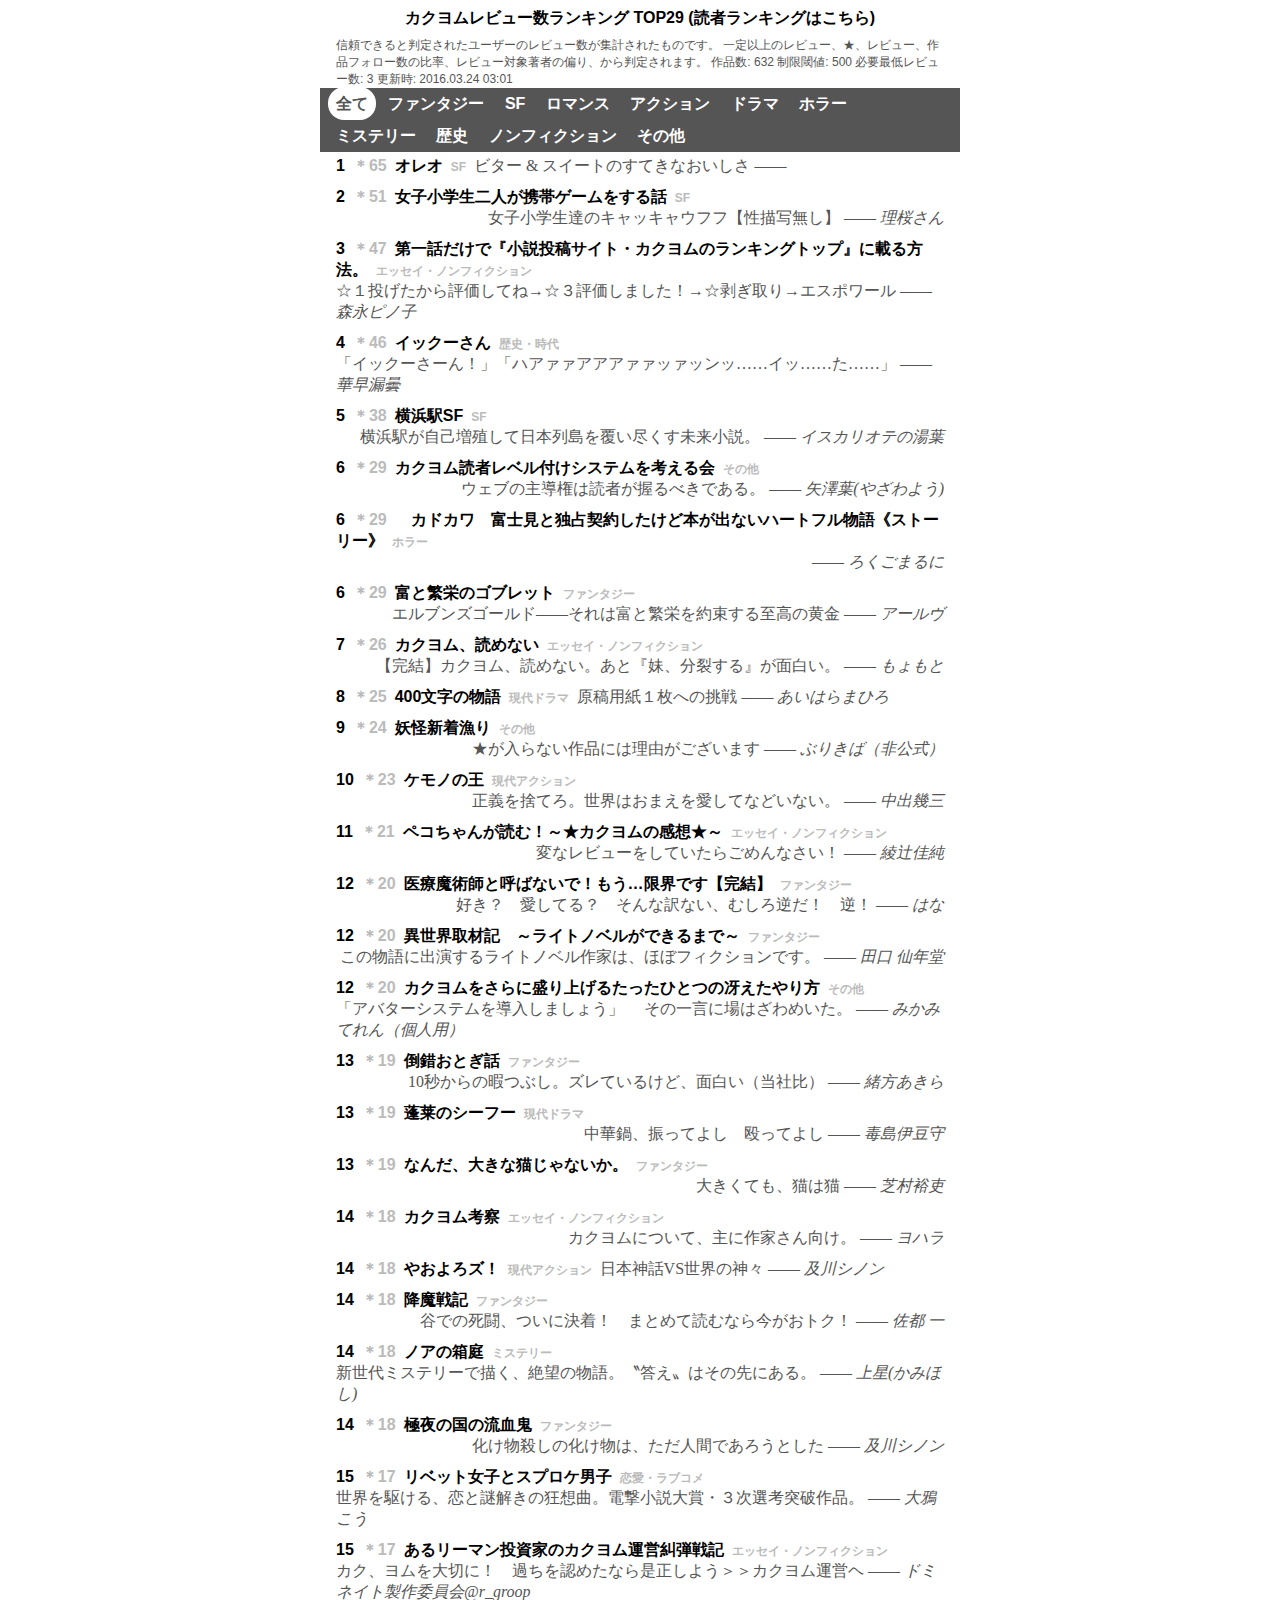
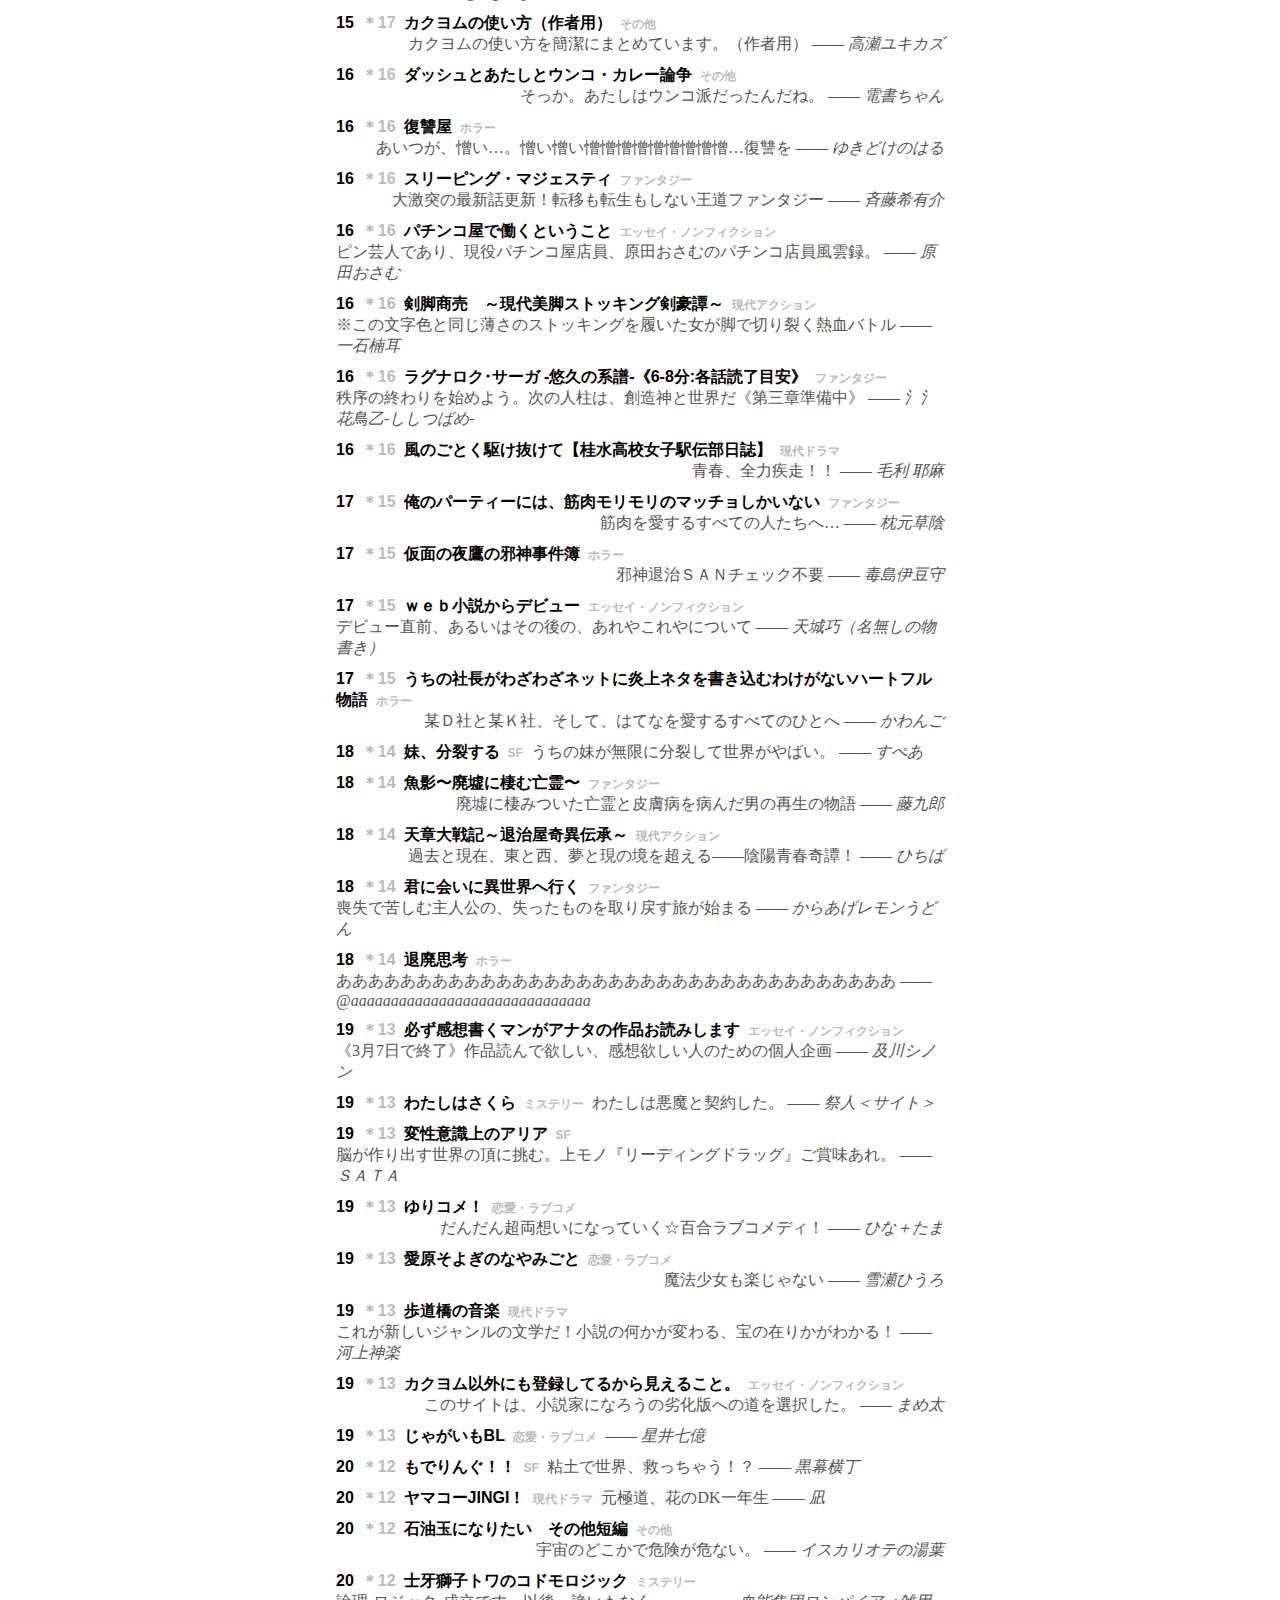
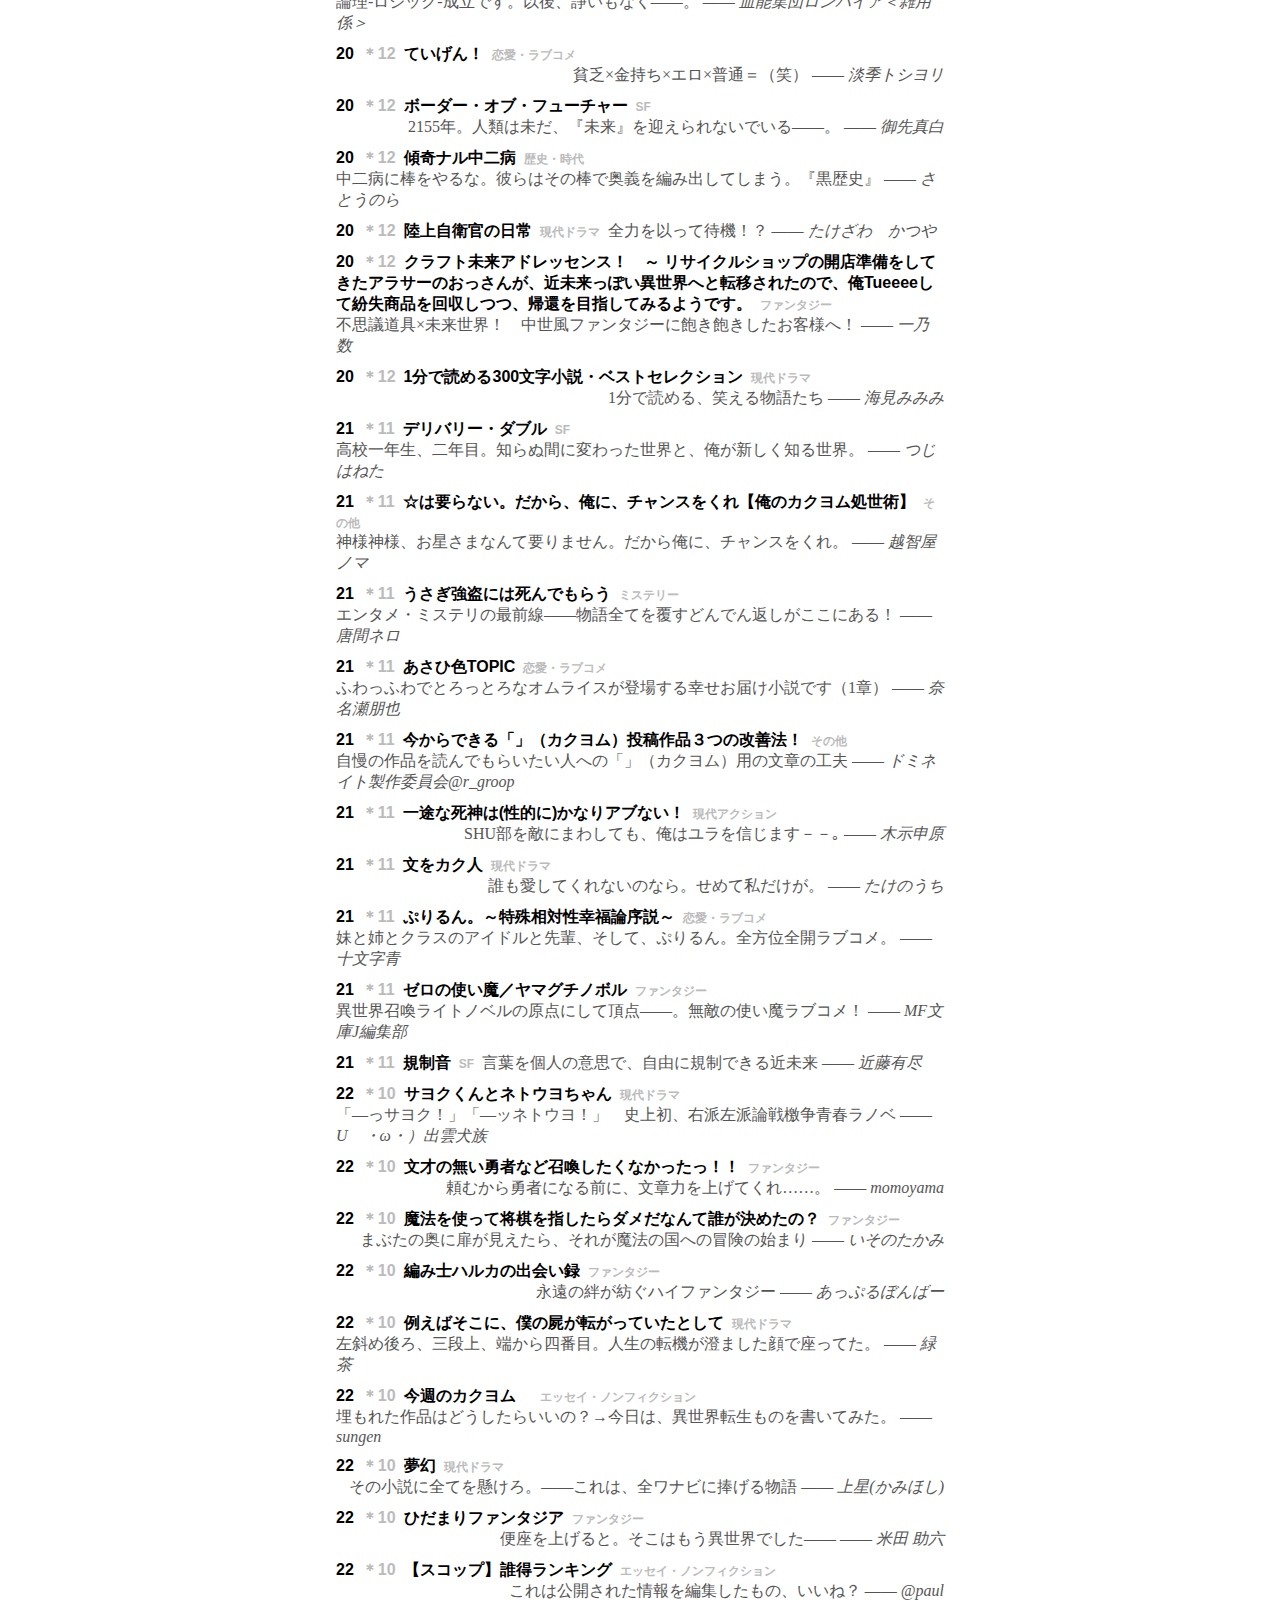
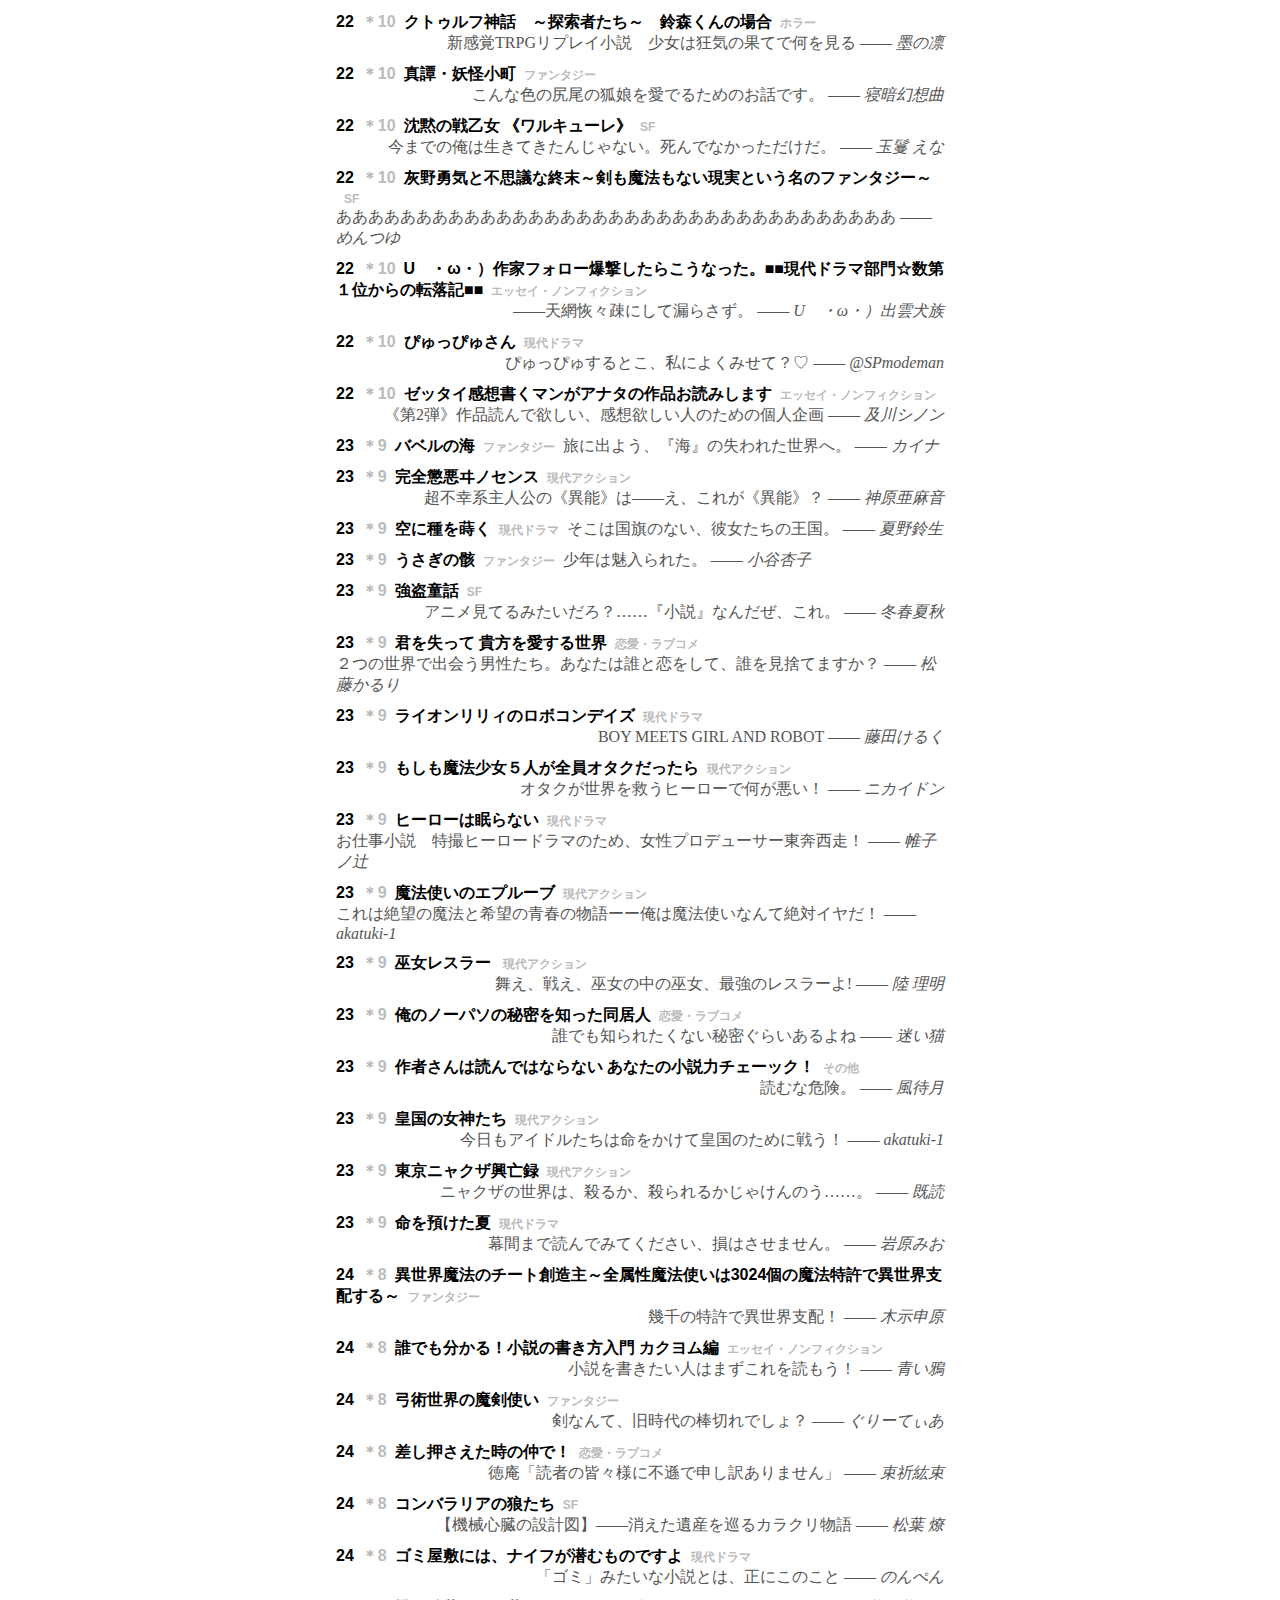
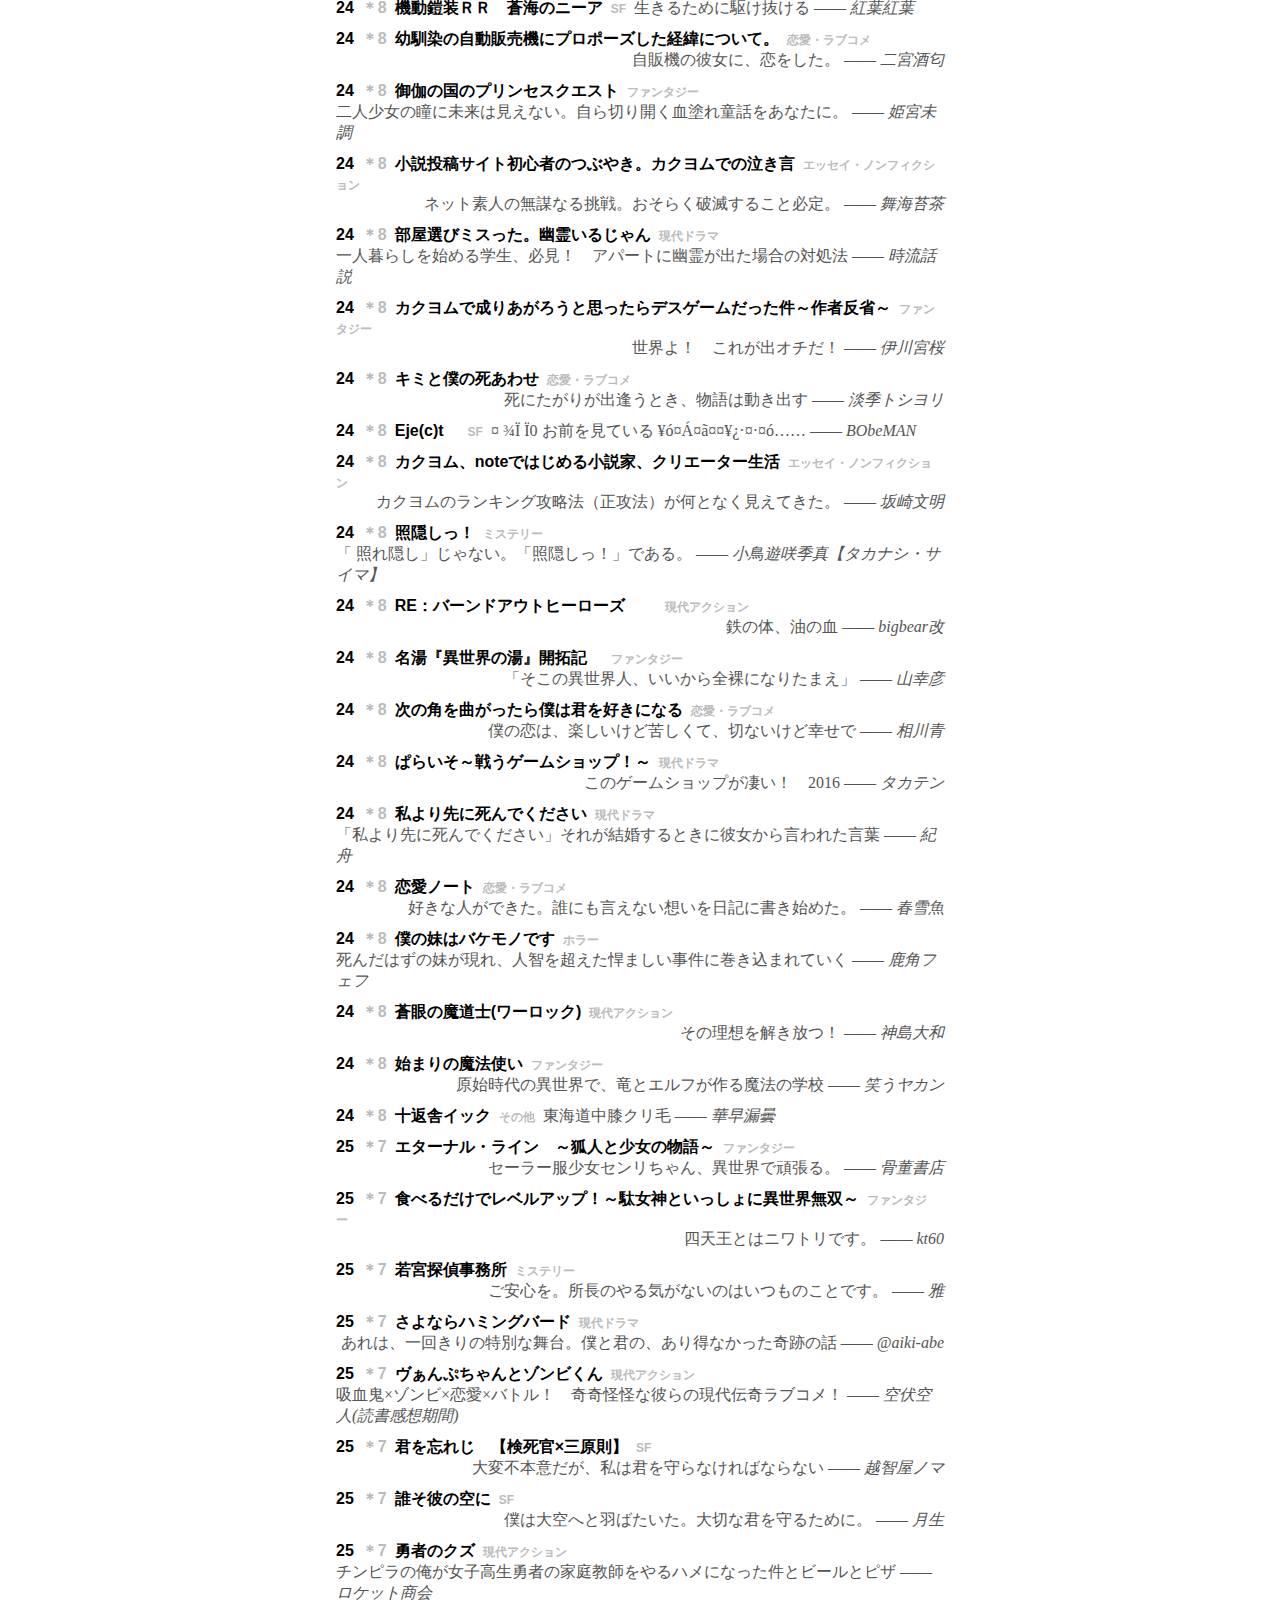
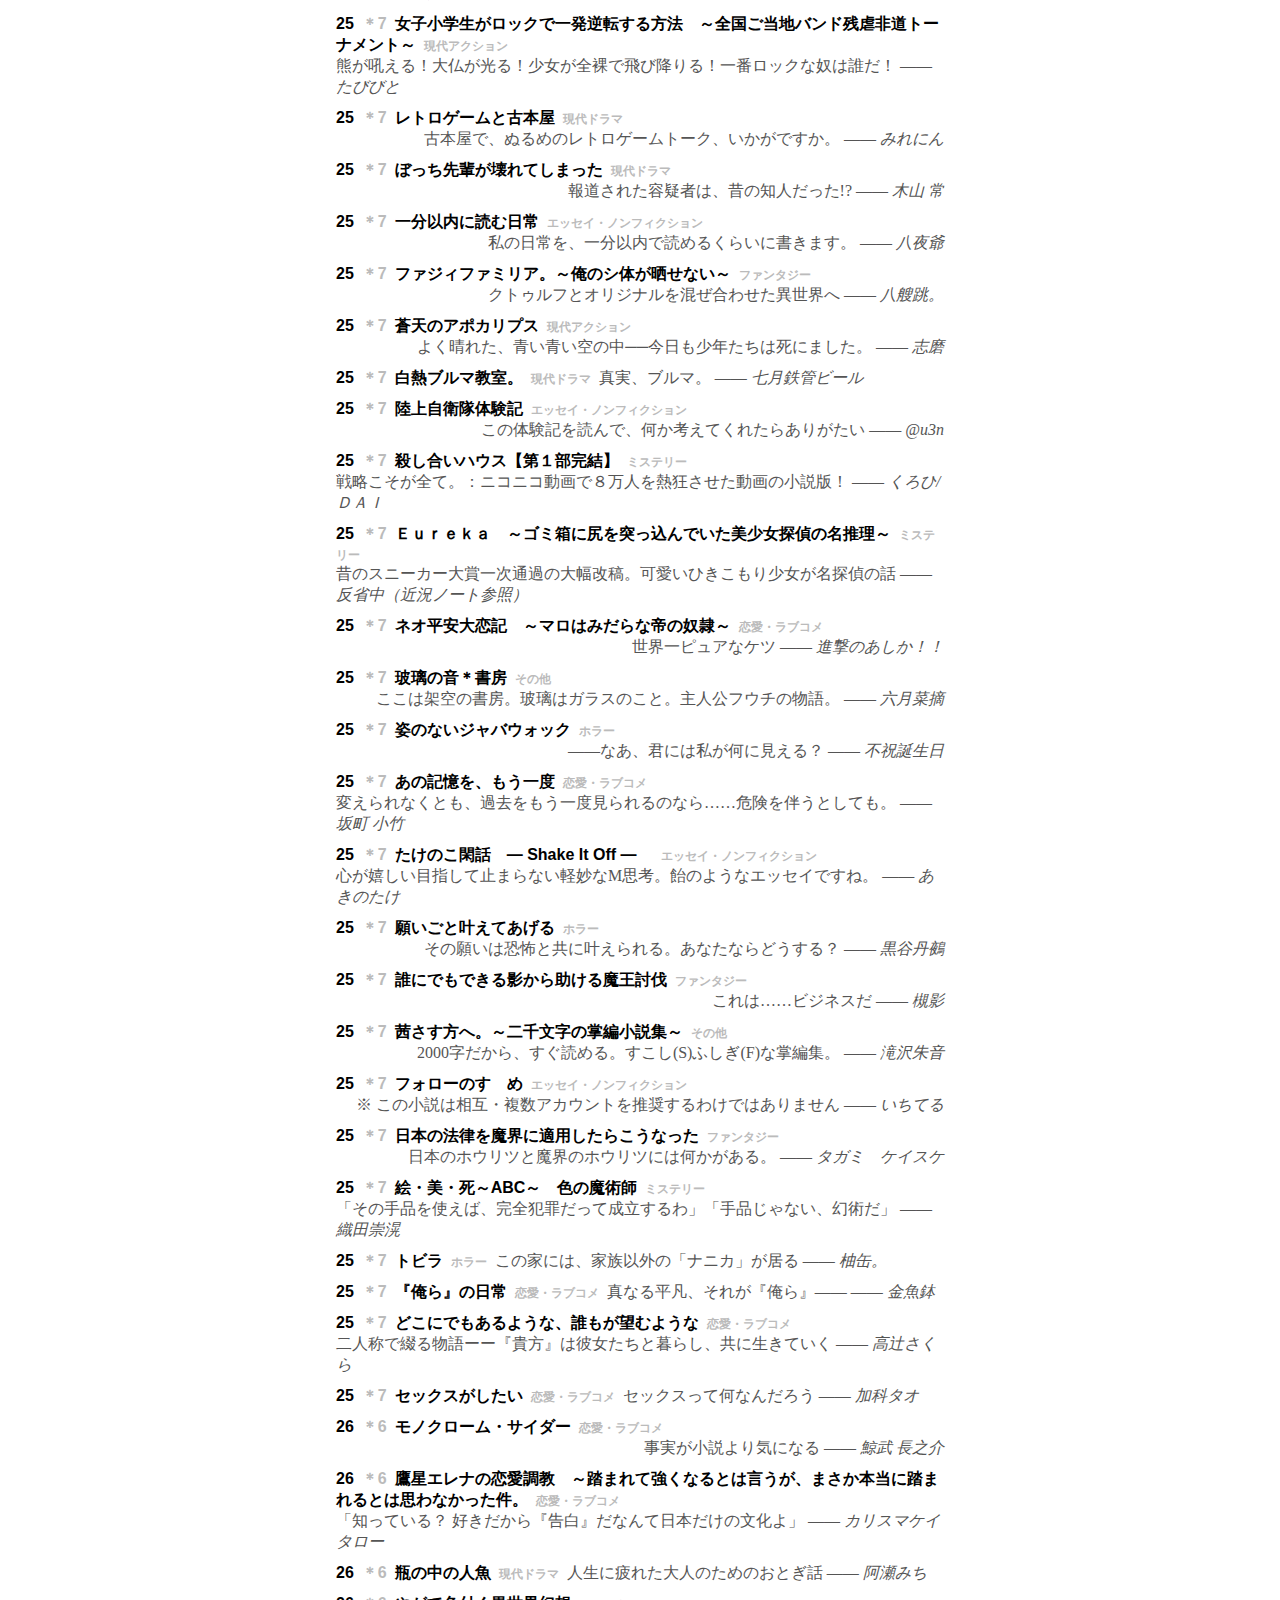
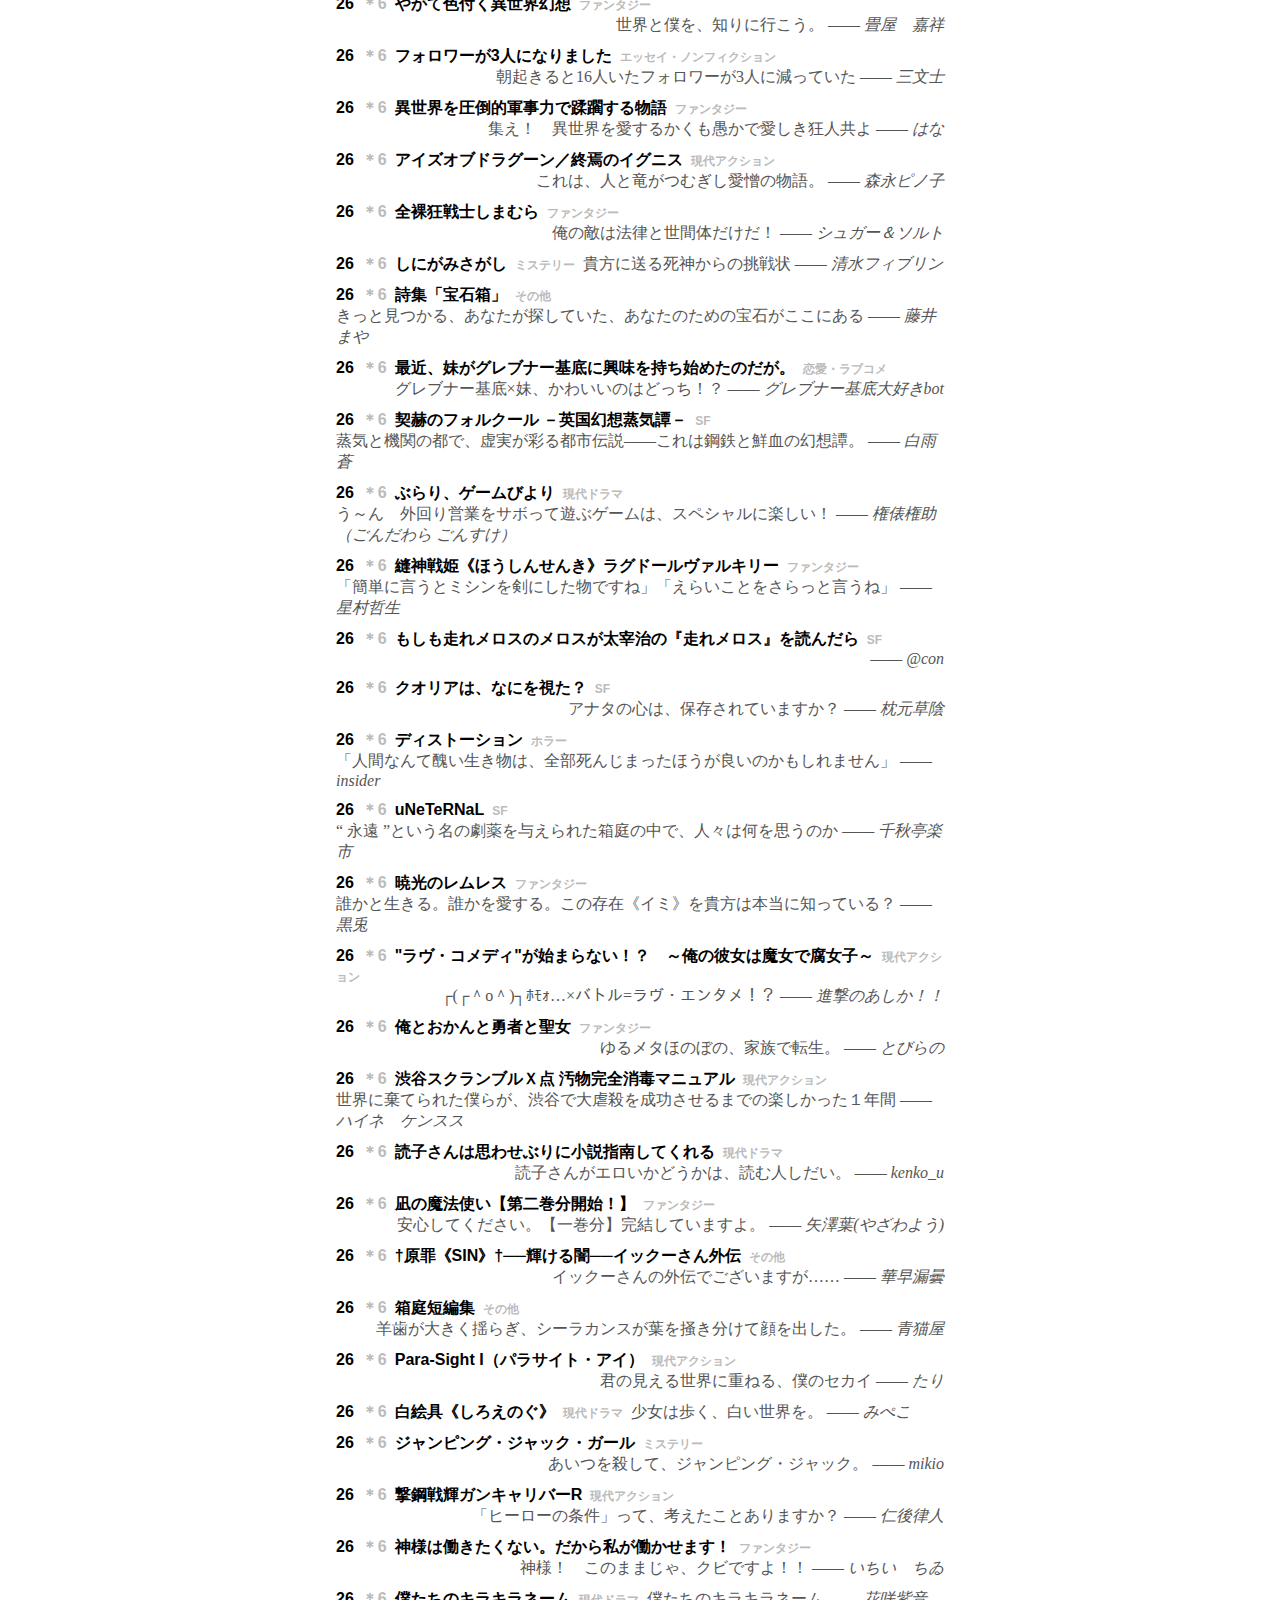
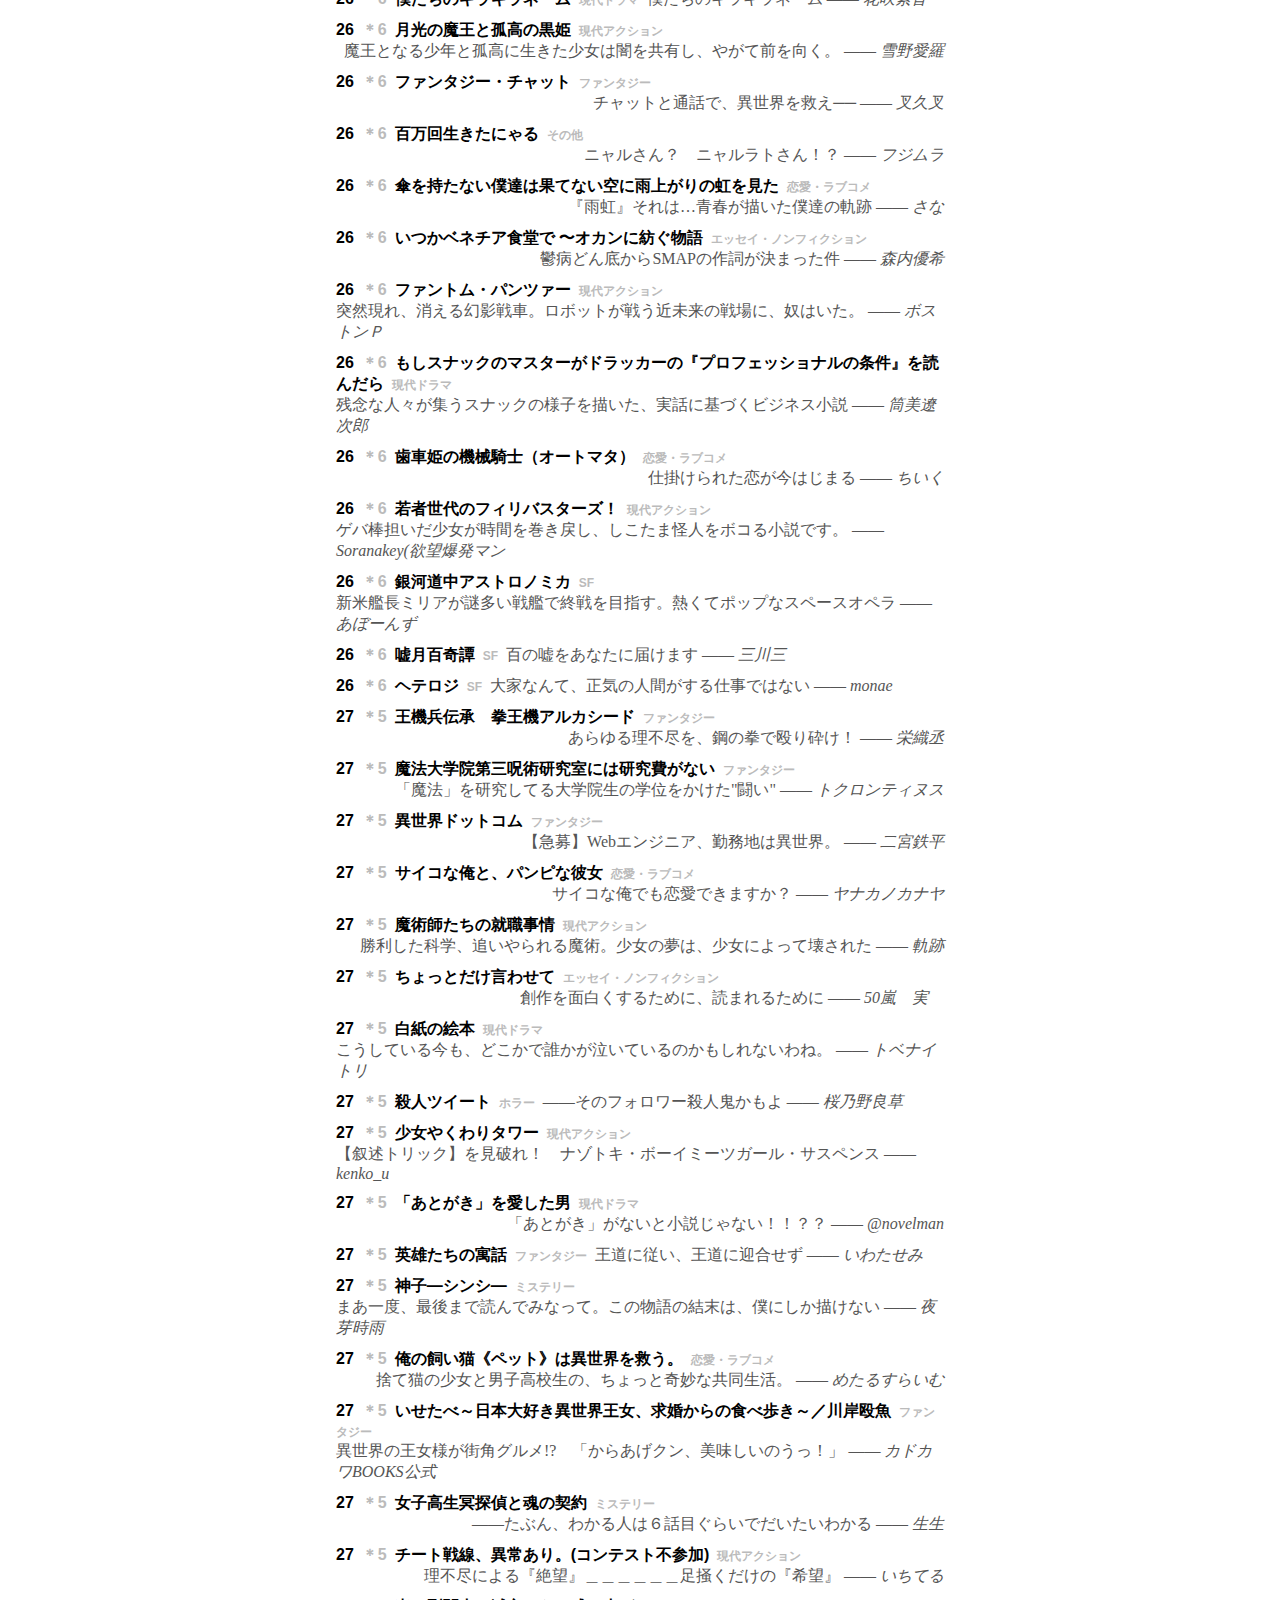
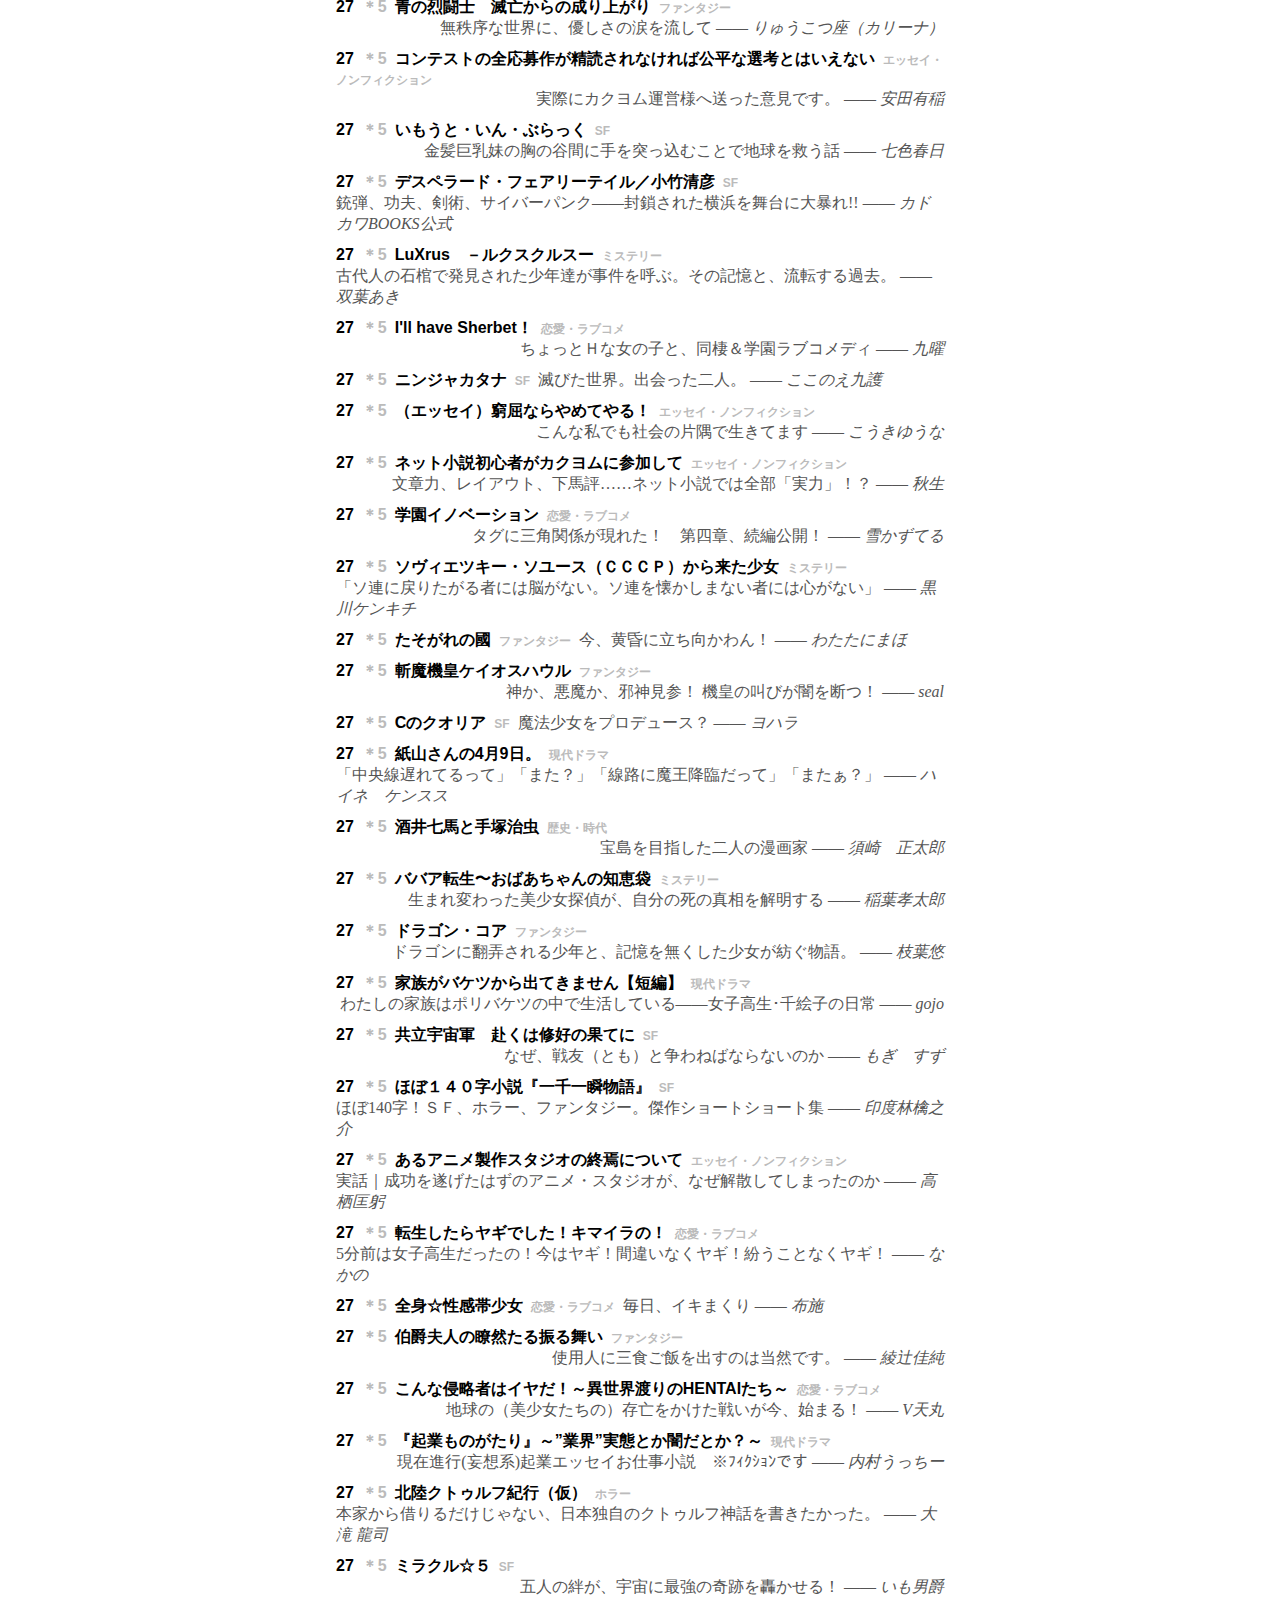
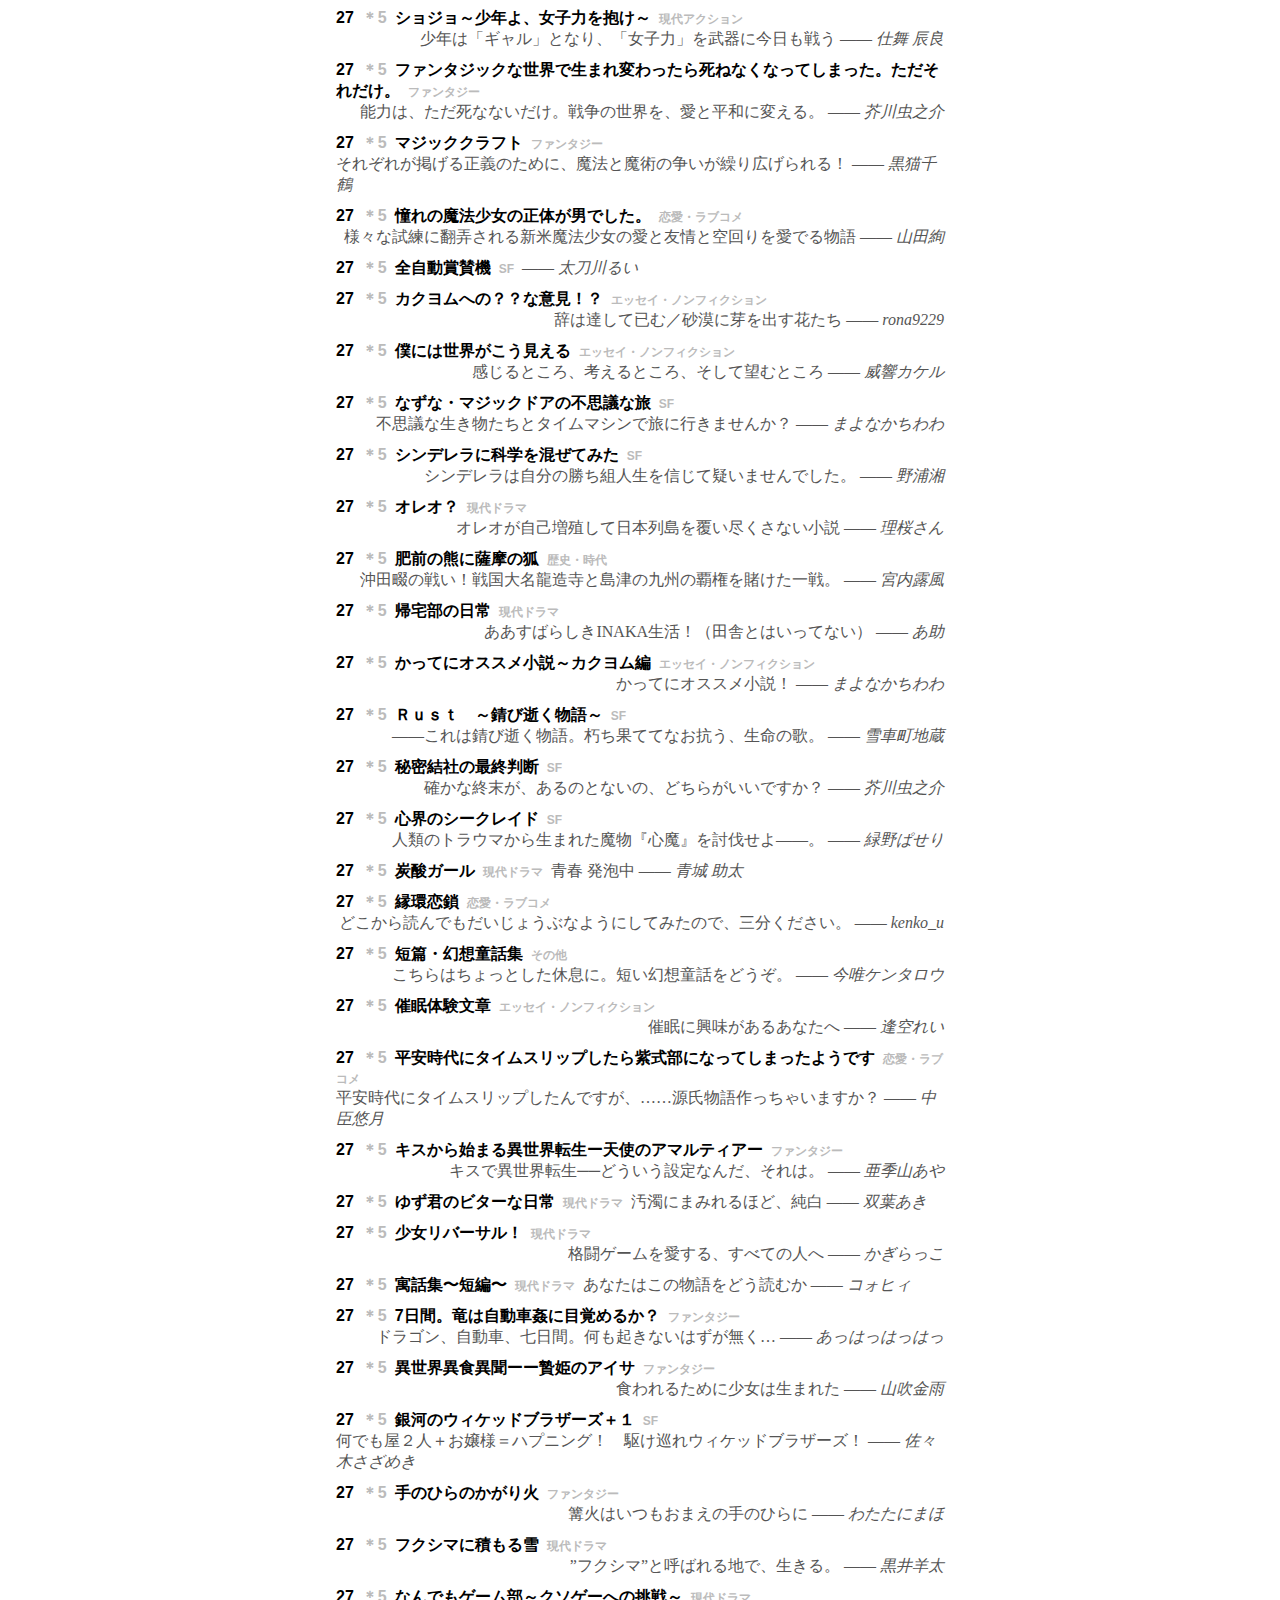
==== commit 170228f6: "update" ====
--- a/all.html
+++ b/all.html
@@ -7,8 +7,8 @@
 <meta name="twitter:title" content="カクヨムレビュー数ランキング">
 <meta name="twitter:description" content="信頼できると判定されたユーザーのレビュー数が集計されたものです。">
 <link rel="stylesheet" type="text/css" href="./top.css">
-<title>カクヨム読者レビュー数ランキング</title></head><body>
-    <div id="title">カクヨムレビュー数ランキング TOP29</div>
+<title>カクヨムレビュー数ランキング</title></head><body>
+    <div id="title">カクヨムレビュー数ランキング TOP29 (<a href="/"target="_top">読者ランキングはこちら</a>)</div>
     <div id="desc">信頼できると判定されたユーザーのレビュー数が集計されたものです。 
     一定以上のレビュー、★、レビュー、作品フォロー数の比率、レビュー対象著者の偏り、から判定されます。 
     作品数: 632 制限閾値: 500 必要最低レビュー数: 3 更新時: 2016.03.24 03:01</div>
